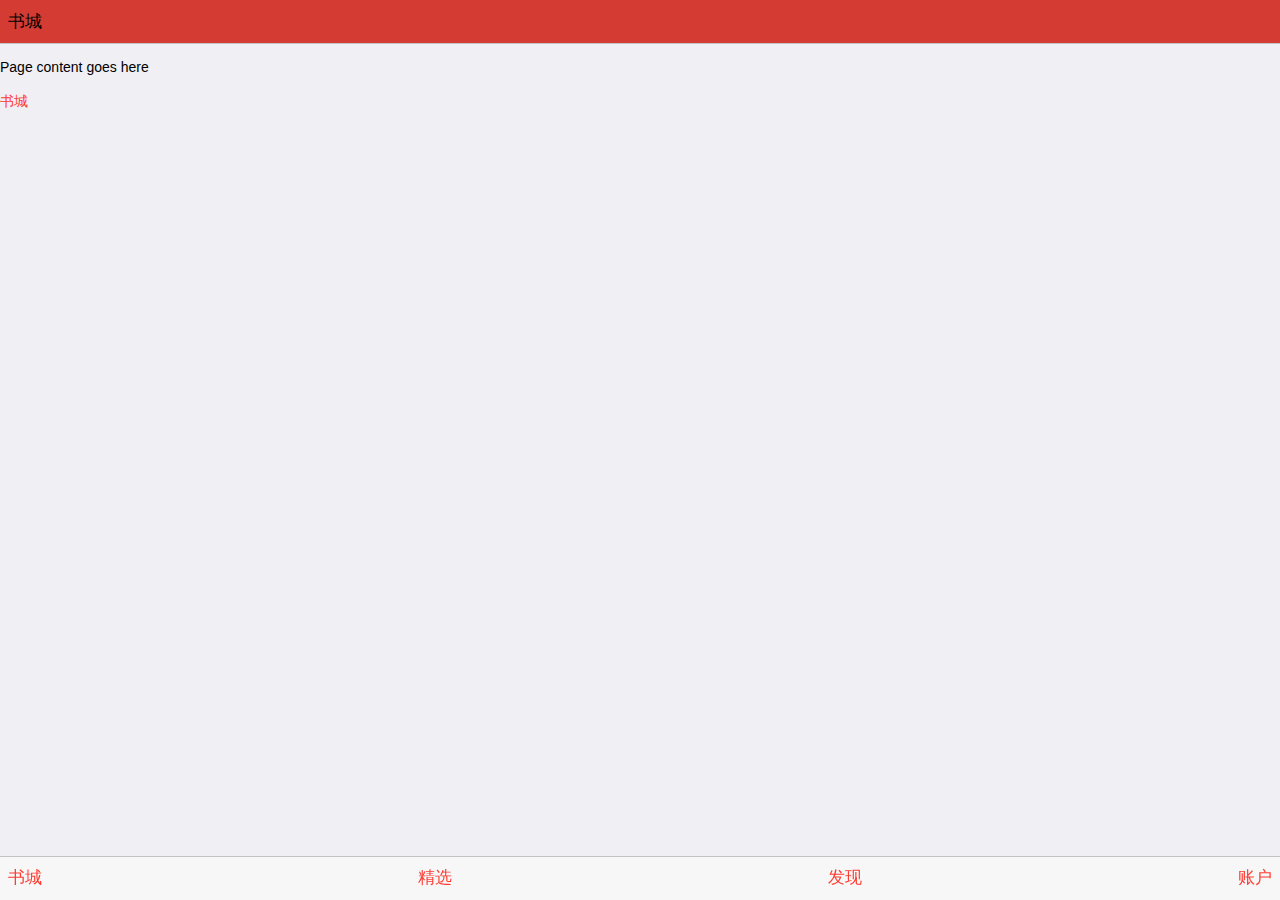
==== TestFreamWork7/index.html @ 73fe7ec2 "" ====
<!DOCTYPE html>
<html>
	<head>
		<!-- Required meta tags-->
		<meta charset="utf-8">
		<meta name="viewport" content="width=device-width, initial-scale=1, maximum-scale=1, minimum-scale=1, user-scalable=no, minimal-ui">
		<meta name="apple-mobile-web-app-capable" content="yes">
		<meta name="apple-mobile-web-app-status-bar-style" content="black">
		<!-- Your app title -->
		<title>书城</title>
		<!-- Path to Framework7 Library CSS, iOS Theme -->
		<link rel="stylesheet" href="Framework7/css/framework7.ios.min.css">
		<!-- Path to Framework7 color related styles, iOS Theme -->
		<link rel="stylesheet" href="Framework7/css/framework7.ios.colors.min.css">
		<!-- Path to your custom app styles-->
		<link rel="stylesheet" href="css/my-app.css">
	</head>

	<body class="theme-red">
		<!-- Status bar overlay for full screen mode (PhoneGap) -->
		<div class="statusbar-overlay"></div>
		 <div class="views">
	      <!-- Your main view, should have "view-main" class -->
	      <div class="view view-main">
	        <!-- Top Navbar-->
	        <div class="navbar nav-bg">
	          <div class="navbar-inner">
	            <!-- We need cool sliding animation on title element, so we have additional "sliding" class -->
	            <div class="center sliding">书城</div>
	          </div>
	        </div>
	        <!-- Pages container, because we use fixed-through navbar and toolbar, it has additional appropriate classes-->
	        <div class="pages navbar-through toolbar-through">
	          <!-- Page, "data-page" contains page name -->
	          <div data-page="index" class="page">
	            <!-- Scrollable page content -->
	            <div class="page-content">
	              <p>Page content goes here</p>
	              <!-- Link to another page -->
	              <a href="about.html">书城</a>
	            </div>
	          </div>
	        </div>
	        <!-- Bottom Toolbar-->
	        <div class="toolbar">
	          <div class="toolbar-inner">
	            <!-- Toolbar links -->
	            <a href="index.html" class="link"><span class="store-bg"></span>书城</a>
	            <a href="page/choice.html" class="link">精选</a>
	            <a href="page/find.html" class="link">发现</a>
	            <a href="page/account.html" class="link">账户</a>
	          </div>
	        </div>
	      </div>
	    </div>
		<!-- Path to Framework7 Library JS-->
		<script type="text/javascript" src="Framework7/js/framework7.min.js"></script>
		<!-- Path to your app js-->
		<script type="text/javascript" src="js/my-app.js"></script>
	</body>

</html>
---- TestFreamWork7/Framework7/css/framework7.ios.min.css ----
/**
 * Framework7 1.6.4
 * Full featured mobile HTML framework for building iOS & Android apps
 * 
 * http://framework7.io/
 * 
 * Copyright 2017, Vladimir Kharlampidi
 * The iDangero.us
 * http://www.idangero.us/
 * 
 * Licensed under MIT
 * 
 * Released on: May 31, 2017
 */
.framework7-root,body,html{position:relative;height:100%;width:100%;overflow-x:hidden}body{font-family:-apple-system,SF UI Text,Helvetica Neue,Helvetica,Arial,sans-serif;margin:0;padding:0;color:#000;font-size:14px;line-height:1.4;width:100%;-webkit-text-size-adjust:100%;background:#fff;overflow:hidden}.framework7-root{overflow:hidden}@media all and (width:1024px) and (height:691px) and (orientation:landscape){.framework7-root,body,html{height:671px}}@media all and (width:1024px) and (height:692px) and (orientation:landscape){.framework7-root,body,html{height:672px}}*{-webkit-tap-highlight-color:transparent;-webkit-touch-callout:none}a,input,select,textarea{outline:0}a{text-decoration:none;color:#007aff}p{margin:1em 0}.row{display:-webkit-box;display:-ms-flexbox;display:-webkit-flex;display:flex;-webkit-box-pack:justify;-ms-flex-pack:justify;-webkit-justify-content:space-between;justify-content:space-between;-webkit-box-lines:multiple;-moz-box-lines:multiple;-webkit-flex-wrap:wrap;-ms-flex-wrap:wrap;flex-wrap:wrap;-webkit-box-align:start;-ms-flex-align:start;-webkit-align-items:flex-start;align-items:flex-start}.row>[class*=col-]{box-sizing:border-box}.row .col-auto{width:100%}.row .col-100{width:100%;width:-webkit-calc((100% - 15px*0)/ 1);width:calc((100% - 15px*0)/ 1)}.row.no-gutter .col-100{width:100%}.row .col-95{width:95%;width:-webkit-calc((100% - 15px*.05263157894736836)/ 1.0526315789473684);width:calc((100% - 15px*.05263157894736836)/ 1.0526315789473684)}.row.no-gutter .col-95{width:95%}.row .col-90{width:90%;width:-webkit-calc((100% - 15px*.11111111111111116)/ 1.1111111111111112);width:calc((100% - 15px*.11111111111111116)/ 1.1111111111111112)}.row.no-gutter .col-90{width:90%}.row .col-85{width:85%;width:-webkit-calc((100% - 15px*.17647058823529416)/ 1.1764705882352942);width:calc((100% - 15px*.17647058823529416)/ 1.1764705882352942)}.row.no-gutter .col-85{width:85%}.row .col-80{width:80%;width:-webkit-calc((100% - 15px*.25)/ 1.25);width:calc((100% - 15px*.25)/ 1.25)}.row.no-gutter .col-80{width:80%}.row .col-75{width:75%;width:-webkit-calc((100% - 15px*.33333333333333326)/ 1.3333333333333333);width:calc((100% - 15px*.33333333333333326)/ 1.3333333333333333)}.row.no-gutter .col-75{width:75%}.row .col-70{width:70%;width:-webkit-calc((100% - 15px*.4285714285714286)/ 1.4285714285714286);width:calc((100% - 15px*.4285714285714286)/ 1.4285714285714286)}.row.no-gutter .col-70{width:70%}.row .col-66{width:66.66666666666666%;width:-webkit-calc((100% - 15px*.5000000000000002)/ 1.5000000000000002);width:calc((100% - 15px*.5000000000000002)/ 1.5000000000000002)}.row.no-gutter .col-66{width:66.66666666666666%}.row .col-65{width:65%;width:-webkit-calc((100% - 15px*.5384615384615385)/ 1.5384615384615385);width:calc((100% - 15px*.5384615384615385)/ 1.5384615384615385)}.row.no-gutter .col-65{width:65%}.row .col-60{width:60%;width:-webkit-calc((100% - 15px*.6666666666666667)/ 1.6666666666666667);width:calc((100% - 15px*.6666666666666667)/ 1.6666666666666667)}.row.no-gutter .col-60{width:60%}.row .col-55{width:55%;width:-webkit-calc((100% - 15px*.8181818181818181)/ 1.8181818181818181);width:calc((100% - 15px*.8181818181818181)/ 1.8181818181818181)}.row.no-gutter .col-55{width:55%}.row .col-50{width:50%;width:-webkit-calc((100% - 15px*1)/ 2);width:calc((100% - 15px*1)/ 2)}.row.no-gutter .col-50{width:50%}.row .col-45{width:45%;width:-webkit-calc((100% - 15px*1.2222222222222223)/ 2.2222222222222223);width:calc((100% - 15px*1.2222222222222223)/ 2.2222222222222223)}.row.no-gutter .col-45{width:45%}.row .col-40{width:40%;width:-webkit-calc((100% - 15px*1.5)/ 2.5);width:calc((100% - 15px*1.5)/ 2.5)}.row.no-gutter .col-40{width:40%}.row .col-35{width:35%;width:-webkit-calc((100% - 15px*1.8571428571428572)/ 2.857142857142857);width:calc((100% - 15px*1.8571428571428572)/ 2.857142857142857)}.row.no-gutter .col-35{width:35%}.row .col-33{width:33.333333333333336%;width:-webkit-calc((100% - 15px*2)/ 3);width:calc((100% - 15px*2)/ 3)}.row.no-gutter .col-33{width:33.333333333333336%}.row .col-30{width:30%;width:-webkit-calc((100% - 15px*2.3333333333333335)/ 3.3333333333333335);width:calc((100% - 15px*2.3333333333333335)/ 3.3333333333333335)}.row.no-gutter .col-30{width:30%}.row .col-25{width:25%;width:-webkit-calc((100% - 15px*3)/ 4);width:calc((100% - 15px*3)/ 4)}.row.no-gutter .col-25{width:25%}.row .col-20{width:20%;width:-webkit-calc((100% - 15px*4)/ 5);width:calc((100% - 15px*4)/ 5)}.row.no-gutter .col-20{width:20%}.row .col-15{width:15%;width:-webkit-calc((100% - 15px*5.666666666666667)/ 6.666666666666667);width:calc((100% - 15px*5.666666666666667)/ 6.666666666666667)}.row.no-gutter .col-15{width:15%}.row .col-10{width:10%;width:-webkit-calc((100% - 15px*9)/ 10);width:calc((100% - 15px*9)/ 10)}.row.no-gutter .col-10{width:10%}.row .col-5{width:5%;width:-webkit-calc((100% - 15px*19)/ 20);width:calc((100% - 15px*19)/ 20)}.row.no-gutter .col-5{width:5%}.row .col-auto:nth-last-child(1),.row .col-auto:nth-last-child(1)~.col-auto{width:100%;width:-webkit-calc((100% - 15px*0)/ 1);width:calc((100% - 15px*0)/ 1)}.row.no-gutter .col-auto:nth-last-child(1),.row.no-gutter .col-auto:nth-last-child(1)~.col-auto{width:100%}.row .col-auto:nth-last-child(2),.row .col-auto:nth-last-child(2)~.col-auto{width:50%;width:-webkit-calc((100% - 15px*1)/ 2);width:calc((100% - 15px*1)/ 2)}.row.no-gutter .col-auto:nth-last-child(2),.row.no-gutter .col-auto:nth-last-child(2)~.col-auto{width:50%}.row .col-auto:nth-last-child(3),.row .col-auto:nth-last-child(3)~.col-auto{width:33.33333333%;width:-webkit-calc((100% - 15px*2)/ 3);width:calc((100% - 15px*2)/ 3)}.row.no-gutter .col-auto:nth-last-child(3),.row.no-gutter .col-auto:nth-last-child(3)~.col-auto{width:33.33333333%}.row .col-auto:nth-last-child(4),.row .col-auto:nth-last-child(4)~.col-auto{width:25%;width:-webkit-calc((100% - 15px*3)/ 4);width:calc((100% - 15px*3)/ 4)}.row.no-gutter .col-auto:nth-last-child(4),.row.no-gutter .col-auto:nth-last-child(4)~.col-auto{width:25%}.row .col-auto:nth-last-child(5),.row .col-auto:nth-last-child(5)~.col-auto{width:20%;width:-webkit-calc((100% - 15px*4)/ 5);width:calc((100% - 15px*4)/ 5)}.row.no-gutter .col-auto:nth-last-child(5),.row.no-gutter .col-auto:nth-last-child(5)~.col-auto{width:20%}.row .col-auto:nth-last-child(6),.row .col-auto:nth-last-child(6)~.col-auto{width:16.66666667%;width:-webkit-calc((100% - 15px*5)/ 6);width:calc((100% - 15px*5)/ 6)}.row.no-gutter .col-auto:nth-last-child(6),.row.no-gutter .col-auto:nth-last-child(6)~.col-auto{width:16.66666667%}.row .col-auto:nth-last-child(7),.row .col-auto:nth-last-child(7)~.col-auto{width:14.28571429%;width:-webkit-calc((100% - 15px*6)/ 7);width:calc((100% - 15px*6)/ 7)}.row.no-gutter .col-auto:nth-last-child(7),.row.no-gutter .col-auto:nth-last-child(7)~.col-auto{width:14.28571429%}.row .col-auto:nth-last-child(8),.row .col-auto:nth-last-child(8)~.col-auto{width:12.5%;width:-webkit-calc((100% - 15px*7)/ 8);width:calc((100% - 15px*7)/ 8)}.row.no-gutter .col-auto:nth-last-child(8),.row.no-gutter .col-auto:nth-last-child(8)~.col-auto{width:12.5%}.row .col-auto:nth-last-child(9),.row .col-auto:nth-last-child(9)~.col-auto{width:11.11111111%;width:-webkit-calc((100% - 15px*8)/ 9);width:calc((100% - 15px*8)/ 9)}.row.no-gutter .col-auto:nth-last-child(9),.row.no-gutter .col-auto:nth-last-child(9)~.col-auto{width:11.11111111%}.row .col-auto:nth-last-child(10),.row .col-auto:nth-last-child(10)~.col-auto{width:10%;width:-webkit-calc((100% - 15px*9)/ 10);width:calc((100% - 15px*9)/ 10)}.row.no-gutter .col-auto:nth-last-child(10),.row.no-gutter .col-auto:nth-last-child(10)~.col-auto{width:10%}.row .col-auto:nth-last-child(11),.row .col-auto:nth-last-child(11)~.col-auto{width:9.09090909%;width:-webkit-calc((100% - 15px*10)/ 11);width:calc((100% - 15px*10)/ 11)}.row.no-gutter .col-auto:nth-last-child(11),.row.no-gutter .col-auto:nth-last-child(11)~.col-auto{width:9.09090909%}.row .col-auto:nth-last-child(12),.row .col-auto:nth-last-child(12)~.col-auto{width:8.33333333%;width:-webkit-calc((100% - 15px*11)/ 12);width:calc((100% - 15px*11)/ 12)}.row.no-gutter .col-auto:nth-last-child(12),.row.no-gutter .col-auto:nth-last-child(12)~.col-auto{width:8.33333333%}.row .col-auto:nth-last-child(13),.row .col-auto:nth-last-child(13)~.col-auto{width:7.69230769%;width:-webkit-calc((100% - 15px*12)/ 13);width:calc((100% - 15px*12)/ 13)}.row.no-gutter .col-auto:nth-last-child(13),.row.no-gutter .col-auto:nth-last-child(13)~.col-auto{width:7.69230769%}.row .col-auto:nth-last-child(14),.row .col-auto:nth-last-child(14)~.col-auto{width:7.14285714%;width:-webkit-calc((100% - 15px*13)/ 14);width:calc((100% - 15px*13)/ 14)}.row.no-gutter .col-auto:nth-last-child(14),.row.no-gutter .col-auto:nth-last-child(14)~.col-auto{width:7.14285714%}.row .col-auto:nth-last-child(15),.row .col-auto:nth-last-child(15)~.col-auto{width:6.66666667%;width:-webkit-calc((100% - 15px*14)/ 15);width:calc((100% - 15px*14)/ 15)}.row.no-gutter .col-auto:nth-last-child(15),.row.no-gutter .col-auto:nth-last-child(15)~.col-auto{width:6.66666667%}.row .col-auto:nth-last-child(16),.row .col-auto:nth-last-child(16)~.col-auto{width:6.25%;width:-webkit-calc((100% - 15px*15)/ 16);width:calc((100% - 15px*15)/ 16)}.row.no-gutter .col-auto:nth-last-child(16),.row.no-gutter .col-auto:nth-last-child(16)~.col-auto{width:6.25%}.row .col-auto:nth-last-child(17),.row .col-auto:nth-last-child(17)~.col-auto{width:5.88235294%;width:-webkit-calc((100% - 15px*16)/ 17);width:calc((100% - 15px*16)/ 17)}.row.no-gutter .col-auto:nth-last-child(17),.row.no-gutter .col-auto:nth-last-child(17)~.col-auto{width:5.88235294%}.row .col-auto:nth-last-child(18),.row .col-auto:nth-last-child(18)~.col-auto{width:5.55555556%;width:-webkit-calc((100% - 15px*17)/ 18);width:calc((100% - 15px*17)/ 18)}.row.no-gutter .col-auto:nth-last-child(18),.row.no-gutter .col-auto:nth-last-child(18)~.col-auto{width:5.55555556%}.row .col-auto:nth-last-child(19),.row .col-auto:nth-last-child(19)~.col-auto{width:5.26315789%;width:-webkit-calc((100% - 15px*18)/ 19);width:calc((100% - 15px*18)/ 19)}.row.no-gutter .col-auto:nth-last-child(19),.row.no-gutter .col-auto:nth-last-child(19)~.col-auto{width:5.26315789%}.row .col-auto:nth-last-child(20),.row .col-auto:nth-last-child(20)~.col-auto{width:5%;width:-webkit-calc((100% - 15px*19)/ 20);width:calc((100% - 15px*19)/ 20)}.row.no-gutter .col-auto:nth-last-child(20),.row.no-gutter .col-auto:nth-last-child(20)~.col-auto{width:5%}.row .col-auto:nth-last-child(21),.row .col-auto:nth-last-child(21)~.col-auto{width:4.76190476%;width:-webkit-calc((100% - 15px*20)/ 21);width:calc((100% - 15px*20)/ 21)}.row.no-gutter .col-auto:nth-last-child(21),.row.no-gutter .col-auto:nth-last-child(21)~.col-auto{width:4.76190476%}@media all and (min-width:768px){.row .tablet-100{width:100%;width:-webkit-calc((100% - 15px*0)/ 1);width:calc((100% - 15px*0)/ 1)}.row.no-gutter .tablet-100{width:100%}.row .tablet-95{width:95%;width:-webkit-calc((100% - 15px*.05263157894736836)/ 1.0526315789473684);width:calc((100% - 15px*.05263157894736836)/ 1.0526315789473684)}.row.no-gutter .tablet-95{width:95%}.row .tablet-90{width:90%;width:-webkit-calc((100% - 15px*.11111111111111116)/ 1.1111111111111112);width:calc((100% - 15px*.11111111111111116)/ 1.1111111111111112)}.row.no-gutter .tablet-90{width:90%}.row .tablet-85{width:85%;width:-webkit-calc((100% - 15px*.17647058823529416)/ 1.1764705882352942);width:calc((100% - 15px*.17647058823529416)/ 1.1764705882352942)}.row.no-gutter .tablet-85{width:85%}.row .tablet-80{width:80%;width:-webkit-calc((100% - 15px*.25)/ 1.25);width:calc((100% - 15px*.25)/ 1.25)}.row.no-gutter .tablet-80{width:80%}.row .tablet-75{width:75%;width:-webkit-calc((100% - 15px*.33333333333333326)/ 1.3333333333333333);width:calc((100% - 15px*.33333333333333326)/ 1.3333333333333333)}.row.no-gutter .tablet-75{width:75%}.row .tablet-70{width:70%;width:-webkit-calc((100% - 15px*.4285714285714286)/ 1.4285714285714286);width:calc((100% - 15px*.4285714285714286)/ 1.4285714285714286)}.row.no-gutter .tablet-70{width:70%}.row .tablet-66{width:66.66666666666666%;width:-webkit-calc((100% - 15px*.5000000000000002)/ 1.5000000000000002);width:calc((100% - 15px*.5000000000000002)/ 1.5000000000000002)}.row.no-gutter .tablet-66{width:66.66666666666666%}.row .tablet-65{width:65%;width:-webkit-calc((100% - 15px*.5384615384615385)/ 1.5384615384615385);width:calc((100% - 15px*.5384615384615385)/ 1.5384615384615385)}.row.no-gutter .tablet-65{width:65%}.row .tablet-60{width:60%;width:-webkit-calc((100% - 15px*.6666666666666667)/ 1.6666666666666667);width:calc((100% - 15px*.6666666666666667)/ 1.6666666666666667)}.row.no-gutter .tablet-60{width:60%}.row .tablet-55{width:55%;width:-webkit-calc((100% - 15px*.8181818181818181)/ 1.8181818181818181);width:calc((100% - 15px*.8181818181818181)/ 1.8181818181818181)}.row.no-gutter .tablet-55{width:55%}.row .tablet-50{width:50%;width:-webkit-calc((100% - 15px*1)/ 2);width:calc((100% - 15px*1)/ 2)}.row.no-gutter .tablet-50{width:50%}.row .tablet-45{width:45%;width:-webkit-calc((100% - 15px*1.2222222222222223)/ 2.2222222222222223);width:calc((100% - 15px*1.2222222222222223)/ 2.2222222222222223)}.row.no-gutter .tablet-45{width:45%}.row .tablet-40{width:40%;width:-webkit-calc((100% - 15px*1.5)/ 2.5);width:calc((100% - 15px*1.5)/ 2.5)}.row.no-gutter .tablet-40{width:40%}.row .tablet-35{width:35%;width:-webkit-calc((100% - 15px*1.8571428571428572)/ 2.857142857142857);width:calc((100% - 15px*1.8571428571428572)/ 2.857142857142857)}.row.no-gutter .tablet-35{width:35%}.row .tablet-33{width:33.333333333333336%;width:-webkit-calc((100% - 15px*2)/ 3);width:calc((100% - 15px*2)/ 3)}.row.no-gutter .tablet-33{width:33.333333333333336%}.row .tablet-30{width:30%;width:-webkit-calc((100% - 15px*2.3333333333333335)/ 3.3333333333333335);width:calc((100% - 15px*2.3333333333333335)/ 3.3333333333333335)}.row.no-gutter .tablet-30{width:30%}.row .tablet-25{width:25%;width:-webkit-calc((100% - 15px*3)/ 4);width:calc((100% - 15px*3)/ 4)}.row.no-gutter .tablet-25{width:25%}.row .tablet-20{width:20%;width:-webkit-calc((100% - 15px*4)/ 5);width:calc((100% - 15px*4)/ 5)}.row.no-gutter .tablet-20{width:20%}.row .tablet-15{width:15%;width:-webkit-calc((100% - 15px*5.666666666666667)/ 6.666666666666667);width:calc((100% - 15px*5.666666666666667)/ 6.666666666666667)}.row.no-gutter .tablet-15{width:15%}.row .tablet-10{width:10%;width:-webkit-calc((100% - 15px*9)/ 10);width:calc((100% - 15px*9)/ 10)}.row.no-gutter .tablet-10{width:10%}.row .tablet-5{width:5%;width:-webkit-calc((100% - 15px*19)/ 20);width:calc((100% - 15px*19)/ 20)}.row.no-gutter .tablet-5{width:5%}.row .tablet-auto:nth-last-child(1),.row .tablet-auto:nth-last-child(1)~.col-auto{width:100%;width:-webkit-calc((100% - 15px*0)/ 1);width:calc((100% - 15px*0)/ 1)}.row.no-gutter .tablet-auto:nth-last-child(1),.row.no-gutter .tablet-auto:nth-last-child(1)~.tablet-auto{width:100%}.row .tablet-auto:nth-last-child(2),.row .tablet-auto:nth-last-child(2)~.col-auto{width:50%;width:-webkit-calc((100% - 15px*1)/ 2);width:calc((100% - 15px*1)/ 2)}.row.no-gutter .tablet-auto:nth-last-child(2),.row.no-gutter .tablet-auto:nth-last-child(2)~.tablet-auto{width:50%}.row .tablet-auto:nth-last-child(3),.row .tablet-auto:nth-last-child(3)~.col-auto{width:33.33333333%;width:-webkit-calc((100% - 15px*2)/ 3);width:calc((100% - 15px*2)/ 3)}.row.no-gutter .tablet-auto:nth-last-child(3),.row.no-gutter .tablet-auto:nth-last-child(3)~.tablet-auto{width:33.33333333%}.row .tablet-auto:nth-last-child(4),.row .tablet-auto:nth-last-child(4)~.col-auto{width:25%;width:-webkit-calc((100% - 15px*3)/ 4);width:calc((100% - 15px*3)/ 4)}.row.no-gutter .tablet-auto:nth-last-child(4),.row.no-gutter .tablet-auto:nth-last-child(4)~.tablet-auto{width:25%}.row .tablet-auto:nth-last-child(5),.row .tablet-auto:nth-last-child(5)~.col-auto{width:20%;width:-webkit-calc((100% - 15px*4)/ 5);width:calc((100% - 15px*4)/ 5)}.row.no-gutter .tablet-auto:nth-last-child(5),.row.no-gutter .tablet-auto:nth-last-child(5)~.tablet-auto{width:20%}.row .tablet-auto:nth-last-child(6),.row .tablet-auto:nth-last-child(6)~.col-auto{width:16.66666667%;width:-webkit-calc((100% - 15px*5)/ 6);width:calc((100% - 15px*5)/ 6)}.row.no-gutter .tablet-auto:nth-last-child(6),.row.no-gutter .tablet-auto:nth-last-child(6)~.tablet-auto{width:16.66666667%}.row .tablet-auto:nth-last-child(7),.row .tablet-auto:nth-last-child(7)~.col-auto{width:14.28571429%;width:-webkit-calc((100% - 15px*6)/ 7);width:calc((100% - 15px*6)/ 7)}.row.no-gutter .tablet-auto:nth-last-child(7),.row.no-gutter .tablet-auto:nth-last-child(7)~.tablet-auto{width:14.28571429%}.row .tablet-auto:nth-last-child(8),.row .tablet-auto:nth-last-child(8)~.col-auto{width:12.5%;width:-webkit-calc((100% - 15px*7)/ 8);width:calc((100% - 15px*7)/ 8)}.row.no-gutter .tablet-auto:nth-last-child(8),.row.no-gutter .tablet-auto:nth-last-child(8)~.tablet-auto{width:12.5%}.row .tablet-auto:nth-last-child(9),.row .tablet-auto:nth-last-child(9)~.col-auto{width:11.11111111%;width:-webkit-calc((100% - 15px*8)/ 9);width:calc((100% - 15px*8)/ 9)}.row.no-gutter .tablet-auto:nth-last-child(9),.row.no-gutter .tablet-auto:nth-last-child(9)~.tablet-auto{width:11.11111111%}.row .tablet-auto:nth-last-child(10),.row .tablet-auto:nth-last-child(10)~.col-auto{width:10%;width:-webkit-calc((100% - 15px*9)/ 10);width:calc((100% - 15px*9)/ 10)}.row.no-gutter .tablet-auto:nth-last-child(10),.row.no-gutter .tablet-auto:nth-last-child(10)~.tablet-auto{width:10%}.row .tablet-auto:nth-last-child(11),.row .tablet-auto:nth-last-child(11)~.col-auto{width:9.09090909%;width:-webkit-calc((100% - 15px*10)/ 11);width:calc((100% - 15px*10)/ 11)}.row.no-gutter .tablet-auto:nth-last-child(11),.row.no-gutter .tablet-auto:nth-last-child(11)~.tablet-auto{width:9.09090909%}.row .tablet-auto:nth-last-child(12),.row .tablet-auto:nth-last-child(12)~.col-auto{width:8.33333333%;width:-webkit-calc((100% - 15px*11)/ 12);width:calc((100% - 15px*11)/ 12)}.row.no-gutter .tablet-auto:nth-last-child(12),.row.no-gutter .tablet-auto:nth-last-child(12)~.tablet-auto{width:8.33333333%}.row .tablet-auto:nth-last-child(13),.row .tablet-auto:nth-last-child(13)~.col-auto{width:7.69230769%;width:-webkit-calc((100% - 15px*12)/ 13);width:calc((100% - 15px*12)/ 13)}.row.no-gutter .tablet-auto:nth-last-child(13),.row.no-gutter .tablet-auto:nth-last-child(13)~.tablet-auto{width:7.69230769%}.row .tablet-auto:nth-last-child(14),.row .tablet-auto:nth-last-child(14)~.col-auto{width:7.14285714%;width:-webkit-calc((100% - 15px*13)/ 14);width:calc((100% - 15px*13)/ 14)}.row.no-gutter .tablet-auto:nth-last-child(14),.row.no-gutter .tablet-auto:nth-last-child(14)~.tablet-auto{width:7.14285714%}.row .tablet-auto:nth-last-child(15),.row .tablet-auto:nth-last-child(15)~.col-auto{width:6.66666667%;width:-webkit-calc((100% - 15px*14)/ 15);width:calc((100% - 15px*14)/ 15)}.row.no-gutter .tablet-auto:nth-last-child(15),.row.no-gutter .tablet-auto:nth-last-child(15)~.tablet-auto{width:6.66666667%}.row .tablet-auto:nth-last-child(16),.row .tablet-auto:nth-last-child(16)~.col-auto{width:6.25%;width:-webkit-calc((100% - 15px*15)/ 16);width:calc((100% - 15px*15)/ 16)}.row.no-gutter .tablet-auto:nth-last-child(16),.row.no-gutter .tablet-auto:nth-last-child(16)~.tablet-auto{width:6.25%}.row .tablet-auto:nth-last-child(17),.row .tablet-auto:nth-last-child(17)~.col-auto{width:5.88235294%;width:-webkit-calc((100% - 15px*16)/ 17);width:calc((100% - 15px*16)/ 17)}.row.no-gutter .tablet-auto:nth-last-child(17),.row.no-gutter .tablet-auto:nth-last-child(17)~.tablet-auto{width:5.88235294%}.row .tablet-auto:nth-last-child(18),.row .tablet-auto:nth-last-child(18)~.col-auto{width:5.55555556%;width:-webkit-calc((100% - 15px*17)/ 18);width:calc((100% - 15px*17)/ 18)}.row.no-gutter .tablet-auto:nth-last-child(18),.row.no-gutter .tablet-auto:nth-last-child(18)~.tablet-auto{width:5.55555556%}.row .tablet-auto:nth-last-child(19),.row .tablet-auto:nth-last-child(19)~.col-auto{width:5.26315789%;width:-webkit-calc((100% - 15px*18)/ 19);width:calc((100% - 15px*18)/ 19)}.row.no-gutter .tablet-auto:nth-last-child(19),.row.no-gutter .tablet-auto:nth-last-child(19)~.tablet-auto{width:5.26315789%}.row .tablet-auto:nth-last-child(20),.row .tablet-auto:nth-last-child(20)~.col-auto{width:5%;width:-webkit-calc((100% - 15px*19)/ 20);width:calc((100% - 15px*19)/ 20)}.row.no-gutter .tablet-auto:nth-last-child(20),.row.no-gutter .tablet-auto:nth-last-child(20)~.tablet-auto{width:5%}.row .tablet-auto:nth-last-child(21),.row .tablet-auto:nth-last-child(21)~.col-auto{width:4.76190476%;width:-webkit-calc((100% - 15px*20)/ 21);width:calc((100% - 15px*20)/ 21)}.row.no-gutter .tablet-auto:nth-last-child(21),.row.no-gutter .tablet-auto:nth-last-child(21)~.tablet-auto{width:4.76190476%}}.view,.views{position:relative;height:100%;z-index:5000}.views{overflow:auto;-webkit-overflow-scrolling:touch}.view{overflow:hidden;box-sizing:border-box;width:100%}.pages{position:relative;width:100%;height:100%;overflow:hidden;background:#000}.page{box-sizing:border-box;position:absolute;left:0;top:0;width:100%;height:100%;background:#efeff4;-webkit-transform:translate3d(0,0,0);transform:translate3d(0,0,0)}.page.cached{display:none}.page-on-left{-webkit-transform:translate3d(-20%,0,0);transform:translate3d(-20%,0,0)}.page-on-left .swipeback-page-opacity{opacity:1}.page-on-left:after{opacity:1}.page-on-center .swipeback-page-shadow{opacity:1}.page-on-center .swipeback-page-opacity{opacity:0!important}.page-on-right{-webkit-transform:translate3d(100%,0,0);transform:translate3d(100%,0,0)}.page-on-right .swipeback-page-shadow{opacity:0!important}.page-content{overflow:auto;-webkit-overflow-scrolling:touch;box-sizing:border-box;height:100%;position:relative;z-index:1}.swipeback-page-shadow{position:absolute;right:100%;top:0;width:16px;height:100%;background:-webkit-linear-gradient(left,rgba(0,0,0,0) 0,rgba(0,0,0,0) 10%,rgba(0,0,0,.01) 50%,rgba(0,0,0,.2) 100%);background:linear-gradient(to right,rgba(0,0,0,0) 0,rgba(0,0,0,0) 10%,rgba(0,0,0,.01) 50%,rgba(0,0,0,.2) 100%);z-index:-1;content:'';will-change:opacity;contain:strict}html.android .swipeback-page-shadow{display:none;-webkit-animation:none;animation:none}.swipeback-page-opacity{position:absolute;left:0;top:0;background:rgba(0,0,0,.1);width:100%;height:100%;content:'';opacity:0;z-index:10000;will-change:opacity;contain:strict}.page-transitioning,.page-transitioning .swipeback-page-opacity,.page-transitioning .swipeback-page-shadow{-webkit-transition-duration:.4s;transition-duration:.4s}.page-from-center-to-right:before,.page-from-right-to-center:before{position:absolute;right:100%;top:0;width:16px;height:100%;background:-webkit-linear-gradient(left,rgba(0,0,0,0) 0,rgba(0,0,0,0) 10%,rgba(0,0,0,.01) 50%,rgba(0,0,0,.2) 100%);background:linear-gradient(to right,rgba(0,0,0,0) 0,rgba(0,0,0,0) 10%,rgba(0,0,0,.01) 50%,rgba(0,0,0,.2) 100%);z-index:-1;content:'';will-change:opacity;contain:strict}html.android .page-from-center-to-right:before,html.android .page-from-right-to-center:before{display:none;-webkit-animation:none;animation:none}.page-from-right-to-center{-webkit-animation:pageFromRightToCenter .4s forwards;animation:pageFromRightToCenter .4s forwards}.page-from-right-to-center:before{-webkit-animation:pageFromRightToCenterShadow .4s forwards;animation:pageFromRightToCenterShadow .4s forwards}.page-from-center-to-right{-webkit-animation:pageFromCenterToRight .4s forwards;animation:pageFromCenterToRight .4s forwards}.page-from-center-to-right:before{-webkit-animation:pageFromCenterToRightShadow .4s forwards;animation:pageFromCenterToRightShadow .4s forwards}@-webkit-keyframes pageFromRightToCenter{from{-webkit-transform:translate3d(100%,0,0)}to{-webkit-transform:translate3d(0,0,0)}}@keyframes pageFromRightToCenter{from{transform:translate3d(100%,0,0)}to{transform:translate3d(0,0,0)}}@-webkit-keyframes pageFromRightToCenterShadow{from{opacity:0}to{opacity:1}}@keyframes pageFromRightToCenterShadow{from{opacity:0}to{opacity:1}}@-webkit-keyframes pageFromCenterToRight{from{-webkit-transform:translate3d(0,0,0)}to{-webkit-transform:translate3d(100%,0,0)}}@keyframes pageFromCenterToRight{from{transform:translate3d(0,0,0)}to{transform:translate3d(100%,0,0)}}@-webkit-keyframes pageFromCenterToRightShadow{from{opacity:1}to{opacity:0}}@keyframes pageFromCenterToRightShadow{from{opacity:1}to{opacity:0}}.page-from-center-to-left{-webkit-animation:pageFromCenterToLeft .4s forwards;animation:pageFromCenterToLeft .4s forwards}.page-from-center-to-left:after{position:absolute;left:0;top:0;background:rgba(0,0,0,.1);width:100%;height:100%;content:'';opacity:0;z-index:10000;will-change:opacity;contain:strict;-webkit-animation:pageFromCenterToLeftOpacity .4s forwards;animation:pageFromCenterToLeftOpacity .4s forwards}.page-from-left-to-center{-webkit-animation:pageFromLeftToCenter .4s forwards;animation:pageFromLeftToCenter .4s forwards}.page-from-left-to-center:after{position:absolute;left:0;top:0;background:rgba(0,0,0,.1);width:100%;height:100%;content:'';opacity:0;z-index:10000;will-change:opacity;contain:strict;-webkit-animation:pageFromLeftToCenterOpacity .4s forwards;animation:pageFromLeftToCenterOpacity .4s forwards}@-webkit-keyframes pageFromCenterToLeft{from{-webkit-transform:translate3d(0,0,0)}to{-webkit-transform:translate3d(-20%,0,0)}}@keyframes pageFromCenterToLeft{from{transform:translate3d(0,0,0)}to{transform:translate3d(-20%,0,0)}}@-webkit-keyframes pageFromLeftToCenter{from{-webkit-transform:translate3d(-20%,0,0)}to{-webkit-transform:translate3d(0,0,0)}}@keyframes pageFromLeftToCenter{from{transform:translate3d(-20%,0,0)}to{transform:translate3d(0,0,0)}}@-webkit-keyframes pageFromCenterToLeftOpacity{from{opacity:0}to{opacity:1}}@keyframes pageFromCenterToLeftOpacity{from{opacity:0}to{opacity:1}}@-webkit-keyframes pageFromLeftToCenterOpacity{from{opacity:1}to{opacity:0}}@keyframes pageFromLeftToCenterOpacity{from{opacity:1}to{opacity:0}}.navbar-inner,.toolbar-inner{position:absolute;left:0;top:0;width:100%;height:100%;padding:0 8px;box-sizing:border-box;display:-webkit-box;display:-ms-flexbox;display:-webkit-flex;display:flex;-webkit-box-pack:justify;-ms-flex-pack:justify;-webkit-justify-content:space-between;justify-content:space-between;-webkit-box-align:center;-ms-flex-align:center;-webkit-align-items:center;align-items:center}.navbar-inner.cached{display:none}.navbar,.toolbar{height:44px;width:100%;box-sizing:border-box;font-size:17px;position:relative;margin:0;z-index:500;-webkit-backface-visibility:hidden;backface-visibility:hidden;-webkit-transform:translate3d(0,0,0);transform:translate3d(0,0,0)}.navbar b,.toolbar b{font-weight:500}html.ios-gt-8 .navbar b,html.ios-gt-8 .toolbar b{font-weight:600}.navbar,.subnavbar,.toolbar{background:#f7f7f8}.navbar a.link,.subnavbar a.link,.toolbar a.link{line-height:44px;height:44px;text-decoration:none;position:relative;display:-webkit-box;display:-ms-flexbox;display:-webkit-flex;display:flex;-webkit-box-pack:start;-ms-flex-pack:start;-webkit-justify-content:flex-start;justify-content:flex-start;-webkit-box-align:center;-ms-flex-align:center;-webkit-align-items:center;align-items:center;-webkit-transition-duration:.3s;transition-duration:.3s;-webkit-transform:translateZ(0);transform:translateZ(0)}.navbar a.link.active-state,.subnavbar a.link.active-state,.toolbar a.link.active-state,html:not(.watch-active-state) .navbar a.link:active,html:not(.watch-active-state) .subnavbar a.link:active,html:not(.watch-active-state) .toolbar a.link:active{opacity:.3;-webkit-transition-duration:0s;transition-duration:0s}.navbar a.link i+i,.navbar a.link i+span,.navbar a.link span+i,.navbar a.link span+span,.subnavbar a.link i+i,.subnavbar a.link i+span,.subnavbar a.link span+i,.subnavbar a.link span+span,.toolbar a.link i+i,.toolbar a.link i+span,.toolbar a.link span+i,.toolbar a.link span+span{margin-left:7px}.navbar a.icon-only,.subnavbar a.icon-only,.toolbar a.icon-only{min-width:44px;display:-webkit-box;display:-ms-flexbox;display:-webkit-flex;display:flex;-webkit-box-pack:center;-ms-flex-pack:center;-webkit-justify-content:center;justify-content:center;-webkit-box-align:center;-ms-flex-align:center;-webkit-align-items:center;align-items:center;margin:0}.navbar i.icon,.subnavbar i.icon,.toolbar i.icon{display:block}.navbar{left:0;top:0}.navbar:after{content:'';position:absolute;left:0;bottom:0;right:auto;top:auto;height:1px;width:100%;background-color:#c4c4c4;display:block;z-index:15;-webkit-transform-origin:50% 100%;transform-origin:50% 100%}html.pixel-ratio-2 .navbar:after{-webkit-transform:scaleY(.5);transform:scaleY(.5)}html.pixel-ratio-3 .navbar:after{-webkit-transform:scaleY(.33);transform:scaleY(.33)}.navbar:after{backface-visibility:hidden}.navbar.no-border:after{display:none}.navbar .center{font-size:17px;font-weight:500;text-align:center;margin:0;position:relative;overflow:hidden;text-overflow:ellipsis;white-space:nowrap;line-height:44px;-webkit-flex-shrink:10;-ms-flex:0 10 auto;flex-shrink:10;display:-webkit-box;display:-ms-flexbox;display:-webkit-flex;display:flex;-webkit-box-align:center;-ms-flex-align:center;-webkit-align-items:center;align-items:center}html.ios-gt-8 .navbar .center{font-weight:600}.navbar .center .subtitle{color:#6d6d72;display:block;line-height:1;bottom:3px;font-size:10px;position:absolute;text-align:center;width:100%}.navbar .left,.navbar .right{-webkit-flex-shrink:0;-ms-flex:0 0 auto;flex-shrink:0;display:-webkit-box;display:-ms-flexbox;display:-webkit-flex;display:flex;-webkit-box-pack:start;-ms-flex-pack:start;-webkit-justify-content:flex-start;justify-content:flex-start;-webkit-box-align:center;-ms-flex-align:center;-webkit-align-items:center;align-items:center;-webkit-transform:translate3d(0,0,0);transform:translate3d(0,0,0)}.navbar .left a+a,.navbar .right a+a{margin-left:15px}.navbar .left{margin-right:10px}.navbar .right{margin-left:10px}.navbar .right:first-child{position:absolute;right:8px;height:100%}.popup .navbar{-webkit-transform:translate3d(0,0,0);transform:translate3d(0,0,0)}.subnavbar{height:44px;width:100%;position:absolute;left:0;top:100%;margin-top:-1px;z-index:20;box-sizing:border-box;padding:0 8px;display:-webkit-box;display:-ms-flexbox;display:-webkit-flex;display:flex;-webkit-box-pack:justify;-ms-flex-pack:justify;-webkit-justify-content:space-between;justify-content:space-between;-webkit-box-align:center;-ms-flex-align:center;-webkit-align-items:center;align-items:center}.subnavbar:after{content:'';position:absolute;left:0;bottom:0;right:auto;top:auto;height:1px;width:100%;background-color:#c4c4c4;display:block;z-index:15;-webkit-transform-origin:50% 100%;transform-origin:50% 100%}html.pixel-ratio-2 .subnavbar:after{-webkit-transform:scaleY(.5);transform:scaleY(.5)}html.pixel-ratio-3 .subnavbar:after{-webkit-transform:scaleY(.33);transform:scaleY(.33)}.subnavbar.no-border:after{display:none}.navbar.no-border .subnavbar{margin-top:0}.navbar-on-left .subnavbar,.navbar-on-right .subnavbar{pointer-events:none}.navbar .subnavbar,.page .subnavbar{position:absolute}.page>.subnavbar{top:0;margin-top:0}.subnavbar>.buttons-row{width:100%}.subnavbar .searchbar,.subnavbar.searchbar{position:absolute}.subnavbar .searchbar,.subnavbar.searchbar{position:absolute}.subnavbar .searchbar{left:0;top:0}.toolbar{left:0;bottom:0}.toolbar:before{content:'';position:absolute;left:0;top:0;bottom:auto;right:auto;height:1px;width:100%;background-color:#c4c4c4;display:block;z-index:15;-webkit-transform-origin:50% 0;transform-origin:50% 0}html.pixel-ratio-2 .toolbar:before{-webkit-transform:scaleY(.5);transform:scaleY(.5)}html.pixel-ratio-3 .toolbar:before{-webkit-transform:scaleY(.33);transform:scaleY(.33)}.toolbar.no-border:before{display:none}.toolbar a{-webkit-flex-shrink:1;-ms-flex:0 1 auto;flex-shrink:1;position:relative;white-space:nowrap;text-overflow:ellipsis;overflow:hidden}.tabbar{color:#929292;z-index:5001}.tabbar a{color:#929292}.tabbar a.active{color:#007aff}.tabbar a.link{line-height:1.4}.tabbar a.link,.tabbar a.tab-link{height:100%;width:100%;box-sizing:border-box;display:-webkit-box;display:-ms-flexbox;display:-webkit-flex;display:flex;-webkit-box-pack:center;-ms-flex-pack:center;-webkit-justify-content:center;justify-content:center;-webkit-box-align:center;-ms-flex-align:center;-webkit-align-items:center;align-items:center;overflow:visible;-webkit-box-flex:1;-ms-flex:1;-webkit-box-orient:vertical;-moz-box-orient:vertical;-ms-flex-direction:column;-webkit-flex-direction:column;flex-direction:column}.tabbar i.icon{height:30px}.tabbar-labels{height:50px}.tabbar-labels a.link,.tabbar-labels a.tab-link{padding-top:4px;padding-bottom:4px;height:100%;-webkit-box-pack:justify;-ms-flex-pack:justify;-webkit-justify-content:space-between;justify-content:space-between}.tabbar-labels a.link i+span,.tabbar-labels a.tab-link i+span{margin:0}.tabbar-labels span.tabbar-label{line-height:1;display:block;margin:0;letter-spacing:.01em;font-size:10px;position:relative;text-overflow:ellipsis;white-space:nowrap}.navbar input[type=email],.navbar input[type=password],.navbar input[type=search],.navbar input[type=tel],.navbar input[type=text],.navbar input[type=url],.subnavbar input[type=email],.subnavbar input[type=password],.subnavbar input[type=search],.subnavbar input[type=tel],.subnavbar input[type=text],.subnavbar input[type=url]{box-sizing:border-box;width:100%;height:28px;display:block;border:none;-webkit-appearance:none;-moz-appearance:none;-ms-appearance:none;appearance:none;border-radius:5px;font-family:inherit;color:#000;font-size:14px;font-weight:400;padding:0 8px;background-color:#fff}@media all and (min-width:768px){.tabbar .toolbar-inner{-webkit-box-pack:center;-ms-flex-pack:center;-webkit-justify-content:center;justify-content:center}.tabbar a.link,.tabbar a.tab-link{width:auto;min-width:105px}.tabbar-labels{height:56px}.tabbar-labels span.tabbar-label{font-size:14px}}.navbar-from-right-to-center .center,.navbar-from-right-to-center .fading,.navbar-from-right-to-center .left,.navbar-from-right-to-center .right,.navbar-from-right-to-center .subnavbar{-webkit-animation:navbarElementFadeIn .4s forwards;animation:navbarElementFadeIn .4s forwards}.navbar-from-right-to-center .sliding{opacity:1}.navbar-from-center-to-right .center,.navbar-from-center-to-right .fading,.navbar-from-center-to-right .left,.navbar-from-center-to-right .right,.navbar-from-center-to-right .subnavbar{-webkit-animation:navbarElementFadeOut .4s forwards;animation:navbarElementFadeOut .4s forwards}.navbar-from-center-to-right .sliding{opacity:0}.navbar-from-center-to-right .subnavbar.sliding{opacity:1}@-webkit-keyframes navbarElementFadeIn{from{opacity:0}to{opacity:1}}@keyframes navbarElementFadeIn{from{opacity:0}to{opacity:1}}.navbar-from-center-to-left .center,.navbar-from-center-to-left .fading,.navbar-from-center-to-left .left,.navbar-from-center-to-left .right,.navbar-from-center-to-left .subnavbar{-webkit-animation:navbarElementFadeOut .4s forwards;animation:navbarElementFadeOut .4s forwards}.navbar-from-center-to-left .sliding{opacity:0}.navbar-from-center-to-left .subnavbar.sliding{opacity:1}.navbar-from-left-to-center .center,.navbar-from-left-to-center .fading,.navbar-from-left-to-center .left,.navbar-from-left-to-center .right,.navbar-from-left-to-center .subnavbar{-webkit-animation:navbarElementFadeIn .4s forwards;animation:navbarElementFadeIn .4s forwards}.navbar-from-left-to-center .sliding{opacity:1}.navbar-on-left .center,.navbar-on-left .fading,.navbar-on-left .left,.navbar-on-left .right,.navbar-on-left .subnavbar{opacity:0}.navbar-on-left .sliding{opacity:0}.navbar-on-left .subnavbar.sliding{opacity:1;-webkit-transform:translate3d(-100%,0,0);transform:translate3d(-100%,0,0)}.navbar-on-right .center,.navbar-on-right .fading,.navbar-on-right .left,.navbar-on-right .right,.navbar-on-right .subnavbar{opacity:0}.navbar-on-right .sliding{opacity:0}.navbar-on-right .subnavbar.sliding{-webkit-transform:translate3d(100%,0,0);transform:translate3d(100%,0,0)}@-webkit-keyframes navbarElementFadeOut{from{opacity:1}to{opacity:0}}@keyframes navbarElementFadeOut{from{opacity:1}to{opacity:0}}.navbar-from-center-to-left .left.sliding .back.link .icon,.navbar-from-center-to-right .left.sliding .back.link .icon,.navbar-from-left-to-center .left.sliding .back.link .icon,.navbar-from-right-to-center .left.sliding .back.link .icon{-webkit-transition-duration:.4s;transition-duration:.4s}.navbar-from-center-to-left .sliding,.navbar-from-center-to-right .sliding,.navbar-from-left-to-center .sliding,.navbar-from-right-to-center .sliding{-webkit-transition-duration:.4s;transition-duration:.4s;-webkit-animation:none;animation:none}.page>.navbar,.page>.toolbar,.view>.navbar,.view>.toolbar,.views>.navbar,.views>.toolbar{position:absolute}.subnavbar~.page-content{padding-top:44px}.navbar-fixed .page-content,.navbar-through .page-content{padding-top:44px}.navbar-fixed .page-content.with-subnavbar,.navbar-fixed .subnavbar~.page-content,.navbar-fixed .with-subnavbar .page-content,.navbar-through .page-content.with-subnavbar,.navbar-through .subnavbar~.page-content,.navbar-through .with-subnavbar .page-content{padding-top:88px}.navbar-fixed .page .subnavbar,.navbar-fixed.page .subnavbar,.navbar-through .page .subnavbar,.navbar-through.page .subnavbar{top:44px}.tabbar-fixed .page-content,.tabbar-through .page-content,.toolbar-fixed .page-content,.toolbar-through .page-content{padding-bottom:44px}.tabbar-labels-fixed .page-content,.tabbar-labels-through .page-content{padding-bottom:50px}@media all and (min-width:768px){.tabbar-labels-fixed .page-content,.tabbar-labels-through .page-content{padding-bottom:56px}}.navbar.navbar-hiding{-webkit-transition-duration:.4s;transition-duration:.4s;-webkit-transform:translate3d(0,0,0);transform:translate3d(0,0,0)}.navbar.navbar-hiding~.page .list-group-title,.navbar.navbar-hiding~.page-content .list-group-title,.navbar.navbar-hiding~.pages .list-group-title{-webkit-transition-duration:.4s;transition-duration:.4s}.navbar.navbar-hiding~.page .subnavbar,.navbar.navbar-hiding~.page-content .subnavbar,.navbar.navbar-hiding~.pages .subnavbar{-webkit-transition-duration:.4s;transition-duration:.4s}.navbar.navbar-hidden{-webkit-transition-duration:.4s;transition-duration:.4s;-webkit-transform:translate3d(0,-100%,0);transform:translate3d(0,-100%,0)}.navbar.navbar-hidden~.page .list-group-title,.navbar.navbar-hidden~.page-content .list-group-title,.navbar.navbar-hidden~.pages .list-group-title{-webkit-transition-duration:.4s;transition-duration:.4s;top:-44px}.navbar.navbar-hidden~.page .subnavbar,.navbar.navbar-hidden~.page-content .subnavbar,.navbar.navbar-hidden~.pages .subnavbar{-webkit-transform:translate3d(0,-100%,0);transform:translate3d(0,-100%,0);-webkit-transition-duration:.4s;transition-duration:.4s}.navbar.not-animated{-webkit-transition-duration:0s;transition-duration:0s}.page.no-navbar .page-content{padding-top:0}.page.no-navbar .page-content.with-subnavbar,.page.no-navbar.with-subnavbar .page-content,.with-subnavbar .page.no-navbar .page-content{padding-top:44px}.tabbar.tabbar-hiding,.tabbar.toolbar-hiding,.toolbar.tabbar-hiding,.toolbar.toolbar-hiding{-webkit-transition-duration:.4s;transition-duration:.4s;-webkit-transform:translate3d(0,0,0);transform:translate3d(0,0,0)}.tabbar.tabbar-hidden,.tabbar.toolbar-hidden,.toolbar.tabbar-hidden,.toolbar.toolbar-hidden{-webkit-transition-duration:.4s;transition-duration:.4s;-webkit-transform:translate3d(0,100%,0);transform:translate3d(0,100%,0)}.tabbar.not-animated,.toolbar.not-animated{-webkit-transition-duration:0s;transition-duration:0s}.page.no-tabbar .page-content,.page.no-toolbar .page-content{padding-bottom:0}.searchbar{height:44px;width:100%;background:#c9c9ce;box-sizing:border-box;padding:0 8px;overflow:hidden;position:relative;display:-webkit-box;display:-ms-flexbox;display:-webkit-flex;display:flex;-webkit-box-align:center;-ms-flex-align:center;-webkit-align-items:center;align-items:center}.searchbar:after{content:'';position:absolute;left:0;bottom:0;right:auto;top:auto;height:1px;width:100%;background-color:#b4b4b4;display:block;z-index:15;-webkit-transform-origin:50% 100%;transform-origin:50% 100%}html.pixel-ratio-2 .searchbar:after{-webkit-transform:scaleY(.5);transform:scaleY(.5)}html.pixel-ratio-3 .searchbar:after{-webkit-transform:scaleY(.33);transform:scaleY(.33)}.searchbar .searchbar-input{width:100%;height:28px;position:relative;-webkit-flex-shrink:1;-ms-flex:0 1 auto;flex-shrink:1}.searchbar input[type=search]{box-sizing:border-box;width:100%;height:28px;display:block;border:none;-webkit-appearance:none;-moz-appearance:none;-ms-appearance:none;appearance:none;border-radius:5px;font-family:inherit;color:#000;font-size:14px;font-weight:400;padding:0 8px;background-color:#fff;padding:0 28px;height:100%;background-repeat:no-repeat;background-position:8px center;background-image:url("data:image/svg+xml;charset=utf-8,%3Csvg%20xmlns%3D'http%3A%2F%2Fwww.w3.org%2F2000%2Fsvg'%20viewBox%3D'0%200%2013%2013'%20enable-background%3D'new%200%200%2013%2013'%3E%3Cg%3E%3Cpath%20fill%3D'%23939398'%20d%3D'M5%2C1c2.2%2C0%2C4%2C1.8%2C4%2C4S7.2%2C9%2C5%2C9S1%2C7.2%2C1%2C5S2.8%2C1%2C5%2C1%20M5%2C0C2.2%2C0%2C0%2C2.2%2C0%2C5s2.2%2C5%2C5%2C5s5-2.2%2C5-5S7.8%2C0%2C5%2C0%20L5%2C0z'%2F%3E%3C%2Fg%3E%3Cline%20stroke%3D'%23939398'%20stroke-miterlimit%3D'10'%20x1%3D'12.6'%20y1%3D'12.6'%20x2%3D'8.2'%20y2%3D'8.2'%2F%3E%3C%2Fsvg%3E");-webkit-background-size:13px 13px;background-size:13px 13px}.searchbar input[type=search]::-webkit-input-placeholder{color:#939398;opacity:1}.searchbar input[type=search]::-webkit-search-cancel-button{-webkit-appearance:none}.searchbar .searchbar-clear{position:absolute;width:28px;height:28px;right:0;top:0;opacity:0;pointer-events:none;background-position:center;background-repeat:no-repeat;background-image:url("data:image/svg+xml;charset=utf-8,%3Csvg%20xmlns%3D'http%3A%2F%2Fwww.w3.org%2F2000%2Fsvg'%20viewBox%3D'0%200%2028%2028'%3E%3Ccircle%20cx%3D'14'%20cy%3D'14'%20r%3D'14'%20fill%3D'%238e8e93'%2F%3E%3Cline%20stroke%3D'%23ffffff'%20stroke-width%3D'2'%20stroke-miterlimit%3D'10'%20x1%3D'8'%20y1%3D'8'%20x2%3D'20'%20y2%3D'20'%2F%3E%3Cline%20fill%3D'none'%20stroke%3D'%23ffffff'%20stroke-width%3D'2'%20stroke-miterlimit%3D'10'%20x1%3D'20'%20y1%3D'8'%20x2%3D'8'%20y2%3D'20'%2F%3E%3C%2Fsvg%3E");-webkit-background-size:14px 14px;background-size:14px 14px;-webkit-transition-duration:.3s;transition-duration:.3s;cursor:pointer}.searchbar .searchbar-cancel{-webkit-transition-duration:.3s;transition-duration:.3s;-webkit-transform:translate3d(0,0,0);transform:translate3d(0,0,0);font-size:17px;cursor:pointer;opacity:0;-webkit-flex-shrink:0;-ms-flex:0 0 auto;flex-shrink:0;margin-left:0;pointer-events:none;display:none}.searchbar.searchbar-active .searchbar-cancel{margin-left:8px;opacity:1;pointer-events:auto}.searchbar.searchbar-active .searchbar-cancel.active-state,html:not(.watch-active-state) .searchbar.searchbar-active .searchbar-cancel:active{opacity:.3;-webkit-transition-duration:0s;transition-duration:0s}.searchbar.searchbar-not-empty .searchbar-clear{pointer-events:auto;opacity:1}.searchbar-overlay{position:absolute;left:0;top:0;width:100%;height:100%;z-index:100;opacity:0;pointer-events:none;background:rgba(0,0,0,.4);-webkit-transition-duration:.3s;transition-duration:.3s;-webkit-transform:translate3d(0,0,0);transform:translate3d(0,0,0)}.searchbar-overlay.searchbar-overlay-active{opacity:1;pointer-events:auto}.searchbar-not-found{display:none}.hidden-by-searchbar,.list-block .hidden-by-searchbar,.list-block li.hidden-by-searchbar{display:none}.page>.searchbar{position:absolute;width:100%;left:0;top:0;z-index:200}.page>.searchbar~.page-content{padding-top:44px}.navbar-fixed .page>.searchbar,.navbar-fixed>.searchbar,.navbar-through .page>.searchbar,.navbar-through>.searchbar{top:44px}.navbar-fixed .page>.searchbar~.page-content,.navbar-fixed>.searchbar~.page-content,.navbar-through .page>.searchbar~.page-content,.navbar-through>.searchbar~.page-content{padding-top:88px}.messagebar{-webkit-transform:translate3d(0,0,0);transform:translate3d(0,0,0);-webkit-transition-duration:0s;transition-duration:0s;background:#fff}.messagebar:before{display:none}.messagebar textarea{-webkit-appearance:none;-moz-appearance:none;-ms-appearance:none;appearance:none;-webkit-box-sizing:border-box;-moz-box-sizing:border-box;box-sizing:border-box;border:1px solid #c8c8cd;background:#fff;border-radius:17px;box-shadow:none;display:block;padding:6px 15px;margin:0;width:100%;height:34px;color:#000;font-size:17px;line-height:20px;font-family:inherit;resize:none;-webkit-flex-shrink:1;-ms-flex:0 1 auto;flex-shrink:1}.messagebar .link{-ms-flex-item-align:flex-end;-webkit-align-self:flex-end;align-self:flex-end}.messagebar .link.icon-only:first-child{margin-left:-6px}.messagebar .link:not(.icon-only)+textarea{margin-left:8px}.messagebar textarea+.link{margin-left:8px}.messagebar .link{-webkit-flex-shrink:0;-ms-flex:0 0 auto;flex-shrink:0}.page.no-tabbar .messagebar~.page-content,.page.no-toolbar .messagebar~.page-content{padding-bottom:44px}.hidden-toolbar .messagebar{-webkit-transform:translate3d(0,0,0);transform:translate3d(0,0,0);-webkit-transition-duration:0s;transition-duration:0s}i.icon{display:inline-block;vertical-align:middle;background-size:100% auto;background-position:center;background-repeat:no-repeat;font-style:normal;position:relative}i.icon.icon-back{width:12px;height:20px;background-image:url("data:image/svg+xml;charset=utf-8,%3Csvg%20xmlns%3D'http%3A%2F%2Fwww.w3.org%2F2000%2Fsvg'%20viewBox%3D'0%200%2012%2020'%3E%3Cpath%20d%3D'M10%2C0l2%2C2l-8%2C8l8%2C8l-2%2C2L0%2C10L10%2C0z'%20fill%3D'%23007aff'%2F%3E%3C%2Fsvg%3E")}i.icon.icon-forward{width:12px;height:20px;background-image:url("data:image/svg+xml;charset=utf-8,%3Csvg%20xmlns%3D'http%3A%2F%2Fwww.w3.org%2F2000%2Fsvg'%20viewBox%3D'0%200%2012%2020'%3E%3Cpath%20d%3D'M2%2C20l-2-2l8-8L0%2C2l2-2l10%2C10L2%2C20z'%20fill%3D'%23007aff'%2F%3E%3C%2Fsvg%3E")}i.icon.icon-bars{width:21px;height:14px;background-image:url("data:image/svg+xml;charset=utf-8,%3Csvg%20xmlns%3D'http%3A%2F%2Fwww.w3.org%2F2000%2Fsvg'%20viewBox%3D'0%200%2021%2014'%3E%3Cpath%20fill%3D'%23007aff'%20d%3D'M0%2C0h2v2H0V0z%20M4%2C0h17v1H4V0z%20M0%2C6h2v2H0V6z%20M4%2C6h17v1H4V6z%20M0%2C12h2v2H0V12z%20M4%2C12h17v1H4V12z'%2F%3E%3C%2Fsvg%3E")}@media (-webkit-min-device-pixel-ratio:2),(min-resolution:2ddpx){i.icon.icon-bars{background-image:url("data:image/svg+xml;charset=utf-8,%3Csvg%20xmlns%3D'http%3A%2F%2Fwww.w3.org%2F2000%2Fsvg'%20viewBox%3D'0%200%2042%2026'%3E%3Cpath%20fill%3D'%23007aff'%20d%3D'M0%2C0h4v4H0V0z%20M8%2C1h34v2H8V1z%20M0%2C11h4v4H0V11z%20M8%2C12h34v2H8V12z%20M0%2C22h4v4H0V22z%20M8%2C23h34v2H8V23z'%2F%3E%3C%2Fsvg%3E");height:13px}}i.icon.icon-camera{width:25px;height:20px;background-image:url("data:image/svg+xml;charset=utf-8,%3Csvg%20xmlns%3D'http%3A%2F%2Fwww.w3.org%2F2000%2Fsvg'%20x%3D'0px'%20y%3D'0px'%20viewBox%3D'0%200%2025%2020'%3E%3Cpath%20fill%3D'%238C8D92'%20d%3D'M13.3%2C5.5c-2.7%2C0-5%2C2.2-5%2C5s2.2%2C5%2C5%2C5c2.7%2C0%2C5-2.2%2C5-5S16%2C5.5%2C13.3%2C5.5z'%2F%3E%3Cpath%20fill%3D'%238C8D92'%20d%3D'M22.8%2C1.8h-3.3c-0.2-1.3-1-1.8-2-1.8H8.1c-1%2C0-1.8%2C0.4-2%2C1.8H2.8C1.4%2C1.8%2C0%2C2.8%2C0%2C4.2v12.6%20c0%2C1.4%2C1.4%2C2.5%2C2.8%2C2.5h20c1.4%2C0%2C2.2-1.1%2C2.2-2.5V4.2C25%2C2.8%2C24.2%2C1.8%2C22.8%2C1.8z%20M3.5%2C6.4C2.6%2C6.4%2C2%2C5.8%2C2%2C5c0-0.8%2C0.7-1.5%2C1.5-1.5%20S5%2C4.1%2C5%2C5C5%2C5.8%2C4.3%2C6.4%2C3.5%2C6.4z%20M13.3%2C16.8c-3.5%2C0-6.3-2.7-6.3-6.2c0-3.3%2C2.5-6.2%2C5.7-6.2h1.2c3.2%2C0%2C5.7%2C2.9%2C5.7%2C6.2%20C19.6%2C14.1%2C16.7%2C16.8%2C13.3%2C16.8z'%2F%3E%3C%2Fsvg%3E")}i.icon.icon-f7{width:29px;height:29px;background-image:url(../img/i-f7-ios.png);border-radius:6px}i.icon.icon-next,i.icon.icon-prev{width:15px;height:15px}i.icon.icon-next{background-image:url("data:image/svg+xml;charset=utf-8,%3Csvg%20xmlns%3D'http%3A%2F%2Fwww.w3.org%2F2000%2Fsvg'%20viewBox%3D'0%200%2015%2015'%3E%3Cg%3E%3Cpath%20fill%3D'%23007aff'%20d%3D'M1%2C1.6l11.8%2C5.8L1%2C13.4V1.6%20M0%2C0v15l15-7.6L0%2C0L0%2C0z'%2F%3E%3C%2Fg%3E%3C%2Fsvg%3E")}i.icon.icon-prev{background-image:url("data:image/svg+xml;charset=utf-8,%3Csvg%20xmlns%3D'http%3A%2F%2Fwww.w3.org%2F2000%2Fsvg'%20viewBox%3D'0%200%2015%2015'%3E%3Cg%3E%3Cpath%20fill%3D'%23007aff'%20d%3D'M14%2C1.6v11.8L2.2%2C7.6L14%2C1.6%20M15%2C0L0%2C7.6L15%2C15V0L15%2C0z'%2F%3E%3C%2Fg%3E%3C%2Fsvg%3E")}i.icon.icon-plus{width:25px;height:25px;font-size:31px;line-height:20px;text-align:center;font-weight:100}.navbar .f7-icons,.navbar .framework7-icons,.toolbar .f7-icons,.toolbar .framework7-icons{font-size:22px}.tabbar .f7-icons,.tabbar .framework7-icons,.tabbar-labels .f7-icons,.tabbar-labels .framework7-icons{font-size:25px}.item-media .f7-icons,.item-media .framework7-icons{font-size:29px}.button .f7-icons,.button .framework7-icons{font-size:22px}.item-actions .f7-icons,.item-actions .framework7-icons{font-size:23px;vertical-align:top}.badge{font-size:13px;display:inline-block;color:#fff;background:#8e8e93;border-radius:20px;padding:0 6px;height:20px;line-height:20px;box-sizing:border-box;text-align:center}.item-after .badge{min-width:20px}.f7-icons .badge,.framework7-icons .badge,.icon .badge{position:absolute;left:100%;margin-left:-10px;top:-2px;font-size:10px;line-height:16px;height:16px;border-radius:16px;padding:0 4px;min-width:16px;font-family:-apple-system,SF UI Text,Helvetica Neue,Helvetica,Arial,sans-serif}.chip{font-size:14px;font-weight:400;color:#fff;background:rgba(0,0,0,.37);display:inline-block;height:23px;line-height:23px;border-radius:5px;padding:0 6px;box-sizing:border-box;vertical-align:middle;display:-webkit-inline-box;display:-ms-inline-flexbox;display:-webkit-inline-flex;display:inline-flex;-webkit-box-align:center;-ms-flex-align:center;-webkit-align-items:center;align-items:center;margin:2px 0}.chip-media{width:16px;height:16px;vertical-align:middle;border-radius:50%;text-align:center;line-height:16px;color:#fff;font-size:12px;box-sizing:border-box;-webkit-flex-shrink:0;-ms-flex:0 0 auto;flex-shrink:0;display:-webkit-box;display:-ms-flexbox;display:-webkit-flex;display:flex;-webkit-box-align:center;-ms-flex-align:center;-webkit-align-items:center;align-items:center;-webkit-box-pack:center;-ms-flex-pack:center;-webkit-justify-content:center;justify-content:center}.chip-media img{max-width:100%;max-height:100%;width:auto;height:auto;border-radius:50%;display:block}.chip-media+.chip-label{margin-left:4px}.chip-media i.icon{font-size:16px;height:16px}.chip-label{white-space:nowrap;overflow:hidden;text-overflow:ellipsis;position:relative;-webkit-flex-shrink:1;-ms-flex:0 1 auto;flex-shrink:1;min-width:0}.chip-delete{margin-right:-6px;width:23px;height:23px;text-align:center;line-height:23px;cursor:pointer;-webkit-flex-shrink:0;-ms-flex:0 0 auto;flex-shrink:0;background-image:url("data:image/svg+xml;charset=utf-8,%3Csvg%20xmlns%3D'http%3A%2F%2Fwww.w3.org%2F2000%2Fsvg'%20viewBox%3D'0%200%2028%2028'%3E%3Ccircle%20cx%3D'14'%20cy%3D'14'%20r%3D'14'%20fill%3D'%23fff'%2F%3E%3Cline%20stroke%3D'%23000'%20stroke-width%3D'2'%20stroke-miterlimit%3D'10'%20x1%3D'8'%20y1%3D'8'%20x2%3D'20'%20y2%3D'20'%2F%3E%3Cline%20fill%3D'none'%20stroke%3D'%23000'%20stroke-width%3D'2'%20stroke-miterlimit%3D'10'%20x1%3D'20'%20y1%3D'8'%20x2%3D'8'%20y2%3D'20'%2F%3E%3C%2Fsvg%3E");background-repeat:no-repeat;background-position:center;-webkit-background-size:13px 13px;background-size:13px 13px;opacity:.7}.chip-delete.active-state,html:not(.watch-active-state) .chip-delete:active{opacity:1}.content-block{margin:35px 0;padding:0 15px;color:#6d6d72;box-sizing:border-box}.content-block.no-hairlines .content-block-inner:before,.content-block.no-hairlines ul:before,.content-block.no-hairlines:before{display:none}.content-block.no-hairlines .content-block-inner:after,.content-block.no-hairlines ul:after,.content-block.no-hairlines:after{display:none}.content-block-title{position:relative;overflow:hidden;margin:0;white-space:nowrap;text-overflow:ellipsis;font-size:14px;text-transform:uppercase;line-height:1;color:#6d6d72;margin:35px 15px 10px}.content-block-title+.card,.content-block-title+.content-block,.content-block-title+.list-block,.content-block-title+.timeline{margin-top:10px}.content-block-inner{background:#fff;padding:10px 15px;margin-left:-15px;width:100%;position:relative;color:#000}.content-block-inner:before{content:'';position:absolute;left:0;top:0;bottom:auto;right:auto;height:1px;width:100%;background-color:#c8c7cc;display:block;z-index:15;-webkit-transform-origin:50% 0;transform-origin:50% 0}html.pixel-ratio-2 .content-block-inner:before{-webkit-transform:scaleY(.5);transform:scaleY(.5)}html.pixel-ratio-3 .content-block-inner:before{-webkit-transform:scaleY(.33);transform:scaleY(.33)}.content-block-inner:after{content:'';position:absolute;left:0;bottom:0;right:auto;top:auto;height:1px;width:100%;background-color:#c8c7cc;display:block;z-index:15;-webkit-transform-origin:50% 100%;transform-origin:50% 100%}html.pixel-ratio-2 .content-block-inner:after{-webkit-transform:scaleY(.5);transform:scaleY(.5)}html.pixel-ratio-3 .content-block-inner:after{-webkit-transform:scaleY(.33);transform:scaleY(.33)}.content-block.inset{margin-left:15px;margin-right:15px;border-radius:7px}.content-block.inset .content-block-inner{border-radius:7px}.content-block.inset .content-block-inner:before{display:none}.content-block.inset .content-block-inner:after{display:none}@media all and (min-width:768px){.content-block.tablet-inset{margin-left:15px;margin-right:15px;border-radius:7px}.content-block.tablet-inset .content-block-inner{border-radius:7px}.content-block.tablet-inset .content-block-inner:before{display:none}.content-block.tablet-inset .content-block-inner:after{display:none}}.list-block{margin:35px 0;font-size:17px}.list-block ul{background:#fff;list-style:none;padding:0;margin:0;position:relative}.list-block ul:before{content:'';position:absolute;left:0;top:0;bottom:auto;right:auto;height:1px;width:100%;background-color:#c8c7cc;display:block;z-index:15;-webkit-transform-origin:50% 0;transform-origin:50% 0}html.pixel-ratio-2 .list-block ul:before{-webkit-transform:scaleY(.5);transform:scaleY(.5)}html.pixel-ratio-3 .list-block ul:before{-webkit-transform:scaleY(.33);transform:scaleY(.33)}.list-block ul:after{content:'';position:absolute;left:0;bottom:0;right:auto;top:auto;height:1px;width:100%;background-color:#c8c7cc;display:block;z-index:15;-webkit-transform-origin:50% 100%;transform-origin:50% 100%}html.pixel-ratio-2 .list-block ul:after{-webkit-transform:scaleY(.5);transform:scaleY(.5)}html.pixel-ratio-3 .list-block ul:after{-webkit-transform:scaleY(.33);transform:scaleY(.33)}.list-block ul ul{padding-left:45px}.list-block ul ul:before{display:none}.list-block ul ul:after{display:none}.list-block .align-top,.list-block .align-top .item-content,.list-block .align-top .item-inner{-webkit-box-align:start;-ms-flex-align:start;-webkit-align-items:flex-start;align-items:flex-start}.list-block.inset{margin-left:15px;margin-right:15px;border-radius:7px}.list-block.inset .content-block-title{margin-left:0;margin-right:0}.list-block.inset ul{border-radius:7px}.list-block.inset ul:before{display:none}.list-block.inset ul:after{display:none}.list-block.inset li:first-child>a{border-radius:7px 7px 0 0}.list-block.inset li:last-child>a{border-radius:0 0 7px 7px}.list-block.inset li:first-child:last-child>a{border-radius:7px}@media all and (min-width:768px){.list-block.tablet-inset{margin-left:15px;margin-right:15px;border-radius:7px}.list-block.tablet-inset .content-block-title{margin-left:0;margin-right:0}.list-block.tablet-inset ul{border-radius:7px}.list-block.tablet-inset ul:before{display:none}.list-block.tablet-inset ul:after{display:none}.list-block.tablet-inset li:first-child>a{border-radius:7px 7px 0 0}.list-block.tablet-inset li:last-child>a{border-radius:0 0 7px 7px}.list-block.tablet-inset li:first-child:last-child>a{border-radius:7px}.list-block.tablet-inset .content-block-title{margin-left:0;margin-right:0}.list-block.tablet-inset ul{border-radius:7px}.list-block.tablet-inset ul:before{display:none}.list-block.tablet-inset ul:after{display:none}.list-block.tablet-inset li:first-child>a{border-radius:7px 7px 0 0}.list-block.tablet-inset li:last-child>a{border-radius:0 0 7px 7px}.list-block.tablet-inset li:first-child:last-child>a{border-radius:7px}}.list-block li{box-sizing:border-box;position:relative}.list-block .item-media{display:-webkit-box;display:-ms-flexbox;display:-webkit-flex;display:flex;-webkit-flex-shrink:0;-ms-flex:0 0 auto;flex-shrink:0;-webkit-box-lines:single;-moz-box-lines:single;-webkit-flex-wrap:nowrap;-ms-flex-wrap:none;-ms-flex-wrap:nowrap;flex-wrap:nowrap;box-sizing:border-box;-webkit-box-align:center;-ms-flex-align:center;-webkit-align-items:center;align-items:center;padding-top:7px;padding-bottom:8px}.list-block .item-media i+i{margin-left:5px}.list-block .item-media i+img{margin-left:5px}.list-block .item-media+.item-inner{margin-left:15px}.list-block .item-inner{padding-right:15px;position:relative;width:100%;padding-top:8px;padding-bottom:7px;min-height:44px;box-sizing:border-box;display:-webkit-box;display:-ms-flexbox;display:-webkit-flex;display:flex;-webkit-box-flex:1;-ms-flex:1;overflow:hidden;-webkit-box-pack:justify;-ms-flex-pack:justify;-webkit-justify-content:space-between;justify-content:space-between;-webkit-box-align:center;-ms-flex-align:center;-webkit-align-items:center;align-items:center;-ms-flex-item-align:stretch;-webkit-align-self:stretch;align-self:stretch}.list-block .item-inner:after{content:'';position:absolute;left:0;bottom:0;right:auto;top:auto;height:1px;width:100%;background-color:#c8c7cc;display:block;z-index:15;-webkit-transform-origin:50% 100%;transform-origin:50% 100%}html.pixel-ratio-2 .list-block .item-inner:after{-webkit-transform:scaleY(.5);transform:scaleY(.5)}html.pixel-ratio-3 .list-block .item-inner:after{-webkit-transform:scaleY(.33);transform:scaleY(.33)}.list-block .item-title{-webkit-flex-shrink:1;-ms-flex:0 1 auto;flex-shrink:1;min-width:0;white-space:nowrap;position:relative;overflow:hidden;text-overflow:ellipsis;max-width:100%}.list-block .item-after{white-space:nowrap;color:#8e8e93;-webkit-flex-shrink:0;-ms-flex:0 0 auto;flex-shrink:0;margin-left:auto;padding-left:5px;display:-webkit-box;display:-ms-flexbox;display:-webkit-flex;display:flex;max-height:28px}.list-block .autocomplete-opener .item-after,.list-block .smart-select .item-after{max-width:70%;overflow:hidden;text-overflow:ellipsis;position:relative;display:block}.list-block .item-actions{margin-left:auto;padding-left:15px;display:-webkit-box;display:-ms-flexbox;display:-webkit-flex;display:flex;-webkit-box-align:center;-ms-flex-align:center;-webkit-align-items:center;align-items:center;-webkit-box-pack:justify;-ms-flex-pack:justify;-webkit-justify-content:space-between;justify-content:space-between}.list-block .item-actions a{min-width:23px;display:-webkit-box;display:-ms-flexbox;display:-webkit-flex;display:flex;-webkit-box-align:center;-ms-flex-align:center;-webkit-align-items:center;align-items:center;-webkit-box-pack:center;-ms-flex-pack:center;-webkit-justify-content:center;justify-content:center;-webkit-transition-duration:.3s;transition-duration:.3s}.list-block .item-actions a.active-state,html:not(.watch-active-state) .list-block .item-actions a:active{opacity:.3;-webkit-transition-duration:0s;transition-duration:0s}.list-block .item-actions a+a{margin-left:8px}.list-block .item-after+.item-actions{margin-left:0}.list-block .item-link,.list-block .list-button{-webkit-transition-duration:.3s;transition-duration:.3s;display:block;color:inherit}.list-block .item-link .item-inner,.list-block .list-button .item-inner{padding-right:35px;background-image:url("data:image/svg+xml;charset=utf-8,%3Csvg%20viewBox%3D'0%200%2060%20120'%20xmlns%3D'http%3A%2F%2Fwww.w3.org%2F2000%2Fsvg'%3E%3Cpath%20d%3D'm60%2061.5-38.25%2038.25-9.75-9.75%2029.25-28.5-29.25-28.5%209.75-9.75z'%20fill%3D'%23c7c7cc'%2F%3E%3C%2Fsvg%3E");background-size:10px 20px;background-repeat:no-repeat;background-position:95% center;background-position:-webkit-calc(100% - 15px) center;background-position:calc(100% - 15px) center}.list-block .item-link.active-state,.list-block .list-button.active-state,html:not(.watch-active-state) .list-block .item-link:active,html:not(.watch-active-state) .list-block .list-button:active{-webkit-transition-duration:0s;transition-duration:0s;background-color:#d9d9d9}.list-block .item-link.active-state .item-inner:after,.list-block .list-button.active-state .item-inner:after,html:not(.watch-active-state) .list-block .item-link:active .item-inner:after,html:not(.watch-active-state) .list-block .list-button:active .item-inner:after{background-color:transparent}.list-block .list-button{padding:0 15px;text-align:center;color:#007aff;display:block;line-height:43px}.list-block .list-button:after{content:'';position:absolute;left:0;bottom:0;right:auto;top:auto;height:1px;width:100%;background-color:#c8c7cc;display:block;z-index:15;-webkit-transform-origin:50% 100%;transform-origin:50% 100%}html.pixel-ratio-2 .list-block .list-button:after{-webkit-transform:scaleY(.5);transform:scaleY(.5)}html.pixel-ratio-3 .list-block .list-button:after{-webkit-transform:scaleY(.33);transform:scaleY(.33)}.list-block .item-content{box-sizing:border-box;padding-left:15px;min-height:44px;display:-webkit-box;display:-ms-flexbox;display:-webkit-flex;display:flex;-webkit-box-pack:justify;-ms-flex-pack:justify;-webkit-justify-content:space-between;justify-content:space-between;-webkit-box-align:center;-ms-flex-align:center;-webkit-align-items:center;align-items:center}.list-block .list-block-label{margin:10px 0 35px;padding:0 15px;font-size:14px;color:#8f8f94}.list-block .swipeout{overflow:hidden;-webkit-transform-style:preserve-3d;transform-style:preserve-3d}.list-block .swipeout.deleting{-webkit-transition-duration:.3s;transition-duration:.3s}.list-block .swipeout.deleting .swipeout-content{-webkit-transform:translateX(-100%);transform:translateX(-100%)}.list-block .swipeout.transitioning .swipeout-actions-left a,.list-block .swipeout.transitioning .swipeout-actions-right a,.list-block .swipeout.transitioning .swipeout-content,.list-block .swipeout.transitioning .swipeout-overswipe{-webkit-transition:.3s;transition:.3s}.list-block .swipeout-content{position:relative;z-index:10}.list-block .swipeout-overswipe{-webkit-transition:.2s left;transition:.2s left}.list-block .swipeout-actions-left,.list-block .swipeout-actions-right{position:absolute;top:0;height:100%;display:-webkit-box;display:-ms-flexbox;display:-webkit-flex;display:flex}.list-block .swipeout-actions-left a,.list-block .swipeout-actions-right a{padding:0 30px;color:#fff;background:#c7c7cc;display:-webkit-box;display:-ms-flexbox;display:-webkit-flex;display:flex;-webkit-box-align:center;-ms-flex-align:center;-webkit-align-items:center;align-items:center;position:relative;left:0}.list-block .swipeout-actions-left a:after,.list-block .swipeout-actions-right a:after{content:'';position:absolute;top:0;width:600%;height:100%;background:inherit;z-index:-1}.list-block .swipeout-actions-left a.swipeout-delete,.list-block .swipeout-actions-right a.swipeout-delete{background:#ff3b30}.list-block .swipeout-actions-right{right:0;-webkit-transform:translateX(100%);transform:translateX(100%)}.list-block .swipeout-actions-right a:after{left:100%;margin-left:-1px}.list-block .swipeout-actions-left{left:0;-webkit-transform:translateX(-100%);transform:translateX(-100%)}.list-block .swipeout-actions-left a:after{right:100%;margin-right:-1px}.list-block .item-subtitle{font-size:15px;position:relative;overflow:hidden;white-space:nowrap;max-width:100%;text-overflow:ellipsis}.list-block .item-text{font-size:15px;color:#8e8e93;line-height:21px;position:relative;overflow:hidden;height:42px;text-overflow:ellipsis;-webkit-line-clamp:2;-webkit-box-orient:vertical;display:-webkit-box}.list-block li.media-item .item-title,.list-block.media-list .item-title{font-weight:500}html.ios-gt-8 .list-block li.media-item .item-title,html.ios-gt-8 .list-block.media-list .item-title{font-weight:600}.list-block li.media-item .item-inner,.list-block.media-list .item-inner{display:block;padding-top:10px;padding-bottom:9px;-ms-flex-item-align:stretch;-webkit-align-self:stretch;align-self:stretch}.list-block li.media-item .item-link .item-inner,.list-block.media-list .item-link .item-inner{background:0 0;padding-right:15px}.list-block li.media-item .item-link .item-title-row,.list-block.media-list .item-link .item-title-row{padding-right:20px;background:no-repeat right center;background-image:url("data:image/svg+xml;charset=utf-8,%3Csvg%20viewBox%3D'0%200%2060%20120'%20xmlns%3D'http%3A%2F%2Fwww.w3.org%2F2000%2Fsvg'%3E%3Cpath%20d%3D'm60%2061.5-38.25%2038.25-9.75-9.75%2029.25-28.5-29.25-28.5%209.75-9.75z'%20fill%3D'%23c7c7cc'%2F%3E%3C%2Fsvg%3E");background-size:10px 20px}.list-block li.media-item .item-media,.list-block.media-list .item-media{padding-top:9px;padding-bottom:10px}.list-block li.media-item .item-media img,.list-block.media-list .item-media img{display:block}.list-block li.media-item .item-title-row,.list-block.media-list .item-title-row{display:-webkit-box;display:-ms-flexbox;display:-webkit-flex;display:flex;-webkit-box-pack:justify;-ms-flex-pack:justify;-webkit-justify-content:space-between;justify-content:space-between}.list-block li.media-item .item-content>.item-after,.list-block.media-list .item-content>.item-after{margin-right:15px;margin-left:15px}.list-block .list-group ul:after,.list-block .list-group ul:before{z-index:25}.list-block .list-group+.list-group ul:before{display:none}.list-block .item-divider,.list-block .list-group-title{background:#f7f7f7;margin-top:-1px;padding:4px 15px;white-space:nowrap;position:relative;max-width:100%;text-overflow:ellipsis;overflow:hidden;color:#8e8e93;z-index:15}.list-block .item-divider:before,.list-block .list-group-title:before{content:'';position:absolute;left:0;top:0;bottom:auto;right:auto;height:1px;width:100%;background-color:#c8c7cc;display:block;z-index:15;-webkit-transform-origin:50% 0;transform-origin:50% 0}html.pixel-ratio-2 .list-block .item-divider:before,html.pixel-ratio-2 .list-block .list-group-title:before{-webkit-transform:scaleY(.5);transform:scaleY(.5)}html.pixel-ratio-3 .list-block .item-divider:before,html.pixel-ratio-3 .list-block .list-group-title:before{-webkit-transform:scaleY(.33);transform:scaleY(.33)}.list-block .list-group-title{position:relative;position:-webkit-sticky;position:-moz-sticky;position:sticky;top:0;z-index:20;margin-top:0}.list-block .list-group-title:before{display:none}.list-block .sortable-handler{position:absolute;right:0;top:0;bottom:1px;z-index:10;background-repeat:no-repeat;background-size:18px 12px;background-position:center;width:35px;background-image:url("data:image/svg+xml;charset=utf-8,%3Csvg%20xmlns%3D'http%3A%2F%2Fwww.w3.org%2F2000%2Fsvg'%20viewBox%3D'0%200%2018%2012'%20fill%3D'%23c7c7cc'%3E%3Cpath%20d%3D'M0%2C2V0h22v2H0z'%2F%3E%3Cpath%20d%3D'M0%2C7V5h22v2H0z'%2F%3E%3Cpath%20d%3D'M0%2C12v-2h22v2H0z'%2F%3E%3C%2Fsvg%3E");opacity:0;visibility:hidden;cursor:pointer;-webkit-transition-duration:.3s;transition-duration:.3s}.list-block.sortable .item-inner{-webkit-transition-duration:.3s;transition-duration:.3s}.list-block.sortable-opened .sortable-handler{visibility:visible;opacity:1}.list-block.sortable-opened .item-inner,.list-block.sortable-opened .item-link .item-inner{padding-right:35px}.list-block.sortable-opened .item-link .item-inner,.list-block.sortable-opened .item-link .item-title-row{background-image:none}.list-block.sortable-sorting li{-webkit-transition-duration:.3s;transition-duration:.3s}.list-block li.sorting{z-index:50;background:rgba(255,255,255,.8);box-shadow:0 2px 8px rgba(0,0,0,.6);-webkit-transition-duration:0s;transition-duration:0s}.list-block li.sorting .item-inner:after{display:none}.list-block li:last-child .list-button:after{display:none}.list-block li:last-child .item-inner:after,.list-block li:last-child li:last-child .item-inner:after{display:none}.list-block li li:last-child .item-inner:after,.list-block li:last-child li .item-inner:after{content:'';position:absolute;left:0;bottom:0;right:auto;top:auto;height:1px;width:100%;background-color:#c8c7cc;display:block;z-index:15;-webkit-transform-origin:50% 100%;transform-origin:50% 100%}html.pixel-ratio-2 .list-block li li:last-child .item-inner:after,html.pixel-ratio-2 .list-block li:last-child li .item-inner:after{-webkit-transform:scaleY(.5);transform:scaleY(.5)}html.pixel-ratio-3 .list-block li li:last-child .item-inner:after,html.pixel-ratio-3 .list-block li:last-child li .item-inner:after{-webkit-transform:scaleY(.33);transform:scaleY(.33)}.list-block.no-hairlines .content-block-inner:before,.list-block.no-hairlines ul:before,.list-block.no-hairlines:before{display:none}.list-block.no-hairlines .content-block-inner:after,.list-block.no-hairlines ul:after,.list-block.no-hairlines:after{display:none}.list-block.no-hairlines-between .item-divider:after,.list-block.no-hairlines-between .item-inner:after,.list-block.no-hairlines-between .list-button:after,.list-block.no-hairlines-between .list-group-title:after{display:none}.contacts-content{background:#fff}.contacts-block{margin:0}.contacts-block .list-group-title{padding:0 15px;background:#f7f7f7;color:#000;font-weight:500;line-height:22px;height:22px}html.ios-gt-8 .contacts-block .list-group-title{font-weight:600}.contacts-block .list-group:first-child ul:before{display:none}.contacts-block .list-group:last-child ul:after{display:none}.list-block input[type=date],.list-block input[type=datetime-local],.list-block input[type=email],.list-block input[type=number],.list-block input[type=password],.list-block input[type=search],.list-block input[type=tel],.list-block input[type=text],.list-block input[type=time],.list-block input[type=url],.list-block select,.list-block textarea{-webkit-appearance:none;-moz-appearance:none;-ms-appearance:none;appearance:none;box-sizing:border-box;border:none;background:0 0;border-radius:0;box-shadow:none;display:block;padding:0;margin:0;width:100%;height:43px;color:#000;font-size:17px;font-family:inherit}.list-block .item-title.label{vertical-align:top}.list-block .item-title.label+.item-input{margin-left:5px}.list-block input[type=date],.list-block input[type=datetime-local]{line-height:44px}.list-block select{-webkit-appearance:none;-moz-appearance:none;-ms-appearance:none;appearance:none}.list-block textarea{height:100px;resize:none;line-height:1.4;padding-top:8px;padding-bottom:7px}.list-block textarea.resizable{height:43px}.list-block .item-input{width:100%;margin-top:-8px;margin-bottom:-7px;-webkit-box-flex:1;-ms-flex:1;-webkit-flex-shrink:1;-ms-flex:0 1 auto;flex-shrink:1}.list-block .item-title.label{width:35%;-webkit-flex-shrink:0;-ms-flex:0 0 auto;flex-shrink:0}.label-switch{display:inline-block;vertical-align:middle;width:52px;border-radius:16px;box-sizing:border-box;height:32px;position:relative;cursor:pointer;-ms-flex-item-align:center;-webkit-align-self:center;align-self:center}.label-switch .checkbox{width:52px;border-radius:16px;box-sizing:border-box;height:32px;background:#e5e5e5;z-index:0;margin:0;padding:0;-webkit-appearance:none;-moz-appearance:none;-ms-appearance:none;appearance:none;border:none;cursor:pointer;position:relative;-webkit-transition-duration:.3s;transition-duration:.3s}.label-switch .checkbox:before{content:' ';position:absolute;left:2px;top:2px;width:48px;border-radius:16px;box-sizing:border-box;height:28px;background:#fff;z-index:1;-webkit-transition-duration:.3s;transition-duration:.3s;-webkit-transform:scale(1);transform:scale(1)}.label-switch .checkbox:after{content:' ';height:28px;width:28px;border-radius:28px;background:#fff;position:absolute;z-index:2;top:2px;left:2px;box-shadow:0 2px 5px rgba(0,0,0,.4);-webkit-transform:translateX(0);transform:translateX(0);-webkit-transition-duration:.3s;transition-duration:.3s}.label-switch input[type=checkbox]{display:none}.label-switch input[type=checkbox]:checked+.checkbox{background:#4cd964}.label-switch input[type=checkbox]:checked+.checkbox:before{-webkit-transform:scale(0);transform:scale(0)}.label-switch input[type=checkbox]:checked+.checkbox:after{-webkit-transform:translateX(20px);transform:translateX(20px)}html.android .label-switch input[type=checkbox]+.checkbox{-webkit-transition-duration:0;transition-duration:0}html.android .label-switch input[type=checkbox]+.checkbox:after,html.android .label-switch input[type=checkbox]+.checkbox:before{-webkit-transition-duration:0;transition-duration:0}.button{border:1px solid #007aff;color:#007aff;text-decoration:none;text-align:center;display:block;border-radius:5px;line-height:27px;box-sizing:border-box;-webkit-appearance:none;-moz-appearance:none;-ms-appearance:none;appearance:none;background:0 0;padding:0 10px;margin:0;height:29px;white-space:nowrap;position:relative;overflow:hidden;text-overflow:ellipsis;font-size:14px;font-family:inherit;cursor:pointer;outline:0}input[type=button].button,input[type=submit].button{width:100%}.button.active-state,html:not(.watch-active-state) .button:active{background:rgba(0,122,255,.15)}.button.button-round{border-radius:27px}.button.active{background:#007aff;color:#fff}.button.button-big{font-size:17px;height:44px;line-height:42px}.button.button-fill{color:#fff;background:#007aff;border-color:transparent}.button.button-fill.active-state,html:not(.watch-active-state) .button.button-fill:active{opacity:.8}.button i.icon:first-child{margin-right:10px}.button i.icon:last-child{margin-left:10px}.button i.icon:first-child:last-child{margin-left:0;margin-right:0}.buttons-row{-ms-flex-item-align:center;-webkit-align-self:center;align-self:center;display:-webkit-box;display:-ms-flexbox;display:-webkit-flex;display:flex;-webkit-box-lines:single;-moz-box-lines:single;-webkit-flex-wrap:nowrap;-ms-flex-wrap:none;-ms-flex-wrap:nowrap;flex-wrap:nowrap}.buttons-row .button{border-radius:0;border-left-width:0;width:100%;-webkit-box-flex:1;-ms-flex:1}.buttons-row .button:first-child{border-radius:5px 0 0 5px;border-left-width:1px;border-left-style:solid}.buttons-row .button:last-child{border-radius:0 5px 5px 0}.buttons-row .button:first-child:last-child{border-radius:5px}.buttons-row .button.button-round:first-child{border-radius:27px 0 0 27px}.buttons-row .button.button-round:last-child{border-radius:0 27px 27px 0}.range-slider{width:100%;position:relative;overflow:hidden;padding-left:3px;padding-right:3px;margin-left:-1px;-ms-flex-item-align:center;-webkit-align-self:center;align-self:center}.range-slider input[type=range]{position:relative;height:28px;width:100%;margin:4px 0 5px 0;-webkit-appearance:none;-moz-appearance:none;-ms-appearance:none;appearance:none;background:-webkit-gradient(linear,50% 0,50% 100%,color-stop(0,#b7b8b7),color-stop(100%,#b7b8b7));background:linear-gradient(to right,#b7b8b7 0,#b7b8b7 100%);background-position:center;background-size:100% 2px;background-repeat:no-repeat;outline:0;border:none;box-sizing:content-box;-ms-background-position-y:500px}.range-slider input[type=range]:active,.range-slider input[type=range]:focus{border:0;outline:0}.range-slider input[type=range]:after{height:2px;background:#fff;content:' ';width:5px;top:50%;margin-top:-1px;left:-5px;z-index:1;position:absolute}.range-slider input[type=range]::-webkit-slider-thumb{-webkit-appearance:none;-moz-appearance:none;-ms-appearance:none;appearance:none;height:28px;width:28px;border-radius:28px;background:#fff;z-index:10;box-shadow:0 2px 4px rgba(0,0,0,.4);border:0;outline:0;position:absolute;box-sizing:border-box;content:' ';position:relative;cursor:pointer;margin-top:-1px}.range-slider input[type=range]::-webkit-slider-thumb:after{height:28px;width:28px;border-radius:28px;background:#fff;z-index:10;box-shadow:0 2px 4px rgba(0,0,0,.4);border:0;outline:0;position:absolute;box-sizing:border-box;content:' ';left:0;top:0}.range-slider input[type=range]::-webkit-slider-thumb:before{position:absolute;top:50%;right:100%;width:2000px;height:2px;margin-top:-1px;z-index:1;background:#007aff;content:' '}.range-slider input[type=range]::-moz-range-track{width:100%;height:2px;background:#b7b8b7;border:none;outline:0}.range-slider input[type=range]::-moz-range-thumb{height:28px;width:28px;border-radius:28px;background:#fff;z-index:10;box-shadow:0 2px 4px rgba(0,0,0,.4);border:0;outline:0;position:absolute;box-sizing:border-box;content:' '}.range-slider input[type=range]::-ms-track{width:100%;height:2px;cursor:pointer;background:0 0;border-color:transparent;color:transparent}.range-slider input[type=range]::-ms-thumb{height:28px;width:28px;border-radius:28px;background:#fff;z-index:10;box-shadow:0 2px 4px rgba(0,0,0,.4);border:0;outline:0;position:absolute;content:' ';box-shadow:none;border:1px solid rgba(0,0,0,.2);box-sizing:border-box;margin-top:0;top:50%}.range-slider input[type=range]::-ms-fill-lower{background:#007aff}.range-slider input[type=range]::-ms-fill-upper{background:#b7b8b7}.form-checkbox{position:relative;display:inline-block;vertical-align:middle}.form-checkbox,label.label-checkbox{cursor:pointer}.form-checkbox input[type=checkbox],.form-checkbox input[type=radio],label.label-checkbox input[type=checkbox],label.label-checkbox input[type=radio]{display:none}.form-checkbox i,label.label-checkbox i.icon-form-checkbox{width:22px;height:22px;position:relative;border-radius:22px;border:1px solid #c7c7cc;box-sizing:border-box;display:block}.form-checkbox i:after,label.label-checkbox i.icon-form-checkbox:after{content:' ';position:absolute;left:50%;margin-left:-6px;top:50%;margin-top:-4px;width:12px;height:9px}.form-checkbox input[type=checkbox]:checked~i,label.label-checkbox input[type=checkbox]:checked+.item-media i.icon-form-checkbox,label.label-checkbox input[type=radio]:checked+.item-media i.icon-form-checkbox{border:none;background-color:#007aff}.form-checkbox input[type=checkbox]:checked~i:after,label.label-checkbox input[type=checkbox]:checked+.item-media i.icon-form-checkbox:after,label.label-checkbox input[type=radio]:checked+.item-media i.icon-form-checkbox:after{background:no-repeat center;background-image:url("data:image/svg+xml;charset=utf-8,%3Csvg%20xmlns%3D'http%3A%2F%2Fwww.w3.org%2F2000%2Fsvg'%20x%3D'0px'%20y%3D'0px'%20viewBox%3D'0%200%2012%209'%20xml%3Aspace%3D'preserve'%3E%3Cpolygon%20fill%3D'%23ffffff'%20points%3D'12%2C0.7%2011.3%2C0%203.9%2C7.4%200.7%2C4.2%200%2C4.9%203.9%2C8.8%203.9%2C8.8%203.9%2C8.8%20'%2F%3E%3C%2Fsvg%3E");-webkit-background-size:12px 9px;background-size:12px 9px}.form-radio{display:inline-block;vertical-align:middle;position:relative}.form-radio i{width:22px;height:22px;position:relative;border-radius:4px;border:1px solid #c7c7cc;box-sizing:border-box;display:block}.form-radio,label.label-radio{cursor:pointer}.form-radio input[type=checkbox],.form-radio input[type=radio],label.label-radio input[type=checkbox],label.label-radio input[type=radio]{display:none}.form-radio input[type=radio]:checked~i,label.label-radio input[type=checkbox]:checked~.item-inner,label.label-radio input[type=radio]:checked~.item-inner{background:no-repeat center;background-image:url("data:image/svg+xml;charset=utf-8,%3Csvg%20xmlns%3D'http%3A%2F%2Fwww.w3.org%2F2000%2Fsvg'%20viewBox%3D'0%200%2013%2010'%3E%3Cpolygon%20fill%3D'%23007aff'%20points%3D'11.6%2C0%204.4%2C7.2%201.4%2C4.2%200%2C5.6%204.4%2C10%204.4%2C10%204.4%2C10%2013%2C1.4%20'%2F%3E%3C%2Fsvg%3E");-webkit-background-size:13px 10px;background-size:13px 10px}label.label-radio input[type=checkbox],label.label-radio input[type=radio]{display:none}label.label-radio input[type=checkbox]~.item-inner,label.label-radio input[type=radio]~.item-inner{padding-right:35px}label.label-radio input[type=checkbox]:checked~.item-inner,label.label-radio input[type=radio]:checked~.item-inner{background-position:90% center;background-position:-webkit-calc(100% - 15px) center;background-position:calc(100% - 15px) center}label.label-checkbox,label.label-radio{-webkit-transition-duration:.3s;transition-duration:.3s}html:not(.watch-active-state) label.label-checkbox:active,html:not(.watch-active-state) label.label-radio:active,label.label-checkbox.active-state,label.label-radio.active-state{-webkit-transition-duration:0s;transition-duration:0s;background-color:#d9d9d9}html:not(.watch-active-state) label.label-checkbox:active .item-inner:after,html:not(.watch-active-state) label.label-radio:active .item-inner:after,label.label-checkbox.active-state .item-inner:after,label.label-radio.active-state .item-inner:after{background-color:transparent}.smart-select select{display:none}.floating-button{position:absolute;right:15px;bottom:15px;width:50px;height:50px;border-radius:50%;z-index:1500;background-color:#007aff;color:#fff;overflow:hidden;-webkit-transition-duration:.3s;transition-duration:.3s;display:-webkit-box;display:-ms-flexbox;display:-webkit-flex;display:flex;-webkit-box-align:center;-ms-flex-align:center;-webkit-align-items:center;align-items:center;-webkit-box-pack:center;-ms-flex-pack:center;-webkit-justify-content:center;justify-content:center}.floating-button.active-state,html:not(.watch-active-state) .floating-button:active{-webkit-transition-duration:0s;transition-duration:0s;background:#0066d6}.toolbar-fixed .floating-button,.toolbar-through .floating-button{bottom:59px}.tabbar-labels-fixed .floating-button,.tabbar-labels-through .floating-button{bottom:65px}@media (min-width:768px){.tabbar-labels-fixed .floating-button,.tabbar-labels-through .floating-button{bottom:71px}}.floating-button-toolbar,.speed-dial{position:absolute;right:15px;bottom:15px;z-index:1500}.toolbar-fixed .floating-button-toolbar,.toolbar-fixed .speed-dial,.toolbar-through .floating-button-toolbar,.toolbar-through .speed-dial{bottom:59px}.tabbar-labels-fixed .floating-button-toolbar,.tabbar-labels-fixed .speed-dial,.tabbar-labels-through .floating-button-toolbar,.tabbar-labels-through .speed-dial{bottom:65px}@media (min-width:768px){.tabbar-labels-fixed .floating-button-toolbar,.tabbar-labels-fixed .speed-dial,.tabbar-labels-through .floating-button-toolbar,.tabbar-labels-through .speed-dial{bottom:71px}}.floating-button-toolbar .floating-button,.speed-dial .floating-button{right:0;bottom:0;position:relative}.speed-dial .floating-button i{position:absolute;left:50%;top:50%;-webkit-transform:translate3d(-50%,-50%,0) rotate(0) scale(1);transform:translate3d(-50%,-50%,0) rotate(0) scale(1);-webkit-transition-duration:.3s;transition-duration:.3s}.speed-dial .floating-button i+i{-webkit-transform:translate3d(-50%,-50%,0) rotate(-90deg) scale(.5);transform:translate3d(-50%,-50%,0) rotate(-90deg) scale(.5);opacity:0}.speed-dial.speed-dial-opened .floating-button i{-webkit-transform:translate3d(-50%,-50%,0) rotate(90deg) scale(.5);transform:translate3d(-50%,-50%,0) rotate(90deg) scale(.5);opacity:0}.speed-dial.speed-dial-opened .floating-button i+i{-webkit-transform:translate3d(-50%,-50%,0) rotate(0) scale(1);transform:translate3d(-50%,-50%,0) rotate(0) scale(1);opacity:1}.speed-dial-buttons{position:absolute;width:40px;left:50%;margin-left:-20px;bottom:100%;margin-bottom:16px;display:-webkit-box;display:-ms-flexbox;display:-webkit-flex;display:flex;-webkit-box-orient:vertical;-webkit-box-direction:reverse;-moz-box-orient:vertical;-moz-box-direction:reverse;-ms-flex-direction:column-reverse;-webkit-flex-direction:column-reverse;flex-direction:column-reverse;visibility:hidden;pointer-events:none}.speed-dial-buttons a{width:40px;height:40px;opacity:0;color:#fff;border-radius:50%;position:relative;z-index:1;overflow:hidden;background-color:#007aff;-webkit-transition-duration:.3s;transition-duration:.3s;display:-webkit-box;display:-ms-flexbox;display:-webkit-flex;display:flex;-webkit-box-align:center;-ms-flex-align:center;-webkit-align-items:center;align-items:center;-webkit-box-pack:center;-ms-flex-pack:center;-webkit-justify-content:center;justify-content:center;-webkit-transform:translate3d(0,8px,0) scale(.3);transform:translate3d(0,8px,0) scale(.3);-webkit-transform-origin:center bottom;transform-origin:center bottom}.speed-dial-buttons a+a{margin-bottom:16px}.speed-dial-buttons a.active-state,html:not(.watch-active-state) .speed-dial-buttons a:active{-webkit-transition-duration:0s;transition-duration:0s;background:#0066d6}.speed-dial-opened .speed-dial-buttons{visibility:visible;pointer-events:auto}.speed-dial-opened .speed-dial-buttons a{opacity:1;-webkit-transform:translate3d(0,0,0) scaleY(1);transform:translate3d(0,0,0) scaleY(1)}.speed-dial-opened .speed-dial-buttons a:nth-child(2){-webkit-transition-delay:50ms;transition-delay:50ms}.speed-dial-opened .speed-dial-buttons a:nth-child(3){-webkit-transition-delay:.1s;transition-delay:.1s}.speed-dial-opened .speed-dial-buttons a:nth-child(4){-webkit-transition-delay:150ms;transition-delay:150ms}.speed-dial-opened .speed-dial-buttons a:nth-child(5){-webkit-transition-delay:.2s;transition-delay:.2s}.speed-dial-opened .speed-dial-buttons a:nth-child(6){-webkit-transition-delay:250ms;transition-delay:250ms}.floating-button-to-popover.floating-button-to-popover{-webkit-transition-duration:.3s;transition-duration:.3s}.floating-button-to-popover.floating-button-to-popover-in{-webkit-transition-duration:.1s;transition-duration:.1s}.floating-button-to-popover.floating-button-to-popover-in i{opacity:0;-webkit-transition-duration:.1s;transition-duration:.1s}.floating-button-to-popover.floating-button-to-popover-scale{border-radius:0;-webkit-transition-duration:.3s;transition-duration:.3s;box-shadow:none}.floating-button-to-popover.floating-button-to-popover-out{-webkit-transition-delay:0s;transition-delay:0s;-webkit-transition-duration:.3s;transition-duration:.3s}.floating-button-to-popover.floating-button-to-popover-out i{opacity:1;-webkit-transition-duration:.1s;transition-duration:.1s;-webkit-transition-delay:.2s;transition-delay:.2s}.list-block .accordion-item-toggle{cursor:pointer;-webkit-transition-duration:.3s;transition-duration:.3s}.list-block .accordion-item-toggle .item-inner{padding-right:35px;background:no-repeat -webkit-calc(100% - 15px) center;background:no-repeat calc(100% - 15px) center;background-image:url("data:image/svg+xml;charset=utf-8,%3Csvg%20viewBox%3D'0%200%2060%20120'%20xmlns%3D'http%3A%2F%2Fwww.w3.org%2F2000%2Fsvg'%3E%3Cpath%20d%3D'm60%2061.5-38.25%2038.25-9.75-9.75%2029.25-28.5-29.25-28.5%209.75-9.75z'%20fill%3D'%23c7c7cc'%2F%3E%3C%2Fsvg%3E");background-size:10px 20px}.list-block .accordion-item-toggle.active-state,html:not(.watch-active-state) .list-block .accordion-item-toggle:active{-webkit-transition-duration:0s;transition-duration:0s;background-color:#d9d9d9}.list-block .accordion-item-toggle.active-state>.item-inner:after,html:not(.watch-active-state) .list-block .accordion-item-toggle:active>.item-inner:after{background-color:transparent}.list-block .accordion-item-toggle .item-inner,.list-block .accordion-item>.item-link .item-inner{-webkit-transition-duration:.3s;transition-duration:.3s;-webkit-transition-property:background-color;transition-property:background-color}.list-block .accordion-item-toggle .item-inner:after,.list-block .accordion-item>.item-link .item-inner:after{-webkit-transition-duration:.3s;transition-duration:.3s}.list-block .accordion-item-expanded.media-item .accordion-item-toggle .item-title-row,.list-block .accordion-item-expanded.media-item>.item-link .item-title-row,.list-block.media-list .accordion-item-expanded .accordion-item-toggle .item-title-row,.list-block.media-list .accordion-item-expanded>.item-link .item-title-row,.list-block:not(.media-list) .accordion-item-expanded:not(.media-item) .accordion-item-toggle .item-inner,.list-block:not(.media-list) .accordion-item-expanded:not(.media-item)>.item-link .item-inner{background-image:url("data:image/svg+xml;charset=utf-8,%3Csvg%20viewBox%3D'0%200%2060%20120'%20xmlns%3D'http%3A%2F%2Fwww.w3.org%2F2000%2Fsvg'%3E%3Cpath%20d%3D'm60%2061.5-38.25%2038.25-9.75-9.75%2029.25-28.5-29.25-28.5%209.75-9.75z'%20transform%3D'translate(115%2C%2030)%20rotate(90)'%20fill%3D'%23c7c7cc'%2F%3E%3C%2Fsvg%3E");background-size:20px 20px}.list-block .accordion-item-expanded .accordion-item-toggle .item-inner:after,.list-block .accordion-item-expanded>.item-link .item-inner:after{background-color:transparent}.list-block .accordion-item .content-block,.list-block .accordion-item .list-block{margin-top:0;margin-bottom:0}.list-block .accordion-item ul{padding-left:0}.accordion-item-content{position:relative;overflow:hidden;height:0;font-size:14px;-webkit-transition-duration:.3s;transition-duration:.3s;-webkit-transform:translate3d(0,0,0);transform:translate3d(0,0,0)}.accordion-item-expanded>.accordion-item-content{height:auto}html.android-4 .accordion-item-content{-webkit-transform:none;transform:none}.card .list-block ul,.cards-list ul{background:0 0}.card .list-block>ul:before,.cards-list>ul:before{display:none}.card .list-block>ul:after,.cards-list>ul:after{display:none}.card{background:#fff;box-shadow:0 1px 2px rgba(0,0,0,.3);margin:10px;position:relative;border-radius:2px;font-size:14px}.card .content-block,.card .list-block{margin:0}.row:not(.no-gutter) .col>.card{margin-left:0;margin-right:0}.card-content{position:relative}.card-content-inner{padding:15px;position:relative}.card-content-inner>p:first-child{margin-top:0}.card-content-inner>p:last-child{margin-bottom:0}.card-content-inner>.content-block,.card-content-inner>.list-block{margin:-15px}.card-footer,.card-header{min-height:44px;position:relative;padding:10px 15px;box-sizing:border-box;display:-webkit-box;display:-ms-flexbox;display:-webkit-flex;display:flex;-webkit-box-pack:justify;-ms-flex-pack:justify;-webkit-justify-content:space-between;justify-content:space-between;-webkit-box-align:center;-ms-flex-align:center;-webkit-align-items:center;align-items:center}.card-footer[valign=top],.card-header[valign=top]{-webkit-box-align:start;-ms-flex-align:start;-webkit-align-items:flex-start;align-items:flex-start}.card-footer[valign=bottom],.card-header[valign=bottom]{-webkit-box-align:end;-ms-flex-align:end;-webkit-align-items:flex-end;align-items:flex-end}.card-footer a.link,.card-header a.link{line-height:44px;height:44px;text-decoration:none;position:relative;margin-top:-10px;margin-bottom:-10px;display:-webkit-box;display:-ms-flexbox;display:-webkit-flex;display:flex;-webkit-box-pack:start;-ms-flex-pack:start;-webkit-justify-content:flex-start;justify-content:flex-start;-webkit-box-align:center;-ms-flex-align:center;-webkit-align-items:center;align-items:center;-webkit-transition-duration:.3s;transition-duration:.3s}.card-footer a.link.active-state,.card-header a.link.active-state,html:not(.watch-active-state) .card-footer a.link:active,html:not(.watch-active-state) .card-header a.link:active{opacity:.3;-webkit-transition-duration:0s;transition-duration:0s}.card-footer a.link i+i,.card-footer a.link i+span,.card-footer a.link span+i,.card-footer a.link span+span,.card-header a.link i+i,.card-header a.link i+span,.card-header a.link span+i,.card-header a.link span+span{margin-left:7px}.card-footer a.link i.icon,.card-header a.link i.icon{display:block}.card-footer a.icon-only,.card-header a.icon-only{min-width:44px;display:-webkit-box;display:-ms-flexbox;display:-webkit-flex;display:flex;-webkit-box-pack:center;-ms-flex-pack:center;-webkit-justify-content:center;justify-content:center;-webkit-box-align:center;-ms-flex-align:center;-webkit-align-items:center;align-items:center;margin:0}.card-header{border-radius:2px 2px 0 0;font-size:17px}.card-header:after{content:'';position:absolute;left:0;bottom:0;right:auto;top:auto;height:1px;width:100%;background-color:#e1e1e1;display:block;z-index:15;-webkit-transform-origin:50% 100%;transform-origin:50% 100%}html.pixel-ratio-2 .card-header:after{-webkit-transform:scaleY(.5);transform:scaleY(.5)}html.pixel-ratio-3 .card-header:after{-webkit-transform:scaleY(.33);transform:scaleY(.33)}.card-header.no-border:after{display:none}.card-footer{border-radius:0 0 2px 2px;color:#6d6d72}.card-footer:before{content:'';position:absolute;left:0;top:0;bottom:auto;right:auto;height:1px;width:100%;background-color:#e1e1e1;display:block;z-index:15;-webkit-transform-origin:50% 0;transform-origin:50% 0}html.pixel-ratio-2 .card-footer:before{-webkit-transform:scaleY(.5);transform:scaleY(.5)}html.pixel-ratio-3 .card-footer:before{-webkit-transform:scaleY(.33);transform:scaleY(.33)}.card-footer.no-border:before{display:none}.modal-overlay,.picker-modal-overlay,.popup-overlay,.preloader-indicator-overlay{position:absolute;left:0;top:0;width:100%;height:100%;background:rgba(0,0,0,.4);z-index:13000;visibility:hidden;opacity:0;-webkit-transition-duration:.4s;transition-duration:.4s}.modal-overlay.not-animated,.picker-modal-overlay.not-animated,.popup-overlay.not-animated,.preloader-indicator-overlay.not-animated{-webkit-transition-duration:0s;transition-duration:0s}.modal-overlay.modal-overlay-visible,.picker-modal-overlay.modal-overlay-visible,.popup-overlay.modal-overlay-visible,.preloader-indicator-overlay.modal-overlay-visible{visibility:visible;opacity:1}.picker-modal-overlay{z-index:12000}.popup-overlay{z-index:10500}.modal{width:270px;position:absolute;z-index:13500;left:50%;margin-left:-135px;margin-top:0;top:50%;text-align:center;border-radius:13px;overflow:hidden;opacity:0;-webkit-transform:translate3d(0,0,0) scale(1.185);transform:translate3d(0,0,0) scale(1.185);-webkit-transition-property:-webkit-transform,opacity;-moz-transition-property:-moz-transform,opacity;-ms-transition-property:-ms-transform,opacity;-o-transition-property:-o-transform,opacity;transition-property:transform,opacity;color:#000;display:none}.modal.modal-in{opacity:1;-webkit-transition-duration:.4s;transition-duration:.4s;-webkit-transform:translate3d(0,0,0) scale(1);transform:translate3d(0,0,0) scale(1)}.modal.modal-out{opacity:0;z-index:13499;-webkit-transition-duration:.4s;transition-duration:.4s;-webkit-transform:translate3d(0,0,0) scale(1);transform:translate3d(0,0,0) scale(1)}.modal-inner{padding:15px;border-radius:13px 13px 0 0;position:relative;background:rgba(255,255,255,.95)}.modal-inner:after{content:'';position:absolute;left:0;bottom:0;right:auto;top:auto;height:1px;width:100%;background-color:rgba(0,0,0,.2);display:block;z-index:15;-webkit-transform-origin:50% 100%;transform-origin:50% 100%}html.pixel-ratio-2 .modal-inner:after{-webkit-transform:scaleY(.5);transform:scaleY(.5)}html.pixel-ratio-3 .modal-inner:after{-webkit-transform:scaleY(.33);transform:scaleY(.33)}.modal-title{font-weight:500;font-size:18px;text-align:center}html.ios-gt-8 .modal-title{font-weight:600}.modal-title+.modal-text{margin-top:5px}.modal-buttons{height:44px;position:relative;display:-webkit-box;display:-ms-flexbox;display:-webkit-flex;display:flex;-webkit-box-pack:center;-ms-flex-pack:center;-webkit-justify-content:center;justify-content:center}.modal-buttons.modal-buttons-vertical{display:block;height:auto}.modal-button{width:100%;padding:0 5px;height:44px;font-size:17px;line-height:44px;text-align:center;color:#007aff;display:block;position:relative;white-space:nowrap;text-overflow:ellipsis;overflow:hidden;cursor:pointer;box-sizing:border-box;-webkit-box-flex:1;-ms-flex:1;background:rgba(255,255,255,.95)}.modal-button:after{content:'';position:absolute;right:0;top:0;left:auto;bottom:auto;width:1px;height:100%;background-color:rgba(0,0,0,.2);display:block;z-index:15;-webkit-transform-origin:100% 50%;transform-origin:100% 50%}html.pixel-ratio-2 .modal-button:after{-webkit-transform:scaleX(.5);transform:scaleX(.5)}html.pixel-ratio-3 .modal-button:after{-webkit-transform:scaleX(.33);transform:scaleX(.33)}.modal-button:first-child{border-radius:0 0 0 13px}.modal-button:last-child{border-radius:0 0 13px 0}.modal-button:last-child:after{display:none}.modal-button:first-child:last-child{border-radius:0 0 13px 13px}.modal-button.modal-button-bold{font-weight:500}html.ios-gt-8 .modal-button.modal-button-bold{font-weight:600}.modal-button.active-state,html:not(.watch-active-state) .modal-button:active{background:rgba(230,230,230,.95)}.modal-buttons-vertical .modal-button{border-radius:0}.modal-buttons-vertical .modal-button:after{display:none}.modal-buttons-vertical .modal-button:before{display:none}.modal-buttons-vertical .modal-button:after{content:'';position:absolute;left:0;bottom:0;right:auto;top:auto;height:1px;width:100%;background-color:rgba(0,0,0,.2);display:block;z-index:15;-webkit-transform-origin:50% 100%;transform-origin:50% 100%}html.pixel-ratio-2 .modal-buttons-vertical .modal-button:after{-webkit-transform:scaleY(.5);transform:scaleY(.5)}html.pixel-ratio-3 .modal-buttons-vertical .modal-button:after{-webkit-transform:scaleY(.33);transform:scaleY(.33)}.modal-buttons-vertical .modal-button:last-child{border-radius:0 0 13px 13px}.modal-buttons-vertical .modal-button:last-child:after{display:none}.modal-no-buttons .modal-inner{border-radius:13px}.modal-no-buttons .modal-inner:after{display:none}.modal-no-buttons .modal-buttons{display:none}.actions-modal{position:absolute;left:0;bottom:0;z-index:13500;width:100%;-webkit-transform:translate3d(0,100%,0);transform:translate3d(0,100%,0);max-height:100%;overflow:auto;-webkit-overflow-scrolling:touch}@media (min-width:496px){.actions-modal{width:480px;left:50%;margin-left:-240px}}.actions-modal.modal-in,.actions-modal.modal-out{-webkit-transition-duration:.3s;transition-duration:.3s}.actions-modal.modal-in.not-animated,.actions-modal.modal-out.not-animated{-webkit-transition-duration:0s;transition-duration:0s}.actions-modal.modal-in{-webkit-transform:translate3d(0,0,0);transform:translate3d(0,0,0)}.actions-modal.modal-out{z-index:13499;-webkit-transform:translate3d(0,100%,0);transform:translate3d(0,100%,0)}.actions-modal-group{margin:8px;position:relative;border-radius:13px;overflow:hidden;-webkit-transform:translate3d(0,0,0);transform:translate3d(0,0,0)}.actions-modal-button,.actions-modal-label{width:100%;text-align:center;font-weight:400;margin:0;background:rgba(255,255,255,.95);box-sizing:border-box;display:block;position:relative;overflow:hidden}.actions-modal-button:after,.actions-modal-label:after{content:'';position:absolute;left:0;bottom:0;right:auto;top:auto;height:1px;width:100%;background-color:rgba(0,0,0,.2);display:block;z-index:15;-webkit-transform-origin:50% 100%;transform-origin:50% 100%}html.pixel-ratio-2 .actions-modal-button:after,html.pixel-ratio-2 .actions-modal-label:after{-webkit-transform:scaleY(.5);transform:scaleY(.5)}html.pixel-ratio-3 .actions-modal-button:after,html.pixel-ratio-3 .actions-modal-label:after{-webkit-transform:scaleY(.33);transform:scaleY(.33)}.actions-modal-button a,.actions-modal-label a{text-decoration:none;color:inherit;display:block}.actions-modal-button b,.actions-modal-label b{font-weight:500}html.ios-gt-8 .actions-modal-button b,html.ios-gt-8 .actions-modal-label b{font-weight:600}.actions-modal-button.actions-modal-button-bold,.actions-modal-label.actions-modal-button-bold{font-weight:500}html.ios-gt-8 .actions-modal-button.actions-modal-button-bold,html.ios-gt-8 .actions-modal-label.actions-modal-button-bold{font-weight:600}.actions-modal-button.actions-modal-button-red,.actions-modal-label.actions-modal-button-red{color:#ff3b30}.actions-modal-button:first-child,.actions-modal-label:first-child{border-radius:13px 13px 0 0}.actions-modal-button:last-child,.actions-modal-label:last-child{border-radius:0 0 13px 13px}.actions-modal-button:last-child:after,.actions-modal-label:last-child:after{display:none}.actions-modal-button:first-child:last-child,.actions-modal-label:first-child:last-child{border-radius:13px}.actions-modal-button.disabled,.actions-modal-label.disabled{opacity:.9;color:#8e8e93}.actions-modal-button{cursor:pointer;height:57px;line-height:57px;font-size:20px;color:#007aff;white-space:normal;text-overflow:ellipsis}.actions-modal-button.active-state,html:not(.watch-active-state) .actions-modal-button:active{background:rgba(230,230,230,.9)}.actions-modal-label{font-size:13px;line-height:1.3;min-height:57px;padding:8px 10px;color:#8a8a8a;display:-webkit-box;display:-ms-flexbox;display:-webkit-flex;display:flex;-webkit-box-pack:center;-ms-flex-pack:center;-webkit-justify-content:center;justify-content:center;-webkit-box-align:center;-ms-flex-align:center;-webkit-align-items:center;align-items:center}@media (orientation:landscape){.actions-modal-label{min-height:44px}.actions-modal-button{height:44px;line-height:44px}}input.modal-text-input{box-sizing:border-box;height:26px;background:#fff;margin:0;margin-top:15px;padding:0 5px;border:1px solid rgba(0,0,0,.3);border-radius:0;width:100%;font-size:14px;font-family:inherit;display:block;box-shadow:0 0 0 transparent;-webkit-appearance:none;-moz-appearance:none;-ms-appearance:none;appearance:none}input.modal-text-input+input.modal-text-input{margin-top:5px}.modal-input-double+.modal-input-double input.modal-text-input{border-top:0;margin-top:0}.popover{width:320px;background:rgba(255,255,255,.95);z-index:13500;margin:0;top:0;opacity:0;left:0;border-radius:13px;position:absolute;display:none;-webkit-transform:none;transform:none;-webkit-transition-property:opacity;-moz-transition-property:opacity;-ms-transition-property:opacity;-o-transition-property:opacity;transition-property:opacity}.popover.modal-in{-webkit-transition-duration:.3s;transition-duration:.3s;opacity:1}.popover.modal-in.not-animated{-webkit-transition-duration:0s;transition-duration:0s}.popover .list-block{margin:0}.popover .list-block ul{background:0 0}.popover .list-block:first-child ul{border-radius:13px 13px 0 0}.popover .list-block:first-child ul:before{display:none}.popover .list-block:first-child li:first-child a{border-radius:13px 13px 0 0}.popover .list-block:last-child ul{border-radius:0 0 13px 13px}.popover .list-block:last-child ul:after{display:none}.popover .list-block:last-child li:last-child a{border-radius:0 0 13px 13px}.popover .list-block:first-child:last-child li:first-child:last-child a,.popover .list-block:first-child:last-child ul:first-child:last-child{border-radius:13px}.popover .list-block+.list-block{margin-top:35px}.popover-angle{width:26px;height:26px;position:absolute;left:-26px;top:0;z-index:100;overflow:hidden}.popover-angle:after{content:' ';background:rgba(255,255,255,.95);width:26px;height:26px;position:absolute;left:0;top:0;border-radius:3px;-webkit-transform:rotate(45deg);transform:rotate(45deg)}.popover-angle.on-left{left:-26px}.popover-angle.on-left:after{left:19px;top:0}.popover-angle.on-right{left:100%}.popover-angle.on-right:after{left:-19px;top:0}.popover-angle.on-top{left:0;top:-26px}.popover-angle.on-top:after{left:0;top:19px}.popover-angle.on-bottom{left:0;top:100%}.popover-angle.on-bottom:after{left:0;top:-19px}.popover-inner{overflow:auto;-webkit-overflow-scrolling:touch}.actions-popover .list-block+.list-block{margin-top:20px}.actions-popover .list-block ul{background:#fff}.actions-popover-label{padding:8px 10px;color:#8a8a8a;font-size:13px;line-height:1.3;text-align:center;position:relative}.actions-popover-label:after{content:'';position:absolute;left:0;bottom:0;right:auto;top:auto;height:1px;width:100%;background-color:rgba(0,0,0,.2);display:block;z-index:15;-webkit-transform-origin:50% 100%;transform-origin:50% 100%}html.pixel-ratio-2 .actions-popover-label:after{-webkit-transform:scaleY(.5);transform:scaleY(.5)}html.pixel-ratio-3 .actions-popover-label:after{-webkit-transform:scaleY(.33);transform:scaleY(.33)}.actions-popover-label:last-child:after{display:none}.login-screen,.popup{position:absolute;left:0;top:0;width:100%;height:100%;z-index:11000;background:#fff;box-sizing:border-box;display:none;overflow:auto;-webkit-overflow-scrolling:touch;-webkit-transition-property:-webkit-transform;-moz-transition-property:-moz-transform;-ms-transition-property:-ms-transform;-o-transition-property:-o-transform;transition-property:transform;-webkit-transform:translate3d(0,100%,0);transform:translate3d(0,100%,0)}.login-screen.modal-in,.login-screen.modal-out,.popup.modal-in,.popup.modal-out{-webkit-transition-duration:.4s;transition-duration:.4s}.login-screen.modal-in.not-animated,.login-screen.modal-out.not-animated,.popup.modal-in.not-animated,.popup.modal-out.not-animated{-webkit-transition-duration:0s;transition-duration:0s}.login-screen.modal-in,.popup.modal-in{-webkit-transform:translate3d(0,0,0);transform:translate3d(0,0,0)}.login-screen.modal-out,.popup.modal-out{-webkit-transform:translate3d(0,100%,0);transform:translate3d(0,100%,0)}.login-screen.modal-in,.login-screen.modal-out{display:block}@media all and (min-width:630px) and (min-height:630px){.popup:not(.tablet-fullscreen){width:630px;height:630px;left:50%;top:50%;margin-left:-315px;margin-top:-315px;-webkit-transform:translate3d(0,1024px,0);transform:translate3d(0,1024px,0)}.popup:not(.tablet-fullscreen).modal-in{-webkit-transform:translate3d(0,0,0);transform:translate3d(0,0,0)}.popup:not(.tablet-fullscreen).modal-out{-webkit-transform:translate3d(0,1024px,0);transform:translate3d(0,1024px,0)}}@media all and (max-width:629px),(max-height:629px){html.with-statusbar-overlay .popup{height:-webkit-calc(100% - 20px);height:calc(100% - 20px);top:20px}html.with-statusbar-overlay .popup-overlay{z-index:9500}}html.with-statusbar-overlay .login-screen,html.with-statusbar-overlay .popup.tablet-fullscreen{height:-webkit-calc(100% - 20px);height:calc(100% - 20px);top:20px}.modal .preloader{width:34px;height:34px}.preloader-indicator-overlay{visibility:visible;opacity:0;background:0 0}.preloader-indicator-modal{position:absolute;left:50%;top:50%;padding:8px;margin-left:-25px;margin-top:-25px;background:rgba(0,0,0,.8);z-index:13500;border-radius:5px}.preloader-indicator-modal .preloader{display:block;width:34px;height:34px}.picker-modal{position:absolute;left:0;bottom:0;width:100%;height:260px;z-index:12500;display:none;-webkit-transition-property:-webkit-transform;-moz-transition-property:-moz-transform;-ms-transition-property:-ms-transform;-o-transition-property:-o-transform;transition-property:transform;background:#cfd5da;-webkit-transform:translate3d(0,100%,0);transform:translate3d(0,100%,0)}.picker-modal.modal-in,.picker-modal.modal-out{-webkit-transition-duration:.4s;transition-duration:.4s}.picker-modal.modal-in.not-animated,.picker-modal.modal-out.not-animated{-webkit-transition-duration:0s;transition-duration:0s}.picker-modal.modal-in{-webkit-transform:translate3d(0,0,0);transform:translate3d(0,0,0)}.picker-modal.modal-out{-webkit-transform:translate3d(0,100%,0);transform:translate3d(0,100%,0)}.picker-modal .picker-modal-inner{height:100%;position:relative}.picker-modal .toolbar{position:relative;width:100%;background:#f7f7f8}.picker-modal .toolbar:before{content:'';position:absolute;left:0;top:0;bottom:auto;right:auto;height:1px;width:100%;background-color:#929499;display:block;z-index:15;-webkit-transform-origin:50% 0;transform-origin:50% 0}html.pixel-ratio-2 .picker-modal .toolbar:before{-webkit-transform:scaleY(.5);transform:scaleY(.5)}html.pixel-ratio-3 .picker-modal .toolbar:before{-webkit-transform:scaleY(.33);transform:scaleY(.33)}.picker-modal .toolbar+.picker-modal-inner{height:-webkit-calc(100% - 44px);height:-moz-calc(100% - 44px);height:calc(100% - 44px)}.picker-modal.picker-modal-inline,.popover .picker-modal{display:block;position:relative;background:0 0;z-index:inherit;-webkit-transform:translate3d(0,0,0);transform:translate3d(0,0,0)}.picker-modal.picker-modal-inline .toolbar:before,.popover .picker-modal .toolbar:before{display:none}.picker-modal.picker-modal-inline .toolbar:after,.popover .picker-modal .toolbar:after{content:'';position:absolute;left:0;bottom:0;right:auto;top:auto;height:1px;width:100%;background-color:#929499;display:block;z-index:15;-webkit-transform-origin:50% 100%;transform-origin:50% 100%}html.pixel-ratio-2 .picker-modal.picker-modal-inline .toolbar:after,html.pixel-ratio-2 .popover .picker-modal .toolbar:after{-webkit-transform:scaleY(.5);transform:scaleY(.5)}html.pixel-ratio-3 .picker-modal.picker-modal-inline .toolbar:after,html.pixel-ratio-3 .popover .picker-modal .toolbar:after{-webkit-transform:scaleY(.33);transform:scaleY(.33)}.popover .picker-modal{width:auto}.popover .picker-modal .toolbar{background:0 0}.picker-modal.smart-select-picker .page{background:#fff}.picker-modal.smart-select-picker .toolbar:after{content:'';position:absolute;left:0;bottom:0;right:auto;top:auto;height:1px;width:100%;background-color:#c4c4c4;display:block;z-index:15;-webkit-transform-origin:50% 100%;transform-origin:50% 100%}html.pixel-ratio-2 .picker-modal.smart-select-picker .toolbar:after{-webkit-transform:scaleY(.5);transform:scaleY(.5)}html.pixel-ratio-3 .picker-modal.smart-select-picker .toolbar:after{-webkit-transform:scaleY(.33);transform:scaleY(.33)}.picker-modal.smart-select-picker .list-block{margin:0}.picker-modal.smart-select-picker .list-block ul:before{display:none}.picker-modal.smart-select-picker .list-block ul:after{display:none}.panel-overlay{position:absolute;left:0;top:0;width:100%;height:100%;background:rgba(0,0,0,0);opacity:0;z-index:5999;display:none;-webkit-transform:translate3d(0,0,0);transform:translate3d(0,0,0);-webkit-transition-duration:.4s;transition-duration:.4s}.panel-overlay.not-animated{-webkit-transition-duration:0s;transition-duration:0s}.panel{z-index:1000;display:none;background:#111;box-sizing:border-box;overflow:auto;-webkit-overflow-scrolling:touch;position:absolute;width:260px;top:0;height:100%;-webkit-transform:translate3d(0,0,0);transform:translate3d(0,0,0);-webkit-transition-duration:.4s;transition-duration:.4s}.panel.not-animated{-webkit-transition-duration:0s;transition-duration:0s}.panel.panel-left{left:0}.panel.panel-left.panel-cover{z-index:6000;-webkit-transform:translate3d(-100%,0,0);transform:translate3d(-100%,0,0)}.panel.panel-right{right:0}.panel.panel-right.panel-cover{z-index:6000;-webkit-transform:translate3d(100%,0,0);transform:translate3d(100%,0,0)}.panel.panel-visible-by-breakpoint{display:block;-webkit-transform:translate3d(0,0,0)!important;transform:translate3d(0,0,0)!important}.panel.panel-visible-by-breakpoint.panel-cover{z-index:5900}body.with-panel-left-cover .views,body.with-panel-right-cover .views{-webkit-transform:translate3d(0,0,0);transform:translate3d(0,0,0)}body.with-panel-left-cover .panel-overlay,body.with-panel-right-cover .panel-overlay{display:block;opacity:1}body.with-panel-left-reveal .views,body.with-panel-right-reveal .views{-webkit-transition-duration:.4s;transition-duration:.4s;-webkit-transition-property:-webkit-transform;-moz-transition-property:-moz-transform;transition-property:transform}body.with-panel-left-reveal .panel.not-animated~.views,body.with-panel-right-reveal .panel.not-animated~.views{-webkit-transition-duration:0s;transition-duration:0s}body.with-panel-left-reveal .panel-overlay,body.with-panel-right-reveal .panel-overlay{background:rgba(0,0,0,0);display:block;opacity:0}body.with-panel-left-reveal .views{-webkit-transform:translate3d(260px,0,0);transform:translate3d(260px,0,0)}body.with-panel-left-reveal .panel-overlay{-webkit-transform:translate3d(260px,0,0);transform:translate3d(260px,0,0)}body.with-panel-left-cover .panel.panel-left{-webkit-transform:translate3d(0,0,0);transform:translate3d(0,0,0)}body.with-panel-right-reveal .views{-webkit-transform:translate3d(-260px,0,0);transform:translate3d(-260px,0,0)}body.with-panel-right-reveal .panel-overlay{-webkit-transform:translate3d(-260px,0,0);transform:translate3d(-260px,0,0)}body.with-panel-right-cover .panel.panel-right{-webkit-transform:translate3d(0,0,0);transform:translate3d(0,0,0)}body.panel-closing .panel-overlay{display:block}body.panel-closing .views{-webkit-transition-duration:.4s;transition-duration:.4s;-webkit-transition-property:-webkit-transform;-moz-transition-property:-moz-transform;transition-property:transform}body.panel-closing .panel.not-animated~.views{-webkit-transition-duration:0s;transition-duration:0s}.lazy-loaded.lazy-fadeIn{-webkit-animation:lazyFadeIn .6s;animation:lazyFadeIn .6s}@-webkit-keyframes lazyFadeIn{from{opacity:0}to{opacity:1}}@keyframes lazyFadeIn{from{opacity:0}to{opacity:1}}.tabs .tab{display:none}.tabs .tab.active{display:block}.tabs-animated-wrap{position:relative;width:100%;overflow:hidden;height:100%}.tabs-animated-wrap>.tabs{display:-webkit-box;display:-ms-flexbox;display:-webkit-flex;display:flex;height:100%;-webkit-transition-duration:.3s;transition-duration:.3s}.tabs-animated-wrap>.tabs>.tab{width:100%;display:block;-webkit-flex-shrink:0;-ms-flex:0 0 auto;flex-shrink:0}.tabs-animated-wrap.not-animated>.tabs{-webkit-transition-duration:0s;transition-duration:0s}.tabs-swipeable-wrap{height:100%}.tabs-swipeable-wrap>.tabs>.tab{display:block}.messages-content{background:#fff}.messages{display:-webkit-box;display:-ms-flexbox;display:-webkit-flex;display:flex;-webkit-box-orient:vertical;-moz-box-orient:vertical;-ms-flex-direction:column;-webkit-flex-direction:column;flex-direction:column}.messages-date{text-align:center;font-weight:500;font-size:11px;line-height:1;margin:10px 15px;color:#8e8e93}html.ios-gt-8 .messages-date{font-weight:600}.messages-date span{font-weight:400}.message{box-sizing:border-box;margin:1px 10px 0;max-width:70%;display:-webkit-box;display:-ms-flexbox;display:-webkit-flex;display:flex;-webkit-box-orient:vertical;-moz-box-orient:vertical;-ms-flex-direction:column;-webkit-flex-direction:column;flex-direction:column}.message:first-child{margin-top:10px}.message .message-text{box-sizing:border-box;border-radius:16px;padding:6px 16px 9px;min-width:48px;min-height:35px;font-size:17px;line-height:1.2;word-break:break-word}.message .message-text img{max-width:100%;height:auto}.message.message-pic .message-text{padding:0;background:0 0}.message.message-pic img{display:block;border-radius:16px}.message-name{font-size:12px;line-height:1;color:#8e8e93;margin-bottom:2px;margin-top:7px}.message-hide-name .message-name{display:none}.message-label{font-size:12px;line-height:1;color:#8e8e93;margin-top:4px}.message-hide-label .message-label{display:none}.message-avatar{width:29px;height:29px;border-radius:100%;margin-top:-29px;position:relative;top:1px;background-size:cover;opacity:1;-webkit-transition-duration:.4s;transition-duration:.4s}.message-hide-avatar .message-avatar{opacity:0}.message-date{font-size:12px;margin-top:4px;opacity:.8}.message-pic img+.message-date{margin-top:8px}.message-sent .message-date{text-align:right}.message-sent{-ms-flex-item-align:end;-webkit-align-self:flex-end;align-self:flex-end;-webkit-box-align:end;-ms-flex-align:end;-webkit-align-items:flex-end;align-items:flex-end}.message-sent .message-name{margin-right:16px}.message-sent .message-label{margin-right:6px}.message-sent.message-with-avatar .message-text{margin-right:29px}.message-sent.message-with-avatar .message-name{margin-right:45px}.message-sent.message-with-avatar .message-label{margin-right:34px}.message-sent .message-text{padding-right:22px;background-color:#00d449;color:#fff;margin-left:auto;-webkit-mask-box-image:url("data:image/svg+xml;charset=utf-8,<svg height='35' viewBox='0 0 96 70' width='48' xmlns='http://www.w3.org/2000/svg'><path d='m84 35c1 7-5 37-42 35-37 2-43-28-42-35-1-7 5-37 42-35 37-2 43 28 42 35z'/></svg>") 50% 56% 46% 42%}.message-sent.message-last .message-text,.message-sent.message-with-tail .message-text{border-radius:16px 16px 0 16px;-webkit-mask-box-image:url("data:image/svg+xml;charset=utf-8,<svg height='35' viewBox='0 0 96 70' width='48' xmlns='http://www.w3.org/2000/svg'><path d='m84 35c1 7-5 37-42 35-37 2-43-28-42-35-1-7 5-37 42-35 37-2 43 28 42 35z'/><path d='m96 70c-6-2-12-10-12-19v-16l-14 27s8 8 26 8z'/></svg>") 50% 56% 46% 42%}.message-sent.message-last.message-pic img,.message-sent.message-with-tail.message-pic img{border-radius:16px 16px 0 16px}.message-received{-ms-flex-item-align:start;-webkit-align-self:flex-start;align-self:flex-start;-webkit-box-align:start;-ms-flex-align:start;-webkit-align-items:flex-start;align-items:flex-start}.message-received .message-text{padding-left:22px;background-color:#e5e5ea;color:#000;-webkit-mask-box-image:url("data:image/svg+xml;charset=utf-8,<svg height='35' viewBox='0 0 96 70' width='48' xmlns='http://www.w3.org/2000/svg'><path d='m96 35c1 7-5 37-42 35-37 2-43-28-42-35-1-7 5-37 42-35 37-2 43 28 42 35z'/></svg>") 50% 42% 46% 56%}.message-received .message-name{margin-left:16px}.message-received .message-label{margin-left:6px}.message-received.message-with-avatar .message-text{margin-left:29px}.message-received.message-with-avatar .message-name{margin-left:45px}.message-received.message-with-avatar .message-label{margin-left:34px}.message-received.message-last .message-text,.message-received.message-with-tail .message-text{border-radius:16px 16px 16px 0;-webkit-mask-box-image:url("data:image/svg+xml;charset=utf-8,<svg height='35' viewBox='0 0 96 70' width='48' xmlns='http://www.w3.org/2000/svg'><path d='m96 35c1 7-5 37-42 35-37 2-43-28-42-35-1-7 5-37 42-35 37-2 43 28 42 35z'/><path d='m0 70c6-2 12-10 12-19v-16l14 27s-8 8-26 8z'/></svg>") 50% 42% 46% 56%}.message-received.message-last.message-pic img,.message-received.message-with-tail.message-pic img{border-radius:16px 16px 16px 0}.message-last{margin-bottom:8px}.message-appear-from-bottom{-webkit-animation:messageAppearFromBottom .4s;animation:messageAppearFromBottom .4s}.message-appear-from-top{-webkit-animation:messageAppearFromTop .4s;animation:messageAppearFromTop .4s}.messages-auto-layout .message-label,.messages-auto-layout .message-name{display:none}.messages-auto-layout .message-avatar{opacity:0}.messages-auto-layout .message-first .message-name{display:block}.messages-auto-layout .message-last .message-avatar{opacity:1}.messages-auto-layout .message-last .message-label{display:block}html.retina.ios-6 .message,html.retina.ios-6 .message.message-pic img{-webkit-mask-box-image:none;border-radius:16px}@-webkit-keyframes messageAppearFromBottom{from{-webkit-transform:translate3d(0,100%,0)}to{-webkit-transform:translate3d(0,0,0)}}@keyframes messageAppearFromBottom{from{transform:translate3d(0,100%,0)}to{transform:translate3d(0,0,0)}}@-webkit-keyframes messageAppearFromTop{from{-webkit-transform:translate3d(0,-100%,0)}to{-webkit-transform:translate3d(0,0,0)}}@keyframes messageAppearFromTop{from{transform:translate3d(0,-100%,0)}to{transform:translate3d(0,0,0)}}html.with-statusbar-overlay .framework7-root{padding-top:20px;box-sizing:border-box}html.with-statusbar-overlay .framework7-root .statusbar-overlay{display:block}html.with-statusbar-overlay .framework7-root .panel{padding-top:20px}.statusbar-overlay{background:#f7f7f8;z-index:10000;position:absolute;left:0;top:0;height:20px;width:100%;display:none;-webkit-transition-duration:.4s;transition-duration:.4s}.preloader{display:inline-block;width:20px;height:20px;background-image:url("data:image/svg+xml;charset=utf-8,%3Csvg%20viewBox%3D'0%200%20120%20120'%20xmlns%3D'http%3A%2F%2Fwww.w3.org%2F2000%2Fsvg'%20xmlns%3Axlink%3D'http%3A%2F%2Fwww.w3.org%2F1999%2Fxlink'%3E%3Cdefs%3E%3Cline%20id%3D'l'%20x1%3D'60'%20x2%3D'60'%20y1%3D'7'%20y2%3D'27'%20stroke%3D'%236c6c6c'%20stroke-width%3D'11'%20stroke-linecap%3D'round'%2F%3E%3C%2Fdefs%3E%3Cg%3E%3Cuse%20xlink%3Ahref%3D'%23l'%20opacity%3D'.27'%2F%3E%3Cuse%20xlink%3Ahref%3D'%23l'%20opacity%3D'.27'%20transform%3D'rotate(30%2060%2C60)'%2F%3E%3Cuse%20xlink%3Ahref%3D'%23l'%20opacity%3D'.27'%20transform%3D'rotate(60%2060%2C60)'%2F%3E%3Cuse%20xlink%3Ahref%3D'%23l'%20opacity%3D'.27'%20transform%3D'rotate(90%2060%2C60)'%2F%3E%3Cuse%20xlink%3Ahref%3D'%23l'%20opacity%3D'.27'%20transform%3D'rotate(120%2060%2C60)'%2F%3E%3Cuse%20xlink%3Ahref%3D'%23l'%20opacity%3D'.27'%20transform%3D'rotate(150%2060%2C60)'%2F%3E%3Cuse%20xlink%3Ahref%3D'%23l'%20opacity%3D'.37'%20transform%3D'rotate(180%2060%2C60)'%2F%3E%3Cuse%20xlink%3Ahref%3D'%23l'%20opacity%3D'.46'%20transform%3D'rotate(210%2060%2C60)'%2F%3E%3Cuse%20xlink%3Ahref%3D'%23l'%20opacity%3D'.56'%20transform%3D'rotate(240%2060%2C60)'%2F%3E%3Cuse%20xlink%3Ahref%3D'%23l'%20opacity%3D'.66'%20transform%3D'rotate(270%2060%2C60)'%2F%3E%3Cuse%20xlink%3Ahref%3D'%23l'%20opacity%3D'.75'%20transform%3D'rotate(300%2060%2C60)'%2F%3E%3Cuse%20xlink%3Ahref%3D'%23l'%20opacity%3D'.85'%20transform%3D'rotate(330%2060%2C60)'%2F%3E%3C%2Fg%3E%3C%2Fsvg%3E");background-position:50%;background-size:100%;background-repeat:no-repeat;-webkit-animation:preloader-spin 1s steps(12,end) infinite;animation:preloader-spin 1s steps(12,end) infinite}@-webkit-keyframes preloader-spin{100%{-webkit-transform:rotate(360deg)}}@keyframes preloader-spin{100%{transform:rotate(360deg)}}.progressbar,.progressbar-infinite{height:2px;width:100%;overflow:hidden;position:relative;display:block;background:#b6b6b6;border-radius:2px;-webkit-transform-origin:center top;transform-origin:center top;-webkit-transform-style:preserve-3d;transform-style:preserve-3d}.progressbar{vertical-align:middle}.progressbar span{width:100%;background:#007aff;height:100%;position:absolute;left:0;top:0;-webkit-transform:translate3d(-100%,0,0);transform:translate3d(-100%,0,0);-webkit-transition-duration:150ms;transition-duration:150ms}.progressbar-infinite:before{content:'';position:absolute;left:0;top:0;width:100%;height:100%;background:#007aff;-webkit-transform:translate3d(0,0,0);transform:translate3d(0,0,0);-webkit-transform-origin:left center;transform-origin:left center;-webkit-animation:progressbar-infinite 1s linear infinite;animation:progressbar-infinite 1s linear infinite}html.with-statusbar-overlay .framework7-root>.progressbar-infinite,html.with-statusbar-overlay body>.progressbar-infinite{top:20px}.progressbar-infinite.color-multi{background:0 0}.progressbar-infinite.color-multi:before{content:'';position:absolute;left:0;top:0;width:400%;height:100%;background-image:-webkit-linear-gradient(left,#4cd964,#5ac8fa,#007aff,#34aadc,#5856d6,#ff2d55,#5856d6,#34aadc,#007aff,#5ac8fa,#4cd964);background-image:linear-gradient(to right,#4cd964,#5ac8fa,#007aff,#34aadc,#5856d6,#ff2d55,#5856d6,#34aadc,#007aff,#5ac8fa,#4cd964);background-size:25% 100%;background-repeat:repeat-x;-webkit-transform:translate3d(0,0,0);transform:translate3d(0,0,0);-webkit-animation:progressbar-infinite-multicolor 3s linear infinite;animation:progressbar-infinite-multicolor 3s linear infinite}html.with-statusbar-overlay .framework7-root>.progressbar-infinite.color-multi,html.with-statusbar-overlay body>.progressbar-infinite.color-multi{top:20px}.framework7-root>.progressbar,.framework7-root>.progressbar-infinite,.page>.progressbar,.page>.progressbar-infinite,.panel>.progressbar,.panel>.progressbar-infinite,.popup>.progressbar,.popup>.progressbar-infinite,.view>.progressbar,.view>.progressbar-infinite,.views>.progressbar,.views>.progressbar-infinite,body>.progressbar,body>.progressbar-infinite{position:absolute;left:0;top:0;z-index:15000;border-radius:0}.progressbar-in{-webkit-animation:progressbar-in .3s forwards;animation:progressbar-in .3s forwards}.progressbar-out{-webkit-animation:progressbar-out .3s forwards;animation:progressbar-out .3s forwards}html.with-statusbar-overlay .framework7-root>.progressbar,html.with-statusbar-overlay body>.progressbar{top:20px}@-webkit-keyframes progressbar-in{from{opacity:0;-webkit-transform:scaleY(0)}to{opacity:1;-webkit-transform:scaleY(1)}}@keyframes progressbar-in{from{opacity:0;transform:scaleY(0)}to{opacity:1;transform:scaleY(1)}}@-webkit-keyframes progressbar-out{from{opacity:1;-webkit-transform:scaleY(1)}to{opacity:0;-webkit-transform:scaleY(0)}}@keyframes progressbar-out{from{opacity:1;transform:scaleY(1)}to{opacity:0;transform:scaleY(0)}}@-webkit-keyframes progressbar-infinite{0%{-webkit-transform:translate3d(-50%,0,0) scaleX(.5)}100%{-webkit-transform:translate3d(100%,0,0) scaleX(.5)}}@keyframes progressbar-infinite{0%{transform:translate3d(-50%,0,0) scaleX(.5)}100%{transform:translate3d(100%,0,0) scaleX(.5)}}@-webkit-keyframes progressbar-infinite-multicolor{from{-webkit-transform:translate3d(0,0,0)}to{-webkit-transform:translate3d(-50%,0,0)}}@keyframes progressbar-infinite-multicolor{from{transform:translate3d(0,0,0)}to{transform:translate3d(-50%,0,0)}}.pull-to-refresh-layer{position:absolute;position:relative;margin-top:-44px;left:0;top:0;width:100%;height:44px}.pull-to-refresh-layer .preloader{position:absolute;left:50%;top:50%;margin-left:-10px;margin-top:-10px;visibility:hidden}.pull-to-refresh-layer .pull-to-refresh-arrow{width:13px;height:20px;position:absolute;left:50%;top:50%;margin-left:-6px;margin-top:-10px;background:no-repeat center;background-image:url("data:image/svg+xml;charset=utf-8,%3Csvg%20xmlns%3D'http%3A%2F%2Fwww.w3.org%2F2000%2Fsvg'%20viewBox%3D'0%200%2026%2040'%3E%3Cpolygon%20points%3D'9%2C22%209%2C0%2017%2C0%2017%2C22%2026%2C22%2013.5%2C40%200%2C22'%20fill%3D'%238c8c8c'%2F%3E%3C%2Fsvg%3E");background-size:13px 20px;z-index:10;-webkit-transform:rotate(0) translate3d(0,0,0);transform:rotate(0) translate3d(0,0,0);-webkit-transition-duration:.3s;transition-duration:.3s}.pull-to-refresh-content.pull-to-refresh-no-navbar{margin-top:-44px;height:-webkit-calc(100% + 44px);height:-moz-calc(100% + 44px);height:calc(100% + 44px)}.pull-to-refresh-content.pull-to-refresh-no-navbar .pull-to-refresh-layer{margin-top:0}.pull-to-refresh-content.refreshing,.pull-to-refresh-content.transitioning{-webkit-transition-duration:.4s;transition-duration:.4s}.pull-to-refresh-content:not(.refreshing) .pull-to-refresh-layer .preloader{-webkit-animation:none;animation:none}.pull-to-refresh-content.refreshing{-webkit-transform:translate3d(0,44px,0);transform:translate3d(0,44px,0)}.pull-to-refresh-content.refreshing .pull-to-refresh-arrow{visibility:hidden;-webkit-transition-duration:0s;transition-duration:0s}.pull-to-refresh-content.refreshing .preloader{visibility:visible}.pull-to-refresh-content.pull-up .pull-to-refresh-arrow{-webkit-transform:rotate(180deg) translate3d(0,0,0);transform:rotate(180deg) translate3d(0,0,0)}.infinite-scroll-preloader{text-align:center;padding:5px 0}.autocomplete-page .autocomplete-found{display:block}.autocomplete-page .autocomplete-not-found{display:none}.autocomplete-page .autocomplete-values{display:block}.autocomplete-page .list-block ul:empty{display:none}.autocomplete-preloader:not(.autocomplete-preloader-visible){-webkit-animation:none;animation:none;visibility:hidden}.autocomplete-dropdown{background:#fff;box-sizing:border-box;position:absolute;z-index:500;box-shadow:0 3px 3px rgba(0,0,0,.2);width:100%;left:0}.autocomplete-dropdown .autocomplete-dropdown-inner{position:relative;overflow:auto;-webkit-overflow-scrolling:touch;height:100%;z-index:1}.autocomplete-dropdown .autocomplete-preloader{display:none;position:absolute;right:15px;bottom:100%;margin-bottom:12px;width:20px;height:20px}.autocomplete-dropdown .autocomplete-preloader-visible{display:block}.autocomplete-dropdown .autocomplete-dropdown-placeholder{color:#a9a9a9}.autocomplete-dropdown .list-block{margin:0}.autocomplete-dropdown .list-block ul{background:0 0!important}.autocomplete-dropdown .list-block ul:before{display:none}.autocomplete-dropdown .list-block ul:after{display:none}.autocomplete-dropdown .list-block b{font-weight:500}html.ios-gt-8 .autocomplete-dropdown .list-block b{font-weight:600}.list-block .item-content-dropdown-expand .item-title.label{width:0;-webkit-flex-shrink:10;-ms-flex:0 10 auto;flex-shrink:10}.list-block .item-content-dropdown-expand .item-title.label+.item-input{margin-left:0}.list-block .item-content-dropdown-expand .item-input{width:100%}.timeline{margin:35px 0;padding:0 15px;box-sizing:border-box}.content-block-inner .timeline{padding:0;margin:0}.timeline-item{display:-webkit-box;display:-ms-flexbox;display:-webkit-flex;display:flex;-webkit-box-pack:start;-ms-flex-pack:start;-webkit-justify-content:flex-start;justify-content:flex-start;overflow:hidden;padding:2px 0 15px;box-sizing:border-box;position:relative}.timeline-item:last-child{padding-bottom:2px}.timeline-item-date{-webkit-flex-shrink:0;-ms-flex:0 0 auto;flex-shrink:0;width:50px;text-align:right;box-sizing:border-box}.timeline-item-date small{font-size:10px}.timeline-item-content{margin:2px;min-width:0;position:relative;-webkit-flex-shrink:10;-ms-flex:0 10 auto;flex-shrink:10}.timeline-item-content h1:first-child,.timeline-item-content h2:first-child,.timeline-item-content h3:first-child,.timeline-item-content h4:first-child,.timeline-item-content ol:first-child,.timeline-item-content p:first-child,.timeline-item-content ul:first-child{margin-top:0}.timeline-item-content h1:last-child,.timeline-item-content h2:last-child,.timeline-item-content h3:last-child,.timeline-item-content h4:last-child,.timeline-item-content ol:last-child,.timeline-item-content p:last-child,.timeline-item-content ul:last-child{margin-bottom:0}.timeline-item-content .card,.timeline-item-content .content-block,.timeline-item-content .list-block,.timeline-item-content.card,.timeline-item-content.content-block,.timeline-item-content.list-block{margin:0;width:100%}.timeline-item-content .card+.card,.timeline-item-content .card+.content-block,.timeline-item-content .card+.list-block,.timeline-item-content .content-block+.card,.timeline-item-content .content-block+.content-block,.timeline-item-content .content-block+.list-block,.timeline-item-content .list-block+.card,.timeline-item-content .list-block+.content-block,.timeline-item-content .list-block+.list-block{margin:15px 0 0}.timeline-item-inner{border-radius:7px;padding:8px 15px;background:#fff;box-sizing:border-box}.timeline-item-inner .content-block{padding:0;color:inherit}.timeline-item-inner .content-block-inner{padding-left:0;padding-right:0;margin:0}.timeline-item-inner .content-block-inner:before{display:none}.timeline-item-inner .content-block-inner:after{display:none}.timeline-item-inner .list-block ul:before{display:none}.timeline-item-inner .list-block ul:after{display:none}.content-block-inner .timeline-item-inner{border-radius:3px;border:1px solid rgba(0,0,0,.1)}.timeline-item-inner+.timeline-item-inner{margin-top:15px}.timeline-item-divider{width:1px;margin:0 15px;position:relative;width:10px;height:10px;background:#bbb;border-radius:50%;margin-top:3px;-webkit-flex-shrink:0;-ms-flex:0 0 auto;flex-shrink:0}.timeline-item-divider:after,.timeline-item-divider:before{content:' ';width:1px;height:100vh;position:absolute;left:50%;background:inherit;-webkit-transform:translate3d(-50%,0,0);transform:translate3d(-50%,0,0)}.timeline-item-divider:after{top:100%}.timeline-item-divider:before{bottom:100%}.timeline-item:last-child .timeline-item-divider:after{display:none}.timeline-item:first-child .timeline-item-divider:before{display:none}.timeline-item-time{margin-top:15px;font-size:13px;color:#6d6d72}.timeline-item-time:first-child,.timeline-item-time:last-child{margin-top:0}.timeline-item-title+.timeline-item-time{margin-top:0}.timeline-item-title{font-size:17px;font-weight:500}html.ios-gt-8 .timeline-item-title{font-weight:600}.timeline-item-subtitle{font-size:15px}.timeline-sides .timeline-item{margin-left:-moz-calc(50% - (30px + 10px)/ 2 - 50px);margin-left:-webkit-calc(50% - (30px + 10px)/ 2 - 50px);margin-left:calc(50% - (30px + 10px)/ 2 - 50px);margin-right:0}.timeline-sides .timeline-item .timeline-item-date{text-align:right}.timeline-sides .timeline-item:not(.timeline-item-right):nth-child(2n){-webkit-box-direction:reverse;-moz-box-direction:reverse;-ms-flex-direction:row-reverse;-webkit-flex-direction:row-reverse;flex-direction:row-reverse;margin-right:-moz-calc(50% - (30px + 10px)/ 2 - 50px);margin-right:-webkit-calc(50% - (30px + 10px)/ 2 - 50px);margin-right:calc(50% - (30px + 10px)/ 2 - 50px);margin-left:0}.timeline-sides .timeline-item:not(.timeline-item-right):nth-child(2n) .timeline-item-date{text-align:left}.timeline-sides .timeline-item-left{-webkit-box-direction:reverse;-moz-box-direction:reverse;-ms-flex-direction:row-reverse;-webkit-flex-direction:row-reverse;flex-direction:row-reverse;margin-right:-moz-calc(50% - (30px + 10px)/ 2 - 50px);margin-right:-webkit-calc(50% - (30px + 10px)/ 2 - 50px);margin-right:calc(50% - (30px + 10px)/ 2 - 50px);margin-left:0}.timeline-sides .timeline-item-left .timeline-item-date{text-align:left}.timeline-sides .timeline-item-right{margin-left:-moz-calc(50% - (30px + 10px)/ 2 - 50px);margin-left:-webkit-calc(50% - (30px + 10px)/ 2 - 50px);margin-left:calc(50% - (30px + 10px)/ 2 - 50px);margin-right:0}.timeline-sides .timeline-item-right .timeline-item-date{text-align:right}@media (min-width:768px){.tablet-sides .timeline-item{margin-left:-moz-calc(50% - (30px + 10px)/ 2 - 50px);margin-left:-webkit-calc(50% - (30px + 10px)/ 2 - 50px);margin-left:calc(50% - (30px + 10px)/ 2 - 50px);margin-right:0}.tablet-sides .timeline-item .timeline-item-date{text-align:right}.tablet-sides .timeline-item:not(.timeline-item-right):nth-child(2n){-webkit-box-direction:reverse;-moz-box-direction:reverse;-ms-flex-direction:row-reverse;-webkit-flex-direction:row-reverse;flex-direction:row-reverse;margin-right:-moz-calc(50% - (30px + 10px)/ 2 - 50px);margin-right:-webkit-calc(50% - (30px + 10px)/ 2 - 50px);margin-right:calc(50% - (30px + 10px)/ 2 - 50px);margin-left:0}.tablet-sides .timeline-item:not(.timeline-item-right):nth-child(2n) .timeline-item-date{text-align:left}.tablet-sides .timeline-item-left{-webkit-box-direction:reverse;-moz-box-direction:reverse;-ms-flex-direction:row-reverse;-webkit-flex-direction:row-reverse;flex-direction:row-reverse;margin-right:-moz-calc(50% - (30px + 10px)/ 2 - 50px);margin-right:-webkit-calc(50% - (30px + 10px)/ 2 - 50px);margin-right:calc(50% - (30px + 10px)/ 2 - 50px);margin-left:0}.tablet-sides .timeline-item-left .timeline-item-date{text-align:left}.tablet-sides .timeline-item-right{margin-left:-moz-calc(50% - (30px + 10px)/ 2 - 50px);margin-left:-webkit-calc(50% - (30px + 10px)/ 2 - 50px);margin-left:calc(50% - (30px + 10px)/ 2 - 50px);margin-right:0}.tablet-sides .timeline-item-right .timeline-item-date{text-align:right}}.timeline-horizontal{padding:0;margin:0;height:100%;display:-webkit-box;display:-ms-flexbox;display:-webkit-flex;display:flex}.timeline-horizontal .timeline-item{display:block;width:33.33333333vw;margin:0;padding:0;-webkit-flex-shrink:0;-ms-flex:0 0 auto;flex-shrink:0;padding-top:34px;padding-bottom:10px;position:relative;height:100%}.timeline-horizontal .timeline-item:after{content:'';position:absolute;right:0;top:0;left:auto;bottom:auto;width:1px;height:100%;background-color:#c4c4c4;display:block;z-index:15;-webkit-transform-origin:100% 50%;transform-origin:100% 50%}html.pixel-ratio-2 .timeline-horizontal .timeline-item:after{-webkit-transform:scaleX(.5);transform:scaleX(.5)}html.pixel-ratio-3 .timeline-horizontal .timeline-item:after{-webkit-transform:scaleX(.33);transform:scaleX(.33)}.timeline-horizontal .timeline-month:last-child .timeline-item:last-child:after{display:none}.timeline-horizontal .timeline-item-date{background:#f7f7f8;width:auto;text-align:left;padding:0 10px;line-height:34px;position:absolute;left:0;top:0;width:100%;height:34px}.timeline-horizontal .timeline-item-date:after{content:'';position:absolute;left:0;bottom:0;right:auto;top:auto;height:1px;width:100%;background-color:#c4c4c4;display:block;z-index:15;-webkit-transform-origin:50% 100%;transform-origin:50% 100%}html.pixel-ratio-2 .timeline-horizontal .timeline-item-date:after{-webkit-transform:scaleY(.5);transform:scaleY(.5)}html.pixel-ratio-3 .timeline-horizontal .timeline-item-date:after{-webkit-transform:scaleY(.33);transform:scaleY(.33)}.timeline-horizontal .timeline-item-content{padding:10px;overflow:auto;-webkit-overflow-scrolling:touch;margin:0;height:-webkit-calc(100% - 10px);height:-moz-calc(100% - 10px);height:calc(100% - 10px)}.timeline-horizontal .timeline-item-divider{display:none}.timeline-horizontal.col-100 .timeline-item{width:100vw}.timeline-horizontal.col-95 .timeline-item{width:95vw}.timeline-horizontal.col-90 .timeline-item{width:90vw}.timeline-horizontal.col-85 .timeline-item{width:85vw}.timeline-horizontal.col-80 .timeline-item{width:80vw}.timeline-horizontal.col-75 .timeline-item{width:75vw}.timeline-horizontal.col-70 .timeline-item{width:70vw}.timeline-horizontal.col-66 .timeline-item{width:66.66666666666666vw}.timeline-horizontal.col-65 .timeline-item{width:65vw}.timeline-horizontal.col-60 .timeline-item{width:60vw}.timeline-horizontal.col-55 .timeline-item{width:55vw}.timeline-horizontal.col-50 .timeline-item{width:50vw}.timeline-horizontal.col-45 .timeline-item{width:45vw}.timeline-horizontal.col-40 .timeline-item{width:40vw}.timeline-horizontal.col-35 .timeline-item{width:35vw}.timeline-horizontal.col-33 .timeline-item{width:33.333333333333336vw}.timeline-horizontal.col-30 .timeline-item{width:30vw}.timeline-horizontal.col-25 .timeline-item{width:25vw}.timeline-horizontal.col-20 .timeline-item{width:20vw}.timeline-horizontal.col-15 .timeline-item{width:15vw}.timeline-horizontal.col-10 .timeline-item{width:10vw}.timeline-horizontal.col-5 .timeline-item{width:5vw}@media all and (min-width:768px){.timeline-horizontal.tablet-100 .timeline-item{width:100vw}.timeline-horizontal.tablet-95 .timeline-item{width:95vw}.timeline-horizontal.tablet-90 .timeline-item{width:90vw}.timeline-horizontal.tablet-85 .timeline-item{width:85vw}.timeline-horizontal.tablet-80 .timeline-item{width:80vw}.timeline-horizontal.tablet-75 .timeline-item{width:75vw}.timeline-horizontal.tablet-70 .timeline-item{width:70vw}.timeline-horizontal.tablet-66 .timeline-item{width:66.66666666666666vw}.timeline-horizontal.tablet-65 .timeline-item{width:65vw}.timeline-horizontal.tablet-60 .timeline-item{width:60vw}.timeline-horizontal.tablet-55 .timeline-item{width:55vw}.timeline-horizontal.tablet-50 .timeline-item{width:50vw}.timeline-horizontal.tablet-45 .timeline-item{width:45vw}.timeline-horizontal.tablet-40 .timeline-item{width:40vw}.timeline-horizontal.tablet-35 .timeline-item{width:35vw}.timeline-horizontal.tablet-33 .timeline-item{width:33.333333333333336vw}.timeline-horizontal.tablet-30 .timeline-item{width:30vw}.timeline-horizontal.tablet-25 .timeline-item{width:25vw}.timeline-horizontal.tablet-20 .timeline-item{width:20vw}.timeline-horizontal.tablet-15 .timeline-item{width:15vw}.timeline-horizontal.tablet-10 .timeline-item{width:10vw}.timeline-horizontal.tablet-5 .timeline-item{width:5vw}}.timeline-month,.timeline-year{display:-webkit-box;display:-ms-flexbox;display:-webkit-flex;display:flex;-webkit-flex-shrink:0;-ms-flex:0 0 auto;flex-shrink:0;padding-top:24px;position:relative;box-sizing:border-box;height:100%}.timeline-year:after{content:'';position:absolute;right:0;top:0;left:auto;bottom:auto;width:1px;height:100%;background-color:#c4c4c4;display:block;z-index:15;-webkit-transform-origin:100% 50%;transform-origin:100% 50%}html.pixel-ratio-2 .timeline-year:after{-webkit-transform:scaleX(.5);transform:scaleX(.5)}html.pixel-ratio-3 .timeline-year:after{-webkit-transform:scaleX(.33);transform:scaleX(.33)}.timeline-year:last-child:after{display:none}.timeline-month .timeline-item:before{content:'';position:absolute;left:0;top:0;bottom:auto;right:auto;height:1px;width:100%;background-color:#c4c4c4;display:block;z-index:15;-webkit-transform-origin:50% 0;transform-origin:50% 0}html.pixel-ratio-2 .timeline-month .timeline-item:before{-webkit-transform:scaleY(.5);transform:scaleY(.5)}html.pixel-ratio-3 .timeline-month .timeline-item:before{-webkit-transform:scaleY(.33);transform:scaleY(.33)}.timeline-month-title,.timeline-year-title{position:absolute;left:0;top:0;width:100%;line-height:24px;height:24px;padding:0 10px;box-sizing:border-box;background:#f7f7f8}.timeline-month-title span,.timeline-year-title span{display:inline-block;position:-webkit-sticky;position:-moz-sticky;position:sticky;left:10px}.timeline-year-title{font-size:16px}.timeline-year-title span{margin-top:3px}.timeline-month-title span{margin-top:-2px}.swiper-container{margin-left:auto;margin-right:auto;position:relative;overflow:hidden;z-index:1}.swiper-container-no-flexbox .swiper-slide{float:left}.swiper-container-vertical>.swiper-wrapper{-webkit-box-orient:vertical;-moz-box-orient:vertical;-ms-flex-direction:column;-webkit-flex-direction:column;flex-direction:column}.swiper-wrapper{position:relative;width:100%;height:100%;z-index:1;display:-webkit-box;display:-moz-box;display:-ms-flexbox;display:-webkit-flex;display:flex;-webkit-transition-property:-webkit-transform;-moz-transition-property:-moz-transform;-o-transition-property:-o-transform;-ms-transition-property:-ms-transform;transition-property:transform;-webkit-box-sizing:content-box;-moz-box-sizing:content-box;box-sizing:content-box}.swiper-container-android .swiper-slide,.swiper-wrapper{-webkit-transform:translate3d(0,0,0);-moz-transform:translate3d(0,0,0);-o-transform:translate(0,0);-ms-transform:translate3d(0,0,0);transform:translate3d(0,0,0)}.swiper-container-multirow>.swiper-wrapper{-webkit-box-lines:multiple;-moz-box-lines:multiple;-ms-flex-wrap:wrap;-webkit-flex-wrap:wrap;flex-wrap:wrap}.swiper-container-free-mode>.swiper-wrapper{-webkit-transition-timing-function:ease-out;-moz-transition-timing-function:ease-out;-ms-transition-timing-function:ease-out;-o-transition-timing-function:ease-out;transition-timing-function:ease-out;margin:0 auto}.swiper-slide{-webkit-flex-shrink:0;-ms-flex:0 0 auto;flex-shrink:0;width:100%;height:100%;position:relative}.swiper-container-autoheight,.swiper-container-autoheight .swiper-slide{height:auto}.swiper-container-autoheight .swiper-wrapper{-webkit-box-align:start;-ms-flex-align:start;-webkit-align-items:flex-start;align-items:flex-start;-webkit-transition-property:-webkit-transform,height;-moz-transition-property:-moz-transform;-o-transition-property:-o-transform;-ms-transition-property:-ms-transform;transition-property:transform,height}.swiper-container .swiper-notification{position:absolute;left:0;top:0;pointer-events:none;opacity:0;z-index:-1000}.swiper-wp8-horizontal{-ms-touch-action:pan-y;touch-action:pan-y}.swiper-wp8-vertical{-ms-touch-action:pan-x;touch-action:pan-x}.swiper-button-next,.swiper-button-prev{position:absolute;top:50%;width:27px;height:44px;margin-top:-22px;z-index:10;cursor:pointer;-moz-background-size:27px 44px;-webkit-background-size:27px 44px;background-size:27px 44px;background-position:center;background-repeat:no-repeat}.swiper-button-next.swiper-button-disabled,.swiper-button-prev.swiper-button-disabled{opacity:.35;cursor:auto;pointer-events:none}.swiper-button-prev,.swiper-container-rtl .swiper-button-next{background-image:url("data:image/svg+xml;charset=utf-8,%3Csvg%20xmlns%3D'http%3A%2F%2Fwww.w3.org%2F2000%2Fsvg'%20viewBox%3D'0%200%2027%2044'%3E%3Cpath%20d%3D'M0%2C22L22%2C0l2.1%2C2.1L4.2%2C22l19.9%2C19.9L22%2C44L0%2C22L0%2C22L0%2C22z'%20fill%3D'%23007aff'%2F%3E%3C%2Fsvg%3E");left:10px;right:auto}.swiper-button-next,.swiper-container-rtl .swiper-button-prev{background-image:url("data:image/svg+xml;charset=utf-8,%3Csvg%20xmlns%3D'http%3A%2F%2Fwww.w3.org%2F2000%2Fsvg'%20viewBox%3D'0%200%2027%2044'%3E%3Cpath%20d%3D'M27%2C22L27%2C22L5%2C44l-2.1-2.1L22.8%2C22L2.9%2C2.1L5%2C0L27%2C22L27%2C22z'%20fill%3D'%23007aff'%2F%3E%3C%2Fsvg%3E");right:10px;left:auto}.swiper-pagination{position:absolute;text-align:center;-webkit-transition:.3s;-moz-transition:.3s;-o-transition:.3s;transition:.3s;-webkit-transform:translate3d(0,0,0);-ms-transform:translate3d(0,0,0);-o-transform:translate3d(0,0,0);transform:translate3d(0,0,0);z-index:10}.swiper-pagination.swiper-pagination-hidden{opacity:0}.swiper-container-horizontal>.swiper-pagination-bullets,.swiper-pagination-custom,.swiper-pagination-fraction{bottom:10px;left:0;width:100%}.swiper-pagination-bullet{width:8px;height:8px;display:inline-block;border-radius:100%;background:#000;opacity:.2}button.swiper-pagination-bullet{border:none;margin:0;padding:0;box-shadow:none;-moz-appearance:none;-ms-appearance:none;-webkit-appearance:none;appearance:none}.swiper-pagination-clickable .swiper-pagination-bullet{cursor:pointer}.swiper-pagination-bullet-active{opacity:1;background:#007aff}.swiper-container-vertical>.swiper-pagination-bullets{right:10px;top:50%;-webkit-transform:translate3d(0,-50%,0);-moz-transform:translate3d(0,-50%,0);-o-transform:translate(0,-50%);-ms-transform:translate3d(0,-50%,0);transform:translate3d(0,-50%,0)}.swiper-container-vertical>.swiper-pagination-bullets .swiper-pagination-bullet{margin:5px 0;display:block}.swiper-container-horizontal>.swiper-pagination-bullets .swiper-pagination-bullet{margin:0 5px}.swiper-pagination-progress{background:rgba(0,0,0,.25);position:absolute}.swiper-pagination-progress .swiper-pagination-progressbar{background:#007aff;position:absolute;left:0;top:0;width:100%;height:100%;-webkit-transform:scale(0);-ms-transform:scale(0);-o-transform:scale(0);transform:scale(0);-webkit-transform-origin:left top;-moz-transform-origin:left top;-ms-transform-origin:left top;-o-transform-origin:left top;transform-origin:left top}.swiper-container-rtl .swiper-pagination-progress .swiper-pagination-progressbar{-webkit-transform-origin:right top;-moz-transform-origin:right top;-ms-transform-origin:right top;-o-transform-origin:right top;transform-origin:right top}.swiper-container-horizontal>.swiper-pagination-progress{width:100%;height:4px;left:0;top:0}.swiper-container-vertical>.swiper-pagination-progress{width:4px;height:100%;left:0;top:0}.swiper-container-3d{-webkit-perspective:1200px;-moz-perspective:1200px;-o-perspective:1200px;perspective:1200px}.swiper-container-3d .swiper-cube-shadow,.swiper-container-3d .swiper-slide,.swiper-container-3d .swiper-slide-shadow-bottom,.swiper-container-3d .swiper-slide-shadow-left,.swiper-container-3d .swiper-slide-shadow-right,.swiper-container-3d .swiper-slide-shadow-top,.swiper-container-3d .swiper-wrapper{-webkit-transform-style:preserve-3d;-moz-transform-style:preserve-3d;-ms-transform-style:preserve-3d;transform-style:preserve-3d}.swiper-container-3d .swiper-slide-shadow-bottom,.swiper-container-3d .swiper-slide-shadow-left,.swiper-container-3d .swiper-slide-shadow-right,.swiper-container-3d .swiper-slide-shadow-top{position:absolute;left:0;top:0;width:100%;height:100%;pointer-events:none;z-index:10}.swiper-container-3d .swiper-slide-shadow-left{background-image:-webkit-gradient(linear,left top,right top,from(rgba(0,0,0,.5)),to(rgba(0,0,0,0)));background-image:-webkit-linear-gradient(right,rgba(0,0,0,.5),rgba(0,0,0,0));background-image:-moz-linear-gradient(right,rgba(0,0,0,.5),rgba(0,0,0,0));background-image:-o-linear-gradient(right,rgba(0,0,0,.5),rgba(0,0,0,0));background-image:linear-gradient(to left,rgba(0,0,0,.5),rgba(0,0,0,0))}.swiper-container-3d .swiper-slide-shadow-right{background-image:-webkit-gradient(linear,right top,left top,from(rgba(0,0,0,.5)),to(rgba(0,0,0,0)));background-image:-webkit-linear-gradient(left,rgba(0,0,0,.5),rgba(0,0,0,0));background-image:-moz-linear-gradient(left,rgba(0,0,0,.5),rgba(0,0,0,0));background-image:-o-linear-gradient(left,rgba(0,0,0,.5),rgba(0,0,0,0));background-image:linear-gradient(to right,rgba(0,0,0,.5),rgba(0,0,0,0))}.swiper-container-3d .swiper-slide-shadow-top{background-image:-webkit-gradient(linear,left top,left bottom,from(rgba(0,0,0,.5)),to(rgba(0,0,0,0)));background-image:-webkit-linear-gradient(bottom,rgba(0,0,0,.5),rgba(0,0,0,0));background-image:-moz-linear-gradient(bottom,rgba(0,0,0,.5),rgba(0,0,0,0));background-image:-o-linear-gradient(bottom,rgba(0,0,0,.5),rgba(0,0,0,0));background-image:linear-gradient(to top,rgba(0,0,0,.5),rgba(0,0,0,0))}.swiper-container-3d .swiper-slide-shadow-bottom{background-image:-webkit-gradient(linear,left bottom,left top,from(rgba(0,0,0,.5)),to(rgba(0,0,0,0)));background-image:-webkit-linear-gradient(top,rgba(0,0,0,.5),rgba(0,0,0,0));background-image:-moz-linear-gradient(top,rgba(0,0,0,.5),rgba(0,0,0,0));background-image:-o-linear-gradient(top,rgba(0,0,0,.5),rgba(0,0,0,0));background-image:linear-gradient(to bottom,rgba(0,0,0,.5),rgba(0,0,0,0))}.swiper-container-coverflow .swiper-wrapper,.swiper-container-flip .swiper-wrapper{-ms-perspective:1200px}.swiper-container-cube,.swiper-container-flip{overflow:visible}.swiper-container-cube .swiper-slide,.swiper-container-flip .swiper-slide{pointer-events:none;-webkit-backface-visibility:hidden;-moz-backface-visibility:hidden;-ms-backface-visibility:hidden;backface-visibility:hidden;z-index:1}.swiper-container-cube .swiper-slide .swiper-slide,.swiper-container-flip .swiper-slide .swiper-slide{pointer-events:none}.swiper-container-cube .swiper-slide-active,.swiper-container-cube .swiper-slide-active .swiper-slide-active,.swiper-container-flip .swiper-slide-active,.swiper-container-flip .swiper-slide-active .swiper-slide-active{pointer-events:auto}.swiper-container-cube .swiper-slide-shadow-bottom,.swiper-container-cube .swiper-slide-shadow-left,.swiper-container-cube .swiper-slide-shadow-right,.swiper-container-cube .swiper-slide-shadow-top,.swiper-container-flip .swiper-slide-shadow-bottom,.swiper-container-flip .swiper-slide-shadow-left,.swiper-container-flip .swiper-slide-shadow-right,.swiper-container-flip .swiper-slide-shadow-top{z-index:0;-webkit-backface-visibility:hidden;-moz-backface-visibility:hidden;-ms-backface-visibility:hidden;backface-visibility:hidden}.swiper-container-cube .swiper-slide{visibility:hidden;-webkit-transform-origin:0 0;-moz-transform-origin:0 0;-ms-transform-origin:0 0;transform-origin:0 0;width:100%;height:100%}.swiper-container-cube.swiper-container-rtl .swiper-slide{-webkit-transform-origin:100% 0;-moz-transform-origin:100% 0;-ms-transform-origin:100% 0;transform-origin:100% 0}.swiper-container-cube .swiper-slide-active,.swiper-container-cube .swiper-slide-next,.swiper-container-cube .swiper-slide-next+.swiper-slide,.swiper-container-cube .swiper-slide-prev{pointer-events:auto;visibility:visible}.swiper-container-cube .swiper-cube-shadow{position:absolute;left:0;bottom:0;width:100%;height:100%;background:#000;opacity:.6;-webkit-filter:blur(50px);filter:blur(50px);z-index:0}.swiper-container-fade.swiper-container-free-mode .swiper-slide{-webkit-transition-timing-function:ease-out;-moz-transition-timing-function:ease-out;-ms-transition-timing-function:ease-out;-o-transition-timing-function:ease-out;transition-timing-function:ease-out}.swiper-container-fade .swiper-slide{pointer-events:none;-webkit-transition-property:opacity;-moz-transition-property:opacity;-o-transition-property:opacity;transition-property:opacity}.swiper-container-fade .swiper-slide .swiper-slide{pointer-events:none}.swiper-container-fade .swiper-slide-active,.swiper-container-fade .swiper-slide-active .swiper-slide-active{pointer-events:auto}.swiper-zoom-container{width:100%;height:100%;display:-webkit-box;display:-moz-box;display:-ms-flexbox;display:-webkit-flex;display:flex;-webkit-box-pack:center;-moz-box-pack:center;-ms-flex-pack:center;-webkit-justify-content:center;justify-content:center;-webkit-box-align:center;-moz-box-align:center;-ms-flex-align:center;-webkit-align-items:center;align-items:center;text-align:center}.swiper-zoom-container>canvas,.swiper-zoom-container>img,.swiper-zoom-container>svg{max-width:100%;max-height:100%;object-fit:contain}.swiper-scrollbar{border-radius:10px;position:relative;-ms-touch-action:none;background:rgba(0,0,0,.1)}.swiper-container-horizontal>.swiper-scrollbar{position:absolute;left:1%;bottom:3px;z-index:50;height:5px;width:98%}.swiper-container-vertical>.swiper-scrollbar{position:absolute;right:3px;top:1%;z-index:50;width:5px;height:98%}.swiper-scrollbar-drag{height:100%;width:100%;position:relative;background:rgba(0,0,0,.5);border-radius:10px;left:0;top:0}.swiper-scrollbar-cursor-drag{cursor:move}.swiper-slide .preloader{width:42px;height:42px;position:absolute;left:50%;top:50%;margin-left:-21px;margin-top:-21px;z-index:10}.photo-browser{position:absolute;left:0;top:0;width:100%;height:100%;z-index:11500}.framework7-root>.photo-browser,body>.photo-browser{opacity:0;display:none;-webkit-transform:translate3d(0,0,0);transform:translate3d(0,0,0)}.framework7-root>.photo-browser.photo-browser-in,body>.photo-browser.photo-browser-in{display:block;-webkit-animation:photoBrowserIn .4s forwards;animation:photoBrowserIn .4s forwards}.framework7-root>.photo-browser.photo-browser-out,body>.photo-browser.photo-browser-out{display:block;-webkit-animation:photoBrowserOut .4s forwards;animation:photoBrowserOut .4s forwards}html.with-statusbar-overlay .framework7-root>.photo-browser,html.with-statusbar-overlay body>.photo-browser{height:-webkit-calc(100% - 20px);height:calc(100% - 20px);top:20px}.framework7-root>.photo-browser .navbar,.framework7-root>.photo-browser .toolbar,.popup>.photo-browser .navbar,.popup>.photo-browser .toolbar,body>.photo-browser .navbar,body>.photo-browser .toolbar{-webkit-transform:translate3d(0,0,0);transform:translate3d(0,0,0)}.photo-browser .page[data-page=photo-browser-slides]{background:0 0}.photo-browser-popup{background:0 0}.photo-browser .navbar,.photo-browser .toolbar,.views .view[data-page=photo-browser-slides] .navbar,.views .view[data-page=photo-browser-slides] .toolbar{background:rgba(247,247,247,.95);-webkit-transition-duration:.4s;transition-duration:.4s}.view[data-page=photo-browser-slides] .page[data-page=photo-browser-slides] .navbar,.view[data-page=photo-browser-slides] .page[data-page=photo-browser-slides] .toolbar{-webkit-transform:translate3d(0,0,0);transform:translate3d(0,0,0)}.photo-browser-exposed .navbar,.photo-browser-exposed .toolbar{opacity:0;visibility:hidden;pointer-events:none}.photo-browser-exposed .photo-browser-swiper-container{background:#000}.photo-browser-of{margin:0 5px}.photo-browser-captions{pointer-events:none;position:absolute;left:0;width:100%;bottom:0;z-index:10;opacity:1;-webkit-transition-duration:.4s;transition-duration:.4s}.photo-browser-captions.photo-browser-captions-exposed{opacity:0}.toolbar~.photo-browser-captions{bottom:44px;-webkit-transform:translate3d(0,0,0);transform:translate3d(0,0,0)}.photo-browser-exposed .toolbar~.photo-browser-captions{-webkit-transform:translate3d(0,44px,0);transform:translate3d(0,44px,0)}.toolbar~.photo-browser-captions.photo-browser-captions-exposed{-webkit-transform:translate3d(0,0,0);transform:translate3d(0,0,0)}.photo-browser-caption{box-sizing:border-box;-webkit-transition-duration:.3s;transition-duration:.3s;position:absolute;bottom:0;left:0;opacity:0;padding:4px 5px;width:100%;text-align:center;color:#fff;background:rgba(0,0,0,.8)}.photo-browser-caption:empty{display:none}.photo-browser-caption.photo-browser-caption-active{opacity:1}.photo-browser-captions-light .photo-browser-caption{background:rgba(255,255,255,.8);color:#000}.photo-browser-exposed .photo-browser-caption{color:#fff;background:rgba(0,0,0,.8)}.photo-browser-swiper-container{position:absolute;left:0;top:0;width:100%;height:100%;overflow:hidden;background:#fff;-webkit-transition-duration:.4s;transition-duration:.4s}.photo-browser-swiper-wrapper{position:absolute;left:0;top:0;width:100%;height:100%;padding:0;display:-webkit-box;display:-ms-flexbox;display:-webkit-flex;display:flex}.photo-browser-link-inactive{opacity:.3}.photo-browser-slide{width:100%;height:100%;position:relative;overflow:hidden;display:-webkit-box;display:-ms-flexbox;display:-webkit-flex;display:flex;-webkit-box-pack:center;-ms-flex-pack:center;-webkit-justify-content:center;justify-content:center;-webkit-box-align:center;-ms-flex-align:center;-webkit-align-items:center;align-items:center;-webkit-flex-shrink:0;-ms-flex:0 0 auto;flex-shrink:0;box-sizing:border-box}.photo-browser-slide.transitioning{-webkit-transition-duration:.4s;transition-duration:.4s}.photo-browser-slide span.swiper-zoom-container{display:none}.photo-browser-slide img{width:auto;height:auto;max-width:100%;max-height:100%;display:none}.photo-browser-slide.swiper-slide-active span.swiper-zoom-container,.photo-browser-slide.swiper-slide-next span.swiper-zoom-container,.photo-browser-slide.swiper-slide-prev span.swiper-zoom-container{display:-webkit-box;display:-ms-flexbox;display:-webkit-flex;display:flex}.photo-browser-slide.swiper-slide-active img,.photo-browser-slide.swiper-slide-next img,.photo-browser-slide.swiper-slide-prev img{display:inline}.photo-browser-slide.swiper-slide-active.photo-browser-slide-lazy .preloader,.photo-browser-slide.swiper-slide-next.photo-browser-slide-lazy .preloader,.photo-browser-slide.swiper-slide-prev.photo-browser-slide-lazy .preloader{display:block}.photo-browser-slide iframe{width:100%;height:100%}.photo-browser-slide .preloader{display:none;position:absolute;width:42px;height:42px;margin-left:-21px;margin-top:-21px;left:50%;top:50%}.photo-browser-dark .navbar,.photo-browser-dark .toolbar{background:rgba(30,30,30,.8);color:#fff}.photo-browser-dark .navbar:before,.photo-browser-dark .toolbar:before{display:none}.photo-browser-dark .navbar:after,.photo-browser-dark .toolbar:after{display:none}.photo-browser-dark .navbar a,.photo-browser-dark .toolbar a{color:#fff}.photo-browser-dark .photo-browser-swiper-container{background:#000}@-webkit-keyframes photoBrowserIn{0%{-webkit-transform:translate3d(0,0,0) scale(.5);opacity:0}100%{-webkit-transform:translate3d(0,0,0) scale(1);opacity:1}}@keyframes photoBrowserIn{0%{transform:translate3d(0,0,0) scale(.5);opacity:0}100%{transform:translate3d(0,0,0) scale(1);opacity:1}}@-webkit-keyframes photoBrowserOut{0%{-webkit-transform:translate3d(0,0,0) scale(1);opacity:1}100%{-webkit-transform:translate3d(0,0,0) scale(.5);opacity:0}}@keyframes photoBrowserOut{0%{transform:translate3d(0,0,0) scale(1);opacity:1}100%{transform:translate3d(0,0,0) scale(.5);opacity:0}}.picker-columns{width:100%;height:260px;z-index:11500}.picker-columns.picker-modal-inline,.popover .picker-columns{height:200px}@media (orientation:landscape) and (max-height:415px){.picker-columns:not(.picker-modal-inline){height:200px}}.popover.popover-picker-columns{width:280px}.picker-items{display:-webkit-box;display:-ms-flexbox;display:-webkit-flex;display:flex;-webkit-box-pack:center;-ms-flex-pack:center;-webkit-justify-content:center;justify-content:center;padding:0;text-align:right;font-size:24px;-webkit-mask-box-image:-webkit-linear-gradient(bottom,transparent,transparent 5%,#fff 20%,#fff 80%,transparent 95%,transparent);-webkit-mask-box-image:linear-gradient(to top,transparent,transparent 5%,#fff 20%,#fff 80%,transparent 95%,transparent)}.picker-items-col{overflow:hidden;position:relative;max-height:100%}.picker-items-col.picker-items-col-left{text-align:left}.picker-items-col.picker-items-col-center{text-align:center}.picker-items-col.picker-items-col-right{text-align:right}.picker-items-col.picker-items-col-divider{color:#000;display:-webkit-box;display:-ms-flexbox;display:-webkit-flex;display:flex;-webkit-box-align:center;-ms-flex-align:center;-webkit-align-items:center;align-items:center}.picker-items-col-wrapper{-webkit-transition-duration:.3s;transition-duration:.3s;-webkit-transition-timing-function:ease-out;transition-timing-function:ease-out}.picker-item{height:36px;line-height:36px;white-space:nowrap;position:relative;overflow:hidden;text-overflow:ellipsis;color:#707274;left:0;top:0;width:100%;box-sizing:border-box;-webkit-transition-duration:.3s;transition-duration:.3s}.picker-item span{padding:0 10px}.picker-items-col-absolute .picker-item{position:absolute}.picker-item.picker-item-far{pointer-events:none}.picker-item.picker-selected{color:#000;-webkit-transform:translate3d(0,0,0) rotateX(0);transform:translate3d(0,0,0) rotateX(0)}.picker-center-highlight{height:36px;box-sizing:border-box;position:absolute;left:0;width:100%;top:50%;margin-top:-18px;pointer-events:none}.picker-center-highlight:before{content:'';position:absolute;left:0;top:0;bottom:auto;right:auto;height:1px;width:100%;background-color:#a8abb0;display:block;z-index:15;-webkit-transform-origin:50% 0;transform-origin:50% 0}html.pixel-ratio-2 .picker-center-highlight:before{-webkit-transform:scaleY(.5);transform:scaleY(.5)}html.pixel-ratio-3 .picker-center-highlight:before{-webkit-transform:scaleY(.33);transform:scaleY(.33)}.picker-center-highlight:after{content:'';position:absolute;left:0;bottom:0;right:auto;top:auto;height:1px;width:100%;background-color:#a8abb0;display:block;z-index:15;-webkit-transform-origin:50% 100%;transform-origin:50% 100%}html.pixel-ratio-2 .picker-center-highlight:after{-webkit-transform:scaleY(.5);transform:scaleY(.5)}html.pixel-ratio-3 .picker-center-highlight:after{-webkit-transform:scaleY(.33);transform:scaleY(.33)}.picker-3d .picker-items{overflow:hidden;-webkit-perspective:1200px;perspective:1200px}.picker-3d .picker-item,.picker-3d .picker-items-col,.picker-3d .picker-items-col-wrapper{-webkit-transform-style:preserve-3d;transform-style:preserve-3d}.picker-3d .picker-items-col{overflow:visible}.picker-3d .picker-item{-webkit-transform-origin:center center -110px;transform-origin:center center -110px;-webkit-backface-visibility:hidden;backface-visibility:hidden;-webkit-transition-timing-function:ease-out;transition-timing-function:ease-out}.picker-calendar{background:#fff;height:320px;width:100%;overflow:hidden}@media (orientation:landscape) and (max-height:415px){.picker-calendar:not(.picker-modal-inline){height:220px}}.picker-calendar .picker-modal-inner{overflow:hidden}.popover-picker-calendar .picker-calendar{height:320px}.popover.popover-picker-calendar{width:320px}.picker-calendar-week-days{height:18px;background:#f7f7f8;display:-webkit-box;display:-ms-flexbox;display:-webkit-flex;display:flex;font-size:11px;box-sizing:border-box;position:relative}.picker-calendar-week-days:after{content:'';position:absolute;left:0;bottom:0;right:auto;top:auto;height:1px;width:100%;background-color:#c4c4c4;display:block;z-index:15;-webkit-transform-origin:50% 100%;transform-origin:50% 100%}html.pixel-ratio-2 .picker-calendar-week-days:after{-webkit-transform:scaleY(.5);transform:scaleY(.5)}html.pixel-ratio-3 .picker-calendar-week-days:after{-webkit-transform:scaleY(.33);transform:scaleY(.33)}.picker-calendar-week-days .picker-calendar-week-day{-webkit-flex-shrink:1;-ms-flex:0 1 auto;flex-shrink:1;width:14.28571429%;width:-webkit-calc(100% / 7);width:-moz-calc(100% / 7);width:calc(100% / 7);line-height:17px;text-align:center}.picker-calendar-week-days+.picker-calendar-months{height:-webkit-calc(100% - 18px);height:-moz-calc(100% - 18px);height:calc(100% - 18px)}.picker-calendar-months{width:100%;height:100%;overflow:hidden;position:relative}.picker-calendar-months-wrapper{position:relative;width:100%;height:100%;-webkit-transition-duration:.3s;transition-duration:.3s}.picker-calendar-month{display:-webkit-box;display:-ms-flexbox;display:-webkit-flex;display:flex;-webkit-box-orient:vertical;-moz-box-orient:vertical;-ms-flex-direction:column;-webkit-flex-direction:column;flex-direction:column;width:100%;height:100%;position:absolute;left:0;top:0}.picker-calendar-row{height:16.66666667%;height:-webkit-calc(100% / 6);height:-moz-calc(100% / 6);height:calc(100% / 6);display:-webkit-box;display:-ms-flexbox;display:-webkit-flex;display:flex;-webkit-flex-shrink:1;-ms-flex:0 1 auto;flex-shrink:1;width:100%;position:relative}.picker-calendar-row:after{content:'';position:absolute;left:0;bottom:0;right:auto;top:auto;height:1px;width:100%;background-color:#ccc;display:block;z-index:15;-webkit-transform-origin:50% 100%;transform-origin:50% 100%}html.pixel-ratio-2 .picker-calendar-row:after{-webkit-transform:scaleY(.5);transform:scaleY(.5)}html.pixel-ratio-3 .picker-calendar-row:after{-webkit-transform:scaleY(.33);transform:scaleY(.33)}.picker-calendar-row:last-child:after{display:none}.picker-calendar-day{-webkit-flex-shrink:1;-ms-flex:0 1 auto;flex-shrink:1;display:-webkit-box;display:-ms-flexbox;display:-webkit-flex;display:flex;-webkit-box-pack:center;-ms-flex-pack:center;-webkit-justify-content:center;justify-content:center;-webkit-box-align:center;-ms-flex-align:center;-webkit-align-items:center;align-items:center;box-sizing:border-box;width:14.28571429%;width:-webkit-calc(100% / 7);width:-moz-calc(100% / 7);width:calc(100% / 7);text-align:center;color:#000;font-size:15px;cursor:pointer;z-index:20;height:100%}.picker-calendar-day.picker-calendar-day-next,.picker-calendar-day.picker-calendar-day-prev{color:#b8b8b8}.picker-calendar-day.picker-calendar-day-disabled{color:#d4d4d4;cursor:auto}.picker-calendar-day.picker-calendar-day-today span{background:#e3e3e3}.picker-calendar-day.picker-calendar-day-selected span{background:#007aff;color:#fff}.picker-calendar-day.picker-calendar-day-has-events span:after{content:'';width:4px;height:4px;border-radius:50%;background:#ccc;position:absolute;margin-left:-2px;left:50%;bottom:1px}.picker-calendar-day.picker-calendar-day-has-events.picker-calendar-day-selected span:after{display:none}.picker-calendar-day span{display:inline-block;border-radius:100%;width:30px;height:30px;line-height:30px;position:relative}.picker-calendar-range .picker-calendar-day.picker-calendar-day-selected{-webkit-box-align:stretch;-ms-flex-align:stretch;-webkit-align-items:stretch;align-items:stretch;-ms-flex-line-pack:stretch;-webkit-align-content:stretch;align-content:stretch}.picker-calendar-range .picker-calendar-day.picker-calendar-day-selected span{width:100%;border-radius:0;height:auto;text-align:center;display:-webkit-box;display:-ms-flexbox;display:-webkit-flex;display:flex;-webkit-box-align:center;-ms-flex-align:center;-webkit-align-items:center;align-items:center;-webkit-box-pack:center;-ms-flex-pack:center;-webkit-justify-content:center;justify-content:center}.picker-calendar-month-picker,.picker-calendar-year-picker{display:-webkit-box;display:-ms-flexbox;display:-webkit-flex;display:flex;-webkit-box-align:center;-ms-flex-align:center;-webkit-align-items:center;align-items:center;-webkit-box-pack:justify;-ms-flex-pack:justify;-webkit-justify-content:space-between;justify-content:space-between;width:50%;max-width:200px;-webkit-flex-shrink:10;-ms-flex:0 10 auto;flex-shrink:10}.picker-calendar-month-picker a.icon-only,.picker-calendar-year-picker a.icon-only{min-width:36px}.picker-calendar-month-picker span,.picker-calendar-year-picker span{-webkit-flex-shrink:1;-ms-flex:0 1 auto;flex-shrink:1;position:relative;overflow:hidden;text-overflow:ellipsis}.picker-calendar.picker-modal-inline .picker-calendar-week-days,.popover .picker-calendar .picker-calendar-week-days{background:0 0}.picker-calendar.picker-modal-inline .picker-calendar-week-days:before,.picker-calendar.picker-modal-inline .toolbar:before,.popover .picker-calendar .picker-calendar-week-days:before,.popover .picker-calendar .toolbar:before{display:none}.picker-calendar.picker-modal-inline .picker-calendar-week-days:after,.picker-calendar.picker-modal-inline .toolbar:after,.popover .picker-calendar .picker-calendar-week-days:after,.popover .picker-calendar .toolbar:after{display:none}.picker-calendar.picker-modal-inline .picker-calendar-week-days~.picker-calendar-months:before,.picker-calendar.picker-modal-inline .toolbar~.picker-modal-inner .picker-calendar-months:before,.popover .picker-calendar .picker-calendar-week-days~.picker-calendar-months:before,.popover .picker-calendar .toolbar~.picker-modal-inner .picker-calendar-months:before{content:'';position:absolute;left:0;top:0;bottom:auto;right:auto;height:1px;width:100%;background-color:#c4c4c4;display:block;z-index:15;-webkit-transform-origin:50% 0;transform-origin:50% 0}html.pixel-ratio-2 .picker-calendar.picker-modal-inline .picker-calendar-week-days~.picker-calendar-months:before,html.pixel-ratio-2 .picker-calendar.picker-modal-inline .toolbar~.picker-modal-inner .picker-calendar-months:before,html.pixel-ratio-2 .popover .picker-calendar .picker-calendar-week-days~.picker-calendar-months:before,html.pixel-ratio-2 .popover .picker-calendar .toolbar~.picker-modal-inner .picker-calendar-months:before{-webkit-transform:scaleY(.5);transform:scaleY(.5)}html.pixel-ratio-3 .picker-calendar.picker-modal-inline .picker-calendar-week-days~.picker-calendar-months:before,html.pixel-ratio-3 .picker-calendar.picker-modal-inline .toolbar~.picker-modal-inner .picker-calendar-months:before,html.pixel-ratio-3 .popover .picker-calendar .picker-calendar-week-days~.picker-calendar-months:before,html.pixel-ratio-3 .popover .picker-calendar .toolbar~.picker-modal-inner .picker-calendar-months:before{-webkit-transform:scaleY(.33);transform:scaleY(.33)}.notifications{position:absolute;left:0;top:0;width:100%;z-index:20000;font-size:14px;margin:0;border:none;display:none;box-sizing:border-box;max-height:100%;-webkit-transition-duration:450ms;transition-duration:450ms;-webkit-perspective:1200px;perspective:1200px;padding-top:8px;padding-bottom:8px}.notifications.list-block>ul{background:0 0;margin:0 auto;max-width:584px}.notifications.list-block>ul:before{display:none}.notifications.list-block>ul:after{display:none}.with-statusbar-overlay .notifications{padding-top:20px;-webkit-transform:translate3d(0,-20px,0);transform:translate3d(0,-20px,0)}.notifications .item-content{padding-left:8px;-webkit-box-align:start;-ms-flex-align:start;-webkit-align-items:flex-start;align-items:flex-start}.notifications .item-title-row{margin-bottom:8px}.notifications .item-title-row:before{position:absolute;left:0;top:0;height:36px;border-radius:12px 12px 0 0;z-index:-1;background:#fff;content:'';width:100%}.notifications .item-title{font-weight:400!important;height:36px;text-transform:uppercase;line-height:35px;font-size:13px}html.ios-gt-8 .notifications .item-title{font-weight:400!important}.notifications .item-subtitle{font-size:15px;font-weight:500}html.ios-gt-8 .notifications .item-subtitle{font-weight:600}.notifications .item-text{font-size:14px;color:inherit;height:auto;line-height:inherit}.notifications .item-subtitle:first-child,.notifications .item-text:first-child{margin-top:8px}.notifications .item-content,.notifications .item-inner{min-height:0}.notifications .item-inner{position:static}.notifications .item-inner:after{display:none}.notifications .item-media{width:20px}.notifications .item-media img{max-width:20px;max-height:20px}.notifications .item-media i.icon{width:20px;height:20px;-webkit-background-size:cover;background-size:cover;background-position:center;background-repeat:no-repeat}.notifications .item-media+.item-inner{margin-left:8px;overflow:visible}.notifications li.notification-item{box-shadow:0 0 10px rgba(0,0,0,.15)}.notifications li.notification-item .item-inner{padding-top:0}.notifications li.notification-item .item-media{padding-top:8px}.notifications .item-after{margin-top:auto;margin-bottom:auto}.notifications .close-notification{width:22px;height:22px;background-image:url("data:image/svg+xml;charset=utf-8,%3Csvg%20viewBox%3D'0%200%2044%2044'%20xmlns%3D'http%3A%2F%2Fwww.w3.org%2F2000%2Fsvg'%3E%3Cg%20stroke%3D'none'%20stroke-width%3D'1'%20fill%3D'none'%20fill-rule%3D'evenodd'%3E%3Cpath%20d%3D'M22.5%2C20.3786797%20L14.7218254%2C12.6005051%20L12.6005051%2C14.7218254%20L20.3786797%2C22.5%20L12.6005051%2C30.2781746%20L14.7218254%2C32.3994949%20L22.5%2C24.6213203%20L30.2781746%2C32.3994949%20L32.3994949%2C30.2781746%20L24.6213203%2C22.5%20L32.3994949%2C14.7218254%20L30.2781746%2C12.6005051%20L22.5%2C20.3786797%20Z%20M22%2C44%20C34.1502645%2C44%2044%2C34.1502645%2044%2C22%20C44%2C9.8497355%2034.1502645%2C0%2022%2C0%20C9.8497355%2C0%200%2C9.8497355%200%2C22%20C0%2C34.1502645%209.8497355%2C44%2022%2C44%20Z'%20fill%3D'%23000000'%3E%3C%2Fpath%3E%3C%2Fg%3E%3C%2Fsvg%3E");background-position:center top;background-repeat:no-repeat;-webkit-background-size:100% auto;background-size:100% auto;position:relative;opacity:.2}.notifications .close-notification span{position:absolute;width:44px;height:44px;left:50%;top:50%;margin-left:-22px;margin-top:-22px}.notifications .notification-item{max-width:568px;margin:0 auto 8px;-webkit-transition-duration:450ms;transition-duration:450ms;-webkit-transform:translate3d(0,0,0);transform:translate3d(0,0,0);opacity:1;background:rgba(250,250,250,.95);border-radius:12px;width:-webkit-calc(100% - 16px);width:-moz-calc(100% - 16px);width:calc(100% - 16px);position:absolute;left:8px;top:0}.notifications .notification-item:last-child{margin-bottom:0}.notifications .notification-hidden{opacity:0;-webkit-transform:translate3d(0,0,0);transform:translate3d(0,0,0)}.login-screen-content{background:#fff}.login-screen-content .content-block,.login-screen-content .list-block,.login-screen-content .list-block-label,.login-screen-content .login-screen-title{max-width:480px;margin:25px auto}.login-screen-content .list-block ul{background:0 0}.login-screen-content .list-block ul:before{display:none}.login-screen-content .list-block ul:after{display:none}.login-screen-content .list-block-label{text-align:center}.login-screen-title{text-align:center;font-size:30px}.disabled,[disabled]{opacity:.55;pointer-events:none}.disabled .disabled,.disabled [disabled],[disabled] .disabled,[disabled] [disabled]{opacity:1}.data-table{overflow-x:auto}.data-table table{width:100%;border:none;padding:0;margin:0;border-collapse:collapse;text-align:left}.data-table thead{font-size:12px}.data-table thead td,.data-table thead th{font-weight:500;overflow:hidden;white-space:nowrap;text-overflow:ellipsis;line-height:16px}html.ios-gt-8 .data-table thead td,html.ios-gt-8 .data-table thead th{font-weight:600}.data-table thead td:not(.sortable-active),.data-table thead th:not(.sortable-active){color:#8e8e93}.data-table thead i.f7-icons,.data-table thead i.icon{font-size:18px;width:18px;height:18px;vertical-align:top}.data-table tbody tr.data-table-row-selected{background:#f7f7f8}.data-table tbody td:before{content:'';position:absolute;left:0;top:0;bottom:auto;right:auto;height:1px;width:100%;background-color:#c8c7cc;display:block;z-index:15;-webkit-transform-origin:50% 0;transform-origin:50% 0}html.pixel-ratio-2 .data-table tbody td:before{-webkit-transform:scaleY(.5);transform:scaleY(.5)}html.pixel-ratio-3 .data-table tbody td:before{-webkit-transform:scaleY(.33);transform:scaleY(.33)}html:not(.ios):not(.android) .data-table tbody tr:hover{background:#f7f7f8}.data-table td,.data-table th{padding:0;position:relative;padding-left:15px;padding-right:15px;height:44px}.data-table td.numeric-cell,.data-table th.numeric-cell{text-align:right}.data-table td.checkbox-cell,.data-table th.checkbox-cell{padding-right:7px;width:22px;overflow:visible}.data-table td.checkbox-cell+td,.data-table td.checkbox-cell+th,.data-table th.checkbox-cell+td,.data-table th.checkbox-cell+th{padding-left:8px}.data-table td.actions-cell,.data-table th.actions-cell{text-align:right;white-space:nowrap}.data-table td.actions-cell a.link,.data-table th.actions-cell a.link{position:relative;z-index:1;cursor:pointer}.data-table td.actions-cell a.link+a.link,.data-table th.actions-cell a.link+a.link{margin-left:15px}.data-table td.actions-cell a.icon-only,.data-table th.actions-cell a.icon-only{width:18px;height:18px;display:inline-block;vertical-align:middle;font-size:18px;line-height:18px;text-align:center;font-size:0}.data-table td.actions-cell a.icon-only i,.data-table th.actions-cell a.icon-only i{font-size:18px;vertical-align:middle}.data-table .sortable-cell{cursor:pointer;position:relative}.data-table .sortable-cell.numeric-cell:before,.data-table .sortable-cell:not(.numeric-cell):after{content:'';display:inline-block;vertical-align:top;width:16px;height:16px;background-image:url("data:image/svg+xml;charset=utf-8,%3Csvg%20fill%3D'%23000000'%20height%3D'24'%20viewBox%3D'0%200%2024%2024'%20width%3D'24'%20xmlns%3D'http%3A%2F%2Fwww.w3.org%2F2000%2Fsvg'%3E%3Cpath%20d%3D'M0%200h24v24H0V0z'%20fill%3D'none'%2F%3E%3Cpath%20d%3D'M20%2012l-1.41-1.41L13%2016.17V4h-2v12.17l-5.58-5.59L4%2012l8%208%208-8z'%20fill%3D'%23000000'%2F%3E%3C%2Fsvg%3E");background-size:100% auto;background-position:center;background-repeat:no-repeat;font-size:0;-webkit-transition-duration:.3s;transition-duration:.3s;-webkit-transform:rotate(0);transform:rotate(0);opacity:0}html:not(.ios):not(.android) .data-table .sortable-cell:not(.sortable-active):hover:after,html:not(.ios):not(.android) .data-table .sortable-cell:not(.sortable-active):hover:before{opacity:.54}.data-table .sortable-cell.sortable-active:after,.data-table .sortable-cell.sortable-active:before{opacity:.87}.data-table .sortable-cell.sortable-desc:after,.data-table .sortable-cell.sortable-desc:before{-webkit-transform:rotate(180deg);transform:rotate(180deg)}.data-table .sortable-cell:not(.numeric-cell):after{margin-left:5px}.data-table .sortable-cell.numeric-cell:before{margin-right:5px}.card .data-table .card-footer,.card .data-table .card-header,.data-table.card .card-footer,.data-table.card .card-header{padding-left:15px;padding-right:8px}.card .data-table .card-header,.data-table.card .card-header{height:64px}.card .data-table .card-content,.data-table.card .card-content{overflow-x:auto}.data-table .data-table-title{font-size:17px;font-weight:500}html.ios-gt-8 .data-table .data-table-title{font-weight:600}.data-table .data-table-actions,.data-table .data-table-links{display:-webkit-box;display:-ms-flexbox;display:-webkit-flex;display:flex;-webkit-box-pack:justify;-ms-flex-pack:justify;-webkit-justify-content:space-between;justify-content:space-between}.data-table .data-table-actions a.link,.data-table .data-table-links a.link{cursor:pointer}.data-table .data-table-actions a.link+a.link,.data-table .data-table-links a.link+a.link{margin-left:15px}.data-table .data-table-actions{margin-left:auto;-webkit-box-align:center;-ms-flex-align:center;-webkit-align-items:center;align-items:center}.data-table .data-table-actions a.link{min-width:0;cursor:pointer}.data-table .data-table-actions a.link.icon-only{width:44px;height:44px;line-height:1}.data-table .data-table-actions i.f7-icons,.data-table .data-table-actions i.icon{font-size:22px}.data-table .data-table-header,.data-table .data-table-header-selected{display:-webkit-box;display:-ms-flexbox;display:-webkit-flex;display:flex;-webkit-box-pack:justify;-ms-flex-pack:justify;-webkit-justify-content:space-between;justify-content:space-between;-webkit-box-align:center;-ms-flex-align:center;-webkit-align-items:center;align-items:center;width:100%}.data-table .card-header>.data-table-header,.data-table .card-header>.data-table-header-selected{padding-left:15px;padding-right:8px;margin-left:-15px;margin-right:-8px;height:100%;padding-top:10px;padding-bottom:10px}.data-table .data-table-header-selected{display:none;background:rgba(0,122,255,.1)}.data-table.data-table-has-checked .data-table-header{display:none}.data-table.data-table-has-checked .data-table-header-selected{display:-webkit-box;display:-ms-flexbox;display:-webkit-flex;display:flex}.data-table .data-table-title-selected{color:#007aff;font-size:14px}@media (max-width:480px) and (orientation:portrait){.data-table.data-table-collapsible thead{display:none}.data-table.data-table-collapsible tbody,.data-table.data-table-collapsible td,.data-table.data-table-collapsible tr{display:block}.data-table.data-table-collapsible tr{position:relative}.data-table.data-table-collapsible tr:before{content:'';position:absolute;left:0;top:0;bottom:auto;right:auto;height:1px;width:100%;background-color:#c8c7cc;display:block;z-index:15;-webkit-transform-origin:50% 0;transform-origin:50% 0}html.pixel-ratio-2 .data-table.data-table-collapsible tr:before{-webkit-transform:scaleY(.5);transform:scaleY(.5)}html.pixel-ratio-3 .data-table.data-table-collapsible tr:before{-webkit-transform:scaleY(.33);transform:scaleY(.33)}.data-table.data-table-collapsible tr:hover{background-color:inherit}.data-table.data-table-collapsible td{text-align:left;display:-webkit-box;display:-ms-flexbox;display:-webkit-flex;display:flex;-ms-flex-line-pack:center;-webkit-align-content:center;align-content:center;-webkit-box-align:center;-ms-flex-align:center;-webkit-align-items:center;align-items:center;-webkit-box-pack:start;-ms-flex-pack:start;-webkit-justify-content:flex-start;justify-content:flex-start}.data-table.data-table-collapsible td:before{display:none}.data-table.data-table-collapsible td:not(.checkbox-cell){font-size:17px;line-height:17px}.data-table.data-table-collapsible td:not(.checkbox-cell):before{width:40%;display:block;content:attr(data-collapsible-title);position:relative;height:auto;background:0 0;-webkit-transform:none!important;transform:none!important;color:#8e8e93;font-weight:500;font-size:12px;margin-right:16px;-webkit-flex-shrink:0;-ms-flex:0 0 auto;flex-shrink:0}html.ios-gt-8 .data-table.data-table-collapsible td:not(.checkbox-cell):before{font-weight:600}.data-table.data-table-collapsible td.checkbox-cell{position:absolute;left:0;top:0}.data-table.data-table-collapsible td.checkbox-cell+td{padding-left:16px}.data-table.data-table-collapsible td.checkbox-cell~td{margin-left:32px}}.data-table .tablet-landscape-only,.data-table .tablet-only{display:none}@media (min-width:768px){.data-table .tablet-only{display:table-cell}}@media (min-width:768px) and (orientation:landscape){.data-table .tablet-landscape-only{display:table-cell}}
---- TestFreamWork7/Framework7/css/framework7.ios.colors.min.css ----
/**
 * Framework7 1.6.4
 * Full featured mobile HTML framework for building iOS & Android apps
 * 
 * http://framework7.io/
 * 
 * Copyright 2017, Vladimir Kharlampidi
 * The iDangero.us
 * http://www.idangero.us/
 * 
 * Licensed under MIT
 * 
 * Released on: May 31, 2017
 */
.theme-gray .button:not(.button-fill){border-color:#8e8e93}.theme-gray .button:not(.button-fill).active-state,html:not(.watch-active-state) .theme-gray .button:not(.button-fill):active{background-color:rgba(142,142,147,.15)}.theme-gray .button:not(.button-fill).active{background-color:#8e8e93;color:#fff}.theme-gray .button.button-fill{background:#8e8e93;color:#fff}.progressbar.theme-gray span,.theme-gray .progressbar span{background-color:#8e8e93}.progressbar-infinite.theme-gray:before,.theme-gray .progressbar-infinite:before{background-color:#8e8e93}.theme-gray i.icon,i.icon.theme-gray{color:#8e8e93}.theme-gray i.icon-next,i.icon-next.color-gray,i.icon-next.theme-gray{background-image:url("data:image/svg+xml;charset=utf-8,%3Csvg%20xmlns%3D'http%3A%2F%2Fwww.w3.org%2F2000%2Fsvg'%20viewBox%3D'0%200%2015%2015'%3E%3Cg%3E%3Cpath%20fill%3D'%238e8e93'%20d%3D'M1%2C1.6l11.8%2C5.8L1%2C13.4V1.6%20M0%2C0v15l15-7.6L0%2C0L0%2C0z'%2F%3E%3C%2Fg%3E%3C%2Fsvg%3E")}.theme-gray i.icon-prev,i.icon-prev.color-gray,i.icon-prev.theme-gray{background-image:url("data:image/svg+xml;charset=utf-8,%3Csvg%20xmlns%3D'http%3A%2F%2Fwww.w3.org%2F2000%2Fsvg'%20viewBox%3D'0%200%2015%2015'%3E%3Cg%3E%3Cpath%20fill%3D'%238e8e93'%20d%3D'M14%2C1.6v11.8L2.2%2C7.6L14%2C1.6%20M15%2C0L0%2C7.6L15%2C15V0L15%2C0z'%2F%3E%3C%2Fg%3E%3C%2Fsvg%3E")}.theme-gray i.icon-back,i.icon-back.color-gray,i.icon-back.theme-gray{background-image:url("data:image/svg+xml;charset=utf-8,%3Csvg%20xmlns%3D'http%3A%2F%2Fwww.w3.org%2F2000%2Fsvg'%20viewBox%3D'0%200%2012%2020'%3E%3Cpath%20d%3D'M10%2C0l2%2C2l-8%2C8l8%2C8l-2%2C2L0%2C10L10%2C0z'%20fill%3D'%238e8e93'%2F%3E%3C%2Fsvg%3E")}.theme-gray i.icon-forward,i.icon-forward.color-gray,i.icon-forward.theme-gray{background-image:url("data:image/svg+xml;charset=utf-8,%3Csvg%20xmlns%3D'http%3A%2F%2Fwww.w3.org%2F2000%2Fsvg'%20viewBox%3D'0%200%2012%2020'%3E%3Cpath%20d%3D'M2%2C20l-2-2l8-8L0%2C2l2-2l10%2C10L2%2C20z'%20fill%3D'%238e8e93'%2F%3E%3C%2Fsvg%3E")}.theme-gray i.icon-bars,i.icon-bars.color-gray,i.icon-bars.theme-gray{background-image:url("data:image/svg+xml;charset=utf-8,%3Csvg%20xmlns%3D'http%3A%2F%2Fwww.w3.org%2F2000%2Fsvg'%20viewBox%3D'0%200%2021%2014'%3E%3Cpath%20fill%3D'%238e8e93'%20d%3D'M0%2C0h2v2H0V0z%20M4%2C0h17v1H4V0z%20M0%2C6h2v2H0V6z%20M4%2C6h17v1H4V6z%20M0%2C12h2v2H0V12z%20M4%2C12h17v1H4V12z'%2F%3E%3C%2Fsvg%3E")}@media (-webkit-min-device-pixel-ratio:2){.theme-gray i.icon-bars,i.icon-bars.color-gray,i.icon-bars.theme-gray{background-image:url("data:image/svg+xml;charset=utf-8,%3Csvg%20xmlns%3D'http%3A%2F%2Fwww.w3.org%2F2000%2Fsvg'%20viewBox%3D'0%200%2042%2026'%3E%3Cpath%20fill%3D'%238e8e93'%20d%3D'M0%2C0h4v4H0V0z%20M8%2C1h34v2H8V1z%20M0%2C11h4v4H0V11z%20M8%2C12h34v2H8V12z%20M0%2C22h4v4H0V22z%20M8%2C23h34v2H8V23z'%2F%3E%3C%2Fsvg%3E")}}.theme-gray .item-link.list-button,.theme-gray .list-button,.theme-gray a{color:#8e8e93}.tabbar.theme-gray a,.tabbar.theme-gray a i,.theme-gray .tabbar a,.theme-gray .tabbar a i{color:inherit}.tabbar.theme-gray a.active,.tabbar.theme-gray a.active i,.theme-gray .tabbar a.active,.theme-gray .tabbar a.active i{color:#8e8e93}.theme-gray .messagebar .messagebar-send-link{background-color:#8e8e93}.form-checkbox.theme-gray input[type=checkbox]:checked~i,.theme-gray .form-checkbox input[type=checkbox]:checked~i,.theme-gray label.label-checkbox input[type=checkbox]:checked+.item-media i.icon-form-checkbox,.theme-gray label.label-checkbox input[type=radio]:checked+.item-media i.icon-form-checkbox,label.label-checkbox.theme-gray input[type=checkbox]:checked+.item-media i.icon-form-checkbox,label.label-checkbox.theme-gray input[type=radio]:checked+.item-media i.icon-form-checkbox{background-color:#8e8e93}.form-radio.theme-gray input[type=radio]:checked~i,.theme-gray .form-radio input[type=radio]:checked~i,.theme-gray label.label-radio input[type=checkbox]:checked~.item-inner,.theme-gray label.label-radio input[type=radio]:checked~.item-inner,label.label-radio.theme-gray input[type=checkbox]:checked~.item-inner,label.label-radio.theme-gray input[type=radio]:checked~.item-inner{background-image:url("data:image/svg+xml;charset=utf-8,%3Csvg%20xmlns%3D'http%3A%2F%2Fwww.w3.org%2F2000%2Fsvg'%20viewBox%3D'0%200%2013%2010'%3E%3Cpolygon%20fill%3D'%238e8e93'%20points%3D'11.6%2C0%204.4%2C7.2%201.4%2C4.2%200%2C5.6%204.4%2C10%204.4%2C10%204.4%2C10%2013%2C1.4%20'%2F%3E%3C%2Fsvg%3E")}.theme-gray .picker-calendar-day.picker-calendar-day-selected span{background-color:#8e8e93!important}.data-table.theme-gray .data-table-header-selected,.theme-gray .data-table .data-table-header-selected{background:rgba(142,142,147,.1)}.data-table.theme-gray .data-table-title-selected,.theme-gray .data-table .data-table-title-selected{color:#8e8e93}.swiper-pagination.color-gray .swiper-pagination-bullet-active,.theme-gray .swiper-pagination .swiper-pagination-bullet-active{background-color:#8e8e93}.swiper-pagination.color-gray .swiper-pagination-progressbar,.theme-gray .swiper-pagination .swiper-pagination-progressbar{background-color:#8e8e93}.swiper-pagination.swiper-pagination-progress.bg-gray{background-color:rgba(142,142,147,.25)}.swiper-button-next.color-gray,.swiper-container-rtl .swiper-button-prev.color-gray,.theme-gray .swiper-button-next,.theme-gray .swiper-container-rtl .swiper-button-prev{background-image:url("data:image/svg+xml;charset=utf-8,%3Csvg%20xmlns%3D'http%3A%2F%2Fwww.w3.org%2F2000%2Fsvg'%20viewBox%3D'0%200%2027%2044'%3E%3Cpath%20d%3D'M27%2C22L27%2C22L5%2C44l-2.1-2.1L22.8%2C22L2.9%2C2.1L5%2C0L27%2C22L27%2C22z'%20fill%3D'%238e8e93'%2F%3E%3C%2Fsvg%3E")}.swiper-button-prev.color-gray,.swiper-container-rtl .swiper-button-next.color-gray,.theme-gray .swiper-button-prev,.theme-gray .swiper-container-rtl .swiper-button-next{background-image:url("data:image/svg+xml;charset=utf-8,%3Csvg%20xmlns%3D'http%3A%2F%2Fwww.w3.org%2F2000%2Fsvg'%20viewBox%3D'0%200%2027%2044'%3E%3Cpath%20d%3D'M0%2C22L22%2C0l2.1%2C2.1L4.2%2C22l19.9%2C19.9L22%2C44L0%2C22L0%2C22L0%2C22z'%20fill%3D'%238e8e93'%2F%3E%3C%2Fsvg%3E")}.floating-button.theme-gray,.speed-dial-buttons a.theme-gray,.theme-gray .floating-button,.theme-gray .speed-dial-buttons a{color:#fff;background:#8e8e93}.floating-button.theme-gray.active-state,.speed-dial-buttons a.theme-gray.active-state,.theme-gray .floating-button.active-state,.theme-gray .speed-dial-buttons a.active-state,html:not(.watch-active-state) .floating-button.theme-gray:active,html:not(.watch-active-state) .speed-dial-buttons a.theme-gray:active,html:not(.watch-active-state) .theme-gray .floating-button:active,html:not(.watch-active-state) .theme-gray .speed-dial-buttons a:active{background:#79797f}.floating-button.theme-gray i,.speed-dial-buttons a.theme-gray i,.theme-gray .floating-button i,.theme-gray .speed-dial-buttons a i{color:inherit}.range-slider.theme-gray input[type=range]::-webkit-slider-thumb:before,.theme-gray .range-slider input[type=range]::-webkit-slider-thumb:before{background-color:#8e8e93}.range-slider.theme-gray input[type=range]::-ms-fill-lower,.theme-gray .range-slider input[type=range]::-ms-fill-lower{background-color:#8e8e93}.badge.theme-gray{background-color:#8e8e93;color:#fff}.theme-white .button:not(.button-fill){border-color:#fff}.theme-white .button:not(.button-fill).active-state,html:not(.watch-active-state) .theme-white .button:not(.button-fill):active{background-color:rgba(255,255,255,.15)}.theme-white .button:not(.button-fill).active{background-color:#fff;color:#fff}.theme-white .button.button-fill{background:#fff;color:#fff}.progressbar.theme-white span,.theme-white .progressbar span{background-color:#fff}.progressbar-infinite.theme-white:before,.theme-white .progressbar-infinite:before{background-color:#fff}.theme-white i.icon,i.icon.theme-white{color:#fff}.theme-white i.icon-next,i.icon-next.color-white,i.icon-next.theme-white{background-image:url("data:image/svg+xml;charset=utf-8,%3Csvg%20xmlns%3D'http%3A%2F%2Fwww.w3.org%2F2000%2Fsvg'%20viewBox%3D'0%200%2015%2015'%3E%3Cg%3E%3Cpath%20fill%3D'%23ffffff'%20d%3D'M1%2C1.6l11.8%2C5.8L1%2C13.4V1.6%20M0%2C0v15l15-7.6L0%2C0L0%2C0z'%2F%3E%3C%2Fg%3E%3C%2Fsvg%3E")}.theme-white i.icon-prev,i.icon-prev.color-white,i.icon-prev.theme-white{background-image:url("data:image/svg+xml;charset=utf-8,%3Csvg%20xmlns%3D'http%3A%2F%2Fwww.w3.org%2F2000%2Fsvg'%20viewBox%3D'0%200%2015%2015'%3E%3Cg%3E%3Cpath%20fill%3D'%23ffffff'%20d%3D'M14%2C1.6v11.8L2.2%2C7.6L14%2C1.6%20M15%2C0L0%2C7.6L15%2C15V0L15%2C0z'%2F%3E%3C%2Fg%3E%3C%2Fsvg%3E")}.theme-white i.icon-back,i.icon-back.color-white,i.icon-back.theme-white{background-image:url("data:image/svg+xml;charset=utf-8,%3Csvg%20xmlns%3D'http%3A%2F%2Fwww.w3.org%2F2000%2Fsvg'%20viewBox%3D'0%200%2012%2020'%3E%3Cpath%20d%3D'M10%2C0l2%2C2l-8%2C8l8%2C8l-2%2C2L0%2C10L10%2C0z'%20fill%3D'%23ffffff'%2F%3E%3C%2Fsvg%3E")}.theme-white i.icon-forward,i.icon-forward.color-white,i.icon-forward.theme-white{background-image:url("data:image/svg+xml;charset=utf-8,%3Csvg%20xmlns%3D'http%3A%2F%2Fwww.w3.org%2F2000%2Fsvg'%20viewBox%3D'0%200%2012%2020'%3E%3Cpath%20d%3D'M2%2C20l-2-2l8-8L0%2C2l2-2l10%2C10L2%2C20z'%20fill%3D'%23ffffff'%2F%3E%3C%2Fsvg%3E")}.theme-white i.icon-bars,i.icon-bars.color-white,i.icon-bars.theme-white{background-image:url("data:image/svg+xml;charset=utf-8,%3Csvg%20xmlns%3D'http%3A%2F%2Fwww.w3.org%2F2000%2Fsvg'%20viewBox%3D'0%200%2021%2014'%3E%3Cpath%20fill%3D'%23ffffff'%20d%3D'M0%2C0h2v2H0V0z%20M4%2C0h17v1H4V0z%20M0%2C6h2v2H0V6z%20M4%2C6h17v1H4V6z%20M0%2C12h2v2H0V12z%20M4%2C12h17v1H4V12z'%2F%3E%3C%2Fsvg%3E")}@media (-webkit-min-device-pixel-ratio:2){.theme-white i.icon-bars,i.icon-bars.color-white,i.icon-bars.theme-white{background-image:url("data:image/svg+xml;charset=utf-8,%3Csvg%20xmlns%3D'http%3A%2F%2Fwww.w3.org%2F2000%2Fsvg'%20viewBox%3D'0%200%2042%2026'%3E%3Cpath%20fill%3D'%23ffffff'%20d%3D'M0%2C0h4v4H0V0z%20M8%2C1h34v2H8V1z%20M0%2C11h4v4H0V11z%20M8%2C12h34v2H8V12z%20M0%2C22h4v4H0V22z%20M8%2C23h34v2H8V23z'%2F%3E%3C%2Fsvg%3E")}}.theme-white .item-link.list-button,.theme-white .list-button,.theme-white a{color:#fff}.tabbar.theme-white a,.tabbar.theme-white a i,.theme-white .tabbar a,.theme-white .tabbar a i{color:inherit}.tabbar.theme-white a.active,.tabbar.theme-white a.active i,.theme-white .tabbar a.active,.theme-white .tabbar a.active i{color:#fff}.theme-white .messagebar .messagebar-send-link{background-color:#fff}.form-checkbox.theme-white input[type=checkbox]:checked~i,.theme-white .form-checkbox input[type=checkbox]:checked~i,.theme-white label.label-checkbox input[type=checkbox]:checked+.item-media i.icon-form-checkbox,.theme-white label.label-checkbox input[type=radio]:checked+.item-media i.icon-form-checkbox,label.label-checkbox.theme-white input[type=checkbox]:checked+.item-media i.icon-form-checkbox,label.label-checkbox.theme-white input[type=radio]:checked+.item-media i.icon-form-checkbox{background-color:#fff}.form-radio.theme-white input[type=radio]:checked~i,.theme-white .form-radio input[type=radio]:checked~i,.theme-white label.label-radio input[type=checkbox]:checked~.item-inner,.theme-white label.label-radio input[type=radio]:checked~.item-inner,label.label-radio.theme-white input[type=checkbox]:checked~.item-inner,label.label-radio.theme-white input[type=radio]:checked~.item-inner{background-image:url("data:image/svg+xml;charset=utf-8,%3Csvg%20xmlns%3D'http%3A%2F%2Fwww.w3.org%2F2000%2Fsvg'%20viewBox%3D'0%200%2013%2010'%3E%3Cpolygon%20fill%3D'%23ffffff'%20points%3D'11.6%2C0%204.4%2C7.2%201.4%2C4.2%200%2C5.6%204.4%2C10%204.4%2C10%204.4%2C10%2013%2C1.4%20'%2F%3E%3C%2Fsvg%3E")}.theme-white .picker-calendar-day.picker-calendar-day-selected span{background-color:#fff!important}.data-table.theme-white .data-table-header-selected,.theme-white .data-table .data-table-header-selected{background:rgba(255,255,255,.1)}.data-table.theme-white .data-table-title-selected,.theme-white .data-table .data-table-title-selected{color:#fff}.swiper-pagination.color-white .swiper-pagination-bullet-active,.theme-white .swiper-pagination .swiper-pagination-bullet-active{background-color:#fff}.swiper-pagination.color-white .swiper-pagination-progressbar,.theme-white .swiper-pagination .swiper-pagination-progressbar{background-color:#fff}.swiper-pagination.swiper-pagination-progress.bg-white{background-color:rgba(255,255,255,.25)}.swiper-button-next.color-white,.swiper-container-rtl .swiper-button-prev.color-white,.theme-white .swiper-button-next,.theme-white .swiper-container-rtl .swiper-button-prev{background-image:url("data:image/svg+xml;charset=utf-8,%3Csvg%20xmlns%3D'http%3A%2F%2Fwww.w3.org%2F2000%2Fsvg'%20viewBox%3D'0%200%2027%2044'%3E%3Cpath%20d%3D'M27%2C22L27%2C22L5%2C44l-2.1-2.1L22.8%2C22L2.9%2C2.1L5%2C0L27%2C22L27%2C22z'%20fill%3D'%23ffffff'%2F%3E%3C%2Fsvg%3E")}.swiper-button-prev.color-white,.swiper-container-rtl .swiper-button-next.color-white,.theme-white .swiper-button-prev,.theme-white .swiper-container-rtl .swiper-button-next{background-image:url("data:image/svg+xml;charset=utf-8,%3Csvg%20xmlns%3D'http%3A%2F%2Fwww.w3.org%2F2000%2Fsvg'%20viewBox%3D'0%200%2027%2044'%3E%3Cpath%20d%3D'M0%2C22L22%2C0l2.1%2C2.1L4.2%2C22l19.9%2C19.9L22%2C44L0%2C22L0%2C22L0%2C22z'%20fill%3D'%23ffffff'%2F%3E%3C%2Fsvg%3E")}.floating-button.theme-white,.speed-dial-buttons a.theme-white,.theme-white .floating-button,.theme-white .speed-dial-buttons a{color:#fff;background:#fff}.floating-button.theme-white.active-state,.speed-dial-buttons a.theme-white.active-state,.theme-white .floating-button.active-state,.theme-white .speed-dial-buttons a.active-state,html:not(.watch-active-state) .floating-button.theme-white:active,html:not(.watch-active-state) .speed-dial-buttons a.theme-white:active,html:not(.watch-active-state) .theme-white .floating-button:active,html:not(.watch-active-state) .theme-white .speed-dial-buttons a:active{background:#ebebeb}.floating-button.theme-white i,.speed-dial-buttons a.theme-white i,.theme-white .floating-button i,.theme-white .speed-dial-buttons a i{color:inherit}.range-slider.theme-white input[type=range]::-webkit-slider-thumb:before,.theme-white .range-slider input[type=range]::-webkit-slider-thumb:before{background-color:#fff}.range-slider.theme-white input[type=range]::-ms-fill-lower,.theme-white .range-slider input[type=range]::-ms-fill-lower{background-color:#fff}.badge.theme-white{background-color:#fff;color:#fff}.theme-black .button:not(.button-fill){border-color:#000}.theme-black .button:not(.button-fill).active-state,html:not(.watch-active-state) .theme-black .button:not(.button-fill):active{background-color:rgba(0,0,0,.15)}.theme-black .button:not(.button-fill).active{background-color:#000;color:#fff}.theme-black .button.button-fill{background:#000;color:#fff}.progressbar.theme-black span,.theme-black .progressbar span{background-color:#000}.progressbar-infinite.theme-black:before,.theme-black .progressbar-infinite:before{background-color:#000}.theme-black i.icon,i.icon.theme-black{color:#000}.theme-black i.icon-next,i.icon-next.color-black,i.icon-next.theme-black{background-image:url("data:image/svg+xml;charset=utf-8,%3Csvg%20xmlns%3D'http%3A%2F%2Fwww.w3.org%2F2000%2Fsvg'%20viewBox%3D'0%200%2015%2015'%3E%3Cg%3E%3Cpath%20fill%3D'%23000000'%20d%3D'M1%2C1.6l11.8%2C5.8L1%2C13.4V1.6%20M0%2C0v15l15-7.6L0%2C0L0%2C0z'%2F%3E%3C%2Fg%3E%3C%2Fsvg%3E")}.theme-black i.icon-prev,i.icon-prev.color-black,i.icon-prev.theme-black{background-image:url("data:image/svg+xml;charset=utf-8,%3Csvg%20xmlns%3D'http%3A%2F%2Fwww.w3.org%2F2000%2Fsvg'%20viewBox%3D'0%200%2015%2015'%3E%3Cg%3E%3Cpath%20fill%3D'%23000000'%20d%3D'M14%2C1.6v11.8L2.2%2C7.6L14%2C1.6%20M15%2C0L0%2C7.6L15%2C15V0L15%2C0z'%2F%3E%3C%2Fg%3E%3C%2Fsvg%3E")}.theme-black i.icon-back,i.icon-back.color-black,i.icon-back.theme-black{background-image:url("data:image/svg+xml;charset=utf-8,%3Csvg%20xmlns%3D'http%3A%2F%2Fwww.w3.org%2F2000%2Fsvg'%20viewBox%3D'0%200%2012%2020'%3E%3Cpath%20d%3D'M10%2C0l2%2C2l-8%2C8l8%2C8l-2%2C2L0%2C10L10%2C0z'%20fill%3D'%23000000'%2F%3E%3C%2Fsvg%3E")}.theme-black i.icon-forward,i.icon-forward.color-black,i.icon-forward.theme-black{background-image:url("data:image/svg+xml;charset=utf-8,%3Csvg%20xmlns%3D'http%3A%2F%2Fwww.w3.org%2F2000%2Fsvg'%20viewBox%3D'0%200%2012%2020'%3E%3Cpath%20d%3D'M2%2C20l-2-2l8-8L0%2C2l2-2l10%2C10L2%2C20z'%20fill%3D'%23000000'%2F%3E%3C%2Fsvg%3E")}.theme-black i.icon-bars,i.icon-bars.color-black,i.icon-bars.theme-black{background-image:url("data:image/svg+xml;charset=utf-8,%3Csvg%20xmlns%3D'http%3A%2F%2Fwww.w3.org%2F2000%2Fsvg'%20viewBox%3D'0%200%2021%2014'%3E%3Cpath%20fill%3D'%23000000'%20d%3D'M0%2C0h2v2H0V0z%20M4%2C0h17v1H4V0z%20M0%2C6h2v2H0V6z%20M4%2C6h17v1H4V6z%20M0%2C12h2v2H0V12z%20M4%2C12h17v1H4V12z'%2F%3E%3C%2Fsvg%3E")}@media (-webkit-min-device-pixel-ratio:2){.theme-black i.icon-bars,i.icon-bars.color-black,i.icon-bars.theme-black{background-image:url("data:image/svg+xml;charset=utf-8,%3Csvg%20xmlns%3D'http%3A%2F%2Fwww.w3.org%2F2000%2Fsvg'%20viewBox%3D'0%200%2042%2026'%3E%3Cpath%20fill%3D'%23000000'%20d%3D'M0%2C0h4v4H0V0z%20M8%2C1h34v2H8V1z%20M0%2C11h4v4H0V11z%20M8%2C12h34v2H8V12z%20M0%2C22h4v4H0V22z%20M8%2C23h34v2H8V23z'%2F%3E%3C%2Fsvg%3E")}}.theme-black .item-link.list-button,.theme-black .list-button,.theme-black a{color:#000}.tabbar.theme-black a,.tabbar.theme-black a i,.theme-black .tabbar a,.theme-black .tabbar a i{color:inherit}.tabbar.theme-black a.active,.tabbar.theme-black a.active i,.theme-black .tabbar a.active,.theme-black .tabbar a.active i{color:#000}.theme-black .messagebar .messagebar-send-link{background-color:#000}.form-checkbox.theme-black input[type=checkbox]:checked~i,.theme-black .form-checkbox input[type=checkbox]:checked~i,.theme-black label.label-checkbox input[type=checkbox]:checked+.item-media i.icon-form-checkbox,.theme-black label.label-checkbox input[type=radio]:checked+.item-media i.icon-form-checkbox,label.label-checkbox.theme-black input[type=checkbox]:checked+.item-media i.icon-form-checkbox,label.label-checkbox.theme-black input[type=radio]:checked+.item-media i.icon-form-checkbox{background-color:#000}.form-radio.theme-black input[type=radio]:checked~i,.theme-black .form-radio input[type=radio]:checked~i,.theme-black label.label-radio input[type=checkbox]:checked~.item-inner,.theme-black label.label-radio input[type=radio]:checked~.item-inner,label.label-radio.theme-black input[type=checkbox]:checked~.item-inner,label.label-radio.theme-black input[type=radio]:checked~.item-inner{background-image:url("data:image/svg+xml;charset=utf-8,%3Csvg%20xmlns%3D'http%3A%2F%2Fwww.w3.org%2F2000%2Fsvg'%20viewBox%3D'0%200%2013%2010'%3E%3Cpolygon%20fill%3D'%23000000'%20points%3D'11.6%2C0%204.4%2C7.2%201.4%2C4.2%200%2C5.6%204.4%2C10%204.4%2C10%204.4%2C10%2013%2C1.4%20'%2F%3E%3C%2Fsvg%3E")}.theme-black .picker-calendar-day.picker-calendar-day-selected span{background-color:#000!important}.data-table.theme-black .data-table-header-selected,.theme-black .data-table .data-table-header-selected{background:rgba(0,0,0,.1)}.data-table.theme-black .data-table-title-selected,.theme-black .data-table .data-table-title-selected{color:#000}.swiper-pagination.color-black .swiper-pagination-bullet-active,.theme-black .swiper-pagination .swiper-pagination-bullet-active{background-color:#000}.swiper-pagination.color-black .swiper-pagination-progressbar,.theme-black .swiper-pagination .swiper-pagination-progressbar{background-color:#000}.swiper-pagination.swiper-pagination-progress.bg-black{background-color:rgba(0,0,0,.25)}.swiper-button-next.color-black,.swiper-container-rtl .swiper-button-prev.color-black,.theme-black .swiper-button-next,.theme-black .swiper-container-rtl .swiper-button-prev{background-image:url("data:image/svg+xml;charset=utf-8,%3Csvg%20xmlns%3D'http%3A%2F%2Fwww.w3.org%2F2000%2Fsvg'%20viewBox%3D'0%200%2027%2044'%3E%3Cpath%20d%3D'M27%2C22L27%2C22L5%2C44l-2.1-2.1L22.8%2C22L2.9%2C2.1L5%2C0L27%2C22L27%2C22z'%20fill%3D'%23000000'%2F%3E%3C%2Fsvg%3E")}.swiper-button-prev.color-black,.swiper-container-rtl .swiper-button-next.color-black,.theme-black .swiper-button-prev,.theme-black .swiper-container-rtl .swiper-button-next{background-image:url("data:image/svg+xml;charset=utf-8,%3Csvg%20xmlns%3D'http%3A%2F%2Fwww.w3.org%2F2000%2Fsvg'%20viewBox%3D'0%200%2027%2044'%3E%3Cpath%20d%3D'M0%2C22L22%2C0l2.1%2C2.1L4.2%2C22l19.9%2C19.9L22%2C44L0%2C22L0%2C22L0%2C22z'%20fill%3D'%23000000'%2F%3E%3C%2Fsvg%3E")}.floating-button.theme-black,.speed-dial-buttons a.theme-black,.theme-black .floating-button,.theme-black .speed-dial-buttons a{color:#fff;background:#000}.floating-button.theme-black.active-state,.speed-dial-buttons a.theme-black.active-state,.theme-black .floating-button.active-state,.theme-black .speed-dial-buttons a.active-state,html:not(.watch-active-state) .floating-button.theme-black:active,html:not(.watch-active-state) .speed-dial-buttons a.theme-black:active,html:not(.watch-active-state) .theme-black .floating-button:active,html:not(.watch-active-state) .theme-black .speed-dial-buttons a:active{background:#000}.floating-button.theme-black i,.speed-dial-buttons a.theme-black i,.theme-black .floating-button i,.theme-black .speed-dial-buttons a i{color:inherit}.range-slider.theme-black input[type=range]::-webkit-slider-thumb:before,.theme-black .range-slider input[type=range]::-webkit-slider-thumb:before{background-color:#000}.range-slider.theme-black input[type=range]::-ms-fill-lower,.theme-black .range-slider input[type=range]::-ms-fill-lower{background-color:#000}.badge.theme-black{background-color:#000;color:#fff}.theme-lightblue .button:not(.button-fill){border-color:#5ac8fa}.theme-lightblue .button:not(.button-fill).active-state,html:not(.watch-active-state) .theme-lightblue .button:not(.button-fill):active{background-color:rgba(90,200,250,.15)}.theme-lightblue .button:not(.button-fill).active{background-color:#5ac8fa;color:#fff}.theme-lightblue .button.button-fill{background:#5ac8fa;color:#fff}.progressbar.theme-lightblue span,.theme-lightblue .progressbar span{background-color:#5ac8fa}.progressbar-infinite.theme-lightblue:before,.theme-lightblue .progressbar-infinite:before{background-color:#5ac8fa}.theme-lightblue i.icon,i.icon.theme-lightblue{color:#5ac8fa}.theme-lightblue i.icon-next,i.icon-next.color-lightblue,i.icon-next.theme-lightblue{background-image:url("data:image/svg+xml;charset=utf-8,%3Csvg%20xmlns%3D'http%3A%2F%2Fwww.w3.org%2F2000%2Fsvg'%20viewBox%3D'0%200%2015%2015'%3E%3Cg%3E%3Cpath%20fill%3D'%235ac8fa'%20d%3D'M1%2C1.6l11.8%2C5.8L1%2C13.4V1.6%20M0%2C0v15l15-7.6L0%2C0L0%2C0z'%2F%3E%3C%2Fg%3E%3C%2Fsvg%3E")}.theme-lightblue i.icon-prev,i.icon-prev.color-lightblue,i.icon-prev.theme-lightblue{background-image:url("data:image/svg+xml;charset=utf-8,%3Csvg%20xmlns%3D'http%3A%2F%2Fwww.w3.org%2F2000%2Fsvg'%20viewBox%3D'0%200%2015%2015'%3E%3Cg%3E%3Cpath%20fill%3D'%235ac8fa'%20d%3D'M14%2C1.6v11.8L2.2%2C7.6L14%2C1.6%20M15%2C0L0%2C7.6L15%2C15V0L15%2C0z'%2F%3E%3C%2Fg%3E%3C%2Fsvg%3E")}.theme-lightblue i.icon-back,i.icon-back.color-lightblue,i.icon-back.theme-lightblue{background-image:url("data:image/svg+xml;charset=utf-8,%3Csvg%20xmlns%3D'http%3A%2F%2Fwww.w3.org%2F2000%2Fsvg'%20viewBox%3D'0%200%2012%2020'%3E%3Cpath%20d%3D'M10%2C0l2%2C2l-8%2C8l8%2C8l-2%2C2L0%2C10L10%2C0z'%20fill%3D'%235ac8fa'%2F%3E%3C%2Fsvg%3E")}.theme-lightblue i.icon-forward,i.icon-forward.color-lightblue,i.icon-forward.theme-lightblue{background-image:url("data:image/svg+xml;charset=utf-8,%3Csvg%20xmlns%3D'http%3A%2F%2Fwww.w3.org%2F2000%2Fsvg'%20viewBox%3D'0%200%2012%2020'%3E%3Cpath%20d%3D'M2%2C20l-2-2l8-8L0%2C2l2-2l10%2C10L2%2C20z'%20fill%3D'%235ac8fa'%2F%3E%3C%2Fsvg%3E")}.theme-lightblue i.icon-bars,i.icon-bars.color-lightblue,i.icon-bars.theme-lightblue{background-image:url("data:image/svg+xml;charset=utf-8,%3Csvg%20xmlns%3D'http%3A%2F%2Fwww.w3.org%2F2000%2Fsvg'%20viewBox%3D'0%200%2021%2014'%3E%3Cpath%20fill%3D'%235ac8fa'%20d%3D'M0%2C0h2v2H0V0z%20M4%2C0h17v1H4V0z%20M0%2C6h2v2H0V6z%20M4%2C6h17v1H4V6z%20M0%2C12h2v2H0V12z%20M4%2C12h17v1H4V12z'%2F%3E%3C%2Fsvg%3E")}@media (-webkit-min-device-pixel-ratio:2){.theme-lightblue i.icon-bars,i.icon-bars.color-lightblue,i.icon-bars.theme-lightblue{background-image:url("data:image/svg+xml;charset=utf-8,%3Csvg%20xmlns%3D'http%3A%2F%2Fwww.w3.org%2F2000%2Fsvg'%20viewBox%3D'0%200%2042%2026'%3E%3Cpath%20fill%3D'%235ac8fa'%20d%3D'M0%2C0h4v4H0V0z%20M8%2C1h34v2H8V1z%20M0%2C11h4v4H0V11z%20M8%2C12h34v2H8V12z%20M0%2C22h4v4H0V22z%20M8%2C23h34v2H8V23z'%2F%3E%3C%2Fsvg%3E")}}.theme-lightblue .item-link.list-button,.theme-lightblue .list-button,.theme-lightblue a{color:#5ac8fa}.tabbar.theme-lightblue a,.tabbar.theme-lightblue a i,.theme-lightblue .tabbar a,.theme-lightblue .tabbar a i{color:inherit}.tabbar.theme-lightblue a.active,.tabbar.theme-lightblue a.active i,.theme-lightblue .tabbar a.active,.theme-lightblue .tabbar a.active i{color:#5ac8fa}.theme-lightblue .messagebar .messagebar-send-link{background-color:#5ac8fa}.form-checkbox.theme-lightblue input[type=checkbox]:checked~i,.theme-lightblue .form-checkbox input[type=checkbox]:checked~i,.theme-lightblue label.label-checkbox input[type=checkbox]:checked+.item-media i.icon-form-checkbox,.theme-lightblue label.label-checkbox input[type=radio]:checked+.item-media i.icon-form-checkbox,label.label-checkbox.theme-lightblue input[type=checkbox]:checked+.item-media i.icon-form-checkbox,label.label-checkbox.theme-lightblue input[type=radio]:checked+.item-media i.icon-form-checkbox{background-color:#5ac8fa}.form-radio.theme-lightblue input[type=radio]:checked~i,.theme-lightblue .form-radio input[type=radio]:checked~i,.theme-lightblue label.label-radio input[type=checkbox]:checked~.item-inner,.theme-lightblue label.label-radio input[type=radio]:checked~.item-inner,label.label-radio.theme-lightblue input[type=checkbox]:checked~.item-inner,label.label-radio.theme-lightblue input[type=radio]:checked~.item-inner{background-image:url("data:image/svg+xml;charset=utf-8,%3Csvg%20xmlns%3D'http%3A%2F%2Fwww.w3.org%2F2000%2Fsvg'%20viewBox%3D'0%200%2013%2010'%3E%3Cpolygon%20fill%3D'%235ac8fa'%20points%3D'11.6%2C0%204.4%2C7.2%201.4%2C4.2%200%2C5.6%204.4%2C10%204.4%2C10%204.4%2C10%2013%2C1.4%20'%2F%3E%3C%2Fsvg%3E")}.theme-lightblue .picker-calendar-day.picker-calendar-day-selected span{background-color:#5ac8fa!important}.data-table.theme-lightblue .data-table-header-selected,.theme-lightblue .data-table .data-table-header-selected{background:rgba(90,200,250,.1)}.data-table.theme-lightblue .data-table-title-selected,.theme-lightblue .data-table .data-table-title-selected{color:#5ac8fa}.swiper-pagination.color-lightblue .swiper-pagination-bullet-active,.theme-lightblue .swiper-pagination .swiper-pagination-bullet-active{background-color:#5ac8fa}.swiper-pagination.color-lightblue .swiper-pagination-progressbar,.theme-lightblue .swiper-pagination .swiper-pagination-progressbar{background-color:#5ac8fa}.swiper-pagination.swiper-pagination-progress.bg-lightblue{background-color:rgba(90,200,250,.25)}.swiper-button-next.color-lightblue,.swiper-container-rtl .swiper-button-prev.color-lightblue,.theme-lightblue .swiper-button-next,.theme-lightblue .swiper-container-rtl .swiper-button-prev{background-image:url("data:image/svg+xml;charset=utf-8,%3Csvg%20xmlns%3D'http%3A%2F%2Fwww.w3.org%2F2000%2Fsvg'%20viewBox%3D'0%200%2027%2044'%3E%3Cpath%20d%3D'M27%2C22L27%2C22L5%2C44l-2.1-2.1L22.8%2C22L2.9%2C2.1L5%2C0L27%2C22L27%2C22z'%20fill%3D'%235ac8fa'%2F%3E%3C%2Fsvg%3E")}.swiper-button-prev.color-lightblue,.swiper-container-rtl .swiper-button-next.color-lightblue,.theme-lightblue .swiper-button-prev,.theme-lightblue .swiper-container-rtl .swiper-button-next{background-image:url("data:image/svg+xml;charset=utf-8,%3Csvg%20xmlns%3D'http%3A%2F%2Fwww.w3.org%2F2000%2Fsvg'%20viewBox%3D'0%200%2027%2044'%3E%3Cpath%20d%3D'M0%2C22L22%2C0l2.1%2C2.1L4.2%2C22l19.9%2C19.9L22%2C44L0%2C22L0%2C22L0%2C22z'%20fill%3D'%235ac8fa'%2F%3E%3C%2Fsvg%3E")}.floating-button.theme-lightblue,.speed-dial-buttons a.theme-lightblue,.theme-lightblue .floating-button,.theme-lightblue .speed-dial-buttons a{color:#fff;background:#5ac8fa}.floating-button.theme-lightblue.active-state,.speed-dial-buttons a.theme-lightblue.active-state,.theme-lightblue .floating-button.active-state,.theme-lightblue .speed-dial-buttons a.active-state,html:not(.watch-active-state) .floating-button.theme-lightblue:active,html:not(.watch-active-state) .speed-dial-buttons a.theme-lightblue:active,html:not(.watch-active-state) .theme-lightblue .floating-button:active,html:not(.watch-active-state) .theme-lightblue .speed-dial-buttons a:active{background:#32bbf9}.floating-button.theme-lightblue i,.speed-dial-buttons a.theme-lightblue i,.theme-lightblue .floating-button i,.theme-lightblue .speed-dial-buttons a i{color:inherit}.range-slider.theme-lightblue input[type=range]::-webkit-slider-thumb:before,.theme-lightblue .range-slider input[type=range]::-webkit-slider-thumb:before{background-color:#5ac8fa}.range-slider.theme-lightblue input[type=range]::-ms-fill-lower,.theme-lightblue .range-slider input[type=range]::-ms-fill-lower{background-color:#5ac8fa}.badge.theme-lightblue{background-color:#5ac8fa;color:#fff}.theme-yellow .button:not(.button-fill){border-color:#fc0}.theme-yellow .button:not(.button-fill).active-state,html:not(.watch-active-state) .theme-yellow .button:not(.button-fill):active{background-color:rgba(255,204,0,.15)}.theme-yellow .button:not(.button-fill).active{background-color:#fc0;color:#fff}.theme-yellow .button.button-fill{background:#fc0;color:#fff}.progressbar.theme-yellow span,.theme-yellow .progressbar span{background-color:#fc0}.progressbar-infinite.theme-yellow:before,.theme-yellow .progressbar-infinite:before{background-color:#fc0}.theme-yellow i.icon,i.icon.theme-yellow{color:#fc0}.theme-yellow i.icon-next,i.icon-next.color-yellow,i.icon-next.theme-yellow{background-image:url("data:image/svg+xml;charset=utf-8,%3Csvg%20xmlns%3D'http%3A%2F%2Fwww.w3.org%2F2000%2Fsvg'%20viewBox%3D'0%200%2015%2015'%3E%3Cg%3E%3Cpath%20fill%3D'%23ffcc00'%20d%3D'M1%2C1.6l11.8%2C5.8L1%2C13.4V1.6%20M0%2C0v15l15-7.6L0%2C0L0%2C0z'%2F%3E%3C%2Fg%3E%3C%2Fsvg%3E")}.theme-yellow i.icon-prev,i.icon-prev.color-yellow,i.icon-prev.theme-yellow{background-image:url("data:image/svg+xml;charset=utf-8,%3Csvg%20xmlns%3D'http%3A%2F%2Fwww.w3.org%2F2000%2Fsvg'%20viewBox%3D'0%200%2015%2015'%3E%3Cg%3E%3Cpath%20fill%3D'%23ffcc00'%20d%3D'M14%2C1.6v11.8L2.2%2C7.6L14%2C1.6%20M15%2C0L0%2C7.6L15%2C15V0L15%2C0z'%2F%3E%3C%2Fg%3E%3C%2Fsvg%3E")}.theme-yellow i.icon-back,i.icon-back.color-yellow,i.icon-back.theme-yellow{background-image:url("data:image/svg+xml;charset=utf-8,%3Csvg%20xmlns%3D'http%3A%2F%2Fwww.w3.org%2F2000%2Fsvg'%20viewBox%3D'0%200%2012%2020'%3E%3Cpath%20d%3D'M10%2C0l2%2C2l-8%2C8l8%2C8l-2%2C2L0%2C10L10%2C0z'%20fill%3D'%23ffcc00'%2F%3E%3C%2Fsvg%3E")}.theme-yellow i.icon-forward,i.icon-forward.color-yellow,i.icon-forward.theme-yellow{background-image:url("data:image/svg+xml;charset=utf-8,%3Csvg%20xmlns%3D'http%3A%2F%2Fwww.w3.org%2F2000%2Fsvg'%20viewBox%3D'0%200%2012%2020'%3E%3Cpath%20d%3D'M2%2C20l-2-2l8-8L0%2C2l2-2l10%2C10L2%2C20z'%20fill%3D'%23ffcc00'%2F%3E%3C%2Fsvg%3E")}.theme-yellow i.icon-bars,i.icon-bars.color-yellow,i.icon-bars.theme-yellow{background-image:url("data:image/svg+xml;charset=utf-8,%3Csvg%20xmlns%3D'http%3A%2F%2Fwww.w3.org%2F2000%2Fsvg'%20viewBox%3D'0%200%2021%2014'%3E%3Cpath%20fill%3D'%23ffcc00'%20d%3D'M0%2C0h2v2H0V0z%20M4%2C0h17v1H4V0z%20M0%2C6h2v2H0V6z%20M4%2C6h17v1H4V6z%20M0%2C12h2v2H0V12z%20M4%2C12h17v1H4V12z'%2F%3E%3C%2Fsvg%3E")}@media (-webkit-min-device-pixel-ratio:2){.theme-yellow i.icon-bars,i.icon-bars.color-yellow,i.icon-bars.theme-yellow{background-image:url("data:image/svg+xml;charset=utf-8,%3Csvg%20xmlns%3D'http%3A%2F%2Fwww.w3.org%2F2000%2Fsvg'%20viewBox%3D'0%200%2042%2026'%3E%3Cpath%20fill%3D'%23ffcc00'%20d%3D'M0%2C0h4v4H0V0z%20M8%2C1h34v2H8V1z%20M0%2C11h4v4H0V11z%20M8%2C12h34v2H8V12z%20M0%2C22h4v4H0V22z%20M8%2C23h34v2H8V23z'%2F%3E%3C%2Fsvg%3E")}}.theme-yellow .item-link.list-button,.theme-yellow .list-button,.theme-yellow a{color:#fc0}.tabbar.theme-yellow a,.tabbar.theme-yellow a i,.theme-yellow .tabbar a,.theme-yellow .tabbar a i{color:inherit}.tabbar.theme-yellow a.active,.tabbar.theme-yellow a.active i,.theme-yellow .tabbar a.active,.theme-yellow .tabbar a.active i{color:#fc0}.theme-yellow .messagebar .messagebar-send-link{background-color:#fc0}.form-checkbox.theme-yellow input[type=checkbox]:checked~i,.theme-yellow .form-checkbox input[type=checkbox]:checked~i,.theme-yellow label.label-checkbox input[type=checkbox]:checked+.item-media i.icon-form-checkbox,.theme-yellow label.label-checkbox input[type=radio]:checked+.item-media i.icon-form-checkbox,label.label-checkbox.theme-yellow input[type=checkbox]:checked+.item-media i.icon-form-checkbox,label.label-checkbox.theme-yellow input[type=radio]:checked+.item-media i.icon-form-checkbox{background-color:#fc0}.form-radio.theme-yellow input[type=radio]:checked~i,.theme-yellow .form-radio input[type=radio]:checked~i,.theme-yellow label.label-radio input[type=checkbox]:checked~.item-inner,.theme-yellow label.label-radio input[type=radio]:checked~.item-inner,label.label-radio.theme-yellow input[type=checkbox]:checked~.item-inner,label.label-radio.theme-yellow input[type=radio]:checked~.item-inner{background-image:url("data:image/svg+xml;charset=utf-8,%3Csvg%20xmlns%3D'http%3A%2F%2Fwww.w3.org%2F2000%2Fsvg'%20viewBox%3D'0%200%2013%2010'%3E%3Cpolygon%20fill%3D'%23ffcc00'%20points%3D'11.6%2C0%204.4%2C7.2%201.4%2C4.2%200%2C5.6%204.4%2C10%204.4%2C10%204.4%2C10%2013%2C1.4%20'%2F%3E%3C%2Fsvg%3E")}.theme-yellow .picker-calendar-day.picker-calendar-day-selected span{background-color:#fc0!important}.data-table.theme-yellow .data-table-header-selected,.theme-yellow .data-table .data-table-header-selected{background:rgba(255,204,0,.1)}.data-table.theme-yellow .data-table-title-selected,.theme-yellow .data-table .data-table-title-selected{color:#fc0}.swiper-pagination.color-yellow .swiper-pagination-bullet-active,.theme-yellow .swiper-pagination .swiper-pagination-bullet-active{background-color:#fc0}.swiper-pagination.color-yellow .swiper-pagination-progressbar,.theme-yellow .swiper-pagination .swiper-pagination-progressbar{background-color:#fc0}.swiper-pagination.swiper-pagination-progress.bg-yellow{background-color:rgba(255,204,0,.25)}.swiper-button-next.color-yellow,.swiper-container-rtl .swiper-button-prev.color-yellow,.theme-yellow .swiper-button-next,.theme-yellow .swiper-container-rtl .swiper-button-prev{background-image:url("data:image/svg+xml;charset=utf-8,%3Csvg%20xmlns%3D'http%3A%2F%2Fwww.w3.org%2F2000%2Fsvg'%20viewBox%3D'0%200%2027%2044'%3E%3Cpath%20d%3D'M27%2C22L27%2C22L5%2C44l-2.1-2.1L22.8%2C22L2.9%2C2.1L5%2C0L27%2C22L27%2C22z'%20fill%3D'%23ffcc00'%2F%3E%3C%2Fsvg%3E")}.swiper-button-prev.color-yellow,.swiper-container-rtl .swiper-button-next.color-yellow,.theme-yellow .swiper-button-prev,.theme-yellow .swiper-container-rtl .swiper-button-next{background-image:url("data:image/svg+xml;charset=utf-8,%3Csvg%20xmlns%3D'http%3A%2F%2Fwww.w3.org%2F2000%2Fsvg'%20viewBox%3D'0%200%2027%2044'%3E%3Cpath%20d%3D'M0%2C22L22%2C0l2.1%2C2.1L4.2%2C22l19.9%2C19.9L22%2C44L0%2C22L0%2C22L0%2C22z'%20fill%3D'%23ffcc00'%2F%3E%3C%2Fsvg%3E")}.floating-button.theme-yellow,.speed-dial-buttons a.theme-yellow,.theme-yellow .floating-button,.theme-yellow .speed-dial-buttons a{color:#fff;background:#fc0}.floating-button.theme-yellow.active-state,.speed-dial-buttons a.theme-yellow.active-state,.theme-yellow .floating-button.active-state,.theme-yellow .speed-dial-buttons a.active-state,html:not(.watch-active-state) .floating-button.theme-yellow:active,html:not(.watch-active-state) .speed-dial-buttons a.theme-yellow:active,html:not(.watch-active-state) .theme-yellow .floating-button:active,html:not(.watch-active-state) .theme-yellow .speed-dial-buttons a:active{background:#d6ab00}.floating-button.theme-yellow i,.speed-dial-buttons a.theme-yellow i,.theme-yellow .floating-button i,.theme-yellow .speed-dial-buttons a i{color:inherit}.range-slider.theme-yellow input[type=range]::-webkit-slider-thumb:before,.theme-yellow .range-slider input[type=range]::-webkit-slider-thumb:before{background-color:#fc0}.range-slider.theme-yellow input[type=range]::-ms-fill-lower,.theme-yellow .range-slider input[type=range]::-ms-fill-lower{background-color:#fc0}.badge.theme-yellow{background-color:#fc0;color:#fff}.theme-orange .button:not(.button-fill){border-color:#ff9500}.theme-orange .button:not(.button-fill).active-state,html:not(.watch-active-state) .theme-orange .button:not(.button-fill):active{background-color:rgba(255,149,0,.15)}.theme-orange .button:not(.button-fill).active{background-color:#ff9500;color:#fff}.theme-orange .button.button-fill{background:#ff9500;color:#fff}.progressbar.theme-orange span,.theme-orange .progressbar span{background-color:#ff9500}.progressbar-infinite.theme-orange:before,.theme-orange .progressbar-infinite:before{background-color:#ff9500}.theme-orange i.icon,i.icon.theme-orange{color:#ff9500}.theme-orange i.icon-next,i.icon-next.color-orange,i.icon-next.theme-orange{background-image:url("data:image/svg+xml;charset=utf-8,%3Csvg%20xmlns%3D'http%3A%2F%2Fwww.w3.org%2F2000%2Fsvg'%20viewBox%3D'0%200%2015%2015'%3E%3Cg%3E%3Cpath%20fill%3D'%23ff9500'%20d%3D'M1%2C1.6l11.8%2C5.8L1%2C13.4V1.6%20M0%2C0v15l15-7.6L0%2C0L0%2C0z'%2F%3E%3C%2Fg%3E%3C%2Fsvg%3E")}.theme-orange i.icon-prev,i.icon-prev.color-orange,i.icon-prev.theme-orange{background-image:url("data:image/svg+xml;charset=utf-8,%3Csvg%20xmlns%3D'http%3A%2F%2Fwww.w3.org%2F2000%2Fsvg'%20viewBox%3D'0%200%2015%2015'%3E%3Cg%3E%3Cpath%20fill%3D'%23ff9500'%20d%3D'M14%2C1.6v11.8L2.2%2C7.6L14%2C1.6%20M15%2C0L0%2C7.6L15%2C15V0L15%2C0z'%2F%3E%3C%2Fg%3E%3C%2Fsvg%3E")}.theme-orange i.icon-back,i.icon-back.color-orange,i.icon-back.theme-orange{background-image:url("data:image/svg+xml;charset=utf-8,%3Csvg%20xmlns%3D'http%3A%2F%2Fwww.w3.org%2F2000%2Fsvg'%20viewBox%3D'0%200%2012%2020'%3E%3Cpath%20d%3D'M10%2C0l2%2C2l-8%2C8l8%2C8l-2%2C2L0%2C10L10%2C0z'%20fill%3D'%23ff9500'%2F%3E%3C%2Fsvg%3E")}.theme-orange i.icon-forward,i.icon-forward.color-orange,i.icon-forward.theme-orange{background-image:url("data:image/svg+xml;charset=utf-8,%3Csvg%20xmlns%3D'http%3A%2F%2Fwww.w3.org%2F2000%2Fsvg'%20viewBox%3D'0%200%2012%2020'%3E%3Cpath%20d%3D'M2%2C20l-2-2l8-8L0%2C2l2-2l10%2C10L2%2C20z'%20fill%3D'%23ff9500'%2F%3E%3C%2Fsvg%3E")}.theme-orange i.icon-bars,i.icon-bars.color-orange,i.icon-bars.theme-orange{background-image:url("data:image/svg+xml;charset=utf-8,%3Csvg%20xmlns%3D'http%3A%2F%2Fwww.w3.org%2F2000%2Fsvg'%20viewBox%3D'0%200%2021%2014'%3E%3Cpath%20fill%3D'%23ff9500'%20d%3D'M0%2C0h2v2H0V0z%20M4%2C0h17v1H4V0z%20M0%2C6h2v2H0V6z%20M4%2C6h17v1H4V6z%20M0%2C12h2v2H0V12z%20M4%2C12h17v1H4V12z'%2F%3E%3C%2Fsvg%3E")}@media (-webkit-min-device-pixel-ratio:2){.theme-orange i.icon-bars,i.icon-bars.color-orange,i.icon-bars.theme-orange{background-image:url("data:image/svg+xml;charset=utf-8,%3Csvg%20xmlns%3D'http%3A%2F%2Fwww.w3.org%2F2000%2Fsvg'%20viewBox%3D'0%200%2042%2026'%3E%3Cpath%20fill%3D'%23ff9500'%20d%3D'M0%2C0h4v4H0V0z%20M8%2C1h34v2H8V1z%20M0%2C11h4v4H0V11z%20M8%2C12h34v2H8V12z%20M0%2C22h4v4H0V22z%20M8%2C23h34v2H8V23z'%2F%3E%3C%2Fsvg%3E")}}.theme-orange .item-link.list-button,.theme-orange .list-button,.theme-orange a{color:#ff9500}.tabbar.theme-orange a,.tabbar.theme-orange a i,.theme-orange .tabbar a,.theme-orange .tabbar a i{color:inherit}.tabbar.theme-orange a.active,.tabbar.theme-orange a.active i,.theme-orange .tabbar a.active,.theme-orange .tabbar a.active i{color:#ff9500}.theme-orange .messagebar .messagebar-send-link{background-color:#ff9500}.form-checkbox.theme-orange input[type=checkbox]:checked~i,.theme-orange .form-checkbox input[type=checkbox]:checked~i,.theme-orange label.label-checkbox input[type=checkbox]:checked+.item-media i.icon-form-checkbox,.theme-orange label.label-checkbox input[type=radio]:checked+.item-media i.icon-form-checkbox,label.label-checkbox.theme-orange input[type=checkbox]:checked+.item-media i.icon-form-checkbox,label.label-checkbox.theme-orange input[type=radio]:checked+.item-media i.icon-form-checkbox{background-color:#ff9500}.form-radio.theme-orange input[type=radio]:checked~i,.theme-orange .form-radio input[type=radio]:checked~i,.theme-orange label.label-radio input[type=checkbox]:checked~.item-inner,.theme-orange label.label-radio input[type=radio]:checked~.item-inner,label.label-radio.theme-orange input[type=checkbox]:checked~.item-inner,label.label-radio.theme-orange input[type=radio]:checked~.item-inner{background-image:url("data:image/svg+xml;charset=utf-8,%3Csvg%20xmlns%3D'http%3A%2F%2Fwww.w3.org%2F2000%2Fsvg'%20viewBox%3D'0%200%2013%2010'%3E%3Cpolygon%20fill%3D'%23ff9500'%20points%3D'11.6%2C0%204.4%2C7.2%201.4%2C4.2%200%2C5.6%204.4%2C10%204.4%2C10%204.4%2C10%2013%2C1.4%20'%2F%3E%3C%2Fsvg%3E")}.theme-orange .picker-calendar-day.picker-calendar-day-selected span{background-color:#ff9500!important}.data-table.theme-orange .data-table-header-selected,.theme-orange .data-table .data-table-header-selected{background:rgba(255,149,0,.1)}.data-table.theme-orange .data-table-title-selected,.theme-orange .data-table .data-table-title-selected{color:#ff9500}.swiper-pagination.color-orange .swiper-pagination-bullet-active,.theme-orange .swiper-pagination .swiper-pagination-bullet-active{background-color:#ff9500}.swiper-pagination.color-orange .swiper-pagination-progressbar,.theme-orange .swiper-pagination .swiper-pagination-progressbar{background-color:#ff9500}.swiper-pagination.swiper-pagination-progress.bg-orange{background-color:rgba(255,149,0,.25)}.swiper-button-next.color-orange,.swiper-container-rtl .swiper-button-prev.color-orange,.theme-orange .swiper-button-next,.theme-orange .swiper-container-rtl .swiper-button-prev{background-image:url("data:image/svg+xml;charset=utf-8,%3Csvg%20xmlns%3D'http%3A%2F%2Fwww.w3.org%2F2000%2Fsvg'%20viewBox%3D'0%200%2027%2044'%3E%3Cpath%20d%3D'M27%2C22L27%2C22L5%2C44l-2.1-2.1L22.8%2C22L2.9%2C2.1L5%2C0L27%2C22L27%2C22z'%20fill%3D'%23ff9500'%2F%3E%3C%2Fsvg%3E")}.swiper-button-prev.color-orange,.swiper-container-rtl .swiper-button-next.color-orange,.theme-orange .swiper-button-prev,.theme-orange .swiper-container-rtl .swiper-button-next{background-image:url("data:image/svg+xml;charset=utf-8,%3Csvg%20xmlns%3D'http%3A%2F%2Fwww.w3.org%2F2000%2Fsvg'%20viewBox%3D'0%200%2027%2044'%3E%3Cpath%20d%3D'M0%2C22L22%2C0l2.1%2C2.1L4.2%2C22l19.9%2C19.9L22%2C44L0%2C22L0%2C22L0%2C22z'%20fill%3D'%23ff9500'%2F%3E%3C%2Fsvg%3E")}.floating-button.theme-orange,.speed-dial-buttons a.theme-orange,.theme-orange .floating-button,.theme-orange .speed-dial-buttons a{color:#fff;background:#ff9500}.floating-button.theme-orange.active-state,.speed-dial-buttons a.theme-orange.active-state,.theme-orange .floating-button.active-state,.theme-orange .speed-dial-buttons a.active-state,html:not(.watch-active-state) .floating-button.theme-orange:active,html:not(.watch-active-state) .speed-dial-buttons a.theme-orange:active,html:not(.watch-active-state) .theme-orange .floating-button:active,html:not(.watch-active-state) .theme-orange .speed-dial-buttons a:active{background:#d67d00}.floating-button.theme-orange i,.speed-dial-buttons a.theme-orange i,.theme-orange .floating-button i,.theme-orange .speed-dial-buttons a i{color:inherit}.range-slider.theme-orange input[type=range]::-webkit-slider-thumb:before,.theme-orange .range-slider input[type=range]::-webkit-slider-thumb:before{background-color:#ff9500}.range-slider.theme-orange input[type=range]::-ms-fill-lower,.theme-orange .range-slider input[type=range]::-ms-fill-lower{background-color:#ff9500}.badge.theme-orange{background-color:#ff9500;color:#fff}.theme-pink .button:not(.button-fill){border-color:#ff2d55}.theme-pink .button:not(.button-fill).active-state,html:not(.watch-active-state) .theme-pink .button:not(.button-fill):active{background-color:rgba(255,45,85,.15)}.theme-pink .button:not(.button-fill).active{background-color:#ff2d55;color:#fff}.theme-pink .button.button-fill{background:#ff2d55;color:#fff}.progressbar.theme-pink span,.theme-pink .progressbar span{background-color:#ff2d55}.progressbar-infinite.theme-pink:before,.theme-pink .progressbar-infinite:before{background-color:#ff2d55}.theme-pink i.icon,i.icon.theme-pink{color:#ff2d55}.theme-pink i.icon-next,i.icon-next.color-pink,i.icon-next.theme-pink{background-image:url("data:image/svg+xml;charset=utf-8,%3Csvg%20xmlns%3D'http%3A%2F%2Fwww.w3.org%2F2000%2Fsvg'%20viewBox%3D'0%200%2015%2015'%3E%3Cg%3E%3Cpath%20fill%3D'%23ff2d55'%20d%3D'M1%2C1.6l11.8%2C5.8L1%2C13.4V1.6%20M0%2C0v15l15-7.6L0%2C0L0%2C0z'%2F%3E%3C%2Fg%3E%3C%2Fsvg%3E")}.theme-pink i.icon-prev,i.icon-prev.color-pink,i.icon-prev.theme-pink{background-image:url("data:image/svg+xml;charset=utf-8,%3Csvg%20xmlns%3D'http%3A%2F%2Fwww.w3.org%2F2000%2Fsvg'%20viewBox%3D'0%200%2015%2015'%3E%3Cg%3E%3Cpath%20fill%3D'%23ff2d55'%20d%3D'M14%2C1.6v11.8L2.2%2C7.6L14%2C1.6%20M15%2C0L0%2C7.6L15%2C15V0L15%2C0z'%2F%3E%3C%2Fg%3E%3C%2Fsvg%3E")}.theme-pink i.icon-back,i.icon-back.color-pink,i.icon-back.theme-pink{background-image:url("data:image/svg+xml;charset=utf-8,%3Csvg%20xmlns%3D'http%3A%2F%2Fwww.w3.org%2F2000%2Fsvg'%20viewBox%3D'0%200%2012%2020'%3E%3Cpath%20d%3D'M10%2C0l2%2C2l-8%2C8l8%2C8l-2%2C2L0%2C10L10%2C0z'%20fill%3D'%23ff2d55'%2F%3E%3C%2Fsvg%3E")}.theme-pink i.icon-forward,i.icon-forward.color-pink,i.icon-forward.theme-pink{background-image:url("data:image/svg+xml;charset=utf-8,%3Csvg%20xmlns%3D'http%3A%2F%2Fwww.w3.org%2F2000%2Fsvg'%20viewBox%3D'0%200%2012%2020'%3E%3Cpath%20d%3D'M2%2C20l-2-2l8-8L0%2C2l2-2l10%2C10L2%2C20z'%20fill%3D'%23ff2d55'%2F%3E%3C%2Fsvg%3E")}.theme-pink i.icon-bars,i.icon-bars.color-pink,i.icon-bars.theme-pink{background-image:url("data:image/svg+xml;charset=utf-8,%3Csvg%20xmlns%3D'http%3A%2F%2Fwww.w3.org%2F2000%2Fsvg'%20viewBox%3D'0%200%2021%2014'%3E%3Cpath%20fill%3D'%23ff2d55'%20d%3D'M0%2C0h2v2H0V0z%20M4%2C0h17v1H4V0z%20M0%2C6h2v2H0V6z%20M4%2C6h17v1H4V6z%20M0%2C12h2v2H0V12z%20M4%2C12h17v1H4V12z'%2F%3E%3C%2Fsvg%3E")}@media (-webkit-min-device-pixel-ratio:2){.theme-pink i.icon-bars,i.icon-bars.color-pink,i.icon-bars.theme-pink{background-image:url("data:image/svg+xml;charset=utf-8,%3Csvg%20xmlns%3D'http%3A%2F%2Fwww.w3.org%2F2000%2Fsvg'%20viewBox%3D'0%200%2042%2026'%3E%3Cpath%20fill%3D'%23ff2d55'%20d%3D'M0%2C0h4v4H0V0z%20M8%2C1h34v2H8V1z%20M0%2C11h4v4H0V11z%20M8%2C12h34v2H8V12z%20M0%2C22h4v4H0V22z%20M8%2C23h34v2H8V23z'%2F%3E%3C%2Fsvg%3E")}}.theme-pink .item-link.list-button,.theme-pink .list-button,.theme-pink a{color:#ff2d55}.tabbar.theme-pink a,.tabbar.theme-pink a i,.theme-pink .tabbar a,.theme-pink .tabbar a i{color:inherit}.tabbar.theme-pink a.active,.tabbar.theme-pink a.active i,.theme-pink .tabbar a.active,.theme-pink .tabbar a.active i{color:#ff2d55}.theme-pink .messagebar .messagebar-send-link{background-color:#ff2d55}.form-checkbox.theme-pink input[type=checkbox]:checked~i,.theme-pink .form-checkbox input[type=checkbox]:checked~i,.theme-pink label.label-checkbox input[type=checkbox]:checked+.item-media i.icon-form-checkbox,.theme-pink label.label-checkbox input[type=radio]:checked+.item-media i.icon-form-checkbox,label.label-checkbox.theme-pink input[type=checkbox]:checked+.item-media i.icon-form-checkbox,label.label-checkbox.theme-pink input[type=radio]:checked+.item-media i.icon-form-checkbox{background-color:#ff2d55}.form-radio.theme-pink input[type=radio]:checked~i,.theme-pink .form-radio input[type=radio]:checked~i,.theme-pink label.label-radio input[type=checkbox]:checked~.item-inner,.theme-pink label.label-radio input[type=radio]:checked~.item-inner,label.label-radio.theme-pink input[type=checkbox]:checked~.item-inner,label.label-radio.theme-pink input[type=radio]:checked~.item-inner{background-image:url("data:image/svg+xml;charset=utf-8,%3Csvg%20xmlns%3D'http%3A%2F%2Fwww.w3.org%2F2000%2Fsvg'%20viewBox%3D'0%200%2013%2010'%3E%3Cpolygon%20fill%3D'%23ff2d55'%20points%3D'11.6%2C0%204.4%2C7.2%201.4%2C4.2%200%2C5.6%204.4%2C10%204.4%2C10%204.4%2C10%2013%2C1.4%20'%2F%3E%3C%2Fsvg%3E")}.theme-pink .picker-calendar-day.picker-calendar-day-selected span{background-color:#ff2d55!important}.data-table.theme-pink .data-table-header-selected,.theme-pink .data-table .data-table-header-selected{background:rgba(255,45,85,.1)}.data-table.theme-pink .data-table-title-selected,.theme-pink .data-table .data-table-title-selected{color:#ff2d55}.swiper-pagination.color-pink .swiper-pagination-bullet-active,.theme-pink .swiper-pagination .swiper-pagination-bullet-active{background-color:#ff2d55}.swiper-pagination.color-pink .swiper-pagination-progressbar,.theme-pink .swiper-pagination .swiper-pagination-progressbar{background-color:#ff2d55}.swiper-pagination.swiper-pagination-progress.bg-pink{background-color:rgba(255,45,85,.25)}.swiper-button-next.color-pink,.swiper-container-rtl .swiper-button-prev.color-pink,.theme-pink .swiper-button-next,.theme-pink .swiper-container-rtl .swiper-button-prev{background-image:url("data:image/svg+xml;charset=utf-8,%3Csvg%20xmlns%3D'http%3A%2F%2Fwww.w3.org%2F2000%2Fsvg'%20viewBox%3D'0%200%2027%2044'%3E%3Cpath%20d%3D'M27%2C22L27%2C22L5%2C44l-2.1-2.1L22.8%2C22L2.9%2C2.1L5%2C0L27%2C22L27%2C22z'%20fill%3D'%23ff2d55'%2F%3E%3C%2Fsvg%3E")}.swiper-button-prev.color-pink,.swiper-container-rtl .swiper-button-next.color-pink,.theme-pink .swiper-button-prev,.theme-pink .swiper-container-rtl .swiper-button-next{background-image:url("data:image/svg+xml;charset=utf-8,%3Csvg%20xmlns%3D'http%3A%2F%2Fwww.w3.org%2F2000%2Fsvg'%20viewBox%3D'0%200%2027%2044'%3E%3Cpath%20d%3D'M0%2C22L22%2C0l2.1%2C2.1L4.2%2C22l19.9%2C19.9L22%2C44L0%2C22L0%2C22L0%2C22z'%20fill%3D'%23ff2d55'%2F%3E%3C%2Fsvg%3E")}.floating-button.theme-pink,.speed-dial-buttons a.theme-pink,.theme-pink .floating-button,.theme-pink .speed-dial-buttons a{color:#fff;background:#ff2d55}.floating-button.theme-pink.active-state,.speed-dial-buttons a.theme-pink.active-state,.theme-pink .floating-button.active-state,.theme-pink .speed-dial-buttons a.active-state,html:not(.watch-active-state) .floating-button.theme-pink:active,html:not(.watch-active-state) .speed-dial-buttons a.theme-pink:active,html:not(.watch-active-state) .theme-pink .floating-button:active,html:not(.watch-active-state) .theme-pink .speed-dial-buttons a:active{background:#ff0434}.floating-button.theme-pink i,.speed-dial-buttons a.theme-pink i,.theme-pink .floating-button i,.theme-pink .speed-dial-buttons a i{color:inherit}.range-slider.theme-pink input[type=range]::-webkit-slider-thumb:before,.theme-pink .range-slider input[type=range]::-webkit-slider-thumb:before{background-color:#ff2d55}.range-slider.theme-pink input[type=range]::-ms-fill-lower,.theme-pink .range-slider input[type=range]::-ms-fill-lower{background-color:#ff2d55}.badge.theme-pink{background-color:#ff2d55;color:#fff}.theme-blue .button:not(.button-fill){border-color:#007aff}.theme-blue .button:not(.button-fill).active-state,html:not(.watch-active-state) .theme-blue .button:not(.button-fill):active{background-color:rgba(0,122,255,.15)}.theme-blue .button:not(.button-fill).active{background-color:#007aff;color:#fff}.theme-blue .button.button-fill{background:#007aff;color:#fff}.progressbar.theme-blue span,.theme-blue .progressbar span{background-color:#007aff}.progressbar-infinite.theme-blue:before,.theme-blue .progressbar-infinite:before{background-color:#007aff}.theme-blue i.icon,i.icon.theme-blue{color:#007aff}.theme-blue i.icon-next,i.icon-next.color-blue,i.icon-next.theme-blue{background-image:url("data:image/svg+xml;charset=utf-8,%3Csvg%20xmlns%3D'http%3A%2F%2Fwww.w3.org%2F2000%2Fsvg'%20viewBox%3D'0%200%2015%2015'%3E%3Cg%3E%3Cpath%20fill%3D'%23007aff'%20d%3D'M1%2C1.6l11.8%2C5.8L1%2C13.4V1.6%20M0%2C0v15l15-7.6L0%2C0L0%2C0z'%2F%3E%3C%2Fg%3E%3C%2Fsvg%3E")}.theme-blue i.icon-prev,i.icon-prev.color-blue,i.icon-prev.theme-blue{background-image:url("data:image/svg+xml;charset=utf-8,%3Csvg%20xmlns%3D'http%3A%2F%2Fwww.w3.org%2F2000%2Fsvg'%20viewBox%3D'0%200%2015%2015'%3E%3Cg%3E%3Cpath%20fill%3D'%23007aff'%20d%3D'M14%2C1.6v11.8L2.2%2C7.6L14%2C1.6%20M15%2C0L0%2C7.6L15%2C15V0L15%2C0z'%2F%3E%3C%2Fg%3E%3C%2Fsvg%3E")}.theme-blue i.icon-back,i.icon-back.color-blue,i.icon-back.theme-blue{background-image:url("data:image/svg+xml;charset=utf-8,%3Csvg%20xmlns%3D'http%3A%2F%2Fwww.w3.org%2F2000%2Fsvg'%20viewBox%3D'0%200%2012%2020'%3E%3Cpath%20d%3D'M10%2C0l2%2C2l-8%2C8l8%2C8l-2%2C2L0%2C10L10%2C0z'%20fill%3D'%23007aff'%2F%3E%3C%2Fsvg%3E")}.theme-blue i.icon-forward,i.icon-forward.color-blue,i.icon-forward.theme-blue{background-image:url("data:image/svg+xml;charset=utf-8,%3Csvg%20xmlns%3D'http%3A%2F%2Fwww.w3.org%2F2000%2Fsvg'%20viewBox%3D'0%200%2012%2020'%3E%3Cpath%20d%3D'M2%2C20l-2-2l8-8L0%2C2l2-2l10%2C10L2%2C20z'%20fill%3D'%23007aff'%2F%3E%3C%2Fsvg%3E")}.theme-blue i.icon-bars,i.icon-bars.color-blue,i.icon-bars.theme-blue{background-image:url("data:image/svg+xml;charset=utf-8,%3Csvg%20xmlns%3D'http%3A%2F%2Fwww.w3.org%2F2000%2Fsvg'%20viewBox%3D'0%200%2021%2014'%3E%3Cpath%20fill%3D'%23007aff'%20d%3D'M0%2C0h2v2H0V0z%20M4%2C0h17v1H4V0z%20M0%2C6h2v2H0V6z%20M4%2C6h17v1H4V6z%20M0%2C12h2v2H0V12z%20M4%2C12h17v1H4V12z'%2F%3E%3C%2Fsvg%3E")}@media (-webkit-min-device-pixel-ratio:2){.theme-blue i.icon-bars,i.icon-bars.color-blue,i.icon-bars.theme-blue{background-image:url("data:image/svg+xml;charset=utf-8,%3Csvg%20xmlns%3D'http%3A%2F%2Fwww.w3.org%2F2000%2Fsvg'%20viewBox%3D'0%200%2042%2026'%3E%3Cpath%20fill%3D'%23007aff'%20d%3D'M0%2C0h4v4H0V0z%20M8%2C1h34v2H8V1z%20M0%2C11h4v4H0V11z%20M8%2C12h34v2H8V12z%20M0%2C22h4v4H0V22z%20M8%2C23h34v2H8V23z'%2F%3E%3C%2Fsvg%3E")}}.theme-blue .item-link.list-button,.theme-blue .list-button,.theme-blue a{color:#007aff}.tabbar.theme-blue a,.tabbar.theme-blue a i,.theme-blue .tabbar a,.theme-blue .tabbar a i{color:inherit}.tabbar.theme-blue a.active,.tabbar.theme-blue a.active i,.theme-blue .tabbar a.active,.theme-blue .tabbar a.active i{color:#007aff}.theme-blue .messagebar .messagebar-send-link{background-color:#007aff}.form-checkbox.theme-blue input[type=checkbox]:checked~i,.theme-blue .form-checkbox input[type=checkbox]:checked~i,.theme-blue label.label-checkbox input[type=checkbox]:checked+.item-media i.icon-form-checkbox,.theme-blue label.label-checkbox input[type=radio]:checked+.item-media i.icon-form-checkbox,label.label-checkbox.theme-blue input[type=checkbox]:checked+.item-media i.icon-form-checkbox,label.label-checkbox.theme-blue input[type=radio]:checked+.item-media i.icon-form-checkbox{background-color:#007aff}.form-radio.theme-blue input[type=radio]:checked~i,.theme-blue .form-radio input[type=radio]:checked~i,.theme-blue label.label-radio input[type=checkbox]:checked~.item-inner,.theme-blue label.label-radio input[type=radio]:checked~.item-inner,label.label-radio.theme-blue input[type=checkbox]:checked~.item-inner,label.label-radio.theme-blue input[type=radio]:checked~.item-inner{background-image:url("data:image/svg+xml;charset=utf-8,%3Csvg%20xmlns%3D'http%3A%2F%2Fwww.w3.org%2F2000%2Fsvg'%20viewBox%3D'0%200%2013%2010'%3E%3Cpolygon%20fill%3D'%23007aff'%20points%3D'11.6%2C0%204.4%2C7.2%201.4%2C4.2%200%2C5.6%204.4%2C10%204.4%2C10%204.4%2C10%2013%2C1.4%20'%2F%3E%3C%2Fsvg%3E")}.theme-blue .picker-calendar-day.picker-calendar-day-selected span{background-color:#007aff!important}.data-table.theme-blue .data-table-header-selected,.theme-blue .data-table .data-table-header-selected{background:rgba(0,122,255,.1)}.data-table.theme-blue .data-table-title-selected,.theme-blue .data-table .data-table-title-selected{color:#007aff}.swiper-pagination.color-blue .swiper-pagination-bullet-active,.theme-blue .swiper-pagination .swiper-pagination-bullet-active{background-color:#007aff}.swiper-pagination.color-blue .swiper-pagination-progressbar,.theme-blue .swiper-pagination .swiper-pagination-progressbar{background-color:#007aff}.swiper-pagination.swiper-pagination-progress.bg-blue{background-color:rgba(0,122,255,.25)}.swiper-button-next.color-blue,.swiper-container-rtl .swiper-button-prev.color-blue,.theme-blue .swiper-button-next,.theme-blue .swiper-container-rtl .swiper-button-prev{background-image:url("data:image/svg+xml;charset=utf-8,%3Csvg%20xmlns%3D'http%3A%2F%2Fwww.w3.org%2F2000%2Fsvg'%20viewBox%3D'0%200%2027%2044'%3E%3Cpath%20d%3D'M27%2C22L27%2C22L5%2C44l-2.1-2.1L22.8%2C22L2.9%2C2.1L5%2C0L27%2C22L27%2C22z'%20fill%3D'%23007aff'%2F%3E%3C%2Fsvg%3E")}.swiper-button-prev.color-blue,.swiper-container-rtl .swiper-button-next.color-blue,.theme-blue .swiper-button-prev,.theme-blue .swiper-container-rtl .swiper-button-next{background-image:url("data:image/svg+xml;charset=utf-8,%3Csvg%20xmlns%3D'http%3A%2F%2Fwww.w3.org%2F2000%2Fsvg'%20viewBox%3D'0%200%2027%2044'%3E%3Cpath%20d%3D'M0%2C22L22%2C0l2.1%2C2.1L4.2%2C22l19.9%2C19.9L22%2C44L0%2C22L0%2C22L0%2C22z'%20fill%3D'%23007aff'%2F%3E%3C%2Fsvg%3E")}.floating-button.theme-blue,.speed-dial-buttons a.theme-blue,.theme-blue .floating-button,.theme-blue .speed-dial-buttons a{color:#fff;background:#007aff}.floating-button.theme-blue.active-state,.speed-dial-buttons a.theme-blue.active-state,.theme-blue .floating-button.active-state,.theme-blue .speed-dial-buttons a.active-state,html:not(.watch-active-state) .floating-button.theme-blue:active,html:not(.watch-active-state) .speed-dial-buttons a.theme-blue:active,html:not(.watch-active-state) .theme-blue .floating-button:active,html:not(.watch-active-state) .theme-blue .speed-dial-buttons a:active{background:#0066d6}.floating-button.theme-blue i,.speed-dial-buttons a.theme-blue i,.theme-blue .floating-button i,.theme-blue .speed-dial-buttons a i{color:inherit}.range-slider.theme-blue input[type=range]::-webkit-slider-thumb:before,.theme-blue .range-slider input[type=range]::-webkit-slider-thumb:before{background-color:#007aff}.range-slider.theme-blue input[type=range]::-ms-fill-lower,.theme-blue .range-slider input[type=range]::-ms-fill-lower{background-color:#007aff}.badge.theme-blue{background-color:#007aff;color:#fff}.theme-green .button:not(.button-fill){border-color:#4cd964}.theme-green .button:not(.button-fill).active-state,html:not(.watch-active-state) .theme-green .button:not(.button-fill):active{background-color:rgba(76,217,100,.15)}.theme-green .button:not(.button-fill).active{background-color:#4cd964;color:#fff}.theme-green .button.button-fill{background:#4cd964;color:#fff}.progressbar.theme-green span,.theme-green .progressbar span{background-color:#4cd964}.progressbar-infinite.theme-green:before,.theme-green .progressbar-infinite:before{background-color:#4cd964}.theme-green i.icon,i.icon.theme-green{color:#4cd964}.theme-green i.icon-next,i.icon-next.color-green,i.icon-next.theme-green{background-image:url("data:image/svg+xml;charset=utf-8,%3Csvg%20xmlns%3D'http%3A%2F%2Fwww.w3.org%2F2000%2Fsvg'%20viewBox%3D'0%200%2015%2015'%3E%3Cg%3E%3Cpath%20fill%3D'%234cd964'%20d%3D'M1%2C1.6l11.8%2C5.8L1%2C13.4V1.6%20M0%2C0v15l15-7.6L0%2C0L0%2C0z'%2F%3E%3C%2Fg%3E%3C%2Fsvg%3E")}.theme-green i.icon-prev,i.icon-prev.color-green,i.icon-prev.theme-green{background-image:url("data:image/svg+xml;charset=utf-8,%3Csvg%20xmlns%3D'http%3A%2F%2Fwww.w3.org%2F2000%2Fsvg'%20viewBox%3D'0%200%2015%2015'%3E%3Cg%3E%3Cpath%20fill%3D'%234cd964'%20d%3D'M14%2C1.6v11.8L2.2%2C7.6L14%2C1.6%20M15%2C0L0%2C7.6L15%2C15V0L15%2C0z'%2F%3E%3C%2Fg%3E%3C%2Fsvg%3E")}.theme-green i.icon-back,i.icon-back.color-green,i.icon-back.theme-green{background-image:url("data:image/svg+xml;charset=utf-8,%3Csvg%20xmlns%3D'http%3A%2F%2Fwww.w3.org%2F2000%2Fsvg'%20viewBox%3D'0%200%2012%2020'%3E%3Cpath%20d%3D'M10%2C0l2%2C2l-8%2C8l8%2C8l-2%2C2L0%2C10L10%2C0z'%20fill%3D'%234cd964'%2F%3E%3C%2Fsvg%3E")}.theme-green i.icon-forward,i.icon-forward.color-green,i.icon-forward.theme-green{background-image:url("data:image/svg+xml;charset=utf-8,%3Csvg%20xmlns%3D'http%3A%2F%2Fwww.w3.org%2F2000%2Fsvg'%20viewBox%3D'0%200%2012%2020'%3E%3Cpath%20d%3D'M2%2C20l-2-2l8-8L0%2C2l2-2l10%2C10L2%2C20z'%20fill%3D'%234cd964'%2F%3E%3C%2Fsvg%3E")}.theme-green i.icon-bars,i.icon-bars.color-green,i.icon-bars.theme-green{background-image:url("data:image/svg+xml;charset=utf-8,%3Csvg%20xmlns%3D'http%3A%2F%2Fwww.w3.org%2F2000%2Fsvg'%20viewBox%3D'0%200%2021%2014'%3E%3Cpath%20fill%3D'%234cd964'%20d%3D'M0%2C0h2v2H0V0z%20M4%2C0h17v1H4V0z%20M0%2C6h2v2H0V6z%20M4%2C6h17v1H4V6z%20M0%2C12h2v2H0V12z%20M4%2C12h17v1H4V12z'%2F%3E%3C%2Fsvg%3E")}@media (-webkit-min-device-pixel-ratio:2){.theme-green i.icon-bars,i.icon-bars.color-green,i.icon-bars.theme-green{background-image:url("data:image/svg+xml;charset=utf-8,%3Csvg%20xmlns%3D'http%3A%2F%2Fwww.w3.org%2F2000%2Fsvg'%20viewBox%3D'0%200%2042%2026'%3E%3Cpath%20fill%3D'%234cd964'%20d%3D'M0%2C0h4v4H0V0z%20M8%2C1h34v2H8V1z%20M0%2C11h4v4H0V11z%20M8%2C12h34v2H8V12z%20M0%2C22h4v4H0V22z%20M8%2C23h34v2H8V23z'%2F%3E%3C%2Fsvg%3E")}}.theme-green .item-link.list-button,.theme-green .list-button,.theme-green a{color:#4cd964}.tabbar.theme-green a,.tabbar.theme-green a i,.theme-green .tabbar a,.theme-green .tabbar a i{color:inherit}.tabbar.theme-green a.active,.tabbar.theme-green a.active i,.theme-green .tabbar a.active,.theme-green .tabbar a.active i{color:#4cd964}.theme-green .messagebar .messagebar-send-link{background-color:#4cd964}.form-checkbox.theme-green input[type=checkbox]:checked~i,.theme-green .form-checkbox input[type=checkbox]:checked~i,.theme-green label.label-checkbox input[type=checkbox]:checked+.item-media i.icon-form-checkbox,.theme-green label.label-checkbox input[type=radio]:checked+.item-media i.icon-form-checkbox,label.label-checkbox.theme-green input[type=checkbox]:checked+.item-media i.icon-form-checkbox,label.label-checkbox.theme-green input[type=radio]:checked+.item-media i.icon-form-checkbox{background-color:#4cd964}.form-radio.theme-green input[type=radio]:checked~i,.theme-green .form-radio input[type=radio]:checked~i,.theme-green label.label-radio input[type=checkbox]:checked~.item-inner,.theme-green label.label-radio input[type=radio]:checked~.item-inner,label.label-radio.theme-green input[type=checkbox]:checked~.item-inner,label.label-radio.theme-green input[type=radio]:checked~.item-inner{background-image:url("data:image/svg+xml;charset=utf-8,%3Csvg%20xmlns%3D'http%3A%2F%2Fwww.w3.org%2F2000%2Fsvg'%20viewBox%3D'0%200%2013%2010'%3E%3Cpolygon%20fill%3D'%234cd964'%20points%3D'11.6%2C0%204.4%2C7.2%201.4%2C4.2%200%2C5.6%204.4%2C10%204.4%2C10%204.4%2C10%2013%2C1.4%20'%2F%3E%3C%2Fsvg%3E")}.theme-green .picker-calendar-day.picker-calendar-day-selected span{background-color:#4cd964!important}.data-table.theme-green .data-table-header-selected,.theme-green .data-table .data-table-header-selected{background:rgba(76,217,100,.1)}.data-table.theme-green .data-table-title-selected,.theme-green .data-table .data-table-title-selected{color:#4cd964}.swiper-pagination.color-green .swiper-pagination-bullet-active,.theme-green .swiper-pagination .swiper-pagination-bullet-active{background-color:#4cd964}.swiper-pagination.color-green .swiper-pagination-progressbar,.theme-green .swiper-pagination .swiper-pagination-progressbar{background-color:#4cd964}.swiper-pagination.swiper-pagination-progress.bg-green{background-color:rgba(76,217,100,.25)}.swiper-button-next.color-green,.swiper-container-rtl .swiper-button-prev.color-green,.theme-green .swiper-button-next,.theme-green .swiper-container-rtl .swiper-button-prev{background-image:url("data:image/svg+xml;charset=utf-8,%3Csvg%20xmlns%3D'http%3A%2F%2Fwww.w3.org%2F2000%2Fsvg'%20viewBox%3D'0%200%2027%2044'%3E%3Cpath%20d%3D'M27%2C22L27%2C22L5%2C44l-2.1-2.1L22.8%2C22L2.9%2C2.1L5%2C0L27%2C22L27%2C22z'%20fill%3D'%234cd964'%2F%3E%3C%2Fsvg%3E")}.swiper-button-prev.color-green,.swiper-container-rtl .swiper-button-next.color-green,.theme-green .swiper-button-prev,.theme-green .swiper-container-rtl .swiper-button-next{background-image:url("data:image/svg+xml;charset=utf-8,%3Csvg%20xmlns%3D'http%3A%2F%2Fwww.w3.org%2F2000%2Fsvg'%20viewBox%3D'0%200%2027%2044'%3E%3Cpath%20d%3D'M0%2C22L22%2C0l2.1%2C2.1L4.2%2C22l19.9%2C19.9L22%2C44L0%2C22L0%2C22L0%2C22z'%20fill%3D'%234cd964'%2F%3E%3C%2Fsvg%3E")}.floating-button.theme-green,.speed-dial-buttons a.theme-green,.theme-green .floating-button,.theme-green .speed-dial-buttons a{color:#fff;background:#4cd964}.floating-button.theme-green.active-state,.speed-dial-buttons a.theme-green.active-state,.theme-green .floating-button.active-state,.theme-green .speed-dial-buttons a.active-state,html:not(.watch-active-state) .floating-button.theme-green:active,html:not(.watch-active-state) .speed-dial-buttons a.theme-green:active,html:not(.watch-active-state) .theme-green .floating-button:active,html:not(.watch-active-state) .theme-green .speed-dial-buttons a:active{background:#2cd048}.floating-button.theme-green i,.speed-dial-buttons a.theme-green i,.theme-green .floating-button i,.theme-green .speed-dial-buttons a i{color:inherit}.range-slider.theme-green input[type=range]::-webkit-slider-thumb:before,.theme-green .range-slider input[type=range]::-webkit-slider-thumb:before{background-color:#4cd964}.range-slider.theme-green input[type=range]::-ms-fill-lower,.theme-green .range-slider input[type=range]::-ms-fill-lower{background-color:#4cd964}.badge.theme-green{background-color:#4cd964;color:#fff}.theme-red .button:not(.button-fill){border-color:#ff3b30}.theme-red .button:not(.button-fill).active-state,html:not(.watch-active-state) .theme-red .button:not(.button-fill):active{background-color:rgba(255,59,48,.15)}.theme-red .button:not(.button-fill).active{background-color:#ff3b30;color:#fff}.theme-red .button.button-fill{background:#ff3b30;color:#fff}.progressbar.theme-red span,.theme-red .progressbar span{background-color:#ff3b30}.progressbar-infinite.theme-red:before,.theme-red .progressbar-infinite:before{background-color:#ff3b30}.theme-red i.icon,i.icon.theme-red{color:#ff3b30}.theme-red i.icon-next,i.icon-next.color-red,i.icon-next.theme-red{background-image:url("data:image/svg+xml;charset=utf-8,%3Csvg%20xmlns%3D'http%3A%2F%2Fwww.w3.org%2F2000%2Fsvg'%20viewBox%3D'0%200%2015%2015'%3E%3Cg%3E%3Cpath%20fill%3D'%23ff3b30'%20d%3D'M1%2C1.6l11.8%2C5.8L1%2C13.4V1.6%20M0%2C0v15l15-7.6L0%2C0L0%2C0z'%2F%3E%3C%2Fg%3E%3C%2Fsvg%3E")}.theme-red i.icon-prev,i.icon-prev.color-red,i.icon-prev.theme-red{background-image:url("data:image/svg+xml;charset=utf-8,%3Csvg%20xmlns%3D'http%3A%2F%2Fwww.w3.org%2F2000%2Fsvg'%20viewBox%3D'0%200%2015%2015'%3E%3Cg%3E%3Cpath%20fill%3D'%23ff3b30'%20d%3D'M14%2C1.6v11.8L2.2%2C7.6L14%2C1.6%20M15%2C0L0%2C7.6L15%2C15V0L15%2C0z'%2F%3E%3C%2Fg%3E%3C%2Fsvg%3E")}.theme-red i.icon-back,i.icon-back.color-red,i.icon-back.theme-red{background-image:url("data:image/svg+xml;charset=utf-8,%3Csvg%20xmlns%3D'http%3A%2F%2Fwww.w3.org%2F2000%2Fsvg'%20viewBox%3D'0%200%2012%2020'%3E%3Cpath%20d%3D'M10%2C0l2%2C2l-8%2C8l8%2C8l-2%2C2L0%2C10L10%2C0z'%20fill%3D'%23ff3b30'%2F%3E%3C%2Fsvg%3E")}.theme-red i.icon-forward,i.icon-forward.color-red,i.icon-forward.theme-red{background-image:url("data:image/svg+xml;charset=utf-8,%3Csvg%20xmlns%3D'http%3A%2F%2Fwww.w3.org%2F2000%2Fsvg'%20viewBox%3D'0%200%2012%2020'%3E%3Cpath%20d%3D'M2%2C20l-2-2l8-8L0%2C2l2-2l10%2C10L2%2C20z'%20fill%3D'%23ff3b30'%2F%3E%3C%2Fsvg%3E")}.theme-red i.icon-bars,i.icon-bars.color-red,i.icon-bars.theme-red{background-image:url("data:image/svg+xml;charset=utf-8,%3Csvg%20xmlns%3D'http%3A%2F%2Fwww.w3.org%2F2000%2Fsvg'%20viewBox%3D'0%200%2021%2014'%3E%3Cpath%20fill%3D'%23ff3b30'%20d%3D'M0%2C0h2v2H0V0z%20M4%2C0h17v1H4V0z%20M0%2C6h2v2H0V6z%20M4%2C6h17v1H4V6z%20M0%2C12h2v2H0V12z%20M4%2C12h17v1H4V12z'%2F%3E%3C%2Fsvg%3E")}@media (-webkit-min-device-pixel-ratio:2){.theme-red i.icon-bars,i.icon-bars.color-red,i.icon-bars.theme-red{background-image:url("data:image/svg+xml;charset=utf-8,%3Csvg%20xmlns%3D'http%3A%2F%2Fwww.w3.org%2F2000%2Fsvg'%20viewBox%3D'0%200%2042%2026'%3E%3Cpath%20fill%3D'%23ff3b30'%20d%3D'M0%2C0h4v4H0V0z%20M8%2C1h34v2H8V1z%20M0%2C11h4v4H0V11z%20M8%2C12h34v2H8V12z%20M0%2C22h4v4H0V22z%20M8%2C23h34v2H8V23z'%2F%3E%3C%2Fsvg%3E")}}.theme-red .item-link.list-button,.theme-red .list-button,.theme-red a{color:#ff3b30}.tabbar.theme-red a,.tabbar.theme-red a i,.theme-red .tabbar a,.theme-red .tabbar a i{color:inherit}.tabbar.theme-red a.active,.tabbar.theme-red a.active i,.theme-red .tabbar a.active,.theme-red .tabbar a.active i{color:#ff3b30}.theme-red .messagebar .messagebar-send-link{background-color:#ff3b30}.form-checkbox.theme-red input[type=checkbox]:checked~i,.theme-red .form-checkbox input[type=checkbox]:checked~i,.theme-red label.label-checkbox input[type=checkbox]:checked+.item-media i.icon-form-checkbox,.theme-red label.label-checkbox input[type=radio]:checked+.item-media i.icon-form-checkbox,label.label-checkbox.theme-red input[type=checkbox]:checked+.item-media i.icon-form-checkbox,label.label-checkbox.theme-red input[type=radio]:checked+.item-media i.icon-form-checkbox{background-color:#ff3b30}.form-radio.theme-red input[type=radio]:checked~i,.theme-red .form-radio input[type=radio]:checked~i,.theme-red label.label-radio input[type=checkbox]:checked~.item-inner,.theme-red label.label-radio input[type=radio]:checked~.item-inner,label.label-radio.theme-red input[type=checkbox]:checked~.item-inner,label.label-radio.theme-red input[type=radio]:checked~.item-inner{background-image:url("data:image/svg+xml;charset=utf-8,%3Csvg%20xmlns%3D'http%3A%2F%2Fwww.w3.org%2F2000%2Fsvg'%20viewBox%3D'0%200%2013%2010'%3E%3Cpolygon%20fill%3D'%23ff3b30'%20points%3D'11.6%2C0%204.4%2C7.2%201.4%2C4.2%200%2C5.6%204.4%2C10%204.4%2C10%204.4%2C10%2013%2C1.4%20'%2F%3E%3C%2Fsvg%3E")}.theme-red .picker-calendar-day.picker-calendar-day-selected span{background-color:#ff3b30!important}.data-table.theme-red .data-table-header-selected,.theme-red .data-table .data-table-header-selected{background:rgba(255,59,48,.1)}.data-table.theme-red .data-table-title-selected,.theme-red .data-table .data-table-title-selected{color:#ff3b30}.swiper-pagination.color-red .swiper-pagination-bullet-active,.theme-red .swiper-pagination .swiper-pagination-bullet-active{background-color:#ff3b30}.swiper-pagination.color-red .swiper-pagination-progressbar,.theme-red .swiper-pagination .swiper-pagination-progressbar{background-color:#ff3b30}.swiper-pagination.swiper-pagination-progress.bg-red{background-color:rgba(255,59,48,.25)}.swiper-button-next.color-red,.swiper-container-rtl .swiper-button-prev.color-red,.theme-red .swiper-button-next,.theme-red .swiper-container-rtl .swiper-button-prev{background-image:url("data:image/svg+xml;charset=utf-8,%3Csvg%20xmlns%3D'http%3A%2F%2Fwww.w3.org%2F2000%2Fsvg'%20viewBox%3D'0%200%2027%2044'%3E%3Cpath%20d%3D'M27%2C22L27%2C22L5%2C44l-2.1-2.1L22.8%2C22L2.9%2C2.1L5%2C0L27%2C22L27%2C22z'%20fill%3D'%23ff3b30'%2F%3E%3C%2Fsvg%3E")}.swiper-button-prev.color-red,.swiper-container-rtl .swiper-button-next.color-red,.theme-red .swiper-button-prev,.theme-red .swiper-container-rtl .swiper-button-next{background-image:url("data:image/svg+xml;charset=utf-8,%3Csvg%20xmlns%3D'http%3A%2F%2Fwww.w3.org%2F2000%2Fsvg'%20viewBox%3D'0%200%2027%2044'%3E%3Cpath%20d%3D'M0%2C22L22%2C0l2.1%2C2.1L4.2%2C22l19.9%2C19.9L22%2C44L0%2C22L0%2C22L0%2C22z'%20fill%3D'%23ff3b30'%2F%3E%3C%2Fsvg%3E")}.floating-button.theme-red,.speed-dial-buttons a.theme-red,.theme-red .floating-button,.theme-red .speed-dial-buttons a{color:#fff;background:#ff3b30}.floating-button.theme-red.active-state,.speed-dial-buttons a.theme-red.active-state,.theme-red .floating-button.active-state,.theme-red .speed-dial-buttons a.active-state,html:not(.watch-active-state) .floating-button.theme-red:active,html:not(.watch-active-state) .speed-dial-buttons a.theme-red:active,html:not(.watch-active-state) .theme-red .floating-button:active,html:not(.watch-active-state) .theme-red .speed-dial-buttons a:active{background:#ff1407}.floating-button.theme-red i,.speed-dial-buttons a.theme-red i,.theme-red .floating-button i,.theme-red .speed-dial-buttons a i{color:inherit}.range-slider.theme-red input[type=range]::-webkit-slider-thumb:before,.theme-red .range-slider input[type=range]::-webkit-slider-thumb:before{background-color:#ff3b30}.range-slider.theme-red input[type=range]::-ms-fill-lower,.theme-red .range-slider input[type=range]::-ms-fill-lower{background-color:#ff3b30}.badge.theme-red{background-color:#ff3b30;color:#fff}.color-gray{color:#8e8e93}.list-block .item-link.list-button.color-gray,.list-button.color-gray,.tabbar a.active.color-gray,a.color-gray{color:#8e8e93}.label-switch input[type=checkbox]:checked+.checkbox.color-gray,.label-switch.color-gray input[type=checkbox]:checked+.checkbox{background-color:#8e8e93}.color-gray.button:not(.button-fill),.color-gray.buttons-row .button{border-color:#8e8e93}.color-gray.button:not(.button-fill).active-state,.color-gray.buttons-row .button.active-state,html:not(.watch-active-state) .color-gray.button:not(.button-fill):active,html:not(.watch-active-state) .color-gray.buttons-row .button:active{background-color:rgba(142,142,147,.15)}.color-gray.button:not(.button-fill).active,.color-gray.buttons-row .button.active{background-color:#8e8e93;color:#fff}.button.button-fill.color-gray{background:#8e8e93;color:#fff}.progressbar.bg-gray span,.progressbar.color-gray span{background-color:#8e8e93}.progressbar-infinite.bg-gray:before,.progressbar-infinite.color-gray:before{background-color:#8e8e93}.color-gray i.icon,i.icon.color-gray{color:#8e8e93}.preloader.color-gray,.preloader.preloader-gray{background-image:url("data:image/svg+xml;charset=utf-8,%3Csvg%20viewBox%3D'0%200%20120%20120'%20xmlns%3D'http%3A%2F%2Fwww.w3.org%2F2000%2Fsvg'%20xmlns%3Axlink%3D'http%3A%2F%2Fwww.w3.org%2F1999%2Fxlink'%3E%3Cdefs%3E%3Cline%20id%3D'l'%20x1%3D'60'%20x2%3D'60'%20y1%3D'7'%20y2%3D'27'%20stroke%3D'%238e8e93'%20stroke-width%3D'11'%20stroke-linecap%3D'round'%2F%3E%3C%2Fdefs%3E%3Cg%3E%3Cuse%20xlink%3Ahref%3D'%23l'%20opacity%3D'.27'%2F%3E%3Cuse%20xlink%3Ahref%3D'%23l'%20opacity%3D'.27'%20transform%3D'rotate(30%2060%2C60)'%2F%3E%3Cuse%20xlink%3Ahref%3D'%23l'%20opacity%3D'.27'%20transform%3D'rotate(60%2060%2C60)'%2F%3E%3Cuse%20xlink%3Ahref%3D'%23l'%20opacity%3D'.27'%20transform%3D'rotate(90%2060%2C60)'%2F%3E%3Cuse%20xlink%3Ahref%3D'%23l'%20opacity%3D'.27'%20transform%3D'rotate(120%2060%2C60)'%2F%3E%3Cuse%20xlink%3Ahref%3D'%23l'%20opacity%3D'.27'%20transform%3D'rotate(150%2060%2C60)'%2F%3E%3Cuse%20xlink%3Ahref%3D'%23l'%20opacity%3D'.37'%20transform%3D'rotate(180%2060%2C60)'%2F%3E%3Cuse%20xlink%3Ahref%3D'%23l'%20opacity%3D'.46'%20transform%3D'rotate(210%2060%2C60)'%2F%3E%3Cuse%20xlink%3Ahref%3D'%23l'%20opacity%3D'.56'%20transform%3D'rotate(240%2060%2C60)'%2F%3E%3Cuse%20xlink%3Ahref%3D'%23l'%20opacity%3D'.66'%20transform%3D'rotate(270%2060%2C60)'%2F%3E%3Cuse%20xlink%3Ahref%3D'%23l'%20opacity%3D'.75'%20transform%3D'rotate(300%2060%2C60)'%2F%3E%3Cuse%20xlink%3Ahref%3D'%23l'%20opacity%3D'.85'%20transform%3D'rotate(330%2060%2C60)'%2F%3E%3C%2Fg%3E%3C%2Fsvg%3E")}.bg-gray,.button.button-fill.bg-gray,.list-block .swipeout-actions-left a.bg-gray,.list-block .swipeout-actions-right a.bg-gray,a.bg-gray{background-color:#8e8e93}.border-gray{border-color:#8e8e93}.border-gray:after,.border-gray:before,.list-block .border-gray.item-inner:after,.list-block .border-gray.item-inner:before,.list-block ul.border-gray:after,.list-block ul.border-gray:before{background-color:#8e8e93}.floating-button.bg-gray,.floating-button.color-gray,.speed-dial-buttons a.bg-gray,.speed-dial-buttons a.color-gray{color:#fff;background:#8e8e93}.floating-button.bg-gray.active-state,.floating-button.color-gray.active-state,.speed-dial-buttons a.bg-gray.active-state,.speed-dial-buttons a.color-gray.active-state,html:not(.watch-active-state) .floating-button.bg-gray:active,html:not(.watch-active-state) .floating-button.color-gray:active,html:not(.watch-active-state) .speed-dial-buttons a.bg-gray:active,html:not(.watch-active-state) .speed-dial-buttons a.color-gray:active{background:#79797f}.floating-button.bg-gray i,.floating-button.color-gray i,.speed-dial-buttons a.bg-gray i,.speed-dial-buttons a.color-gray i{color:inherit}.range-slider.color-gray input[type=range]::-webkit-slider-thumb:before{background-color:#8e8e93}.range-slider.color-gray input[type=range]::-ms-fill-lower{background-color:#8e8e93}.badge.color-gray{background-color:#8e8e93;color:#fff}.color-white{color:#fff}.list-block .item-link.list-button.color-white,.list-button.color-white,.tabbar a.active.color-white,a.color-white{color:#fff}.label-switch input[type=checkbox]:checked+.checkbox.color-white,.label-switch.color-white input[type=checkbox]:checked+.checkbox{background-color:#fff}.color-white.button:not(.button-fill),.color-white.buttons-row .button{border-color:#fff}.color-white.button:not(.button-fill).active-state,.color-white.buttons-row .button.active-state,html:not(.watch-active-state) .color-white.button:not(.button-fill):active,html:not(.watch-active-state) .color-white.buttons-row .button:active{background-color:rgba(255,255,255,.15)}.color-white.button:not(.button-fill).active,.color-white.buttons-row .button.active{background-color:#fff;color:#fff}.button.button-fill.color-white{background:#fff;color:#fff}.progressbar.bg-white span,.progressbar.color-white span{background-color:#fff}.progressbar-infinite.bg-white:before,.progressbar-infinite.color-white:before{background-color:#fff}.color-white i.icon,i.icon.color-white{color:#fff}.preloader.color-white,.preloader.preloader-white{background-image:url("data:image/svg+xml;charset=utf-8,%3Csvg%20viewBox%3D'0%200%20120%20120'%20xmlns%3D'http%3A%2F%2Fwww.w3.org%2F2000%2Fsvg'%20xmlns%3Axlink%3D'http%3A%2F%2Fwww.w3.org%2F1999%2Fxlink'%3E%3Cdefs%3E%3Cline%20id%3D'l'%20x1%3D'60'%20x2%3D'60'%20y1%3D'7'%20y2%3D'27'%20stroke%3D'%23ffffff'%20stroke-width%3D'11'%20stroke-linecap%3D'round'%2F%3E%3C%2Fdefs%3E%3Cg%3E%3Cuse%20xlink%3Ahref%3D'%23l'%20opacity%3D'.27'%2F%3E%3Cuse%20xlink%3Ahref%3D'%23l'%20opacity%3D'.27'%20transform%3D'rotate(30%2060%2C60)'%2F%3E%3Cuse%20xlink%3Ahref%3D'%23l'%20opacity%3D'.27'%20transform%3D'rotate(60%2060%2C60)'%2F%3E%3Cuse%20xlink%3Ahref%3D'%23l'%20opacity%3D'.27'%20transform%3D'rotate(90%2060%2C60)'%2F%3E%3Cuse%20xlink%3Ahref%3D'%23l'%20opacity%3D'.27'%20transform%3D'rotate(120%2060%2C60)'%2F%3E%3Cuse%20xlink%3Ahref%3D'%23l'%20opacity%3D'.27'%20transform%3D'rotate(150%2060%2C60)'%2F%3E%3Cuse%20xlink%3Ahref%3D'%23l'%20opacity%3D'.37'%20transform%3D'rotate(180%2060%2C60)'%2F%3E%3Cuse%20xlink%3Ahref%3D'%23l'%20opacity%3D'.46'%20transform%3D'rotate(210%2060%2C60)'%2F%3E%3Cuse%20xlink%3Ahref%3D'%23l'%20opacity%3D'.56'%20transform%3D'rotate(240%2060%2C60)'%2F%3E%3Cuse%20xlink%3Ahref%3D'%23l'%20opacity%3D'.66'%20transform%3D'rotate(270%2060%2C60)'%2F%3E%3Cuse%20xlink%3Ahref%3D'%23l'%20opacity%3D'.75'%20transform%3D'rotate(300%2060%2C60)'%2F%3E%3Cuse%20xlink%3Ahref%3D'%23l'%20opacity%3D'.85'%20transform%3D'rotate(330%2060%2C60)'%2F%3E%3C%2Fg%3E%3C%2Fsvg%3E")}.bg-white,.button.button-fill.bg-white,.list-block .swipeout-actions-left a.bg-white,.list-block .swipeout-actions-right a.bg-white,a.bg-white{background-color:#fff}.border-white{border-color:#fff}.border-white:after,.border-white:before,.list-block .border-white.item-inner:after,.list-block .border-white.item-inner:before,.list-block ul.border-white:after,.list-block ul.border-white:before{background-color:#fff}.floating-button.bg-white,.floating-button.color-white,.speed-dial-buttons a.bg-white,.speed-dial-buttons a.color-white{color:#fff;background:#fff}.floating-button.bg-white.active-state,.floating-button.color-white.active-state,.speed-dial-buttons a.bg-white.active-state,.speed-dial-buttons a.color-white.active-state,html:not(.watch-active-state) .floating-button.bg-white:active,html:not(.watch-active-state) .floating-button.color-white:active,html:not(.watch-active-state) .speed-dial-buttons a.bg-white:active,html:not(.watch-active-state) .speed-dial-buttons a.color-white:active{background:#ebebeb}.floating-button.bg-white i,.floating-button.color-white i,.speed-dial-buttons a.bg-white i,.speed-dial-buttons a.color-white i{color:inherit}.range-slider.color-white input[type=range]::-webkit-slider-thumb:before{background-color:#fff}.range-slider.color-white input[type=range]::-ms-fill-lower{background-color:#fff}.badge.color-white{background-color:#fff;color:#fff}.color-black{color:#000}.list-block .item-link.list-button.color-black,.list-button.color-black,.tabbar a.active.color-black,a.color-black{color:#000}.label-switch input[type=checkbox]:checked+.checkbox.color-black,.label-switch.color-black input[type=checkbox]:checked+.checkbox{background-color:#000}.color-black.button:not(.button-fill),.color-black.buttons-row .button{border-color:#000}.color-black.button:not(.button-fill).active-state,.color-black.buttons-row .button.active-state,html:not(.watch-active-state) .color-black.button:not(.button-fill):active,html:not(.watch-active-state) .color-black.buttons-row .button:active{background-color:rgba(0,0,0,.15)}.color-black.button:not(.button-fill).active,.color-black.buttons-row .button.active{background-color:#000;color:#fff}.button.button-fill.color-black{background:#000;color:#fff}.progressbar.bg-black span,.progressbar.color-black span{background-color:#000}.progressbar-infinite.bg-black:before,.progressbar-infinite.color-black:before{background-color:#000}.color-black i.icon,i.icon.color-black{color:#000}.preloader.color-black,.preloader.preloader-black{background-image:url("data:image/svg+xml;charset=utf-8,%3Csvg%20viewBox%3D'0%200%20120%20120'%20xmlns%3D'http%3A%2F%2Fwww.w3.org%2F2000%2Fsvg'%20xmlns%3Axlink%3D'http%3A%2F%2Fwww.w3.org%2F1999%2Fxlink'%3E%3Cdefs%3E%3Cline%20id%3D'l'%20x1%3D'60'%20x2%3D'60'%20y1%3D'7'%20y2%3D'27'%20stroke%3D'%23000000'%20stroke-width%3D'11'%20stroke-linecap%3D'round'%2F%3E%3C%2Fdefs%3E%3Cg%3E%3Cuse%20xlink%3Ahref%3D'%23l'%20opacity%3D'.27'%2F%3E%3Cuse%20xlink%3Ahref%3D'%23l'%20opacity%3D'.27'%20transform%3D'rotate(30%2060%2C60)'%2F%3E%3Cuse%20xlink%3Ahref%3D'%23l'%20opacity%3D'.27'%20transform%3D'rotate(60%2060%2C60)'%2F%3E%3Cuse%20xlink%3Ahref%3D'%23l'%20opacity%3D'.27'%20transform%3D'rotate(90%2060%2C60)'%2F%3E%3Cuse%20xlink%3Ahref%3D'%23l'%20opacity%3D'.27'%20transform%3D'rotate(120%2060%2C60)'%2F%3E%3Cuse%20xlink%3Ahref%3D'%23l'%20opacity%3D'.27'%20transform%3D'rotate(150%2060%2C60)'%2F%3E%3Cuse%20xlink%3Ahref%3D'%23l'%20opacity%3D'.37'%20transform%3D'rotate(180%2060%2C60)'%2F%3E%3Cuse%20xlink%3Ahref%3D'%23l'%20opacity%3D'.46'%20transform%3D'rotate(210%2060%2C60)'%2F%3E%3Cuse%20xlink%3Ahref%3D'%23l'%20opacity%3D'.56'%20transform%3D'rotate(240%2060%2C60)'%2F%3E%3Cuse%20xlink%3Ahref%3D'%23l'%20opacity%3D'.66'%20transform%3D'rotate(270%2060%2C60)'%2F%3E%3Cuse%20xlink%3Ahref%3D'%23l'%20opacity%3D'.75'%20transform%3D'rotate(300%2060%2C60)'%2F%3E%3Cuse%20xlink%3Ahref%3D'%23l'%20opacity%3D'.85'%20transform%3D'rotate(330%2060%2C60)'%2F%3E%3C%2Fg%3E%3C%2Fsvg%3E")}.bg-black,.button.button-fill.bg-black,.list-block .swipeout-actions-left a.bg-black,.list-block .swipeout-actions-right a.bg-black,a.bg-black{background-color:#000}.border-black{border-color:#000}.border-black:after,.border-black:before,.list-block .border-black.item-inner:after,.list-block .border-black.item-inner:before,.list-block ul.border-black:after,.list-block ul.border-black:before{background-color:#000}.floating-button.bg-black,.floating-button.color-black,.speed-dial-buttons a.bg-black,.speed-dial-buttons a.color-black{color:#fff;background:#000}.floating-button.bg-black.active-state,.floating-button.color-black.active-state,.speed-dial-buttons a.bg-black.active-state,.speed-dial-buttons a.color-black.active-state,html:not(.watch-active-state) .floating-button.bg-black:active,html:not(.watch-active-state) .floating-button.color-black:active,html:not(.watch-active-state) .speed-dial-buttons a.bg-black:active,html:not(.watch-active-state) .speed-dial-buttons a.color-black:active{background:#000}.floating-button.bg-black i,.floating-button.color-black i,.speed-dial-buttons a.bg-black i,.speed-dial-buttons a.color-black i{color:inherit}.range-slider.color-black input[type=range]::-webkit-slider-thumb:before{background-color:#000}.range-slider.color-black input[type=range]::-ms-fill-lower{background-color:#000}.badge.color-black{background-color:#000;color:#fff}.color-lightblue{color:#5ac8fa}.list-block .item-link.list-button.color-lightblue,.list-button.color-lightblue,.tabbar a.active.color-lightblue,a.color-lightblue{color:#5ac8fa}.label-switch input[type=checkbox]:checked+.checkbox.color-lightblue,.label-switch.color-lightblue input[type=checkbox]:checked+.checkbox{background-color:#5ac8fa}.color-lightblue.button:not(.button-fill),.color-lightblue.buttons-row .button{border-color:#5ac8fa}.color-lightblue.button:not(.button-fill).active-state,.color-lightblue.buttons-row .button.active-state,html:not(.watch-active-state) .color-lightblue.button:not(.button-fill):active,html:not(.watch-active-state) .color-lightblue.buttons-row .button:active{background-color:rgba(90,200,250,.15)}.color-lightblue.button:not(.button-fill).active,.color-lightblue.buttons-row .button.active{background-color:#5ac8fa;color:#fff}.button.button-fill.color-lightblue{background:#5ac8fa;color:#fff}.progressbar.bg-lightblue span,.progressbar.color-lightblue span{background-color:#5ac8fa}.progressbar-infinite.bg-lightblue:before,.progressbar-infinite.color-lightblue:before{background-color:#5ac8fa}.color-lightblue i.icon,i.icon.color-lightblue{color:#5ac8fa}.preloader.color-lightblue,.preloader.preloader-lightblue{background-image:url("data:image/svg+xml;charset=utf-8,%3Csvg%20viewBox%3D'0%200%20120%20120'%20xmlns%3D'http%3A%2F%2Fwww.w3.org%2F2000%2Fsvg'%20xmlns%3Axlink%3D'http%3A%2F%2Fwww.w3.org%2F1999%2Fxlink'%3E%3Cdefs%3E%3Cline%20id%3D'l'%20x1%3D'60'%20x2%3D'60'%20y1%3D'7'%20y2%3D'27'%20stroke%3D'%235ac8fa'%20stroke-width%3D'11'%20stroke-linecap%3D'round'%2F%3E%3C%2Fdefs%3E%3Cg%3E%3Cuse%20xlink%3Ahref%3D'%23l'%20opacity%3D'.27'%2F%3E%3Cuse%20xlink%3Ahref%3D'%23l'%20opacity%3D'.27'%20transform%3D'rotate(30%2060%2C60)'%2F%3E%3Cuse%20xlink%3Ahref%3D'%23l'%20opacity%3D'.27'%20transform%3D'rotate(60%2060%2C60)'%2F%3E%3Cuse%20xlink%3Ahref%3D'%23l'%20opacity%3D'.27'%20transform%3D'rotate(90%2060%2C60)'%2F%3E%3Cuse%20xlink%3Ahref%3D'%23l'%20opacity%3D'.27'%20transform%3D'rotate(120%2060%2C60)'%2F%3E%3Cuse%20xlink%3Ahref%3D'%23l'%20opacity%3D'.27'%20transform%3D'rotate(150%2060%2C60)'%2F%3E%3Cuse%20xlink%3Ahref%3D'%23l'%20opacity%3D'.37'%20transform%3D'rotate(180%2060%2C60)'%2F%3E%3Cuse%20xlink%3Ahref%3D'%23l'%20opacity%3D'.46'%20transform%3D'rotate(210%2060%2C60)'%2F%3E%3Cuse%20xlink%3Ahref%3D'%23l'%20opacity%3D'.56'%20transform%3D'rotate(240%2060%2C60)'%2F%3E%3Cuse%20xlink%3Ahref%3D'%23l'%20opacity%3D'.66'%20transform%3D'rotate(270%2060%2C60)'%2F%3E%3Cuse%20xlink%3Ahref%3D'%23l'%20opacity%3D'.75'%20transform%3D'rotate(300%2060%2C60)'%2F%3E%3Cuse%20xlink%3Ahref%3D'%23l'%20opacity%3D'.85'%20transform%3D'rotate(330%2060%2C60)'%2F%3E%3C%2Fg%3E%3C%2Fsvg%3E")}.bg-lightblue,.button.button-fill.bg-lightblue,.list-block .swipeout-actions-left a.bg-lightblue,.list-block .swipeout-actions-right a.bg-lightblue,a.bg-lightblue{background-color:#5ac8fa}.border-lightblue{border-color:#5ac8fa}.border-lightblue:after,.border-lightblue:before,.list-block .border-lightblue.item-inner:after,.list-block .border-lightblue.item-inner:before,.list-block ul.border-lightblue:after,.list-block ul.border-lightblue:before{background-color:#5ac8fa}.floating-button.bg-lightblue,.floating-button.color-lightblue,.speed-dial-buttons a.bg-lightblue,.speed-dial-buttons a.color-lightblue{color:#fff;background:#5ac8fa}.floating-button.bg-lightblue.active-state,.floating-button.color-lightblue.active-state,.speed-dial-buttons a.bg-lightblue.active-state,.speed-dial-buttons a.color-lightblue.active-state,html:not(.watch-active-state) .floating-button.bg-lightblue:active,html:not(.watch-active-state) .floating-button.color-lightblue:active,html:not(.watch-active-state) .speed-dial-buttons a.bg-lightblue:active,html:not(.watch-active-state) .speed-dial-buttons a.color-lightblue:active{background:#32bbf9}.floating-button.bg-lightblue i,.floating-button.color-lightblue i,.speed-dial-buttons a.bg-lightblue i,.speed-dial-buttons a.color-lightblue i{color:inherit}.range-slider.color-lightblue input[type=range]::-webkit-slider-thumb:before{background-color:#5ac8fa}.range-slider.color-lightblue input[type=range]::-ms-fill-lower{background-color:#5ac8fa}.badge.color-lightblue{background-color:#5ac8fa;color:#fff}.color-yellow{color:#fc0}.list-block .item-link.list-button.color-yellow,.list-button.color-yellow,.tabbar a.active.color-yellow,a.color-yellow{color:#fc0}.label-switch input[type=checkbox]:checked+.checkbox.color-yellow,.label-switch.color-yellow input[type=checkbox]:checked+.checkbox{background-color:#fc0}.color-yellow.button:not(.button-fill),.color-yellow.buttons-row .button{border-color:#fc0}.color-yellow.button:not(.button-fill).active-state,.color-yellow.buttons-row .button.active-state,html:not(.watch-active-state) .color-yellow.button:not(.button-fill):active,html:not(.watch-active-state) .color-yellow.buttons-row .button:active{background-color:rgba(255,204,0,.15)}.color-yellow.button:not(.button-fill).active,.color-yellow.buttons-row .button.active{background-color:#fc0;color:#fff}.button.button-fill.color-yellow{background:#fc0;color:#fff}.progressbar.bg-yellow span,.progressbar.color-yellow span{background-color:#fc0}.progressbar-infinite.bg-yellow:before,.progressbar-infinite.color-yellow:before{background-color:#fc0}.color-yellow i.icon,i.icon.color-yellow{color:#fc0}.preloader.color-yellow,.preloader.preloader-yellow{background-image:url("data:image/svg+xml;charset=utf-8,%3Csvg%20viewBox%3D'0%200%20120%20120'%20xmlns%3D'http%3A%2F%2Fwww.w3.org%2F2000%2Fsvg'%20xmlns%3Axlink%3D'http%3A%2F%2Fwww.w3.org%2F1999%2Fxlink'%3E%3Cdefs%3E%3Cline%20id%3D'l'%20x1%3D'60'%20x2%3D'60'%20y1%3D'7'%20y2%3D'27'%20stroke%3D'%23ffcc00'%20stroke-width%3D'11'%20stroke-linecap%3D'round'%2F%3E%3C%2Fdefs%3E%3Cg%3E%3Cuse%20xlink%3Ahref%3D'%23l'%20opacity%3D'.27'%2F%3E%3Cuse%20xlink%3Ahref%3D'%23l'%20opacity%3D'.27'%20transform%3D'rotate(30%2060%2C60)'%2F%3E%3Cuse%20xlink%3Ahref%3D'%23l'%20opacity%3D'.27'%20transform%3D'rotate(60%2060%2C60)'%2F%3E%3Cuse%20xlink%3Ahref%3D'%23l'%20opacity%3D'.27'%20transform%3D'rotate(90%2060%2C60)'%2F%3E%3Cuse%20xlink%3Ahref%3D'%23l'%20opacity%3D'.27'%20transform%3D'rotate(120%2060%2C60)'%2F%3E%3Cuse%20xlink%3Ahref%3D'%23l'%20opacity%3D'.27'%20transform%3D'rotate(150%2060%2C60)'%2F%3E%3Cuse%20xlink%3Ahref%3D'%23l'%20opacity%3D'.37'%20transform%3D'rotate(180%2060%2C60)'%2F%3E%3Cuse%20xlink%3Ahref%3D'%23l'%20opacity%3D'.46'%20transform%3D'rotate(210%2060%2C60)'%2F%3E%3Cuse%20xlink%3Ahref%3D'%23l'%20opacity%3D'.56'%20transform%3D'rotate(240%2060%2C60)'%2F%3E%3Cuse%20xlink%3Ahref%3D'%23l'%20opacity%3D'.66'%20transform%3D'rotate(270%2060%2C60)'%2F%3E%3Cuse%20xlink%3Ahref%3D'%23l'%20opacity%3D'.75'%20transform%3D'rotate(300%2060%2C60)'%2F%3E%3Cuse%20xlink%3Ahref%3D'%23l'%20opacity%3D'.85'%20transform%3D'rotate(330%2060%2C60)'%2F%3E%3C%2Fg%3E%3C%2Fsvg%3E")}.bg-yellow,.button.button-fill.bg-yellow,.list-block .swipeout-actions-left a.bg-yellow,.list-block .swipeout-actions-right a.bg-yellow,a.bg-yellow{background-color:#fc0}.border-yellow{border-color:#fc0}.border-yellow:after,.border-yellow:before,.list-block .border-yellow.item-inner:after,.list-block .border-yellow.item-inner:before,.list-block ul.border-yellow:after,.list-block ul.border-yellow:before{background-color:#fc0}.floating-button.bg-yellow,.floating-button.color-yellow,.speed-dial-buttons a.bg-yellow,.speed-dial-buttons a.color-yellow{color:#fff;background:#fc0}.floating-button.bg-yellow.active-state,.floating-button.color-yellow.active-state,.speed-dial-buttons a.bg-yellow.active-state,.speed-dial-buttons a.color-yellow.active-state,html:not(.watch-active-state) .floating-button.bg-yellow:active,html:not(.watch-active-state) .floating-button.color-yellow:active,html:not(.watch-active-state) .speed-dial-buttons a.bg-yellow:active,html:not(.watch-active-state) .speed-dial-buttons a.color-yellow:active{background:#d6ab00}.floating-button.bg-yellow i,.floating-button.color-yellow i,.speed-dial-buttons a.bg-yellow i,.speed-dial-buttons a.color-yellow i{color:inherit}.range-slider.color-yellow input[type=range]::-webkit-slider-thumb:before{background-color:#fc0}.range-slider.color-yellow input[type=range]::-ms-fill-lower{background-color:#fc0}.badge.color-yellow{background-color:#fc0;color:#fff}.color-orange{color:#ff9500}.list-block .item-link.list-button.color-orange,.list-button.color-orange,.tabbar a.active.color-orange,a.color-orange{color:#ff9500}.label-switch input[type=checkbox]:checked+.checkbox.color-orange,.label-switch.color-orange input[type=checkbox]:checked+.checkbox{background-color:#ff9500}.color-orange.button:not(.button-fill),.color-orange.buttons-row .button{border-color:#ff9500}.color-orange.button:not(.button-fill).active-state,.color-orange.buttons-row .button.active-state,html:not(.watch-active-state) .color-orange.button:not(.button-fill):active,html:not(.watch-active-state) .color-orange.buttons-row .button:active{background-color:rgba(255,149,0,.15)}.color-orange.button:not(.button-fill).active,.color-orange.buttons-row .button.active{background-color:#ff9500;color:#fff}.button.button-fill.color-orange{background:#ff9500;color:#fff}.progressbar.bg-orange span,.progressbar.color-orange span{background-color:#ff9500}.progressbar-infinite.bg-orange:before,.progressbar-infinite.color-orange:before{background-color:#ff9500}.color-orange i.icon,i.icon.color-orange{color:#ff9500}.preloader.color-orange,.preloader.preloader-orange{background-image:url("data:image/svg+xml;charset=utf-8,%3Csvg%20viewBox%3D'0%200%20120%20120'%20xmlns%3D'http%3A%2F%2Fwww.w3.org%2F2000%2Fsvg'%20xmlns%3Axlink%3D'http%3A%2F%2Fwww.w3.org%2F1999%2Fxlink'%3E%3Cdefs%3E%3Cline%20id%3D'l'%20x1%3D'60'%20x2%3D'60'%20y1%3D'7'%20y2%3D'27'%20stroke%3D'%23ff9500'%20stroke-width%3D'11'%20stroke-linecap%3D'round'%2F%3E%3C%2Fdefs%3E%3Cg%3E%3Cuse%20xlink%3Ahref%3D'%23l'%20opacity%3D'.27'%2F%3E%3Cuse%20xlink%3Ahref%3D'%23l'%20opacity%3D'.27'%20transform%3D'rotate(30%2060%2C60)'%2F%3E%3Cuse%20xlink%3Ahref%3D'%23l'%20opacity%3D'.27'%20transform%3D'rotate(60%2060%2C60)'%2F%3E%3Cuse%20xlink%3Ahref%3D'%23l'%20opacity%3D'.27'%20transform%3D'rotate(90%2060%2C60)'%2F%3E%3Cuse%20xlink%3Ahref%3D'%23l'%20opacity%3D'.27'%20transform%3D'rotate(120%2060%2C60)'%2F%3E%3Cuse%20xlink%3Ahref%3D'%23l'%20opacity%3D'.27'%20transform%3D'rotate(150%2060%2C60)'%2F%3E%3Cuse%20xlink%3Ahref%3D'%23l'%20opacity%3D'.37'%20transform%3D'rotate(180%2060%2C60)'%2F%3E%3Cuse%20xlink%3Ahref%3D'%23l'%20opacity%3D'.46'%20transform%3D'rotate(210%2060%2C60)'%2F%3E%3Cuse%20xlink%3Ahref%3D'%23l'%20opacity%3D'.56'%20transform%3D'rotate(240%2060%2C60)'%2F%3E%3Cuse%20xlink%3Ahref%3D'%23l'%20opacity%3D'.66'%20transform%3D'rotate(270%2060%2C60)'%2F%3E%3Cuse%20xlink%3Ahref%3D'%23l'%20opacity%3D'.75'%20transform%3D'rotate(300%2060%2C60)'%2F%3E%3Cuse%20xlink%3Ahref%3D'%23l'%20opacity%3D'.85'%20transform%3D'rotate(330%2060%2C60)'%2F%3E%3C%2Fg%3E%3C%2Fsvg%3E")}.bg-orange,.button.button-fill.bg-orange,.list-block .swipeout-actions-left a.bg-orange,.list-block .swipeout-actions-right a.bg-orange,a.bg-orange{background-color:#ff9500}.border-orange{border-color:#ff9500}.border-orange:after,.border-orange:before,.list-block .border-orange.item-inner:after,.list-block .border-orange.item-inner:before,.list-block ul.border-orange:after,.list-block ul.border-orange:before{background-color:#ff9500}.floating-button.bg-orange,.floating-button.color-orange,.speed-dial-buttons a.bg-orange,.speed-dial-buttons a.color-orange{color:#fff;background:#ff9500}.floating-button.bg-orange.active-state,.floating-button.color-orange.active-state,.speed-dial-buttons a.bg-orange.active-state,.speed-dial-buttons a.color-orange.active-state,html:not(.watch-active-state) .floating-button.bg-orange:active,html:not(.watch-active-state) .floating-button.color-orange:active,html:not(.watch-active-state) .speed-dial-buttons a.bg-orange:active,html:not(.watch-active-state) .speed-dial-buttons a.color-orange:active{background:#d67d00}.floating-button.bg-orange i,.floating-button.color-orange i,.speed-dial-buttons a.bg-orange i,.speed-dial-buttons a.color-orange i{color:inherit}.range-slider.color-orange input[type=range]::-webkit-slider-thumb:before{background-color:#ff9500}.range-slider.color-orange input[type=range]::-ms-fill-lower{background-color:#ff9500}.badge.color-orange{background-color:#ff9500;color:#fff}.color-pink{color:#ff2d55}.list-block .item-link.list-button.color-pink,.list-button.color-pink,.tabbar a.active.color-pink,a.color-pink{color:#ff2d55}.label-switch input[type=checkbox]:checked+.checkbox.color-pink,.label-switch.color-pink input[type=checkbox]:checked+.checkbox{background-color:#ff2d55}.color-pink.button:not(.button-fill),.color-pink.buttons-row .button{border-color:#ff2d55}.color-pink.button:not(.button-fill).active-state,.color-pink.buttons-row .button.active-state,html:not(.watch-active-state) .color-pink.button:not(.button-fill):active,html:not(.watch-active-state) .color-pink.buttons-row .button:active{background-color:rgba(255,45,85,.15)}.color-pink.button:not(.button-fill).active,.color-pink.buttons-row .button.active{background-color:#ff2d55;color:#fff}.button.button-fill.color-pink{background:#ff2d55;color:#fff}.progressbar.bg-pink span,.progressbar.color-pink span{background-color:#ff2d55}.progressbar-infinite.bg-pink:before,.progressbar-infinite.color-pink:before{background-color:#ff2d55}.color-pink i.icon,i.icon.color-pink{color:#ff2d55}.preloader.color-pink,.preloader.preloader-pink{background-image:url("data:image/svg+xml;charset=utf-8,%3Csvg%20viewBox%3D'0%200%20120%20120'%20xmlns%3D'http%3A%2F%2Fwww.w3.org%2F2000%2Fsvg'%20xmlns%3Axlink%3D'http%3A%2F%2Fwww.w3.org%2F1999%2Fxlink'%3E%3Cdefs%3E%3Cline%20id%3D'l'%20x1%3D'60'%20x2%3D'60'%20y1%3D'7'%20y2%3D'27'%20stroke%3D'%23ff2d55'%20stroke-width%3D'11'%20stroke-linecap%3D'round'%2F%3E%3C%2Fdefs%3E%3Cg%3E%3Cuse%20xlink%3Ahref%3D'%23l'%20opacity%3D'.27'%2F%3E%3Cuse%20xlink%3Ahref%3D'%23l'%20opacity%3D'.27'%20transform%3D'rotate(30%2060%2C60)'%2F%3E%3Cuse%20xlink%3Ahref%3D'%23l'%20opacity%3D'.27'%20transform%3D'rotate(60%2060%2C60)'%2F%3E%3Cuse%20xlink%3Ahref%3D'%23l'%20opacity%3D'.27'%20transform%3D'rotate(90%2060%2C60)'%2F%3E%3Cuse%20xlink%3Ahref%3D'%23l'%20opacity%3D'.27'%20transform%3D'rotate(120%2060%2C60)'%2F%3E%3Cuse%20xlink%3Ahref%3D'%23l'%20opacity%3D'.27'%20transform%3D'rotate(150%2060%2C60)'%2F%3E%3Cuse%20xlink%3Ahref%3D'%23l'%20opacity%3D'.37'%20transform%3D'rotate(180%2060%2C60)'%2F%3E%3Cuse%20xlink%3Ahref%3D'%23l'%20opacity%3D'.46'%20transform%3D'rotate(210%2060%2C60)'%2F%3E%3Cuse%20xlink%3Ahref%3D'%23l'%20opacity%3D'.56'%20transform%3D'rotate(240%2060%2C60)'%2F%3E%3Cuse%20xlink%3Ahref%3D'%23l'%20opacity%3D'.66'%20transform%3D'rotate(270%2060%2C60)'%2F%3E%3Cuse%20xlink%3Ahref%3D'%23l'%20opacity%3D'.75'%20transform%3D'rotate(300%2060%2C60)'%2F%3E%3Cuse%20xlink%3Ahref%3D'%23l'%20opacity%3D'.85'%20transform%3D'rotate(330%2060%2C60)'%2F%3E%3C%2Fg%3E%3C%2Fsvg%3E")}.bg-pink,.button.button-fill.bg-pink,.list-block .swipeout-actions-left a.bg-pink,.list-block .swipeout-actions-right a.bg-pink,a.bg-pink{background-color:#ff2d55}.border-pink{border-color:#ff2d55}.border-pink:after,.border-pink:before,.list-block .border-pink.item-inner:after,.list-block .border-pink.item-inner:before,.list-block ul.border-pink:after,.list-block ul.border-pink:before{background-color:#ff2d55}.floating-button.bg-pink,.floating-button.color-pink,.speed-dial-buttons a.bg-pink,.speed-dial-buttons a.color-pink{color:#fff;background:#ff2d55}.floating-button.bg-pink.active-state,.floating-button.color-pink.active-state,.speed-dial-buttons a.bg-pink.active-state,.speed-dial-buttons a.color-pink.active-state,html:not(.watch-active-state) .floating-button.bg-pink:active,html:not(.watch-active-state) .floating-button.color-pink:active,html:not(.watch-active-state) .speed-dial-buttons a.bg-pink:active,html:not(.watch-active-state) .speed-dial-buttons a.color-pink:active{background:#ff0434}.floating-button.bg-pink i,.floating-button.color-pink i,.speed-dial-buttons a.bg-pink i,.speed-dial-buttons a.color-pink i{color:inherit}.range-slider.color-pink input[type=range]::-webkit-slider-thumb:before{background-color:#ff2d55}.range-slider.color-pink input[type=range]::-ms-fill-lower{background-color:#ff2d55}.badge.color-pink{background-color:#ff2d55;color:#fff}.color-blue{color:#007aff}.list-block .item-link.list-button.color-blue,.list-button.color-blue,.tabbar a.active.color-blue,a.color-blue{color:#007aff}.label-switch input[type=checkbox]:checked+.checkbox.color-blue,.label-switch.color-blue input[type=checkbox]:checked+.checkbox{background-color:#007aff}.color-blue.button:not(.button-fill),.color-blue.buttons-row .button{border-color:#007aff}.color-blue.button:not(.button-fill).active-state,.color-blue.buttons-row .button.active-state,html:not(.watch-active-state) .color-blue.button:not(.button-fill):active,html:not(.watch-active-state) .color-blue.buttons-row .button:active{background-color:rgba(0,122,255,.15)}.color-blue.button:not(.button-fill).active,.color-blue.buttons-row .button.active{background-color:#007aff;color:#fff}.button.button-fill.color-blue{background:#007aff;color:#fff}.progressbar.bg-blue span,.progressbar.color-blue span{background-color:#007aff}.progressbar-infinite.bg-blue:before,.progressbar-infinite.color-blue:before{background-color:#007aff}.color-blue i.icon,i.icon.color-blue{color:#007aff}.preloader.color-blue,.preloader.preloader-blue{background-image:url("data:image/svg+xml;charset=utf-8,%3Csvg%20viewBox%3D'0%200%20120%20120'%20xmlns%3D'http%3A%2F%2Fwww.w3.org%2F2000%2Fsvg'%20xmlns%3Axlink%3D'http%3A%2F%2Fwww.w3.org%2F1999%2Fxlink'%3E%3Cdefs%3E%3Cline%20id%3D'l'%20x1%3D'60'%20x2%3D'60'%20y1%3D'7'%20y2%3D'27'%20stroke%3D'%23007aff'%20stroke-width%3D'11'%20stroke-linecap%3D'round'%2F%3E%3C%2Fdefs%3E%3Cg%3E%3Cuse%20xlink%3Ahref%3D'%23l'%20opacity%3D'.27'%2F%3E%3Cuse%20xlink%3Ahref%3D'%23l'%20opacity%3D'.27'%20transform%3D'rotate(30%2060%2C60)'%2F%3E%3Cuse%20xlink%3Ahref%3D'%23l'%20opacity%3D'.27'%20transform%3D'rotate(60%2060%2C60)'%2F%3E%3Cuse%20xlink%3Ahref%3D'%23l'%20opacity%3D'.27'%20transform%3D'rotate(90%2060%2C60)'%2F%3E%3Cuse%20xlink%3Ahref%3D'%23l'%20opacity%3D'.27'%20transform%3D'rotate(120%2060%2C60)'%2F%3E%3Cuse%20xlink%3Ahref%3D'%23l'%20opacity%3D'.27'%20transform%3D'rotate(150%2060%2C60)'%2F%3E%3Cuse%20xlink%3Ahref%3D'%23l'%20opacity%3D'.37'%20transform%3D'rotate(180%2060%2C60)'%2F%3E%3Cuse%20xlink%3Ahref%3D'%23l'%20opacity%3D'.46'%20transform%3D'rotate(210%2060%2C60)'%2F%3E%3Cuse%20xlink%3Ahref%3D'%23l'%20opacity%3D'.56'%20transform%3D'rotate(240%2060%2C60)'%2F%3E%3Cuse%20xlink%3Ahref%3D'%23l'%20opacity%3D'.66'%20transform%3D'rotate(270%2060%2C60)'%2F%3E%3Cuse%20xlink%3Ahref%3D'%23l'%20opacity%3D'.75'%20transform%3D'rotate(300%2060%2C60)'%2F%3E%3Cuse%20xlink%3Ahref%3D'%23l'%20opacity%3D'.85'%20transform%3D'rotate(330%2060%2C60)'%2F%3E%3C%2Fg%3E%3C%2Fsvg%3E")}.bg-blue,.button.button-fill.bg-blue,.list-block .swipeout-actions-left a.bg-blue,.list-block .swipeout-actions-right a.bg-blue,a.bg-blue{background-color:#007aff}.border-blue{border-color:#007aff}.border-blue:after,.border-blue:before,.list-block .border-blue.item-inner:after,.list-block .border-blue.item-inner:before,.list-block ul.border-blue:after,.list-block ul.border-blue:before{background-color:#007aff}.floating-button.bg-blue,.floating-button.color-blue,.speed-dial-buttons a.bg-blue,.speed-dial-buttons a.color-blue{color:#fff;background:#007aff}.floating-button.bg-blue.active-state,.floating-button.color-blue.active-state,.speed-dial-buttons a.bg-blue.active-state,.speed-dial-buttons a.color-blue.active-state,html:not(.watch-active-state) .floating-button.bg-blue:active,html:not(.watch-active-state) .floating-button.color-blue:active,html:not(.watch-active-state) .speed-dial-buttons a.bg-blue:active,html:not(.watch-active-state) .speed-dial-buttons a.color-blue:active{background:#0066d6}.floating-button.bg-blue i,.floating-button.color-blue i,.speed-dial-buttons a.bg-blue i,.speed-dial-buttons a.color-blue i{color:inherit}.range-slider.color-blue input[type=range]::-webkit-slider-thumb:before{background-color:#007aff}.range-slider.color-blue input[type=range]::-ms-fill-lower{background-color:#007aff}.badge.color-blue{background-color:#007aff;color:#fff}.color-green{color:#4cd964}.list-block .item-link.list-button.color-green,.list-button.color-green,.tabbar a.active.color-green,a.color-green{color:#4cd964}.label-switch input[type=checkbox]:checked+.checkbox.color-green,.label-switch.color-green input[type=checkbox]:checked+.checkbox{background-color:#4cd964}.color-green.button:not(.button-fill),.color-green.buttons-row .button{border-color:#4cd964}.color-green.button:not(.button-fill).active-state,.color-green.buttons-row .button.active-state,html:not(.watch-active-state) .color-green.button:not(.button-fill):active,html:not(.watch-active-state) .color-green.buttons-row .button:active{background-color:rgba(76,217,100,.15)}.color-green.button:not(.button-fill).active,.color-green.buttons-row .button.active{background-color:#4cd964;color:#fff}.button.button-fill.color-green{background:#4cd964;color:#fff}.progressbar.bg-green span,.progressbar.color-green span{background-color:#4cd964}.progressbar-infinite.bg-green:before,.progressbar-infinite.color-green:before{background-color:#4cd964}.color-green i.icon,i.icon.color-green{color:#4cd964}.preloader.color-green,.preloader.preloader-green{background-image:url("data:image/svg+xml;charset=utf-8,%3Csvg%20viewBox%3D'0%200%20120%20120'%20xmlns%3D'http%3A%2F%2Fwww.w3.org%2F2000%2Fsvg'%20xmlns%3Axlink%3D'http%3A%2F%2Fwww.w3.org%2F1999%2Fxlink'%3E%3Cdefs%3E%3Cline%20id%3D'l'%20x1%3D'60'%20x2%3D'60'%20y1%3D'7'%20y2%3D'27'%20stroke%3D'%234cd964'%20stroke-width%3D'11'%20stroke-linecap%3D'round'%2F%3E%3C%2Fdefs%3E%3Cg%3E%3Cuse%20xlink%3Ahref%3D'%23l'%20opacity%3D'.27'%2F%3E%3Cuse%20xlink%3Ahref%3D'%23l'%20opacity%3D'.27'%20transform%3D'rotate(30%2060%2C60)'%2F%3E%3Cuse%20xlink%3Ahref%3D'%23l'%20opacity%3D'.27'%20transform%3D'rotate(60%2060%2C60)'%2F%3E%3Cuse%20xlink%3Ahref%3D'%23l'%20opacity%3D'.27'%20transform%3D'rotate(90%2060%2C60)'%2F%3E%3Cuse%20xlink%3Ahref%3D'%23l'%20opacity%3D'.27'%20transform%3D'rotate(120%2060%2C60)'%2F%3E%3Cuse%20xlink%3Ahref%3D'%23l'%20opacity%3D'.27'%20transform%3D'rotate(150%2060%2C60)'%2F%3E%3Cuse%20xlink%3Ahref%3D'%23l'%20opacity%3D'.37'%20transform%3D'rotate(180%2060%2C60)'%2F%3E%3Cuse%20xlink%3Ahref%3D'%23l'%20opacity%3D'.46'%20transform%3D'rotate(210%2060%2C60)'%2F%3E%3Cuse%20xlink%3Ahref%3D'%23l'%20opacity%3D'.56'%20transform%3D'rotate(240%2060%2C60)'%2F%3E%3Cuse%20xlink%3Ahref%3D'%23l'%20opacity%3D'.66'%20transform%3D'rotate(270%2060%2C60)'%2F%3E%3Cuse%20xlink%3Ahref%3D'%23l'%20opacity%3D'.75'%20transform%3D'rotate(300%2060%2C60)'%2F%3E%3Cuse%20xlink%3Ahref%3D'%23l'%20opacity%3D'.85'%20transform%3D'rotate(330%2060%2C60)'%2F%3E%3C%2Fg%3E%3C%2Fsvg%3E")}.bg-green,.button.button-fill.bg-green,.list-block .swipeout-actions-left a.bg-green,.list-block .swipeout-actions-right a.bg-green,a.bg-green{background-color:#4cd964}.border-green{border-color:#4cd964}.border-green:after,.border-green:before,.list-block .border-green.item-inner:after,.list-block .border-green.item-inner:before,.list-block ul.border-green:after,.list-block ul.border-green:before{background-color:#4cd964}.floating-button.bg-green,.floating-button.color-green,.speed-dial-buttons a.bg-green,.speed-dial-buttons a.color-green{color:#fff;background:#4cd964}.floating-button.bg-green.active-state,.floating-button.color-green.active-state,.speed-dial-buttons a.bg-green.active-state,.speed-dial-buttons a.color-green.active-state,html:not(.watch-active-state) .floating-button.bg-green:active,html:not(.watch-active-state) .floating-button.color-green:active,html:not(.watch-active-state) .speed-dial-buttons a.bg-green:active,html:not(.watch-active-state) .speed-dial-buttons a.color-green:active{background:#2cd048}.floating-button.bg-green i,.floating-button.color-green i,.speed-dial-buttons a.bg-green i,.speed-dial-buttons a.color-green i{color:inherit}.range-slider.color-green input[type=range]::-webkit-slider-thumb:before{background-color:#4cd964}.range-slider.color-green input[type=range]::-ms-fill-lower{background-color:#4cd964}.badge.color-green{background-color:#4cd964;color:#fff}.color-red{color:#ff3b30}.list-block .item-link.list-button.color-red,.list-button.color-red,.tabbar a.active.color-red,a.color-red{color:#ff3b30}.label-switch input[type=checkbox]:checked+.checkbox.color-red,.label-switch.color-red input[type=checkbox]:checked+.checkbox{background-color:#ff3b30}.color-red.button:not(.button-fill),.color-red.buttons-row .button{border-color:#ff3b30}.color-red.button:not(.button-fill).active-state,.color-red.buttons-row .button.active-state,html:not(.watch-active-state) .color-red.button:not(.button-fill):active,html:not(.watch-active-state) .color-red.buttons-row .button:active{background-color:rgba(255,59,48,.15)}.color-red.button:not(.button-fill).active,.color-red.buttons-row .button.active{background-color:#ff3b30;color:#fff}.button.button-fill.color-red{background:#ff3b30;color:#fff}.progressbar.bg-red span,.progressbar.color-red span{background-color:#ff3b30}.progressbar-infinite.bg-red:before,.progressbar-infinite.color-red:before{background-color:#ff3b30}.color-red i.icon,i.icon.color-red{color:#ff3b30}.preloader.color-red,.preloader.preloader-red{background-image:url("data:image/svg+xml;charset=utf-8,%3Csvg%20viewBox%3D'0%200%20120%20120'%20xmlns%3D'http%3A%2F%2Fwww.w3.org%2F2000%2Fsvg'%20xmlns%3Axlink%3D'http%3A%2F%2Fwww.w3.org%2F1999%2Fxlink'%3E%3Cdefs%3E%3Cline%20id%3D'l'%20x1%3D'60'%20x2%3D'60'%20y1%3D'7'%20y2%3D'27'%20stroke%3D'%23ff3b30'%20stroke-width%3D'11'%20stroke-linecap%3D'round'%2F%3E%3C%2Fdefs%3E%3Cg%3E%3Cuse%20xlink%3Ahref%3D'%23l'%20opacity%3D'.27'%2F%3E%3Cuse%20xlink%3Ahref%3D'%23l'%20opacity%3D'.27'%20transform%3D'rotate(30%2060%2C60)'%2F%3E%3Cuse%20xlink%3Ahref%3D'%23l'%20opacity%3D'.27'%20transform%3D'rotate(60%2060%2C60)'%2F%3E%3Cuse%20xlink%3Ahref%3D'%23l'%20opacity%3D'.27'%20transform%3D'rotate(90%2060%2C60)'%2F%3E%3Cuse%20xlink%3Ahref%3D'%23l'%20opacity%3D'.27'%20transform%3D'rotate(120%2060%2C60)'%2F%3E%3Cuse%20xlink%3Ahref%3D'%23l'%20opacity%3D'.27'%20transform%3D'rotate(150%2060%2C60)'%2F%3E%3Cuse%20xlink%3Ahref%3D'%23l'%20opacity%3D'.37'%20transform%3D'rotate(180%2060%2C60)'%2F%3E%3Cuse%20xlink%3Ahref%3D'%23l'%20opacity%3D'.46'%20transform%3D'rotate(210%2060%2C60)'%2F%3E%3Cuse%20xlink%3Ahref%3D'%23l'%20opacity%3D'.56'%20transform%3D'rotate(240%2060%2C60)'%2F%3E%3Cuse%20xlink%3Ahref%3D'%23l'%20opacity%3D'.66'%20transform%3D'rotate(270%2060%2C60)'%2F%3E%3Cuse%20xlink%3Ahref%3D'%23l'%20opacity%3D'.75'%20transform%3D'rotate(300%2060%2C60)'%2F%3E%3Cuse%20xlink%3Ahref%3D'%23l'%20opacity%3D'.85'%20transform%3D'rotate(330%2060%2C60)'%2F%3E%3C%2Fg%3E%3C%2Fsvg%3E")}.bg-red,.button.button-fill.bg-red,.list-block .swipeout-actions-left a.bg-red,.list-block .swipeout-actions-right a.bg-red,a.bg-red{background-color:#ff3b30}.border-red{border-color:#ff3b30}.border-red:after,.border-red:before,.list-block .border-red.item-inner:after,.list-block .border-red.item-inner:before,.list-block ul.border-red:after,.list-block ul.border-red:before{background-color:#ff3b30}.floating-button.bg-red,.floating-button.color-red,.speed-dial-buttons a.bg-red,.speed-dial-buttons a.color-red{color:#fff;background:#ff3b30}.floating-button.bg-red.active-state,.floating-button.color-red.active-state,.speed-dial-buttons a.bg-red.active-state,.speed-dial-buttons a.color-red.active-state,html:not(.watch-active-state) .floating-button.bg-red:active,html:not(.watch-active-state) .floating-button.color-red:active,html:not(.watch-active-state) .speed-dial-buttons a.bg-red:active,html:not(.watch-active-state) .speed-dial-buttons a.color-red:active{background:#ff1407}.floating-button.bg-red i,.floating-button.color-red i,.speed-dial-buttons a.bg-red i,.speed-dial-buttons a.color-red i{color:inherit}.range-slider.color-red input[type=range]::-webkit-slider-thumb:before{background-color:#ff3b30}.range-slider.color-red input[type=range]::-ms-fill-lower{background-color:#ff3b30}.badge.color-red{background-color:#ff3b30;color:#fff}.layout-dark .navbar,.layout-dark .subnavbar,.navbar.layout-dark,.subnavbar.layout-dark{background-color:#131313;color:#fff}.layout-dark .navbar:after,.layout-dark .subnavbar:after,.navbar.layout-dark:after,.subnavbar.layout-dark:after{background-color:#333}.layout-dark .toolbar,.toolbar.layout-dark{background-color:#131313;color:#fff}.layout-dark .toolbar:before,.toolbar.layout-dark:before{background-color:#333}.layout-dark .picker-modal .toolbar{background-color:#131313}.layout-dark .popover .picker-modal .toolbar{background:0 0}.layout-dark .picker-calendar-week-days{color:#fff;background-color:#131313}.layout-dark .picker-modal.picker-modal-inline .picker-center-highlight:before,.layout-dark .popover .picker-modal .picker-center-highlight:before{background-color:#333}.layout-dark .picker-modal.picker-modal-inline .picker-center-highlight:after,.layout-dark .popover .picker-modal .picker-center-highlight:after{background-color:#333}.layout-dark .picker-modal.picker-modal-inline .picker-item.picker-selected,.layout-dark .popover .picker-modal .picker-item.picker-selected{color:#fff}.layout-dark .picker-modal.picker-modal-inline .picker-calendar-week-days,.layout-dark .popover .picker-modal .picker-calendar-week-days{color:#fff}.layout-dark .picker-modal.picker-modal-inline .picker-calendar-day,.layout-dark .popover .picker-modal .picker-calendar-day{color:#fff}.layout-dark .picker-modal.picker-modal-inline .picker-calendar-day.picker-calendar-day-next,.layout-dark .picker-modal.picker-modal-inline .picker-calendar-day.picker-calendar-day-prev,.layout-dark .popover .picker-modal .picker-calendar-day.picker-calendar-day-next,.layout-dark .popover .picker-modal .picker-calendar-day.picker-calendar-day-prev{color:#777}.layout-dark .picker-modal.picker-modal-inline .picker-calendar-day.picker-calendar-day-disabled,.layout-dark .popover .picker-modal .picker-calendar-day.picker-calendar-day-disabled{color:#555}.layout-dark .picker-modal.picker-modal-inline .picker-calendar-day.picker-calendar-day-today span,.layout-dark .popover .picker-modal .picker-calendar-day.picker-calendar-day-today span{background:#333}.layout-dark .picker-modal.picker-modal-inline .picker-calendar-day.picker-calendar-day-has-events span:after,.layout-dark .popover .picker-modal .picker-calendar-day.picker-calendar-day-has-events span:after{background:#555}.layout-dark .picker-modal.picker-modal-inline .picker-calendar-row:after,.layout-dark .picker-modal.picker-modal-inline .picker-calendar-week-days:after,.layout-dark .popover .picker-modal .picker-calendar-row:after,.layout-dark .popover .picker-modal .picker-calendar-week-days:after{background-color:#333}.layout-dark .picker-modal.picker-modal-inline .picker-calendar-week-days~.picker-calendar-months:before,.layout-dark .picker-modal.picker-modal-inline .toolbar~.picker-modal-inner .picker-calendar-months:before,.layout-dark .popover .picker-modal .picker-calendar-week-days~.picker-calendar-months:before,.layout-dark .popover .picker-modal .toolbar~.picker-modal-inner .picker-calendar-months:before{background-color:#333}.layout-dark .popover .picker-modal .toolbar:after{background-color:#333}.layout-dark .photo-browser .navbar,.layout-dark .photo-browser .toolbar,.layout-dark .views .view[data-page=photo-browser-slides] .navbar,.layout-dark .views .view[data-page=photo-browser-slides] .toolbar{color:#000;background:rgba(247,247,247,.95)}.layout-dark .photo-browser-dark .navbar,.layout-dark .photo-browser-dark .toolbar{background:rgba(30,30,30,.8);color:#fff}.layout-dark .tabbar a:not(.active){color:#fff}.layout-dark .login-screen-content,.layout-dark .page,.layout-dark .panel,.page.layout-dark,.panel.layout-dark{background-color:#222426;color:#ddd}.layout-dark .content-block-title{color:#fff}.content-block.layout-dark,.layout-dark .content-block{color:#bbb}.layout-dark .content-block-inner{background:#1c1d1f;color:#ddd}.layout-dark .content-block-inner:before{background-color:#393939}.layout-dark .content-block-inner:after{background-color:#393939}.layout-dark .list-block ul,.list-block.layout-dark ul{background:#1c1d1f}.layout-dark .list-block ul:before,.list-block.layout-dark ul:before{background-color:#393939}.layout-dark .list-block ul:after,.list-block.layout-dark ul:after{background-color:#393939}.layout-dark .list-block.inset ul,.list-block.layout-dark.inset ul{background:#1c1d1f}.layout-dark .list-block.notifications>ul,.list-block.layout-dark.notifications>ul{background:0 0}.layout-dark .autocomplete-dropdown{background:#1c1d1f}.layout-dark .autocomplete-dropdown .list-block b{color:#fff}.layout-dark .card{background:#1c1d1f}.layout-dark .card-header:after{background-color:#393939}.layout-dark .card-footer{color:#bbb}.layout-dark .card-footer:before{background-color:#393939}.layout-dark .popover,.popover.layout-dark{background:rgba(0,0,0,.8)}.layout-dark .popover .popover-angle:after,.popover.layout-dark .popover-angle:after{background:rgba(0,0,0,.8)}.layout-dark .popover .list-block ul,.popover.layout-dark .list-block ul{background:0 0}.layout-dark .actions-popover .list-block ul:before{background-color:#393939}.layout-dark .actions-popover .list-block ul:after{background-color:#393939}.layout-dark .actions-popover .actions-popover-label:after{background-color:#393939}.layout-dark li.sorting{background-color:#29292f}.layout-dark .swipeout-actions-left a,.layout-dark .swipeout-actions-right a{background-color:#444}.layout-dark .item-inner:after,.layout-dark .list-block ul ul li:last-child .item-inner:after{background-color:#393939}.layout-dark .item-after{color:#bbb}.layout-dark .item-link.active-state,.layout-dark label.label-checkbox.active-state,.layout-dark label.label-radio.active-state,html:not(.watch-active-state) .layout-dark .item-link:active,html:not(.watch-active-state) .layout-dark label.label-checkbox:active,html:not(.watch-active-state) .layout-dark label.label-radio:active{background-color:#29292f}.layout-dark .item-link.list-button:after,.layout-dark .list-button:after{background-color:#393939}.layout-dark .list-block-label{color:#bbb}.layout-dark .item-divider,.layout-dark .list-group-title{background:#1a1a1a;color:#bbb}.layout-dark .item-divider:before,.layout-dark .list-group-title:before{background-color:#393939}.layout-dark .searchbar{background:#333}.layout-dark .searchbar:after{background-color:#333}.layout-dark .list-block input[type=date],.layout-dark .list-block input[type=datetime-local],.layout-dark .list-block input[type=email],.layout-dark .list-block input[type=number],.layout-dark .list-block input[type=password],.layout-dark .list-block input[type=tel],.layout-dark .list-block input[type=text],.layout-dark .list-block input[type=url],.layout-dark .list-block select,.layout-dark .list-block textarea,.list-block.layout-dark input[type=date],.list-block.layout-dark input[type=datetime-local],.list-block.layout-dark input[type=email],.list-block.layout-dark input[type=number],.list-block.layout-dark input[type=password],.list-block.layout-dark input[type=tel],.list-block.layout-dark input[type=text],.list-block.layout-dark input[type=url],.list-block.layout-dark select,.list-block.layout-dark textarea{color:#fff}.layout-dark .label-switch .checkbox{background-color:#393939}.layout-dark .label-switch .checkbox:before{background-color:#1c1d1f}.layout-dark .range-slider input[type=range]:after{background:#1c1d1f}.layout-dark .range-slider input[type=range]::-ms-thumb{border:none}.layout-dark .timeline-item-inner{background:#1c1d1f}.layout-dark .timeline-item-divider{background:rgba(255,255,255,.3)}.layout-dark .content-block-inner .timeline-item-inner{border-color:#393939}.layout-dark .timeline-item-time{color:#8e8e93}.layout-dark .timeline-horizontal .timeline-item-date{background-color:#131313}.layout-dark .timeline-horizontal .timeline-item-date:after{background-color:#333}.layout-dark .timeline-horizontal .timeline-item:after{background-color:#333}.layout-dark .timeline-month-title,.layout-dark .timeline-year-title{background-color:#131313}.layout-dark .timeline-month .timeline-item:before{background-color:#333}.layout-dark .timeline-year:after{background-color:#333}.layout-dark .data-table tbody tr.data-table-row-selected{background:rgba(255,255,255,.05)}.layout-dark .data-table tbody td:before{content:'';position:absolute;left:0;top:0;bottom:auto;right:auto;height:1px;width:100%;background-color:#393939;display:block;z-index:15;-webkit-transform-origin:50% 0;transform-origin:50% 0}html.pixel-ratio-2 .layout-dark .data-table tbody td:before{-webkit-transform:scaleY(.5);transform:scaleY(.5)}html.pixel-ratio-3 .layout-dark .data-table tbody td:before{-webkit-transform:scaleY(.33);transform:scaleY(.33)}html:not(.ios):not(.android) .layout-dark .data-table tbody tr:hover{background:rgba(255,255,255,.05)}.layout-dark .data-table .sortable-cell.numeric-cell:before,.layout-dark .data-table .sortable-cell:not(.numeric-cell):after{background-image:url("data:image/svg+xml;charset=utf-8,%3Csvg%20fill%3D'%23ffffff'%20height%3D'24'%20viewBox%3D'0%200%2024%2024'%20width%3D'24'%20xmlns%3D'http%3A%2F%2Fwww.w3.org%2F2000%2Fsvg'%3E%3Cpath%20d%3D'M0%200h24v24H0V0z'%20fill%3D'none'%2F%3E%3Cpath%20d%3D'M20%2012l-1.41-1.41L13%2016.17V4h-2v12.17l-5.58-5.59L4%2012l8%208%208-8z'%20fill%3D'%23ffffff'%2F%3E%3C%2Fsvg%3E")}@media (max-width:480px) and (orientation:portrait){.layout-dark .data-table.data-table-collapsible tr:before{content:'';position:absolute;left:0;top:0;bottom:auto;right:auto;height:1px;width:100%;background-color:#393939;display:block;z-index:15;-webkit-transform-origin:50% 0;transform-origin:50% 0}html.pixel-ratio-2 .layout-dark .data-table.data-table-collapsible tr:before{-webkit-transform:scaleY(.5);transform:scaleY(.5)}html.pixel-ratio-3 .layout-dark .data-table.data-table-collapsible tr:before{-webkit-transform:scaleY(.33);transform:scaleY(.33)}.layout-dark .data-table.data-table-collapsible tr:hover{background-color:inherit}}.layout-white .navbar,.layout-white .subnavbar,.navbar.layout-white,.subnavbar.layout-white{background-color:#fff;color:#000}.layout-white .navbar:after,.layout-white .subnavbar:after,.navbar.layout-white:after,.subnavbar.layout-white:after{background-color:#ddd}.layout-white .toolbar,.toolbar.layout-white{background-color:#fff;color:#000}.layout-white .toolbar:before,.toolbar.layout-white:before{background-color:#ddd}.layout-white .picker-modal .toolbar{background-color:#fff}.layout-white .popover .picker-modal .toolbar{background:0 0}.layout-white .picker-modal.picker-modal-inline .picker-center-highlight:before,.layout-white .popover .picker-modal .picker-center-highlight:before{background-color:#ddd}.layout-white .picker-modal.picker-modal-inline .picker-center-highlight:after,.layout-white .popover .picker-modal .picker-center-highlight:after{background-color:#ddd}.layout-white .picker-modal.picker-modal-inline .picker-calendar-row:after,.layout-white .picker-modal.picker-modal-inline .picker-calendar-week-days:after,.layout-white .popover .picker-modal .picker-calendar-row:after,.layout-white .popover .picker-modal .picker-calendar-week-days:after{background-color:#ddd}.layout-white .picker-modal.picker-modal-inline .picker-calendar-week-days~.picker-calendar-months:before,.layout-white .picker-modal.picker-modal-inline .toolbar~.picker-modal-inner .picker-calendar-months:before,.layout-white .popover .picker-modal .picker-calendar-week-days~.picker-calendar-months:before,.layout-white .popover .picker-modal .toolbar~.picker-modal-inner .picker-calendar-months:before{background-color:#ddd}.layout-white .popover .picker-modal .toolbar:after{background-color:#ddd}.layout-white .photo-browser .navbar,.layout-white .photo-browser .toolbar,.layout-white .views .view[data-page=photo-browser-slides] .navbar,.layout-white .views .view[data-page=photo-browser-slides] .toolbar{color:#000;background:rgba(247,247,247,.95)}.layout-white .photo-browser-dark .navbar,.layout-white .photo-browser-dark .toolbar{background:rgba(30,30,30,.8);color:#fff}.layout-white .tabbar a:not(.active){color:#777}.layout-white .login-screen-content,.layout-white .page,.layout-white .panel,.page.layout-white,.panel.layout-white{background-color:#fff;color:#000}.layout-white .content-block-title{color:#777}.content-block.layout-white,.layout-white .content-block{color:#777}.layout-white .content-block-inner{background:#fafafa;color:#000}.layout-white .content-block-inner:after{background-color:#ddd}.layout-white .content-block-inner:before{background-color:#ddd}.layout-white .list-block ul,.list-block.layout-white ul{background:#fff}.layout-white .list-block ul:after,.list-block.layout-white ul:after{background-color:#ddd}.layout-white .list-block ul:before,.list-block.layout-white ul:before{background-color:#ddd}.layout-white .list-block.inset ul,.list-block.layout-white.inset ul{background:#fafafa}.layout-white .list-block.notifications>ul,.list-block.layout-white.notifications>ul{background:0 0}.layout-white .popover-inner>.list-block ul{background:0 0}.layout-white li.sorting{background-color:#eee}.layout-white .swipeout-actions-left a,.layout-white .swipeout-actions-right a{background-color:#c7c7cc}.layout-white .item-inner,.layout-white .list-block ul ul li:last-child .item-inner{border-color:#ddd}.layout-white .item-inner:after,.layout-white .list-block ul ul li:last-child .item-inner:after{background-color:#ddd}.layout-white .item-after{color:#8e8e93}.layout-white .item-link.active-state,.layout-white label.label-checkbox.active-state,.layout-white label.label-radio.active-state,html:not(.watch-active-state) .layout-white .item-link:active,html:not(.watch-active-state) .layout-white label.label-checkbox:active,html:not(.watch-active-state) .layout-white label.label-radio:active{background-color:#eee}.layout-white .item-link.list-button:after,.layout-white .list-button:after{background-color:#ddd}.layout-white .list-block-label{color:#777}.layout-white .item-divider,.layout-white .list-group-title{background:#f7f7f7;color:#777}.layout-white .item-divider:before,.layout-white .list-group-title:before{background-color:#ddd}.layout-white .searchbar{background:#c9c9ce}.layout-white .searchbar:after{background-color:#b4b4b4}.layout-white .list-block input[type=date],.layout-white .list-block input[type=datetime-local],.layout-white .list-block input[type=email],.layout-white .list-block input[type=number],.layout-white .list-block input[type=password],.layout-white .list-block input[type=tel],.layout-white .list-block input[type=text],.layout-white .list-block input[type=url],.layout-white .list-block select,.layout-white .list-block textarea,.list-block.layout-white input[type=date],.list-block.layout-white input[type=datetime-local],.list-block.layout-white input[type=email],.list-block.layout-white input[type=number],.list-block.layout-white input[type=password],.list-block.layout-white input[type=tel],.list-block.layout-white input[type=text],.list-block.layout-white input[type=url],.list-block.layout-white select,.list-block.layout-white textarea{color:#777}.layout-white .label-switch .checkbox{background-color:#e5e5e5}.layout-white .label-switch .checkbox:before{background-color:#fff}.layout-white .range-slider input[type=range]:after{background:#fff}.layout-white .timeline-item-inner{background:#fafafa}.layout-white .content-block-inner .timeline-item-inner{border-color:#ddd}.layout-white .timeline-item-time{color:#8e8e93}.layout-white .timeline-horizontal .timeline-item-date{background-color:#fff}.layout-white .timeline-horizontal .timeline-item-date:after{background-color:#ddd}.layout-white .timeline-horizontal .timeline-item:after{background-color:#ddd}.layout-white .timeline-month-title,.layout-white .timeline-year-title{background-color:#fff}.layout-white .timeline-month .timeline-item:before{background-color:#ddd}.layout-white .timeline-year:after{background-color:#ddd}
---- TestFreamWork7/css/my-app.css ----
/*导航栏-背景色*/
.nav-bg{
	background: #d43c33;
}
/*工具栏-背景图*/
.store-bg{
	
}
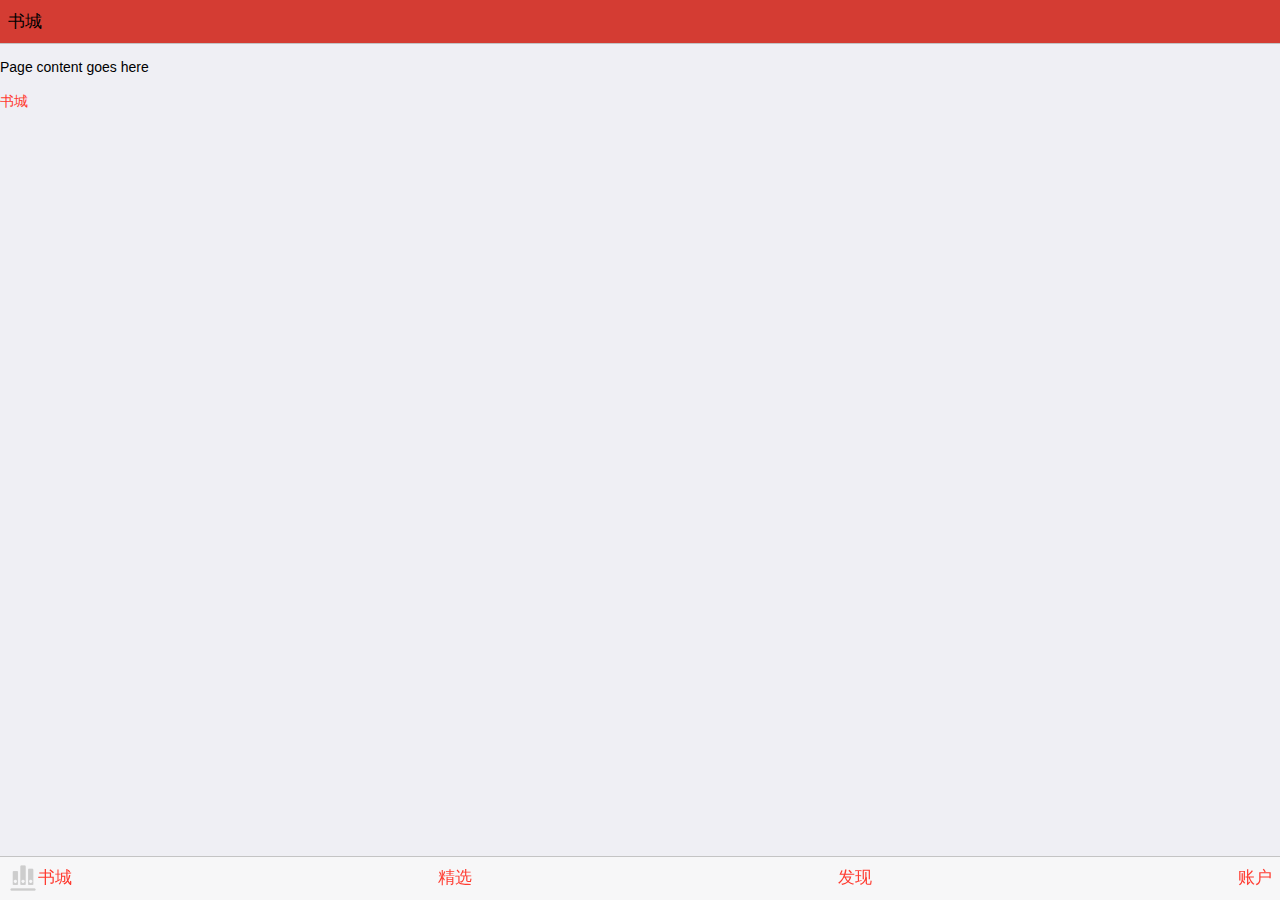
==== commit 54bccb6f: "" ====
--- a/TestFreamWork7/index.html
+++ b/TestFreamWork7/index.html
@@ -45,7 +45,7 @@
 	        <div class="toolbar">
 	          <div class="toolbar-inner">
 	            <!-- Toolbar links -->
-	            <a href="index.html" class="link"><span class="store-bg"></span>书城</a>
+	            <a href="index.html" class="link"><i class="icon icon-bookstore"></i>书城</a>
 	            <a href="page/choice.html" class="link">精选</a>
 	            <a href="page/find.html" class="link">发现</a>
 	            <a href="page/account.html" class="link">账户</a>
--- a/TestFreamWork7/css/my-app.css
+++ b/TestFreamWork7/css/my-app.css
@@ -6,3 +6,9 @@
 .store-bg{
 	
 }
+
+.icon-bookstore {
+  width: 30px;
+  height: 30px;
+  background-image: url("../img/toolbar/bookstore.png");
+}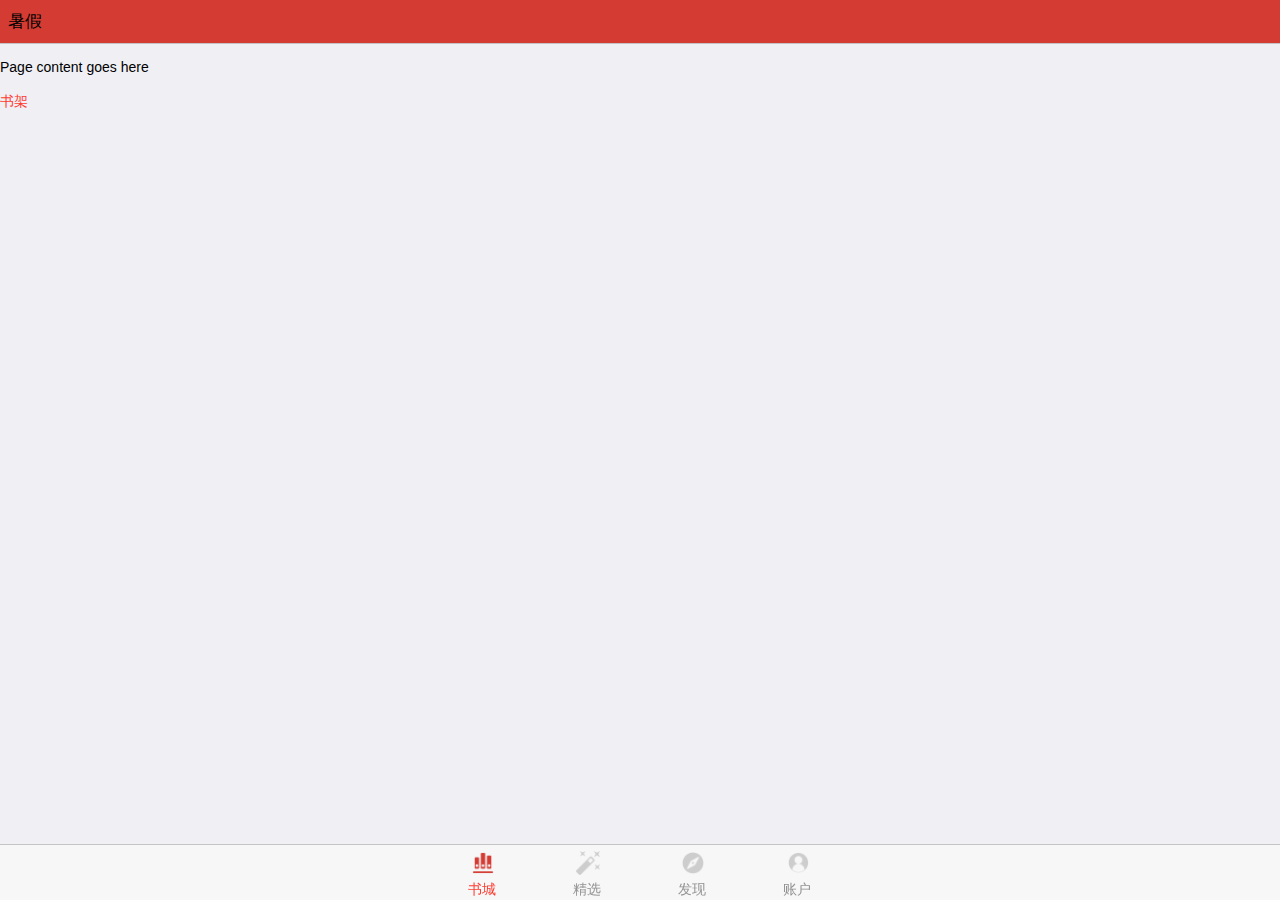
==== commit 005d04cc: "" ====
--- a/TestFreamWork7/index.html
+++ b/TestFreamWork7/index.html
@@ -22,36 +22,49 @@
 		 <div class="views">
 	      <!-- Your main view, should have "view-main" class -->
 	      <div class="view view-main">
-	        <!-- Top Navbar-->
-	        <div class="navbar nav-bg">
-	          <div class="navbar-inner">
-	            <!-- We need cool sliding animation on title element, so we have additional "sliding" class -->
-	            <div class="center sliding">书城</div>
-	          </div>
-	        </div>
 	        <!-- Pages container, because we use fixed-through navbar and toolbar, it has additional appropriate classes-->
 	        <div class="pages navbar-through toolbar-through">
 	          <!-- Page, "data-page" contains page name -->
 	          <div data-page="index" class="page">
+	          	<!-- Top Navbar-->
+		        <div class="navbar nav-bg">
+		          <div class="navbar-inner">
+		            <!-- We need cool sliding animation on title element, so we have additional "sliding" class -->
+		            <div class="center sliding">暑假</div>
+		          </div>
+		        </div>
 	            <!-- Scrollable page content -->
 	            <div class="page-content">
 	              <p>Page content goes here</p>
 	              <!-- Link to another page -->
-	              <a href="about.html">书城</a>
+	              <a href="about.html">书架</a>
+	              <i  style="background-image: url(img/toolbar/account_active.png); height: 20px;width: 20px;"></i>
 	            </div>
 	          </div>
 	        </div>
-	        <!-- Bottom Toolbar-->
-	        <div class="toolbar">
-	          <div class="toolbar-inner">
-	            <!-- Toolbar links -->
-	            <a href="index.html" class="link"><i class="icon icon-bookstore"></i>书城</a>
-	            <a href="page/choice.html" class="link">精选</a>
-	            <a href="page/find.html" class="link">发现</a>
-	            <a href="page/account.html" class="link">账户</a>
-	          </div>
-	        </div>
-	      </div>
+
+	        <div class="toolbar tabbar tabbar-labels">
+		    <div class="toolbar-inner">
+		        <a href="index.html" class="link active">
+		            <i class="icon demo-icon-1 icon-bookstore"></i>
+		            <span class="tabbar-label">书城</span>
+		        </a>
+		        <a href="page/choice.html" class="link">
+		            <i class="icon demo-icon-2 icon-choice"></i>
+		            <span class="tabbar-label">精选</span>
+		        </a>
+		        <a href="page/find.html" class="link">
+		            <i class="icon demo-icon-3 icon-find"></i>
+		            <span class="tabbar-label">发现</span>
+		        </a>
+		        <a href="page/account.html" class="link">
+		            <i class="icon demo-icon-4 icon-account"></i>
+		            <span class="tabbar-label">账户</span>
+		        </a>
+		    </div>
+		</div>
+        </div>
+
 	    </div>
 		<!-- Path to Framework7 Library JS-->
 		<script type="text/javascript" src="Framework7/js/framework7.min.js"></script>
--- a/TestFreamWork7/css/my-app.css
+++ b/TestFreamWork7/css/my-app.css
@@ -3,12 +3,37 @@
 	background: #d43c33;
 }
 /*工具栏-背景图*/
-.store-bg{
-	
+
+.toolbar-inner i {
+  width: 24px;
+  height: 24px;
+  line-height: 24px;
+}
+
+
+.active > i[class~=icon-bookstore]{
+  background-image: url("../img/toolbar/bookstore_active.png");
+}
+.active > i[class~=icon-choice]{
+  background-image: url("../img/toolbar/choice_active.png");
+}
+.active > i[class~=icon-find]{
+  background-image: url("../img/toolbar/find_active.png");
+}
+.active > i[class~=icon-account]{
+  background-image: url("../img/toolbar/account_active.png");
 }
 
 .icon-bookstore {
-  width: 30px;
-  height: 30px;
   background-image: url("../img/toolbar/bookstore.png");
-}+}
+.icon-choice {
+  background-image: url("../img/toolbar/choice.png");
+}
+.icon-find {
+  background-image: url("../img/toolbar/find.png");
+}
+.icon-account {
+  background-image: url("../img/toolbar/account.png");
+}
+
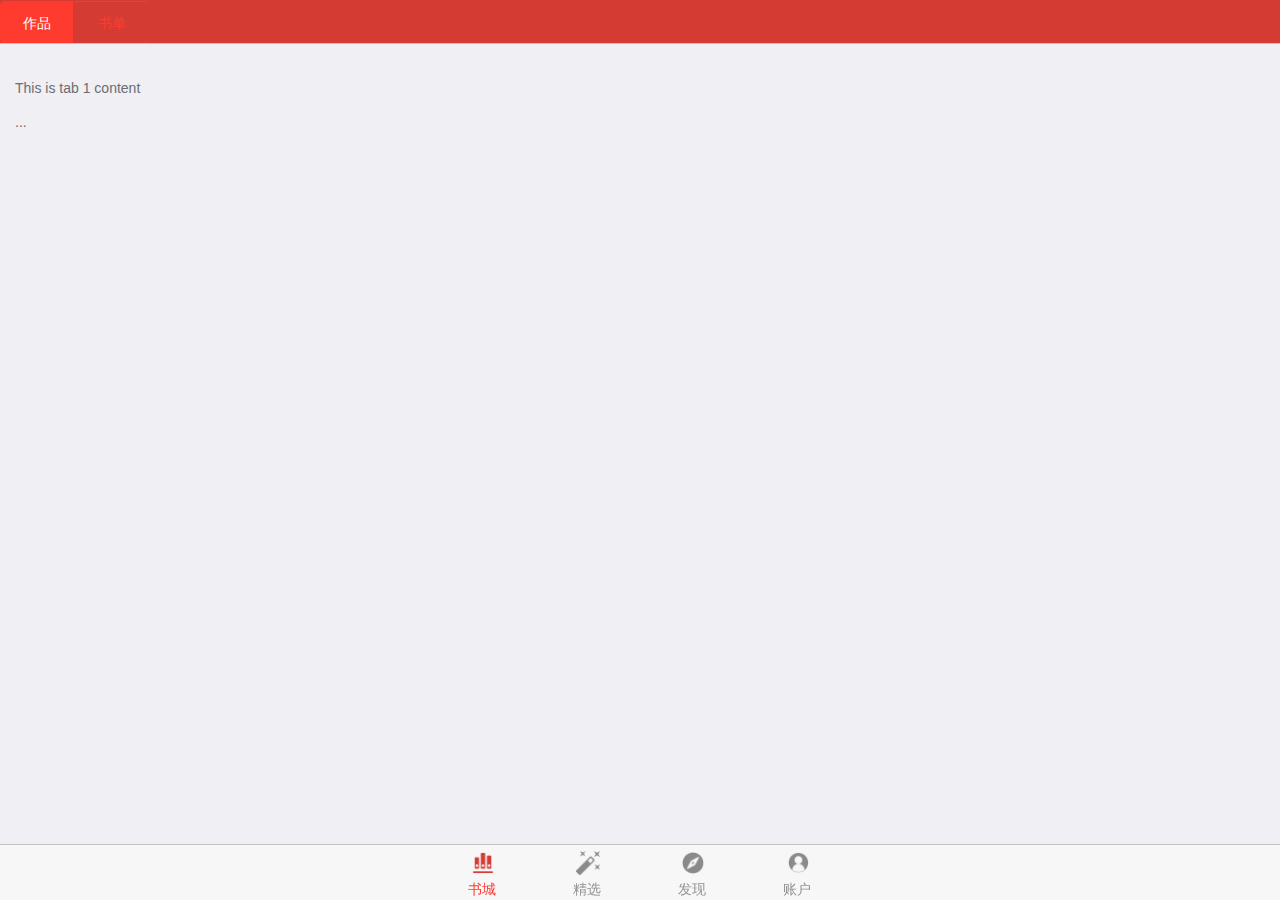
==== commit a221d7a3: "" ====
--- a/TestFreamWork7/index.html
+++ b/TestFreamWork7/index.html
@@ -28,17 +28,34 @@
 	          <div data-page="index" class="page">
 	          	<!-- Top Navbar-->
 		        <div class="navbar nav-bg">
-		          <div class="navbar-inner">
-		            <!-- We need cool sliding animation on title element, so we have additional "sliding" class -->
-		            <div class="center sliding">暑假</div>
+		          <div class="navbar-inner store-navinner">
+		            <div class="center">
+				      <!-- Buttons row as tabs controller in navbar-->
+				      <div class="buttons-row store-row">
+				        <!-- Link to 1st tab, active -->
+				        <a href="#tab1" class="tab-link active button store-zp">作品</a>
+				        <!-- Link to 2nd tab -->
+				        <a href="#tab2" class="tab-link button store-zp">书单</a>
+				      </div>
+				      </div>
 		          </div>
 		        </div>
 	            <!-- Scrollable page content -->
-	            <div class="page-content">
-	              <p>Page content goes here</p>
-	              <!-- Link to another page -->
-	              <a href="about.html">书架</a>
-	              <i  style="background-image: url(img/toolbar/account_active.png); height: 20px;width: 20px;"></i>
+	            <div class="page-content  tabs">
+				  <!-- Tab 1, active by default -->
+			      <div id="tab1" class="tab active">
+			        <div class="content-block">
+			          <p>This is tab 1 content</p>
+			          ...
+			        </div>
+			      </div>
+			      <!-- Tab 2 -->
+			      <div id="tab2" class="tab">
+			        <div class="content-block">
+			          <p>This is tab 2 content</p>
+			          ...
+			        </div>
+			      </div>
 	            </div>
 	          </div>
 	        </div>
--- a/TestFreamWork7/css/my-app.css
+++ b/TestFreamWork7/css/my-app.css
@@ -37,3 +37,23 @@
   background-image: url("../img/toolbar/account.png");
 }
 
+/*书架-导航栏*/
+.store-navinner{
+	padding-left: 0;
+}
+.store-row{
+	width: 150px;
+}
+.store-zp{
+	margin-right: 2px;
+    height: 43px;
+    line-height: 43px;
+    border-left: 0;
+    border-right: 0;
+    
+   
+}
+.navbar-inner>.center> a[class~=active]{
+	 border-bottom: 3px solid #fff;
+	 background: #d43c33;
+}
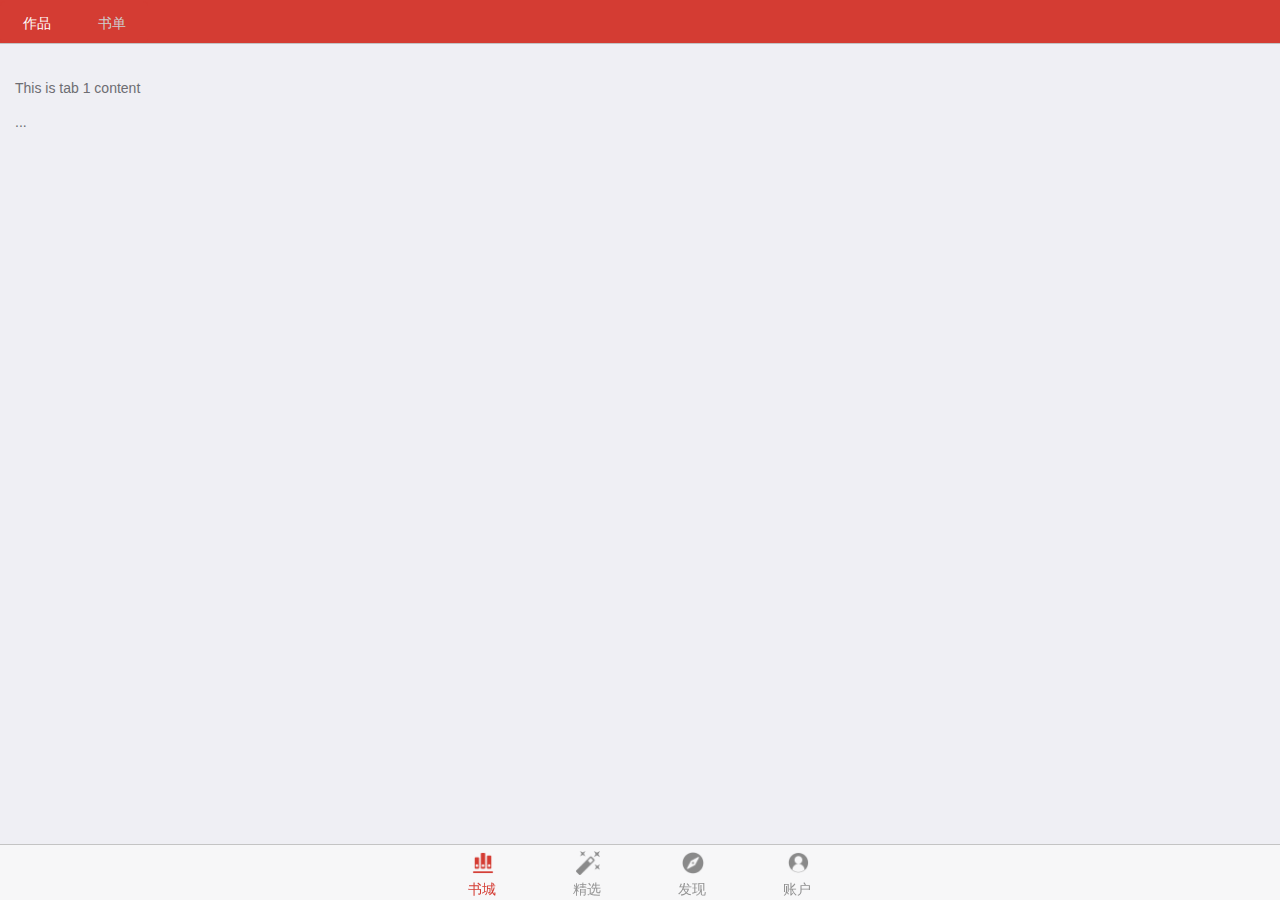
==== commit 8f8185e0: "" ====
--- a/TestFreamWork7/index.html
+++ b/TestFreamWork7/index.html
@@ -16,7 +16,7 @@
 		<link rel="stylesheet" href="css/my-app.css">
 	</head>
 
-	<body class="theme-red">
+	<body class="theme-redwine">
 		<!-- Status bar overlay for full screen mode (PhoneGap) -->
 		<div class="statusbar-overlay"></div>
 		 <div class="views">
--- a/TestFreamWork7/Framework7/css/framework7.ios.colors.min.css
+++ b/TestFreamWork7/Framework7/css/framework7.ios.colors.min.css
@@ -12,4 +12,4072 @@
  * 
  * Released on: May 31, 2017
  */
-.theme-gray .button:not(.button-fill){border-color:#8e8e93}.theme-gray .button:not(.button-fill).active-state,html:not(.watch-active-state) .theme-gray .button:not(.button-fill):active{background-color:rgba(142,142,147,.15)}.theme-gray .button:not(.button-fill).active{background-color:#8e8e93;color:#fff}.theme-gray .button.button-fill{background:#8e8e93;color:#fff}.progressbar.theme-gray span,.theme-gray .progressbar span{background-color:#8e8e93}.progressbar-infinite.theme-gray:before,.theme-gray .progressbar-infinite:before{background-color:#8e8e93}.theme-gray i.icon,i.icon.theme-gray{color:#8e8e93}.theme-gray i.icon-next,i.icon-next.color-gray,i.icon-next.theme-gray{background-image:url("data:image/svg+xml;charset=utf-8,%3Csvg%20xmlns%3D'http%3A%2F%2Fwww.w3.org%2F2000%2Fsvg'%20viewBox%3D'0%200%2015%2015'%3E%3Cg%3E%3Cpath%20fill%3D'%238e8e93'%20d%3D'M1%2C1.6l11.8%2C5.8L1%2C13.4V1.6%20M0%2C0v15l15-7.6L0%2C0L0%2C0z'%2F%3E%3C%2Fg%3E%3C%2Fsvg%3E")}.theme-gray i.icon-prev,i.icon-prev.color-gray,i.icon-prev.theme-gray{background-image:url("data:image/svg+xml;charset=utf-8,%3Csvg%20xmlns%3D'http%3A%2F%2Fwww.w3.org%2F2000%2Fsvg'%20viewBox%3D'0%200%2015%2015'%3E%3Cg%3E%3Cpath%20fill%3D'%238e8e93'%20d%3D'M14%2C1.6v11.8L2.2%2C7.6L14%2C1.6%20M15%2C0L0%2C7.6L15%2C15V0L15%2C0z'%2F%3E%3C%2Fg%3E%3C%2Fsvg%3E")}.theme-gray i.icon-back,i.icon-back.color-gray,i.icon-back.theme-gray{background-image:url("data:image/svg+xml;charset=utf-8,%3Csvg%20xmlns%3D'http%3A%2F%2Fwww.w3.org%2F2000%2Fsvg'%20viewBox%3D'0%200%2012%2020'%3E%3Cpath%20d%3D'M10%2C0l2%2C2l-8%2C8l8%2C8l-2%2C2L0%2C10L10%2C0z'%20fill%3D'%238e8e93'%2F%3E%3C%2Fsvg%3E")}.theme-gray i.icon-forward,i.icon-forward.color-gray,i.icon-forward.theme-gray{background-image:url("data:image/svg+xml;charset=utf-8,%3Csvg%20xmlns%3D'http%3A%2F%2Fwww.w3.org%2F2000%2Fsvg'%20viewBox%3D'0%200%2012%2020'%3E%3Cpath%20d%3D'M2%2C20l-2-2l8-8L0%2C2l2-2l10%2C10L2%2C20z'%20fill%3D'%238e8e93'%2F%3E%3C%2Fsvg%3E")}.theme-gray i.icon-bars,i.icon-bars.color-gray,i.icon-bars.theme-gray{background-image:url("data:image/svg+xml;charset=utf-8,%3Csvg%20xmlns%3D'http%3A%2F%2Fwww.w3.org%2F2000%2Fsvg'%20viewBox%3D'0%200%2021%2014'%3E%3Cpath%20fill%3D'%238e8e93'%20d%3D'M0%2C0h2v2H0V0z%20M4%2C0h17v1H4V0z%20M0%2C6h2v2H0V6z%20M4%2C6h17v1H4V6z%20M0%2C12h2v2H0V12z%20M4%2C12h17v1H4V12z'%2F%3E%3C%2Fsvg%3E")}@media (-webkit-min-device-pixel-ratio:2){.theme-gray i.icon-bars,i.icon-bars.color-gray,i.icon-bars.theme-gray{background-image:url("data:image/svg+xml;charset=utf-8,%3Csvg%20xmlns%3D'http%3A%2F%2Fwww.w3.org%2F2000%2Fsvg'%20viewBox%3D'0%200%2042%2026'%3E%3Cpath%20fill%3D'%238e8e93'%20d%3D'M0%2C0h4v4H0V0z%20M8%2C1h34v2H8V1z%20M0%2C11h4v4H0V11z%20M8%2C12h34v2H8V12z%20M0%2C22h4v4H0V22z%20M8%2C23h34v2H8V23z'%2F%3E%3C%2Fsvg%3E")}}.theme-gray .item-link.list-button,.theme-gray .list-button,.theme-gray a{color:#8e8e93}.tabbar.theme-gray a,.tabbar.theme-gray a i,.theme-gray .tabbar a,.theme-gray .tabbar a i{color:inherit}.tabbar.theme-gray a.active,.tabbar.theme-gray a.active i,.theme-gray .tabbar a.active,.theme-gray .tabbar a.active i{color:#8e8e93}.theme-gray .messagebar .messagebar-send-link{background-color:#8e8e93}.form-checkbox.theme-gray input[type=checkbox]:checked~i,.theme-gray .form-checkbox input[type=checkbox]:checked~i,.theme-gray label.label-checkbox input[type=checkbox]:checked+.item-media i.icon-form-checkbox,.theme-gray label.label-checkbox input[type=radio]:checked+.item-media i.icon-form-checkbox,label.label-checkbox.theme-gray input[type=checkbox]:checked+.item-media i.icon-form-checkbox,label.label-checkbox.theme-gray input[type=radio]:checked+.item-media i.icon-form-checkbox{background-color:#8e8e93}.form-radio.theme-gray input[type=radio]:checked~i,.theme-gray .form-radio input[type=radio]:checked~i,.theme-gray label.label-radio input[type=checkbox]:checked~.item-inner,.theme-gray label.label-radio input[type=radio]:checked~.item-inner,label.label-radio.theme-gray input[type=checkbox]:checked~.item-inner,label.label-radio.theme-gray input[type=radio]:checked~.item-inner{background-image:url("data:image/svg+xml;charset=utf-8,%3Csvg%20xmlns%3D'http%3A%2F%2Fwww.w3.org%2F2000%2Fsvg'%20viewBox%3D'0%200%2013%2010'%3E%3Cpolygon%20fill%3D'%238e8e93'%20points%3D'11.6%2C0%204.4%2C7.2%201.4%2C4.2%200%2C5.6%204.4%2C10%204.4%2C10%204.4%2C10%2013%2C1.4%20'%2F%3E%3C%2Fsvg%3E")}.theme-gray .picker-calendar-day.picker-calendar-day-selected span{background-color:#8e8e93!important}.data-table.theme-gray .data-table-header-selected,.theme-gray .data-table .data-table-header-selected{background:rgba(142,142,147,.1)}.data-table.theme-gray .data-table-title-selected,.theme-gray .data-table .data-table-title-selected{color:#8e8e93}.swiper-pagination.color-gray .swiper-pagination-bullet-active,.theme-gray .swiper-pagination .swiper-pagination-bullet-active{background-color:#8e8e93}.swiper-pagination.color-gray .swiper-pagination-progressbar,.theme-gray .swiper-pagination .swiper-pagination-progressbar{background-color:#8e8e93}.swiper-pagination.swiper-pagination-progress.bg-gray{background-color:rgba(142,142,147,.25)}.swiper-button-next.color-gray,.swiper-container-rtl .swiper-button-prev.color-gray,.theme-gray .swiper-button-next,.theme-gray .swiper-container-rtl .swiper-button-prev{background-image:url("data:image/svg+xml;charset=utf-8,%3Csvg%20xmlns%3D'http%3A%2F%2Fwww.w3.org%2F2000%2Fsvg'%20viewBox%3D'0%200%2027%2044'%3E%3Cpath%20d%3D'M27%2C22L27%2C22L5%2C44l-2.1-2.1L22.8%2C22L2.9%2C2.1L5%2C0L27%2C22L27%2C22z'%20fill%3D'%238e8e93'%2F%3E%3C%2Fsvg%3E")}.swiper-button-prev.color-gray,.swiper-container-rtl .swiper-button-next.color-gray,.theme-gray .swiper-button-prev,.theme-gray .swiper-container-rtl .swiper-button-next{background-image:url("data:image/svg+xml;charset=utf-8,%3Csvg%20xmlns%3D'http%3A%2F%2Fwww.w3.org%2F2000%2Fsvg'%20viewBox%3D'0%200%2027%2044'%3E%3Cpath%20d%3D'M0%2C22L22%2C0l2.1%2C2.1L4.2%2C22l19.9%2C19.9L22%2C44L0%2C22L0%2C22L0%2C22z'%20fill%3D'%238e8e93'%2F%3E%3C%2Fsvg%3E")}.floating-button.theme-gray,.speed-dial-buttons a.theme-gray,.theme-gray .floating-button,.theme-gray .speed-dial-buttons a{color:#fff;background:#8e8e93}.floating-button.theme-gray.active-state,.speed-dial-buttons a.theme-gray.active-state,.theme-gray .floating-button.active-state,.theme-gray .speed-dial-buttons a.active-state,html:not(.watch-active-state) .floating-button.theme-gray:active,html:not(.watch-active-state) .speed-dial-buttons a.theme-gray:active,html:not(.watch-active-state) .theme-gray .floating-button:active,html:not(.watch-active-state) .theme-gray .speed-dial-buttons a:active{background:#79797f}.floating-button.theme-gray i,.speed-dial-buttons a.theme-gray i,.theme-gray .floating-button i,.theme-gray .speed-dial-buttons a i{color:inherit}.range-slider.theme-gray input[type=range]::-webkit-slider-thumb:before,.theme-gray .range-slider input[type=range]::-webkit-slider-thumb:before{background-color:#8e8e93}.range-slider.theme-gray input[type=range]::-ms-fill-lower,.theme-gray .range-slider input[type=range]::-ms-fill-lower{background-color:#8e8e93}.badge.theme-gray{background-color:#8e8e93;color:#fff}.theme-white .button:not(.button-fill){border-color:#fff}.theme-white .button:not(.button-fill).active-state,html:not(.watch-active-state) .theme-white .button:not(.button-fill):active{background-color:rgba(255,255,255,.15)}.theme-white .button:not(.button-fill).active{background-color:#fff;color:#fff}.theme-white .button.button-fill{background:#fff;color:#fff}.progressbar.theme-white span,.theme-white .progressbar span{background-color:#fff}.progressbar-infinite.theme-white:before,.theme-white .progressbar-infinite:before{background-color:#fff}.theme-white i.icon,i.icon.theme-white{color:#fff}.theme-white i.icon-next,i.icon-next.color-white,i.icon-next.theme-white{background-image:url("data:image/svg+xml;charset=utf-8,%3Csvg%20xmlns%3D'http%3A%2F%2Fwww.w3.org%2F2000%2Fsvg'%20viewBox%3D'0%200%2015%2015'%3E%3Cg%3E%3Cpath%20fill%3D'%23ffffff'%20d%3D'M1%2C1.6l11.8%2C5.8L1%2C13.4V1.6%20M0%2C0v15l15-7.6L0%2C0L0%2C0z'%2F%3E%3C%2Fg%3E%3C%2Fsvg%3E")}.theme-white i.icon-prev,i.icon-prev.color-white,i.icon-prev.theme-white{background-image:url("data:image/svg+xml;charset=utf-8,%3Csvg%20xmlns%3D'http%3A%2F%2Fwww.w3.org%2F2000%2Fsvg'%20viewBox%3D'0%200%2015%2015'%3E%3Cg%3E%3Cpath%20fill%3D'%23ffffff'%20d%3D'M14%2C1.6v11.8L2.2%2C7.6L14%2C1.6%20M15%2C0L0%2C7.6L15%2C15V0L15%2C0z'%2F%3E%3C%2Fg%3E%3C%2Fsvg%3E")}.theme-white i.icon-back,i.icon-back.color-white,i.icon-back.theme-white{background-image:url("data:image/svg+xml;charset=utf-8,%3Csvg%20xmlns%3D'http%3A%2F%2Fwww.w3.org%2F2000%2Fsvg'%20viewBox%3D'0%200%2012%2020'%3E%3Cpath%20d%3D'M10%2C0l2%2C2l-8%2C8l8%2C8l-2%2C2L0%2C10L10%2C0z'%20fill%3D'%23ffffff'%2F%3E%3C%2Fsvg%3E")}.theme-white i.icon-forward,i.icon-forward.color-white,i.icon-forward.theme-white{background-image:url("data:image/svg+xml;charset=utf-8,%3Csvg%20xmlns%3D'http%3A%2F%2Fwww.w3.org%2F2000%2Fsvg'%20viewBox%3D'0%200%2012%2020'%3E%3Cpath%20d%3D'M2%2C20l-2-2l8-8L0%2C2l2-2l10%2C10L2%2C20z'%20fill%3D'%23ffffff'%2F%3E%3C%2Fsvg%3E")}.theme-white i.icon-bars,i.icon-bars.color-white,i.icon-bars.theme-white{background-image:url("data:image/svg+xml;charset=utf-8,%3Csvg%20xmlns%3D'http%3A%2F%2Fwww.w3.org%2F2000%2Fsvg'%20viewBox%3D'0%200%2021%2014'%3E%3Cpath%20fill%3D'%23ffffff'%20d%3D'M0%2C0h2v2H0V0z%20M4%2C0h17v1H4V0z%20M0%2C6h2v2H0V6z%20M4%2C6h17v1H4V6z%20M0%2C12h2v2H0V12z%20M4%2C12h17v1H4V12z'%2F%3E%3C%2Fsvg%3E")}@media (-webkit-min-device-pixel-ratio:2){.theme-white i.icon-bars,i.icon-bars.color-white,i.icon-bars.theme-white{background-image:url("data:image/svg+xml;charset=utf-8,%3Csvg%20xmlns%3D'http%3A%2F%2Fwww.w3.org%2F2000%2Fsvg'%20viewBox%3D'0%200%2042%2026'%3E%3Cpath%20fill%3D'%23ffffff'%20d%3D'M0%2C0h4v4H0V0z%20M8%2C1h34v2H8V1z%20M0%2C11h4v4H0V11z%20M8%2C12h34v2H8V12z%20M0%2C22h4v4H0V22z%20M8%2C23h34v2H8V23z'%2F%3E%3C%2Fsvg%3E")}}.theme-white .item-link.list-button,.theme-white .list-button,.theme-white a{color:#fff}.tabbar.theme-white a,.tabbar.theme-white a i,.theme-white .tabbar a,.theme-white .tabbar a i{color:inherit}.tabbar.theme-white a.active,.tabbar.theme-white a.active i,.theme-white .tabbar a.active,.theme-white .tabbar a.active i{color:#fff}.theme-white .messagebar .messagebar-send-link{background-color:#fff}.form-checkbox.theme-white input[type=checkbox]:checked~i,.theme-white .form-checkbox input[type=checkbox]:checked~i,.theme-white label.label-checkbox input[type=checkbox]:checked+.item-media i.icon-form-checkbox,.theme-white label.label-checkbox input[type=radio]:checked+.item-media i.icon-form-checkbox,label.label-checkbox.theme-white input[type=checkbox]:checked+.item-media i.icon-form-checkbox,label.label-checkbox.theme-white input[type=radio]:checked+.item-media i.icon-form-checkbox{background-color:#fff}.form-radio.theme-white input[type=radio]:checked~i,.theme-white .form-radio input[type=radio]:checked~i,.theme-white label.label-radio input[type=checkbox]:checked~.item-inner,.theme-white label.label-radio input[type=radio]:checked~.item-inner,label.label-radio.theme-white input[type=checkbox]:checked~.item-inner,label.label-radio.theme-white input[type=radio]:checked~.item-inner{background-image:url("data:image/svg+xml;charset=utf-8,%3Csvg%20xmlns%3D'http%3A%2F%2Fwww.w3.org%2F2000%2Fsvg'%20viewBox%3D'0%200%2013%2010'%3E%3Cpolygon%20fill%3D'%23ffffff'%20points%3D'11.6%2C0%204.4%2C7.2%201.4%2C4.2%200%2C5.6%204.4%2C10%204.4%2C10%204.4%2C10%2013%2C1.4%20'%2F%3E%3C%2Fsvg%3E")}.theme-white .picker-calendar-day.picker-calendar-day-selected span{background-color:#fff!important}.data-table.theme-white .data-table-header-selected,.theme-white .data-table .data-table-header-selected{background:rgba(255,255,255,.1)}.data-table.theme-white .data-table-title-selected,.theme-white .data-table .data-table-title-selected{color:#fff}.swiper-pagination.color-white .swiper-pagination-bullet-active,.theme-white .swiper-pagination .swiper-pagination-bullet-active{background-color:#fff}.swiper-pagination.color-white .swiper-pagination-progressbar,.theme-white .swiper-pagination .swiper-pagination-progressbar{background-color:#fff}.swiper-pagination.swiper-pagination-progress.bg-white{background-color:rgba(255,255,255,.25)}.swiper-button-next.color-white,.swiper-container-rtl .swiper-button-prev.color-white,.theme-white .swiper-button-next,.theme-white .swiper-container-rtl .swiper-button-prev{background-image:url("data:image/svg+xml;charset=utf-8,%3Csvg%20xmlns%3D'http%3A%2F%2Fwww.w3.org%2F2000%2Fsvg'%20viewBox%3D'0%200%2027%2044'%3E%3Cpath%20d%3D'M27%2C22L27%2C22L5%2C44l-2.1-2.1L22.8%2C22L2.9%2C2.1L5%2C0L27%2C22L27%2C22z'%20fill%3D'%23ffffff'%2F%3E%3C%2Fsvg%3E")}.swiper-button-prev.color-white,.swiper-container-rtl .swiper-button-next.color-white,.theme-white .swiper-button-prev,.theme-white .swiper-container-rtl .swiper-button-next{background-image:url("data:image/svg+xml;charset=utf-8,%3Csvg%20xmlns%3D'http%3A%2F%2Fwww.w3.org%2F2000%2Fsvg'%20viewBox%3D'0%200%2027%2044'%3E%3Cpath%20d%3D'M0%2C22L22%2C0l2.1%2C2.1L4.2%2C22l19.9%2C19.9L22%2C44L0%2C22L0%2C22L0%2C22z'%20fill%3D'%23ffffff'%2F%3E%3C%2Fsvg%3E")}.floating-button.theme-white,.speed-dial-buttons a.theme-white,.theme-white .floating-button,.theme-white .speed-dial-buttons a{color:#fff;background:#fff}.floating-button.theme-white.active-state,.speed-dial-buttons a.theme-white.active-state,.theme-white .floating-button.active-state,.theme-white .speed-dial-buttons a.active-state,html:not(.watch-active-state) .floating-button.theme-white:active,html:not(.watch-active-state) .speed-dial-buttons a.theme-white:active,html:not(.watch-active-state) .theme-white .floating-button:active,html:not(.watch-active-state) .theme-white .speed-dial-buttons a:active{background:#ebebeb}.floating-button.theme-white i,.speed-dial-buttons a.theme-white i,.theme-white .floating-button i,.theme-white .speed-dial-buttons a i{color:inherit}.range-slider.theme-white input[type=range]::-webkit-slider-thumb:before,.theme-white .range-slider input[type=range]::-webkit-slider-thumb:before{background-color:#fff}.range-slider.theme-white input[type=range]::-ms-fill-lower,.theme-white .range-slider input[type=range]::-ms-fill-lower{background-color:#fff}.badge.theme-white{background-color:#fff;color:#fff}.theme-black .button:not(.button-fill){border-color:#000}.theme-black .button:not(.button-fill).active-state,html:not(.watch-active-state) .theme-black .button:not(.button-fill):active{background-color:rgba(0,0,0,.15)}.theme-black .button:not(.button-fill).active{background-color:#000;color:#fff}.theme-black .button.button-fill{background:#000;color:#fff}.progressbar.theme-black span,.theme-black .progressbar span{background-color:#000}.progressbar-infinite.theme-black:before,.theme-black .progressbar-infinite:before{background-color:#000}.theme-black i.icon,i.icon.theme-black{color:#000}.theme-black i.icon-next,i.icon-next.color-black,i.icon-next.theme-black{background-image:url("data:image/svg+xml;charset=utf-8,%3Csvg%20xmlns%3D'http%3A%2F%2Fwww.w3.org%2F2000%2Fsvg'%20viewBox%3D'0%200%2015%2015'%3E%3Cg%3E%3Cpath%20fill%3D'%23000000'%20d%3D'M1%2C1.6l11.8%2C5.8L1%2C13.4V1.6%20M0%2C0v15l15-7.6L0%2C0L0%2C0z'%2F%3E%3C%2Fg%3E%3C%2Fsvg%3E")}.theme-black i.icon-prev,i.icon-prev.color-black,i.icon-prev.theme-black{background-image:url("data:image/svg+xml;charset=utf-8,%3Csvg%20xmlns%3D'http%3A%2F%2Fwww.w3.org%2F2000%2Fsvg'%20viewBox%3D'0%200%2015%2015'%3E%3Cg%3E%3Cpath%20fill%3D'%23000000'%20d%3D'M14%2C1.6v11.8L2.2%2C7.6L14%2C1.6%20M15%2C0L0%2C7.6L15%2C15V0L15%2C0z'%2F%3E%3C%2Fg%3E%3C%2Fsvg%3E")}.theme-black i.icon-back,i.icon-back.color-black,i.icon-back.theme-black{background-image:url("data:image/svg+xml;charset=utf-8,%3Csvg%20xmlns%3D'http%3A%2F%2Fwww.w3.org%2F2000%2Fsvg'%20viewBox%3D'0%200%2012%2020'%3E%3Cpath%20d%3D'M10%2C0l2%2C2l-8%2C8l8%2C8l-2%2C2L0%2C10L10%2C0z'%20fill%3D'%23000000'%2F%3E%3C%2Fsvg%3E")}.theme-black i.icon-forward,i.icon-forward.color-black,i.icon-forward.theme-black{background-image:url("data:image/svg+xml;charset=utf-8,%3Csvg%20xmlns%3D'http%3A%2F%2Fwww.w3.org%2F2000%2Fsvg'%20viewBox%3D'0%200%2012%2020'%3E%3Cpath%20d%3D'M2%2C20l-2-2l8-8L0%2C2l2-2l10%2C10L2%2C20z'%20fill%3D'%23000000'%2F%3E%3C%2Fsvg%3E")}.theme-black i.icon-bars,i.icon-bars.color-black,i.icon-bars.theme-black{background-image:url("data:image/svg+xml;charset=utf-8,%3Csvg%20xmlns%3D'http%3A%2F%2Fwww.w3.org%2F2000%2Fsvg'%20viewBox%3D'0%200%2021%2014'%3E%3Cpath%20fill%3D'%23000000'%20d%3D'M0%2C0h2v2H0V0z%20M4%2C0h17v1H4V0z%20M0%2C6h2v2H0V6z%20M4%2C6h17v1H4V6z%20M0%2C12h2v2H0V12z%20M4%2C12h17v1H4V12z'%2F%3E%3C%2Fsvg%3E")}@media (-webkit-min-device-pixel-ratio:2){.theme-black i.icon-bars,i.icon-bars.color-black,i.icon-bars.theme-black{background-image:url("data:image/svg+xml;charset=utf-8,%3Csvg%20xmlns%3D'http%3A%2F%2Fwww.w3.org%2F2000%2Fsvg'%20viewBox%3D'0%200%2042%2026'%3E%3Cpath%20fill%3D'%23000000'%20d%3D'M0%2C0h4v4H0V0z%20M8%2C1h34v2H8V1z%20M0%2C11h4v4H0V11z%20M8%2C12h34v2H8V12z%20M0%2C22h4v4H0V22z%20M8%2C23h34v2H8V23z'%2F%3E%3C%2Fsvg%3E")}}.theme-black .item-link.list-button,.theme-black .list-button,.theme-black a{color:#000}.tabbar.theme-black a,.tabbar.theme-black a i,.theme-black .tabbar a,.theme-black .tabbar a i{color:inherit}.tabbar.theme-black a.active,.tabbar.theme-black a.active i,.theme-black .tabbar a.active,.theme-black .tabbar a.active i{color:#000}.theme-black .messagebar .messagebar-send-link{background-color:#000}.form-checkbox.theme-black input[type=checkbox]:checked~i,.theme-black .form-checkbox input[type=checkbox]:checked~i,.theme-black label.label-checkbox input[type=checkbox]:checked+.item-media i.icon-form-checkbox,.theme-black label.label-checkbox input[type=radio]:checked+.item-media i.icon-form-checkbox,label.label-checkbox.theme-black input[type=checkbox]:checked+.item-media i.icon-form-checkbox,label.label-checkbox.theme-black input[type=radio]:checked+.item-media i.icon-form-checkbox{background-color:#000}.form-radio.theme-black input[type=radio]:checked~i,.theme-black .form-radio input[type=radio]:checked~i,.theme-black label.label-radio input[type=checkbox]:checked~.item-inner,.theme-black label.label-radio input[type=radio]:checked~.item-inner,label.label-radio.theme-black input[type=checkbox]:checked~.item-inner,label.label-radio.theme-black input[type=radio]:checked~.item-inner{background-image:url("data:image/svg+xml;charset=utf-8,%3Csvg%20xmlns%3D'http%3A%2F%2Fwww.w3.org%2F2000%2Fsvg'%20viewBox%3D'0%200%2013%2010'%3E%3Cpolygon%20fill%3D'%23000000'%20points%3D'11.6%2C0%204.4%2C7.2%201.4%2C4.2%200%2C5.6%204.4%2C10%204.4%2C10%204.4%2C10%2013%2C1.4%20'%2F%3E%3C%2Fsvg%3E")}.theme-black .picker-calendar-day.picker-calendar-day-selected span{background-color:#000!important}.data-table.theme-black .data-table-header-selected,.theme-black .data-table .data-table-header-selected{background:rgba(0,0,0,.1)}.data-table.theme-black .data-table-title-selected,.theme-black .data-table .data-table-title-selected{color:#000}.swiper-pagination.color-black .swiper-pagination-bullet-active,.theme-black .swiper-pagination .swiper-pagination-bullet-active{background-color:#000}.swiper-pagination.color-black .swiper-pagination-progressbar,.theme-black .swiper-pagination .swiper-pagination-progressbar{background-color:#000}.swiper-pagination.swiper-pagination-progress.bg-black{background-color:rgba(0,0,0,.25)}.swiper-button-next.color-black,.swiper-container-rtl .swiper-button-prev.color-black,.theme-black .swiper-button-next,.theme-black .swiper-container-rtl .swiper-button-prev{background-image:url("data:image/svg+xml;charset=utf-8,%3Csvg%20xmlns%3D'http%3A%2F%2Fwww.w3.org%2F2000%2Fsvg'%20viewBox%3D'0%200%2027%2044'%3E%3Cpath%20d%3D'M27%2C22L27%2C22L5%2C44l-2.1-2.1L22.8%2C22L2.9%2C2.1L5%2C0L27%2C22L27%2C22z'%20fill%3D'%23000000'%2F%3E%3C%2Fsvg%3E")}.swiper-button-prev.color-black,.swiper-container-rtl .swiper-button-next.color-black,.theme-black .swiper-button-prev,.theme-black .swiper-container-rtl .swiper-button-next{background-image:url("data:image/svg+xml;charset=utf-8,%3Csvg%20xmlns%3D'http%3A%2F%2Fwww.w3.org%2F2000%2Fsvg'%20viewBox%3D'0%200%2027%2044'%3E%3Cpath%20d%3D'M0%2C22L22%2C0l2.1%2C2.1L4.2%2C22l19.9%2C19.9L22%2C44L0%2C22L0%2C22L0%2C22z'%20fill%3D'%23000000'%2F%3E%3C%2Fsvg%3E")}.floating-button.theme-black,.speed-dial-buttons a.theme-black,.theme-black .floating-button,.theme-black .speed-dial-buttons a{color:#fff;background:#000}.floating-button.theme-black.active-state,.speed-dial-buttons a.theme-black.active-state,.theme-black .floating-button.active-state,.theme-black .speed-dial-buttons a.active-state,html:not(.watch-active-state) .floating-button.theme-black:active,html:not(.watch-active-state) .speed-dial-buttons a.theme-black:active,html:not(.watch-active-state) .theme-black .floating-button:active,html:not(.watch-active-state) .theme-black .speed-dial-buttons a:active{background:#000}.floating-button.theme-black i,.speed-dial-buttons a.theme-black i,.theme-black .floating-button i,.theme-black .speed-dial-buttons a i{color:inherit}.range-slider.theme-black input[type=range]::-webkit-slider-thumb:before,.theme-black .range-slider input[type=range]::-webkit-slider-thumb:before{background-color:#000}.range-slider.theme-black input[type=range]::-ms-fill-lower,.theme-black .range-slider input[type=range]::-ms-fill-lower{background-color:#000}.badge.theme-black{background-color:#000;color:#fff}.theme-lightblue .button:not(.button-fill){border-color:#5ac8fa}.theme-lightblue .button:not(.button-fill).active-state,html:not(.watch-active-state) .theme-lightblue .button:not(.button-fill):active{background-color:rgba(90,200,250,.15)}.theme-lightblue .button:not(.button-fill).active{background-color:#5ac8fa;color:#fff}.theme-lightblue .button.button-fill{background:#5ac8fa;color:#fff}.progressbar.theme-lightblue span,.theme-lightblue .progressbar span{background-color:#5ac8fa}.progressbar-infinite.theme-lightblue:before,.theme-lightblue .progressbar-infinite:before{background-color:#5ac8fa}.theme-lightblue i.icon,i.icon.theme-lightblue{color:#5ac8fa}.theme-lightblue i.icon-next,i.icon-next.color-lightblue,i.icon-next.theme-lightblue{background-image:url("data:image/svg+xml;charset=utf-8,%3Csvg%20xmlns%3D'http%3A%2F%2Fwww.w3.org%2F2000%2Fsvg'%20viewBox%3D'0%200%2015%2015'%3E%3Cg%3E%3Cpath%20fill%3D'%235ac8fa'%20d%3D'M1%2C1.6l11.8%2C5.8L1%2C13.4V1.6%20M0%2C0v15l15-7.6L0%2C0L0%2C0z'%2F%3E%3C%2Fg%3E%3C%2Fsvg%3E")}.theme-lightblue i.icon-prev,i.icon-prev.color-lightblue,i.icon-prev.theme-lightblue{background-image:url("data:image/svg+xml;charset=utf-8,%3Csvg%20xmlns%3D'http%3A%2F%2Fwww.w3.org%2F2000%2Fsvg'%20viewBox%3D'0%200%2015%2015'%3E%3Cg%3E%3Cpath%20fill%3D'%235ac8fa'%20d%3D'M14%2C1.6v11.8L2.2%2C7.6L14%2C1.6%20M15%2C0L0%2C7.6L15%2C15V0L15%2C0z'%2F%3E%3C%2Fg%3E%3C%2Fsvg%3E")}.theme-lightblue i.icon-back,i.icon-back.color-lightblue,i.icon-back.theme-lightblue{background-image:url("data:image/svg+xml;charset=utf-8,%3Csvg%20xmlns%3D'http%3A%2F%2Fwww.w3.org%2F2000%2Fsvg'%20viewBox%3D'0%200%2012%2020'%3E%3Cpath%20d%3D'M10%2C0l2%2C2l-8%2C8l8%2C8l-2%2C2L0%2C10L10%2C0z'%20fill%3D'%235ac8fa'%2F%3E%3C%2Fsvg%3E")}.theme-lightblue i.icon-forward,i.icon-forward.color-lightblue,i.icon-forward.theme-lightblue{background-image:url("data:image/svg+xml;charset=utf-8,%3Csvg%20xmlns%3D'http%3A%2F%2Fwww.w3.org%2F2000%2Fsvg'%20viewBox%3D'0%200%2012%2020'%3E%3Cpath%20d%3D'M2%2C20l-2-2l8-8L0%2C2l2-2l10%2C10L2%2C20z'%20fill%3D'%235ac8fa'%2F%3E%3C%2Fsvg%3E")}.theme-lightblue i.icon-bars,i.icon-bars.color-lightblue,i.icon-bars.theme-lightblue{background-image:url("data:image/svg+xml;charset=utf-8,%3Csvg%20xmlns%3D'http%3A%2F%2Fwww.w3.org%2F2000%2Fsvg'%20viewBox%3D'0%200%2021%2014'%3E%3Cpath%20fill%3D'%235ac8fa'%20d%3D'M0%2C0h2v2H0V0z%20M4%2C0h17v1H4V0z%20M0%2C6h2v2H0V6z%20M4%2C6h17v1H4V6z%20M0%2C12h2v2H0V12z%20M4%2C12h17v1H4V12z'%2F%3E%3C%2Fsvg%3E")}@media (-webkit-min-device-pixel-ratio:2){.theme-lightblue i.icon-bars,i.icon-bars.color-lightblue,i.icon-bars.theme-lightblue{background-image:url("data:image/svg+xml;charset=utf-8,%3Csvg%20xmlns%3D'http%3A%2F%2Fwww.w3.org%2F2000%2Fsvg'%20viewBox%3D'0%200%2042%2026'%3E%3Cpath%20fill%3D'%235ac8fa'%20d%3D'M0%2C0h4v4H0V0z%20M8%2C1h34v2H8V1z%20M0%2C11h4v4H0V11z%20M8%2C12h34v2H8V12z%20M0%2C22h4v4H0V22z%20M8%2C23h34v2H8V23z'%2F%3E%3C%2Fsvg%3E")}}.theme-lightblue .item-link.list-button,.theme-lightblue .list-button,.theme-lightblue a{color:#5ac8fa}.tabbar.theme-lightblue a,.tabbar.theme-lightblue a i,.theme-lightblue .tabbar a,.theme-lightblue .tabbar a i{color:inherit}.tabbar.theme-lightblue a.active,.tabbar.theme-lightblue a.active i,.theme-lightblue .tabbar a.active,.theme-lightblue .tabbar a.active i{color:#5ac8fa}.theme-lightblue .messagebar .messagebar-send-link{background-color:#5ac8fa}.form-checkbox.theme-lightblue input[type=checkbox]:checked~i,.theme-lightblue .form-checkbox input[type=checkbox]:checked~i,.theme-lightblue label.label-checkbox input[type=checkbox]:checked+.item-media i.icon-form-checkbox,.theme-lightblue label.label-checkbox input[type=radio]:checked+.item-media i.icon-form-checkbox,label.label-checkbox.theme-lightblue input[type=checkbox]:checked+.item-media i.icon-form-checkbox,label.label-checkbox.theme-lightblue input[type=radio]:checked+.item-media i.icon-form-checkbox{background-color:#5ac8fa}.form-radio.theme-lightblue input[type=radio]:checked~i,.theme-lightblue .form-radio input[type=radio]:checked~i,.theme-lightblue label.label-radio input[type=checkbox]:checked~.item-inner,.theme-lightblue label.label-radio input[type=radio]:checked~.item-inner,label.label-radio.theme-lightblue input[type=checkbox]:checked~.item-inner,label.label-radio.theme-lightblue input[type=radio]:checked~.item-inner{background-image:url("data:image/svg+xml;charset=utf-8,%3Csvg%20xmlns%3D'http%3A%2F%2Fwww.w3.org%2F2000%2Fsvg'%20viewBox%3D'0%200%2013%2010'%3E%3Cpolygon%20fill%3D'%235ac8fa'%20points%3D'11.6%2C0%204.4%2C7.2%201.4%2C4.2%200%2C5.6%204.4%2C10%204.4%2C10%204.4%2C10%2013%2C1.4%20'%2F%3E%3C%2Fsvg%3E")}.theme-lightblue .picker-calendar-day.picker-calendar-day-selected span{background-color:#5ac8fa!important}.data-table.theme-lightblue .data-table-header-selected,.theme-lightblue .data-table .data-table-header-selected{background:rgba(90,200,250,.1)}.data-table.theme-lightblue .data-table-title-selected,.theme-lightblue .data-table .data-table-title-selected{color:#5ac8fa}.swiper-pagination.color-lightblue .swiper-pagination-bullet-active,.theme-lightblue .swiper-pagination .swiper-pagination-bullet-active{background-color:#5ac8fa}.swiper-pagination.color-lightblue .swiper-pagination-progressbar,.theme-lightblue .swiper-pagination .swiper-pagination-progressbar{background-color:#5ac8fa}.swiper-pagination.swiper-pagination-progress.bg-lightblue{background-color:rgba(90,200,250,.25)}.swiper-button-next.color-lightblue,.swiper-container-rtl .swiper-button-prev.color-lightblue,.theme-lightblue .swiper-button-next,.theme-lightblue .swiper-container-rtl .swiper-button-prev{background-image:url("data:image/svg+xml;charset=utf-8,%3Csvg%20xmlns%3D'http%3A%2F%2Fwww.w3.org%2F2000%2Fsvg'%20viewBox%3D'0%200%2027%2044'%3E%3Cpath%20d%3D'M27%2C22L27%2C22L5%2C44l-2.1-2.1L22.8%2C22L2.9%2C2.1L5%2C0L27%2C22L27%2C22z'%20fill%3D'%235ac8fa'%2F%3E%3C%2Fsvg%3E")}.swiper-button-prev.color-lightblue,.swiper-container-rtl .swiper-button-next.color-lightblue,.theme-lightblue .swiper-button-prev,.theme-lightblue .swiper-container-rtl .swiper-button-next{background-image:url("data:image/svg+xml;charset=utf-8,%3Csvg%20xmlns%3D'http%3A%2F%2Fwww.w3.org%2F2000%2Fsvg'%20viewBox%3D'0%200%2027%2044'%3E%3Cpath%20d%3D'M0%2C22L22%2C0l2.1%2C2.1L4.2%2C22l19.9%2C19.9L22%2C44L0%2C22L0%2C22L0%2C22z'%20fill%3D'%235ac8fa'%2F%3E%3C%2Fsvg%3E")}.floating-button.theme-lightblue,.speed-dial-buttons a.theme-lightblue,.theme-lightblue .floating-button,.theme-lightblue .speed-dial-buttons a{color:#fff;background:#5ac8fa}.floating-button.theme-lightblue.active-state,.speed-dial-buttons a.theme-lightblue.active-state,.theme-lightblue .floating-button.active-state,.theme-lightblue .speed-dial-buttons a.active-state,html:not(.watch-active-state) .floating-button.theme-lightblue:active,html:not(.watch-active-state) .speed-dial-buttons a.theme-lightblue:active,html:not(.watch-active-state) .theme-lightblue .floating-button:active,html:not(.watch-active-state) .theme-lightblue .speed-dial-buttons a:active{background:#32bbf9}.floating-button.theme-lightblue i,.speed-dial-buttons a.theme-lightblue i,.theme-lightblue .floating-button i,.theme-lightblue .speed-dial-buttons a i{color:inherit}.range-slider.theme-lightblue input[type=range]::-webkit-slider-thumb:before,.theme-lightblue .range-slider input[type=range]::-webkit-slider-thumb:before{background-color:#5ac8fa}.range-slider.theme-lightblue input[type=range]::-ms-fill-lower,.theme-lightblue .range-slider input[type=range]::-ms-fill-lower{background-color:#5ac8fa}.badge.theme-lightblue{background-color:#5ac8fa;color:#fff}.theme-yellow .button:not(.button-fill){border-color:#fc0}.theme-yellow .button:not(.button-fill).active-state,html:not(.watch-active-state) .theme-yellow .button:not(.button-fill):active{background-color:rgba(255,204,0,.15)}.theme-yellow .button:not(.button-fill).active{background-color:#fc0;color:#fff}.theme-yellow .button.button-fill{background:#fc0;color:#fff}.progressbar.theme-yellow span,.theme-yellow .progressbar span{background-color:#fc0}.progressbar-infinite.theme-yellow:before,.theme-yellow .progressbar-infinite:before{background-color:#fc0}.theme-yellow i.icon,i.icon.theme-yellow{color:#fc0}.theme-yellow i.icon-next,i.icon-next.color-yellow,i.icon-next.theme-yellow{background-image:url("data:image/svg+xml;charset=utf-8,%3Csvg%20xmlns%3D'http%3A%2F%2Fwww.w3.org%2F2000%2Fsvg'%20viewBox%3D'0%200%2015%2015'%3E%3Cg%3E%3Cpath%20fill%3D'%23ffcc00'%20d%3D'M1%2C1.6l11.8%2C5.8L1%2C13.4V1.6%20M0%2C0v15l15-7.6L0%2C0L0%2C0z'%2F%3E%3C%2Fg%3E%3C%2Fsvg%3E")}.theme-yellow i.icon-prev,i.icon-prev.color-yellow,i.icon-prev.theme-yellow{background-image:url("data:image/svg+xml;charset=utf-8,%3Csvg%20xmlns%3D'http%3A%2F%2Fwww.w3.org%2F2000%2Fsvg'%20viewBox%3D'0%200%2015%2015'%3E%3Cg%3E%3Cpath%20fill%3D'%23ffcc00'%20d%3D'M14%2C1.6v11.8L2.2%2C7.6L14%2C1.6%20M15%2C0L0%2C7.6L15%2C15V0L15%2C0z'%2F%3E%3C%2Fg%3E%3C%2Fsvg%3E")}.theme-yellow i.icon-back,i.icon-back.color-yellow,i.icon-back.theme-yellow{background-image:url("data:image/svg+xml;charset=utf-8,%3Csvg%20xmlns%3D'http%3A%2F%2Fwww.w3.org%2F2000%2Fsvg'%20viewBox%3D'0%200%2012%2020'%3E%3Cpath%20d%3D'M10%2C0l2%2C2l-8%2C8l8%2C8l-2%2C2L0%2C10L10%2C0z'%20fill%3D'%23ffcc00'%2F%3E%3C%2Fsvg%3E")}.theme-yellow i.icon-forward,i.icon-forward.color-yellow,i.icon-forward.theme-yellow{background-image:url("data:image/svg+xml;charset=utf-8,%3Csvg%20xmlns%3D'http%3A%2F%2Fwww.w3.org%2F2000%2Fsvg'%20viewBox%3D'0%200%2012%2020'%3E%3Cpath%20d%3D'M2%2C20l-2-2l8-8L0%2C2l2-2l10%2C10L2%2C20z'%20fill%3D'%23ffcc00'%2F%3E%3C%2Fsvg%3E")}.theme-yellow i.icon-bars,i.icon-bars.color-yellow,i.icon-bars.theme-yellow{background-image:url("data:image/svg+xml;charset=utf-8,%3Csvg%20xmlns%3D'http%3A%2F%2Fwww.w3.org%2F2000%2Fsvg'%20viewBox%3D'0%200%2021%2014'%3E%3Cpath%20fill%3D'%23ffcc00'%20d%3D'M0%2C0h2v2H0V0z%20M4%2C0h17v1H4V0z%20M0%2C6h2v2H0V6z%20M4%2C6h17v1H4V6z%20M0%2C12h2v2H0V12z%20M4%2C12h17v1H4V12z'%2F%3E%3C%2Fsvg%3E")}@media (-webkit-min-device-pixel-ratio:2){.theme-yellow i.icon-bars,i.icon-bars.color-yellow,i.icon-bars.theme-yellow{background-image:url("data:image/svg+xml;charset=utf-8,%3Csvg%20xmlns%3D'http%3A%2F%2Fwww.w3.org%2F2000%2Fsvg'%20viewBox%3D'0%200%2042%2026'%3E%3Cpath%20fill%3D'%23ffcc00'%20d%3D'M0%2C0h4v4H0V0z%20M8%2C1h34v2H8V1z%20M0%2C11h4v4H0V11z%20M8%2C12h34v2H8V12z%20M0%2C22h4v4H0V22z%20M8%2C23h34v2H8V23z'%2F%3E%3C%2Fsvg%3E")}}.theme-yellow .item-link.list-button,.theme-yellow .list-button,.theme-yellow a{color:#fc0}.tabbar.theme-yellow a,.tabbar.theme-yellow a i,.theme-yellow .tabbar a,.theme-yellow .tabbar a i{color:inherit}.tabbar.theme-yellow a.active,.tabbar.theme-yellow a.active i,.theme-yellow .tabbar a.active,.theme-yellow .tabbar a.active i{color:#fc0}.theme-yellow .messagebar .messagebar-send-link{background-color:#fc0}.form-checkbox.theme-yellow input[type=checkbox]:checked~i,.theme-yellow .form-checkbox input[type=checkbox]:checked~i,.theme-yellow label.label-checkbox input[type=checkbox]:checked+.item-media i.icon-form-checkbox,.theme-yellow label.label-checkbox input[type=radio]:checked+.item-media i.icon-form-checkbox,label.label-checkbox.theme-yellow input[type=checkbox]:checked+.item-media i.icon-form-checkbox,label.label-checkbox.theme-yellow input[type=radio]:checked+.item-media i.icon-form-checkbox{background-color:#fc0}.form-radio.theme-yellow input[type=radio]:checked~i,.theme-yellow .form-radio input[type=radio]:checked~i,.theme-yellow label.label-radio input[type=checkbox]:checked~.item-inner,.theme-yellow label.label-radio input[type=radio]:checked~.item-inner,label.label-radio.theme-yellow input[type=checkbox]:checked~.item-inner,label.label-radio.theme-yellow input[type=radio]:checked~.item-inner{background-image:url("data:image/svg+xml;charset=utf-8,%3Csvg%20xmlns%3D'http%3A%2F%2Fwww.w3.org%2F2000%2Fsvg'%20viewBox%3D'0%200%2013%2010'%3E%3Cpolygon%20fill%3D'%23ffcc00'%20points%3D'11.6%2C0%204.4%2C7.2%201.4%2C4.2%200%2C5.6%204.4%2C10%204.4%2C10%204.4%2C10%2013%2C1.4%20'%2F%3E%3C%2Fsvg%3E")}.theme-yellow .picker-calendar-day.picker-calendar-day-selected span{background-color:#fc0!important}.data-table.theme-yellow .data-table-header-selected,.theme-yellow .data-table .data-table-header-selected{background:rgba(255,204,0,.1)}.data-table.theme-yellow .data-table-title-selected,.theme-yellow .data-table .data-table-title-selected{color:#fc0}.swiper-pagination.color-yellow .swiper-pagination-bullet-active,.theme-yellow .swiper-pagination .swiper-pagination-bullet-active{background-color:#fc0}.swiper-pagination.color-yellow .swiper-pagination-progressbar,.theme-yellow .swiper-pagination .swiper-pagination-progressbar{background-color:#fc0}.swiper-pagination.swiper-pagination-progress.bg-yellow{background-color:rgba(255,204,0,.25)}.swiper-button-next.color-yellow,.swiper-container-rtl .swiper-button-prev.color-yellow,.theme-yellow .swiper-button-next,.theme-yellow .swiper-container-rtl .swiper-button-prev{background-image:url("data:image/svg+xml;charset=utf-8,%3Csvg%20xmlns%3D'http%3A%2F%2Fwww.w3.org%2F2000%2Fsvg'%20viewBox%3D'0%200%2027%2044'%3E%3Cpath%20d%3D'M27%2C22L27%2C22L5%2C44l-2.1-2.1L22.8%2C22L2.9%2C2.1L5%2C0L27%2C22L27%2C22z'%20fill%3D'%23ffcc00'%2F%3E%3C%2Fsvg%3E")}.swiper-button-prev.color-yellow,.swiper-container-rtl .swiper-button-next.color-yellow,.theme-yellow .swiper-button-prev,.theme-yellow .swiper-container-rtl .swiper-button-next{background-image:url("data:image/svg+xml;charset=utf-8,%3Csvg%20xmlns%3D'http%3A%2F%2Fwww.w3.org%2F2000%2Fsvg'%20viewBox%3D'0%200%2027%2044'%3E%3Cpath%20d%3D'M0%2C22L22%2C0l2.1%2C2.1L4.2%2C22l19.9%2C19.9L22%2C44L0%2C22L0%2C22L0%2C22z'%20fill%3D'%23ffcc00'%2F%3E%3C%2Fsvg%3E")}.floating-button.theme-yellow,.speed-dial-buttons a.theme-yellow,.theme-yellow .floating-button,.theme-yellow .speed-dial-buttons a{color:#fff;background:#fc0}.floating-button.theme-yellow.active-state,.speed-dial-buttons a.theme-yellow.active-state,.theme-yellow .floating-button.active-state,.theme-yellow .speed-dial-buttons a.active-state,html:not(.watch-active-state) .floating-button.theme-yellow:active,html:not(.watch-active-state) .speed-dial-buttons a.theme-yellow:active,html:not(.watch-active-state) .theme-yellow .floating-button:active,html:not(.watch-active-state) .theme-yellow .speed-dial-buttons a:active{background:#d6ab00}.floating-button.theme-yellow i,.speed-dial-buttons a.theme-yellow i,.theme-yellow .floating-button i,.theme-yellow .speed-dial-buttons a i{color:inherit}.range-slider.theme-yellow input[type=range]::-webkit-slider-thumb:before,.theme-yellow .range-slider input[type=range]::-webkit-slider-thumb:before{background-color:#fc0}.range-slider.theme-yellow input[type=range]::-ms-fill-lower,.theme-yellow .range-slider input[type=range]::-ms-fill-lower{background-color:#fc0}.badge.theme-yellow{background-color:#fc0;color:#fff}.theme-orange .button:not(.button-fill){border-color:#ff9500}.theme-orange .button:not(.button-fill).active-state,html:not(.watch-active-state) .theme-orange .button:not(.button-fill):active{background-color:rgba(255,149,0,.15)}.theme-orange .button:not(.button-fill).active{background-color:#ff9500;color:#fff}.theme-orange .button.button-fill{background:#ff9500;color:#fff}.progressbar.theme-orange span,.theme-orange .progressbar span{background-color:#ff9500}.progressbar-infinite.theme-orange:before,.theme-orange .progressbar-infinite:before{background-color:#ff9500}.theme-orange i.icon,i.icon.theme-orange{color:#ff9500}.theme-orange i.icon-next,i.icon-next.color-orange,i.icon-next.theme-orange{background-image:url("data:image/svg+xml;charset=utf-8,%3Csvg%20xmlns%3D'http%3A%2F%2Fwww.w3.org%2F2000%2Fsvg'%20viewBox%3D'0%200%2015%2015'%3E%3Cg%3E%3Cpath%20fill%3D'%23ff9500'%20d%3D'M1%2C1.6l11.8%2C5.8L1%2C13.4V1.6%20M0%2C0v15l15-7.6L0%2C0L0%2C0z'%2F%3E%3C%2Fg%3E%3C%2Fsvg%3E")}.theme-orange i.icon-prev,i.icon-prev.color-orange,i.icon-prev.theme-orange{background-image:url("data:image/svg+xml;charset=utf-8,%3Csvg%20xmlns%3D'http%3A%2F%2Fwww.w3.org%2F2000%2Fsvg'%20viewBox%3D'0%200%2015%2015'%3E%3Cg%3E%3Cpath%20fill%3D'%23ff9500'%20d%3D'M14%2C1.6v11.8L2.2%2C7.6L14%2C1.6%20M15%2C0L0%2C7.6L15%2C15V0L15%2C0z'%2F%3E%3C%2Fg%3E%3C%2Fsvg%3E")}.theme-orange i.icon-back,i.icon-back.color-orange,i.icon-back.theme-orange{background-image:url("data:image/svg+xml;charset=utf-8,%3Csvg%20xmlns%3D'http%3A%2F%2Fwww.w3.org%2F2000%2Fsvg'%20viewBox%3D'0%200%2012%2020'%3E%3Cpath%20d%3D'M10%2C0l2%2C2l-8%2C8l8%2C8l-2%2C2L0%2C10L10%2C0z'%20fill%3D'%23ff9500'%2F%3E%3C%2Fsvg%3E")}.theme-orange i.icon-forward,i.icon-forward.color-orange,i.icon-forward.theme-orange{background-image:url("data:image/svg+xml;charset=utf-8,%3Csvg%20xmlns%3D'http%3A%2F%2Fwww.w3.org%2F2000%2Fsvg'%20viewBox%3D'0%200%2012%2020'%3E%3Cpath%20d%3D'M2%2C20l-2-2l8-8L0%2C2l2-2l10%2C10L2%2C20z'%20fill%3D'%23ff9500'%2F%3E%3C%2Fsvg%3E")}.theme-orange i.icon-bars,i.icon-bars.color-orange,i.icon-bars.theme-orange{background-image:url("data:image/svg+xml;charset=utf-8,%3Csvg%20xmlns%3D'http%3A%2F%2Fwww.w3.org%2F2000%2Fsvg'%20viewBox%3D'0%200%2021%2014'%3E%3Cpath%20fill%3D'%23ff9500'%20d%3D'M0%2C0h2v2H0V0z%20M4%2C0h17v1H4V0z%20M0%2C6h2v2H0V6z%20M4%2C6h17v1H4V6z%20M0%2C12h2v2H0V12z%20M4%2C12h17v1H4V12z'%2F%3E%3C%2Fsvg%3E")}@media (-webkit-min-device-pixel-ratio:2){.theme-orange i.icon-bars,i.icon-bars.color-orange,i.icon-bars.theme-orange{background-image:url("data:image/svg+xml;charset=utf-8,%3Csvg%20xmlns%3D'http%3A%2F%2Fwww.w3.org%2F2000%2Fsvg'%20viewBox%3D'0%200%2042%2026'%3E%3Cpath%20fill%3D'%23ff9500'%20d%3D'M0%2C0h4v4H0V0z%20M8%2C1h34v2H8V1z%20M0%2C11h4v4H0V11z%20M8%2C12h34v2H8V12z%20M0%2C22h4v4H0V22z%20M8%2C23h34v2H8V23z'%2F%3E%3C%2Fsvg%3E")}}.theme-orange .item-link.list-button,.theme-orange .list-button,.theme-orange a{color:#ff9500}.tabbar.theme-orange a,.tabbar.theme-orange a i,.theme-orange .tabbar a,.theme-orange .tabbar a i{color:inherit}.tabbar.theme-orange a.active,.tabbar.theme-orange a.active i,.theme-orange .tabbar a.active,.theme-orange .tabbar a.active i{color:#ff9500}.theme-orange .messagebar .messagebar-send-link{background-color:#ff9500}.form-checkbox.theme-orange input[type=checkbox]:checked~i,.theme-orange .form-checkbox input[type=checkbox]:checked~i,.theme-orange label.label-checkbox input[type=checkbox]:checked+.item-media i.icon-form-checkbox,.theme-orange label.label-checkbox input[type=radio]:checked+.item-media i.icon-form-checkbox,label.label-checkbox.theme-orange input[type=checkbox]:checked+.item-media i.icon-form-checkbox,label.label-checkbox.theme-orange input[type=radio]:checked+.item-media i.icon-form-checkbox{background-color:#ff9500}.form-radio.theme-orange input[type=radio]:checked~i,.theme-orange .form-radio input[type=radio]:checked~i,.theme-orange label.label-radio input[type=checkbox]:checked~.item-inner,.theme-orange label.label-radio input[type=radio]:checked~.item-inner,label.label-radio.theme-orange input[type=checkbox]:checked~.item-inner,label.label-radio.theme-orange input[type=radio]:checked~.item-inner{background-image:url("data:image/svg+xml;charset=utf-8,%3Csvg%20xmlns%3D'http%3A%2F%2Fwww.w3.org%2F2000%2Fsvg'%20viewBox%3D'0%200%2013%2010'%3E%3Cpolygon%20fill%3D'%23ff9500'%20points%3D'11.6%2C0%204.4%2C7.2%201.4%2C4.2%200%2C5.6%204.4%2C10%204.4%2C10%204.4%2C10%2013%2C1.4%20'%2F%3E%3C%2Fsvg%3E")}.theme-orange .picker-calendar-day.picker-calendar-day-selected span{background-color:#ff9500!important}.data-table.theme-orange .data-table-header-selected,.theme-orange .data-table .data-table-header-selected{background:rgba(255,149,0,.1)}.data-table.theme-orange .data-table-title-selected,.theme-orange .data-table .data-table-title-selected{color:#ff9500}.swiper-pagination.color-orange .swiper-pagination-bullet-active,.theme-orange .swiper-pagination .swiper-pagination-bullet-active{background-color:#ff9500}.swiper-pagination.color-orange .swiper-pagination-progressbar,.theme-orange .swiper-pagination .swiper-pagination-progressbar{background-color:#ff9500}.swiper-pagination.swiper-pagination-progress.bg-orange{background-color:rgba(255,149,0,.25)}.swiper-button-next.color-orange,.swiper-container-rtl .swiper-button-prev.color-orange,.theme-orange .swiper-button-next,.theme-orange .swiper-container-rtl .swiper-button-prev{background-image:url("data:image/svg+xml;charset=utf-8,%3Csvg%20xmlns%3D'http%3A%2F%2Fwww.w3.org%2F2000%2Fsvg'%20viewBox%3D'0%200%2027%2044'%3E%3Cpath%20d%3D'M27%2C22L27%2C22L5%2C44l-2.1-2.1L22.8%2C22L2.9%2C2.1L5%2C0L27%2C22L27%2C22z'%20fill%3D'%23ff9500'%2F%3E%3C%2Fsvg%3E")}.swiper-button-prev.color-orange,.swiper-container-rtl .swiper-button-next.color-orange,.theme-orange .swiper-button-prev,.theme-orange .swiper-container-rtl .swiper-button-next{background-image:url("data:image/svg+xml;charset=utf-8,%3Csvg%20xmlns%3D'http%3A%2F%2Fwww.w3.org%2F2000%2Fsvg'%20viewBox%3D'0%200%2027%2044'%3E%3Cpath%20d%3D'M0%2C22L22%2C0l2.1%2C2.1L4.2%2C22l19.9%2C19.9L22%2C44L0%2C22L0%2C22L0%2C22z'%20fill%3D'%23ff9500'%2F%3E%3C%2Fsvg%3E")}.floating-button.theme-orange,.speed-dial-buttons a.theme-orange,.theme-orange .floating-button,.theme-orange .speed-dial-buttons a{color:#fff;background:#ff9500}.floating-button.theme-orange.active-state,.speed-dial-buttons a.theme-orange.active-state,.theme-orange .floating-button.active-state,.theme-orange .speed-dial-buttons a.active-state,html:not(.watch-active-state) .floating-button.theme-orange:active,html:not(.watch-active-state) .speed-dial-buttons a.theme-orange:active,html:not(.watch-active-state) .theme-orange .floating-button:active,html:not(.watch-active-state) .theme-orange .speed-dial-buttons a:active{background:#d67d00}.floating-button.theme-orange i,.speed-dial-buttons a.theme-orange i,.theme-orange .floating-button i,.theme-orange .speed-dial-buttons a i{color:inherit}.range-slider.theme-orange input[type=range]::-webkit-slider-thumb:before,.theme-orange .range-slider input[type=range]::-webkit-slider-thumb:before{background-color:#ff9500}.range-slider.theme-orange input[type=range]::-ms-fill-lower,.theme-orange .range-slider input[type=range]::-ms-fill-lower{background-color:#ff9500}.badge.theme-orange{background-color:#ff9500;color:#fff}.theme-pink .button:not(.button-fill){border-color:#ff2d55}.theme-pink .button:not(.button-fill).active-state,html:not(.watch-active-state) .theme-pink .button:not(.button-fill):active{background-color:rgba(255,45,85,.15)}.theme-pink .button:not(.button-fill).active{background-color:#ff2d55;color:#fff}.theme-pink .button.button-fill{background:#ff2d55;color:#fff}.progressbar.theme-pink span,.theme-pink .progressbar span{background-color:#ff2d55}.progressbar-infinite.theme-pink:before,.theme-pink .progressbar-infinite:before{background-color:#ff2d55}.theme-pink i.icon,i.icon.theme-pink{color:#ff2d55}.theme-pink i.icon-next,i.icon-next.color-pink,i.icon-next.theme-pink{background-image:url("data:image/svg+xml;charset=utf-8,%3Csvg%20xmlns%3D'http%3A%2F%2Fwww.w3.org%2F2000%2Fsvg'%20viewBox%3D'0%200%2015%2015'%3E%3Cg%3E%3Cpath%20fill%3D'%23ff2d55'%20d%3D'M1%2C1.6l11.8%2C5.8L1%2C13.4V1.6%20M0%2C0v15l15-7.6L0%2C0L0%2C0z'%2F%3E%3C%2Fg%3E%3C%2Fsvg%3E")}.theme-pink i.icon-prev,i.icon-prev.color-pink,i.icon-prev.theme-pink{background-image:url("data:image/svg+xml;charset=utf-8,%3Csvg%20xmlns%3D'http%3A%2F%2Fwww.w3.org%2F2000%2Fsvg'%20viewBox%3D'0%200%2015%2015'%3E%3Cg%3E%3Cpath%20fill%3D'%23ff2d55'%20d%3D'M14%2C1.6v11.8L2.2%2C7.6L14%2C1.6%20M15%2C0L0%2C7.6L15%2C15V0L15%2C0z'%2F%3E%3C%2Fg%3E%3C%2Fsvg%3E")}.theme-pink i.icon-back,i.icon-back.color-pink,i.icon-back.theme-pink{background-image:url("data:image/svg+xml;charset=utf-8,%3Csvg%20xmlns%3D'http%3A%2F%2Fwww.w3.org%2F2000%2Fsvg'%20viewBox%3D'0%200%2012%2020'%3E%3Cpath%20d%3D'M10%2C0l2%2C2l-8%2C8l8%2C8l-2%2C2L0%2C10L10%2C0z'%20fill%3D'%23ff2d55'%2F%3E%3C%2Fsvg%3E")}.theme-pink i.icon-forward,i.icon-forward.color-pink,i.icon-forward.theme-pink{background-image:url("data:image/svg+xml;charset=utf-8,%3Csvg%20xmlns%3D'http%3A%2F%2Fwww.w3.org%2F2000%2Fsvg'%20viewBox%3D'0%200%2012%2020'%3E%3Cpath%20d%3D'M2%2C20l-2-2l8-8L0%2C2l2-2l10%2C10L2%2C20z'%20fill%3D'%23ff2d55'%2F%3E%3C%2Fsvg%3E")}.theme-pink i.icon-bars,i.icon-bars.color-pink,i.icon-bars.theme-pink{background-image:url("data:image/svg+xml;charset=utf-8,%3Csvg%20xmlns%3D'http%3A%2F%2Fwww.w3.org%2F2000%2Fsvg'%20viewBox%3D'0%200%2021%2014'%3E%3Cpath%20fill%3D'%23ff2d55'%20d%3D'M0%2C0h2v2H0V0z%20M4%2C0h17v1H4V0z%20M0%2C6h2v2H0V6z%20M4%2C6h17v1H4V6z%20M0%2C12h2v2H0V12z%20M4%2C12h17v1H4V12z'%2F%3E%3C%2Fsvg%3E")}@media (-webkit-min-device-pixel-ratio:2){.theme-pink i.icon-bars,i.icon-bars.color-pink,i.icon-bars.theme-pink{background-image:url("data:image/svg+xml;charset=utf-8,%3Csvg%20xmlns%3D'http%3A%2F%2Fwww.w3.org%2F2000%2Fsvg'%20viewBox%3D'0%200%2042%2026'%3E%3Cpath%20fill%3D'%23ff2d55'%20d%3D'M0%2C0h4v4H0V0z%20M8%2C1h34v2H8V1z%20M0%2C11h4v4H0V11z%20M8%2C12h34v2H8V12z%20M0%2C22h4v4H0V22z%20M8%2C23h34v2H8V23z'%2F%3E%3C%2Fsvg%3E")}}.theme-pink .item-link.list-button,.theme-pink .list-button,.theme-pink a{color:#ff2d55}.tabbar.theme-pink a,.tabbar.theme-pink a i,.theme-pink .tabbar a,.theme-pink .tabbar a i{color:inherit}.tabbar.theme-pink a.active,.tabbar.theme-pink a.active i,.theme-pink .tabbar a.active,.theme-pink .tabbar a.active i{color:#ff2d55}.theme-pink .messagebar .messagebar-send-link{background-color:#ff2d55}.form-checkbox.theme-pink input[type=checkbox]:checked~i,.theme-pink .form-checkbox input[type=checkbox]:checked~i,.theme-pink label.label-checkbox input[type=checkbox]:checked+.item-media i.icon-form-checkbox,.theme-pink label.label-checkbox input[type=radio]:checked+.item-media i.icon-form-checkbox,label.label-checkbox.theme-pink input[type=checkbox]:checked+.item-media i.icon-form-checkbox,label.label-checkbox.theme-pink input[type=radio]:checked+.item-media i.icon-form-checkbox{background-color:#ff2d55}.form-radio.theme-pink input[type=radio]:checked~i,.theme-pink .form-radio input[type=radio]:checked~i,.theme-pink label.label-radio input[type=checkbox]:checked~.item-inner,.theme-pink label.label-radio input[type=radio]:checked~.item-inner,label.label-radio.theme-pink input[type=checkbox]:checked~.item-inner,label.label-radio.theme-pink input[type=radio]:checked~.item-inner{background-image:url("data:image/svg+xml;charset=utf-8,%3Csvg%20xmlns%3D'http%3A%2F%2Fwww.w3.org%2F2000%2Fsvg'%20viewBox%3D'0%200%2013%2010'%3E%3Cpolygon%20fill%3D'%23ff2d55'%20points%3D'11.6%2C0%204.4%2C7.2%201.4%2C4.2%200%2C5.6%204.4%2C10%204.4%2C10%204.4%2C10%2013%2C1.4%20'%2F%3E%3C%2Fsvg%3E")}.theme-pink .picker-calendar-day.picker-calendar-day-selected span{background-color:#ff2d55!important}.data-table.theme-pink .data-table-header-selected,.theme-pink .data-table .data-table-header-selected{background:rgba(255,45,85,.1)}.data-table.theme-pink .data-table-title-selected,.theme-pink .data-table .data-table-title-selected{color:#ff2d55}.swiper-pagination.color-pink .swiper-pagination-bullet-active,.theme-pink .swiper-pagination .swiper-pagination-bullet-active{background-color:#ff2d55}.swiper-pagination.color-pink .swiper-pagination-progressbar,.theme-pink .swiper-pagination .swiper-pagination-progressbar{background-color:#ff2d55}.swiper-pagination.swiper-pagination-progress.bg-pink{background-color:rgba(255,45,85,.25)}.swiper-button-next.color-pink,.swiper-container-rtl .swiper-button-prev.color-pink,.theme-pink .swiper-button-next,.theme-pink .swiper-container-rtl .swiper-button-prev{background-image:url("data:image/svg+xml;charset=utf-8,%3Csvg%20xmlns%3D'http%3A%2F%2Fwww.w3.org%2F2000%2Fsvg'%20viewBox%3D'0%200%2027%2044'%3E%3Cpath%20d%3D'M27%2C22L27%2C22L5%2C44l-2.1-2.1L22.8%2C22L2.9%2C2.1L5%2C0L27%2C22L27%2C22z'%20fill%3D'%23ff2d55'%2F%3E%3C%2Fsvg%3E")}.swiper-button-prev.color-pink,.swiper-container-rtl .swiper-button-next.color-pink,.theme-pink .swiper-button-prev,.theme-pink .swiper-container-rtl .swiper-button-next{background-image:url("data:image/svg+xml;charset=utf-8,%3Csvg%20xmlns%3D'http%3A%2F%2Fwww.w3.org%2F2000%2Fsvg'%20viewBox%3D'0%200%2027%2044'%3E%3Cpath%20d%3D'M0%2C22L22%2C0l2.1%2C2.1L4.2%2C22l19.9%2C19.9L22%2C44L0%2C22L0%2C22L0%2C22z'%20fill%3D'%23ff2d55'%2F%3E%3C%2Fsvg%3E")}.floating-button.theme-pink,.speed-dial-buttons a.theme-pink,.theme-pink .floating-button,.theme-pink .speed-dial-buttons a{color:#fff;background:#ff2d55}.floating-button.theme-pink.active-state,.speed-dial-buttons a.theme-pink.active-state,.theme-pink .floating-button.active-state,.theme-pink .speed-dial-buttons a.active-state,html:not(.watch-active-state) .floating-button.theme-pink:active,html:not(.watch-active-state) .speed-dial-buttons a.theme-pink:active,html:not(.watch-active-state) .theme-pink .floating-button:active,html:not(.watch-active-state) .theme-pink .speed-dial-buttons a:active{background:#ff0434}.floating-button.theme-pink i,.speed-dial-buttons a.theme-pink i,.theme-pink .floating-button i,.theme-pink .speed-dial-buttons a i{color:inherit}.range-slider.theme-pink input[type=range]::-webkit-slider-thumb:before,.theme-pink .range-slider input[type=range]::-webkit-slider-thumb:before{background-color:#ff2d55}.range-slider.theme-pink input[type=range]::-ms-fill-lower,.theme-pink .range-slider input[type=range]::-ms-fill-lower{background-color:#ff2d55}.badge.theme-pink{background-color:#ff2d55;color:#fff}.theme-blue .button:not(.button-fill){border-color:#007aff}.theme-blue .button:not(.button-fill).active-state,html:not(.watch-active-state) .theme-blue .button:not(.button-fill):active{background-color:rgba(0,122,255,.15)}.theme-blue .button:not(.button-fill).active{background-color:#007aff;color:#fff}.theme-blue .button.button-fill{background:#007aff;color:#fff}.progressbar.theme-blue span,.theme-blue .progressbar span{background-color:#007aff}.progressbar-infinite.theme-blue:before,.theme-blue .progressbar-infinite:before{background-color:#007aff}.theme-blue i.icon,i.icon.theme-blue{color:#007aff}.theme-blue i.icon-next,i.icon-next.color-blue,i.icon-next.theme-blue{background-image:url("data:image/svg+xml;charset=utf-8,%3Csvg%20xmlns%3D'http%3A%2F%2Fwww.w3.org%2F2000%2Fsvg'%20viewBox%3D'0%200%2015%2015'%3E%3Cg%3E%3Cpath%20fill%3D'%23007aff'%20d%3D'M1%2C1.6l11.8%2C5.8L1%2C13.4V1.6%20M0%2C0v15l15-7.6L0%2C0L0%2C0z'%2F%3E%3C%2Fg%3E%3C%2Fsvg%3E")}.theme-blue i.icon-prev,i.icon-prev.color-blue,i.icon-prev.theme-blue{background-image:url("data:image/svg+xml;charset=utf-8,%3Csvg%20xmlns%3D'http%3A%2F%2Fwww.w3.org%2F2000%2Fsvg'%20viewBox%3D'0%200%2015%2015'%3E%3Cg%3E%3Cpath%20fill%3D'%23007aff'%20d%3D'M14%2C1.6v11.8L2.2%2C7.6L14%2C1.6%20M15%2C0L0%2C7.6L15%2C15V0L15%2C0z'%2F%3E%3C%2Fg%3E%3C%2Fsvg%3E")}.theme-blue i.icon-back,i.icon-back.color-blue,i.icon-back.theme-blue{background-image:url("data:image/svg+xml;charset=utf-8,%3Csvg%20xmlns%3D'http%3A%2F%2Fwww.w3.org%2F2000%2Fsvg'%20viewBox%3D'0%200%2012%2020'%3E%3Cpath%20d%3D'M10%2C0l2%2C2l-8%2C8l8%2C8l-2%2C2L0%2C10L10%2C0z'%20fill%3D'%23007aff'%2F%3E%3C%2Fsvg%3E")}.theme-blue i.icon-forward,i.icon-forward.color-blue,i.icon-forward.theme-blue{background-image:url("data:image/svg+xml;charset=utf-8,%3Csvg%20xmlns%3D'http%3A%2F%2Fwww.w3.org%2F2000%2Fsvg'%20viewBox%3D'0%200%2012%2020'%3E%3Cpath%20d%3D'M2%2C20l-2-2l8-8L0%2C2l2-2l10%2C10L2%2C20z'%20fill%3D'%23007aff'%2F%3E%3C%2Fsvg%3E")}.theme-blue i.icon-bars,i.icon-bars.color-blue,i.icon-bars.theme-blue{background-image:url("data:image/svg+xml;charset=utf-8,%3Csvg%20xmlns%3D'http%3A%2F%2Fwww.w3.org%2F2000%2Fsvg'%20viewBox%3D'0%200%2021%2014'%3E%3Cpath%20fill%3D'%23007aff'%20d%3D'M0%2C0h2v2H0V0z%20M4%2C0h17v1H4V0z%20M0%2C6h2v2H0V6z%20M4%2C6h17v1H4V6z%20M0%2C12h2v2H0V12z%20M4%2C12h17v1H4V12z'%2F%3E%3C%2Fsvg%3E")}@media (-webkit-min-device-pixel-ratio:2){.theme-blue i.icon-bars,i.icon-bars.color-blue,i.icon-bars.theme-blue{background-image:url("data:image/svg+xml;charset=utf-8,%3Csvg%20xmlns%3D'http%3A%2F%2Fwww.w3.org%2F2000%2Fsvg'%20viewBox%3D'0%200%2042%2026'%3E%3Cpath%20fill%3D'%23007aff'%20d%3D'M0%2C0h4v4H0V0z%20M8%2C1h34v2H8V1z%20M0%2C11h4v4H0V11z%20M8%2C12h34v2H8V12z%20M0%2C22h4v4H0V22z%20M8%2C23h34v2H8V23z'%2F%3E%3C%2Fsvg%3E")}}.theme-blue .item-link.list-button,.theme-blue .list-button,.theme-blue a{color:#007aff}.tabbar.theme-blue a,.tabbar.theme-blue a i,.theme-blue .tabbar a,.theme-blue .tabbar a i{color:inherit}.tabbar.theme-blue a.active,.tabbar.theme-blue a.active i,.theme-blue .tabbar a.active,.theme-blue .tabbar a.active i{color:#007aff}.theme-blue .messagebar .messagebar-send-link{background-color:#007aff}.form-checkbox.theme-blue input[type=checkbox]:checked~i,.theme-blue .form-checkbox input[type=checkbox]:checked~i,.theme-blue label.label-checkbox input[type=checkbox]:checked+.item-media i.icon-form-checkbox,.theme-blue label.label-checkbox input[type=radio]:checked+.item-media i.icon-form-checkbox,label.label-checkbox.theme-blue input[type=checkbox]:checked+.item-media i.icon-form-checkbox,label.label-checkbox.theme-blue input[type=radio]:checked+.item-media i.icon-form-checkbox{background-color:#007aff}.form-radio.theme-blue input[type=radio]:checked~i,.theme-blue .form-radio input[type=radio]:checked~i,.theme-blue label.label-radio input[type=checkbox]:checked~.item-inner,.theme-blue label.label-radio input[type=radio]:checked~.item-inner,label.label-radio.theme-blue input[type=checkbox]:checked~.item-inner,label.label-radio.theme-blue input[type=radio]:checked~.item-inner{background-image:url("data:image/svg+xml;charset=utf-8,%3Csvg%20xmlns%3D'http%3A%2F%2Fwww.w3.org%2F2000%2Fsvg'%20viewBox%3D'0%200%2013%2010'%3E%3Cpolygon%20fill%3D'%23007aff'%20points%3D'11.6%2C0%204.4%2C7.2%201.4%2C4.2%200%2C5.6%204.4%2C10%204.4%2C10%204.4%2C10%2013%2C1.4%20'%2F%3E%3C%2Fsvg%3E")}.theme-blue .picker-calendar-day.picker-calendar-day-selected span{background-color:#007aff!important}.data-table.theme-blue .data-table-header-selected,.theme-blue .data-table .data-table-header-selected{background:rgba(0,122,255,.1)}.data-table.theme-blue .data-table-title-selected,.theme-blue .data-table .data-table-title-selected{color:#007aff}.swiper-pagination.color-blue .swiper-pagination-bullet-active,.theme-blue .swiper-pagination .swiper-pagination-bullet-active{background-color:#007aff}.swiper-pagination.color-blue .swiper-pagination-progressbar,.theme-blue .swiper-pagination .swiper-pagination-progressbar{background-color:#007aff}.swiper-pagination.swiper-pagination-progress.bg-blue{background-color:rgba(0,122,255,.25)}.swiper-button-next.color-blue,.swiper-container-rtl .swiper-button-prev.color-blue,.theme-blue .swiper-button-next,.theme-blue .swiper-container-rtl .swiper-button-prev{background-image:url("data:image/svg+xml;charset=utf-8,%3Csvg%20xmlns%3D'http%3A%2F%2Fwww.w3.org%2F2000%2Fsvg'%20viewBox%3D'0%200%2027%2044'%3E%3Cpath%20d%3D'M27%2C22L27%2C22L5%2C44l-2.1-2.1L22.8%2C22L2.9%2C2.1L5%2C0L27%2C22L27%2C22z'%20fill%3D'%23007aff'%2F%3E%3C%2Fsvg%3E")}.swiper-button-prev.color-blue,.swiper-container-rtl .swiper-button-next.color-blue,.theme-blue .swiper-button-prev,.theme-blue .swiper-container-rtl .swiper-button-next{background-image:url("data:image/svg+xml;charset=utf-8,%3Csvg%20xmlns%3D'http%3A%2F%2Fwww.w3.org%2F2000%2Fsvg'%20viewBox%3D'0%200%2027%2044'%3E%3Cpath%20d%3D'M0%2C22L22%2C0l2.1%2C2.1L4.2%2C22l19.9%2C19.9L22%2C44L0%2C22L0%2C22L0%2C22z'%20fill%3D'%23007aff'%2F%3E%3C%2Fsvg%3E")}.floating-button.theme-blue,.speed-dial-buttons a.theme-blue,.theme-blue .floating-button,.theme-blue .speed-dial-buttons a{color:#fff;background:#007aff}.floating-button.theme-blue.active-state,.speed-dial-buttons a.theme-blue.active-state,.theme-blue .floating-button.active-state,.theme-blue .speed-dial-buttons a.active-state,html:not(.watch-active-state) .floating-button.theme-blue:active,html:not(.watch-active-state) .speed-dial-buttons a.theme-blue:active,html:not(.watch-active-state) .theme-blue .floating-button:active,html:not(.watch-active-state) .theme-blue .speed-dial-buttons a:active{background:#0066d6}.floating-button.theme-blue i,.speed-dial-buttons a.theme-blue i,.theme-blue .floating-button i,.theme-blue .speed-dial-buttons a i{color:inherit}.range-slider.theme-blue input[type=range]::-webkit-slider-thumb:before,.theme-blue .range-slider input[type=range]::-webkit-slider-thumb:before{background-color:#007aff}.range-slider.theme-blue input[type=range]::-ms-fill-lower,.theme-blue .range-slider input[type=range]::-ms-fill-lower{background-color:#007aff}.badge.theme-blue{background-color:#007aff;color:#fff}.theme-green .button:not(.button-fill){border-color:#4cd964}.theme-green .button:not(.button-fill).active-state,html:not(.watch-active-state) .theme-green .button:not(.button-fill):active{background-color:rgba(76,217,100,.15)}.theme-green .button:not(.button-fill).active{background-color:#4cd964;color:#fff}.theme-green .button.button-fill{background:#4cd964;color:#fff}.progressbar.theme-green span,.theme-green .progressbar span{background-color:#4cd964}.progressbar-infinite.theme-green:before,.theme-green .progressbar-infinite:before{background-color:#4cd964}.theme-green i.icon,i.icon.theme-green{color:#4cd964}.theme-green i.icon-next,i.icon-next.color-green,i.icon-next.theme-green{background-image:url("data:image/svg+xml;charset=utf-8,%3Csvg%20xmlns%3D'http%3A%2F%2Fwww.w3.org%2F2000%2Fsvg'%20viewBox%3D'0%200%2015%2015'%3E%3Cg%3E%3Cpath%20fill%3D'%234cd964'%20d%3D'M1%2C1.6l11.8%2C5.8L1%2C13.4V1.6%20M0%2C0v15l15-7.6L0%2C0L0%2C0z'%2F%3E%3C%2Fg%3E%3C%2Fsvg%3E")}.theme-green i.icon-prev,i.icon-prev.color-green,i.icon-prev.theme-green{background-image:url("data:image/svg+xml;charset=utf-8,%3Csvg%20xmlns%3D'http%3A%2F%2Fwww.w3.org%2F2000%2Fsvg'%20viewBox%3D'0%200%2015%2015'%3E%3Cg%3E%3Cpath%20fill%3D'%234cd964'%20d%3D'M14%2C1.6v11.8L2.2%2C7.6L14%2C1.6%20M15%2C0L0%2C7.6L15%2C15V0L15%2C0z'%2F%3E%3C%2Fg%3E%3C%2Fsvg%3E")}.theme-green i.icon-back,i.icon-back.color-green,i.icon-back.theme-green{background-image:url("data:image/svg+xml;charset=utf-8,%3Csvg%20xmlns%3D'http%3A%2F%2Fwww.w3.org%2F2000%2Fsvg'%20viewBox%3D'0%200%2012%2020'%3E%3Cpath%20d%3D'M10%2C0l2%2C2l-8%2C8l8%2C8l-2%2C2L0%2C10L10%2C0z'%20fill%3D'%234cd964'%2F%3E%3C%2Fsvg%3E")}.theme-green i.icon-forward,i.icon-forward.color-green,i.icon-forward.theme-green{background-image:url("data:image/svg+xml;charset=utf-8,%3Csvg%20xmlns%3D'http%3A%2F%2Fwww.w3.org%2F2000%2Fsvg'%20viewBox%3D'0%200%2012%2020'%3E%3Cpath%20d%3D'M2%2C20l-2-2l8-8L0%2C2l2-2l10%2C10L2%2C20z'%20fill%3D'%234cd964'%2F%3E%3C%2Fsvg%3E")}.theme-green i.icon-bars,i.icon-bars.color-green,i.icon-bars.theme-green{background-image:url("data:image/svg+xml;charset=utf-8,%3Csvg%20xmlns%3D'http%3A%2F%2Fwww.w3.org%2F2000%2Fsvg'%20viewBox%3D'0%200%2021%2014'%3E%3Cpath%20fill%3D'%234cd964'%20d%3D'M0%2C0h2v2H0V0z%20M4%2C0h17v1H4V0z%20M0%2C6h2v2H0V6z%20M4%2C6h17v1H4V6z%20M0%2C12h2v2H0V12z%20M4%2C12h17v1H4V12z'%2F%3E%3C%2Fsvg%3E")}@media (-webkit-min-device-pixel-ratio:2){.theme-green i.icon-bars,i.icon-bars.color-green,i.icon-bars.theme-green{background-image:url("data:image/svg+xml;charset=utf-8,%3Csvg%20xmlns%3D'http%3A%2F%2Fwww.w3.org%2F2000%2Fsvg'%20viewBox%3D'0%200%2042%2026'%3E%3Cpath%20fill%3D'%234cd964'%20d%3D'M0%2C0h4v4H0V0z%20M8%2C1h34v2H8V1z%20M0%2C11h4v4H0V11z%20M8%2C12h34v2H8V12z%20M0%2C22h4v4H0V22z%20M8%2C23h34v2H8V23z'%2F%3E%3C%2Fsvg%3E")}}.theme-green .item-link.list-button,.theme-green .list-button,.theme-green a{color:#4cd964}.tabbar.theme-green a,.tabbar.theme-green a i,.theme-green .tabbar a,.theme-green .tabbar a i{color:inherit}.tabbar.theme-green a.active,.tabbar.theme-green a.active i,.theme-green .tabbar a.active,.theme-green .tabbar a.active i{color:#4cd964}.theme-green .messagebar .messagebar-send-link{background-color:#4cd964}.form-checkbox.theme-green input[type=checkbox]:checked~i,.theme-green .form-checkbox input[type=checkbox]:checked~i,.theme-green label.label-checkbox input[type=checkbox]:checked+.item-media i.icon-form-checkbox,.theme-green label.label-checkbox input[type=radio]:checked+.item-media i.icon-form-checkbox,label.label-checkbox.theme-green input[type=checkbox]:checked+.item-media i.icon-form-checkbox,label.label-checkbox.theme-green input[type=radio]:checked+.item-media i.icon-form-checkbox{background-color:#4cd964}.form-radio.theme-green input[type=radio]:checked~i,.theme-green .form-radio input[type=radio]:checked~i,.theme-green label.label-radio input[type=checkbox]:checked~.item-inner,.theme-green label.label-radio input[type=radio]:checked~.item-inner,label.label-radio.theme-green input[type=checkbox]:checked~.item-inner,label.label-radio.theme-green input[type=radio]:checked~.item-inner{background-image:url("data:image/svg+xml;charset=utf-8,%3Csvg%20xmlns%3D'http%3A%2F%2Fwww.w3.org%2F2000%2Fsvg'%20viewBox%3D'0%200%2013%2010'%3E%3Cpolygon%20fill%3D'%234cd964'%20points%3D'11.6%2C0%204.4%2C7.2%201.4%2C4.2%200%2C5.6%204.4%2C10%204.4%2C10%204.4%2C10%2013%2C1.4%20'%2F%3E%3C%2Fsvg%3E")}.theme-green .picker-calendar-day.picker-calendar-day-selected span{background-color:#4cd964!important}.data-table.theme-green .data-table-header-selected,.theme-green .data-table .data-table-header-selected{background:rgba(76,217,100,.1)}.data-table.theme-green .data-table-title-selected,.theme-green .data-table .data-table-title-selected{color:#4cd964}.swiper-pagination.color-green .swiper-pagination-bullet-active,.theme-green .swiper-pagination .swiper-pagination-bullet-active{background-color:#4cd964}.swiper-pagination.color-green .swiper-pagination-progressbar,.theme-green .swiper-pagination .swiper-pagination-progressbar{background-color:#4cd964}.swiper-pagination.swiper-pagination-progress.bg-green{background-color:rgba(76,217,100,.25)}.swiper-button-next.color-green,.swiper-container-rtl .swiper-button-prev.color-green,.theme-green .swiper-button-next,.theme-green .swiper-container-rtl .swiper-button-prev{background-image:url("data:image/svg+xml;charset=utf-8,%3Csvg%20xmlns%3D'http%3A%2F%2Fwww.w3.org%2F2000%2Fsvg'%20viewBox%3D'0%200%2027%2044'%3E%3Cpath%20d%3D'M27%2C22L27%2C22L5%2C44l-2.1-2.1L22.8%2C22L2.9%2C2.1L5%2C0L27%2C22L27%2C22z'%20fill%3D'%234cd964'%2F%3E%3C%2Fsvg%3E")}.swiper-button-prev.color-green,.swiper-container-rtl .swiper-button-next.color-green,.theme-green .swiper-button-prev,.theme-green .swiper-container-rtl .swiper-button-next{background-image:url("data:image/svg+xml;charset=utf-8,%3Csvg%20xmlns%3D'http%3A%2F%2Fwww.w3.org%2F2000%2Fsvg'%20viewBox%3D'0%200%2027%2044'%3E%3Cpath%20d%3D'M0%2C22L22%2C0l2.1%2C2.1L4.2%2C22l19.9%2C19.9L22%2C44L0%2C22L0%2C22L0%2C22z'%20fill%3D'%234cd964'%2F%3E%3C%2Fsvg%3E")}.floating-button.theme-green,.speed-dial-buttons a.theme-green,.theme-green .floating-button,.theme-green .speed-dial-buttons a{color:#fff;background:#4cd964}.floating-button.theme-green.active-state,.speed-dial-buttons a.theme-green.active-state,.theme-green .floating-button.active-state,.theme-green .speed-dial-buttons a.active-state,html:not(.watch-active-state) .floating-button.theme-green:active,html:not(.watch-active-state) .speed-dial-buttons a.theme-green:active,html:not(.watch-active-state) .theme-green .floating-button:active,html:not(.watch-active-state) .theme-green .speed-dial-buttons a:active{background:#2cd048}.floating-button.theme-green i,.speed-dial-buttons a.theme-green i,.theme-green .floating-button i,.theme-green .speed-dial-buttons a i{color:inherit}.range-slider.theme-green input[type=range]::-webkit-slider-thumb:before,.theme-green .range-slider input[type=range]::-webkit-slider-thumb:before{background-color:#4cd964}.range-slider.theme-green input[type=range]::-ms-fill-lower,.theme-green .range-slider input[type=range]::-ms-fill-lower{background-color:#4cd964}.badge.theme-green{background-color:#4cd964;color:#fff}.theme-red .button:not(.button-fill){border-color:#ff3b30}.theme-red .button:not(.button-fill).active-state,html:not(.watch-active-state) .theme-red .button:not(.button-fill):active{background-color:rgba(255,59,48,.15)}.theme-red .button:not(.button-fill).active{background-color:#ff3b30;color:#fff}.theme-red .button.button-fill{background:#ff3b30;color:#fff}.progressbar.theme-red span,.theme-red .progressbar span{background-color:#ff3b30}.progressbar-infinite.theme-red:before,.theme-red .progressbar-infinite:before{background-color:#ff3b30}.theme-red i.icon,i.icon.theme-red{color:#ff3b30}.theme-red i.icon-next,i.icon-next.color-red,i.icon-next.theme-red{background-image:url("data:image/svg+xml;charset=utf-8,%3Csvg%20xmlns%3D'http%3A%2F%2Fwww.w3.org%2F2000%2Fsvg'%20viewBox%3D'0%200%2015%2015'%3E%3Cg%3E%3Cpath%20fill%3D'%23ff3b30'%20d%3D'M1%2C1.6l11.8%2C5.8L1%2C13.4V1.6%20M0%2C0v15l15-7.6L0%2C0L0%2C0z'%2F%3E%3C%2Fg%3E%3C%2Fsvg%3E")}.theme-red i.icon-prev,i.icon-prev.color-red,i.icon-prev.theme-red{background-image:url("data:image/svg+xml;charset=utf-8,%3Csvg%20xmlns%3D'http%3A%2F%2Fwww.w3.org%2F2000%2Fsvg'%20viewBox%3D'0%200%2015%2015'%3E%3Cg%3E%3Cpath%20fill%3D'%23ff3b30'%20d%3D'M14%2C1.6v11.8L2.2%2C7.6L14%2C1.6%20M15%2C0L0%2C7.6L15%2C15V0L15%2C0z'%2F%3E%3C%2Fg%3E%3C%2Fsvg%3E")}.theme-red i.icon-back,i.icon-back.color-red,i.icon-back.theme-red{background-image:url("data:image/svg+xml;charset=utf-8,%3Csvg%20xmlns%3D'http%3A%2F%2Fwww.w3.org%2F2000%2Fsvg'%20viewBox%3D'0%200%2012%2020'%3E%3Cpath%20d%3D'M10%2C0l2%2C2l-8%2C8l8%2C8l-2%2C2L0%2C10L10%2C0z'%20fill%3D'%23ff3b30'%2F%3E%3C%2Fsvg%3E")}.theme-red i.icon-forward,i.icon-forward.color-red,i.icon-forward.theme-red{background-image:url("data:image/svg+xml;charset=utf-8,%3Csvg%20xmlns%3D'http%3A%2F%2Fwww.w3.org%2F2000%2Fsvg'%20viewBox%3D'0%200%2012%2020'%3E%3Cpath%20d%3D'M2%2C20l-2-2l8-8L0%2C2l2-2l10%2C10L2%2C20z'%20fill%3D'%23ff3b30'%2F%3E%3C%2Fsvg%3E")}.theme-red i.icon-bars,i.icon-bars.color-red,i.icon-bars.theme-red{background-image:url("data:image/svg+xml;charset=utf-8,%3Csvg%20xmlns%3D'http%3A%2F%2Fwww.w3.org%2F2000%2Fsvg'%20viewBox%3D'0%200%2021%2014'%3E%3Cpath%20fill%3D'%23ff3b30'%20d%3D'M0%2C0h2v2H0V0z%20M4%2C0h17v1H4V0z%20M0%2C6h2v2H0V6z%20M4%2C6h17v1H4V6z%20M0%2C12h2v2H0V12z%20M4%2C12h17v1H4V12z'%2F%3E%3C%2Fsvg%3E")}@media (-webkit-min-device-pixel-ratio:2){.theme-red i.icon-bars,i.icon-bars.color-red,i.icon-bars.theme-red{background-image:url("data:image/svg+xml;charset=utf-8,%3Csvg%20xmlns%3D'http%3A%2F%2Fwww.w3.org%2F2000%2Fsvg'%20viewBox%3D'0%200%2042%2026'%3E%3Cpath%20fill%3D'%23ff3b30'%20d%3D'M0%2C0h4v4H0V0z%20M8%2C1h34v2H8V1z%20M0%2C11h4v4H0V11z%20M8%2C12h34v2H8V12z%20M0%2C22h4v4H0V22z%20M8%2C23h34v2H8V23z'%2F%3E%3C%2Fsvg%3E")}}.theme-red .item-link.list-button,.theme-red .list-button,.theme-red a{color:#ff3b30}.tabbar.theme-red a,.tabbar.theme-red a i,.theme-red .tabbar a,.theme-red .tabbar a i{color:inherit}.tabbar.theme-red a.active,.tabbar.theme-red a.active i,.theme-red .tabbar a.active,.theme-red .tabbar a.active i{color:#ff3b30}.theme-red .messagebar .messagebar-send-link{background-color:#ff3b30}.form-checkbox.theme-red input[type=checkbox]:checked~i,.theme-red .form-checkbox input[type=checkbox]:checked~i,.theme-red label.label-checkbox input[type=checkbox]:checked+.item-media i.icon-form-checkbox,.theme-red label.label-checkbox input[type=radio]:checked+.item-media i.icon-form-checkbox,label.label-checkbox.theme-red input[type=checkbox]:checked+.item-media i.icon-form-checkbox,label.label-checkbox.theme-red input[type=radio]:checked+.item-media i.icon-form-checkbox{background-color:#ff3b30}.form-radio.theme-red input[type=radio]:checked~i,.theme-red .form-radio input[type=radio]:checked~i,.theme-red label.label-radio input[type=checkbox]:checked~.item-inner,.theme-red label.label-radio input[type=radio]:checked~.item-inner,label.label-radio.theme-red input[type=checkbox]:checked~.item-inner,label.label-radio.theme-red input[type=radio]:checked~.item-inner{background-image:url("data:image/svg+xml;charset=utf-8,%3Csvg%20xmlns%3D'http%3A%2F%2Fwww.w3.org%2F2000%2Fsvg'%20viewBox%3D'0%200%2013%2010'%3E%3Cpolygon%20fill%3D'%23ff3b30'%20points%3D'11.6%2C0%204.4%2C7.2%201.4%2C4.2%200%2C5.6%204.4%2C10%204.4%2C10%204.4%2C10%2013%2C1.4%20'%2F%3E%3C%2Fsvg%3E")}.theme-red .picker-calendar-day.picker-calendar-day-selected span{background-color:#ff3b30!important}.data-table.theme-red .data-table-header-selected,.theme-red .data-table .data-table-header-selected{background:rgba(255,59,48,.1)}.data-table.theme-red .data-table-title-selected,.theme-red .data-table .data-table-title-selected{color:#ff3b30}.swiper-pagination.color-red .swiper-pagination-bullet-active,.theme-red .swiper-pagination .swiper-pagination-bullet-active{background-color:#ff3b30}.swiper-pagination.color-red .swiper-pagination-progressbar,.theme-red .swiper-pagination .swiper-pagination-progressbar{background-color:#ff3b30}.swiper-pagination.swiper-pagination-progress.bg-red{background-color:rgba(255,59,48,.25)}.swiper-button-next.color-red,.swiper-container-rtl .swiper-button-prev.color-red,.theme-red .swiper-button-next,.theme-red .swiper-container-rtl .swiper-button-prev{background-image:url("data:image/svg+xml;charset=utf-8,%3Csvg%20xmlns%3D'http%3A%2F%2Fwww.w3.org%2F2000%2Fsvg'%20viewBox%3D'0%200%2027%2044'%3E%3Cpath%20d%3D'M27%2C22L27%2C22L5%2C44l-2.1-2.1L22.8%2C22L2.9%2C2.1L5%2C0L27%2C22L27%2C22z'%20fill%3D'%23ff3b30'%2F%3E%3C%2Fsvg%3E")}.swiper-button-prev.color-red,.swiper-container-rtl .swiper-button-next.color-red,.theme-red .swiper-button-prev,.theme-red .swiper-container-rtl .swiper-button-next{background-image:url("data:image/svg+xml;charset=utf-8,%3Csvg%20xmlns%3D'http%3A%2F%2Fwww.w3.org%2F2000%2Fsvg'%20viewBox%3D'0%200%2027%2044'%3E%3Cpath%20d%3D'M0%2C22L22%2C0l2.1%2C2.1L4.2%2C22l19.9%2C19.9L22%2C44L0%2C22L0%2C22L0%2C22z'%20fill%3D'%23ff3b30'%2F%3E%3C%2Fsvg%3E")}.floating-button.theme-red,.speed-dial-buttons a.theme-red,.theme-red .floating-button,.theme-red .speed-dial-buttons a{color:#fff;background:#ff3b30}.floating-button.theme-red.active-state,.speed-dial-buttons a.theme-red.active-state,.theme-red .floating-button.active-state,.theme-red .speed-dial-buttons a.active-state,html:not(.watch-active-state) .floating-button.theme-red:active,html:not(.watch-active-state) .speed-dial-buttons a.theme-red:active,html:not(.watch-active-state) .theme-red .floating-button:active,html:not(.watch-active-state) .theme-red .speed-dial-buttons a:active{background:#ff1407}.floating-button.theme-red i,.speed-dial-buttons a.theme-red i,.theme-red .floating-button i,.theme-red .speed-dial-buttons a i{color:inherit}.range-slider.theme-red input[type=range]::-webkit-slider-thumb:before,.theme-red .range-slider input[type=range]::-webkit-slider-thumb:before{background-color:#ff3b30}.range-slider.theme-red input[type=range]::-ms-fill-lower,.theme-red .range-slider input[type=range]::-ms-fill-lower{background-color:#ff3b30}.badge.theme-red{background-color:#ff3b30;color:#fff}.color-gray{color:#8e8e93}.list-block .item-link.list-button.color-gray,.list-button.color-gray,.tabbar a.active.color-gray,a.color-gray{color:#8e8e93}.label-switch input[type=checkbox]:checked+.checkbox.color-gray,.label-switch.color-gray input[type=checkbox]:checked+.checkbox{background-color:#8e8e93}.color-gray.button:not(.button-fill),.color-gray.buttons-row .button{border-color:#8e8e93}.color-gray.button:not(.button-fill).active-state,.color-gray.buttons-row .button.active-state,html:not(.watch-active-state) .color-gray.button:not(.button-fill):active,html:not(.watch-active-state) .color-gray.buttons-row .button:active{background-color:rgba(142,142,147,.15)}.color-gray.button:not(.button-fill).active,.color-gray.buttons-row .button.active{background-color:#8e8e93;color:#fff}.button.button-fill.color-gray{background:#8e8e93;color:#fff}.progressbar.bg-gray span,.progressbar.color-gray span{background-color:#8e8e93}.progressbar-infinite.bg-gray:before,.progressbar-infinite.color-gray:before{background-color:#8e8e93}.color-gray i.icon,i.icon.color-gray{color:#8e8e93}.preloader.color-gray,.preloader.preloader-gray{background-image:url("data:image/svg+xml;charset=utf-8,%3Csvg%20viewBox%3D'0%200%20120%20120'%20xmlns%3D'http%3A%2F%2Fwww.w3.org%2F2000%2Fsvg'%20xmlns%3Axlink%3D'http%3A%2F%2Fwww.w3.org%2F1999%2Fxlink'%3E%3Cdefs%3E%3Cline%20id%3D'l'%20x1%3D'60'%20x2%3D'60'%20y1%3D'7'%20y2%3D'27'%20stroke%3D'%238e8e93'%20stroke-width%3D'11'%20stroke-linecap%3D'round'%2F%3E%3C%2Fdefs%3E%3Cg%3E%3Cuse%20xlink%3Ahref%3D'%23l'%20opacity%3D'.27'%2F%3E%3Cuse%20xlink%3Ahref%3D'%23l'%20opacity%3D'.27'%20transform%3D'rotate(30%2060%2C60)'%2F%3E%3Cuse%20xlink%3Ahref%3D'%23l'%20opacity%3D'.27'%20transform%3D'rotate(60%2060%2C60)'%2F%3E%3Cuse%20xlink%3Ahref%3D'%23l'%20opacity%3D'.27'%20transform%3D'rotate(90%2060%2C60)'%2F%3E%3Cuse%20xlink%3Ahref%3D'%23l'%20opacity%3D'.27'%20transform%3D'rotate(120%2060%2C60)'%2F%3E%3Cuse%20xlink%3Ahref%3D'%23l'%20opacity%3D'.27'%20transform%3D'rotate(150%2060%2C60)'%2F%3E%3Cuse%20xlink%3Ahref%3D'%23l'%20opacity%3D'.37'%20transform%3D'rotate(180%2060%2C60)'%2F%3E%3Cuse%20xlink%3Ahref%3D'%23l'%20opacity%3D'.46'%20transform%3D'rotate(210%2060%2C60)'%2F%3E%3Cuse%20xlink%3Ahref%3D'%23l'%20opacity%3D'.56'%20transform%3D'rotate(240%2060%2C60)'%2F%3E%3Cuse%20xlink%3Ahref%3D'%23l'%20opacity%3D'.66'%20transform%3D'rotate(270%2060%2C60)'%2F%3E%3Cuse%20xlink%3Ahref%3D'%23l'%20opacity%3D'.75'%20transform%3D'rotate(300%2060%2C60)'%2F%3E%3Cuse%20xlink%3Ahref%3D'%23l'%20opacity%3D'.85'%20transform%3D'rotate(330%2060%2C60)'%2F%3E%3C%2Fg%3E%3C%2Fsvg%3E")}.bg-gray,.button.button-fill.bg-gray,.list-block .swipeout-actions-left a.bg-gray,.list-block .swipeout-actions-right a.bg-gray,a.bg-gray{background-color:#8e8e93}.border-gray{border-color:#8e8e93}.border-gray:after,.border-gray:before,.list-block .border-gray.item-inner:after,.list-block .border-gray.item-inner:before,.list-block ul.border-gray:after,.list-block ul.border-gray:before{background-color:#8e8e93}.floating-button.bg-gray,.floating-button.color-gray,.speed-dial-buttons a.bg-gray,.speed-dial-buttons a.color-gray{color:#fff;background:#8e8e93}.floating-button.bg-gray.active-state,.floating-button.color-gray.active-state,.speed-dial-buttons a.bg-gray.active-state,.speed-dial-buttons a.color-gray.active-state,html:not(.watch-active-state) .floating-button.bg-gray:active,html:not(.watch-active-state) .floating-button.color-gray:active,html:not(.watch-active-state) .speed-dial-buttons a.bg-gray:active,html:not(.watch-active-state) .speed-dial-buttons a.color-gray:active{background:#79797f}.floating-button.bg-gray i,.floating-button.color-gray i,.speed-dial-buttons a.bg-gray i,.speed-dial-buttons a.color-gray i{color:inherit}.range-slider.color-gray input[type=range]::-webkit-slider-thumb:before{background-color:#8e8e93}.range-slider.color-gray input[type=range]::-ms-fill-lower{background-color:#8e8e93}.badge.color-gray{background-color:#8e8e93;color:#fff}.color-white{color:#fff}.list-block .item-link.list-button.color-white,.list-button.color-white,.tabbar a.active.color-white,a.color-white{color:#fff}.label-switch input[type=checkbox]:checked+.checkbox.color-white,.label-switch.color-white input[type=checkbox]:checked+.checkbox{background-color:#fff}.color-white.button:not(.button-fill),.color-white.buttons-row .button{border-color:#fff}.color-white.button:not(.button-fill).active-state,.color-white.buttons-row .button.active-state,html:not(.watch-active-state) .color-white.button:not(.button-fill):active,html:not(.watch-active-state) .color-white.buttons-row .button:active{background-color:rgba(255,255,255,.15)}.color-white.button:not(.button-fill).active,.color-white.buttons-row .button.active{background-color:#fff;color:#fff}.button.button-fill.color-white{background:#fff;color:#fff}.progressbar.bg-white span,.progressbar.color-white span{background-color:#fff}.progressbar-infinite.bg-white:before,.progressbar-infinite.color-white:before{background-color:#fff}.color-white i.icon,i.icon.color-white{color:#fff}.preloader.color-white,.preloader.preloader-white{background-image:url("data:image/svg+xml;charset=utf-8,%3Csvg%20viewBox%3D'0%200%20120%20120'%20xmlns%3D'http%3A%2F%2Fwww.w3.org%2F2000%2Fsvg'%20xmlns%3Axlink%3D'http%3A%2F%2Fwww.w3.org%2F1999%2Fxlink'%3E%3Cdefs%3E%3Cline%20id%3D'l'%20x1%3D'60'%20x2%3D'60'%20y1%3D'7'%20y2%3D'27'%20stroke%3D'%23ffffff'%20stroke-width%3D'11'%20stroke-linecap%3D'round'%2F%3E%3C%2Fdefs%3E%3Cg%3E%3Cuse%20xlink%3Ahref%3D'%23l'%20opacity%3D'.27'%2F%3E%3Cuse%20xlink%3Ahref%3D'%23l'%20opacity%3D'.27'%20transform%3D'rotate(30%2060%2C60)'%2F%3E%3Cuse%20xlink%3Ahref%3D'%23l'%20opacity%3D'.27'%20transform%3D'rotate(60%2060%2C60)'%2F%3E%3Cuse%20xlink%3Ahref%3D'%23l'%20opacity%3D'.27'%20transform%3D'rotate(90%2060%2C60)'%2F%3E%3Cuse%20xlink%3Ahref%3D'%23l'%20opacity%3D'.27'%20transform%3D'rotate(120%2060%2C60)'%2F%3E%3Cuse%20xlink%3Ahref%3D'%23l'%20opacity%3D'.27'%20transform%3D'rotate(150%2060%2C60)'%2F%3E%3Cuse%20xlink%3Ahref%3D'%23l'%20opacity%3D'.37'%20transform%3D'rotate(180%2060%2C60)'%2F%3E%3Cuse%20xlink%3Ahref%3D'%23l'%20opacity%3D'.46'%20transform%3D'rotate(210%2060%2C60)'%2F%3E%3Cuse%20xlink%3Ahref%3D'%23l'%20opacity%3D'.56'%20transform%3D'rotate(240%2060%2C60)'%2F%3E%3Cuse%20xlink%3Ahref%3D'%23l'%20opacity%3D'.66'%20transform%3D'rotate(270%2060%2C60)'%2F%3E%3Cuse%20xlink%3Ahref%3D'%23l'%20opacity%3D'.75'%20transform%3D'rotate(300%2060%2C60)'%2F%3E%3Cuse%20xlink%3Ahref%3D'%23l'%20opacity%3D'.85'%20transform%3D'rotate(330%2060%2C60)'%2F%3E%3C%2Fg%3E%3C%2Fsvg%3E")}.bg-white,.button.button-fill.bg-white,.list-block .swipeout-actions-left a.bg-white,.list-block .swipeout-actions-right a.bg-white,a.bg-white{background-color:#fff}.border-white{border-color:#fff}.border-white:after,.border-white:before,.list-block .border-white.item-inner:after,.list-block .border-white.item-inner:before,.list-block ul.border-white:after,.list-block ul.border-white:before{background-color:#fff}.floating-button.bg-white,.floating-button.color-white,.speed-dial-buttons a.bg-white,.speed-dial-buttons a.color-white{color:#fff;background:#fff}.floating-button.bg-white.active-state,.floating-button.color-white.active-state,.speed-dial-buttons a.bg-white.active-state,.speed-dial-buttons a.color-white.active-state,html:not(.watch-active-state) .floating-button.bg-white:active,html:not(.watch-active-state) .floating-button.color-white:active,html:not(.watch-active-state) .speed-dial-buttons a.bg-white:active,html:not(.watch-active-state) .speed-dial-buttons a.color-white:active{background:#ebebeb}.floating-button.bg-white i,.floating-button.color-white i,.speed-dial-buttons a.bg-white i,.speed-dial-buttons a.color-white i{color:inherit}.range-slider.color-white input[type=range]::-webkit-slider-thumb:before{background-color:#fff}.range-slider.color-white input[type=range]::-ms-fill-lower{background-color:#fff}.badge.color-white{background-color:#fff;color:#fff}.color-black{color:#000}.list-block .item-link.list-button.color-black,.list-button.color-black,.tabbar a.active.color-black,a.color-black{color:#000}.label-switch input[type=checkbox]:checked+.checkbox.color-black,.label-switch.color-black input[type=checkbox]:checked+.checkbox{background-color:#000}.color-black.button:not(.button-fill),.color-black.buttons-row .button{border-color:#000}.color-black.button:not(.button-fill).active-state,.color-black.buttons-row .button.active-state,html:not(.watch-active-state) .color-black.button:not(.button-fill):active,html:not(.watch-active-state) .color-black.buttons-row .button:active{background-color:rgba(0,0,0,.15)}.color-black.button:not(.button-fill).active,.color-black.buttons-row .button.active{background-color:#000;color:#fff}.button.button-fill.color-black{background:#000;color:#fff}.progressbar.bg-black span,.progressbar.color-black span{background-color:#000}.progressbar-infinite.bg-black:before,.progressbar-infinite.color-black:before{background-color:#000}.color-black i.icon,i.icon.color-black{color:#000}.preloader.color-black,.preloader.preloader-black{background-image:url("data:image/svg+xml;charset=utf-8,%3Csvg%20viewBox%3D'0%200%20120%20120'%20xmlns%3D'http%3A%2F%2Fwww.w3.org%2F2000%2Fsvg'%20xmlns%3Axlink%3D'http%3A%2F%2Fwww.w3.org%2F1999%2Fxlink'%3E%3Cdefs%3E%3Cline%20id%3D'l'%20x1%3D'60'%20x2%3D'60'%20y1%3D'7'%20y2%3D'27'%20stroke%3D'%23000000'%20stroke-width%3D'11'%20stroke-linecap%3D'round'%2F%3E%3C%2Fdefs%3E%3Cg%3E%3Cuse%20xlink%3Ahref%3D'%23l'%20opacity%3D'.27'%2F%3E%3Cuse%20xlink%3Ahref%3D'%23l'%20opacity%3D'.27'%20transform%3D'rotate(30%2060%2C60)'%2F%3E%3Cuse%20xlink%3Ahref%3D'%23l'%20opacity%3D'.27'%20transform%3D'rotate(60%2060%2C60)'%2F%3E%3Cuse%20xlink%3Ahref%3D'%23l'%20opacity%3D'.27'%20transform%3D'rotate(90%2060%2C60)'%2F%3E%3Cuse%20xlink%3Ahref%3D'%23l'%20opacity%3D'.27'%20transform%3D'rotate(120%2060%2C60)'%2F%3E%3Cuse%20xlink%3Ahref%3D'%23l'%20opacity%3D'.27'%20transform%3D'rotate(150%2060%2C60)'%2F%3E%3Cuse%20xlink%3Ahref%3D'%23l'%20opacity%3D'.37'%20transform%3D'rotate(180%2060%2C60)'%2F%3E%3Cuse%20xlink%3Ahref%3D'%23l'%20opacity%3D'.46'%20transform%3D'rotate(210%2060%2C60)'%2F%3E%3Cuse%20xlink%3Ahref%3D'%23l'%20opacity%3D'.56'%20transform%3D'rotate(240%2060%2C60)'%2F%3E%3Cuse%20xlink%3Ahref%3D'%23l'%20opacity%3D'.66'%20transform%3D'rotate(270%2060%2C60)'%2F%3E%3Cuse%20xlink%3Ahref%3D'%23l'%20opacity%3D'.75'%20transform%3D'rotate(300%2060%2C60)'%2F%3E%3Cuse%20xlink%3Ahref%3D'%23l'%20opacity%3D'.85'%20transform%3D'rotate(330%2060%2C60)'%2F%3E%3C%2Fg%3E%3C%2Fsvg%3E")}.bg-black,.button.button-fill.bg-black,.list-block .swipeout-actions-left a.bg-black,.list-block .swipeout-actions-right a.bg-black,a.bg-black{background-color:#000}.border-black{border-color:#000}.border-black:after,.border-black:before,.list-block .border-black.item-inner:after,.list-block .border-black.item-inner:before,.list-block ul.border-black:after,.list-block ul.border-black:before{background-color:#000}.floating-button.bg-black,.floating-button.color-black,.speed-dial-buttons a.bg-black,.speed-dial-buttons a.color-black{color:#fff;background:#000}.floating-button.bg-black.active-state,.floating-button.color-black.active-state,.speed-dial-buttons a.bg-black.active-state,.speed-dial-buttons a.color-black.active-state,html:not(.watch-active-state) .floating-button.bg-black:active,html:not(.watch-active-state) .floating-button.color-black:active,html:not(.watch-active-state) .speed-dial-buttons a.bg-black:active,html:not(.watch-active-state) .speed-dial-buttons a.color-black:active{background:#000}.floating-button.bg-black i,.floating-button.color-black i,.speed-dial-buttons a.bg-black i,.speed-dial-buttons a.color-black i{color:inherit}.range-slider.color-black input[type=range]::-webkit-slider-thumb:before{background-color:#000}.range-slider.color-black input[type=range]::-ms-fill-lower{background-color:#000}.badge.color-black{background-color:#000;color:#fff}.color-lightblue{color:#5ac8fa}.list-block .item-link.list-button.color-lightblue,.list-button.color-lightblue,.tabbar a.active.color-lightblue,a.color-lightblue{color:#5ac8fa}.label-switch input[type=checkbox]:checked+.checkbox.color-lightblue,.label-switch.color-lightblue input[type=checkbox]:checked+.checkbox{background-color:#5ac8fa}.color-lightblue.button:not(.button-fill),.color-lightblue.buttons-row .button{border-color:#5ac8fa}.color-lightblue.button:not(.button-fill).active-state,.color-lightblue.buttons-row .button.active-state,html:not(.watch-active-state) .color-lightblue.button:not(.button-fill):active,html:not(.watch-active-state) .color-lightblue.buttons-row .button:active{background-color:rgba(90,200,250,.15)}.color-lightblue.button:not(.button-fill).active,.color-lightblue.buttons-row .button.active{background-color:#5ac8fa;color:#fff}.button.button-fill.color-lightblue{background:#5ac8fa;color:#fff}.progressbar.bg-lightblue span,.progressbar.color-lightblue span{background-color:#5ac8fa}.progressbar-infinite.bg-lightblue:before,.progressbar-infinite.color-lightblue:before{background-color:#5ac8fa}.color-lightblue i.icon,i.icon.color-lightblue{color:#5ac8fa}.preloader.color-lightblue,.preloader.preloader-lightblue{background-image:url("data:image/svg+xml;charset=utf-8,%3Csvg%20viewBox%3D'0%200%20120%20120'%20xmlns%3D'http%3A%2F%2Fwww.w3.org%2F2000%2Fsvg'%20xmlns%3Axlink%3D'http%3A%2F%2Fwww.w3.org%2F1999%2Fxlink'%3E%3Cdefs%3E%3Cline%20id%3D'l'%20x1%3D'60'%20x2%3D'60'%20y1%3D'7'%20y2%3D'27'%20stroke%3D'%235ac8fa'%20stroke-width%3D'11'%20stroke-linecap%3D'round'%2F%3E%3C%2Fdefs%3E%3Cg%3E%3Cuse%20xlink%3Ahref%3D'%23l'%20opacity%3D'.27'%2F%3E%3Cuse%20xlink%3Ahref%3D'%23l'%20opacity%3D'.27'%20transform%3D'rotate(30%2060%2C60)'%2F%3E%3Cuse%20xlink%3Ahref%3D'%23l'%20opacity%3D'.27'%20transform%3D'rotate(60%2060%2C60)'%2F%3E%3Cuse%20xlink%3Ahref%3D'%23l'%20opacity%3D'.27'%20transform%3D'rotate(90%2060%2C60)'%2F%3E%3Cuse%20xlink%3Ahref%3D'%23l'%20opacity%3D'.27'%20transform%3D'rotate(120%2060%2C60)'%2F%3E%3Cuse%20xlink%3Ahref%3D'%23l'%20opacity%3D'.27'%20transform%3D'rotate(150%2060%2C60)'%2F%3E%3Cuse%20xlink%3Ahref%3D'%23l'%20opacity%3D'.37'%20transform%3D'rotate(180%2060%2C60)'%2F%3E%3Cuse%20xlink%3Ahref%3D'%23l'%20opacity%3D'.46'%20transform%3D'rotate(210%2060%2C60)'%2F%3E%3Cuse%20xlink%3Ahref%3D'%23l'%20opacity%3D'.56'%20transform%3D'rotate(240%2060%2C60)'%2F%3E%3Cuse%20xlink%3Ahref%3D'%23l'%20opacity%3D'.66'%20transform%3D'rotate(270%2060%2C60)'%2F%3E%3Cuse%20xlink%3Ahref%3D'%23l'%20opacity%3D'.75'%20transform%3D'rotate(300%2060%2C60)'%2F%3E%3Cuse%20xlink%3Ahref%3D'%23l'%20opacity%3D'.85'%20transform%3D'rotate(330%2060%2C60)'%2F%3E%3C%2Fg%3E%3C%2Fsvg%3E")}.bg-lightblue,.button.button-fill.bg-lightblue,.list-block .swipeout-actions-left a.bg-lightblue,.list-block .swipeout-actions-right a.bg-lightblue,a.bg-lightblue{background-color:#5ac8fa}.border-lightblue{border-color:#5ac8fa}.border-lightblue:after,.border-lightblue:before,.list-block .border-lightblue.item-inner:after,.list-block .border-lightblue.item-inner:before,.list-block ul.border-lightblue:after,.list-block ul.border-lightblue:before{background-color:#5ac8fa}.floating-button.bg-lightblue,.floating-button.color-lightblue,.speed-dial-buttons a.bg-lightblue,.speed-dial-buttons a.color-lightblue{color:#fff;background:#5ac8fa}.floating-button.bg-lightblue.active-state,.floating-button.color-lightblue.active-state,.speed-dial-buttons a.bg-lightblue.active-state,.speed-dial-buttons a.color-lightblue.active-state,html:not(.watch-active-state) .floating-button.bg-lightblue:active,html:not(.watch-active-state) .floating-button.color-lightblue:active,html:not(.watch-active-state) .speed-dial-buttons a.bg-lightblue:active,html:not(.watch-active-state) .speed-dial-buttons a.color-lightblue:active{background:#32bbf9}.floating-button.bg-lightblue i,.floating-button.color-lightblue i,.speed-dial-buttons a.bg-lightblue i,.speed-dial-buttons a.color-lightblue i{color:inherit}.range-slider.color-lightblue input[type=range]::-webkit-slider-thumb:before{background-color:#5ac8fa}.range-slider.color-lightblue input[type=range]::-ms-fill-lower{background-color:#5ac8fa}.badge.color-lightblue{background-color:#5ac8fa;color:#fff}.color-yellow{color:#fc0}.list-block .item-link.list-button.color-yellow,.list-button.color-yellow,.tabbar a.active.color-yellow,a.color-yellow{color:#fc0}.label-switch input[type=checkbox]:checked+.checkbox.color-yellow,.label-switch.color-yellow input[type=checkbox]:checked+.checkbox{background-color:#fc0}.color-yellow.button:not(.button-fill),.color-yellow.buttons-row .button{border-color:#fc0}.color-yellow.button:not(.button-fill).active-state,.color-yellow.buttons-row .button.active-state,html:not(.watch-active-state) .color-yellow.button:not(.button-fill):active,html:not(.watch-active-state) .color-yellow.buttons-row .button:active{background-color:rgba(255,204,0,.15)}.color-yellow.button:not(.button-fill).active,.color-yellow.buttons-row .button.active{background-color:#fc0;color:#fff}.button.button-fill.color-yellow{background:#fc0;color:#fff}.progressbar.bg-yellow span,.progressbar.color-yellow span{background-color:#fc0}.progressbar-infinite.bg-yellow:before,.progressbar-infinite.color-yellow:before{background-color:#fc0}.color-yellow i.icon,i.icon.color-yellow{color:#fc0}.preloader.color-yellow,.preloader.preloader-yellow{background-image:url("data:image/svg+xml;charset=utf-8,%3Csvg%20viewBox%3D'0%200%20120%20120'%20xmlns%3D'http%3A%2F%2Fwww.w3.org%2F2000%2Fsvg'%20xmlns%3Axlink%3D'http%3A%2F%2Fwww.w3.org%2F1999%2Fxlink'%3E%3Cdefs%3E%3Cline%20id%3D'l'%20x1%3D'60'%20x2%3D'60'%20y1%3D'7'%20y2%3D'27'%20stroke%3D'%23ffcc00'%20stroke-width%3D'11'%20stroke-linecap%3D'round'%2F%3E%3C%2Fdefs%3E%3Cg%3E%3Cuse%20xlink%3Ahref%3D'%23l'%20opacity%3D'.27'%2F%3E%3Cuse%20xlink%3Ahref%3D'%23l'%20opacity%3D'.27'%20transform%3D'rotate(30%2060%2C60)'%2F%3E%3Cuse%20xlink%3Ahref%3D'%23l'%20opacity%3D'.27'%20transform%3D'rotate(60%2060%2C60)'%2F%3E%3Cuse%20xlink%3Ahref%3D'%23l'%20opacity%3D'.27'%20transform%3D'rotate(90%2060%2C60)'%2F%3E%3Cuse%20xlink%3Ahref%3D'%23l'%20opacity%3D'.27'%20transform%3D'rotate(120%2060%2C60)'%2F%3E%3Cuse%20xlink%3Ahref%3D'%23l'%20opacity%3D'.27'%20transform%3D'rotate(150%2060%2C60)'%2F%3E%3Cuse%20xlink%3Ahref%3D'%23l'%20opacity%3D'.37'%20transform%3D'rotate(180%2060%2C60)'%2F%3E%3Cuse%20xlink%3Ahref%3D'%23l'%20opacity%3D'.46'%20transform%3D'rotate(210%2060%2C60)'%2F%3E%3Cuse%20xlink%3Ahref%3D'%23l'%20opacity%3D'.56'%20transform%3D'rotate(240%2060%2C60)'%2F%3E%3Cuse%20xlink%3Ahref%3D'%23l'%20opacity%3D'.66'%20transform%3D'rotate(270%2060%2C60)'%2F%3E%3Cuse%20xlink%3Ahref%3D'%23l'%20opacity%3D'.75'%20transform%3D'rotate(300%2060%2C60)'%2F%3E%3Cuse%20xlink%3Ahref%3D'%23l'%20opacity%3D'.85'%20transform%3D'rotate(330%2060%2C60)'%2F%3E%3C%2Fg%3E%3C%2Fsvg%3E")}.bg-yellow,.button.button-fill.bg-yellow,.list-block .swipeout-actions-left a.bg-yellow,.list-block .swipeout-actions-right a.bg-yellow,a.bg-yellow{background-color:#fc0}.border-yellow{border-color:#fc0}.border-yellow:after,.border-yellow:before,.list-block .border-yellow.item-inner:after,.list-block .border-yellow.item-inner:before,.list-block ul.border-yellow:after,.list-block ul.border-yellow:before{background-color:#fc0}.floating-button.bg-yellow,.floating-button.color-yellow,.speed-dial-buttons a.bg-yellow,.speed-dial-buttons a.color-yellow{color:#fff;background:#fc0}.floating-button.bg-yellow.active-state,.floating-button.color-yellow.active-state,.speed-dial-buttons a.bg-yellow.active-state,.speed-dial-buttons a.color-yellow.active-state,html:not(.watch-active-state) .floating-button.bg-yellow:active,html:not(.watch-active-state) .floating-button.color-yellow:active,html:not(.watch-active-state) .speed-dial-buttons a.bg-yellow:active,html:not(.watch-active-state) .speed-dial-buttons a.color-yellow:active{background:#d6ab00}.floating-button.bg-yellow i,.floating-button.color-yellow i,.speed-dial-buttons a.bg-yellow i,.speed-dial-buttons a.color-yellow i{color:inherit}.range-slider.color-yellow input[type=range]::-webkit-slider-thumb:before{background-color:#fc0}.range-slider.color-yellow input[type=range]::-ms-fill-lower{background-color:#fc0}.badge.color-yellow{background-color:#fc0;color:#fff}.color-orange{color:#ff9500}.list-block .item-link.list-button.color-orange,.list-button.color-orange,.tabbar a.active.color-orange,a.color-orange{color:#ff9500}.label-switch input[type=checkbox]:checked+.checkbox.color-orange,.label-switch.color-orange input[type=checkbox]:checked+.checkbox{background-color:#ff9500}.color-orange.button:not(.button-fill),.color-orange.buttons-row .button{border-color:#ff9500}.color-orange.button:not(.button-fill).active-state,.color-orange.buttons-row .button.active-state,html:not(.watch-active-state) .color-orange.button:not(.button-fill):active,html:not(.watch-active-state) .color-orange.buttons-row .button:active{background-color:rgba(255,149,0,.15)}.color-orange.button:not(.button-fill).active,.color-orange.buttons-row .button.active{background-color:#ff9500;color:#fff}.button.button-fill.color-orange{background:#ff9500;color:#fff}.progressbar.bg-orange span,.progressbar.color-orange span{background-color:#ff9500}.progressbar-infinite.bg-orange:before,.progressbar-infinite.color-orange:before{background-color:#ff9500}.color-orange i.icon,i.icon.color-orange{color:#ff9500}.preloader.color-orange,.preloader.preloader-orange{background-image:url("data:image/svg+xml;charset=utf-8,%3Csvg%20viewBox%3D'0%200%20120%20120'%20xmlns%3D'http%3A%2F%2Fwww.w3.org%2F2000%2Fsvg'%20xmlns%3Axlink%3D'http%3A%2F%2Fwww.w3.org%2F1999%2Fxlink'%3E%3Cdefs%3E%3Cline%20id%3D'l'%20x1%3D'60'%20x2%3D'60'%20y1%3D'7'%20y2%3D'27'%20stroke%3D'%23ff9500'%20stroke-width%3D'11'%20stroke-linecap%3D'round'%2F%3E%3C%2Fdefs%3E%3Cg%3E%3Cuse%20xlink%3Ahref%3D'%23l'%20opacity%3D'.27'%2F%3E%3Cuse%20xlink%3Ahref%3D'%23l'%20opacity%3D'.27'%20transform%3D'rotate(30%2060%2C60)'%2F%3E%3Cuse%20xlink%3Ahref%3D'%23l'%20opacity%3D'.27'%20transform%3D'rotate(60%2060%2C60)'%2F%3E%3Cuse%20xlink%3Ahref%3D'%23l'%20opacity%3D'.27'%20transform%3D'rotate(90%2060%2C60)'%2F%3E%3Cuse%20xlink%3Ahref%3D'%23l'%20opacity%3D'.27'%20transform%3D'rotate(120%2060%2C60)'%2F%3E%3Cuse%20xlink%3Ahref%3D'%23l'%20opacity%3D'.27'%20transform%3D'rotate(150%2060%2C60)'%2F%3E%3Cuse%20xlink%3Ahref%3D'%23l'%20opacity%3D'.37'%20transform%3D'rotate(180%2060%2C60)'%2F%3E%3Cuse%20xlink%3Ahref%3D'%23l'%20opacity%3D'.46'%20transform%3D'rotate(210%2060%2C60)'%2F%3E%3Cuse%20xlink%3Ahref%3D'%23l'%20opacity%3D'.56'%20transform%3D'rotate(240%2060%2C60)'%2F%3E%3Cuse%20xlink%3Ahref%3D'%23l'%20opacity%3D'.66'%20transform%3D'rotate(270%2060%2C60)'%2F%3E%3Cuse%20xlink%3Ahref%3D'%23l'%20opacity%3D'.75'%20transform%3D'rotate(300%2060%2C60)'%2F%3E%3Cuse%20xlink%3Ahref%3D'%23l'%20opacity%3D'.85'%20transform%3D'rotate(330%2060%2C60)'%2F%3E%3C%2Fg%3E%3C%2Fsvg%3E")}.bg-orange,.button.button-fill.bg-orange,.list-block .swipeout-actions-left a.bg-orange,.list-block .swipeout-actions-right a.bg-orange,a.bg-orange{background-color:#ff9500}.border-orange{border-color:#ff9500}.border-orange:after,.border-orange:before,.list-block .border-orange.item-inner:after,.list-block .border-orange.item-inner:before,.list-block ul.border-orange:after,.list-block ul.border-orange:before{background-color:#ff9500}.floating-button.bg-orange,.floating-button.color-orange,.speed-dial-buttons a.bg-orange,.speed-dial-buttons a.color-orange{color:#fff;background:#ff9500}.floating-button.bg-orange.active-state,.floating-button.color-orange.active-state,.speed-dial-buttons a.bg-orange.active-state,.speed-dial-buttons a.color-orange.active-state,html:not(.watch-active-state) .floating-button.bg-orange:active,html:not(.watch-active-state) .floating-button.color-orange:active,html:not(.watch-active-state) .speed-dial-buttons a.bg-orange:active,html:not(.watch-active-state) .speed-dial-buttons a.color-orange:active{background:#d67d00}.floating-button.bg-orange i,.floating-button.color-orange i,.speed-dial-buttons a.bg-orange i,.speed-dial-buttons a.color-orange i{color:inherit}.range-slider.color-orange input[type=range]::-webkit-slider-thumb:before{background-color:#ff9500}.range-slider.color-orange input[type=range]::-ms-fill-lower{background-color:#ff9500}.badge.color-orange{background-color:#ff9500;color:#fff}.color-pink{color:#ff2d55}.list-block .item-link.list-button.color-pink,.list-button.color-pink,.tabbar a.active.color-pink,a.color-pink{color:#ff2d55}.label-switch input[type=checkbox]:checked+.checkbox.color-pink,.label-switch.color-pink input[type=checkbox]:checked+.checkbox{background-color:#ff2d55}.color-pink.button:not(.button-fill),.color-pink.buttons-row .button{border-color:#ff2d55}.color-pink.button:not(.button-fill).active-state,.color-pink.buttons-row .button.active-state,html:not(.watch-active-state) .color-pink.button:not(.button-fill):active,html:not(.watch-active-state) .color-pink.buttons-row .button:active{background-color:rgba(255,45,85,.15)}.color-pink.button:not(.button-fill).active,.color-pink.buttons-row .button.active{background-color:#ff2d55;color:#fff}.button.button-fill.color-pink{background:#ff2d55;color:#fff}.progressbar.bg-pink span,.progressbar.color-pink span{background-color:#ff2d55}.progressbar-infinite.bg-pink:before,.progressbar-infinite.color-pink:before{background-color:#ff2d55}.color-pink i.icon,i.icon.color-pink{color:#ff2d55}.preloader.color-pink,.preloader.preloader-pink{background-image:url("data:image/svg+xml;charset=utf-8,%3Csvg%20viewBox%3D'0%200%20120%20120'%20xmlns%3D'http%3A%2F%2Fwww.w3.org%2F2000%2Fsvg'%20xmlns%3Axlink%3D'http%3A%2F%2Fwww.w3.org%2F1999%2Fxlink'%3E%3Cdefs%3E%3Cline%20id%3D'l'%20x1%3D'60'%20x2%3D'60'%20y1%3D'7'%20y2%3D'27'%20stroke%3D'%23ff2d55'%20stroke-width%3D'11'%20stroke-linecap%3D'round'%2F%3E%3C%2Fdefs%3E%3Cg%3E%3Cuse%20xlink%3Ahref%3D'%23l'%20opacity%3D'.27'%2F%3E%3Cuse%20xlink%3Ahref%3D'%23l'%20opacity%3D'.27'%20transform%3D'rotate(30%2060%2C60)'%2F%3E%3Cuse%20xlink%3Ahref%3D'%23l'%20opacity%3D'.27'%20transform%3D'rotate(60%2060%2C60)'%2F%3E%3Cuse%20xlink%3Ahref%3D'%23l'%20opacity%3D'.27'%20transform%3D'rotate(90%2060%2C60)'%2F%3E%3Cuse%20xlink%3Ahref%3D'%23l'%20opacity%3D'.27'%20transform%3D'rotate(120%2060%2C60)'%2F%3E%3Cuse%20xlink%3Ahref%3D'%23l'%20opacity%3D'.27'%20transform%3D'rotate(150%2060%2C60)'%2F%3E%3Cuse%20xlink%3Ahref%3D'%23l'%20opacity%3D'.37'%20transform%3D'rotate(180%2060%2C60)'%2F%3E%3Cuse%20xlink%3Ahref%3D'%23l'%20opacity%3D'.46'%20transform%3D'rotate(210%2060%2C60)'%2F%3E%3Cuse%20xlink%3Ahref%3D'%23l'%20opacity%3D'.56'%20transform%3D'rotate(240%2060%2C60)'%2F%3E%3Cuse%20xlink%3Ahref%3D'%23l'%20opacity%3D'.66'%20transform%3D'rotate(270%2060%2C60)'%2F%3E%3Cuse%20xlink%3Ahref%3D'%23l'%20opacity%3D'.75'%20transform%3D'rotate(300%2060%2C60)'%2F%3E%3Cuse%20xlink%3Ahref%3D'%23l'%20opacity%3D'.85'%20transform%3D'rotate(330%2060%2C60)'%2F%3E%3C%2Fg%3E%3C%2Fsvg%3E")}.bg-pink,.button.button-fill.bg-pink,.list-block .swipeout-actions-left a.bg-pink,.list-block .swipeout-actions-right a.bg-pink,a.bg-pink{background-color:#ff2d55}.border-pink{border-color:#ff2d55}.border-pink:after,.border-pink:before,.list-block .border-pink.item-inner:after,.list-block .border-pink.item-inner:before,.list-block ul.border-pink:after,.list-block ul.border-pink:before{background-color:#ff2d55}.floating-button.bg-pink,.floating-button.color-pink,.speed-dial-buttons a.bg-pink,.speed-dial-buttons a.color-pink{color:#fff;background:#ff2d55}.floating-button.bg-pink.active-state,.floating-button.color-pink.active-state,.speed-dial-buttons a.bg-pink.active-state,.speed-dial-buttons a.color-pink.active-state,html:not(.watch-active-state) .floating-button.bg-pink:active,html:not(.watch-active-state) .floating-button.color-pink:active,html:not(.watch-active-state) .speed-dial-buttons a.bg-pink:active,html:not(.watch-active-state) .speed-dial-buttons a.color-pink:active{background:#ff0434}.floating-button.bg-pink i,.floating-button.color-pink i,.speed-dial-buttons a.bg-pink i,.speed-dial-buttons a.color-pink i{color:inherit}.range-slider.color-pink input[type=range]::-webkit-slider-thumb:before{background-color:#ff2d55}.range-slider.color-pink input[type=range]::-ms-fill-lower{background-color:#ff2d55}.badge.color-pink{background-color:#ff2d55;color:#fff}.color-blue{color:#007aff}.list-block .item-link.list-button.color-blue,.list-button.color-blue,.tabbar a.active.color-blue,a.color-blue{color:#007aff}.label-switch input[type=checkbox]:checked+.checkbox.color-blue,.label-switch.color-blue input[type=checkbox]:checked+.checkbox{background-color:#007aff}.color-blue.button:not(.button-fill),.color-blue.buttons-row .button{border-color:#007aff}.color-blue.button:not(.button-fill).active-state,.color-blue.buttons-row .button.active-state,html:not(.watch-active-state) .color-blue.button:not(.button-fill):active,html:not(.watch-active-state) .color-blue.buttons-row .button:active{background-color:rgba(0,122,255,.15)}.color-blue.button:not(.button-fill).active,.color-blue.buttons-row .button.active{background-color:#007aff;color:#fff}.button.button-fill.color-blue{background:#007aff;color:#fff}.progressbar.bg-blue span,.progressbar.color-blue span{background-color:#007aff}.progressbar-infinite.bg-blue:before,.progressbar-infinite.color-blue:before{background-color:#007aff}.color-blue i.icon,i.icon.color-blue{color:#007aff}.preloader.color-blue,.preloader.preloader-blue{background-image:url("data:image/svg+xml;charset=utf-8,%3Csvg%20viewBox%3D'0%200%20120%20120'%20xmlns%3D'http%3A%2F%2Fwww.w3.org%2F2000%2Fsvg'%20xmlns%3Axlink%3D'http%3A%2F%2Fwww.w3.org%2F1999%2Fxlink'%3E%3Cdefs%3E%3Cline%20id%3D'l'%20x1%3D'60'%20x2%3D'60'%20y1%3D'7'%20y2%3D'27'%20stroke%3D'%23007aff'%20stroke-width%3D'11'%20stroke-linecap%3D'round'%2F%3E%3C%2Fdefs%3E%3Cg%3E%3Cuse%20xlink%3Ahref%3D'%23l'%20opacity%3D'.27'%2F%3E%3Cuse%20xlink%3Ahref%3D'%23l'%20opacity%3D'.27'%20transform%3D'rotate(30%2060%2C60)'%2F%3E%3Cuse%20xlink%3Ahref%3D'%23l'%20opacity%3D'.27'%20transform%3D'rotate(60%2060%2C60)'%2F%3E%3Cuse%20xlink%3Ahref%3D'%23l'%20opacity%3D'.27'%20transform%3D'rotate(90%2060%2C60)'%2F%3E%3Cuse%20xlink%3Ahref%3D'%23l'%20opacity%3D'.27'%20transform%3D'rotate(120%2060%2C60)'%2F%3E%3Cuse%20xlink%3Ahref%3D'%23l'%20opacity%3D'.27'%20transform%3D'rotate(150%2060%2C60)'%2F%3E%3Cuse%20xlink%3Ahref%3D'%23l'%20opacity%3D'.37'%20transform%3D'rotate(180%2060%2C60)'%2F%3E%3Cuse%20xlink%3Ahref%3D'%23l'%20opacity%3D'.46'%20transform%3D'rotate(210%2060%2C60)'%2F%3E%3Cuse%20xlink%3Ahref%3D'%23l'%20opacity%3D'.56'%20transform%3D'rotate(240%2060%2C60)'%2F%3E%3Cuse%20xlink%3Ahref%3D'%23l'%20opacity%3D'.66'%20transform%3D'rotate(270%2060%2C60)'%2F%3E%3Cuse%20xlink%3Ahref%3D'%23l'%20opacity%3D'.75'%20transform%3D'rotate(300%2060%2C60)'%2F%3E%3Cuse%20xlink%3Ahref%3D'%23l'%20opacity%3D'.85'%20transform%3D'rotate(330%2060%2C60)'%2F%3E%3C%2Fg%3E%3C%2Fsvg%3E")}.bg-blue,.button.button-fill.bg-blue,.list-block .swipeout-actions-left a.bg-blue,.list-block .swipeout-actions-right a.bg-blue,a.bg-blue{background-color:#007aff}.border-blue{border-color:#007aff}.border-blue:after,.border-blue:before,.list-block .border-blue.item-inner:after,.list-block .border-blue.item-inner:before,.list-block ul.border-blue:after,.list-block ul.border-blue:before{background-color:#007aff}.floating-button.bg-blue,.floating-button.color-blue,.speed-dial-buttons a.bg-blue,.speed-dial-buttons a.color-blue{color:#fff;background:#007aff}.floating-button.bg-blue.active-state,.floating-button.color-blue.active-state,.speed-dial-buttons a.bg-blue.active-state,.speed-dial-buttons a.color-blue.active-state,html:not(.watch-active-state) .floating-button.bg-blue:active,html:not(.watch-active-state) .floating-button.color-blue:active,html:not(.watch-active-state) .speed-dial-buttons a.bg-blue:active,html:not(.watch-active-state) .speed-dial-buttons a.color-blue:active{background:#0066d6}.floating-button.bg-blue i,.floating-button.color-blue i,.speed-dial-buttons a.bg-blue i,.speed-dial-buttons a.color-blue i{color:inherit}.range-slider.color-blue input[type=range]::-webkit-slider-thumb:before{background-color:#007aff}.range-slider.color-blue input[type=range]::-ms-fill-lower{background-color:#007aff}.badge.color-blue{background-color:#007aff;color:#fff}.color-green{color:#4cd964}.list-block .item-link.list-button.color-green,.list-button.color-green,.tabbar a.active.color-green,a.color-green{color:#4cd964}.label-switch input[type=checkbox]:checked+.checkbox.color-green,.label-switch.color-green input[type=checkbox]:checked+.checkbox{background-color:#4cd964}.color-green.button:not(.button-fill),.color-green.buttons-row .button{border-color:#4cd964}.color-green.button:not(.button-fill).active-state,.color-green.buttons-row .button.active-state,html:not(.watch-active-state) .color-green.button:not(.button-fill):active,html:not(.watch-active-state) .color-green.buttons-row .button:active{background-color:rgba(76,217,100,.15)}.color-green.button:not(.button-fill).active,.color-green.buttons-row .button.active{background-color:#4cd964;color:#fff}.button.button-fill.color-green{background:#4cd964;color:#fff}.progressbar.bg-green span,.progressbar.color-green span{background-color:#4cd964}.progressbar-infinite.bg-green:before,.progressbar-infinite.color-green:before{background-color:#4cd964}.color-green i.icon,i.icon.color-green{color:#4cd964}.preloader.color-green,.preloader.preloader-green{background-image:url("data:image/svg+xml;charset=utf-8,%3Csvg%20viewBox%3D'0%200%20120%20120'%20xmlns%3D'http%3A%2F%2Fwww.w3.org%2F2000%2Fsvg'%20xmlns%3Axlink%3D'http%3A%2F%2Fwww.w3.org%2F1999%2Fxlink'%3E%3Cdefs%3E%3Cline%20id%3D'l'%20x1%3D'60'%20x2%3D'60'%20y1%3D'7'%20y2%3D'27'%20stroke%3D'%234cd964'%20stroke-width%3D'11'%20stroke-linecap%3D'round'%2F%3E%3C%2Fdefs%3E%3Cg%3E%3Cuse%20xlink%3Ahref%3D'%23l'%20opacity%3D'.27'%2F%3E%3Cuse%20xlink%3Ahref%3D'%23l'%20opacity%3D'.27'%20transform%3D'rotate(30%2060%2C60)'%2F%3E%3Cuse%20xlink%3Ahref%3D'%23l'%20opacity%3D'.27'%20transform%3D'rotate(60%2060%2C60)'%2F%3E%3Cuse%20xlink%3Ahref%3D'%23l'%20opacity%3D'.27'%20transform%3D'rotate(90%2060%2C60)'%2F%3E%3Cuse%20xlink%3Ahref%3D'%23l'%20opacity%3D'.27'%20transform%3D'rotate(120%2060%2C60)'%2F%3E%3Cuse%20xlink%3Ahref%3D'%23l'%20opacity%3D'.27'%20transform%3D'rotate(150%2060%2C60)'%2F%3E%3Cuse%20xlink%3Ahref%3D'%23l'%20opacity%3D'.37'%20transform%3D'rotate(180%2060%2C60)'%2F%3E%3Cuse%20xlink%3Ahref%3D'%23l'%20opacity%3D'.46'%20transform%3D'rotate(210%2060%2C60)'%2F%3E%3Cuse%20xlink%3Ahref%3D'%23l'%20opacity%3D'.56'%20transform%3D'rotate(240%2060%2C60)'%2F%3E%3Cuse%20xlink%3Ahref%3D'%23l'%20opacity%3D'.66'%20transform%3D'rotate(270%2060%2C60)'%2F%3E%3Cuse%20xlink%3Ahref%3D'%23l'%20opacity%3D'.75'%20transform%3D'rotate(300%2060%2C60)'%2F%3E%3Cuse%20xlink%3Ahref%3D'%23l'%20opacity%3D'.85'%20transform%3D'rotate(330%2060%2C60)'%2F%3E%3C%2Fg%3E%3C%2Fsvg%3E")}.bg-green,.button.button-fill.bg-green,.list-block .swipeout-actions-left a.bg-green,.list-block .swipeout-actions-right a.bg-green,a.bg-green{background-color:#4cd964}.border-green{border-color:#4cd964}.border-green:after,.border-green:before,.list-block .border-green.item-inner:after,.list-block .border-green.item-inner:before,.list-block ul.border-green:after,.list-block ul.border-green:before{background-color:#4cd964}.floating-button.bg-green,.floating-button.color-green,.speed-dial-buttons a.bg-green,.speed-dial-buttons a.color-green{color:#fff;background:#4cd964}.floating-button.bg-green.active-state,.floating-button.color-green.active-state,.speed-dial-buttons a.bg-green.active-state,.speed-dial-buttons a.color-green.active-state,html:not(.watch-active-state) .floating-button.bg-green:active,html:not(.watch-active-state) .floating-button.color-green:active,html:not(.watch-active-state) .speed-dial-buttons a.bg-green:active,html:not(.watch-active-state) .speed-dial-buttons a.color-green:active{background:#2cd048}.floating-button.bg-green i,.floating-button.color-green i,.speed-dial-buttons a.bg-green i,.speed-dial-buttons a.color-green i{color:inherit}.range-slider.color-green input[type=range]::-webkit-slider-thumb:before{background-color:#4cd964}.range-slider.color-green input[type=range]::-ms-fill-lower{background-color:#4cd964}.badge.color-green{background-color:#4cd964;color:#fff}.color-red{color:#ff3b30}.list-block .item-link.list-button.color-red,.list-button.color-red,.tabbar a.active.color-red,a.color-red{color:#ff3b30}.label-switch input[type=checkbox]:checked+.checkbox.color-red,.label-switch.color-red input[type=checkbox]:checked+.checkbox{background-color:#ff3b30}.color-red.button:not(.button-fill),.color-red.buttons-row .button{border-color:#ff3b30}.color-red.button:not(.button-fill).active-state,.color-red.buttons-row .button.active-state,html:not(.watch-active-state) .color-red.button:not(.button-fill):active,html:not(.watch-active-state) .color-red.buttons-row .button:active{background-color:rgba(255,59,48,.15)}.color-red.button:not(.button-fill).active,.color-red.buttons-row .button.active{background-color:#ff3b30;color:#fff}.button.button-fill.color-red{background:#ff3b30;color:#fff}.progressbar.bg-red span,.progressbar.color-red span{background-color:#ff3b30}.progressbar-infinite.bg-red:before,.progressbar-infinite.color-red:before{background-color:#ff3b30}.color-red i.icon,i.icon.color-red{color:#ff3b30}.preloader.color-red,.preloader.preloader-red{background-image:url("data:image/svg+xml;charset=utf-8,%3Csvg%20viewBox%3D'0%200%20120%20120'%20xmlns%3D'http%3A%2F%2Fwww.w3.org%2F2000%2Fsvg'%20xmlns%3Axlink%3D'http%3A%2F%2Fwww.w3.org%2F1999%2Fxlink'%3E%3Cdefs%3E%3Cline%20id%3D'l'%20x1%3D'60'%20x2%3D'60'%20y1%3D'7'%20y2%3D'27'%20stroke%3D'%23ff3b30'%20stroke-width%3D'11'%20stroke-linecap%3D'round'%2F%3E%3C%2Fdefs%3E%3Cg%3E%3Cuse%20xlink%3Ahref%3D'%23l'%20opacity%3D'.27'%2F%3E%3Cuse%20xlink%3Ahref%3D'%23l'%20opacity%3D'.27'%20transform%3D'rotate(30%2060%2C60)'%2F%3E%3Cuse%20xlink%3Ahref%3D'%23l'%20opacity%3D'.27'%20transform%3D'rotate(60%2060%2C60)'%2F%3E%3Cuse%20xlink%3Ahref%3D'%23l'%20opacity%3D'.27'%20transform%3D'rotate(90%2060%2C60)'%2F%3E%3Cuse%20xlink%3Ahref%3D'%23l'%20opacity%3D'.27'%20transform%3D'rotate(120%2060%2C60)'%2F%3E%3Cuse%20xlink%3Ahref%3D'%23l'%20opacity%3D'.27'%20transform%3D'rotate(150%2060%2C60)'%2F%3E%3Cuse%20xlink%3Ahref%3D'%23l'%20opacity%3D'.37'%20transform%3D'rotate(180%2060%2C60)'%2F%3E%3Cuse%20xlink%3Ahref%3D'%23l'%20opacity%3D'.46'%20transform%3D'rotate(210%2060%2C60)'%2F%3E%3Cuse%20xlink%3Ahref%3D'%23l'%20opacity%3D'.56'%20transform%3D'rotate(240%2060%2C60)'%2F%3E%3Cuse%20xlink%3Ahref%3D'%23l'%20opacity%3D'.66'%20transform%3D'rotate(270%2060%2C60)'%2F%3E%3Cuse%20xlink%3Ahref%3D'%23l'%20opacity%3D'.75'%20transform%3D'rotate(300%2060%2C60)'%2F%3E%3Cuse%20xlink%3Ahref%3D'%23l'%20opacity%3D'.85'%20transform%3D'rotate(330%2060%2C60)'%2F%3E%3C%2Fg%3E%3C%2Fsvg%3E")}.bg-red,.button.button-fill.bg-red,.list-block .swipeout-actions-left a.bg-red,.list-block .swipeout-actions-right a.bg-red,a.bg-red{background-color:#ff3b30}.border-red{border-color:#ff3b30}.border-red:after,.border-red:before,.list-block .border-red.item-inner:after,.list-block .border-red.item-inner:before,.list-block ul.border-red:after,.list-block ul.border-red:before{background-color:#ff3b30}.floating-button.bg-red,.floating-button.color-red,.speed-dial-buttons a.bg-red,.speed-dial-buttons a.color-red{color:#fff;background:#ff3b30}.floating-button.bg-red.active-state,.floating-button.color-red.active-state,.speed-dial-buttons a.bg-red.active-state,.speed-dial-buttons a.color-red.active-state,html:not(.watch-active-state) .floating-button.bg-red:active,html:not(.watch-active-state) .floating-button.color-red:active,html:not(.watch-active-state) .speed-dial-buttons a.bg-red:active,html:not(.watch-active-state) .speed-dial-buttons a.color-red:active{background:#ff1407}.floating-button.bg-red i,.floating-button.color-red i,.speed-dial-buttons a.bg-red i,.speed-dial-buttons a.color-red i{color:inherit}.range-slider.color-red input[type=range]::-webkit-slider-thumb:before{background-color:#ff3b30}.range-slider.color-red input[type=range]::-ms-fill-lower{background-color:#ff3b30}.badge.color-red{background-color:#ff3b30;color:#fff}.layout-dark .navbar,.layout-dark .subnavbar,.navbar.layout-dark,.subnavbar.layout-dark{background-color:#131313;color:#fff}.layout-dark .navbar:after,.layout-dark .subnavbar:after,.navbar.layout-dark:after,.subnavbar.layout-dark:after{background-color:#333}.layout-dark .toolbar,.toolbar.layout-dark{background-color:#131313;color:#fff}.layout-dark .toolbar:before,.toolbar.layout-dark:before{background-color:#333}.layout-dark .picker-modal .toolbar{background-color:#131313}.layout-dark .popover .picker-modal .toolbar{background:0 0}.layout-dark .picker-calendar-week-days{color:#fff;background-color:#131313}.layout-dark .picker-modal.picker-modal-inline .picker-center-highlight:before,.layout-dark .popover .picker-modal .picker-center-highlight:before{background-color:#333}.layout-dark .picker-modal.picker-modal-inline .picker-center-highlight:after,.layout-dark .popover .picker-modal .picker-center-highlight:after{background-color:#333}.layout-dark .picker-modal.picker-modal-inline .picker-item.picker-selected,.layout-dark .popover .picker-modal .picker-item.picker-selected{color:#fff}.layout-dark .picker-modal.picker-modal-inline .picker-calendar-week-days,.layout-dark .popover .picker-modal .picker-calendar-week-days{color:#fff}.layout-dark .picker-modal.picker-modal-inline .picker-calendar-day,.layout-dark .popover .picker-modal .picker-calendar-day{color:#fff}.layout-dark .picker-modal.picker-modal-inline .picker-calendar-day.picker-calendar-day-next,.layout-dark .picker-modal.picker-modal-inline .picker-calendar-day.picker-calendar-day-prev,.layout-dark .popover .picker-modal .picker-calendar-day.picker-calendar-day-next,.layout-dark .popover .picker-modal .picker-calendar-day.picker-calendar-day-prev{color:#777}.layout-dark .picker-modal.picker-modal-inline .picker-calendar-day.picker-calendar-day-disabled,.layout-dark .popover .picker-modal .picker-calendar-day.picker-calendar-day-disabled{color:#555}.layout-dark .picker-modal.picker-modal-inline .picker-calendar-day.picker-calendar-day-today span,.layout-dark .popover .picker-modal .picker-calendar-day.picker-calendar-day-today span{background:#333}.layout-dark .picker-modal.picker-modal-inline .picker-calendar-day.picker-calendar-day-has-events span:after,.layout-dark .popover .picker-modal .picker-calendar-day.picker-calendar-day-has-events span:after{background:#555}.layout-dark .picker-modal.picker-modal-inline .picker-calendar-row:after,.layout-dark .picker-modal.picker-modal-inline .picker-calendar-week-days:after,.layout-dark .popover .picker-modal .picker-calendar-row:after,.layout-dark .popover .picker-modal .picker-calendar-week-days:after{background-color:#333}.layout-dark .picker-modal.picker-modal-inline .picker-calendar-week-days~.picker-calendar-months:before,.layout-dark .picker-modal.picker-modal-inline .toolbar~.picker-modal-inner .picker-calendar-months:before,.layout-dark .popover .picker-modal .picker-calendar-week-days~.picker-calendar-months:before,.layout-dark .popover .picker-modal .toolbar~.picker-modal-inner .picker-calendar-months:before{background-color:#333}.layout-dark .popover .picker-modal .toolbar:after{background-color:#333}.layout-dark .photo-browser .navbar,.layout-dark .photo-browser .toolbar,.layout-dark .views .view[data-page=photo-browser-slides] .navbar,.layout-dark .views .view[data-page=photo-browser-slides] .toolbar{color:#000;background:rgba(247,247,247,.95)}.layout-dark .photo-browser-dark .navbar,.layout-dark .photo-browser-dark .toolbar{background:rgba(30,30,30,.8);color:#fff}.layout-dark .tabbar a:not(.active){color:#fff}.layout-dark .login-screen-content,.layout-dark .page,.layout-dark .panel,.page.layout-dark,.panel.layout-dark{background-color:#222426;color:#ddd}.layout-dark .content-block-title{color:#fff}.content-block.layout-dark,.layout-dark .content-block{color:#bbb}.layout-dark .content-block-inner{background:#1c1d1f;color:#ddd}.layout-dark .content-block-inner:before{background-color:#393939}.layout-dark .content-block-inner:after{background-color:#393939}.layout-dark .list-block ul,.list-block.layout-dark ul{background:#1c1d1f}.layout-dark .list-block ul:before,.list-block.layout-dark ul:before{background-color:#393939}.layout-dark .list-block ul:after,.list-block.layout-dark ul:after{background-color:#393939}.layout-dark .list-block.inset ul,.list-block.layout-dark.inset ul{background:#1c1d1f}.layout-dark .list-block.notifications>ul,.list-block.layout-dark.notifications>ul{background:0 0}.layout-dark .autocomplete-dropdown{background:#1c1d1f}.layout-dark .autocomplete-dropdown .list-block b{color:#fff}.layout-dark .card{background:#1c1d1f}.layout-dark .card-header:after{background-color:#393939}.layout-dark .card-footer{color:#bbb}.layout-dark .card-footer:before{background-color:#393939}.layout-dark .popover,.popover.layout-dark{background:rgba(0,0,0,.8)}.layout-dark .popover .popover-angle:after,.popover.layout-dark .popover-angle:after{background:rgba(0,0,0,.8)}.layout-dark .popover .list-block ul,.popover.layout-dark .list-block ul{background:0 0}.layout-dark .actions-popover .list-block ul:before{background-color:#393939}.layout-dark .actions-popover .list-block ul:after{background-color:#393939}.layout-dark .actions-popover .actions-popover-label:after{background-color:#393939}.layout-dark li.sorting{background-color:#29292f}.layout-dark .swipeout-actions-left a,.layout-dark .swipeout-actions-right a{background-color:#444}.layout-dark .item-inner:after,.layout-dark .list-block ul ul li:last-child .item-inner:after{background-color:#393939}.layout-dark .item-after{color:#bbb}.layout-dark .item-link.active-state,.layout-dark label.label-checkbox.active-state,.layout-dark label.label-radio.active-state,html:not(.watch-active-state) .layout-dark .item-link:active,html:not(.watch-active-state) .layout-dark label.label-checkbox:active,html:not(.watch-active-state) .layout-dark label.label-radio:active{background-color:#29292f}.layout-dark .item-link.list-button:after,.layout-dark .list-button:after{background-color:#393939}.layout-dark .list-block-label{color:#bbb}.layout-dark .item-divider,.layout-dark .list-group-title{background:#1a1a1a;color:#bbb}.layout-dark .item-divider:before,.layout-dark .list-group-title:before{background-color:#393939}.layout-dark .searchbar{background:#333}.layout-dark .searchbar:after{background-color:#333}.layout-dark .list-block input[type=date],.layout-dark .list-block input[type=datetime-local],.layout-dark .list-block input[type=email],.layout-dark .list-block input[type=number],.layout-dark .list-block input[type=password],.layout-dark .list-block input[type=tel],.layout-dark .list-block input[type=text],.layout-dark .list-block input[type=url],.layout-dark .list-block select,.layout-dark .list-block textarea,.list-block.layout-dark input[type=date],.list-block.layout-dark input[type=datetime-local],.list-block.layout-dark input[type=email],.list-block.layout-dark input[type=number],.list-block.layout-dark input[type=password],.list-block.layout-dark input[type=tel],.list-block.layout-dark input[type=text],.list-block.layout-dark input[type=url],.list-block.layout-dark select,.list-block.layout-dark textarea{color:#fff}.layout-dark .label-switch .checkbox{background-color:#393939}.layout-dark .label-switch .checkbox:before{background-color:#1c1d1f}.layout-dark .range-slider input[type=range]:after{background:#1c1d1f}.layout-dark .range-slider input[type=range]::-ms-thumb{border:none}.layout-dark .timeline-item-inner{background:#1c1d1f}.layout-dark .timeline-item-divider{background:rgba(255,255,255,.3)}.layout-dark .content-block-inner .timeline-item-inner{border-color:#393939}.layout-dark .timeline-item-time{color:#8e8e93}.layout-dark .timeline-horizontal .timeline-item-date{background-color:#131313}.layout-dark .timeline-horizontal .timeline-item-date:after{background-color:#333}.layout-dark .timeline-horizontal .timeline-item:after{background-color:#333}.layout-dark .timeline-month-title,.layout-dark .timeline-year-title{background-color:#131313}.layout-dark .timeline-month .timeline-item:before{background-color:#333}.layout-dark .timeline-year:after{background-color:#333}.layout-dark .data-table tbody tr.data-table-row-selected{background:rgba(255,255,255,.05)}.layout-dark .data-table tbody td:before{content:'';position:absolute;left:0;top:0;bottom:auto;right:auto;height:1px;width:100%;background-color:#393939;display:block;z-index:15;-webkit-transform-origin:50% 0;transform-origin:50% 0}html.pixel-ratio-2 .layout-dark .data-table tbody td:before{-webkit-transform:scaleY(.5);transform:scaleY(.5)}html.pixel-ratio-3 .layout-dark .data-table tbody td:before{-webkit-transform:scaleY(.33);transform:scaleY(.33)}html:not(.ios):not(.android) .layout-dark .data-table tbody tr:hover{background:rgba(255,255,255,.05)}.layout-dark .data-table .sortable-cell.numeric-cell:before,.layout-dark .data-table .sortable-cell:not(.numeric-cell):after{background-image:url("data:image/svg+xml;charset=utf-8,%3Csvg%20fill%3D'%23ffffff'%20height%3D'24'%20viewBox%3D'0%200%2024%2024'%20width%3D'24'%20xmlns%3D'http%3A%2F%2Fwww.w3.org%2F2000%2Fsvg'%3E%3Cpath%20d%3D'M0%200h24v24H0V0z'%20fill%3D'none'%2F%3E%3Cpath%20d%3D'M20%2012l-1.41-1.41L13%2016.17V4h-2v12.17l-5.58-5.59L4%2012l8%208%208-8z'%20fill%3D'%23ffffff'%2F%3E%3C%2Fsvg%3E")}@media (max-width:480px) and (orientation:portrait){.layout-dark .data-table.data-table-collapsible tr:before{content:'';position:absolute;left:0;top:0;bottom:auto;right:auto;height:1px;width:100%;background-color:#393939;display:block;z-index:15;-webkit-transform-origin:50% 0;transform-origin:50% 0}html.pixel-ratio-2 .layout-dark .data-table.data-table-collapsible tr:before{-webkit-transform:scaleY(.5);transform:scaleY(.5)}html.pixel-ratio-3 .layout-dark .data-table.data-table-collapsible tr:before{-webkit-transform:scaleY(.33);transform:scaleY(.33)}.layout-dark .data-table.data-table-collapsible tr:hover{background-color:inherit}}.layout-white .navbar,.layout-white .subnavbar,.navbar.layout-white,.subnavbar.layout-white{background-color:#fff;color:#000}.layout-white .navbar:after,.layout-white .subnavbar:after,.navbar.layout-white:after,.subnavbar.layout-white:after{background-color:#ddd}.layout-white .toolbar,.toolbar.layout-white{background-color:#fff;color:#000}.layout-white .toolbar:before,.toolbar.layout-white:before{background-color:#ddd}.layout-white .picker-modal .toolbar{background-color:#fff}.layout-white .popover .picker-modal .toolbar{background:0 0}.layout-white .picker-modal.picker-modal-inline .picker-center-highlight:before,.layout-white .popover .picker-modal .picker-center-highlight:before{background-color:#ddd}.layout-white .picker-modal.picker-modal-inline .picker-center-highlight:after,.layout-white .popover .picker-modal .picker-center-highlight:after{background-color:#ddd}.layout-white .picker-modal.picker-modal-inline .picker-calendar-row:after,.layout-white .picker-modal.picker-modal-inline .picker-calendar-week-days:after,.layout-white .popover .picker-modal .picker-calendar-row:after,.layout-white .popover .picker-modal .picker-calendar-week-days:after{background-color:#ddd}.layout-white .picker-modal.picker-modal-inline .picker-calendar-week-days~.picker-calendar-months:before,.layout-white .picker-modal.picker-modal-inline .toolbar~.picker-modal-inner .picker-calendar-months:before,.layout-white .popover .picker-modal .picker-calendar-week-days~.picker-calendar-months:before,.layout-white .popover .picker-modal .toolbar~.picker-modal-inner .picker-calendar-months:before{background-color:#ddd}.layout-white .popover .picker-modal .toolbar:after{background-color:#ddd}.layout-white .photo-browser .navbar,.layout-white .photo-browser .toolbar,.layout-white .views .view[data-page=photo-browser-slides] .navbar,.layout-white .views .view[data-page=photo-browser-slides] .toolbar{color:#000;background:rgba(247,247,247,.95)}.layout-white .photo-browser-dark .navbar,.layout-white .photo-browser-dark .toolbar{background:rgba(30,30,30,.8);color:#fff}.layout-white .tabbar a:not(.active){color:#777}.layout-white .login-screen-content,.layout-white .page,.layout-white .panel,.page.layout-white,.panel.layout-white{background-color:#fff;color:#000}.layout-white .content-block-title{color:#777}.content-block.layout-white,.layout-white .content-block{color:#777}.layout-white .content-block-inner{background:#fafafa;color:#000}.layout-white .content-block-inner:after{background-color:#ddd}.layout-white .content-block-inner:before{background-color:#ddd}.layout-white .list-block ul,.list-block.layout-white ul{background:#fff}.layout-white .list-block ul:after,.list-block.layout-white ul:after{background-color:#ddd}.layout-white .list-block ul:before,.list-block.layout-white ul:before{background-color:#ddd}.layout-white .list-block.inset ul,.list-block.layout-white.inset ul{background:#fafafa}.layout-white .list-block.notifications>ul,.list-block.layout-white.notifications>ul{background:0 0}.layout-white .popover-inner>.list-block ul{background:0 0}.layout-white li.sorting{background-color:#eee}.layout-white .swipeout-actions-left a,.layout-white .swipeout-actions-right a{background-color:#c7c7cc}.layout-white .item-inner,.layout-white .list-block ul ul li:last-child .item-inner{border-color:#ddd}.layout-white .item-inner:after,.layout-white .list-block ul ul li:last-child .item-inner:after{background-color:#ddd}.layout-white .item-after{color:#8e8e93}.layout-white .item-link.active-state,.layout-white label.label-checkbox.active-state,.layout-white label.label-radio.active-state,html:not(.watch-active-state) .layout-white .item-link:active,html:not(.watch-active-state) .layout-white label.label-checkbox:active,html:not(.watch-active-state) .layout-white label.label-radio:active{background-color:#eee}.layout-white .item-link.list-button:after,.layout-white .list-button:after{background-color:#ddd}.layout-white .list-block-label{color:#777}.layout-white .item-divider,.layout-white .list-group-title{background:#f7f7f7;color:#777}.layout-white .item-divider:before,.layout-white .list-group-title:before{background-color:#ddd}.layout-white .searchbar{background:#c9c9ce}.layout-white .searchbar:after{background-color:#b4b4b4}.layout-white .list-block input[type=date],.layout-white .list-block input[type=datetime-local],.layout-white .list-block input[type=email],.layout-white .list-block input[type=number],.layout-white .list-block input[type=password],.layout-white .list-block input[type=tel],.layout-white .list-block input[type=text],.layout-white .list-block input[type=url],.layout-white .list-block select,.layout-white .list-block textarea,.list-block.layout-white input[type=date],.list-block.layout-white input[type=datetime-local],.list-block.layout-white input[type=email],.list-block.layout-white input[type=number],.list-block.layout-white input[type=password],.list-block.layout-white input[type=tel],.list-block.layout-white input[type=text],.list-block.layout-white input[type=url],.list-block.layout-white select,.list-block.layout-white textarea{color:#777}.layout-white .label-switch .checkbox{background-color:#e5e5e5}.layout-white .label-switch .checkbox:before{background-color:#fff}.layout-white .range-slider input[type=range]:after{background:#fff}.layout-white .timeline-item-inner{background:#fafafa}.layout-white .content-block-inner .timeline-item-inner{border-color:#ddd}.layout-white .timeline-item-time{color:#8e8e93}.layout-white .timeline-horizontal .timeline-item-date{background-color:#fff}.layout-white .timeline-horizontal .timeline-item-date:after{background-color:#ddd}.layout-white .timeline-horizontal .timeline-item:after{background-color:#ddd}.layout-white .timeline-month-title,.layout-white .timeline-year-title{background-color:#fff}.layout-white .timeline-month .timeline-item:before{background-color:#ddd}.layout-white .timeline-year:after{background-color:#ddd}+
+.theme-gray .button:not(.button-fill) {
+	border-color: #8e8e93
+}
+
+.theme-gray .button:not(.button-fill).active-state,
+html:not(.watch-active-state) .theme-gray .button:not(.button-fill):active {
+	background-color: rgba(142, 142, 147, .15)
+}
+
+.theme-gray .button:not(.button-fill).active {
+	background-color: #8e8e93;
+	color: #fff
+}
+
+.theme-gray .button.button-fill {
+	background: #8e8e93;
+	color: #fff
+}
+
+.progressbar.theme-gray span,
+.theme-gray .progressbar span {
+	background-color: #8e8e93
+}
+
+.progressbar-infinite.theme-gray:before,
+.theme-gray .progressbar-infinite:before {
+	background-color: #8e8e93
+}
+
+.theme-gray i.icon,
+i.icon.theme-gray {
+	color: #8e8e93
+}
+
+.theme-gray i.icon-next,
+i.icon-next.color-gray,
+i.icon-next.theme-gray {
+	background-image: url("data:image/svg+xml;charset=utf-8,%3Csvg%20xmlns%3D'http%3A%2F%2Fwww.w3.org%2F2000%2Fsvg'%20viewBox%3D'0%200%2015%2015'%3E%3Cg%3E%3Cpath%20fill%3D'%238e8e93'%20d%3D'M1%2C1.6l11.8%2C5.8L1%2C13.4V1.6%20M0%2C0v15l15-7.6L0%2C0L0%2C0z'%2F%3E%3C%2Fg%3E%3C%2Fsvg%3E")
+}
+
+.theme-gray i.icon-prev,
+i.icon-prev.color-gray,
+i.icon-prev.theme-gray {
+	background-image: url("data:image/svg+xml;charset=utf-8,%3Csvg%20xmlns%3D'http%3A%2F%2Fwww.w3.org%2F2000%2Fsvg'%20viewBox%3D'0%200%2015%2015'%3E%3Cg%3E%3Cpath%20fill%3D'%238e8e93'%20d%3D'M14%2C1.6v11.8L2.2%2C7.6L14%2C1.6%20M15%2C0L0%2C7.6L15%2C15V0L15%2C0z'%2F%3E%3C%2Fg%3E%3C%2Fsvg%3E")
+}
+
+.theme-gray i.icon-back,
+i.icon-back.color-gray,
+i.icon-back.theme-gray {
+	background-image: url("data:image/svg+xml;charset=utf-8,%3Csvg%20xmlns%3D'http%3A%2F%2Fwww.w3.org%2F2000%2Fsvg'%20viewBox%3D'0%200%2012%2020'%3E%3Cpath%20d%3D'M10%2C0l2%2C2l-8%2C8l8%2C8l-2%2C2L0%2C10L10%2C0z'%20fill%3D'%238e8e93'%2F%3E%3C%2Fsvg%3E")
+}
+
+.theme-gray i.icon-forward,
+i.icon-forward.color-gray,
+i.icon-forward.theme-gray {
+	background-image: url("data:image/svg+xml;charset=utf-8,%3Csvg%20xmlns%3D'http%3A%2F%2Fwww.w3.org%2F2000%2Fsvg'%20viewBox%3D'0%200%2012%2020'%3E%3Cpath%20d%3D'M2%2C20l-2-2l8-8L0%2C2l2-2l10%2C10L2%2C20z'%20fill%3D'%238e8e93'%2F%3E%3C%2Fsvg%3E")
+}
+
+.theme-gray i.icon-bars,
+i.icon-bars.color-gray,
+i.icon-bars.theme-gray {
+	background-image: url("data:image/svg+xml;charset=utf-8,%3Csvg%20xmlns%3D'http%3A%2F%2Fwww.w3.org%2F2000%2Fsvg'%20viewBox%3D'0%200%2021%2014'%3E%3Cpath%20fill%3D'%238e8e93'%20d%3D'M0%2C0h2v2H0V0z%20M4%2C0h17v1H4V0z%20M0%2C6h2v2H0V6z%20M4%2C6h17v1H4V6z%20M0%2C12h2v2H0V12z%20M4%2C12h17v1H4V12z'%2F%3E%3C%2Fsvg%3E")
+}
+
+@media (-webkit-min-device-pixel-ratio:2) {
+	.theme-gray i.icon-bars,
+	i.icon-bars.color-gray,
+	i.icon-bars.theme-gray {
+		background-image: url("data:image/svg+xml;charset=utf-8,%3Csvg%20xmlns%3D'http%3A%2F%2Fwww.w3.org%2F2000%2Fsvg'%20viewBox%3D'0%200%2042%2026'%3E%3Cpath%20fill%3D'%238e8e93'%20d%3D'M0%2C0h4v4H0V0z%20M8%2C1h34v2H8V1z%20M0%2C11h4v4H0V11z%20M8%2C12h34v2H8V12z%20M0%2C22h4v4H0V22z%20M8%2C23h34v2H8V23z'%2F%3E%3C%2Fsvg%3E")
+	}
+}
+
+.theme-gray .item-link.list-button,
+.theme-gray .list-button,
+.theme-gray a {
+	color: #8e8e93
+}
+
+.tabbar.theme-gray a,
+.tabbar.theme-gray a i,
+.theme-gray .tabbar a,
+.theme-gray .tabbar a i {
+	color: inherit
+}
+
+.tabbar.theme-gray a.active,
+.tabbar.theme-gray a.active i,
+.theme-gray .tabbar a.active,
+.theme-gray .tabbar a.active i {
+	color: #8e8e93
+}
+
+.theme-gray .messagebar .messagebar-send-link {
+	background-color: #8e8e93
+}
+
+.form-checkbox.theme-gray input[type=checkbox]:checked~i,
+.theme-gray .form-checkbox input[type=checkbox]:checked~i,
+.theme-gray label.label-checkbox input[type=checkbox]:checked+.item-media i.icon-form-checkbox,
+.theme-gray label.label-checkbox input[type=radio]:checked+.item-media i.icon-form-checkbox,
+label.label-checkbox.theme-gray input[type=checkbox]:checked+.item-media i.icon-form-checkbox,
+label.label-checkbox.theme-gray input[type=radio]:checked+.item-media i.icon-form-checkbox {
+	background-color: #8e8e93
+}
+
+.form-radio.theme-gray input[type=radio]:checked~i,
+.theme-gray .form-radio input[type=radio]:checked~i,
+.theme-gray label.label-radio input[type=checkbox]:checked~.item-inner,
+.theme-gray label.label-radio input[type=radio]:checked~.item-inner,
+label.label-radio.theme-gray input[type=checkbox]:checked~.item-inner,
+label.label-radio.theme-gray input[type=radio]:checked~.item-inner {
+	background-image: url("data:image/svg+xml;charset=utf-8,%3Csvg%20xmlns%3D'http%3A%2F%2Fwww.w3.org%2F2000%2Fsvg'%20viewBox%3D'0%200%2013%2010'%3E%3Cpolygon%20fill%3D'%238e8e93'%20points%3D'11.6%2C0%204.4%2C7.2%201.4%2C4.2%200%2C5.6%204.4%2C10%204.4%2C10%204.4%2C10%2013%2C1.4%20'%2F%3E%3C%2Fsvg%3E")
+}
+
+.theme-gray .picker-calendar-day.picker-calendar-day-selected span {
+	background-color: #8e8e93!important
+}
+
+.data-table.theme-gray .data-table-header-selected,
+.theme-gray .data-table .data-table-header-selected {
+	background: rgba(142, 142, 147, .1)
+}
+
+.data-table.theme-gray .data-table-title-selected,
+.theme-gray .data-table .data-table-title-selected {
+	color: #8e8e93
+}
+
+.swiper-pagination.color-gray .swiper-pagination-bullet-active,
+.theme-gray .swiper-pagination .swiper-pagination-bullet-active {
+	background-color: #8e8e93
+}
+
+.swiper-pagination.color-gray .swiper-pagination-progressbar,
+.theme-gray .swiper-pagination .swiper-pagination-progressbar {
+	background-color: #8e8e93
+}
+
+.swiper-pagination.swiper-pagination-progress.bg-gray {
+	background-color: rgba(142, 142, 147, .25)
+}
+
+.swiper-button-next.color-gray,
+.swiper-container-rtl .swiper-button-prev.color-gray,
+.theme-gray .swiper-button-next,
+.theme-gray .swiper-container-rtl .swiper-button-prev {
+	background-image: url("data:image/svg+xml;charset=utf-8,%3Csvg%20xmlns%3D'http%3A%2F%2Fwww.w3.org%2F2000%2Fsvg'%20viewBox%3D'0%200%2027%2044'%3E%3Cpath%20d%3D'M27%2C22L27%2C22L5%2C44l-2.1-2.1L22.8%2C22L2.9%2C2.1L5%2C0L27%2C22L27%2C22z'%20fill%3D'%238e8e93'%2F%3E%3C%2Fsvg%3E")
+}
+
+.swiper-button-prev.color-gray,
+.swiper-container-rtl .swiper-button-next.color-gray,
+.theme-gray .swiper-button-prev,
+.theme-gray .swiper-container-rtl .swiper-button-next {
+	background-image: url("data:image/svg+xml;charset=utf-8,%3Csvg%20xmlns%3D'http%3A%2F%2Fwww.w3.org%2F2000%2Fsvg'%20viewBox%3D'0%200%2027%2044'%3E%3Cpath%20d%3D'M0%2C22L22%2C0l2.1%2C2.1L4.2%2C22l19.9%2C19.9L22%2C44L0%2C22L0%2C22L0%2C22z'%20fill%3D'%238e8e93'%2F%3E%3C%2Fsvg%3E")
+}
+
+.floating-button.theme-gray,
+.speed-dial-buttons a.theme-gray,
+.theme-gray .floating-button,
+.theme-gray .speed-dial-buttons a {
+	color: #fff;
+	background: #8e8e93
+}
+
+.floating-button.theme-gray.active-state,
+.speed-dial-buttons a.theme-gray.active-state,
+.theme-gray .floating-button.active-state,
+.theme-gray .speed-dial-buttons a.active-state,
+html:not(.watch-active-state) .floating-button.theme-gray:active,
+html:not(.watch-active-state) .speed-dial-buttons a.theme-gray:active,
+html:not(.watch-active-state) .theme-gray .floating-button:active,
+html:not(.watch-active-state) .theme-gray .speed-dial-buttons a:active {
+	background: #79797f
+}
+
+.floating-button.theme-gray i,
+.speed-dial-buttons a.theme-gray i,
+.theme-gray .floating-button i,
+.theme-gray .speed-dial-buttons a i {
+	color: inherit
+}
+
+.range-slider.theme-gray input[type=range]::-webkit-slider-thumb:before,
+.theme-gray .range-slider input[type=range]::-webkit-slider-thumb:before {
+	background-color: #8e8e93
+}
+
+.range-slider.theme-gray input[type=range]::-ms-fill-lower,
+.theme-gray .range-slider input[type=range]::-ms-fill-lower {
+	background-color: #8e8e93
+}
+
+.badge.theme-gray {
+	background-color: #8e8e93;
+	color: #fff
+}
+
+.theme-white .button:not(.button-fill) {
+	border-color: #fff
+}
+
+.theme-white .button:not(.button-fill).active-state,
+html:not(.watch-active-state) .theme-white .button:not(.button-fill):active {
+	background-color: rgba(255, 255, 255, .15)
+}
+
+.theme-white .button:not(.button-fill).active {
+	background-color: #fff;
+	color: #fff
+}
+
+.theme-white .button.button-fill {
+	background: #fff;
+	color: #fff
+}
+
+.progressbar.theme-white span,
+.theme-white .progressbar span {
+	background-color: #fff
+}
+
+.progressbar-infinite.theme-white:before,
+.theme-white .progressbar-infinite:before {
+	background-color: #fff
+}
+
+.theme-white i.icon,
+i.icon.theme-white {
+	color: #fff
+}
+
+.theme-white i.icon-next,
+i.icon-next.color-white,
+i.icon-next.theme-white {
+	background-image: url("data:image/svg+xml;charset=utf-8,%3Csvg%20xmlns%3D'http%3A%2F%2Fwww.w3.org%2F2000%2Fsvg'%20viewBox%3D'0%200%2015%2015'%3E%3Cg%3E%3Cpath%20fill%3D'%23ffffff'%20d%3D'M1%2C1.6l11.8%2C5.8L1%2C13.4V1.6%20M0%2C0v15l15-7.6L0%2C0L0%2C0z'%2F%3E%3C%2Fg%3E%3C%2Fsvg%3E")
+}
+
+.theme-white i.icon-prev,
+i.icon-prev.color-white,
+i.icon-prev.theme-white {
+	background-image: url("data:image/svg+xml;charset=utf-8,%3Csvg%20xmlns%3D'http%3A%2F%2Fwww.w3.org%2F2000%2Fsvg'%20viewBox%3D'0%200%2015%2015'%3E%3Cg%3E%3Cpath%20fill%3D'%23ffffff'%20d%3D'M14%2C1.6v11.8L2.2%2C7.6L14%2C1.6%20M15%2C0L0%2C7.6L15%2C15V0L15%2C0z'%2F%3E%3C%2Fg%3E%3C%2Fsvg%3E")
+}
+
+.theme-white i.icon-back,
+i.icon-back.color-white,
+i.icon-back.theme-white {
+	background-image: url("data:image/svg+xml;charset=utf-8,%3Csvg%20xmlns%3D'http%3A%2F%2Fwww.w3.org%2F2000%2Fsvg'%20viewBox%3D'0%200%2012%2020'%3E%3Cpath%20d%3D'M10%2C0l2%2C2l-8%2C8l8%2C8l-2%2C2L0%2C10L10%2C0z'%20fill%3D'%23ffffff'%2F%3E%3C%2Fsvg%3E")
+}
+
+.theme-white i.icon-forward,
+i.icon-forward.color-white,
+i.icon-forward.theme-white {
+	background-image: url("data:image/svg+xml;charset=utf-8,%3Csvg%20xmlns%3D'http%3A%2F%2Fwww.w3.org%2F2000%2Fsvg'%20viewBox%3D'0%200%2012%2020'%3E%3Cpath%20d%3D'M2%2C20l-2-2l8-8L0%2C2l2-2l10%2C10L2%2C20z'%20fill%3D'%23ffffff'%2F%3E%3C%2Fsvg%3E")
+}
+
+.theme-white i.icon-bars,
+i.icon-bars.color-white,
+i.icon-bars.theme-white {
+	background-image: url("data:image/svg+xml;charset=utf-8,%3Csvg%20xmlns%3D'http%3A%2F%2Fwww.w3.org%2F2000%2Fsvg'%20viewBox%3D'0%200%2021%2014'%3E%3Cpath%20fill%3D'%23ffffff'%20d%3D'M0%2C0h2v2H0V0z%20M4%2C0h17v1H4V0z%20M0%2C6h2v2H0V6z%20M4%2C6h17v1H4V6z%20M0%2C12h2v2H0V12z%20M4%2C12h17v1H4V12z'%2F%3E%3C%2Fsvg%3E")
+}
+
+@media (-webkit-min-device-pixel-ratio:2) {
+	.theme-white i.icon-bars,
+	i.icon-bars.color-white,
+	i.icon-bars.theme-white {
+		background-image: url("data:image/svg+xml;charset=utf-8,%3Csvg%20xmlns%3D'http%3A%2F%2Fwww.w3.org%2F2000%2Fsvg'%20viewBox%3D'0%200%2042%2026'%3E%3Cpath%20fill%3D'%23ffffff'%20d%3D'M0%2C0h4v4H0V0z%20M8%2C1h34v2H8V1z%20M0%2C11h4v4H0V11z%20M8%2C12h34v2H8V12z%20M0%2C22h4v4H0V22z%20M8%2C23h34v2H8V23z'%2F%3E%3C%2Fsvg%3E")
+	}
+}
+
+.theme-white .item-link.list-button,
+.theme-white .list-button,
+.theme-white a {
+	color: #fff
+}
+
+.tabbar.theme-white a,
+.tabbar.theme-white a i,
+.theme-white .tabbar a,
+.theme-white .tabbar a i {
+	color: inherit
+}
+
+.tabbar.theme-white a.active,
+.tabbar.theme-white a.active i,
+.theme-white .tabbar a.active,
+.theme-white .tabbar a.active i {
+	color: #fff
+}
+
+.theme-white .messagebar .messagebar-send-link {
+	background-color: #fff
+}
+
+.form-checkbox.theme-white input[type=checkbox]:checked~i,
+.theme-white .form-checkbox input[type=checkbox]:checked~i,
+.theme-white label.label-checkbox input[type=checkbox]:checked+.item-media i.icon-form-checkbox,
+.theme-white label.label-checkbox input[type=radio]:checked+.item-media i.icon-form-checkbox,
+label.label-checkbox.theme-white input[type=checkbox]:checked+.item-media i.icon-form-checkbox,
+label.label-checkbox.theme-white input[type=radio]:checked+.item-media i.icon-form-checkbox {
+	background-color: #fff
+}
+
+.form-radio.theme-white input[type=radio]:checked~i,
+.theme-white .form-radio input[type=radio]:checked~i,
+.theme-white label.label-radio input[type=checkbox]:checked~.item-inner,
+.theme-white label.label-radio input[type=radio]:checked~.item-inner,
+label.label-radio.theme-white input[type=checkbox]:checked~.item-inner,
+label.label-radio.theme-white input[type=radio]:checked~.item-inner {
+	background-image: url("data:image/svg+xml;charset=utf-8,%3Csvg%20xmlns%3D'http%3A%2F%2Fwww.w3.org%2F2000%2Fsvg'%20viewBox%3D'0%200%2013%2010'%3E%3Cpolygon%20fill%3D'%23ffffff'%20points%3D'11.6%2C0%204.4%2C7.2%201.4%2C4.2%200%2C5.6%204.4%2C10%204.4%2C10%204.4%2C10%2013%2C1.4%20'%2F%3E%3C%2Fsvg%3E")
+}
+
+.theme-white .picker-calendar-day.picker-calendar-day-selected span {
+	background-color: #fff!important
+}
+
+.data-table.theme-white .data-table-header-selected,
+.theme-white .data-table .data-table-header-selected {
+	background: rgba(255, 255, 255, .1)
+}
+
+.data-table.theme-white .data-table-title-selected,
+.theme-white .data-table .data-table-title-selected {
+	color: #fff
+}
+
+.swiper-pagination.color-white .swiper-pagination-bullet-active,
+.theme-white .swiper-pagination .swiper-pagination-bullet-active {
+	background-color: #fff
+}
+
+.swiper-pagination.color-white .swiper-pagination-progressbar,
+.theme-white .swiper-pagination .swiper-pagination-progressbar {
+	background-color: #fff
+}
+
+.swiper-pagination.swiper-pagination-progress.bg-white {
+	background-color: rgba(255, 255, 255, .25)
+}
+
+.swiper-button-next.color-white,
+.swiper-container-rtl .swiper-button-prev.color-white,
+.theme-white .swiper-button-next,
+.theme-white .swiper-container-rtl .swiper-button-prev {
+	background-image: url("data:image/svg+xml;charset=utf-8,%3Csvg%20xmlns%3D'http%3A%2F%2Fwww.w3.org%2F2000%2Fsvg'%20viewBox%3D'0%200%2027%2044'%3E%3Cpath%20d%3D'M27%2C22L27%2C22L5%2C44l-2.1-2.1L22.8%2C22L2.9%2C2.1L5%2C0L27%2C22L27%2C22z'%20fill%3D'%23ffffff'%2F%3E%3C%2Fsvg%3E")
+}
+
+.swiper-button-prev.color-white,
+.swiper-container-rtl .swiper-button-next.color-white,
+.theme-white .swiper-button-prev,
+.theme-white .swiper-container-rtl .swiper-button-next {
+	background-image: url("data:image/svg+xml;charset=utf-8,%3Csvg%20xmlns%3D'http%3A%2F%2Fwww.w3.org%2F2000%2Fsvg'%20viewBox%3D'0%200%2027%2044'%3E%3Cpath%20d%3D'M0%2C22L22%2C0l2.1%2C2.1L4.2%2C22l19.9%2C19.9L22%2C44L0%2C22L0%2C22L0%2C22z'%20fill%3D'%23ffffff'%2F%3E%3C%2Fsvg%3E")
+}
+
+.floating-button.theme-white,
+.speed-dial-buttons a.theme-white,
+.theme-white .floating-button,
+.theme-white .speed-dial-buttons a {
+	color: #fff;
+	background: #fff
+}
+
+.floating-button.theme-white.active-state,
+.speed-dial-buttons a.theme-white.active-state,
+.theme-white .floating-button.active-state,
+.theme-white .speed-dial-buttons a.active-state,
+html:not(.watch-active-state) .floating-button.theme-white:active,
+html:not(.watch-active-state) .speed-dial-buttons a.theme-white:active,
+html:not(.watch-active-state) .theme-white .floating-button:active,
+html:not(.watch-active-state) .theme-white .speed-dial-buttons a:active {
+	background: #ebebeb
+}
+
+.floating-button.theme-white i,
+.speed-dial-buttons a.theme-white i,
+.theme-white .floating-button i,
+.theme-white .speed-dial-buttons a i {
+	color: inherit
+}
+
+.range-slider.theme-white input[type=range]::-webkit-slider-thumb:before,
+.theme-white .range-slider input[type=range]::-webkit-slider-thumb:before {
+	background-color: #fff
+}
+
+.range-slider.theme-white input[type=range]::-ms-fill-lower,
+.theme-white .range-slider input[type=range]::-ms-fill-lower {
+	background-color: #fff
+}
+
+.badge.theme-white {
+	background-color: #fff;
+	color: #fff
+}
+
+.theme-black .button:not(.button-fill) {
+	border-color: #000
+}
+
+.theme-black .button:not(.button-fill).active-state,
+html:not(.watch-active-state) .theme-black .button:not(.button-fill):active {
+	background-color: rgba(0, 0, 0, .15)
+}
+
+.theme-black .button:not(.button-fill).active {
+	background-color: #000;
+	color: #fff
+}
+
+.theme-black .button.button-fill {
+	background: #000;
+	color: #fff
+}
+
+.progressbar.theme-black span,
+.theme-black .progressbar span {
+	background-color: #000
+}
+
+.progressbar-infinite.theme-black:before,
+.theme-black .progressbar-infinite:before {
+	background-color: #000
+}
+
+.theme-black i.icon,
+i.icon.theme-black {
+	color: #000
+}
+
+.theme-black i.icon-next,
+i.icon-next.color-black,
+i.icon-next.theme-black {
+	background-image: url("data:image/svg+xml;charset=utf-8,%3Csvg%20xmlns%3D'http%3A%2F%2Fwww.w3.org%2F2000%2Fsvg'%20viewBox%3D'0%200%2015%2015'%3E%3Cg%3E%3Cpath%20fill%3D'%23000000'%20d%3D'M1%2C1.6l11.8%2C5.8L1%2C13.4V1.6%20M0%2C0v15l15-7.6L0%2C0L0%2C0z'%2F%3E%3C%2Fg%3E%3C%2Fsvg%3E")
+}
+
+.theme-black i.icon-prev,
+i.icon-prev.color-black,
+i.icon-prev.theme-black {
+	background-image: url("data:image/svg+xml;charset=utf-8,%3Csvg%20xmlns%3D'http%3A%2F%2Fwww.w3.org%2F2000%2Fsvg'%20viewBox%3D'0%200%2015%2015'%3E%3Cg%3E%3Cpath%20fill%3D'%23000000'%20d%3D'M14%2C1.6v11.8L2.2%2C7.6L14%2C1.6%20M15%2C0L0%2C7.6L15%2C15V0L15%2C0z'%2F%3E%3C%2Fg%3E%3C%2Fsvg%3E")
+}
+
+.theme-black i.icon-back,
+i.icon-back.color-black,
+i.icon-back.theme-black {
+	background-image: url("data:image/svg+xml;charset=utf-8,%3Csvg%20xmlns%3D'http%3A%2F%2Fwww.w3.org%2F2000%2Fsvg'%20viewBox%3D'0%200%2012%2020'%3E%3Cpath%20d%3D'M10%2C0l2%2C2l-8%2C8l8%2C8l-2%2C2L0%2C10L10%2C0z'%20fill%3D'%23000000'%2F%3E%3C%2Fsvg%3E")
+}
+
+.theme-black i.icon-forward,
+i.icon-forward.color-black,
+i.icon-forward.theme-black {
+	background-image: url("data:image/svg+xml;charset=utf-8,%3Csvg%20xmlns%3D'http%3A%2F%2Fwww.w3.org%2F2000%2Fsvg'%20viewBox%3D'0%200%2012%2020'%3E%3Cpath%20d%3D'M2%2C20l-2-2l8-8L0%2C2l2-2l10%2C10L2%2C20z'%20fill%3D'%23000000'%2F%3E%3C%2Fsvg%3E")
+}
+
+.theme-black i.icon-bars,
+i.icon-bars.color-black,
+i.icon-bars.theme-black {
+	background-image: url("data:image/svg+xml;charset=utf-8,%3Csvg%20xmlns%3D'http%3A%2F%2Fwww.w3.org%2F2000%2Fsvg'%20viewBox%3D'0%200%2021%2014'%3E%3Cpath%20fill%3D'%23000000'%20d%3D'M0%2C0h2v2H0V0z%20M4%2C0h17v1H4V0z%20M0%2C6h2v2H0V6z%20M4%2C6h17v1H4V6z%20M0%2C12h2v2H0V12z%20M4%2C12h17v1H4V12z'%2F%3E%3C%2Fsvg%3E")
+}
+
+@media (-webkit-min-device-pixel-ratio:2) {
+	.theme-black i.icon-bars,
+	i.icon-bars.color-black,
+	i.icon-bars.theme-black {
+		background-image: url("data:image/svg+xml;charset=utf-8,%3Csvg%20xmlns%3D'http%3A%2F%2Fwww.w3.org%2F2000%2Fsvg'%20viewBox%3D'0%200%2042%2026'%3E%3Cpath%20fill%3D'%23000000'%20d%3D'M0%2C0h4v4H0V0z%20M8%2C1h34v2H8V1z%20M0%2C11h4v4H0V11z%20M8%2C12h34v2H8V12z%20M0%2C22h4v4H0V22z%20M8%2C23h34v2H8V23z'%2F%3E%3C%2Fsvg%3E")
+	}
+}
+
+.theme-black .item-link.list-button,
+.theme-black .list-button,
+.theme-black a {
+	color: #000
+}
+
+.tabbar.theme-black a,
+.tabbar.theme-black a i,
+.theme-black .tabbar a,
+.theme-black .tabbar a i {
+	color: inherit
+}
+
+.tabbar.theme-black a.active,
+.tabbar.theme-black a.active i,
+.theme-black .tabbar a.active,
+.theme-black .tabbar a.active i {
+	color: #000
+}
+
+.theme-black .messagebar .messagebar-send-link {
+	background-color: #000
+}
+
+.form-checkbox.theme-black input[type=checkbox]:checked~i,
+.theme-black .form-checkbox input[type=checkbox]:checked~i,
+.theme-black label.label-checkbox input[type=checkbox]:checked+.item-media i.icon-form-checkbox,
+.theme-black label.label-checkbox input[type=radio]:checked+.item-media i.icon-form-checkbox,
+label.label-checkbox.theme-black input[type=checkbox]:checked+.item-media i.icon-form-checkbox,
+label.label-checkbox.theme-black input[type=radio]:checked+.item-media i.icon-form-checkbox {
+	background-color: #000
+}
+
+.form-radio.theme-black input[type=radio]:checked~i,
+.theme-black .form-radio input[type=radio]:checked~i,
+.theme-black label.label-radio input[type=checkbox]:checked~.item-inner,
+.theme-black label.label-radio input[type=radio]:checked~.item-inner,
+label.label-radio.theme-black input[type=checkbox]:checked~.item-inner,
+label.label-radio.theme-black input[type=radio]:checked~.item-inner {
+	background-image: url("data:image/svg+xml;charset=utf-8,%3Csvg%20xmlns%3D'http%3A%2F%2Fwww.w3.org%2F2000%2Fsvg'%20viewBox%3D'0%200%2013%2010'%3E%3Cpolygon%20fill%3D'%23000000'%20points%3D'11.6%2C0%204.4%2C7.2%201.4%2C4.2%200%2C5.6%204.4%2C10%204.4%2C10%204.4%2C10%2013%2C1.4%20'%2F%3E%3C%2Fsvg%3E")
+}
+
+.theme-black .picker-calendar-day.picker-calendar-day-selected span {
+	background-color: #000!important
+}
+
+.data-table.theme-black .data-table-header-selected,
+.theme-black .data-table .data-table-header-selected {
+	background: rgba(0, 0, 0, .1)
+}
+
+.data-table.theme-black .data-table-title-selected,
+.theme-black .data-table .data-table-title-selected {
+	color: #000
+}
+
+.swiper-pagination.color-black .swiper-pagination-bullet-active,
+.theme-black .swiper-pagination .swiper-pagination-bullet-active {
+	background-color: #000
+}
+
+.swiper-pagination.color-black .swiper-pagination-progressbar,
+.theme-black .swiper-pagination .swiper-pagination-progressbar {
+	background-color: #000
+}
+
+.swiper-pagination.swiper-pagination-progress.bg-black {
+	background-color: rgba(0, 0, 0, .25)
+}
+
+.swiper-button-next.color-black,
+.swiper-container-rtl .swiper-button-prev.color-black,
+.theme-black .swiper-button-next,
+.theme-black .swiper-container-rtl .swiper-button-prev {
+	background-image: url("data:image/svg+xml;charset=utf-8,%3Csvg%20xmlns%3D'http%3A%2F%2Fwww.w3.org%2F2000%2Fsvg'%20viewBox%3D'0%200%2027%2044'%3E%3Cpath%20d%3D'M27%2C22L27%2C22L5%2C44l-2.1-2.1L22.8%2C22L2.9%2C2.1L5%2C0L27%2C22L27%2C22z'%20fill%3D'%23000000'%2F%3E%3C%2Fsvg%3E")
+}
+
+.swiper-button-prev.color-black,
+.swiper-container-rtl .swiper-button-next.color-black,
+.theme-black .swiper-button-prev,
+.theme-black .swiper-container-rtl .swiper-button-next {
+	background-image: url("data:image/svg+xml;charset=utf-8,%3Csvg%20xmlns%3D'http%3A%2F%2Fwww.w3.org%2F2000%2Fsvg'%20viewBox%3D'0%200%2027%2044'%3E%3Cpath%20d%3D'M0%2C22L22%2C0l2.1%2C2.1L4.2%2C22l19.9%2C19.9L22%2C44L0%2C22L0%2C22L0%2C22z'%20fill%3D'%23000000'%2F%3E%3C%2Fsvg%3E")
+}
+
+.floating-button.theme-black,
+.speed-dial-buttons a.theme-black,
+.theme-black .floating-button,
+.theme-black .speed-dial-buttons a {
+	color: #fff;
+	background: #000
+}
+
+.floating-button.theme-black.active-state,
+.speed-dial-buttons a.theme-black.active-state,
+.theme-black .floating-button.active-state,
+.theme-black .speed-dial-buttons a.active-state,
+html:not(.watch-active-state) .floating-button.theme-black:active,
+html:not(.watch-active-state) .speed-dial-buttons a.theme-black:active,
+html:not(.watch-active-state) .theme-black .floating-button:active,
+html:not(.watch-active-state) .theme-black .speed-dial-buttons a:active {
+	background: #000
+}
+
+.floating-button.theme-black i,
+.speed-dial-buttons a.theme-black i,
+.theme-black .floating-button i,
+.theme-black .speed-dial-buttons a i {
+	color: inherit
+}
+
+.range-slider.theme-black input[type=range]::-webkit-slider-thumb:before,
+.theme-black .range-slider input[type=range]::-webkit-slider-thumb:before {
+	background-color: #000
+}
+
+.range-slider.theme-black input[type=range]::-ms-fill-lower,
+.theme-black .range-slider input[type=range]::-ms-fill-lower {
+	background-color: #000
+}
+
+.badge.theme-black {
+	background-color: #000;
+	color: #fff
+}
+
+.theme-lightblue .button:not(.button-fill) {
+	border-color: #5ac8fa
+}
+
+.theme-lightblue .button:not(.button-fill).active-state,
+html:not(.watch-active-state) .theme-lightblue .button:not(.button-fill):active {
+	background-color: rgba(90, 200, 250, .15)
+}
+
+.theme-lightblue .button:not(.button-fill).active {
+	background-color: #5ac8fa;
+	color: #fff
+}
+
+.theme-lightblue .button.button-fill {
+	background: #5ac8fa;
+	color: #fff
+}
+
+.progressbar.theme-lightblue span,
+.theme-lightblue .progressbar span {
+	background-color: #5ac8fa
+}
+
+.progressbar-infinite.theme-lightblue:before,
+.theme-lightblue .progressbar-infinite:before {
+	background-color: #5ac8fa
+}
+
+.theme-lightblue i.icon,
+i.icon.theme-lightblue {
+	color: #5ac8fa
+}
+
+.theme-lightblue i.icon-next,
+i.icon-next.color-lightblue,
+i.icon-next.theme-lightblue {
+	background-image: url("data:image/svg+xml;charset=utf-8,%3Csvg%20xmlns%3D'http%3A%2F%2Fwww.w3.org%2F2000%2Fsvg'%20viewBox%3D'0%200%2015%2015'%3E%3Cg%3E%3Cpath%20fill%3D'%235ac8fa'%20d%3D'M1%2C1.6l11.8%2C5.8L1%2C13.4V1.6%20M0%2C0v15l15-7.6L0%2C0L0%2C0z'%2F%3E%3C%2Fg%3E%3C%2Fsvg%3E")
+}
+
+.theme-lightblue i.icon-prev,
+i.icon-prev.color-lightblue,
+i.icon-prev.theme-lightblue {
+	background-image: url("data:image/svg+xml;charset=utf-8,%3Csvg%20xmlns%3D'http%3A%2F%2Fwww.w3.org%2F2000%2Fsvg'%20viewBox%3D'0%200%2015%2015'%3E%3Cg%3E%3Cpath%20fill%3D'%235ac8fa'%20d%3D'M14%2C1.6v11.8L2.2%2C7.6L14%2C1.6%20M15%2C0L0%2C7.6L15%2C15V0L15%2C0z'%2F%3E%3C%2Fg%3E%3C%2Fsvg%3E")
+}
+
+.theme-lightblue i.icon-back,
+i.icon-back.color-lightblue,
+i.icon-back.theme-lightblue {
+	background-image: url("data:image/svg+xml;charset=utf-8,%3Csvg%20xmlns%3D'http%3A%2F%2Fwww.w3.org%2F2000%2Fsvg'%20viewBox%3D'0%200%2012%2020'%3E%3Cpath%20d%3D'M10%2C0l2%2C2l-8%2C8l8%2C8l-2%2C2L0%2C10L10%2C0z'%20fill%3D'%235ac8fa'%2F%3E%3C%2Fsvg%3E")
+}
+
+.theme-lightblue i.icon-forward,
+i.icon-forward.color-lightblue,
+i.icon-forward.theme-lightblue {
+	background-image: url("data:image/svg+xml;charset=utf-8,%3Csvg%20xmlns%3D'http%3A%2F%2Fwww.w3.org%2F2000%2Fsvg'%20viewBox%3D'0%200%2012%2020'%3E%3Cpath%20d%3D'M2%2C20l-2-2l8-8L0%2C2l2-2l10%2C10L2%2C20z'%20fill%3D'%235ac8fa'%2F%3E%3C%2Fsvg%3E")
+}
+
+.theme-lightblue i.icon-bars,
+i.icon-bars.color-lightblue,
+i.icon-bars.theme-lightblue {
+	background-image: url("data:image/svg+xml;charset=utf-8,%3Csvg%20xmlns%3D'http%3A%2F%2Fwww.w3.org%2F2000%2Fsvg'%20viewBox%3D'0%200%2021%2014'%3E%3Cpath%20fill%3D'%235ac8fa'%20d%3D'M0%2C0h2v2H0V0z%20M4%2C0h17v1H4V0z%20M0%2C6h2v2H0V6z%20M4%2C6h17v1H4V6z%20M0%2C12h2v2H0V12z%20M4%2C12h17v1H4V12z'%2F%3E%3C%2Fsvg%3E")
+}
+
+@media (-webkit-min-device-pixel-ratio:2) {
+	.theme-lightblue i.icon-bars,
+	i.icon-bars.color-lightblue,
+	i.icon-bars.theme-lightblue {
+		background-image: url("data:image/svg+xml;charset=utf-8,%3Csvg%20xmlns%3D'http%3A%2F%2Fwww.w3.org%2F2000%2Fsvg'%20viewBox%3D'0%200%2042%2026'%3E%3Cpath%20fill%3D'%235ac8fa'%20d%3D'M0%2C0h4v4H0V0z%20M8%2C1h34v2H8V1z%20M0%2C11h4v4H0V11z%20M8%2C12h34v2H8V12z%20M0%2C22h4v4H0V22z%20M8%2C23h34v2H8V23z'%2F%3E%3C%2Fsvg%3E")
+	}
+}
+
+.theme-lightblue .item-link.list-button,
+.theme-lightblue .list-button,
+.theme-lightblue a {
+	color: #5ac8fa
+}
+
+.tabbar.theme-lightblue a,
+.tabbar.theme-lightblue a i,
+.theme-lightblue .tabbar a,
+.theme-lightblue .tabbar a i {
+	color: inherit
+}
+
+.tabbar.theme-lightblue a.active,
+.tabbar.theme-lightblue a.active i,
+.theme-lightblue .tabbar a.active,
+.theme-lightblue .tabbar a.active i {
+	color: #5ac8fa
+}
+
+.theme-lightblue .messagebar .messagebar-send-link {
+	background-color: #5ac8fa
+}
+
+.form-checkbox.theme-lightblue input[type=checkbox]:checked~i,
+.theme-lightblue .form-checkbox input[type=checkbox]:checked~i,
+.theme-lightblue label.label-checkbox input[type=checkbox]:checked+.item-media i.icon-form-checkbox,
+.theme-lightblue label.label-checkbox input[type=radio]:checked+.item-media i.icon-form-checkbox,
+label.label-checkbox.theme-lightblue input[type=checkbox]:checked+.item-media i.icon-form-checkbox,
+label.label-checkbox.theme-lightblue input[type=radio]:checked+.item-media i.icon-form-checkbox {
+	background-color: #5ac8fa
+}
+
+.form-radio.theme-lightblue input[type=radio]:checked~i,
+.theme-lightblue .form-radio input[type=radio]:checked~i,
+.theme-lightblue label.label-radio input[type=checkbox]:checked~.item-inner,
+.theme-lightblue label.label-radio input[type=radio]:checked~.item-inner,
+label.label-radio.theme-lightblue input[type=checkbox]:checked~.item-inner,
+label.label-radio.theme-lightblue input[type=radio]:checked~.item-inner {
+	background-image: url("data:image/svg+xml;charset=utf-8,%3Csvg%20xmlns%3D'http%3A%2F%2Fwww.w3.org%2F2000%2Fsvg'%20viewBox%3D'0%200%2013%2010'%3E%3Cpolygon%20fill%3D'%235ac8fa'%20points%3D'11.6%2C0%204.4%2C7.2%201.4%2C4.2%200%2C5.6%204.4%2C10%204.4%2C10%204.4%2C10%2013%2C1.4%20'%2F%3E%3C%2Fsvg%3E")
+}
+
+.theme-lightblue .picker-calendar-day.picker-calendar-day-selected span {
+	background-color: #5ac8fa!important
+}
+
+.data-table.theme-lightblue .data-table-header-selected,
+.theme-lightblue .data-table .data-table-header-selected {
+	background: rgba(90, 200, 250, .1)
+}
+
+.data-table.theme-lightblue .data-table-title-selected,
+.theme-lightblue .data-table .data-table-title-selected {
+	color: #5ac8fa
+}
+
+.swiper-pagination.color-lightblue .swiper-pagination-bullet-active,
+.theme-lightblue .swiper-pagination .swiper-pagination-bullet-active {
+	background-color: #5ac8fa
+}
+
+.swiper-pagination.color-lightblue .swiper-pagination-progressbar,
+.theme-lightblue .swiper-pagination .swiper-pagination-progressbar {
+	background-color: #5ac8fa
+}
+
+.swiper-pagination.swiper-pagination-progress.bg-lightblue {
+	background-color: rgba(90, 200, 250, .25)
+}
+
+.swiper-button-next.color-lightblue,
+.swiper-container-rtl .swiper-button-prev.color-lightblue,
+.theme-lightblue .swiper-button-next,
+.theme-lightblue .swiper-container-rtl .swiper-button-prev {
+	background-image: url("data:image/svg+xml;charset=utf-8,%3Csvg%20xmlns%3D'http%3A%2F%2Fwww.w3.org%2F2000%2Fsvg'%20viewBox%3D'0%200%2027%2044'%3E%3Cpath%20d%3D'M27%2C22L27%2C22L5%2C44l-2.1-2.1L22.8%2C22L2.9%2C2.1L5%2C0L27%2C22L27%2C22z'%20fill%3D'%235ac8fa'%2F%3E%3C%2Fsvg%3E")
+}
+
+.swiper-button-prev.color-lightblue,
+.swiper-container-rtl .swiper-button-next.color-lightblue,
+.theme-lightblue .swiper-button-prev,
+.theme-lightblue .swiper-container-rtl .swiper-button-next {
+	background-image: url("data:image/svg+xml;charset=utf-8,%3Csvg%20xmlns%3D'http%3A%2F%2Fwww.w3.org%2F2000%2Fsvg'%20viewBox%3D'0%200%2027%2044'%3E%3Cpath%20d%3D'M0%2C22L22%2C0l2.1%2C2.1L4.2%2C22l19.9%2C19.9L22%2C44L0%2C22L0%2C22L0%2C22z'%20fill%3D'%235ac8fa'%2F%3E%3C%2Fsvg%3E")
+}
+
+.floating-button.theme-lightblue,
+.speed-dial-buttons a.theme-lightblue,
+.theme-lightblue .floating-button,
+.theme-lightblue .speed-dial-buttons a {
+	color: #fff;
+	background: #5ac8fa
+}
+
+.floating-button.theme-lightblue.active-state,
+.speed-dial-buttons a.theme-lightblue.active-state,
+.theme-lightblue .floating-button.active-state,
+.theme-lightblue .speed-dial-buttons a.active-state,
+html:not(.watch-active-state) .floating-button.theme-lightblue:active,
+html:not(.watch-active-state) .speed-dial-buttons a.theme-lightblue:active,
+html:not(.watch-active-state) .theme-lightblue .floating-button:active,
+html:not(.watch-active-state) .theme-lightblue .speed-dial-buttons a:active {
+	background: #32bbf9
+}
+
+.floating-button.theme-lightblue i,
+.speed-dial-buttons a.theme-lightblue i,
+.theme-lightblue .floating-button i,
+.theme-lightblue .speed-dial-buttons a i {
+	color: inherit
+}
+
+.range-slider.theme-lightblue input[type=range]::-webkit-slider-thumb:before,
+.theme-lightblue .range-slider input[type=range]::-webkit-slider-thumb:before {
+	background-color: #5ac8fa
+}
+
+.range-slider.theme-lightblue input[type=range]::-ms-fill-lower,
+.theme-lightblue .range-slider input[type=range]::-ms-fill-lower {
+	background-color: #5ac8fa
+}
+
+.badge.theme-lightblue {
+	background-color: #5ac8fa;
+	color: #fff
+}
+
+.theme-yellow .button:not(.button-fill) {
+	border-color: #fc0
+}
+
+.theme-yellow .button:not(.button-fill).active-state,
+html:not(.watch-active-state) .theme-yellow .button:not(.button-fill):active {
+	background-color: rgba(255, 204, 0, .15)
+}
+
+.theme-yellow .button:not(.button-fill).active {
+	background-color: #fc0;
+	color: #fff
+}
+
+.theme-yellow .button.button-fill {
+	background: #fc0;
+	color: #fff
+}
+
+.progressbar.theme-yellow span,
+.theme-yellow .progressbar span {
+	background-color: #fc0
+}
+
+.progressbar-infinite.theme-yellow:before,
+.theme-yellow .progressbar-infinite:before {
+	background-color: #fc0
+}
+
+.theme-yellow i.icon,
+i.icon.theme-yellow {
+	color: #fc0
+}
+
+.theme-yellow i.icon-next,
+i.icon-next.color-yellow,
+i.icon-next.theme-yellow {
+	background-image: url("data:image/svg+xml;charset=utf-8,%3Csvg%20xmlns%3D'http%3A%2F%2Fwww.w3.org%2F2000%2Fsvg'%20viewBox%3D'0%200%2015%2015'%3E%3Cg%3E%3Cpath%20fill%3D'%23ffcc00'%20d%3D'M1%2C1.6l11.8%2C5.8L1%2C13.4V1.6%20M0%2C0v15l15-7.6L0%2C0L0%2C0z'%2F%3E%3C%2Fg%3E%3C%2Fsvg%3E")
+}
+
+.theme-yellow i.icon-prev,
+i.icon-prev.color-yellow,
+i.icon-prev.theme-yellow {
+	background-image: url("data:image/svg+xml;charset=utf-8,%3Csvg%20xmlns%3D'http%3A%2F%2Fwww.w3.org%2F2000%2Fsvg'%20viewBox%3D'0%200%2015%2015'%3E%3Cg%3E%3Cpath%20fill%3D'%23ffcc00'%20d%3D'M14%2C1.6v11.8L2.2%2C7.6L14%2C1.6%20M15%2C0L0%2C7.6L15%2C15V0L15%2C0z'%2F%3E%3C%2Fg%3E%3C%2Fsvg%3E")
+}
+
+.theme-yellow i.icon-back,
+i.icon-back.color-yellow,
+i.icon-back.theme-yellow {
+	background-image: url("data:image/svg+xml;charset=utf-8,%3Csvg%20xmlns%3D'http%3A%2F%2Fwww.w3.org%2F2000%2Fsvg'%20viewBox%3D'0%200%2012%2020'%3E%3Cpath%20d%3D'M10%2C0l2%2C2l-8%2C8l8%2C8l-2%2C2L0%2C10L10%2C0z'%20fill%3D'%23ffcc00'%2F%3E%3C%2Fsvg%3E")
+}
+
+.theme-yellow i.icon-forward,
+i.icon-forward.color-yellow,
+i.icon-forward.theme-yellow {
+	background-image: url("data:image/svg+xml;charset=utf-8,%3Csvg%20xmlns%3D'http%3A%2F%2Fwww.w3.org%2F2000%2Fsvg'%20viewBox%3D'0%200%2012%2020'%3E%3Cpath%20d%3D'M2%2C20l-2-2l8-8L0%2C2l2-2l10%2C10L2%2C20z'%20fill%3D'%23ffcc00'%2F%3E%3C%2Fsvg%3E")
+}
+
+.theme-yellow i.icon-bars,
+i.icon-bars.color-yellow,
+i.icon-bars.theme-yellow {
+	background-image: url("data:image/svg+xml;charset=utf-8,%3Csvg%20xmlns%3D'http%3A%2F%2Fwww.w3.org%2F2000%2Fsvg'%20viewBox%3D'0%200%2021%2014'%3E%3Cpath%20fill%3D'%23ffcc00'%20d%3D'M0%2C0h2v2H0V0z%20M4%2C0h17v1H4V0z%20M0%2C6h2v2H0V6z%20M4%2C6h17v1H4V6z%20M0%2C12h2v2H0V12z%20M4%2C12h17v1H4V12z'%2F%3E%3C%2Fsvg%3E")
+}
+
+@media (-webkit-min-device-pixel-ratio:2) {
+	.theme-yellow i.icon-bars,
+	i.icon-bars.color-yellow,
+	i.icon-bars.theme-yellow {
+		background-image: url("data:image/svg+xml;charset=utf-8,%3Csvg%20xmlns%3D'http%3A%2F%2Fwww.w3.org%2F2000%2Fsvg'%20viewBox%3D'0%200%2042%2026'%3E%3Cpath%20fill%3D'%23ffcc00'%20d%3D'M0%2C0h4v4H0V0z%20M8%2C1h34v2H8V1z%20M0%2C11h4v4H0V11z%20M8%2C12h34v2H8V12z%20M0%2C22h4v4H0V22z%20M8%2C23h34v2H8V23z'%2F%3E%3C%2Fsvg%3E")
+	}
+}
+
+.theme-yellow .item-link.list-button,
+.theme-yellow .list-button,
+.theme-yellow a {
+	color: #fc0
+}
+
+.tabbar.theme-yellow a,
+.tabbar.theme-yellow a i,
+.theme-yellow .tabbar a,
+.theme-yellow .tabbar a i {
+	color: inherit
+}
+
+.tabbar.theme-yellow a.active,
+.tabbar.theme-yellow a.active i,
+.theme-yellow .tabbar a.active,
+.theme-yellow .tabbar a.active i {
+	color: #fc0
+}
+
+.theme-yellow .messagebar .messagebar-send-link {
+	background-color: #fc0
+}
+
+.form-checkbox.theme-yellow input[type=checkbox]:checked~i,
+.theme-yellow .form-checkbox input[type=checkbox]:checked~i,
+.theme-yellow label.label-checkbox input[type=checkbox]:checked+.item-media i.icon-form-checkbox,
+.theme-yellow label.label-checkbox input[type=radio]:checked+.item-media i.icon-form-checkbox,
+label.label-checkbox.theme-yellow input[type=checkbox]:checked+.item-media i.icon-form-checkbox,
+label.label-checkbox.theme-yellow input[type=radio]:checked+.item-media i.icon-form-checkbox {
+	background-color: #fc0
+}
+
+.form-radio.theme-yellow input[type=radio]:checked~i,
+.theme-yellow .form-radio input[type=radio]:checked~i,
+.theme-yellow label.label-radio input[type=checkbox]:checked~.item-inner,
+.theme-yellow label.label-radio input[type=radio]:checked~.item-inner,
+label.label-radio.theme-yellow input[type=checkbox]:checked~.item-inner,
+label.label-radio.theme-yellow input[type=radio]:checked~.item-inner {
+	background-image: url("data:image/svg+xml;charset=utf-8,%3Csvg%20xmlns%3D'http%3A%2F%2Fwww.w3.org%2F2000%2Fsvg'%20viewBox%3D'0%200%2013%2010'%3E%3Cpolygon%20fill%3D'%23ffcc00'%20points%3D'11.6%2C0%204.4%2C7.2%201.4%2C4.2%200%2C5.6%204.4%2C10%204.4%2C10%204.4%2C10%2013%2C1.4%20'%2F%3E%3C%2Fsvg%3E")
+}
+
+.theme-yellow .picker-calendar-day.picker-calendar-day-selected span {
+	background-color: #fc0!important
+}
+
+.data-table.theme-yellow .data-table-header-selected,
+.theme-yellow .data-table .data-table-header-selected {
+	background: rgba(255, 204, 0, .1)
+}
+
+.data-table.theme-yellow .data-table-title-selected,
+.theme-yellow .data-table .data-table-title-selected {
+	color: #fc0
+}
+
+.swiper-pagination.color-yellow .swiper-pagination-bullet-active,
+.theme-yellow .swiper-pagination .swiper-pagination-bullet-active {
+	background-color: #fc0
+}
+
+.swiper-pagination.color-yellow .swiper-pagination-progressbar,
+.theme-yellow .swiper-pagination .swiper-pagination-progressbar {
+	background-color: #fc0
+}
+
+.swiper-pagination.swiper-pagination-progress.bg-yellow {
+	background-color: rgba(255, 204, 0, .25)
+}
+
+.swiper-button-next.color-yellow,
+.swiper-container-rtl .swiper-button-prev.color-yellow,
+.theme-yellow .swiper-button-next,
+.theme-yellow .swiper-container-rtl .swiper-button-prev {
+	background-image: url("data:image/svg+xml;charset=utf-8,%3Csvg%20xmlns%3D'http%3A%2F%2Fwww.w3.org%2F2000%2Fsvg'%20viewBox%3D'0%200%2027%2044'%3E%3Cpath%20d%3D'M27%2C22L27%2C22L5%2C44l-2.1-2.1L22.8%2C22L2.9%2C2.1L5%2C0L27%2C22L27%2C22z'%20fill%3D'%23ffcc00'%2F%3E%3C%2Fsvg%3E")
+}
+
+.swiper-button-prev.color-yellow,
+.swiper-container-rtl .swiper-button-next.color-yellow,
+.theme-yellow .swiper-button-prev,
+.theme-yellow .swiper-container-rtl .swiper-button-next {
+	background-image: url("data:image/svg+xml;charset=utf-8,%3Csvg%20xmlns%3D'http%3A%2F%2Fwww.w3.org%2F2000%2Fsvg'%20viewBox%3D'0%200%2027%2044'%3E%3Cpath%20d%3D'M0%2C22L22%2C0l2.1%2C2.1L4.2%2C22l19.9%2C19.9L22%2C44L0%2C22L0%2C22L0%2C22z'%20fill%3D'%23ffcc00'%2F%3E%3C%2Fsvg%3E")
+}
+
+.floating-button.theme-yellow,
+.speed-dial-buttons a.theme-yellow,
+.theme-yellow .floating-button,
+.theme-yellow .speed-dial-buttons a {
+	color: #fff;
+	background: #fc0
+}
+
+.floating-button.theme-yellow.active-state,
+.speed-dial-buttons a.theme-yellow.active-state,
+.theme-yellow .floating-button.active-state,
+.theme-yellow .speed-dial-buttons a.active-state,
+html:not(.watch-active-state) .floating-button.theme-yellow:active,
+html:not(.watch-active-state) .speed-dial-buttons a.theme-yellow:active,
+html:not(.watch-active-state) .theme-yellow .floating-button:active,
+html:not(.watch-active-state) .theme-yellow .speed-dial-buttons a:active {
+	background: #d6ab00
+}
+
+.floating-button.theme-yellow i,
+.speed-dial-buttons a.theme-yellow i,
+.theme-yellow .floating-button i,
+.theme-yellow .speed-dial-buttons a i {
+	color: inherit
+}
+
+.range-slider.theme-yellow input[type=range]::-webkit-slider-thumb:before,
+.theme-yellow .range-slider input[type=range]::-webkit-slider-thumb:before {
+	background-color: #fc0
+}
+
+.range-slider.theme-yellow input[type=range]::-ms-fill-lower,
+.theme-yellow .range-slider input[type=range]::-ms-fill-lower {
+	background-color: #fc0
+}
+
+.badge.theme-yellow {
+	background-color: #fc0;
+	color: #fff
+}
+
+.theme-orange .button:not(.button-fill) {
+	border-color: #ff9500
+}
+
+.theme-orange .button:not(.button-fill).active-state,
+html:not(.watch-active-state) .theme-orange .button:not(.button-fill):active {
+	background-color: rgba(255, 149, 0, .15)
+}
+
+.theme-orange .button:not(.button-fill).active {
+	background-color: #ff9500;
+	color: #fff
+}
+
+.theme-orange .button.button-fill {
+	background: #ff9500;
+	color: #fff
+}
+
+.progressbar.theme-orange span,
+.theme-orange .progressbar span {
+	background-color: #ff9500
+}
+
+.progressbar-infinite.theme-orange:before,
+.theme-orange .progressbar-infinite:before {
+	background-color: #ff9500
+}
+
+.theme-orange i.icon,
+i.icon.theme-orange {
+	color: #ff9500
+}
+
+.theme-orange i.icon-next,
+i.icon-next.color-orange,
+i.icon-next.theme-orange {
+	background-image: url("data:image/svg+xml;charset=utf-8,%3Csvg%20xmlns%3D'http%3A%2F%2Fwww.w3.org%2F2000%2Fsvg'%20viewBox%3D'0%200%2015%2015'%3E%3Cg%3E%3Cpath%20fill%3D'%23ff9500'%20d%3D'M1%2C1.6l11.8%2C5.8L1%2C13.4V1.6%20M0%2C0v15l15-7.6L0%2C0L0%2C0z'%2F%3E%3C%2Fg%3E%3C%2Fsvg%3E")
+}
+
+.theme-orange i.icon-prev,
+i.icon-prev.color-orange,
+i.icon-prev.theme-orange {
+	background-image: url("data:image/svg+xml;charset=utf-8,%3Csvg%20xmlns%3D'http%3A%2F%2Fwww.w3.org%2F2000%2Fsvg'%20viewBox%3D'0%200%2015%2015'%3E%3Cg%3E%3Cpath%20fill%3D'%23ff9500'%20d%3D'M14%2C1.6v11.8L2.2%2C7.6L14%2C1.6%20M15%2C0L0%2C7.6L15%2C15V0L15%2C0z'%2F%3E%3C%2Fg%3E%3C%2Fsvg%3E")
+}
+
+.theme-orange i.icon-back,
+i.icon-back.color-orange,
+i.icon-back.theme-orange {
+	background-image: url("data:image/svg+xml;charset=utf-8,%3Csvg%20xmlns%3D'http%3A%2F%2Fwww.w3.org%2F2000%2Fsvg'%20viewBox%3D'0%200%2012%2020'%3E%3Cpath%20d%3D'M10%2C0l2%2C2l-8%2C8l8%2C8l-2%2C2L0%2C10L10%2C0z'%20fill%3D'%23ff9500'%2F%3E%3C%2Fsvg%3E")
+}
+
+.theme-orange i.icon-forward,
+i.icon-forward.color-orange,
+i.icon-forward.theme-orange {
+	background-image: url("data:image/svg+xml;charset=utf-8,%3Csvg%20xmlns%3D'http%3A%2F%2Fwww.w3.org%2F2000%2Fsvg'%20viewBox%3D'0%200%2012%2020'%3E%3Cpath%20d%3D'M2%2C20l-2-2l8-8L0%2C2l2-2l10%2C10L2%2C20z'%20fill%3D'%23ff9500'%2F%3E%3C%2Fsvg%3E")
+}
+
+.theme-orange i.icon-bars,
+i.icon-bars.color-orange,
+i.icon-bars.theme-orange {
+	background-image: url("data:image/svg+xml;charset=utf-8,%3Csvg%20xmlns%3D'http%3A%2F%2Fwww.w3.org%2F2000%2Fsvg'%20viewBox%3D'0%200%2021%2014'%3E%3Cpath%20fill%3D'%23ff9500'%20d%3D'M0%2C0h2v2H0V0z%20M4%2C0h17v1H4V0z%20M0%2C6h2v2H0V6z%20M4%2C6h17v1H4V6z%20M0%2C12h2v2H0V12z%20M4%2C12h17v1H4V12z'%2F%3E%3C%2Fsvg%3E")
+}
+
+@media (-webkit-min-device-pixel-ratio:2) {
+	.theme-orange i.icon-bars,
+	i.icon-bars.color-orange,
+	i.icon-bars.theme-orange {
+		background-image: url("data:image/svg+xml;charset=utf-8,%3Csvg%20xmlns%3D'http%3A%2F%2Fwww.w3.org%2F2000%2Fsvg'%20viewBox%3D'0%200%2042%2026'%3E%3Cpath%20fill%3D'%23ff9500'%20d%3D'M0%2C0h4v4H0V0z%20M8%2C1h34v2H8V1z%20M0%2C11h4v4H0V11z%20M8%2C12h34v2H8V12z%20M0%2C22h4v4H0V22z%20M8%2C23h34v2H8V23z'%2F%3E%3C%2Fsvg%3E")
+	}
+}
+
+.theme-orange .item-link.list-button,
+.theme-orange .list-button,
+.theme-orange a {
+	color: #ff9500
+}
+
+.tabbar.theme-orange a,
+.tabbar.theme-orange a i,
+.theme-orange .tabbar a,
+.theme-orange .tabbar a i {
+	color: inherit
+}
+
+.tabbar.theme-orange a.active,
+.tabbar.theme-orange a.active i,
+.theme-orange .tabbar a.active,
+.theme-orange .tabbar a.active i {
+	color: #ff9500
+}
+
+.theme-orange .messagebar .messagebar-send-link {
+	background-color: #ff9500
+}
+
+.form-checkbox.theme-orange input[type=checkbox]:checked~i,
+.theme-orange .form-checkbox input[type=checkbox]:checked~i,
+.theme-orange label.label-checkbox input[type=checkbox]:checked+.item-media i.icon-form-checkbox,
+.theme-orange label.label-checkbox input[type=radio]:checked+.item-media i.icon-form-checkbox,
+label.label-checkbox.theme-orange input[type=checkbox]:checked+.item-media i.icon-form-checkbox,
+label.label-checkbox.theme-orange input[type=radio]:checked+.item-media i.icon-form-checkbox {
+	background-color: #ff9500
+}
+
+.form-radio.theme-orange input[type=radio]:checked~i,
+.theme-orange .form-radio input[type=radio]:checked~i,
+.theme-orange label.label-radio input[type=checkbox]:checked~.item-inner,
+.theme-orange label.label-radio input[type=radio]:checked~.item-inner,
+label.label-radio.theme-orange input[type=checkbox]:checked~.item-inner,
+label.label-radio.theme-orange input[type=radio]:checked~.item-inner {
+	background-image: url("data:image/svg+xml;charset=utf-8,%3Csvg%20xmlns%3D'http%3A%2F%2Fwww.w3.org%2F2000%2Fsvg'%20viewBox%3D'0%200%2013%2010'%3E%3Cpolygon%20fill%3D'%23ff9500'%20points%3D'11.6%2C0%204.4%2C7.2%201.4%2C4.2%200%2C5.6%204.4%2C10%204.4%2C10%204.4%2C10%2013%2C1.4%20'%2F%3E%3C%2Fsvg%3E")
+}
+
+.theme-orange .picker-calendar-day.picker-calendar-day-selected span {
+	background-color: #ff9500!important
+}
+
+.data-table.theme-orange .data-table-header-selected,
+.theme-orange .data-table .data-table-header-selected {
+	background: rgba(255, 149, 0, .1)
+}
+
+.data-table.theme-orange .data-table-title-selected,
+.theme-orange .data-table .data-table-title-selected {
+	color: #ff9500
+}
+
+.swiper-pagination.color-orange .swiper-pagination-bullet-active,
+.theme-orange .swiper-pagination .swiper-pagination-bullet-active {
+	background-color: #ff9500
+}
+
+.swiper-pagination.color-orange .swiper-pagination-progressbar,
+.theme-orange .swiper-pagination .swiper-pagination-progressbar {
+	background-color: #ff9500
+}
+
+.swiper-pagination.swiper-pagination-progress.bg-orange {
+	background-color: rgba(255, 149, 0, .25)
+}
+
+.swiper-button-next.color-orange,
+.swiper-container-rtl .swiper-button-prev.color-orange,
+.theme-orange .swiper-button-next,
+.theme-orange .swiper-container-rtl .swiper-button-prev {
+	background-image: url("data:image/svg+xml;charset=utf-8,%3Csvg%20xmlns%3D'http%3A%2F%2Fwww.w3.org%2F2000%2Fsvg'%20viewBox%3D'0%200%2027%2044'%3E%3Cpath%20d%3D'M27%2C22L27%2C22L5%2C44l-2.1-2.1L22.8%2C22L2.9%2C2.1L5%2C0L27%2C22L27%2C22z'%20fill%3D'%23ff9500'%2F%3E%3C%2Fsvg%3E")
+}
+
+.swiper-button-prev.color-orange,
+.swiper-container-rtl .swiper-button-next.color-orange,
+.theme-orange .swiper-button-prev,
+.theme-orange .swiper-container-rtl .swiper-button-next {
+	background-image: url("data:image/svg+xml;charset=utf-8,%3Csvg%20xmlns%3D'http%3A%2F%2Fwww.w3.org%2F2000%2Fsvg'%20viewBox%3D'0%200%2027%2044'%3E%3Cpath%20d%3D'M0%2C22L22%2C0l2.1%2C2.1L4.2%2C22l19.9%2C19.9L22%2C44L0%2C22L0%2C22L0%2C22z'%20fill%3D'%23ff9500'%2F%3E%3C%2Fsvg%3E")
+}
+
+.floating-button.theme-orange,
+.speed-dial-buttons a.theme-orange,
+.theme-orange .floating-button,
+.theme-orange .speed-dial-buttons a {
+	color: #fff;
+	background: #ff9500
+}
+
+.floating-button.theme-orange.active-state,
+.speed-dial-buttons a.theme-orange.active-state,
+.theme-orange .floating-button.active-state,
+.theme-orange .speed-dial-buttons a.active-state,
+html:not(.watch-active-state) .floating-button.theme-orange:active,
+html:not(.watch-active-state) .speed-dial-buttons a.theme-orange:active,
+html:not(.watch-active-state) .theme-orange .floating-button:active,
+html:not(.watch-active-state) .theme-orange .speed-dial-buttons a:active {
+	background: #d67d00
+}
+
+.floating-button.theme-orange i,
+.speed-dial-buttons a.theme-orange i,
+.theme-orange .floating-button i,
+.theme-orange .speed-dial-buttons a i {
+	color: inherit
+}
+
+.range-slider.theme-orange input[type=range]::-webkit-slider-thumb:before,
+.theme-orange .range-slider input[type=range]::-webkit-slider-thumb:before {
+	background-color: #ff9500
+}
+
+.range-slider.theme-orange input[type=range]::-ms-fill-lower,
+.theme-orange .range-slider input[type=range]::-ms-fill-lower {
+	background-color: #ff9500
+}
+
+.badge.theme-orange {
+	background-color: #ff9500;
+	color: #fff
+}
+
+.theme-pink .button:not(.button-fill) {
+	border-color: #ff2d55
+}
+
+.theme-pink .button:not(.button-fill).active-state,
+html:not(.watch-active-state) .theme-pink .button:not(.button-fill):active {
+	background-color: rgba(255, 45, 85, .15)
+}
+
+.theme-pink .button:not(.button-fill).active {
+	background-color: #ff2d55;
+	color: #fff
+}
+
+.theme-pink .button.button-fill {
+	background: #ff2d55;
+	color: #fff
+}
+
+.progressbar.theme-pink span,
+.theme-pink .progressbar span {
+	background-color: #ff2d55
+}
+
+.progressbar-infinite.theme-pink:before,
+.theme-pink .progressbar-infinite:before {
+	background-color: #ff2d55
+}
+
+.theme-pink i.icon,
+i.icon.theme-pink {
+	color: #ff2d55
+}
+
+.theme-pink i.icon-next,
+i.icon-next.color-pink,
+i.icon-next.theme-pink {
+	background-image: url("data:image/svg+xml;charset=utf-8,%3Csvg%20xmlns%3D'http%3A%2F%2Fwww.w3.org%2F2000%2Fsvg'%20viewBox%3D'0%200%2015%2015'%3E%3Cg%3E%3Cpath%20fill%3D'%23ff2d55'%20d%3D'M1%2C1.6l11.8%2C5.8L1%2C13.4V1.6%20M0%2C0v15l15-7.6L0%2C0L0%2C0z'%2F%3E%3C%2Fg%3E%3C%2Fsvg%3E")
+}
+
+.theme-pink i.icon-prev,
+i.icon-prev.color-pink,
+i.icon-prev.theme-pink {
+	background-image: url("data:image/svg+xml;charset=utf-8,%3Csvg%20xmlns%3D'http%3A%2F%2Fwww.w3.org%2F2000%2Fsvg'%20viewBox%3D'0%200%2015%2015'%3E%3Cg%3E%3Cpath%20fill%3D'%23ff2d55'%20d%3D'M14%2C1.6v11.8L2.2%2C7.6L14%2C1.6%20M15%2C0L0%2C7.6L15%2C15V0L15%2C0z'%2F%3E%3C%2Fg%3E%3C%2Fsvg%3E")
+}
+
+.theme-pink i.icon-back,
+i.icon-back.color-pink,
+i.icon-back.theme-pink {
+	background-image: url("data:image/svg+xml;charset=utf-8,%3Csvg%20xmlns%3D'http%3A%2F%2Fwww.w3.org%2F2000%2Fsvg'%20viewBox%3D'0%200%2012%2020'%3E%3Cpath%20d%3D'M10%2C0l2%2C2l-8%2C8l8%2C8l-2%2C2L0%2C10L10%2C0z'%20fill%3D'%23ff2d55'%2F%3E%3C%2Fsvg%3E")
+}
+
+.theme-pink i.icon-forward,
+i.icon-forward.color-pink,
+i.icon-forward.theme-pink {
+	background-image: url("data:image/svg+xml;charset=utf-8,%3Csvg%20xmlns%3D'http%3A%2F%2Fwww.w3.org%2F2000%2Fsvg'%20viewBox%3D'0%200%2012%2020'%3E%3Cpath%20d%3D'M2%2C20l-2-2l8-8L0%2C2l2-2l10%2C10L2%2C20z'%20fill%3D'%23ff2d55'%2F%3E%3C%2Fsvg%3E")
+}
+
+.theme-pink i.icon-bars,
+i.icon-bars.color-pink,
+i.icon-bars.theme-pink {
+	background-image: url("data:image/svg+xml;charset=utf-8,%3Csvg%20xmlns%3D'http%3A%2F%2Fwww.w3.org%2F2000%2Fsvg'%20viewBox%3D'0%200%2021%2014'%3E%3Cpath%20fill%3D'%23ff2d55'%20d%3D'M0%2C0h2v2H0V0z%20M4%2C0h17v1H4V0z%20M0%2C6h2v2H0V6z%20M4%2C6h17v1H4V6z%20M0%2C12h2v2H0V12z%20M4%2C12h17v1H4V12z'%2F%3E%3C%2Fsvg%3E")
+}
+
+@media (-webkit-min-device-pixel-ratio:2) {
+	.theme-pink i.icon-bars,
+	i.icon-bars.color-pink,
+	i.icon-bars.theme-pink {
+		background-image: url("data:image/svg+xml;charset=utf-8,%3Csvg%20xmlns%3D'http%3A%2F%2Fwww.w3.org%2F2000%2Fsvg'%20viewBox%3D'0%200%2042%2026'%3E%3Cpath%20fill%3D'%23ff2d55'%20d%3D'M0%2C0h4v4H0V0z%20M8%2C1h34v2H8V1z%20M0%2C11h4v4H0V11z%20M8%2C12h34v2H8V12z%20M0%2C22h4v4H0V22z%20M8%2C23h34v2H8V23z'%2F%3E%3C%2Fsvg%3E")
+	}
+}
+
+.theme-pink .item-link.list-button,
+.theme-pink .list-button,
+.theme-pink a {
+	color: #ff2d55
+}
+
+.tabbar.theme-pink a,
+.tabbar.theme-pink a i,
+.theme-pink .tabbar a,
+.theme-pink .tabbar a i {
+	color: inherit
+}
+
+.tabbar.theme-pink a.active,
+.tabbar.theme-pink a.active i,
+.theme-pink .tabbar a.active,
+.theme-pink .tabbar a.active i {
+	color: #ff2d55
+}
+
+.theme-pink .messagebar .messagebar-send-link {
+	background-color: #ff2d55
+}
+
+.form-checkbox.theme-pink input[type=checkbox]:checked~i,
+.theme-pink .form-checkbox input[type=checkbox]:checked~i,
+.theme-pink label.label-checkbox input[type=checkbox]:checked+.item-media i.icon-form-checkbox,
+.theme-pink label.label-checkbox input[type=radio]:checked+.item-media i.icon-form-checkbox,
+label.label-checkbox.theme-pink input[type=checkbox]:checked+.item-media i.icon-form-checkbox,
+label.label-checkbox.theme-pink input[type=radio]:checked+.item-media i.icon-form-checkbox {
+	background-color: #ff2d55
+}
+
+.form-radio.theme-pink input[type=radio]:checked~i,
+.theme-pink .form-radio input[type=radio]:checked~i,
+.theme-pink label.label-radio input[type=checkbox]:checked~.item-inner,
+.theme-pink label.label-radio input[type=radio]:checked~.item-inner,
+label.label-radio.theme-pink input[type=checkbox]:checked~.item-inner,
+label.label-radio.theme-pink input[type=radio]:checked~.item-inner {
+	background-image: url("data:image/svg+xml;charset=utf-8,%3Csvg%20xmlns%3D'http%3A%2F%2Fwww.w3.org%2F2000%2Fsvg'%20viewBox%3D'0%200%2013%2010'%3E%3Cpolygon%20fill%3D'%23ff2d55'%20points%3D'11.6%2C0%204.4%2C7.2%201.4%2C4.2%200%2C5.6%204.4%2C10%204.4%2C10%204.4%2C10%2013%2C1.4%20'%2F%3E%3C%2Fsvg%3E")
+}
+
+.theme-pink .picker-calendar-day.picker-calendar-day-selected span {
+	background-color: #ff2d55!important
+}
+
+.data-table.theme-pink .data-table-header-selected,
+.theme-pink .data-table .data-table-header-selected {
+	background: rgba(255, 45, 85, .1)
+}
+
+.data-table.theme-pink .data-table-title-selected,
+.theme-pink .data-table .data-table-title-selected {
+	color: #ff2d55
+}
+
+.swiper-pagination.color-pink .swiper-pagination-bullet-active,
+.theme-pink .swiper-pagination .swiper-pagination-bullet-active {
+	background-color: #ff2d55
+}
+
+.swiper-pagination.color-pink .swiper-pagination-progressbar,
+.theme-pink .swiper-pagination .swiper-pagination-progressbar {
+	background-color: #ff2d55
+}
+
+.swiper-pagination.swiper-pagination-progress.bg-pink {
+	background-color: rgba(255, 45, 85, .25)
+}
+
+.swiper-button-next.color-pink,
+.swiper-container-rtl .swiper-button-prev.color-pink,
+.theme-pink .swiper-button-next,
+.theme-pink .swiper-container-rtl .swiper-button-prev {
+	background-image: url("data:image/svg+xml;charset=utf-8,%3Csvg%20xmlns%3D'http%3A%2F%2Fwww.w3.org%2F2000%2Fsvg'%20viewBox%3D'0%200%2027%2044'%3E%3Cpath%20d%3D'M27%2C22L27%2C22L5%2C44l-2.1-2.1L22.8%2C22L2.9%2C2.1L5%2C0L27%2C22L27%2C22z'%20fill%3D'%23ff2d55'%2F%3E%3C%2Fsvg%3E")
+}
+
+.swiper-button-prev.color-pink,
+.swiper-container-rtl .swiper-button-next.color-pink,
+.theme-pink .swiper-button-prev,
+.theme-pink .swiper-container-rtl .swiper-button-next {
+	background-image: url("data:image/svg+xml;charset=utf-8,%3Csvg%20xmlns%3D'http%3A%2F%2Fwww.w3.org%2F2000%2Fsvg'%20viewBox%3D'0%200%2027%2044'%3E%3Cpath%20d%3D'M0%2C22L22%2C0l2.1%2C2.1L4.2%2C22l19.9%2C19.9L22%2C44L0%2C22L0%2C22L0%2C22z'%20fill%3D'%23ff2d55'%2F%3E%3C%2Fsvg%3E")
+}
+
+.floating-button.theme-pink,
+.speed-dial-buttons a.theme-pink,
+.theme-pink .floating-button,
+.theme-pink .speed-dial-buttons a {
+	color: #fff;
+	background: #ff2d55
+}
+
+.floating-button.theme-pink.active-state,
+.speed-dial-buttons a.theme-pink.active-state,
+.theme-pink .floating-button.active-state,
+.theme-pink .speed-dial-buttons a.active-state,
+html:not(.watch-active-state) .floating-button.theme-pink:active,
+html:not(.watch-active-state) .speed-dial-buttons a.theme-pink:active,
+html:not(.watch-active-state) .theme-pink .floating-button:active,
+html:not(.watch-active-state) .theme-pink .speed-dial-buttons a:active {
+	background: #ff0434
+}
+
+.floating-button.theme-pink i,
+.speed-dial-buttons a.theme-pink i,
+.theme-pink .floating-button i,
+.theme-pink .speed-dial-buttons a i {
+	color: inherit
+}
+
+.range-slider.theme-pink input[type=range]::-webkit-slider-thumb:before,
+.theme-pink .range-slider input[type=range]::-webkit-slider-thumb:before {
+	background-color: #ff2d55
+}
+
+.range-slider.theme-pink input[type=range]::-ms-fill-lower,
+.theme-pink .range-slider input[type=range]::-ms-fill-lower {
+	background-color: #ff2d55
+}
+
+.badge.theme-pink {
+	background-color: #ff2d55;
+	color: #fff
+}
+
+.theme-blue .button:not(.button-fill) {
+	border-color: #007aff
+}
+
+.theme-blue .button:not(.button-fill).active-state,
+html:not(.watch-active-state) .theme-blue .button:not(.button-fill):active {
+	background-color: rgba(0, 122, 255, .15)
+}
+
+.theme-blue .button:not(.button-fill).active {
+	background-color: #007aff;
+	color: #fff
+}
+
+.theme-blue .button.button-fill {
+	background: #007aff;
+	color: #fff
+}
+
+.progressbar.theme-blue span,
+.theme-blue .progressbar span {
+	background-color: #007aff
+}
+
+.progressbar-infinite.theme-blue:before,
+.theme-blue .progressbar-infinite:before {
+	background-color: #007aff
+}
+
+.theme-blue i.icon,
+i.icon.theme-blue {
+	color: #007aff
+}
+
+.theme-blue i.icon-next,
+i.icon-next.color-blue,
+i.icon-next.theme-blue {
+	background-image: url("data:image/svg+xml;charset=utf-8,%3Csvg%20xmlns%3D'http%3A%2F%2Fwww.w3.org%2F2000%2Fsvg'%20viewBox%3D'0%200%2015%2015'%3E%3Cg%3E%3Cpath%20fill%3D'%23007aff'%20d%3D'M1%2C1.6l11.8%2C5.8L1%2C13.4V1.6%20M0%2C0v15l15-7.6L0%2C0L0%2C0z'%2F%3E%3C%2Fg%3E%3C%2Fsvg%3E")
+}
+
+.theme-blue i.icon-prev,
+i.icon-prev.color-blue,
+i.icon-prev.theme-blue {
+	background-image: url("data:image/svg+xml;charset=utf-8,%3Csvg%20xmlns%3D'http%3A%2F%2Fwww.w3.org%2F2000%2Fsvg'%20viewBox%3D'0%200%2015%2015'%3E%3Cg%3E%3Cpath%20fill%3D'%23007aff'%20d%3D'M14%2C1.6v11.8L2.2%2C7.6L14%2C1.6%20M15%2C0L0%2C7.6L15%2C15V0L15%2C0z'%2F%3E%3C%2Fg%3E%3C%2Fsvg%3E")
+}
+
+.theme-blue i.icon-back,
+i.icon-back.color-blue,
+i.icon-back.theme-blue {
+	background-image: url("data:image/svg+xml;charset=utf-8,%3Csvg%20xmlns%3D'http%3A%2F%2Fwww.w3.org%2F2000%2Fsvg'%20viewBox%3D'0%200%2012%2020'%3E%3Cpath%20d%3D'M10%2C0l2%2C2l-8%2C8l8%2C8l-2%2C2L0%2C10L10%2C0z'%20fill%3D'%23007aff'%2F%3E%3C%2Fsvg%3E")
+}
+
+.theme-blue i.icon-forward,
+i.icon-forward.color-blue,
+i.icon-forward.theme-blue {
+	background-image: url("data:image/svg+xml;charset=utf-8,%3Csvg%20xmlns%3D'http%3A%2F%2Fwww.w3.org%2F2000%2Fsvg'%20viewBox%3D'0%200%2012%2020'%3E%3Cpath%20d%3D'M2%2C20l-2-2l8-8L0%2C2l2-2l10%2C10L2%2C20z'%20fill%3D'%23007aff'%2F%3E%3C%2Fsvg%3E")
+}
+
+.theme-blue i.icon-bars,
+i.icon-bars.color-blue,
+i.icon-bars.theme-blue {
+	background-image: url("data:image/svg+xml;charset=utf-8,%3Csvg%20xmlns%3D'http%3A%2F%2Fwww.w3.org%2F2000%2Fsvg'%20viewBox%3D'0%200%2021%2014'%3E%3Cpath%20fill%3D'%23007aff'%20d%3D'M0%2C0h2v2H0V0z%20M4%2C0h17v1H4V0z%20M0%2C6h2v2H0V6z%20M4%2C6h17v1H4V6z%20M0%2C12h2v2H0V12z%20M4%2C12h17v1H4V12z'%2F%3E%3C%2Fsvg%3E")
+}
+
+@media (-webkit-min-device-pixel-ratio:2) {
+	.theme-blue i.icon-bars,
+	i.icon-bars.color-blue,
+	i.icon-bars.theme-blue {
+		background-image: url("data:image/svg+xml;charset=utf-8,%3Csvg%20xmlns%3D'http%3A%2F%2Fwww.w3.org%2F2000%2Fsvg'%20viewBox%3D'0%200%2042%2026'%3E%3Cpath%20fill%3D'%23007aff'%20d%3D'M0%2C0h4v4H0V0z%20M8%2C1h34v2H8V1z%20M0%2C11h4v4H0V11z%20M8%2C12h34v2H8V12z%20M0%2C22h4v4H0V22z%20M8%2C23h34v2H8V23z'%2F%3E%3C%2Fsvg%3E")
+	}
+}
+
+.theme-blue .item-link.list-button,
+.theme-blue .list-button,
+.theme-blue a {
+	color: #007aff
+}
+
+.tabbar.theme-blue a,
+.tabbar.theme-blue a i,
+.theme-blue .tabbar a,
+.theme-blue .tabbar a i {
+	color: inherit
+}
+
+.tabbar.theme-blue a.active,
+.tabbar.theme-blue a.active i,
+.theme-blue .tabbar a.active,
+.theme-blue .tabbar a.active i {
+	color: #007aff
+}
+
+.theme-blue .messagebar .messagebar-send-link {
+	background-color: #007aff
+}
+
+.form-checkbox.theme-blue input[type=checkbox]:checked~i,
+.theme-blue .form-checkbox input[type=checkbox]:checked~i,
+.theme-blue label.label-checkbox input[type=checkbox]:checked+.item-media i.icon-form-checkbox,
+.theme-blue label.label-checkbox input[type=radio]:checked+.item-media i.icon-form-checkbox,
+label.label-checkbox.theme-blue input[type=checkbox]:checked+.item-media i.icon-form-checkbox,
+label.label-checkbox.theme-blue input[type=radio]:checked+.item-media i.icon-form-checkbox {
+	background-color: #007aff
+}
+
+.form-radio.theme-blue input[type=radio]:checked~i,
+.theme-blue .form-radio input[type=radio]:checked~i,
+.theme-blue label.label-radio input[type=checkbox]:checked~.item-inner,
+.theme-blue label.label-radio input[type=radio]:checked~.item-inner,
+label.label-radio.theme-blue input[type=checkbox]:checked~.item-inner,
+label.label-radio.theme-blue input[type=radio]:checked~.item-inner {
+	background-image: url("data:image/svg+xml;charset=utf-8,%3Csvg%20xmlns%3D'http%3A%2F%2Fwww.w3.org%2F2000%2Fsvg'%20viewBox%3D'0%200%2013%2010'%3E%3Cpolygon%20fill%3D'%23007aff'%20points%3D'11.6%2C0%204.4%2C7.2%201.4%2C4.2%200%2C5.6%204.4%2C10%204.4%2C10%204.4%2C10%2013%2C1.4%20'%2F%3E%3C%2Fsvg%3E")
+}
+
+.theme-blue .picker-calendar-day.picker-calendar-day-selected span {
+	background-color: #007aff!important
+}
+
+.data-table.theme-blue .data-table-header-selected,
+.theme-blue .data-table .data-table-header-selected {
+	background: rgba(0, 122, 255, .1)
+}
+
+.data-table.theme-blue .data-table-title-selected,
+.theme-blue .data-table .data-table-title-selected {
+	color: #007aff
+}
+
+.swiper-pagination.color-blue .swiper-pagination-bullet-active,
+.theme-blue .swiper-pagination .swiper-pagination-bullet-active {
+	background-color: #007aff
+}
+
+.swiper-pagination.color-blue .swiper-pagination-progressbar,
+.theme-blue .swiper-pagination .swiper-pagination-progressbar {
+	background-color: #007aff
+}
+
+.swiper-pagination.swiper-pagination-progress.bg-blue {
+	background-color: rgba(0, 122, 255, .25)
+}
+
+.swiper-button-next.color-blue,
+.swiper-container-rtl .swiper-button-prev.color-blue,
+.theme-blue .swiper-button-next,
+.theme-blue .swiper-container-rtl .swiper-button-prev {
+	background-image: url("data:image/svg+xml;charset=utf-8,%3Csvg%20xmlns%3D'http%3A%2F%2Fwww.w3.org%2F2000%2Fsvg'%20viewBox%3D'0%200%2027%2044'%3E%3Cpath%20d%3D'M27%2C22L27%2C22L5%2C44l-2.1-2.1L22.8%2C22L2.9%2C2.1L5%2C0L27%2C22L27%2C22z'%20fill%3D'%23007aff'%2F%3E%3C%2Fsvg%3E")
+}
+
+.swiper-button-prev.color-blue,
+.swiper-container-rtl .swiper-button-next.color-blue,
+.theme-blue .swiper-button-prev,
+.theme-blue .swiper-container-rtl .swiper-button-next {
+	background-image: url("data:image/svg+xml;charset=utf-8,%3Csvg%20xmlns%3D'http%3A%2F%2Fwww.w3.org%2F2000%2Fsvg'%20viewBox%3D'0%200%2027%2044'%3E%3Cpath%20d%3D'M0%2C22L22%2C0l2.1%2C2.1L4.2%2C22l19.9%2C19.9L22%2C44L0%2C22L0%2C22L0%2C22z'%20fill%3D'%23007aff'%2F%3E%3C%2Fsvg%3E")
+}
+
+.floating-button.theme-blue,
+.speed-dial-buttons a.theme-blue,
+.theme-blue .floating-button,
+.theme-blue .speed-dial-buttons a {
+	color: #fff;
+	background: #007aff
+}
+
+.floating-button.theme-blue.active-state,
+.speed-dial-buttons a.theme-blue.active-state,
+.theme-blue .floating-button.active-state,
+.theme-blue .speed-dial-buttons a.active-state,
+html:not(.watch-active-state) .floating-button.theme-blue:active,
+html:not(.watch-active-state) .speed-dial-buttons a.theme-blue:active,
+html:not(.watch-active-state) .theme-blue .floating-button:active,
+html:not(.watch-active-state) .theme-blue .speed-dial-buttons a:active {
+	background: #0066d6
+}
+
+.floating-button.theme-blue i,
+.speed-dial-buttons a.theme-blue i,
+.theme-blue .floating-button i,
+.theme-blue .speed-dial-buttons a i {
+	color: inherit
+}
+
+.range-slider.theme-blue input[type=range]::-webkit-slider-thumb:before,
+.theme-blue .range-slider input[type=range]::-webkit-slider-thumb:before {
+	background-color: #007aff
+}
+
+.range-slider.theme-blue input[type=range]::-ms-fill-lower,
+.theme-blue .range-slider input[type=range]::-ms-fill-lower {
+	background-color: #007aff
+}
+
+.badge.theme-blue {
+	background-color: #007aff;
+	color: #fff
+}
+
+.theme-green .button:not(.button-fill) {
+	border-color: #4cd964
+}
+
+.theme-green .button:not(.button-fill).active-state,
+html:not(.watch-active-state) .theme-green .button:not(.button-fill):active {
+	background-color: rgba(76, 217, 100, .15)
+}
+
+.theme-green .button:not(.button-fill).active {
+	background-color: #4cd964;
+	color: #fff
+}
+
+.theme-green .button.button-fill {
+	background: #4cd964;
+	color: #fff
+}
+
+.progressbar.theme-green span,
+.theme-green .progressbar span {
+	background-color: #4cd964
+}
+
+.progressbar-infinite.theme-green:before,
+.theme-green .progressbar-infinite:before {
+	background-color: #4cd964
+}
+
+.theme-green i.icon,
+i.icon.theme-green {
+	color: #4cd964
+}
+
+.theme-green i.icon-next,
+i.icon-next.color-green,
+i.icon-next.theme-green {
+	background-image: url("data:image/svg+xml;charset=utf-8,%3Csvg%20xmlns%3D'http%3A%2F%2Fwww.w3.org%2F2000%2Fsvg'%20viewBox%3D'0%200%2015%2015'%3E%3Cg%3E%3Cpath%20fill%3D'%234cd964'%20d%3D'M1%2C1.6l11.8%2C5.8L1%2C13.4V1.6%20M0%2C0v15l15-7.6L0%2C0L0%2C0z'%2F%3E%3C%2Fg%3E%3C%2Fsvg%3E")
+}
+
+.theme-green i.icon-prev,
+i.icon-prev.color-green,
+i.icon-prev.theme-green {
+	background-image: url("data:image/svg+xml;charset=utf-8,%3Csvg%20xmlns%3D'http%3A%2F%2Fwww.w3.org%2F2000%2Fsvg'%20viewBox%3D'0%200%2015%2015'%3E%3Cg%3E%3Cpath%20fill%3D'%234cd964'%20d%3D'M14%2C1.6v11.8L2.2%2C7.6L14%2C1.6%20M15%2C0L0%2C7.6L15%2C15V0L15%2C0z'%2F%3E%3C%2Fg%3E%3C%2Fsvg%3E")
+}
+
+.theme-green i.icon-back,
+i.icon-back.color-green,
+i.icon-back.theme-green {
+	background-image: url("data:image/svg+xml;charset=utf-8,%3Csvg%20xmlns%3D'http%3A%2F%2Fwww.w3.org%2F2000%2Fsvg'%20viewBox%3D'0%200%2012%2020'%3E%3Cpath%20d%3D'M10%2C0l2%2C2l-8%2C8l8%2C8l-2%2C2L0%2C10L10%2C0z'%20fill%3D'%234cd964'%2F%3E%3C%2Fsvg%3E")
+}
+
+.theme-green i.icon-forward,
+i.icon-forward.color-green,
+i.icon-forward.theme-green {
+	background-image: url("data:image/svg+xml;charset=utf-8,%3Csvg%20xmlns%3D'http%3A%2F%2Fwww.w3.org%2F2000%2Fsvg'%20viewBox%3D'0%200%2012%2020'%3E%3Cpath%20d%3D'M2%2C20l-2-2l8-8L0%2C2l2-2l10%2C10L2%2C20z'%20fill%3D'%234cd964'%2F%3E%3C%2Fsvg%3E")
+}
+
+.theme-green i.icon-bars,
+i.icon-bars.color-green,
+i.icon-bars.theme-green {
+	background-image: url("data:image/svg+xml;charset=utf-8,%3Csvg%20xmlns%3D'http%3A%2F%2Fwww.w3.org%2F2000%2Fsvg'%20viewBox%3D'0%200%2021%2014'%3E%3Cpath%20fill%3D'%234cd964'%20d%3D'M0%2C0h2v2H0V0z%20M4%2C0h17v1H4V0z%20M0%2C6h2v2H0V6z%20M4%2C6h17v1H4V6z%20M0%2C12h2v2H0V12z%20M4%2C12h17v1H4V12z'%2F%3E%3C%2Fsvg%3E")
+}
+
+@media (-webkit-min-device-pixel-ratio:2) {
+	.theme-green i.icon-bars,
+	i.icon-bars.color-green,
+	i.icon-bars.theme-green {
+		background-image: url("data:image/svg+xml;charset=utf-8,%3Csvg%20xmlns%3D'http%3A%2F%2Fwww.w3.org%2F2000%2Fsvg'%20viewBox%3D'0%200%2042%2026'%3E%3Cpath%20fill%3D'%234cd964'%20d%3D'M0%2C0h4v4H0V0z%20M8%2C1h34v2H8V1z%20M0%2C11h4v4H0V11z%20M8%2C12h34v2H8V12z%20M0%2C22h4v4H0V22z%20M8%2C23h34v2H8V23z'%2F%3E%3C%2Fsvg%3E")
+	}
+}
+
+.theme-green .item-link.list-button,
+.theme-green .list-button,
+.theme-green a {
+	color: #4cd964
+}
+
+.tabbar.theme-green a,
+.tabbar.theme-green a i,
+.theme-green .tabbar a,
+.theme-green .tabbar a i {
+	color: inherit
+}
+
+.tabbar.theme-green a.active,
+.tabbar.theme-green a.active i,
+.theme-green .tabbar a.active,
+.theme-green .tabbar a.active i {
+	color: #4cd964
+}
+
+.theme-green .messagebar .messagebar-send-link {
+	background-color: #4cd964
+}
+
+.form-checkbox.theme-green input[type=checkbox]:checked~i,
+.theme-green .form-checkbox input[type=checkbox]:checked~i,
+.theme-green label.label-checkbox input[type=checkbox]:checked+.item-media i.icon-form-checkbox,
+.theme-green label.label-checkbox input[type=radio]:checked+.item-media i.icon-form-checkbox,
+label.label-checkbox.theme-green input[type=checkbox]:checked+.item-media i.icon-form-checkbox,
+label.label-checkbox.theme-green input[type=radio]:checked+.item-media i.icon-form-checkbox {
+	background-color: #4cd964
+}
+
+.form-radio.theme-green input[type=radio]:checked~i,
+.theme-green .form-radio input[type=radio]:checked~i,
+.theme-green label.label-radio input[type=checkbox]:checked~.item-inner,
+.theme-green label.label-radio input[type=radio]:checked~.item-inner,
+label.label-radio.theme-green input[type=checkbox]:checked~.item-inner,
+label.label-radio.theme-green input[type=radio]:checked~.item-inner {
+	background-image: url("data:image/svg+xml;charset=utf-8,%3Csvg%20xmlns%3D'http%3A%2F%2Fwww.w3.org%2F2000%2Fsvg'%20viewBox%3D'0%200%2013%2010'%3E%3Cpolygon%20fill%3D'%234cd964'%20points%3D'11.6%2C0%204.4%2C7.2%201.4%2C4.2%200%2C5.6%204.4%2C10%204.4%2C10%204.4%2C10%2013%2C1.4%20'%2F%3E%3C%2Fsvg%3E")
+}
+
+.theme-green .picker-calendar-day.picker-calendar-day-selected span {
+	background-color: #4cd964!important
+}
+
+.data-table.theme-green .data-table-header-selected,
+.theme-green .data-table .data-table-header-selected {
+	background: rgba(76, 217, 100, .1)
+}
+
+.data-table.theme-green .data-table-title-selected,
+.theme-green .data-table .data-table-title-selected {
+	color: #4cd964
+}
+
+.swiper-pagination.color-green .swiper-pagination-bullet-active,
+.theme-green .swiper-pagination .swiper-pagination-bullet-active {
+	background-color: #4cd964
+}
+
+.swiper-pagination.color-green .swiper-pagination-progressbar,
+.theme-green .swiper-pagination .swiper-pagination-progressbar {
+	background-color: #4cd964
+}
+
+.swiper-pagination.swiper-pagination-progress.bg-green {
+	background-color: rgba(76, 217, 100, .25)
+}
+
+.swiper-button-next.color-green,
+.swiper-container-rtl .swiper-button-prev.color-green,
+.theme-green .swiper-button-next,
+.theme-green .swiper-container-rtl .swiper-button-prev {
+	background-image: url("data:image/svg+xml;charset=utf-8,%3Csvg%20xmlns%3D'http%3A%2F%2Fwww.w3.org%2F2000%2Fsvg'%20viewBox%3D'0%200%2027%2044'%3E%3Cpath%20d%3D'M27%2C22L27%2C22L5%2C44l-2.1-2.1L22.8%2C22L2.9%2C2.1L5%2C0L27%2C22L27%2C22z'%20fill%3D'%234cd964'%2F%3E%3C%2Fsvg%3E")
+}
+
+.swiper-button-prev.color-green,
+.swiper-container-rtl .swiper-button-next.color-green,
+.theme-green .swiper-button-prev,
+.theme-green .swiper-container-rtl .swiper-button-next {
+	background-image: url("data:image/svg+xml;charset=utf-8,%3Csvg%20xmlns%3D'http%3A%2F%2Fwww.w3.org%2F2000%2Fsvg'%20viewBox%3D'0%200%2027%2044'%3E%3Cpath%20d%3D'M0%2C22L22%2C0l2.1%2C2.1L4.2%2C22l19.9%2C19.9L22%2C44L0%2C22L0%2C22L0%2C22z'%20fill%3D'%234cd964'%2F%3E%3C%2Fsvg%3E")
+}
+
+.floating-button.theme-green,
+.speed-dial-buttons a.theme-green,
+.theme-green .floating-button,
+.theme-green .speed-dial-buttons a {
+	color: #fff;
+	background: #4cd964
+}
+
+.floating-button.theme-green.active-state,
+.speed-dial-buttons a.theme-green.active-state,
+.theme-green .floating-button.active-state,
+.theme-green .speed-dial-buttons a.active-state,
+html:not(.watch-active-state) .floating-button.theme-green:active,
+html:not(.watch-active-state) .speed-dial-buttons a.theme-green:active,
+html:not(.watch-active-state) .theme-green .floating-button:active,
+html:not(.watch-active-state) .theme-green .speed-dial-buttons a:active {
+	background: #2cd048
+}
+
+.floating-button.theme-green i,
+.speed-dial-buttons a.theme-green i,
+.theme-green .floating-button i,
+.theme-green .speed-dial-buttons a i {
+	color: inherit
+}
+
+.range-slider.theme-green input[type=range]::-webkit-slider-thumb:before,
+.theme-green .range-slider input[type=range]::-webkit-slider-thumb:before {
+	background-color: #4cd964
+}
+
+.range-slider.theme-green input[type=range]::-ms-fill-lower,
+.theme-green .range-slider input[type=range]::-ms-fill-lower {
+	background-color: #4cd964
+}
+
+.badge.theme-green {
+	background-color: #4cd964;
+	color: #fff
+}
+
+.theme-red .button:not(.button-fill) {
+	border-color: #ff3b30
+}
+
+.theme-red .button:not(.button-fill).active-state,
+html:not(.watch-active-state) .theme-red .button:not(.button-fill):active {
+	background-color: rgba(255, 59, 48, .15)
+}
+
+.theme-red .button:not(.button-fill).active {
+	background-color: #ff3b30;
+	color: #fff
+}
+
+.theme-red .button.button-fill {
+	background: #ff3b30;
+	color: #fff
+}
+
+.progressbar.theme-red span,
+.theme-red .progressbar span {
+	background-color: #ff3b30
+}
+
+.progressbar-infinite.theme-red:before,
+.theme-red .progressbar-infinite:before {
+	background-color: #ff3b30
+}
+
+.theme-red i.icon,
+i.icon.theme-red {
+	color: #ff3b30
+}
+
+.theme-red i.icon-next,
+i.icon-next.color-red,
+i.icon-next.theme-red {
+	background-image: url("data:image/svg+xml;charset=utf-8,%3Csvg%20xmlns%3D'http%3A%2F%2Fwww.w3.org%2F2000%2Fsvg'%20viewBox%3D'0%200%2015%2015'%3E%3Cg%3E%3Cpath%20fill%3D'%23ff3b30'%20d%3D'M1%2C1.6l11.8%2C5.8L1%2C13.4V1.6%20M0%2C0v15l15-7.6L0%2C0L0%2C0z'%2F%3E%3C%2Fg%3E%3C%2Fsvg%3E")
+}
+
+.theme-red i.icon-prev,
+i.icon-prev.color-red,
+i.icon-prev.theme-red {
+	background-image: url("data:image/svg+xml;charset=utf-8,%3Csvg%20xmlns%3D'http%3A%2F%2Fwww.w3.org%2F2000%2Fsvg'%20viewBox%3D'0%200%2015%2015'%3E%3Cg%3E%3Cpath%20fill%3D'%23ff3b30'%20d%3D'M14%2C1.6v11.8L2.2%2C7.6L14%2C1.6%20M15%2C0L0%2C7.6L15%2C15V0L15%2C0z'%2F%3E%3C%2Fg%3E%3C%2Fsvg%3E")
+}
+
+.theme-red i.icon-back,
+i.icon-back.color-red,
+i.icon-back.theme-red {
+	background-image: url("data:image/svg+xml;charset=utf-8,%3Csvg%20xmlns%3D'http%3A%2F%2Fwww.w3.org%2F2000%2Fsvg'%20viewBox%3D'0%200%2012%2020'%3E%3Cpath%20d%3D'M10%2C0l2%2C2l-8%2C8l8%2C8l-2%2C2L0%2C10L10%2C0z'%20fill%3D'%23ff3b30'%2F%3E%3C%2Fsvg%3E")
+}
+
+.theme-red i.icon-forward,
+i.icon-forward.color-red,
+i.icon-forward.theme-red {
+	background-image: url("data:image/svg+xml;charset=utf-8,%3Csvg%20xmlns%3D'http%3A%2F%2Fwww.w3.org%2F2000%2Fsvg'%20viewBox%3D'0%200%2012%2020'%3E%3Cpath%20d%3D'M2%2C20l-2-2l8-8L0%2C2l2-2l10%2C10L2%2C20z'%20fill%3D'%23ff3b30'%2F%3E%3C%2Fsvg%3E")
+}
+
+.theme-red i.icon-bars,
+i.icon-bars.color-red,
+i.icon-bars.theme-red {
+	background-image: url("data:image/svg+xml;charset=utf-8,%3Csvg%20xmlns%3D'http%3A%2F%2Fwww.w3.org%2F2000%2Fsvg'%20viewBox%3D'0%200%2021%2014'%3E%3Cpath%20fill%3D'%23ff3b30'%20d%3D'M0%2C0h2v2H0V0z%20M4%2C0h17v1H4V0z%20M0%2C6h2v2H0V6z%20M4%2C6h17v1H4V6z%20M0%2C12h2v2H0V12z%20M4%2C12h17v1H4V12z'%2F%3E%3C%2Fsvg%3E")
+}
+
+@media (-webkit-min-device-pixel-ratio:2) {
+	.theme-red i.icon-bars,
+	i.icon-bars.color-red,
+	i.icon-bars.theme-red {
+		background-image: url("data:image/svg+xml;charset=utf-8,%3Csvg%20xmlns%3D'http%3A%2F%2Fwww.w3.org%2F2000%2Fsvg'%20viewBox%3D'0%200%2042%2026'%3E%3Cpath%20fill%3D'%23ff3b30'%20d%3D'M0%2C0h4v4H0V0z%20M8%2C1h34v2H8V1z%20M0%2C11h4v4H0V11z%20M8%2C12h34v2H8V12z%20M0%2C22h4v4H0V22z%20M8%2C23h34v2H8V23z'%2F%3E%3C%2Fsvg%3E")
+	}
+}
+
+.theme-red .item-link.list-button,
+.theme-red .list-button,
+.theme-red a {
+	color: #ff3b30
+}
+
+.tabbar.theme-red a,
+.tabbar.theme-red a i,
+.theme-red .tabbar a,
+.theme-red .tabbar a i {
+	color: inherit
+}
+
+.tabbar.theme-red a.active,
+.tabbar.theme-red a.active i,
+.theme-red .tabbar a.active,
+.theme-red .tabbar a.active i {
+	color: #ff3b30
+}
+
+.theme-red .messagebar .messagebar-send-link {
+	background-color: #ff3b30
+}
+
+.form-checkbox.theme-red input[type=checkbox]:checked~i,
+.theme-red .form-checkbox input[type=checkbox]:checked~i,
+.theme-red label.label-checkbox input[type=checkbox]:checked+.item-media i.icon-form-checkbox,
+.theme-red label.label-checkbox input[type=radio]:checked+.item-media i.icon-form-checkbox,
+label.label-checkbox.theme-red input[type=checkbox]:checked+.item-media i.icon-form-checkbox,
+label.label-checkbox.theme-red input[type=radio]:checked+.item-media i.icon-form-checkbox {
+	background-color: #ff3b30
+}
+
+.form-radio.theme-red input[type=radio]:checked~i,
+.theme-red .form-radio input[type=radio]:checked~i,
+.theme-red label.label-radio input[type=checkbox]:checked~.item-inner,
+.theme-red label.label-radio input[type=radio]:checked~.item-inner,
+label.label-radio.theme-red input[type=checkbox]:checked~.item-inner,
+label.label-radio.theme-red input[type=radio]:checked~.item-inner {
+	background-image: url("data:image/svg+xml;charset=utf-8,%3Csvg%20xmlns%3D'http%3A%2F%2Fwww.w3.org%2F2000%2Fsvg'%20viewBox%3D'0%200%2013%2010'%3E%3Cpolygon%20fill%3D'%23ff3b30'%20points%3D'11.6%2C0%204.4%2C7.2%201.4%2C4.2%200%2C5.6%204.4%2C10%204.4%2C10%204.4%2C10%2013%2C1.4%20'%2F%3E%3C%2Fsvg%3E")
+}
+
+.theme-red .picker-calendar-day.picker-calendar-day-selected span {
+	background-color: #ff3b30!important
+}
+
+.data-table.theme-red .data-table-header-selected,
+.theme-red .data-table .data-table-header-selected {
+	background: rgba(255, 59, 48, .1)
+}
+
+.data-table.theme-red .data-table-title-selected,
+.theme-red .data-table .data-table-title-selected {
+	color: #ff3b30
+}
+
+.swiper-pagination.color-red .swiper-pagination-bullet-active,
+.theme-red .swiper-pagination .swiper-pagination-bullet-active {
+	background-color: #ff3b30
+}
+
+.swiper-pagination.color-red .swiper-pagination-progressbar,
+.theme-red .swiper-pagination .swiper-pagination-progressbar {
+	background-color: #ff3b30
+}
+
+.swiper-pagination.swiper-pagination-progress.bg-red {
+	background-color: rgba(255, 59, 48, .25)
+}
+
+.swiper-button-next.color-red,
+.swiper-container-rtl .swiper-button-prev.color-red,
+.theme-red .swiper-button-next,
+.theme-red .swiper-container-rtl .swiper-button-prev {
+	background-image: url("data:image/svg+xml;charset=utf-8,%3Csvg%20xmlns%3D'http%3A%2F%2Fwww.w3.org%2F2000%2Fsvg'%20viewBox%3D'0%200%2027%2044'%3E%3Cpath%20d%3D'M27%2C22L27%2C22L5%2C44l-2.1-2.1L22.8%2C22L2.9%2C2.1L5%2C0L27%2C22L27%2C22z'%20fill%3D'%23ff3b30'%2F%3E%3C%2Fsvg%3E")
+}
+
+.swiper-button-prev.color-red,
+.swiper-container-rtl .swiper-button-next.color-red,
+.theme-red .swiper-button-prev,
+.theme-red .swiper-container-rtl .swiper-button-next {
+	background-image: url("data:image/svg+xml;charset=utf-8,%3Csvg%20xmlns%3D'http%3A%2F%2Fwww.w3.org%2F2000%2Fsvg'%20viewBox%3D'0%200%2027%2044'%3E%3Cpath%20d%3D'M0%2C22L22%2C0l2.1%2C2.1L4.2%2C22l19.9%2C19.9L22%2C44L0%2C22L0%2C22L0%2C22z'%20fill%3D'%23ff3b30'%2F%3E%3C%2Fsvg%3E")
+}
+
+.floating-button.theme-red,
+.speed-dial-buttons a.theme-red,
+.theme-red .floating-button,
+.theme-red .speed-dial-buttons a {
+	color: #fff;
+	background: #ff3b30
+}
+
+.floating-button.theme-red.active-state,
+.speed-dial-buttons a.theme-red.active-state,
+.theme-red .floating-button.active-state,
+.theme-red .speed-dial-buttons a.active-state,
+html:not(.watch-active-state) .floating-button.theme-red:active,
+html:not(.watch-active-state) .speed-dial-buttons a.theme-red:active,
+html:not(.watch-active-state) .theme-red .floating-button:active,
+html:not(.watch-active-state) .theme-red .speed-dial-buttons a:active {
+	background: #ff1407
+}
+
+.floating-button.theme-red i,
+.speed-dial-buttons a.theme-red i,
+.theme-red .floating-button i,
+.theme-red .speed-dial-buttons a i {
+	color: inherit
+}
+
+.range-slider.theme-red input[type=range]::-webkit-slider-thumb:before,
+.theme-red .range-slider input[type=range]::-webkit-slider-thumb:before {
+	background-color: #ff3b30
+}
+
+.range-slider.theme-red input[type=range]::-ms-fill-lower,
+.theme-red .range-slider input[type=range]::-ms-fill-lower {
+	background-color: #ff3b30
+}
+
+.badge.theme-red {
+	background-color: #ff3b30;
+	color: #fff
+}
+
+.color-gray {
+	color: #8e8e93
+}
+
+.list-block .item-link.list-button.color-gray,
+.list-button.color-gray,
+.tabbar a.active.color-gray,
+a.color-gray {
+	color: #8e8e93
+}
+
+.label-switch input[type=checkbox]:checked+.checkbox.color-gray,
+.label-switch.color-gray input[type=checkbox]:checked+.checkbox {
+	background-color: #8e8e93
+}
+
+.color-gray.button:not(.button-fill),
+.color-gray.buttons-row .button {
+	border-color: #8e8e93
+}
+
+.color-gray.button:not(.button-fill).active-state,
+.color-gray.buttons-row .button.active-state,
+html:not(.watch-active-state) .color-gray.button:not(.button-fill):active,
+html:not(.watch-active-state) .color-gray.buttons-row .button:active {
+	background-color: rgba(142, 142, 147, .15)
+}
+
+.color-gray.button:not(.button-fill).active,
+.color-gray.buttons-row .button.active {
+	background-color: #8e8e93;
+	color: #fff
+}
+
+.button.button-fill.color-gray {
+	background: #8e8e93;
+	color: #fff
+}
+
+.progressbar.bg-gray span,
+.progressbar.color-gray span {
+	background-color: #8e8e93
+}
+
+.progressbar-infinite.bg-gray:before,
+.progressbar-infinite.color-gray:before {
+	background-color: #8e8e93
+}
+
+.color-gray i.icon,
+i.icon.color-gray {
+	color: #8e8e93
+}
+
+.preloader.color-gray,
+.preloader.preloader-gray {
+	background-image: url("data:image/svg+xml;charset=utf-8,%3Csvg%20viewBox%3D'0%200%20120%20120'%20xmlns%3D'http%3A%2F%2Fwww.w3.org%2F2000%2Fsvg'%20xmlns%3Axlink%3D'http%3A%2F%2Fwww.w3.org%2F1999%2Fxlink'%3E%3Cdefs%3E%3Cline%20id%3D'l'%20x1%3D'60'%20x2%3D'60'%20y1%3D'7'%20y2%3D'27'%20stroke%3D'%238e8e93'%20stroke-width%3D'11'%20stroke-linecap%3D'round'%2F%3E%3C%2Fdefs%3E%3Cg%3E%3Cuse%20xlink%3Ahref%3D'%23l'%20opacity%3D'.27'%2F%3E%3Cuse%20xlink%3Ahref%3D'%23l'%20opacity%3D'.27'%20transform%3D'rotate(30%2060%2C60)'%2F%3E%3Cuse%20xlink%3Ahref%3D'%23l'%20opacity%3D'.27'%20transform%3D'rotate(60%2060%2C60)'%2F%3E%3Cuse%20xlink%3Ahref%3D'%23l'%20opacity%3D'.27'%20transform%3D'rotate(90%2060%2C60)'%2F%3E%3Cuse%20xlink%3Ahref%3D'%23l'%20opacity%3D'.27'%20transform%3D'rotate(120%2060%2C60)'%2F%3E%3Cuse%20xlink%3Ahref%3D'%23l'%20opacity%3D'.27'%20transform%3D'rotate(150%2060%2C60)'%2F%3E%3Cuse%20xlink%3Ahref%3D'%23l'%20opacity%3D'.37'%20transform%3D'rotate(180%2060%2C60)'%2F%3E%3Cuse%20xlink%3Ahref%3D'%23l'%20opacity%3D'.46'%20transform%3D'rotate(210%2060%2C60)'%2F%3E%3Cuse%20xlink%3Ahref%3D'%23l'%20opacity%3D'.56'%20transform%3D'rotate(240%2060%2C60)'%2F%3E%3Cuse%20xlink%3Ahref%3D'%23l'%20opacity%3D'.66'%20transform%3D'rotate(270%2060%2C60)'%2F%3E%3Cuse%20xlink%3Ahref%3D'%23l'%20opacity%3D'.75'%20transform%3D'rotate(300%2060%2C60)'%2F%3E%3Cuse%20xlink%3Ahref%3D'%23l'%20opacity%3D'.85'%20transform%3D'rotate(330%2060%2C60)'%2F%3E%3C%2Fg%3E%3C%2Fsvg%3E")
+}
+
+.bg-gray,
+.button.button-fill.bg-gray,
+.list-block .swipeout-actions-left a.bg-gray,
+.list-block .swipeout-actions-right a.bg-gray,
+a.bg-gray {
+	background-color: #8e8e93
+}
+
+.border-gray {
+	border-color: #8e8e93
+}
+
+.border-gray:after,
+.border-gray:before,
+.list-block .border-gray.item-inner:after,
+.list-block .border-gray.item-inner:before,
+.list-block ul.border-gray:after,
+.list-block ul.border-gray:before {
+	background-color: #8e8e93
+}
+
+.floating-button.bg-gray,
+.floating-button.color-gray,
+.speed-dial-buttons a.bg-gray,
+.speed-dial-buttons a.color-gray {
+	color: #fff;
+	background: #8e8e93
+}
+
+.floating-button.bg-gray.active-state,
+.floating-button.color-gray.active-state,
+.speed-dial-buttons a.bg-gray.active-state,
+.speed-dial-buttons a.color-gray.active-state,
+html:not(.watch-active-state) .floating-button.bg-gray:active,
+html:not(.watch-active-state) .floating-button.color-gray:active,
+html:not(.watch-active-state) .speed-dial-buttons a.bg-gray:active,
+html:not(.watch-active-state) .speed-dial-buttons a.color-gray:active {
+	background: #79797f
+}
+
+.floating-button.bg-gray i,
+.floating-button.color-gray i,
+.speed-dial-buttons a.bg-gray i,
+.speed-dial-buttons a.color-gray i {
+	color: inherit
+}
+
+.range-slider.color-gray input[type=range]::-webkit-slider-thumb:before {
+	background-color: #8e8e93
+}
+
+.range-slider.color-gray input[type=range]::-ms-fill-lower {
+	background-color: #8e8e93
+}
+
+.badge.color-gray {
+	background-color: #8e8e93;
+	color: #fff
+}
+
+.color-white {
+	color: #fff
+}
+
+.list-block .item-link.list-button.color-white,
+.list-button.color-white,
+.tabbar a.active.color-white,
+a.color-white {
+	color: #fff
+}
+
+.label-switch input[type=checkbox]:checked+.checkbox.color-white,
+.label-switch.color-white input[type=checkbox]:checked+.checkbox {
+	background-color: #fff
+}
+
+.color-white.button:not(.button-fill),
+.color-white.buttons-row .button {
+	border-color: #fff
+}
+
+.color-white.button:not(.button-fill).active-state,
+.color-white.buttons-row .button.active-state,
+html:not(.watch-active-state) .color-white.button:not(.button-fill):active,
+html:not(.watch-active-state) .color-white.buttons-row .button:active {
+	background-color: rgba(255, 255, 255, .15)
+}
+
+.color-white.button:not(.button-fill).active,
+.color-white.buttons-row .button.active {
+	background-color: #fff;
+	color: #fff
+}
+
+.button.button-fill.color-white {
+	background: #fff;
+	color: #fff
+}
+
+.progressbar.bg-white span,
+.progressbar.color-white span {
+	background-color: #fff
+}
+
+.progressbar-infinite.bg-white:before,
+.progressbar-infinite.color-white:before {
+	background-color: #fff
+}
+
+.color-white i.icon,
+i.icon.color-white {
+	color: #fff
+}
+
+.preloader.color-white,
+.preloader.preloader-white {
+	background-image: url("data:image/svg+xml;charset=utf-8,%3Csvg%20viewBox%3D'0%200%20120%20120'%20xmlns%3D'http%3A%2F%2Fwww.w3.org%2F2000%2Fsvg'%20xmlns%3Axlink%3D'http%3A%2F%2Fwww.w3.org%2F1999%2Fxlink'%3E%3Cdefs%3E%3Cline%20id%3D'l'%20x1%3D'60'%20x2%3D'60'%20y1%3D'7'%20y2%3D'27'%20stroke%3D'%23ffffff'%20stroke-width%3D'11'%20stroke-linecap%3D'round'%2F%3E%3C%2Fdefs%3E%3Cg%3E%3Cuse%20xlink%3Ahref%3D'%23l'%20opacity%3D'.27'%2F%3E%3Cuse%20xlink%3Ahref%3D'%23l'%20opacity%3D'.27'%20transform%3D'rotate(30%2060%2C60)'%2F%3E%3Cuse%20xlink%3Ahref%3D'%23l'%20opacity%3D'.27'%20transform%3D'rotate(60%2060%2C60)'%2F%3E%3Cuse%20xlink%3Ahref%3D'%23l'%20opacity%3D'.27'%20transform%3D'rotate(90%2060%2C60)'%2F%3E%3Cuse%20xlink%3Ahref%3D'%23l'%20opacity%3D'.27'%20transform%3D'rotate(120%2060%2C60)'%2F%3E%3Cuse%20xlink%3Ahref%3D'%23l'%20opacity%3D'.27'%20transform%3D'rotate(150%2060%2C60)'%2F%3E%3Cuse%20xlink%3Ahref%3D'%23l'%20opacity%3D'.37'%20transform%3D'rotate(180%2060%2C60)'%2F%3E%3Cuse%20xlink%3Ahref%3D'%23l'%20opacity%3D'.46'%20transform%3D'rotate(210%2060%2C60)'%2F%3E%3Cuse%20xlink%3Ahref%3D'%23l'%20opacity%3D'.56'%20transform%3D'rotate(240%2060%2C60)'%2F%3E%3Cuse%20xlink%3Ahref%3D'%23l'%20opacity%3D'.66'%20transform%3D'rotate(270%2060%2C60)'%2F%3E%3Cuse%20xlink%3Ahref%3D'%23l'%20opacity%3D'.75'%20transform%3D'rotate(300%2060%2C60)'%2F%3E%3Cuse%20xlink%3Ahref%3D'%23l'%20opacity%3D'.85'%20transform%3D'rotate(330%2060%2C60)'%2F%3E%3C%2Fg%3E%3C%2Fsvg%3E")
+}
+
+.bg-white,
+.button.button-fill.bg-white,
+.list-block .swipeout-actions-left a.bg-white,
+.list-block .swipeout-actions-right a.bg-white,
+a.bg-white {
+	background-color: #fff
+}
+
+.border-white {
+	border-color: #fff
+}
+
+.border-white:after,
+.border-white:before,
+.list-block .border-white.item-inner:after,
+.list-block .border-white.item-inner:before,
+.list-block ul.border-white:after,
+.list-block ul.border-white:before {
+	background-color: #fff
+}
+
+.floating-button.bg-white,
+.floating-button.color-white,
+.speed-dial-buttons a.bg-white,
+.speed-dial-buttons a.color-white {
+	color: #fff;
+	background: #fff
+}
+
+.floating-button.bg-white.active-state,
+.floating-button.color-white.active-state,
+.speed-dial-buttons a.bg-white.active-state,
+.speed-dial-buttons a.color-white.active-state,
+html:not(.watch-active-state) .floating-button.bg-white:active,
+html:not(.watch-active-state) .floating-button.color-white:active,
+html:not(.watch-active-state) .speed-dial-buttons a.bg-white:active,
+html:not(.watch-active-state) .speed-dial-buttons a.color-white:active {
+	background: #ebebeb
+}
+
+.floating-button.bg-white i,
+.floating-button.color-white i,
+.speed-dial-buttons a.bg-white i,
+.speed-dial-buttons a.color-white i {
+	color: inherit
+}
+
+.range-slider.color-white input[type=range]::-webkit-slider-thumb:before {
+	background-color: #fff
+}
+
+.range-slider.color-white input[type=range]::-ms-fill-lower {
+	background-color: #fff
+}
+
+.badge.color-white {
+	background-color: #fff;
+	color: #fff
+}
+
+.color-black {
+	color: #000
+}
+
+.list-block .item-link.list-button.color-black,
+.list-button.color-black,
+.tabbar a.active.color-black,
+a.color-black {
+	color: #000
+}
+
+.label-switch input[type=checkbox]:checked+.checkbox.color-black,
+.label-switch.color-black input[type=checkbox]:checked+.checkbox {
+	background-color: #000
+}
+
+.color-black.button:not(.button-fill),
+.color-black.buttons-row .button {
+	border-color: #000
+}
+
+.color-black.button:not(.button-fill).active-state,
+.color-black.buttons-row .button.active-state,
+html:not(.watch-active-state) .color-black.button:not(.button-fill):active,
+html:not(.watch-active-state) .color-black.buttons-row .button:active {
+	background-color: rgba(0, 0, 0, .15)
+}
+
+.color-black.button:not(.button-fill).active,
+.color-black.buttons-row .button.active {
+	background-color: #000;
+	color: #fff
+}
+
+.button.button-fill.color-black {
+	background: #000;
+	color: #fff
+}
+
+.progressbar.bg-black span,
+.progressbar.color-black span {
+	background-color: #000
+}
+
+.progressbar-infinite.bg-black:before,
+.progressbar-infinite.color-black:before {
+	background-color: #000
+}
+
+.color-black i.icon,
+i.icon.color-black {
+	color: #000
+}
+
+.preloader.color-black,
+.preloader.preloader-black {
+	background-image: url("data:image/svg+xml;charset=utf-8,%3Csvg%20viewBox%3D'0%200%20120%20120'%20xmlns%3D'http%3A%2F%2Fwww.w3.org%2F2000%2Fsvg'%20xmlns%3Axlink%3D'http%3A%2F%2Fwww.w3.org%2F1999%2Fxlink'%3E%3Cdefs%3E%3Cline%20id%3D'l'%20x1%3D'60'%20x2%3D'60'%20y1%3D'7'%20y2%3D'27'%20stroke%3D'%23000000'%20stroke-width%3D'11'%20stroke-linecap%3D'round'%2F%3E%3C%2Fdefs%3E%3Cg%3E%3Cuse%20xlink%3Ahref%3D'%23l'%20opacity%3D'.27'%2F%3E%3Cuse%20xlink%3Ahref%3D'%23l'%20opacity%3D'.27'%20transform%3D'rotate(30%2060%2C60)'%2F%3E%3Cuse%20xlink%3Ahref%3D'%23l'%20opacity%3D'.27'%20transform%3D'rotate(60%2060%2C60)'%2F%3E%3Cuse%20xlink%3Ahref%3D'%23l'%20opacity%3D'.27'%20transform%3D'rotate(90%2060%2C60)'%2F%3E%3Cuse%20xlink%3Ahref%3D'%23l'%20opacity%3D'.27'%20transform%3D'rotate(120%2060%2C60)'%2F%3E%3Cuse%20xlink%3Ahref%3D'%23l'%20opacity%3D'.27'%20transform%3D'rotate(150%2060%2C60)'%2F%3E%3Cuse%20xlink%3Ahref%3D'%23l'%20opacity%3D'.37'%20transform%3D'rotate(180%2060%2C60)'%2F%3E%3Cuse%20xlink%3Ahref%3D'%23l'%20opacity%3D'.46'%20transform%3D'rotate(210%2060%2C60)'%2F%3E%3Cuse%20xlink%3Ahref%3D'%23l'%20opacity%3D'.56'%20transform%3D'rotate(240%2060%2C60)'%2F%3E%3Cuse%20xlink%3Ahref%3D'%23l'%20opacity%3D'.66'%20transform%3D'rotate(270%2060%2C60)'%2F%3E%3Cuse%20xlink%3Ahref%3D'%23l'%20opacity%3D'.75'%20transform%3D'rotate(300%2060%2C60)'%2F%3E%3Cuse%20xlink%3Ahref%3D'%23l'%20opacity%3D'.85'%20transform%3D'rotate(330%2060%2C60)'%2F%3E%3C%2Fg%3E%3C%2Fsvg%3E")
+}
+
+.bg-black,
+.button.button-fill.bg-black,
+.list-block .swipeout-actions-left a.bg-black,
+.list-block .swipeout-actions-right a.bg-black,
+a.bg-black {
+	background-color: #000
+}
+
+.border-black {
+	border-color: #000
+}
+
+.border-black:after,
+.border-black:before,
+.list-block .border-black.item-inner:after,
+.list-block .border-black.item-inner:before,
+.list-block ul.border-black:after,
+.list-block ul.border-black:before {
+	background-color: #000
+}
+
+.floating-button.bg-black,
+.floating-button.color-black,
+.speed-dial-buttons a.bg-black,
+.speed-dial-buttons a.color-black {
+	color: #fff;
+	background: #000
+}
+
+.floating-button.bg-black.active-state,
+.floating-button.color-black.active-state,
+.speed-dial-buttons a.bg-black.active-state,
+.speed-dial-buttons a.color-black.active-state,
+html:not(.watch-active-state) .floating-button.bg-black:active,
+html:not(.watch-active-state) .floating-button.color-black:active,
+html:not(.watch-active-state) .speed-dial-buttons a.bg-black:active,
+html:not(.watch-active-state) .speed-dial-buttons a.color-black:active {
+	background: #000
+}
+
+.floating-button.bg-black i,
+.floating-button.color-black i,
+.speed-dial-buttons a.bg-black i,
+.speed-dial-buttons a.color-black i {
+	color: inherit
+}
+
+.range-slider.color-black input[type=range]::-webkit-slider-thumb:before {
+	background-color: #000
+}
+
+.range-slider.color-black input[type=range]::-ms-fill-lower {
+	background-color: #000
+}
+
+.badge.color-black {
+	background-color: #000;
+	color: #fff
+}
+
+.color-lightblue {
+	color: #5ac8fa
+}
+
+.list-block .item-link.list-button.color-lightblue,
+.list-button.color-lightblue,
+.tabbar a.active.color-lightblue,
+a.color-lightblue {
+	color: #5ac8fa
+}
+
+.label-switch input[type=checkbox]:checked+.checkbox.color-lightblue,
+.label-switch.color-lightblue input[type=checkbox]:checked+.checkbox {
+	background-color: #5ac8fa
+}
+
+.color-lightblue.button:not(.button-fill),
+.color-lightblue.buttons-row .button {
+	border-color: #5ac8fa
+}
+
+.color-lightblue.button:not(.button-fill).active-state,
+.color-lightblue.buttons-row .button.active-state,
+html:not(.watch-active-state) .color-lightblue.button:not(.button-fill):active,
+html:not(.watch-active-state) .color-lightblue.buttons-row .button:active {
+	background-color: rgba(90, 200, 250, .15)
+}
+
+.color-lightblue.button:not(.button-fill).active,
+.color-lightblue.buttons-row .button.active {
+	background-color: #5ac8fa;
+	color: #fff
+}
+
+.button.button-fill.color-lightblue {
+	background: #5ac8fa;
+	color: #fff
+}
+
+.progressbar.bg-lightblue span,
+.progressbar.color-lightblue span {
+	background-color: #5ac8fa
+}
+
+.progressbar-infinite.bg-lightblue:before,
+.progressbar-infinite.color-lightblue:before {
+	background-color: #5ac8fa
+}
+
+.color-lightblue i.icon,
+i.icon.color-lightblue {
+	color: #5ac8fa
+}
+
+.preloader.color-lightblue,
+.preloader.preloader-lightblue {
+	background-image: url("data:image/svg+xml;charset=utf-8,%3Csvg%20viewBox%3D'0%200%20120%20120'%20xmlns%3D'http%3A%2F%2Fwww.w3.org%2F2000%2Fsvg'%20xmlns%3Axlink%3D'http%3A%2F%2Fwww.w3.org%2F1999%2Fxlink'%3E%3Cdefs%3E%3Cline%20id%3D'l'%20x1%3D'60'%20x2%3D'60'%20y1%3D'7'%20y2%3D'27'%20stroke%3D'%235ac8fa'%20stroke-width%3D'11'%20stroke-linecap%3D'round'%2F%3E%3C%2Fdefs%3E%3Cg%3E%3Cuse%20xlink%3Ahref%3D'%23l'%20opacity%3D'.27'%2F%3E%3Cuse%20xlink%3Ahref%3D'%23l'%20opacity%3D'.27'%20transform%3D'rotate(30%2060%2C60)'%2F%3E%3Cuse%20xlink%3Ahref%3D'%23l'%20opacity%3D'.27'%20transform%3D'rotate(60%2060%2C60)'%2F%3E%3Cuse%20xlink%3Ahref%3D'%23l'%20opacity%3D'.27'%20transform%3D'rotate(90%2060%2C60)'%2F%3E%3Cuse%20xlink%3Ahref%3D'%23l'%20opacity%3D'.27'%20transform%3D'rotate(120%2060%2C60)'%2F%3E%3Cuse%20xlink%3Ahref%3D'%23l'%20opacity%3D'.27'%20transform%3D'rotate(150%2060%2C60)'%2F%3E%3Cuse%20xlink%3Ahref%3D'%23l'%20opacity%3D'.37'%20transform%3D'rotate(180%2060%2C60)'%2F%3E%3Cuse%20xlink%3Ahref%3D'%23l'%20opacity%3D'.46'%20transform%3D'rotate(210%2060%2C60)'%2F%3E%3Cuse%20xlink%3Ahref%3D'%23l'%20opacity%3D'.56'%20transform%3D'rotate(240%2060%2C60)'%2F%3E%3Cuse%20xlink%3Ahref%3D'%23l'%20opacity%3D'.66'%20transform%3D'rotate(270%2060%2C60)'%2F%3E%3Cuse%20xlink%3Ahref%3D'%23l'%20opacity%3D'.75'%20transform%3D'rotate(300%2060%2C60)'%2F%3E%3Cuse%20xlink%3Ahref%3D'%23l'%20opacity%3D'.85'%20transform%3D'rotate(330%2060%2C60)'%2F%3E%3C%2Fg%3E%3C%2Fsvg%3E")
+}
+
+.bg-lightblue,
+.button.button-fill.bg-lightblue,
+.list-block .swipeout-actions-left a.bg-lightblue,
+.list-block .swipeout-actions-right a.bg-lightblue,
+a.bg-lightblue {
+	background-color: #5ac8fa
+}
+
+.border-lightblue {
+	border-color: #5ac8fa
+}
+
+.border-lightblue:after,
+.border-lightblue:before,
+.list-block .border-lightblue.item-inner:after,
+.list-block .border-lightblue.item-inner:before,
+.list-block ul.border-lightblue:after,
+.list-block ul.border-lightblue:before {
+	background-color: #5ac8fa
+}
+
+.floating-button.bg-lightblue,
+.floating-button.color-lightblue,
+.speed-dial-buttons a.bg-lightblue,
+.speed-dial-buttons a.color-lightblue {
+	color: #fff;
+	background: #5ac8fa
+}
+
+.floating-button.bg-lightblue.active-state,
+.floating-button.color-lightblue.active-state,
+.speed-dial-buttons a.bg-lightblue.active-state,
+.speed-dial-buttons a.color-lightblue.active-state,
+html:not(.watch-active-state) .floating-button.bg-lightblue:active,
+html:not(.watch-active-state) .floating-button.color-lightblue:active,
+html:not(.watch-active-state) .speed-dial-buttons a.bg-lightblue:active,
+html:not(.watch-active-state) .speed-dial-buttons a.color-lightblue:active {
+	background: #32bbf9
+}
+
+.floating-button.bg-lightblue i,
+.floating-button.color-lightblue i,
+.speed-dial-buttons a.bg-lightblue i,
+.speed-dial-buttons a.color-lightblue i {
+	color: inherit
+}
+
+.range-slider.color-lightblue input[type=range]::-webkit-slider-thumb:before {
+	background-color: #5ac8fa
+}
+
+.range-slider.color-lightblue input[type=range]::-ms-fill-lower {
+	background-color: #5ac8fa
+}
+
+.badge.color-lightblue {
+	background-color: #5ac8fa;
+	color: #fff
+}
+
+.color-yellow {
+	color: #fc0
+}
+
+.list-block .item-link.list-button.color-yellow,
+.list-button.color-yellow,
+.tabbar a.active.color-yellow,
+a.color-yellow {
+	color: #fc0
+}
+
+.label-switch input[type=checkbox]:checked+.checkbox.color-yellow,
+.label-switch.color-yellow input[type=checkbox]:checked+.checkbox {
+	background-color: #fc0
+}
+
+.color-yellow.button:not(.button-fill),
+.color-yellow.buttons-row .button {
+	border-color: #fc0
+}
+
+.color-yellow.button:not(.button-fill).active-state,
+.color-yellow.buttons-row .button.active-state,
+html:not(.watch-active-state) .color-yellow.button:not(.button-fill):active,
+html:not(.watch-active-state) .color-yellow.buttons-row .button:active {
+	background-color: rgba(255, 204, 0, .15)
+}
+
+.color-yellow.button:not(.button-fill).active,
+.color-yellow.buttons-row .button.active {
+	background-color: #fc0;
+	color: #fff
+}
+
+.button.button-fill.color-yellow {
+	background: #fc0;
+	color: #fff
+}
+
+.progressbar.bg-yellow span,
+.progressbar.color-yellow span {
+	background-color: #fc0
+}
+
+.progressbar-infinite.bg-yellow:before,
+.progressbar-infinite.color-yellow:before {
+	background-color: #fc0
+}
+
+.color-yellow i.icon,
+i.icon.color-yellow {
+	color: #fc0
+}
+
+.preloader.color-yellow,
+.preloader.preloader-yellow {
+	background-image: url("data:image/svg+xml;charset=utf-8,%3Csvg%20viewBox%3D'0%200%20120%20120'%20xmlns%3D'http%3A%2F%2Fwww.w3.org%2F2000%2Fsvg'%20xmlns%3Axlink%3D'http%3A%2F%2Fwww.w3.org%2F1999%2Fxlink'%3E%3Cdefs%3E%3Cline%20id%3D'l'%20x1%3D'60'%20x2%3D'60'%20y1%3D'7'%20y2%3D'27'%20stroke%3D'%23ffcc00'%20stroke-width%3D'11'%20stroke-linecap%3D'round'%2F%3E%3C%2Fdefs%3E%3Cg%3E%3Cuse%20xlink%3Ahref%3D'%23l'%20opacity%3D'.27'%2F%3E%3Cuse%20xlink%3Ahref%3D'%23l'%20opacity%3D'.27'%20transform%3D'rotate(30%2060%2C60)'%2F%3E%3Cuse%20xlink%3Ahref%3D'%23l'%20opacity%3D'.27'%20transform%3D'rotate(60%2060%2C60)'%2F%3E%3Cuse%20xlink%3Ahref%3D'%23l'%20opacity%3D'.27'%20transform%3D'rotate(90%2060%2C60)'%2F%3E%3Cuse%20xlink%3Ahref%3D'%23l'%20opacity%3D'.27'%20transform%3D'rotate(120%2060%2C60)'%2F%3E%3Cuse%20xlink%3Ahref%3D'%23l'%20opacity%3D'.27'%20transform%3D'rotate(150%2060%2C60)'%2F%3E%3Cuse%20xlink%3Ahref%3D'%23l'%20opacity%3D'.37'%20transform%3D'rotate(180%2060%2C60)'%2F%3E%3Cuse%20xlink%3Ahref%3D'%23l'%20opacity%3D'.46'%20transform%3D'rotate(210%2060%2C60)'%2F%3E%3Cuse%20xlink%3Ahref%3D'%23l'%20opacity%3D'.56'%20transform%3D'rotate(240%2060%2C60)'%2F%3E%3Cuse%20xlink%3Ahref%3D'%23l'%20opacity%3D'.66'%20transform%3D'rotate(270%2060%2C60)'%2F%3E%3Cuse%20xlink%3Ahref%3D'%23l'%20opacity%3D'.75'%20transform%3D'rotate(300%2060%2C60)'%2F%3E%3Cuse%20xlink%3Ahref%3D'%23l'%20opacity%3D'.85'%20transform%3D'rotate(330%2060%2C60)'%2F%3E%3C%2Fg%3E%3C%2Fsvg%3E")
+}
+
+.bg-yellow,
+.button.button-fill.bg-yellow,
+.list-block .swipeout-actions-left a.bg-yellow,
+.list-block .swipeout-actions-right a.bg-yellow,
+a.bg-yellow {
+	background-color: #fc0
+}
+
+.border-yellow {
+	border-color: #fc0
+}
+
+.border-yellow:after,
+.border-yellow:before,
+.list-block .border-yellow.item-inner:after,
+.list-block .border-yellow.item-inner:before,
+.list-block ul.border-yellow:after,
+.list-block ul.border-yellow:before {
+	background-color: #fc0
+}
+
+.floating-button.bg-yellow,
+.floating-button.color-yellow,
+.speed-dial-buttons a.bg-yellow,
+.speed-dial-buttons a.color-yellow {
+	color: #fff;
+	background: #fc0
+}
+
+.floating-button.bg-yellow.active-state,
+.floating-button.color-yellow.active-state,
+.speed-dial-buttons a.bg-yellow.active-state,
+.speed-dial-buttons a.color-yellow.active-state,
+html:not(.watch-active-state) .floating-button.bg-yellow:active,
+html:not(.watch-active-state) .floating-button.color-yellow:active,
+html:not(.watch-active-state) .speed-dial-buttons a.bg-yellow:active,
+html:not(.watch-active-state) .speed-dial-buttons a.color-yellow:active {
+	background: #d6ab00
+}
+
+.floating-button.bg-yellow i,
+.floating-button.color-yellow i,
+.speed-dial-buttons a.bg-yellow i,
+.speed-dial-buttons a.color-yellow i {
+	color: inherit
+}
+
+.range-slider.color-yellow input[type=range]::-webkit-slider-thumb:before {
+	background-color: #fc0
+}
+
+.range-slider.color-yellow input[type=range]::-ms-fill-lower {
+	background-color: #fc0
+}
+
+.badge.color-yellow {
+	background-color: #fc0;
+	color: #fff
+}
+
+.color-orange {
+	color: #ff9500
+}
+
+.list-block .item-link.list-button.color-orange,
+.list-button.color-orange,
+.tabbar a.active.color-orange,
+a.color-orange {
+	color: #ff9500
+}
+
+.label-switch input[type=checkbox]:checked+.checkbox.color-orange,
+.label-switch.color-orange input[type=checkbox]:checked+.checkbox {
+	background-color: #ff9500
+}
+
+.color-orange.button:not(.button-fill),
+.color-orange.buttons-row .button {
+	border-color: #ff9500
+}
+
+.color-orange.button:not(.button-fill).active-state,
+.color-orange.buttons-row .button.active-state,
+html:not(.watch-active-state) .color-orange.button:not(.button-fill):active,
+html:not(.watch-active-state) .color-orange.buttons-row .button:active {
+	background-color: rgba(255, 149, 0, .15)
+}
+
+.color-orange.button:not(.button-fill).active,
+.color-orange.buttons-row .button.active {
+	background-color: #ff9500;
+	color: #fff
+}
+
+.button.button-fill.color-orange {
+	background: #ff9500;
+	color: #fff
+}
+
+.progressbar.bg-orange span,
+.progressbar.color-orange span {
+	background-color: #ff9500
+}
+
+.progressbar-infinite.bg-orange:before,
+.progressbar-infinite.color-orange:before {
+	background-color: #ff9500
+}
+
+.color-orange i.icon,
+i.icon.color-orange {
+	color: #ff9500
+}
+
+.preloader.color-orange,
+.preloader.preloader-orange {
+	background-image: url("data:image/svg+xml;charset=utf-8,%3Csvg%20viewBox%3D'0%200%20120%20120'%20xmlns%3D'http%3A%2F%2Fwww.w3.org%2F2000%2Fsvg'%20xmlns%3Axlink%3D'http%3A%2F%2Fwww.w3.org%2F1999%2Fxlink'%3E%3Cdefs%3E%3Cline%20id%3D'l'%20x1%3D'60'%20x2%3D'60'%20y1%3D'7'%20y2%3D'27'%20stroke%3D'%23ff9500'%20stroke-width%3D'11'%20stroke-linecap%3D'round'%2F%3E%3C%2Fdefs%3E%3Cg%3E%3Cuse%20xlink%3Ahref%3D'%23l'%20opacity%3D'.27'%2F%3E%3Cuse%20xlink%3Ahref%3D'%23l'%20opacity%3D'.27'%20transform%3D'rotate(30%2060%2C60)'%2F%3E%3Cuse%20xlink%3Ahref%3D'%23l'%20opacity%3D'.27'%20transform%3D'rotate(60%2060%2C60)'%2F%3E%3Cuse%20xlink%3Ahref%3D'%23l'%20opacity%3D'.27'%20transform%3D'rotate(90%2060%2C60)'%2F%3E%3Cuse%20xlink%3Ahref%3D'%23l'%20opacity%3D'.27'%20transform%3D'rotate(120%2060%2C60)'%2F%3E%3Cuse%20xlink%3Ahref%3D'%23l'%20opacity%3D'.27'%20transform%3D'rotate(150%2060%2C60)'%2F%3E%3Cuse%20xlink%3Ahref%3D'%23l'%20opacity%3D'.37'%20transform%3D'rotate(180%2060%2C60)'%2F%3E%3Cuse%20xlink%3Ahref%3D'%23l'%20opacity%3D'.46'%20transform%3D'rotate(210%2060%2C60)'%2F%3E%3Cuse%20xlink%3Ahref%3D'%23l'%20opacity%3D'.56'%20transform%3D'rotate(240%2060%2C60)'%2F%3E%3Cuse%20xlink%3Ahref%3D'%23l'%20opacity%3D'.66'%20transform%3D'rotate(270%2060%2C60)'%2F%3E%3Cuse%20xlink%3Ahref%3D'%23l'%20opacity%3D'.75'%20transform%3D'rotate(300%2060%2C60)'%2F%3E%3Cuse%20xlink%3Ahref%3D'%23l'%20opacity%3D'.85'%20transform%3D'rotate(330%2060%2C60)'%2F%3E%3C%2Fg%3E%3C%2Fsvg%3E")
+}
+
+.bg-orange,
+.button.button-fill.bg-orange,
+.list-block .swipeout-actions-left a.bg-orange,
+.list-block .swipeout-actions-right a.bg-orange,
+a.bg-orange {
+	background-color: #ff9500
+}
+
+.border-orange {
+	border-color: #ff9500
+}
+
+.border-orange:after,
+.border-orange:before,
+.list-block .border-orange.item-inner:after,
+.list-block .border-orange.item-inner:before,
+.list-block ul.border-orange:after,
+.list-block ul.border-orange:before {
+	background-color: #ff9500
+}
+
+.floating-button.bg-orange,
+.floating-button.color-orange,
+.speed-dial-buttons a.bg-orange,
+.speed-dial-buttons a.color-orange {
+	color: #fff;
+	background: #ff9500
+}
+
+.floating-button.bg-orange.active-state,
+.floating-button.color-orange.active-state,
+.speed-dial-buttons a.bg-orange.active-state,
+.speed-dial-buttons a.color-orange.active-state,
+html:not(.watch-active-state) .floating-button.bg-orange:active,
+html:not(.watch-active-state) .floating-button.color-orange:active,
+html:not(.watch-active-state) .speed-dial-buttons a.bg-orange:active,
+html:not(.watch-active-state) .speed-dial-buttons a.color-orange:active {
+	background: #d67d00
+}
+
+.floating-button.bg-orange i,
+.floating-button.color-orange i,
+.speed-dial-buttons a.bg-orange i,
+.speed-dial-buttons a.color-orange i {
+	color: inherit
+}
+
+.range-slider.color-orange input[type=range]::-webkit-slider-thumb:before {
+	background-color: #ff9500
+}
+
+.range-slider.color-orange input[type=range]::-ms-fill-lower {
+	background-color: #ff9500
+}
+
+.badge.color-orange {
+	background-color: #ff9500;
+	color: #fff
+}
+
+.color-pink {
+	color: #ff2d55
+}
+
+.list-block .item-link.list-button.color-pink,
+.list-button.color-pink,
+.tabbar a.active.color-pink,
+a.color-pink {
+	color: #ff2d55
+}
+
+.label-switch input[type=checkbox]:checked+.checkbox.color-pink,
+.label-switch.color-pink input[type=checkbox]:checked+.checkbox {
+	background-color: #ff2d55
+}
+
+.color-pink.button:not(.button-fill),
+.color-pink.buttons-row .button {
+	border-color: #ff2d55
+}
+
+.color-pink.button:not(.button-fill).active-state,
+.color-pink.buttons-row .button.active-state,
+html:not(.watch-active-state) .color-pink.button:not(.button-fill):active,
+html:not(.watch-active-state) .color-pink.buttons-row .button:active {
+	background-color: rgba(255, 45, 85, .15)
+}
+
+.color-pink.button:not(.button-fill).active,
+.color-pink.buttons-row .button.active {
+	background-color: #ff2d55;
+	color: #fff
+}
+
+.button.button-fill.color-pink {
+	background: #ff2d55;
+	color: #fff
+}
+
+.progressbar.bg-pink span,
+.progressbar.color-pink span {
+	background-color: #ff2d55
+}
+
+.progressbar-infinite.bg-pink:before,
+.progressbar-infinite.color-pink:before {
+	background-color: #ff2d55
+}
+
+.color-pink i.icon,
+i.icon.color-pink {
+	color: #ff2d55
+}
+
+.preloader.color-pink,
+.preloader.preloader-pink {
+	background-image: url("data:image/svg+xml;charset=utf-8,%3Csvg%20viewBox%3D'0%200%20120%20120'%20xmlns%3D'http%3A%2F%2Fwww.w3.org%2F2000%2Fsvg'%20xmlns%3Axlink%3D'http%3A%2F%2Fwww.w3.org%2F1999%2Fxlink'%3E%3Cdefs%3E%3Cline%20id%3D'l'%20x1%3D'60'%20x2%3D'60'%20y1%3D'7'%20y2%3D'27'%20stroke%3D'%23ff2d55'%20stroke-width%3D'11'%20stroke-linecap%3D'round'%2F%3E%3C%2Fdefs%3E%3Cg%3E%3Cuse%20xlink%3Ahref%3D'%23l'%20opacity%3D'.27'%2F%3E%3Cuse%20xlink%3Ahref%3D'%23l'%20opacity%3D'.27'%20transform%3D'rotate(30%2060%2C60)'%2F%3E%3Cuse%20xlink%3Ahref%3D'%23l'%20opacity%3D'.27'%20transform%3D'rotate(60%2060%2C60)'%2F%3E%3Cuse%20xlink%3Ahref%3D'%23l'%20opacity%3D'.27'%20transform%3D'rotate(90%2060%2C60)'%2F%3E%3Cuse%20xlink%3Ahref%3D'%23l'%20opacity%3D'.27'%20transform%3D'rotate(120%2060%2C60)'%2F%3E%3Cuse%20xlink%3Ahref%3D'%23l'%20opacity%3D'.27'%20transform%3D'rotate(150%2060%2C60)'%2F%3E%3Cuse%20xlink%3Ahref%3D'%23l'%20opacity%3D'.37'%20transform%3D'rotate(180%2060%2C60)'%2F%3E%3Cuse%20xlink%3Ahref%3D'%23l'%20opacity%3D'.46'%20transform%3D'rotate(210%2060%2C60)'%2F%3E%3Cuse%20xlink%3Ahref%3D'%23l'%20opacity%3D'.56'%20transform%3D'rotate(240%2060%2C60)'%2F%3E%3Cuse%20xlink%3Ahref%3D'%23l'%20opacity%3D'.66'%20transform%3D'rotate(270%2060%2C60)'%2F%3E%3Cuse%20xlink%3Ahref%3D'%23l'%20opacity%3D'.75'%20transform%3D'rotate(300%2060%2C60)'%2F%3E%3Cuse%20xlink%3Ahref%3D'%23l'%20opacity%3D'.85'%20transform%3D'rotate(330%2060%2C60)'%2F%3E%3C%2Fg%3E%3C%2Fsvg%3E")
+}
+
+.bg-pink,
+.button.button-fill.bg-pink,
+.list-block .swipeout-actions-left a.bg-pink,
+.list-block .swipeout-actions-right a.bg-pink,
+a.bg-pink {
+	background-color: #ff2d55
+}
+
+.border-pink {
+	border-color: #ff2d55
+}
+
+.border-pink:after,
+.border-pink:before,
+.list-block .border-pink.item-inner:after,
+.list-block .border-pink.item-inner:before,
+.list-block ul.border-pink:after,
+.list-block ul.border-pink:before {
+	background-color: #ff2d55
+}
+
+.floating-button.bg-pink,
+.floating-button.color-pink,
+.speed-dial-buttons a.bg-pink,
+.speed-dial-buttons a.color-pink {
+	color: #fff;
+	background: #ff2d55
+}
+
+.floating-button.bg-pink.active-state,
+.floating-button.color-pink.active-state,
+.speed-dial-buttons a.bg-pink.active-state,
+.speed-dial-buttons a.color-pink.active-state,
+html:not(.watch-active-state) .floating-button.bg-pink:active,
+html:not(.watch-active-state) .floating-button.color-pink:active,
+html:not(.watch-active-state) .speed-dial-buttons a.bg-pink:active,
+html:not(.watch-active-state) .speed-dial-buttons a.color-pink:active {
+	background: #ff0434
+}
+
+.floating-button.bg-pink i,
+.floating-button.color-pink i,
+.speed-dial-buttons a.bg-pink i,
+.speed-dial-buttons a.color-pink i {
+	color: inherit
+}
+
+.range-slider.color-pink input[type=range]::-webkit-slider-thumb:before {
+	background-color: #ff2d55
+}
+
+.range-slider.color-pink input[type=range]::-ms-fill-lower {
+	background-color: #ff2d55
+}
+
+.badge.color-pink {
+	background-color: #ff2d55;
+	color: #fff
+}
+
+.color-blue {
+	color: #007aff
+}
+
+.list-block .item-link.list-button.color-blue,
+.list-button.color-blue,
+.tabbar a.active.color-blue,
+a.color-blue {
+	color: #007aff
+}
+
+.label-switch input[type=checkbox]:checked+.checkbox.color-blue,
+.label-switch.color-blue input[type=checkbox]:checked+.checkbox {
+	background-color: #007aff
+}
+
+.color-blue.button:not(.button-fill),
+.color-blue.buttons-row .button {
+	border-color: #007aff
+}
+
+.color-blue.button:not(.button-fill).active-state,
+.color-blue.buttons-row .button.active-state,
+html:not(.watch-active-state) .color-blue.button:not(.button-fill):active,
+html:not(.watch-active-state) .color-blue.buttons-row .button:active {
+	background-color: rgba(0, 122, 255, .15)
+}
+
+.color-blue.button:not(.button-fill).active,
+.color-blue.buttons-row .button.active {
+	background-color: #007aff;
+	color: #fff
+}
+
+.button.button-fill.color-blue {
+	background: #007aff;
+	color: #fff
+}
+
+.progressbar.bg-blue span,
+.progressbar.color-blue span {
+	background-color: #007aff
+}
+
+.progressbar-infinite.bg-blue:before,
+.progressbar-infinite.color-blue:before {
+	background-color: #007aff
+}
+
+.color-blue i.icon,
+i.icon.color-blue {
+	color: #007aff
+}
+
+.preloader.color-blue,
+.preloader.preloader-blue {
+	background-image: url("data:image/svg+xml;charset=utf-8,%3Csvg%20viewBox%3D'0%200%20120%20120'%20xmlns%3D'http%3A%2F%2Fwww.w3.org%2F2000%2Fsvg'%20xmlns%3Axlink%3D'http%3A%2F%2Fwww.w3.org%2F1999%2Fxlink'%3E%3Cdefs%3E%3Cline%20id%3D'l'%20x1%3D'60'%20x2%3D'60'%20y1%3D'7'%20y2%3D'27'%20stroke%3D'%23007aff'%20stroke-width%3D'11'%20stroke-linecap%3D'round'%2F%3E%3C%2Fdefs%3E%3Cg%3E%3Cuse%20xlink%3Ahref%3D'%23l'%20opacity%3D'.27'%2F%3E%3Cuse%20xlink%3Ahref%3D'%23l'%20opacity%3D'.27'%20transform%3D'rotate(30%2060%2C60)'%2F%3E%3Cuse%20xlink%3Ahref%3D'%23l'%20opacity%3D'.27'%20transform%3D'rotate(60%2060%2C60)'%2F%3E%3Cuse%20xlink%3Ahref%3D'%23l'%20opacity%3D'.27'%20transform%3D'rotate(90%2060%2C60)'%2F%3E%3Cuse%20xlink%3Ahref%3D'%23l'%20opacity%3D'.27'%20transform%3D'rotate(120%2060%2C60)'%2F%3E%3Cuse%20xlink%3Ahref%3D'%23l'%20opacity%3D'.27'%20transform%3D'rotate(150%2060%2C60)'%2F%3E%3Cuse%20xlink%3Ahref%3D'%23l'%20opacity%3D'.37'%20transform%3D'rotate(180%2060%2C60)'%2F%3E%3Cuse%20xlink%3Ahref%3D'%23l'%20opacity%3D'.46'%20transform%3D'rotate(210%2060%2C60)'%2F%3E%3Cuse%20xlink%3Ahref%3D'%23l'%20opacity%3D'.56'%20transform%3D'rotate(240%2060%2C60)'%2F%3E%3Cuse%20xlink%3Ahref%3D'%23l'%20opacity%3D'.66'%20transform%3D'rotate(270%2060%2C60)'%2F%3E%3Cuse%20xlink%3Ahref%3D'%23l'%20opacity%3D'.75'%20transform%3D'rotate(300%2060%2C60)'%2F%3E%3Cuse%20xlink%3Ahref%3D'%23l'%20opacity%3D'.85'%20transform%3D'rotate(330%2060%2C60)'%2F%3E%3C%2Fg%3E%3C%2Fsvg%3E")
+}
+
+.bg-blue,
+.button.button-fill.bg-blue,
+.list-block .swipeout-actions-left a.bg-blue,
+.list-block .swipeout-actions-right a.bg-blue,
+a.bg-blue {
+	background-color: #007aff
+}
+
+.border-blue {
+	border-color: #007aff
+}
+
+.border-blue:after,
+.border-blue:before,
+.list-block .border-blue.item-inner:after,
+.list-block .border-blue.item-inner:before,
+.list-block ul.border-blue:after,
+.list-block ul.border-blue:before {
+	background-color: #007aff
+}
+
+.floating-button.bg-blue,
+.floating-button.color-blue,
+.speed-dial-buttons a.bg-blue,
+.speed-dial-buttons a.color-blue {
+	color: #fff;
+	background: #007aff
+}
+
+.floating-button.bg-blue.active-state,
+.floating-button.color-blue.active-state,
+.speed-dial-buttons a.bg-blue.active-state,
+.speed-dial-buttons a.color-blue.active-state,
+html:not(.watch-active-state) .floating-button.bg-blue:active,
+html:not(.watch-active-state) .floating-button.color-blue:active,
+html:not(.watch-active-state) .speed-dial-buttons a.bg-blue:active,
+html:not(.watch-active-state) .speed-dial-buttons a.color-blue:active {
+	background: #0066d6
+}
+
+.floating-button.bg-blue i,
+.floating-button.color-blue i,
+.speed-dial-buttons a.bg-blue i,
+.speed-dial-buttons a.color-blue i {
+	color: inherit
+}
+
+.range-slider.color-blue input[type=range]::-webkit-slider-thumb:before {
+	background-color: #007aff
+}
+
+.range-slider.color-blue input[type=range]::-ms-fill-lower {
+	background-color: #007aff
+}
+
+.badge.color-blue {
+	background-color: #007aff;
+	color: #fff
+}
+
+.color-green {
+	color: #4cd964
+}
+
+.list-block .item-link.list-button.color-green,
+.list-button.color-green,
+.tabbar a.active.color-green,
+a.color-green {
+	color: #4cd964
+}
+
+.label-switch input[type=checkbox]:checked+.checkbox.color-green,
+.label-switch.color-green input[type=checkbox]:checked+.checkbox {
+	background-color: #4cd964
+}
+
+.color-green.button:not(.button-fill),
+.color-green.buttons-row .button {
+	border-color: #4cd964
+}
+
+.color-green.button:not(.button-fill).active-state,
+.color-green.buttons-row .button.active-state,
+html:not(.watch-active-state) .color-green.button:not(.button-fill):active,
+html:not(.watch-active-state) .color-green.buttons-row .button:active {
+	background-color: rgba(76, 217, 100, .15)
+}
+
+.color-green.button:not(.button-fill).active,
+.color-green.buttons-row .button.active {
+	background-color: #4cd964;
+	color: #fff
+}
+
+.button.button-fill.color-green {
+	background: #4cd964;
+	color: #fff
+}
+
+.progressbar.bg-green span,
+.progressbar.color-green span {
+	background-color: #4cd964
+}
+
+.progressbar-infinite.bg-green:before,
+.progressbar-infinite.color-green:before {
+	background-color: #4cd964
+}
+
+.color-green i.icon,
+i.icon.color-green {
+	color: #4cd964
+}
+
+.preloader.color-green,
+.preloader.preloader-green {
+	background-image: url("data:image/svg+xml;charset=utf-8,%3Csvg%20viewBox%3D'0%200%20120%20120'%20xmlns%3D'http%3A%2F%2Fwww.w3.org%2F2000%2Fsvg'%20xmlns%3Axlink%3D'http%3A%2F%2Fwww.w3.org%2F1999%2Fxlink'%3E%3Cdefs%3E%3Cline%20id%3D'l'%20x1%3D'60'%20x2%3D'60'%20y1%3D'7'%20y2%3D'27'%20stroke%3D'%234cd964'%20stroke-width%3D'11'%20stroke-linecap%3D'round'%2F%3E%3C%2Fdefs%3E%3Cg%3E%3Cuse%20xlink%3Ahref%3D'%23l'%20opacity%3D'.27'%2F%3E%3Cuse%20xlink%3Ahref%3D'%23l'%20opacity%3D'.27'%20transform%3D'rotate(30%2060%2C60)'%2F%3E%3Cuse%20xlink%3Ahref%3D'%23l'%20opacity%3D'.27'%20transform%3D'rotate(60%2060%2C60)'%2F%3E%3Cuse%20xlink%3Ahref%3D'%23l'%20opacity%3D'.27'%20transform%3D'rotate(90%2060%2C60)'%2F%3E%3Cuse%20xlink%3Ahref%3D'%23l'%20opacity%3D'.27'%20transform%3D'rotate(120%2060%2C60)'%2F%3E%3Cuse%20xlink%3Ahref%3D'%23l'%20opacity%3D'.27'%20transform%3D'rotate(150%2060%2C60)'%2F%3E%3Cuse%20xlink%3Ahref%3D'%23l'%20opacity%3D'.37'%20transform%3D'rotate(180%2060%2C60)'%2F%3E%3Cuse%20xlink%3Ahref%3D'%23l'%20opacity%3D'.46'%20transform%3D'rotate(210%2060%2C60)'%2F%3E%3Cuse%20xlink%3Ahref%3D'%23l'%20opacity%3D'.56'%20transform%3D'rotate(240%2060%2C60)'%2F%3E%3Cuse%20xlink%3Ahref%3D'%23l'%20opacity%3D'.66'%20transform%3D'rotate(270%2060%2C60)'%2F%3E%3Cuse%20xlink%3Ahref%3D'%23l'%20opacity%3D'.75'%20transform%3D'rotate(300%2060%2C60)'%2F%3E%3Cuse%20xlink%3Ahref%3D'%23l'%20opacity%3D'.85'%20transform%3D'rotate(330%2060%2C60)'%2F%3E%3C%2Fg%3E%3C%2Fsvg%3E")
+}
+
+.bg-green,
+.button.button-fill.bg-green,
+.list-block .swipeout-actions-left a.bg-green,
+.list-block .swipeout-actions-right a.bg-green,
+a.bg-green {
+	background-color: #4cd964
+}
+
+.border-green {
+	border-color: #4cd964
+}
+
+.border-green:after,
+.border-green:before,
+.list-block .border-green.item-inner:after,
+.list-block .border-green.item-inner:before,
+.list-block ul.border-green:after,
+.list-block ul.border-green:before {
+	background-color: #4cd964
+}
+
+.floating-button.bg-green,
+.floating-button.color-green,
+.speed-dial-buttons a.bg-green,
+.speed-dial-buttons a.color-green {
+	color: #fff;
+	background: #4cd964
+}
+
+.floating-button.bg-green.active-state,
+.floating-button.color-green.active-state,
+.speed-dial-buttons a.bg-green.active-state,
+.speed-dial-buttons a.color-green.active-state,
+html:not(.watch-active-state) .floating-button.bg-green:active,
+html:not(.watch-active-state) .floating-button.color-green:active,
+html:not(.watch-active-state) .speed-dial-buttons a.bg-green:active,
+html:not(.watch-active-state) .speed-dial-buttons a.color-green:active {
+	background: #2cd048
+}
+
+.floating-button.bg-green i,
+.floating-button.color-green i,
+.speed-dial-buttons a.bg-green i,
+.speed-dial-buttons a.color-green i {
+	color: inherit
+}
+
+.range-slider.color-green input[type=range]::-webkit-slider-thumb:before {
+	background-color: #4cd964
+}
+
+.range-slider.color-green input[type=range]::-ms-fill-lower {
+	background-color: #4cd964
+}
+
+.badge.color-green {
+	background-color: #4cd964;
+	color: #fff
+}
+
+.color-red {
+	color: #ff3b30
+}
+
+.list-block .item-link.list-button.color-red,
+.list-button.color-red,
+.tabbar a.active.color-red,
+a.color-red {
+	color: #ff3b30
+}
+
+.label-switch input[type=checkbox]:checked+.checkbox.color-red,
+.label-switch.color-red input[type=checkbox]:checked+.checkbox {
+	background-color: #ff3b30
+}
+
+.color-red.button:not(.button-fill),
+.color-red.buttons-row .button {
+	border-color: #ff3b30
+}
+
+.color-red.button:not(.button-fill).active-state,
+.color-red.buttons-row .button.active-state,
+html:not(.watch-active-state) .color-red.button:not(.button-fill):active,
+html:not(.watch-active-state) .color-red.buttons-row .button:active {
+	background-color: rgba(255, 59, 48, .15)
+}
+
+.color-red.button:not(.button-fill).active,
+.color-red.buttons-row .button.active {
+	background-color: #ff3b30;
+	color: #fff
+}
+
+.button.button-fill.color-red {
+	background: #ff3b30;
+	color: #fff
+}
+
+.progressbar.bg-red span,
+.progressbar.color-red span {
+	background-color: #ff3b30
+}
+
+.progressbar-infinite.bg-red:before,
+.progressbar-infinite.color-red:before {
+	background-color: #ff3b30
+}
+
+.color-red i.icon,
+i.icon.color-red {
+	color: #ff3b30
+}
+
+.preloader.color-red,
+.preloader.preloader-red {
+	background-image: url("data:image/svg+xml;charset=utf-8,%3Csvg%20viewBox%3D'0%200%20120%20120'%20xmlns%3D'http%3A%2F%2Fwww.w3.org%2F2000%2Fsvg'%20xmlns%3Axlink%3D'http%3A%2F%2Fwww.w3.org%2F1999%2Fxlink'%3E%3Cdefs%3E%3Cline%20id%3D'l'%20x1%3D'60'%20x2%3D'60'%20y1%3D'7'%20y2%3D'27'%20stroke%3D'%23ff3b30'%20stroke-width%3D'11'%20stroke-linecap%3D'round'%2F%3E%3C%2Fdefs%3E%3Cg%3E%3Cuse%20xlink%3Ahref%3D'%23l'%20opacity%3D'.27'%2F%3E%3Cuse%20xlink%3Ahref%3D'%23l'%20opacity%3D'.27'%20transform%3D'rotate(30%2060%2C60)'%2F%3E%3Cuse%20xlink%3Ahref%3D'%23l'%20opacity%3D'.27'%20transform%3D'rotate(60%2060%2C60)'%2F%3E%3Cuse%20xlink%3Ahref%3D'%23l'%20opacity%3D'.27'%20transform%3D'rotate(90%2060%2C60)'%2F%3E%3Cuse%20xlink%3Ahref%3D'%23l'%20opacity%3D'.27'%20transform%3D'rotate(120%2060%2C60)'%2F%3E%3Cuse%20xlink%3Ahref%3D'%23l'%20opacity%3D'.27'%20transform%3D'rotate(150%2060%2C60)'%2F%3E%3Cuse%20xlink%3Ahref%3D'%23l'%20opacity%3D'.37'%20transform%3D'rotate(180%2060%2C60)'%2F%3E%3Cuse%20xlink%3Ahref%3D'%23l'%20opacity%3D'.46'%20transform%3D'rotate(210%2060%2C60)'%2F%3E%3Cuse%20xlink%3Ahref%3D'%23l'%20opacity%3D'.56'%20transform%3D'rotate(240%2060%2C60)'%2F%3E%3Cuse%20xlink%3Ahref%3D'%23l'%20opacity%3D'.66'%20transform%3D'rotate(270%2060%2C60)'%2F%3E%3Cuse%20xlink%3Ahref%3D'%23l'%20opacity%3D'.75'%20transform%3D'rotate(300%2060%2C60)'%2F%3E%3Cuse%20xlink%3Ahref%3D'%23l'%20opacity%3D'.85'%20transform%3D'rotate(330%2060%2C60)'%2F%3E%3C%2Fg%3E%3C%2Fsvg%3E")
+}
+
+.bg-red,
+.button.button-fill.bg-red,
+.list-block .swipeout-actions-left a.bg-red,
+.list-block .swipeout-actions-right a.bg-red,
+a.bg-red {
+	background-color: #ff3b30
+}
+
+.border-red {
+	border-color: #ff3b30
+}
+
+.border-red:after,
+.border-red:before,
+.list-block .border-red.item-inner:after,
+.list-block .border-red.item-inner:before,
+.list-block ul.border-red:after,
+.list-block ul.border-red:before {
+	background-color: #ff3b30
+}
+
+.floating-button.bg-red,
+.floating-button.color-red,
+.speed-dial-buttons a.bg-red,
+.speed-dial-buttons a.color-red {
+	color: #fff;
+	background: #ff3b30
+}
+
+.floating-button.bg-red.active-state,
+.floating-button.color-red.active-state,
+.speed-dial-buttons a.bg-red.active-state,
+.speed-dial-buttons a.color-red.active-state,
+html:not(.watch-active-state) .floating-button.bg-red:active,
+html:not(.watch-active-state) .floating-button.color-red:active,
+html:not(.watch-active-state) .speed-dial-buttons a.bg-red:active,
+html:not(.watch-active-state) .speed-dial-buttons a.color-red:active {
+	background: #ff1407
+}
+
+.floating-button.bg-red i,
+.floating-button.color-red i,
+.speed-dial-buttons a.bg-red i,
+.speed-dial-buttons a.color-red i {
+	color: inherit
+}
+
+.range-slider.color-red input[type=range]::-webkit-slider-thumb:before {
+	background-color: #ff3b30
+}
+
+.range-slider.color-red input[type=range]::-ms-fill-lower {
+	background-color: #ff3b30
+}
+
+.badge.color-red {
+	background-color: #ff3b30;
+	color: #fff
+}
+
+.layout-dark .navbar,
+.layout-dark .subnavbar,
+.navbar.layout-dark,
+.subnavbar.layout-dark {
+	background-color: #131313;
+	color: #fff
+}
+
+.layout-dark .navbar:after,
+.layout-dark .subnavbar:after,
+.navbar.layout-dark:after,
+.subnavbar.layout-dark:after {
+	background-color: #333
+}
+
+.layout-dark .toolbar,
+.toolbar.layout-dark {
+	background-color: #131313;
+	color: #fff
+}
+
+.layout-dark .toolbar:before,
+.toolbar.layout-dark:before {
+	background-color: #333
+}
+
+.layout-dark .picker-modal .toolbar {
+	background-color: #131313
+}
+
+.layout-dark .popover .picker-modal .toolbar {
+	background: 0 0
+}
+
+.layout-dark .picker-calendar-week-days {
+	color: #fff;
+	background-color: #131313
+}
+
+.layout-dark .picker-modal.picker-modal-inline .picker-center-highlight:before,
+.layout-dark .popover .picker-modal .picker-center-highlight:before {
+	background-color: #333
+}
+
+.layout-dark .picker-modal.picker-modal-inline .picker-center-highlight:after,
+.layout-dark .popover .picker-modal .picker-center-highlight:after {
+	background-color: #333
+}
+
+.layout-dark .picker-modal.picker-modal-inline .picker-item.picker-selected,
+.layout-dark .popover .picker-modal .picker-item.picker-selected {
+	color: #fff
+}
+
+.layout-dark .picker-modal.picker-modal-inline .picker-calendar-week-days,
+.layout-dark .popover .picker-modal .picker-calendar-week-days {
+	color: #fff
+}
+
+.layout-dark .picker-modal.picker-modal-inline .picker-calendar-day,
+.layout-dark .popover .picker-modal .picker-calendar-day {
+	color: #fff
+}
+
+.layout-dark .picker-modal.picker-modal-inline .picker-calendar-day.picker-calendar-day-next,
+.layout-dark .picker-modal.picker-modal-inline .picker-calendar-day.picker-calendar-day-prev,
+.layout-dark .popover .picker-modal .picker-calendar-day.picker-calendar-day-next,
+.layout-dark .popover .picker-modal .picker-calendar-day.picker-calendar-day-prev {
+	color: #777
+}
+
+.layout-dark .picker-modal.picker-modal-inline .picker-calendar-day.picker-calendar-day-disabled,
+.layout-dark .popover .picker-modal .picker-calendar-day.picker-calendar-day-disabled {
+	color: #555
+}
+
+.layout-dark .picker-modal.picker-modal-inline .picker-calendar-day.picker-calendar-day-today span,
+.layout-dark .popover .picker-modal .picker-calendar-day.picker-calendar-day-today span {
+	background: #333
+}
+
+.layout-dark .picker-modal.picker-modal-inline .picker-calendar-day.picker-calendar-day-has-events span:after,
+.layout-dark .popover .picker-modal .picker-calendar-day.picker-calendar-day-has-events span:after {
+	background: #555
+}
+
+.layout-dark .picker-modal.picker-modal-inline .picker-calendar-row:after,
+.layout-dark .picker-modal.picker-modal-inline .picker-calendar-week-days:after,
+.layout-dark .popover .picker-modal .picker-calendar-row:after,
+.layout-dark .popover .picker-modal .picker-calendar-week-days:after {
+	background-color: #333
+}
+
+.layout-dark .picker-modal.picker-modal-inline .picker-calendar-week-days~.picker-calendar-months:before,
+.layout-dark .picker-modal.picker-modal-inline .toolbar~.picker-modal-inner .picker-calendar-months:before,
+.layout-dark .popover .picker-modal .picker-calendar-week-days~.picker-calendar-months:before,
+.layout-dark .popover .picker-modal .toolbar~.picker-modal-inner .picker-calendar-months:before {
+	background-color: #333
+}
+
+.layout-dark .popover .picker-modal .toolbar:after {
+	background-color: #333
+}
+
+.layout-dark .photo-browser .navbar,
+.layout-dark .photo-browser .toolbar,
+.layout-dark .views .view[data-page=photo-browser-slides] .navbar,
+.layout-dark .views .view[data-page=photo-browser-slides] .toolbar {
+	color: #000;
+	background: rgba(247, 247, 247, .95)
+}
+
+.layout-dark .photo-browser-dark .navbar,
+.layout-dark .photo-browser-dark .toolbar {
+	background: rgba(30, 30, 30, .8);
+	color: #fff
+}
+
+.layout-dark .tabbar a:not(.active) {
+	color: #fff
+}
+
+.layout-dark .login-screen-content,
+.layout-dark .page,
+.layout-dark .panel,
+.page.layout-dark,
+.panel.layout-dark {
+	background-color: #222426;
+	color: #ddd
+}
+
+.layout-dark .content-block-title {
+	color: #fff
+}
+
+.content-block.layout-dark,
+.layout-dark .content-block {
+	color: #bbb
+}
+
+.layout-dark .content-block-inner {
+	background: #1c1d1f;
+	color: #ddd
+}
+
+.layout-dark .content-block-inner:before {
+	background-color: #393939
+}
+
+.layout-dark .content-block-inner:after {
+	background-color: #393939
+}
+
+.layout-dark .list-block ul,
+.list-block.layout-dark ul {
+	background: #1c1d1f
+}
+
+.layout-dark .list-block ul:before,
+.list-block.layout-dark ul:before {
+	background-color: #393939
+}
+
+.layout-dark .list-block ul:after,
+.list-block.layout-dark ul:after {
+	background-color: #393939
+}
+
+.layout-dark .list-block.inset ul,
+.list-block.layout-dark.inset ul {
+	background: #1c1d1f
+}
+
+.layout-dark .list-block.notifications>ul,
+.list-block.layout-dark.notifications>ul {
+	background: 0 0
+}
+
+.layout-dark .autocomplete-dropdown {
+	background: #1c1d1f
+}
+
+.layout-dark .autocomplete-dropdown .list-block b {
+	color: #fff
+}
+
+.layout-dark .card {
+	background: #1c1d1f
+}
+
+.layout-dark .card-header:after {
+	background-color: #393939
+}
+
+.layout-dark .card-footer {
+	color: #bbb
+}
+
+.layout-dark .card-footer:before {
+	background-color: #393939
+}
+
+.layout-dark .popover,
+.popover.layout-dark {
+	background: rgba(0, 0, 0, .8)
+}
+
+.layout-dark .popover .popover-angle:after,
+.popover.layout-dark .popover-angle:after {
+	background: rgba(0, 0, 0, .8)
+}
+
+.layout-dark .popover .list-block ul,
+.popover.layout-dark .list-block ul {
+	background: 0 0
+}
+
+.layout-dark .actions-popover .list-block ul:before {
+	background-color: #393939
+}
+
+.layout-dark .actions-popover .list-block ul:after {
+	background-color: #393939
+}
+
+.layout-dark .actions-popover .actions-popover-label:after {
+	background-color: #393939
+}
+
+.layout-dark li.sorting {
+	background-color: #29292f
+}
+
+.layout-dark .swipeout-actions-left a,
+.layout-dark .swipeout-actions-right a {
+	background-color: #444
+}
+
+.layout-dark .item-inner:after,
+.layout-dark .list-block ul ul li:last-child .item-inner:after {
+	background-color: #393939
+}
+
+.layout-dark .item-after {
+	color: #bbb
+}
+
+.layout-dark .item-link.active-state,
+.layout-dark label.label-checkbox.active-state,
+.layout-dark label.label-radio.active-state,
+html:not(.watch-active-state) .layout-dark .item-link:active,
+html:not(.watch-active-state) .layout-dark label.label-checkbox:active,
+html:not(.watch-active-state) .layout-dark label.label-radio:active {
+	background-color: #29292f
+}
+
+.layout-dark .item-link.list-button:after,
+.layout-dark .list-button:after {
+	background-color: #393939
+}
+
+.layout-dark .list-block-label {
+	color: #bbb
+}
+
+.layout-dark .item-divider,
+.layout-dark .list-group-title {
+	background: #1a1a1a;
+	color: #bbb
+}
+
+.layout-dark .item-divider:before,
+.layout-dark .list-group-title:before {
+	background-color: #393939
+}
+
+.layout-dark .searchbar {
+	background: #333
+}
+
+.layout-dark .searchbar:after {
+	background-color: #333
+}
+
+.layout-dark .list-block input[type=date],
+.layout-dark .list-block input[type=datetime-local],
+.layout-dark .list-block input[type=email],
+.layout-dark .list-block input[type=number],
+.layout-dark .list-block input[type=password],
+.layout-dark .list-block input[type=tel],
+.layout-dark .list-block input[type=text],
+.layout-dark .list-block input[type=url],
+.layout-dark .list-block select,
+.layout-dark .list-block textarea,
+.list-block.layout-dark input[type=date],
+.list-block.layout-dark input[type=datetime-local],
+.list-block.layout-dark input[type=email],
+.list-block.layout-dark input[type=number],
+.list-block.layout-dark input[type=password],
+.list-block.layout-dark input[type=tel],
+.list-block.layout-dark input[type=text],
+.list-block.layout-dark input[type=url],
+.list-block.layout-dark select,
+.list-block.layout-dark textarea {
+	color: #fff
+}
+
+.layout-dark .label-switch .checkbox {
+	background-color: #393939
+}
+
+.layout-dark .label-switch .checkbox:before {
+	background-color: #1c1d1f
+}
+
+.layout-dark .range-slider input[type=range]:after {
+	background: #1c1d1f
+}
+
+.layout-dark .range-slider input[type=range]::-ms-thumb {
+	border: none
+}
+
+.layout-dark .timeline-item-inner {
+	background: #1c1d1f
+}
+
+.layout-dark .timeline-item-divider {
+	background: rgba(255, 255, 255, .3)
+}
+
+.layout-dark .content-block-inner .timeline-item-inner {
+	border-color: #393939
+}
+
+.layout-dark .timeline-item-time {
+	color: #8e8e93
+}
+
+.layout-dark .timeline-horizontal .timeline-item-date {
+	background-color: #131313
+}
+
+.layout-dark .timeline-horizontal .timeline-item-date:after {
+	background-color: #333
+}
+
+.layout-dark .timeline-horizontal .timeline-item:after {
+	background-color: #333
+}
+
+.layout-dark .timeline-month-title,
+.layout-dark .timeline-year-title {
+	background-color: #131313
+}
+
+.layout-dark .timeline-month .timeline-item:before {
+	background-color: #333
+}
+
+.layout-dark .timeline-year:after {
+	background-color: #333
+}
+
+.layout-dark .data-table tbody tr.data-table-row-selected {
+	background: rgba(255, 255, 255, .05)
+}
+
+.layout-dark .data-table tbody td:before {
+	content: '';
+	position: absolute;
+	left: 0;
+	top: 0;
+	bottom: auto;
+	right: auto;
+	height: 1px;
+	width: 100%;
+	background-color: #393939;
+	display: block;
+	z-index: 15;
+	-webkit-transform-origin: 50% 0;
+	transform-origin: 50% 0
+}
+
+html.pixel-ratio-2 .layout-dark .data-table tbody td:before {
+	-webkit-transform: scaleY(.5);
+	transform: scaleY(.5)
+}
+
+html.pixel-ratio-3 .layout-dark .data-table tbody td:before {
+	-webkit-transform: scaleY(.33);
+	transform: scaleY(.33)
+}
+
+html:not(.ios):not(.android) .layout-dark .data-table tbody tr:hover {
+	background: rgba(255, 255, 255, .05)
+}
+
+.layout-dark .data-table .sortable-cell.numeric-cell:before,
+.layout-dark .data-table .sortable-cell:not(.numeric-cell):after {
+	background-image: url("data:image/svg+xml;charset=utf-8,%3Csvg%20fill%3D'%23ffffff'%20height%3D'24'%20viewBox%3D'0%200%2024%2024'%20width%3D'24'%20xmlns%3D'http%3A%2F%2Fwww.w3.org%2F2000%2Fsvg'%3E%3Cpath%20d%3D'M0%200h24v24H0V0z'%20fill%3D'none'%2F%3E%3Cpath%20d%3D'M20%2012l-1.41-1.41L13%2016.17V4h-2v12.17l-5.58-5.59L4%2012l8%208%208-8z'%20fill%3D'%23ffffff'%2F%3E%3C%2Fsvg%3E")
+}
+
+@media (max-width:480px) and (orientation:portrait) {
+	.layout-dark .data-table.data-table-collapsible tr:before {
+		content: '';
+		position: absolute;
+		left: 0;
+		top: 0;
+		bottom: auto;
+		right: auto;
+		height: 1px;
+		width: 100%;
+		background-color: #393939;
+		display: block;
+		z-index: 15;
+		-webkit-transform-origin: 50% 0;
+		transform-origin: 50% 0
+	}
+	html.pixel-ratio-2 .layout-dark .data-table.data-table-collapsible tr:before {
+		-webkit-transform: scaleY(.5);
+		transform: scaleY(.5)
+	}
+	html.pixel-ratio-3 .layout-dark .data-table.data-table-collapsible tr:before {
+		-webkit-transform: scaleY(.33);
+		transform: scaleY(.33)
+	}
+	.layout-dark .data-table.data-table-collapsible tr:hover {
+		background-color: inherit
+	}
+}
+
+.layout-white .navbar,
+.layout-white .subnavbar,
+.navbar.layout-white,
+.subnavbar.layout-white {
+	background-color: #fff;
+	color: #000
+}
+
+.layout-white .navbar:after,
+.layout-white .subnavbar:after,
+.navbar.layout-white:after,
+.subnavbar.layout-white:after {
+	background-color: #ddd
+}
+
+.layout-white .toolbar,
+.toolbar.layout-white {
+	background-color: #fff;
+	color: #000
+}
+
+.layout-white .toolbar:before,
+.toolbar.layout-white:before {
+	background-color: #ddd
+}
+
+.layout-white .picker-modal .toolbar {
+	background-color: #fff
+}
+
+.layout-white .popover .picker-modal .toolbar {
+	background: 0 0
+}
+
+.layout-white .picker-modal.picker-modal-inline .picker-center-highlight:before,
+.layout-white .popover .picker-modal .picker-center-highlight:before {
+	background-color: #ddd
+}
+
+.layout-white .picker-modal.picker-modal-inline .picker-center-highlight:after,
+.layout-white .popover .picker-modal .picker-center-highlight:after {
+	background-color: #ddd
+}
+
+.layout-white .picker-modal.picker-modal-inline .picker-calendar-row:after,
+.layout-white .picker-modal.picker-modal-inline .picker-calendar-week-days:after,
+.layout-white .popover .picker-modal .picker-calendar-row:after,
+.layout-white .popover .picker-modal .picker-calendar-week-days:after {
+	background-color: #ddd
+}
+
+.layout-white .picker-modal.picker-modal-inline .picker-calendar-week-days~.picker-calendar-months:before,
+.layout-white .picker-modal.picker-modal-inline .toolbar~.picker-modal-inner .picker-calendar-months:before,
+.layout-white .popover .picker-modal .picker-calendar-week-days~.picker-calendar-months:before,
+.layout-white .popover .picker-modal .toolbar~.picker-modal-inner .picker-calendar-months:before {
+	background-color: #ddd
+}
+
+.layout-white .popover .picker-modal .toolbar:after {
+	background-color: #ddd
+}
+
+.layout-white .photo-browser .navbar,
+.layout-white .photo-browser .toolbar,
+.layout-white .views .view[data-page=photo-browser-slides] .navbar,
+.layout-white .views .view[data-page=photo-browser-slides] .toolbar {
+	color: #000;
+	background: rgba(247, 247, 247, .95)
+}
+
+.layout-white .photo-browser-dark .navbar,
+.layout-white .photo-browser-dark .toolbar {
+	background: rgba(30, 30, 30, .8);
+	color: #fff
+}
+
+.layout-white .tabbar a:not(.active) {
+	color: #777
+}
+
+.layout-white .login-screen-content,
+.layout-white .page,
+.layout-white .panel,
+.page.layout-white,
+.panel.layout-white {
+	background-color: #fff;
+	color: #000
+}
+
+.layout-white .content-block-title {
+	color: #777
+}
+
+.content-block.layout-white,
+.layout-white .content-block {
+	color: #777
+}
+
+.layout-white .content-block-inner {
+	background: #fafafa;
+	color: #000
+}
+
+.layout-white .content-block-inner:after {
+	background-color: #ddd
+}
+
+.layout-white .content-block-inner:before {
+	background-color: #ddd
+}
+
+.layout-white .list-block ul,
+.list-block.layout-white ul {
+	background: #fff
+}
+
+.layout-white .list-block ul:after,
+.list-block.layout-white ul:after {
+	background-color: #ddd
+}
+
+.layout-white .list-block ul:before,
+.list-block.layout-white ul:before {
+	background-color: #ddd
+}
+
+.layout-white .list-block.inset ul,
+.list-block.layout-white.inset ul {
+	background: #fafafa
+}
+
+.layout-white .list-block.notifications>ul,
+.list-block.layout-white.notifications>ul {
+	background: 0 0
+}
+
+.layout-white .popover-inner>.list-block ul {
+	background: 0 0
+}
+
+.layout-white li.sorting {
+	background-color: #eee
+}
+
+.layout-white .swipeout-actions-left a,
+.layout-white .swipeout-actions-right a {
+	background-color: #c7c7cc
+}
+
+.layout-white .item-inner,
+.layout-white .list-block ul ul li:last-child .item-inner {
+	border-color: #ddd
+}
+
+.layout-white .item-inner:after,
+.layout-white .list-block ul ul li:last-child .item-inner:after {
+	background-color: #ddd
+}
+
+.layout-white .item-after {
+	color: #8e8e93
+}
+
+.layout-white .item-link.active-state,
+.layout-white label.label-checkbox.active-state,
+.layout-white label.label-radio.active-state,
+html:not(.watch-active-state) .layout-white .item-link:active,
+html:not(.watch-active-state) .layout-white label.label-checkbox:active,
+html:not(.watch-active-state) .layout-white label.label-radio:active {
+	background-color: #eee
+}
+
+.layout-white .item-link.list-button:after,
+.layout-white .list-button:after {
+	background-color: #ddd
+}
+
+.layout-white .list-block-label {
+	color: #777
+}
+
+.layout-white .item-divider,
+.layout-white .list-group-title {
+	background: #f7f7f7;
+	color: #777
+}
+
+.layout-white .item-divider:before,
+.layout-white .list-group-title:before {
+	background-color: #ddd
+}
+
+.layout-white .searchbar {
+	background: #c9c9ce
+}
+
+.layout-white .searchbar:after {
+	background-color: #b4b4b4
+}
+
+.layout-white .list-block input[type=date],
+.layout-white .list-block input[type=datetime-local],
+.layout-white .list-block input[type=email],
+.layout-white .list-block input[type=number],
+.layout-white .list-block input[type=password],
+.layout-white .list-block input[type=tel],
+.layout-white .list-block input[type=text],
+.layout-white .list-block input[type=url],
+.layout-white .list-block select,
+.layout-white .list-block textarea,
+.list-block.layout-white input[type=date],
+.list-block.layout-white input[type=datetime-local],
+.list-block.layout-white input[type=email],
+.list-block.layout-white input[type=number],
+.list-block.layout-white input[type=password],
+.list-block.layout-white input[type=tel],
+.list-block.layout-white input[type=text],
+.list-block.layout-white input[type=url],
+.list-block.layout-white select,
+.list-block.layout-white textarea {
+	color: #777
+}
+
+.layout-white .label-switch .checkbox {
+	background-color: #e5e5e5
+}
+
+.layout-white .label-switch .checkbox:before {
+	background-color: #fff
+}
+
+.layout-white .range-slider input[type=range]:after {
+	background: #fff
+}
+
+.layout-white .timeline-item-inner {
+	background: #fafafa
+}
+
+.layout-white .content-block-inner .timeline-item-inner {
+	border-color: #ddd
+}
+
+.layout-white .timeline-item-time {
+	color: #8e8e93
+}
+
+.layout-white .timeline-horizontal .timeline-item-date {
+	background-color: #fff
+}
+
+.layout-white .timeline-horizontal .timeline-item-date:after {
+	background-color: #ddd
+}
+
+.layout-white .timeline-horizontal .timeline-item:after {
+	background-color: #ddd
+}
+
+.layout-white .timeline-month-title,
+.layout-white .timeline-year-title {
+	background-color: #fff
+}
+
+.layout-white .timeline-month .timeline-item:before {
+	background-color: #ddd
+}
+
+.layout-white .timeline-year:after {
+	background-color: #ddd
+}
+
+/*酒红*/
+
+.theme-redwine .button:not(.button-fill) {
+	border-color: #d43c33
+}
+
+.theme-redwine .button:not(.button-fill).active-state,
+html:not(.watch-active-state) .theme-redwine .button:not(.button-fill):active {
+	background-color: rgba(255, 59, 48, .15)
+}
+
+.theme-redwine .button:not(.button-fill).active {
+	background-color: #d43c33;
+	color: #fff
+}
+
+.theme-redwine .button.button-fill {
+	background: #d43c33;
+	color: #fff
+}
+
+.progressbar.theme-redwine span,
+.theme-redwine .progressbar span {
+	background-color: #d43c33
+}
+
+.progressbar-infinite.theme-redwine:before,
+.theme-redwine .progressbar-infinite:before {
+	background-color: #d43c33
+}
+
+.theme-redwine i.icon,
+i.icon.theme-redwine {
+	color: #d43c33
+}
+
+.theme-redwine i.icon-next,
+i.icon-next.color-red,
+i.icon-next.theme-redwine {
+	background-image: url("data:image/svg+xml;charset=utf-8,%3Csvg%20xmlns%3D'http%3A%2F%2Fwww.w3.org%2F2000%2Fsvg'%20viewBox%3D'0%200%2015%2015'%3E%3Cg%3E%3Cpath%20fill%3D'%23d43c33'%20d%3D'M1%2C1.6l11.8%2C5.8L1%2C13.4V1.6%20M0%2C0v15l15-7.6L0%2C0L0%2C0z'%2F%3E%3C%2Fg%3E%3C%2Fsvg%3E")
+}
+
+.theme-redwine i.icon-prev,
+i.icon-prev.color-red,
+i.icon-prev.theme-redwine {
+	background-image: url("data:image/svg+xml;charset=utf-8,%3Csvg%20xmlns%3D'http%3A%2F%2Fwww.w3.org%2F2000%2Fsvg'%20viewBox%3D'0%200%2015%2015'%3E%3Cg%3E%3Cpath%20fill%3D'%23d43c33'%20d%3D'M14%2C1.6v11.8L2.2%2C7.6L14%2C1.6%20M15%2C0L0%2C7.6L15%2C15V0L15%2C0z'%2F%3E%3C%2Fg%3E%3C%2Fsvg%3E")
+}
+
+.theme-redwine i.icon-back,
+i.icon-back.color-red,
+i.icon-back.theme-redwine {
+	background-image: url("data:image/svg+xml;charset=utf-8,%3Csvg%20xmlns%3D'http%3A%2F%2Fwww.w3.org%2F2000%2Fsvg'%20viewBox%3D'0%200%2012%2020'%3E%3Cpath%20d%3D'M10%2C0l2%2C2l-8%2C8l8%2C8l-2%2C2L0%2C10L10%2C0z'%20fill%3D'%23d43c33'%2F%3E%3C%2Fsvg%3E")
+}
+
+.theme-redwine i.icon-forward,
+i.icon-forward.color-red,
+i.icon-forward.theme-redwine {
+	background-image: url("data:image/svg+xml;charset=utf-8,%3Csvg%20xmlns%3D'http%3A%2F%2Fwww.w3.org%2F2000%2Fsvg'%20viewBox%3D'0%200%2012%2020'%3E%3Cpath%20d%3D'M2%2C20l-2-2l8-8L0%2C2l2-2l10%2C10L2%2C20z'%20fill%3D'%23d43c33'%2F%3E%3C%2Fsvg%3E")
+}
+
+.theme-redwine i.icon-bars,
+i.icon-bars.color-red,
+i.icon-bars.theme-redwine {
+	background-image: url("data:image/svg+xml;charset=utf-8,%3Csvg%20xmlns%3D'http%3A%2F%2Fwww.w3.org%2F2000%2Fsvg'%20viewBox%3D'0%200%2021%2014'%3E%3Cpath%20fill%3D'%23d43c33'%20d%3D'M0%2C0h2v2H0V0z%20M4%2C0h17v1H4V0z%20M0%2C6h2v2H0V6z%20M4%2C6h17v1H4V6z%20M0%2C12h2v2H0V12z%20M4%2C12h17v1H4V12z'%2F%3E%3C%2Fsvg%3E")
+}
+
+@media (-webkit-min-device-pixel-ratio:2) {
+	.theme-redwine i.icon-bars,
+	i.icon-bars.color-red,
+	i.icon-bars.theme-redwine {
+		background-image: url("data:image/svg+xml;charset=utf-8,%3Csvg%20xmlns%3D'http%3A%2F%2Fwww.w3.org%2F2000%2Fsvg'%20viewBox%3D'0%200%2042%2026'%3E%3Cpath%20fill%3D'%23d43c33'%20d%3D'M0%2C0h4v4H0V0z%20M8%2C1h34v2H8V1z%20M0%2C11h4v4H0V11z%20M8%2C12h34v2H8V12z%20M0%2C22h4v4H0V22z%20M8%2C23h34v2H8V23z'%2F%3E%3C%2Fsvg%3E")
+	}
+}
+
+.theme-redwine .item-link.list-button,
+.theme-redwine .list-button,
+.theme-redwine a {
+	color: #cecece
+}
+
+.tabbar.theme-redwine a,
+.tabbar.theme-redwine a i,
+.theme-redwine .tabbar a,
+.theme-redwine .tabbar a i {
+	color: inherit
+}
+
+.tabbar.theme-redwine a.active,
+.tabbar.theme-redwine a.active i,
+.theme-redwine .tabbar a.active,
+.theme-redwine .tabbar a.active i {
+	color: #d43c33
+}
+
+.theme-redwine .messagebar .messagebar-send-link {
+	background-color: #d43c33
+}
+
+.form-checkbox.theme-redwine input[type=checkbox]:checked~i,
+.theme-redwine .form-checkbox input[type=checkbox]:checked~i,
+.theme-redwine label.label-checkbox input[type=checkbox]:checked+.item-media i.icon-form-checkbox,
+.theme-redwine label.label-checkbox input[type=radio]:checked+.item-media i.icon-form-checkbox,
+label.label-checkbox.theme-redwine input[type=checkbox]:checked+.item-media i.icon-form-checkbox,
+label.label-checkbox.theme-redwine input[type=radio]:checked+.item-media i.icon-form-checkbox {
+	background-color: #d43c33
+}
+
+.form-radio.theme-redwine input[type=radio]:checked~i,
+.theme-redwine .form-radio input[type=radio]:checked~i,
+.theme-redwine label.label-radio input[type=checkbox]:checked~.item-inner,
+.theme-redwine label.label-radio input[type=radio]:checked~.item-inner,
+label.label-radio.theme-redwine input[type=checkbox]:checked~.item-inner,
+label.label-radio.theme-redwine input[type=radio]:checked~.item-inner {
+	background-image: url("data:image/svg+xml;charset=utf-8,%3Csvg%20xmlns%3D'http%3A%2F%2Fwww.w3.org%2F2000%2Fsvg'%20viewBox%3D'0%200%2013%2010'%3E%3Cpolygon%20fill%3D'%23d43c33'%20points%3D'11.6%2C0%204.4%2C7.2%201.4%2C4.2%200%2C5.6%204.4%2C10%204.4%2C10%204.4%2C10%2013%2C1.4%20'%2F%3E%3C%2Fsvg%3E")
+}
+
+.theme-redwine .picker-calendar-day.picker-calendar-day-selected span {
+	background-color: #d43c33!important
+}
+
+.data-table.theme-redwine .data-table-header-selected,
+.theme-redwine .data-table .data-table-header-selected {
+	background: rgba(255, 59, 48, .1)
+}
+
+.data-table.theme-redwine .data-table-title-selected,
+.theme-redwine .data-table .data-table-title-selected {
+	color: #d43c33
+}
+
+.swiper-pagination.color-red .swiper-pagination-bullet-active,
+.theme-redwine .swiper-pagination .swiper-pagination-bullet-active {
+	background-color: #d43c33
+}
+
+.swiper-pagination.color-red .swiper-pagination-progressbar,
+.theme-redwine .swiper-pagination .swiper-pagination-progressbar {
+	background-color: #d43c33
+}
+
+.swiper-pagination.swiper-pagination-progress.bg-red {
+	background-color: rgba(255, 59, 48, .25)
+}
+
+.swiper-button-next.color-red,
+.swiper-container-rtl .swiper-button-prev.color-red,
+.theme-redwine .swiper-button-next,
+.theme-redwine .swiper-container-rtl .swiper-button-prev {
+	background-image: url("data:image/svg+xml;charset=utf-8,%3Csvg%20xmlns%3D'http%3A%2F%2Fwww.w3.org%2F2000%2Fsvg'%20viewBox%3D'0%200%2027%2044'%3E%3Cpath%20d%3D'M27%2C22L27%2C22L5%2C44l-2.1-2.1L22.8%2C22L2.9%2C2.1L5%2C0L27%2C22L27%2C22z'%20fill%3D'%23d43c33'%2F%3E%3C%2Fsvg%3E")
+}
+
+.swiper-button-prev.color-red,
+.swiper-container-rtl .swiper-button-next.color-red,
+.theme-redwine .swiper-button-prev,
+.theme-redwine .swiper-container-rtl .swiper-button-next {
+	background-image: url("data:image/svg+xml;charset=utf-8,%3Csvg%20xmlns%3D'http%3A%2F%2Fwww.w3.org%2F2000%2Fsvg'%20viewBox%3D'0%200%2027%2044'%3E%3Cpath%20d%3D'M0%2C22L22%2C0l2.1%2C2.1L4.2%2C22l19.9%2C19.9L22%2C44L0%2C22L0%2C22L0%2C22z'%20fill%3D'%23d43c33'%2F%3E%3C%2Fsvg%3E")
+}
+
+.floating-button.theme-redwine,
+.speed-dial-buttons a.theme-redwine,
+.theme-redwine .floating-button,
+.theme-redwine .speed-dial-buttons a {
+	color: #fff;
+	background: #d43c33
+}
+
+.floating-button.theme-redwine.active-state,
+.speed-dial-buttons a.theme-redwine.active-state,
+.theme-redwine .floating-button.active-state,
+.theme-redwine .speed-dial-buttons a.active-state,
+html:not(.watch-active-state) .floating-button.theme-redwine:active,
+html:not(.watch-active-state) .speed-dial-buttons a.theme-redwine:active,
+html:not(.watch-active-state) .theme-redwine .floating-button:active,
+html:not(.watch-active-state) .theme-redwine .speed-dial-buttons a:active {
+	background: #ff1407
+}
+
+.floating-button.theme-redwine i,
+.speed-dial-buttons a.theme-redwine i,
+.theme-redwine .floating-button i,
+.theme-redwine .speed-dial-buttons a i {
+	color: inherit
+}
+
+.range-slider.theme-redwine input[type=range]::-webkit-slider-thumb:before,
+.theme-redwine .range-slider input[type=range]::-webkit-slider-thumb:before {
+	background-color: #d43c33
+}
+
+.range-slider.theme-redwine input[type=range]::-ms-fill-lower,
+.theme-redwine .range-slider input[type=range]::-ms-fill-lower {
+	background-color: #d43c33
+}
+
+.badge.theme-redwine {
+	background-color: #d43c33;
+	color: #fff
+}
+
+
+
+
+
+
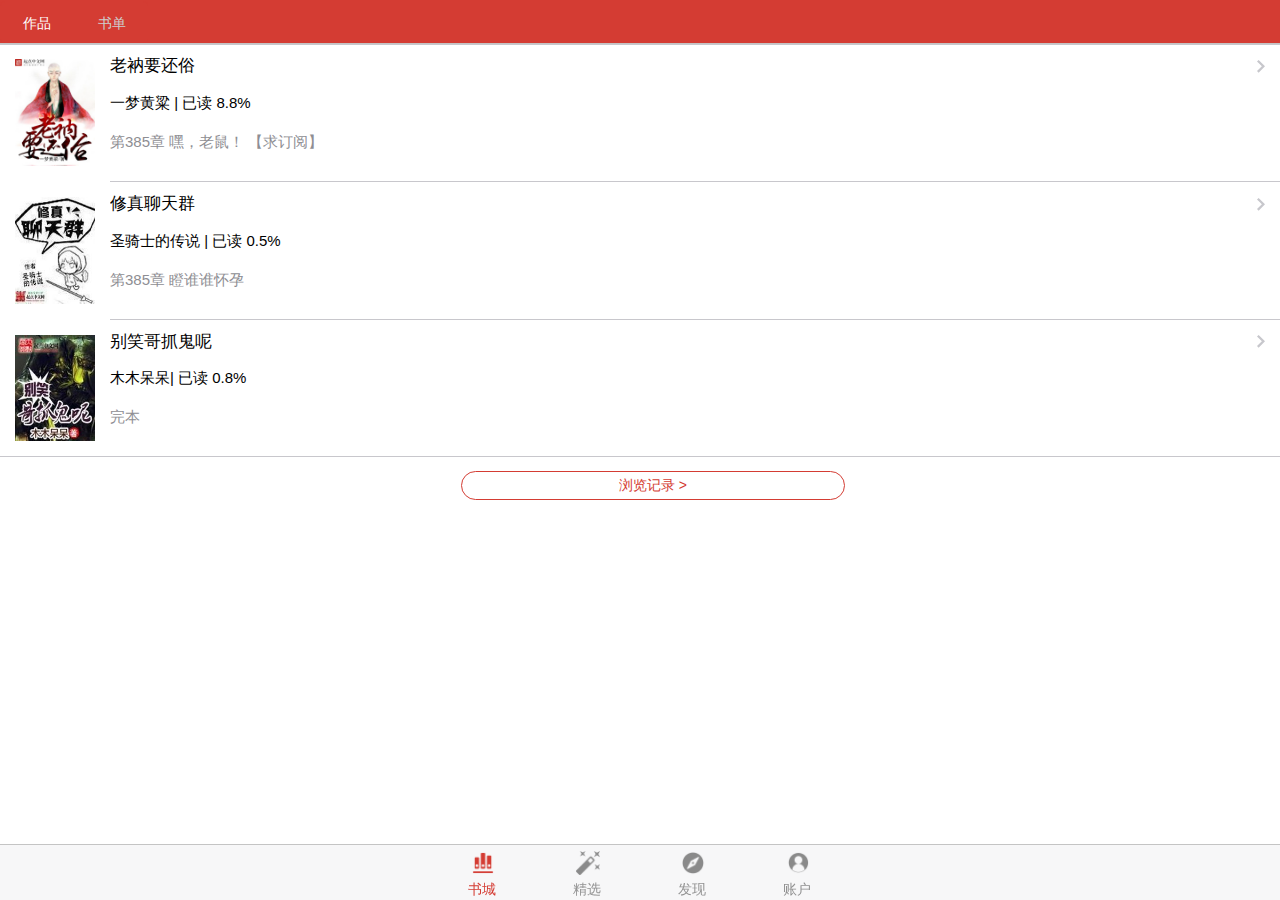
==== commit d7f7dcce: "" ====
--- a/TestFreamWork7/index.html
+++ b/TestFreamWork7/index.html
@@ -1,92 +1,137 @@
 <!DOCTYPE html>
 <html>
-	<head>
-		<!-- Required meta tags-->
-		<meta charset="utf-8">
-		<meta name="viewport" content="width=device-width, initial-scale=1, maximum-scale=1, minimum-scale=1, user-scalable=no, minimal-ui">
-		<meta name="apple-mobile-web-app-capable" content="yes">
-		<meta name="apple-mobile-web-app-status-bar-style" content="black">
-		<!-- Your app title -->
-		<title>书城</title>
-		<!-- Path to Framework7 Library CSS, iOS Theme -->
-		<link rel="stylesheet" href="Framework7/css/framework7.ios.min.css">
-		<!-- Path to Framework7 color related styles, iOS Theme -->
-		<link rel="stylesheet" href="Framework7/css/framework7.ios.colors.min.css">
-		<!-- Path to your custom app styles-->
-		<link rel="stylesheet" href="css/my-app.css">
-	</head>
 
-	<body class="theme-redwine">
-		<!-- Status bar overlay for full screen mode (PhoneGap) -->
-		<div class="statusbar-overlay"></div>
-		 <div class="views">
-	      <!-- Your main view, should have "view-main" class -->
-	      <div class="view view-main">
-	        <!-- Pages container, because we use fixed-through navbar and toolbar, it has additional appropriate classes-->
-	        <div class="pages navbar-through toolbar-through">
-	          <!-- Page, "data-page" contains page name -->
-	          <div data-page="index" class="page">
-	          	<!-- Top Navbar-->
-		        <div class="navbar nav-bg">
-		          <div class="navbar-inner store-navinner">
-		            <div class="center">
-				      <!-- Buttons row as tabs controller in navbar-->
-				      <div class="buttons-row store-row">
-				        <!-- Link to 1st tab, active -->
-				        <a href="#tab1" class="tab-link active button store-zp">作品</a>
-				        <!-- Link to 2nd tab -->
-				        <a href="#tab2" class="tab-link button store-zp">书单</a>
-				      </div>
-				      </div>
-		          </div>
-		        </div>
-	            <!-- Scrollable page content -->
-	            <div class="page-content  tabs">
-				  <!-- Tab 1, active by default -->
-			      <div id="tab1" class="tab active">
-			        <div class="content-block">
-			          <p>This is tab 1 content</p>
-			          ...
+<head>
+	<!-- Required meta tags-->
+	<meta charset="utf-8">
+	<meta name="viewport" content="width=device-width, initial-scale=1, maximum-scale=1, minimum-scale=1, user-scalable=no, minimal-ui">
+	<meta name="apple-mobile-web-app-capable" content="yes">
+	<meta name="apple-mobile-web-app-status-bar-style" content="black">
+	<!-- Your app title -->
+	<title>书城</title>
+	<!-- Path to Framework7 Library CSS, iOS Theme -->
+	<link rel="stylesheet" href="Framework7/css/framework7.ios.min.css">
+	<!-- Path to Framework7 color related styles, iOS Theme -->
+	<link rel="stylesheet" href="Framework7/css/framework7.ios.colors.min.css">
+	<!-- Path to your custom app styles-->
+	<link rel="stylesheet" href="css/my-app.css">
+</head>
+
+<body class="theme-redwine">
+	<!-- Status bar overlay for full screen mode (PhoneGap) -->
+	<div class="statusbar-overlay"></div>
+	<div class="views">
+		<!-- Your main view, should have "view-main" class -->
+		<div class="view view-main">
+			<!-- Pages container, because we use fixed-through navbar and toolbar, it has additional appropriate classes-->
+			<div class="pages navbar-through toolbar-through">
+				<!-- Page, "data-page" contains page name -->
+				<div data-page="index" class="page">
+	<!-- Top Navbar-->
+	<div class="navbar nav-bg">
+		<div class="navbar-inner store-navinner">
+			<div class="center">
+				<!-- Buttons row as tabs controller in navbar-->
+				<div class="buttons-row store-row">
+					<!-- Link to 1st tab, active -->
+					<a href="#tab1" class="tab-link active button store-zp">作品</a>
+					<!-- Link to 2nd tab -->
+					<a href="#tab2" class="tab-link button store-zp">书单</a>
+				</div>
+			</div>
+		</div>
+		<div class="right">
+			<i class="icon demo-icon-4 icon-account"></i>
+		</div>
+	</div>
+	<!-- Scrollable page content -->
+	<div class="page-content pull-to-refresh-content tabs" data-ptr-distance="55" style="background: #fff;">
+		<div class="pull-to-refresh-layer">
+			<div class="preloader"></div>
+			<div class="pull-to-refresh-arrow"></div>
+		</div>
+		<!-- Tab 1, active by default -->
+		<div id="tab1" class="tab active">
+			<div class="list-block media-list store-block">
+			  <ul>
+			    <li>
+			      <a href="#" class="item-link item-content">
+			        <div class="item-media"><img src="img/bookshelf/shelf01.jpg" width="80"></div>
+			        <div class="item-inner">
+			          <div class="item-title-row ">
+			            <div class="item-title">老衲要还俗</div>
+			          </div>
+			          <div class="item-subtitle store-sub">一梦黄粱 | 已读 8.8%</div>
+			          <div class="item-text">第385章 嘿，老鼠！ 【求订阅】</div>
 			        </div>
-			      </div>
-			      <!-- Tab 2 -->
-			      <div id="tab2" class="tab">
-			        <div class="content-block">
-			          <p>This is tab 2 content</p>
-			          ...
+			      </a>
+			    </li>
+			     <li>
+			      <a href="#" class="item-link item-content">
+			        <div class="item-media"><img src="img/bookshelf/shelf02.jpg" width="80"></div>
+			        <div class="item-inner">
+			          <div class="item-title-row ">
+			            <div class="item-title">修真聊天群</div>
+			          </div>
+			          <div class="item-subtitle store-sub">圣骑士的传说 | 已读 0.5%</div>
+			          <div class="item-text">第385章  瞪谁谁怀孕</div>
 			        </div>
-			      </div>
-	            </div>
-	          </div>
-	        </div>
+			      </a>
+			    </li>
+			     <li>
+			      <a href="#" class="item-link item-content">
+			        <div class="item-media"><img src="img/bookshelf/shelf03.jpg" width="80"></div>
+			        <div class="item-inner">
+			          <div class="item-title-row ">
+			            <div class="item-title">别笑哥抓鬼呢</div>
+			          </div>
+			          <div class="item-subtitle store-sub">木木呆呆| 已读 0.8%</div>
+			          <div class="item-text">完本</div>
+			        </div>
+			      </a>
+			    </li>
+			  </ul>
+			</div>
+			<p><a href="#" class="button button-round store-but">浏览记录 ></a></p>
+		</div>
+		<!-- Tab 2 -->
+		<div id="tab2" class="tab">
+			<div class="content-block">
+				<p>This is tab 2 content</p>
+				...
+			</div>
+		</div>
+	</div>
+</div>
+</div>
 
-	        <div class="toolbar tabbar tabbar-labels">
-		    <div class="toolbar-inner">
-		        <a href="index.html" class="link active">
-		            <i class="icon demo-icon-1 icon-bookstore"></i>
-		            <span class="tabbar-label">书城</span>
-		        </a>
-		        <a href="page/choice.html" class="link">
-		            <i class="icon demo-icon-2 icon-choice"></i>
-		            <span class="tabbar-label">精选</span>
-		        </a>
-		        <a href="page/find.html" class="link">
-		            <i class="icon demo-icon-3 icon-find"></i>
-		            <span class="tabbar-label">发现</span>
-		        </a>
-		        <a href="page/account.html" class="link">
-		            <i class="icon demo-icon-4 icon-account"></i>
-		            <span class="tabbar-label">账户</span>
-		        </a>
-		    </div>
-		</div>
-        </div>
+<div class="toolbar tabbar tabbar-labels">
+<div class="toolbar-inner">
+	<a href="index.html" class="link active">
+		<i class="icon demo-icon-1 icon-bookstore"></i>
+		<span class="tabbar-label">书城</span>
+	</a>
+	<a href="page/choice.html" class="link">
+		<i class="icon demo-icon-2 icon-choice"></i>
+		<span class="tabbar-label">精选</span>
+	</a>
+	<a href="page/find.html" class="link">
+		<i class="icon demo-icon-3 icon-find"></i>
+		<span class="tabbar-label">发现</span>
+	</a>
+	<a href="page/account.html" class="link">
+		<i class="icon demo-icon-4 icon-account"></i>
+		<span class="tabbar-label">账户</span>
+	</a>
+</div>
+</div>
+</div>
 
-	    </div>
-		<!-- Path to Framework7 Library JS-->
-		<script type="text/javascript" src="Framework7/js/framework7.min.js"></script>
-		<!-- Path to your app js-->
-		<script type="text/javascript" src="js/my-app.js"></script>
-	</body>
+	</div>
+	<!-- Path to Framework7 Library JS-->
+	<script type="text/javascript" src="Framework7/js/framework7.min.js"></script>
+	<!-- Path to your app js-->
+	<script type="text/javascript" src="js/my-app.js"></script>
+</body>
 
 </html>--- a/TestFreamWork7/css/my-app.css
+++ b/TestFreamWork7/css/my-app.css
@@ -57,3 +57,46 @@
 	 border-bottom: 3px solid #fff;
 	 background: #d43c33;
 }
+
+
+.store-block{
+	margin: 0;
+}
+.store-sub{
+	margin-bottom: 18px;
+    margin-top: 14px;
+}
+
+
+.icon-classify-sm {
+	width: 25px;
+    height: 25px;
+    background-image: url("../img/icon/classify_01.png");
+}
+
+.icon-nbr {
+	width: 27px;
+    height: 27px;
+    background-image: url("../img/icon/nbr_03.png");
+}
+
+.icon-fine {
+	width: 23px;
+    height: 23px;
+    background-image: url("../img/icon/fine.png");
+}
+
+.icon-free {
+	width: 25px;
+    height: 25px;
+    background-image: url("../img/icon/free.png");
+}
+
+.icon-margin-right {
+	margin-right: 10px;
+}
+.store-but{
+	width: 30%;
+    margin-left: 36%;
+     color: #d43c33 !important;
+}
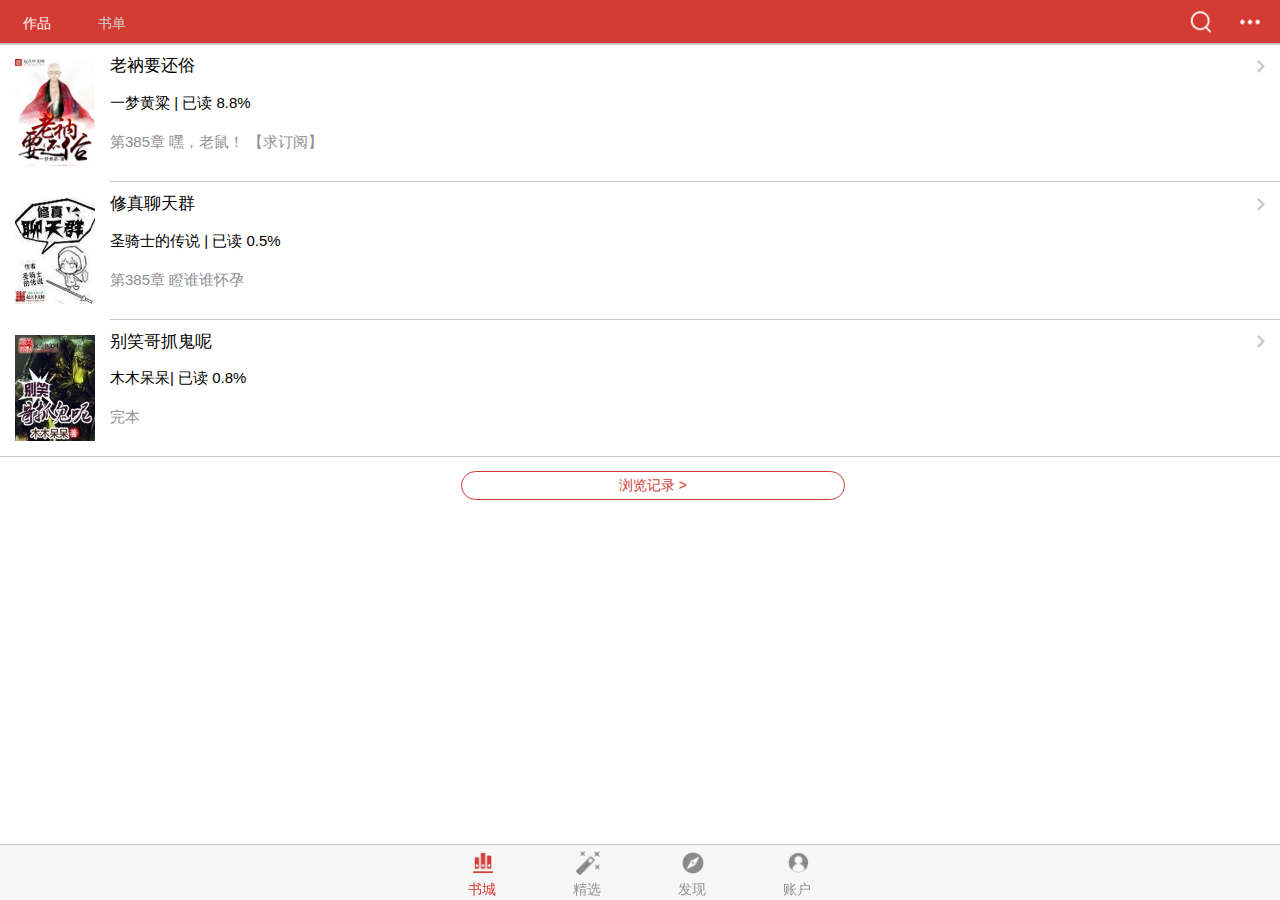
==== commit 80708414: "" ====
--- a/TestFreamWork7/index.html
+++ b/TestFreamWork7/index.html
@@ -39,10 +39,12 @@
 					<a href="#tab2" class="tab-link button store-zp">书单</a>
 				</div>
 			</div>
+			<div class="right" style="margin-right: 10px;">
+				<i class="icon demo-icon-4 icon-search"></i>
+				<i class="icon demo-icon-4 icon-more"></i>
+			</div>
 		</div>
-		<div class="right">
-			<i class="icon demo-icon-4 icon-account"></i>
-		</div>
+		
 	</div>
 	<!-- Scrollable page content -->
 	<div class="page-content pull-to-refresh-content tabs" data-ptr-distance="55" style="background: #fff;">
@@ -96,10 +98,26 @@
 		</div>
 		<!-- Tab 2 -->
 		<div id="tab2" class="tab">
-			<div class="content-block">
-				<p>This is tab 2 content</p>
-				...
+			<div class="list-block media-list store-block">
+			  <ul>
+			    <li>
+			      <a href="#" class="item-link item-content">
+			        <div class="item-media"><img src="img/bookshelf/shelf04.jpg" width="80"></div>
+			        <div class="item-inner">
+			          <div class="item-title-row ">
+			            <div class="item-title">战斗吧， 热血书单</div>
+			          </div>
+			          <div class="item-subtitle store-sub">善待自己666</div>
+			          <div class="item-text">15本  65关注</div>
+			        </div>
+			      </a>
+			    </li>
+			  </ul>
 			</div>
+			<p><a href="#" class="button button-round store-but01">+ 创建书单 </a>
+			   <a href="#" class="button button-round store-but01">关注书单 ></a>
+			</p>
+		
 		</div>
 	</div>
 </div>
--- a/TestFreamWork7/Framework7/css/framework7.ios.min.css
+++ b/TestFreamWork7/Framework7/css/framework7.ios.min.css
@@ -12,4 +12,9456 @@
  * 
  * Released on: May 31, 2017
  */
-.framework7-root,body,html{position:relative;height:100%;width:100%;overflow-x:hidden}body{font-family:-apple-system,SF UI Text,Helvetica Neue,Helvetica,Arial,sans-serif;margin:0;padding:0;color:#000;font-size:14px;line-height:1.4;width:100%;-webkit-text-size-adjust:100%;background:#fff;overflow:hidden}.framework7-root{overflow:hidden}@media all and (width:1024px) and (height:691px) and (orientation:landscape){.framework7-root,body,html{height:671px}}@media all and (width:1024px) and (height:692px) and (orientation:landscape){.framework7-root,body,html{height:672px}}*{-webkit-tap-highlight-color:transparent;-webkit-touch-callout:none}a,input,select,textarea{outline:0}a{text-decoration:none;color:#007aff}p{margin:1em 0}.row{display:-webkit-box;display:-ms-flexbox;display:-webkit-flex;display:flex;-webkit-box-pack:justify;-ms-flex-pack:justify;-webkit-justify-content:space-between;justify-content:space-between;-webkit-box-lines:multiple;-moz-box-lines:multiple;-webkit-flex-wrap:wrap;-ms-flex-wrap:wrap;flex-wrap:wrap;-webkit-box-align:start;-ms-flex-align:start;-webkit-align-items:flex-start;align-items:flex-start}.row>[class*=col-]{box-sizing:border-box}.row .col-auto{width:100%}.row .col-100{width:100%;width:-webkit-calc((100% - 15px*0)/ 1);width:calc((100% - 15px*0)/ 1)}.row.no-gutter .col-100{width:100%}.row .col-95{width:95%;width:-webkit-calc((100% - 15px*.05263157894736836)/ 1.0526315789473684);width:calc((100% - 15px*.05263157894736836)/ 1.0526315789473684)}.row.no-gutter .col-95{width:95%}.row .col-90{width:90%;width:-webkit-calc((100% - 15px*.11111111111111116)/ 1.1111111111111112);width:calc((100% - 15px*.11111111111111116)/ 1.1111111111111112)}.row.no-gutter .col-90{width:90%}.row .col-85{width:85%;width:-webkit-calc((100% - 15px*.17647058823529416)/ 1.1764705882352942);width:calc((100% - 15px*.17647058823529416)/ 1.1764705882352942)}.row.no-gutter .col-85{width:85%}.row .col-80{width:80%;width:-webkit-calc((100% - 15px*.25)/ 1.25);width:calc((100% - 15px*.25)/ 1.25)}.row.no-gutter .col-80{width:80%}.row .col-75{width:75%;width:-webkit-calc((100% - 15px*.33333333333333326)/ 1.3333333333333333);width:calc((100% - 15px*.33333333333333326)/ 1.3333333333333333)}.row.no-gutter .col-75{width:75%}.row .col-70{width:70%;width:-webkit-calc((100% - 15px*.4285714285714286)/ 1.4285714285714286);width:calc((100% - 15px*.4285714285714286)/ 1.4285714285714286)}.row.no-gutter .col-70{width:70%}.row .col-66{width:66.66666666666666%;width:-webkit-calc((100% - 15px*.5000000000000002)/ 1.5000000000000002);width:calc((100% - 15px*.5000000000000002)/ 1.5000000000000002)}.row.no-gutter .col-66{width:66.66666666666666%}.row .col-65{width:65%;width:-webkit-calc((100% - 15px*.5384615384615385)/ 1.5384615384615385);width:calc((100% - 15px*.5384615384615385)/ 1.5384615384615385)}.row.no-gutter .col-65{width:65%}.row .col-60{width:60%;width:-webkit-calc((100% - 15px*.6666666666666667)/ 1.6666666666666667);width:calc((100% - 15px*.6666666666666667)/ 1.6666666666666667)}.row.no-gutter .col-60{width:60%}.row .col-55{width:55%;width:-webkit-calc((100% - 15px*.8181818181818181)/ 1.8181818181818181);width:calc((100% - 15px*.8181818181818181)/ 1.8181818181818181)}.row.no-gutter .col-55{width:55%}.row .col-50{width:50%;width:-webkit-calc((100% - 15px*1)/ 2);width:calc((100% - 15px*1)/ 2)}.row.no-gutter .col-50{width:50%}.row .col-45{width:45%;width:-webkit-calc((100% - 15px*1.2222222222222223)/ 2.2222222222222223);width:calc((100% - 15px*1.2222222222222223)/ 2.2222222222222223)}.row.no-gutter .col-45{width:45%}.row .col-40{width:40%;width:-webkit-calc((100% - 15px*1.5)/ 2.5);width:calc((100% - 15px*1.5)/ 2.5)}.row.no-gutter .col-40{width:40%}.row .col-35{width:35%;width:-webkit-calc((100% - 15px*1.8571428571428572)/ 2.857142857142857);width:calc((100% - 15px*1.8571428571428572)/ 2.857142857142857)}.row.no-gutter .col-35{width:35%}.row .col-33{width:33.333333333333336%;width:-webkit-calc((100% - 15px*2)/ 3);width:calc((100% - 15px*2)/ 3)}.row.no-gutter .col-33{width:33.333333333333336%}.row .col-30{width:30%;width:-webkit-calc((100% - 15px*2.3333333333333335)/ 3.3333333333333335);width:calc((100% - 15px*2.3333333333333335)/ 3.3333333333333335)}.row.no-gutter .col-30{width:30%}.row .col-25{width:25%;width:-webkit-calc((100% - 15px*3)/ 4);width:calc((100% - 15px*3)/ 4)}.row.no-gutter .col-25{width:25%}.row .col-20{width:20%;width:-webkit-calc((100% - 15px*4)/ 5);width:calc((100% - 15px*4)/ 5)}.row.no-gutter .col-20{width:20%}.row .col-15{width:15%;width:-webkit-calc((100% - 15px*5.666666666666667)/ 6.666666666666667);width:calc((100% - 15px*5.666666666666667)/ 6.666666666666667)}.row.no-gutter .col-15{width:15%}.row .col-10{width:10%;width:-webkit-calc((100% - 15px*9)/ 10);width:calc((100% - 15px*9)/ 10)}.row.no-gutter .col-10{width:10%}.row .col-5{width:5%;width:-webkit-calc((100% - 15px*19)/ 20);width:calc((100% - 15px*19)/ 20)}.row.no-gutter .col-5{width:5%}.row .col-auto:nth-last-child(1),.row .col-auto:nth-last-child(1)~.col-auto{width:100%;width:-webkit-calc((100% - 15px*0)/ 1);width:calc((100% - 15px*0)/ 1)}.row.no-gutter .col-auto:nth-last-child(1),.row.no-gutter .col-auto:nth-last-child(1)~.col-auto{width:100%}.row .col-auto:nth-last-child(2),.row .col-auto:nth-last-child(2)~.col-auto{width:50%;width:-webkit-calc((100% - 15px*1)/ 2);width:calc((100% - 15px*1)/ 2)}.row.no-gutter .col-auto:nth-last-child(2),.row.no-gutter .col-auto:nth-last-child(2)~.col-auto{width:50%}.row .col-auto:nth-last-child(3),.row .col-auto:nth-last-child(3)~.col-auto{width:33.33333333%;width:-webkit-calc((100% - 15px*2)/ 3);width:calc((100% - 15px*2)/ 3)}.row.no-gutter .col-auto:nth-last-child(3),.row.no-gutter .col-auto:nth-last-child(3)~.col-auto{width:33.33333333%}.row .col-auto:nth-last-child(4),.row .col-auto:nth-last-child(4)~.col-auto{width:25%;width:-webkit-calc((100% - 15px*3)/ 4);width:calc((100% - 15px*3)/ 4)}.row.no-gutter .col-auto:nth-last-child(4),.row.no-gutter .col-auto:nth-last-child(4)~.col-auto{width:25%}.row .col-auto:nth-last-child(5),.row .col-auto:nth-last-child(5)~.col-auto{width:20%;width:-webkit-calc((100% - 15px*4)/ 5);width:calc((100% - 15px*4)/ 5)}.row.no-gutter .col-auto:nth-last-child(5),.row.no-gutter .col-auto:nth-last-child(5)~.col-auto{width:20%}.row .col-auto:nth-last-child(6),.row .col-auto:nth-last-child(6)~.col-auto{width:16.66666667%;width:-webkit-calc((100% - 15px*5)/ 6);width:calc((100% - 15px*5)/ 6)}.row.no-gutter .col-auto:nth-last-child(6),.row.no-gutter .col-auto:nth-last-child(6)~.col-auto{width:16.66666667%}.row .col-auto:nth-last-child(7),.row .col-auto:nth-last-child(7)~.col-auto{width:14.28571429%;width:-webkit-calc((100% - 15px*6)/ 7);width:calc((100% - 15px*6)/ 7)}.row.no-gutter .col-auto:nth-last-child(7),.row.no-gutter .col-auto:nth-last-child(7)~.col-auto{width:14.28571429%}.row .col-auto:nth-last-child(8),.row .col-auto:nth-last-child(8)~.col-auto{width:12.5%;width:-webkit-calc((100% - 15px*7)/ 8);width:calc((100% - 15px*7)/ 8)}.row.no-gutter .col-auto:nth-last-child(8),.row.no-gutter .col-auto:nth-last-child(8)~.col-auto{width:12.5%}.row .col-auto:nth-last-child(9),.row .col-auto:nth-last-child(9)~.col-auto{width:11.11111111%;width:-webkit-calc((100% - 15px*8)/ 9);width:calc((100% - 15px*8)/ 9)}.row.no-gutter .col-auto:nth-last-child(9),.row.no-gutter .col-auto:nth-last-child(9)~.col-auto{width:11.11111111%}.row .col-auto:nth-last-child(10),.row .col-auto:nth-last-child(10)~.col-auto{width:10%;width:-webkit-calc((100% - 15px*9)/ 10);width:calc((100% - 15px*9)/ 10)}.row.no-gutter .col-auto:nth-last-child(10),.row.no-gutter .col-auto:nth-last-child(10)~.col-auto{width:10%}.row .col-auto:nth-last-child(11),.row .col-auto:nth-last-child(11)~.col-auto{width:9.09090909%;width:-webkit-calc((100% - 15px*10)/ 11);width:calc((100% - 15px*10)/ 11)}.row.no-gutter .col-auto:nth-last-child(11),.row.no-gutter .col-auto:nth-last-child(11)~.col-auto{width:9.09090909%}.row .col-auto:nth-last-child(12),.row .col-auto:nth-last-child(12)~.col-auto{width:8.33333333%;width:-webkit-calc((100% - 15px*11)/ 12);width:calc((100% - 15px*11)/ 12)}.row.no-gutter .col-auto:nth-last-child(12),.row.no-gutter .col-auto:nth-last-child(12)~.col-auto{width:8.33333333%}.row .col-auto:nth-last-child(13),.row .col-auto:nth-last-child(13)~.col-auto{width:7.69230769%;width:-webkit-calc((100% - 15px*12)/ 13);width:calc((100% - 15px*12)/ 13)}.row.no-gutter .col-auto:nth-last-child(13),.row.no-gutter .col-auto:nth-last-child(13)~.col-auto{width:7.69230769%}.row .col-auto:nth-last-child(14),.row .col-auto:nth-last-child(14)~.col-auto{width:7.14285714%;width:-webkit-calc((100% - 15px*13)/ 14);width:calc((100% - 15px*13)/ 14)}.row.no-gutter .col-auto:nth-last-child(14),.row.no-gutter .col-auto:nth-last-child(14)~.col-auto{width:7.14285714%}.row .col-auto:nth-last-child(15),.row .col-auto:nth-last-child(15)~.col-auto{width:6.66666667%;width:-webkit-calc((100% - 15px*14)/ 15);width:calc((100% - 15px*14)/ 15)}.row.no-gutter .col-auto:nth-last-child(15),.row.no-gutter .col-auto:nth-last-child(15)~.col-auto{width:6.66666667%}.row .col-auto:nth-last-child(16),.row .col-auto:nth-last-child(16)~.col-auto{width:6.25%;width:-webkit-calc((100% - 15px*15)/ 16);width:calc((100% - 15px*15)/ 16)}.row.no-gutter .col-auto:nth-last-child(16),.row.no-gutter .col-auto:nth-last-child(16)~.col-auto{width:6.25%}.row .col-auto:nth-last-child(17),.row .col-auto:nth-last-child(17)~.col-auto{width:5.88235294%;width:-webkit-calc((100% - 15px*16)/ 17);width:calc((100% - 15px*16)/ 17)}.row.no-gutter .col-auto:nth-last-child(17),.row.no-gutter .col-auto:nth-last-child(17)~.col-auto{width:5.88235294%}.row .col-auto:nth-last-child(18),.row .col-auto:nth-last-child(18)~.col-auto{width:5.55555556%;width:-webkit-calc((100% - 15px*17)/ 18);width:calc((100% - 15px*17)/ 18)}.row.no-gutter .col-auto:nth-last-child(18),.row.no-gutter .col-auto:nth-last-child(18)~.col-auto{width:5.55555556%}.row .col-auto:nth-last-child(19),.row .col-auto:nth-last-child(19)~.col-auto{width:5.26315789%;width:-webkit-calc((100% - 15px*18)/ 19);width:calc((100% - 15px*18)/ 19)}.row.no-gutter .col-auto:nth-last-child(19),.row.no-gutter .col-auto:nth-last-child(19)~.col-auto{width:5.26315789%}.row .col-auto:nth-last-child(20),.row .col-auto:nth-last-child(20)~.col-auto{width:5%;width:-webkit-calc((100% - 15px*19)/ 20);width:calc((100% - 15px*19)/ 20)}.row.no-gutter .col-auto:nth-last-child(20),.row.no-gutter .col-auto:nth-last-child(20)~.col-auto{width:5%}.row .col-auto:nth-last-child(21),.row .col-auto:nth-last-child(21)~.col-auto{width:4.76190476%;width:-webkit-calc((100% - 15px*20)/ 21);width:calc((100% - 15px*20)/ 21)}.row.no-gutter .col-auto:nth-last-child(21),.row.no-gutter .col-auto:nth-last-child(21)~.col-auto{width:4.76190476%}@media all and (min-width:768px){.row .tablet-100{width:100%;width:-webkit-calc((100% - 15px*0)/ 1);width:calc((100% - 15px*0)/ 1)}.row.no-gutter .tablet-100{width:100%}.row .tablet-95{width:95%;width:-webkit-calc((100% - 15px*.05263157894736836)/ 1.0526315789473684);width:calc((100% - 15px*.05263157894736836)/ 1.0526315789473684)}.row.no-gutter .tablet-95{width:95%}.row .tablet-90{width:90%;width:-webkit-calc((100% - 15px*.11111111111111116)/ 1.1111111111111112);width:calc((100% - 15px*.11111111111111116)/ 1.1111111111111112)}.row.no-gutter .tablet-90{width:90%}.row .tablet-85{width:85%;width:-webkit-calc((100% - 15px*.17647058823529416)/ 1.1764705882352942);width:calc((100% - 15px*.17647058823529416)/ 1.1764705882352942)}.row.no-gutter .tablet-85{width:85%}.row .tablet-80{width:80%;width:-webkit-calc((100% - 15px*.25)/ 1.25);width:calc((100% - 15px*.25)/ 1.25)}.row.no-gutter .tablet-80{width:80%}.row .tablet-75{width:75%;width:-webkit-calc((100% - 15px*.33333333333333326)/ 1.3333333333333333);width:calc((100% - 15px*.33333333333333326)/ 1.3333333333333333)}.row.no-gutter .tablet-75{width:75%}.row .tablet-70{width:70%;width:-webkit-calc((100% - 15px*.4285714285714286)/ 1.4285714285714286);width:calc((100% - 15px*.4285714285714286)/ 1.4285714285714286)}.row.no-gutter .tablet-70{width:70%}.row .tablet-66{width:66.66666666666666%;width:-webkit-calc((100% - 15px*.5000000000000002)/ 1.5000000000000002);width:calc((100% - 15px*.5000000000000002)/ 1.5000000000000002)}.row.no-gutter .tablet-66{width:66.66666666666666%}.row .tablet-65{width:65%;width:-webkit-calc((100% - 15px*.5384615384615385)/ 1.5384615384615385);width:calc((100% - 15px*.5384615384615385)/ 1.5384615384615385)}.row.no-gutter .tablet-65{width:65%}.row .tablet-60{width:60%;width:-webkit-calc((100% - 15px*.6666666666666667)/ 1.6666666666666667);width:calc((100% - 15px*.6666666666666667)/ 1.6666666666666667)}.row.no-gutter .tablet-60{width:60%}.row .tablet-55{width:55%;width:-webkit-calc((100% - 15px*.8181818181818181)/ 1.8181818181818181);width:calc((100% - 15px*.8181818181818181)/ 1.8181818181818181)}.row.no-gutter .tablet-55{width:55%}.row .tablet-50{width:50%;width:-webkit-calc((100% - 15px*1)/ 2);width:calc((100% - 15px*1)/ 2)}.row.no-gutter .tablet-50{width:50%}.row .tablet-45{width:45%;width:-webkit-calc((100% - 15px*1.2222222222222223)/ 2.2222222222222223);width:calc((100% - 15px*1.2222222222222223)/ 2.2222222222222223)}.row.no-gutter .tablet-45{width:45%}.row .tablet-40{width:40%;width:-webkit-calc((100% - 15px*1.5)/ 2.5);width:calc((100% - 15px*1.5)/ 2.5)}.row.no-gutter .tablet-40{width:40%}.row .tablet-35{width:35%;width:-webkit-calc((100% - 15px*1.8571428571428572)/ 2.857142857142857);width:calc((100% - 15px*1.8571428571428572)/ 2.857142857142857)}.row.no-gutter .tablet-35{width:35%}.row .tablet-33{width:33.333333333333336%;width:-webkit-calc((100% - 15px*2)/ 3);width:calc((100% - 15px*2)/ 3)}.row.no-gutter .tablet-33{width:33.333333333333336%}.row .tablet-30{width:30%;width:-webkit-calc((100% - 15px*2.3333333333333335)/ 3.3333333333333335);width:calc((100% - 15px*2.3333333333333335)/ 3.3333333333333335)}.row.no-gutter .tablet-30{width:30%}.row .tablet-25{width:25%;width:-webkit-calc((100% - 15px*3)/ 4);width:calc((100% - 15px*3)/ 4)}.row.no-gutter .tablet-25{width:25%}.row .tablet-20{width:20%;width:-webkit-calc((100% - 15px*4)/ 5);width:calc((100% - 15px*4)/ 5)}.row.no-gutter .tablet-20{width:20%}.row .tablet-15{width:15%;width:-webkit-calc((100% - 15px*5.666666666666667)/ 6.666666666666667);width:calc((100% - 15px*5.666666666666667)/ 6.666666666666667)}.row.no-gutter .tablet-15{width:15%}.row .tablet-10{width:10%;width:-webkit-calc((100% - 15px*9)/ 10);width:calc((100% - 15px*9)/ 10)}.row.no-gutter .tablet-10{width:10%}.row .tablet-5{width:5%;width:-webkit-calc((100% - 15px*19)/ 20);width:calc((100% - 15px*19)/ 20)}.row.no-gutter .tablet-5{width:5%}.row .tablet-auto:nth-last-child(1),.row .tablet-auto:nth-last-child(1)~.col-auto{width:100%;width:-webkit-calc((100% - 15px*0)/ 1);width:calc((100% - 15px*0)/ 1)}.row.no-gutter .tablet-auto:nth-last-child(1),.row.no-gutter .tablet-auto:nth-last-child(1)~.tablet-auto{width:100%}.row .tablet-auto:nth-last-child(2),.row .tablet-auto:nth-last-child(2)~.col-auto{width:50%;width:-webkit-calc((100% - 15px*1)/ 2);width:calc((100% - 15px*1)/ 2)}.row.no-gutter .tablet-auto:nth-last-child(2),.row.no-gutter .tablet-auto:nth-last-child(2)~.tablet-auto{width:50%}.row .tablet-auto:nth-last-child(3),.row .tablet-auto:nth-last-child(3)~.col-auto{width:33.33333333%;width:-webkit-calc((100% - 15px*2)/ 3);width:calc((100% - 15px*2)/ 3)}.row.no-gutter .tablet-auto:nth-last-child(3),.row.no-gutter .tablet-auto:nth-last-child(3)~.tablet-auto{width:33.33333333%}.row .tablet-auto:nth-last-child(4),.row .tablet-auto:nth-last-child(4)~.col-auto{width:25%;width:-webkit-calc((100% - 15px*3)/ 4);width:calc((100% - 15px*3)/ 4)}.row.no-gutter .tablet-auto:nth-last-child(4),.row.no-gutter .tablet-auto:nth-last-child(4)~.tablet-auto{width:25%}.row .tablet-auto:nth-last-child(5),.row .tablet-auto:nth-last-child(5)~.col-auto{width:20%;width:-webkit-calc((100% - 15px*4)/ 5);width:calc((100% - 15px*4)/ 5)}.row.no-gutter .tablet-auto:nth-last-child(5),.row.no-gutter .tablet-auto:nth-last-child(5)~.tablet-auto{width:20%}.row .tablet-auto:nth-last-child(6),.row .tablet-auto:nth-last-child(6)~.col-auto{width:16.66666667%;width:-webkit-calc((100% - 15px*5)/ 6);width:calc((100% - 15px*5)/ 6)}.row.no-gutter .tablet-auto:nth-last-child(6),.row.no-gutter .tablet-auto:nth-last-child(6)~.tablet-auto{width:16.66666667%}.row .tablet-auto:nth-last-child(7),.row .tablet-auto:nth-last-child(7)~.col-auto{width:14.28571429%;width:-webkit-calc((100% - 15px*6)/ 7);width:calc((100% - 15px*6)/ 7)}.row.no-gutter .tablet-auto:nth-last-child(7),.row.no-gutter .tablet-auto:nth-last-child(7)~.tablet-auto{width:14.28571429%}.row .tablet-auto:nth-last-child(8),.row .tablet-auto:nth-last-child(8)~.col-auto{width:12.5%;width:-webkit-calc((100% - 15px*7)/ 8);width:calc((100% - 15px*7)/ 8)}.row.no-gutter .tablet-auto:nth-last-child(8),.row.no-gutter .tablet-auto:nth-last-child(8)~.tablet-auto{width:12.5%}.row .tablet-auto:nth-last-child(9),.row .tablet-auto:nth-last-child(9)~.col-auto{width:11.11111111%;width:-webkit-calc((100% - 15px*8)/ 9);width:calc((100% - 15px*8)/ 9)}.row.no-gutter .tablet-auto:nth-last-child(9),.row.no-gutter .tablet-auto:nth-last-child(9)~.tablet-auto{width:11.11111111%}.row .tablet-auto:nth-last-child(10),.row .tablet-auto:nth-last-child(10)~.col-auto{width:10%;width:-webkit-calc((100% - 15px*9)/ 10);width:calc((100% - 15px*9)/ 10)}.row.no-gutter .tablet-auto:nth-last-child(10),.row.no-gutter .tablet-auto:nth-last-child(10)~.tablet-auto{width:10%}.row .tablet-auto:nth-last-child(11),.row .tablet-auto:nth-last-child(11)~.col-auto{width:9.09090909%;width:-webkit-calc((100% - 15px*10)/ 11);width:calc((100% - 15px*10)/ 11)}.row.no-gutter .tablet-auto:nth-last-child(11),.row.no-gutter .tablet-auto:nth-last-child(11)~.tablet-auto{width:9.09090909%}.row .tablet-auto:nth-last-child(12),.row .tablet-auto:nth-last-child(12)~.col-auto{width:8.33333333%;width:-webkit-calc((100% - 15px*11)/ 12);width:calc((100% - 15px*11)/ 12)}.row.no-gutter .tablet-auto:nth-last-child(12),.row.no-gutter .tablet-auto:nth-last-child(12)~.tablet-auto{width:8.33333333%}.row .tablet-auto:nth-last-child(13),.row .tablet-auto:nth-last-child(13)~.col-auto{width:7.69230769%;width:-webkit-calc((100% - 15px*12)/ 13);width:calc((100% - 15px*12)/ 13)}.row.no-gutter .tablet-auto:nth-last-child(13),.row.no-gutter .tablet-auto:nth-last-child(13)~.tablet-auto{width:7.69230769%}.row .tablet-auto:nth-last-child(14),.row .tablet-auto:nth-last-child(14)~.col-auto{width:7.14285714%;width:-webkit-calc((100% - 15px*13)/ 14);width:calc((100% - 15px*13)/ 14)}.row.no-gutter .tablet-auto:nth-last-child(14),.row.no-gutter .tablet-auto:nth-last-child(14)~.tablet-auto{width:7.14285714%}.row .tablet-auto:nth-last-child(15),.row .tablet-auto:nth-last-child(15)~.col-auto{width:6.66666667%;width:-webkit-calc((100% - 15px*14)/ 15);width:calc((100% - 15px*14)/ 15)}.row.no-gutter .tablet-auto:nth-last-child(15),.row.no-gutter .tablet-auto:nth-last-child(15)~.tablet-auto{width:6.66666667%}.row .tablet-auto:nth-last-child(16),.row .tablet-auto:nth-last-child(16)~.col-auto{width:6.25%;width:-webkit-calc((100% - 15px*15)/ 16);width:calc((100% - 15px*15)/ 16)}.row.no-gutter .tablet-auto:nth-last-child(16),.row.no-gutter .tablet-auto:nth-last-child(16)~.tablet-auto{width:6.25%}.row .tablet-auto:nth-last-child(17),.row .tablet-auto:nth-last-child(17)~.col-auto{width:5.88235294%;width:-webkit-calc((100% - 15px*16)/ 17);width:calc((100% - 15px*16)/ 17)}.row.no-gutter .tablet-auto:nth-last-child(17),.row.no-gutter .tablet-auto:nth-last-child(17)~.tablet-auto{width:5.88235294%}.row .tablet-auto:nth-last-child(18),.row .tablet-auto:nth-last-child(18)~.col-auto{width:5.55555556%;width:-webkit-calc((100% - 15px*17)/ 18);width:calc((100% - 15px*17)/ 18)}.row.no-gutter .tablet-auto:nth-last-child(18),.row.no-gutter .tablet-auto:nth-last-child(18)~.tablet-auto{width:5.55555556%}.row .tablet-auto:nth-last-child(19),.row .tablet-auto:nth-last-child(19)~.col-auto{width:5.26315789%;width:-webkit-calc((100% - 15px*18)/ 19);width:calc((100% - 15px*18)/ 19)}.row.no-gutter .tablet-auto:nth-last-child(19),.row.no-gutter .tablet-auto:nth-last-child(19)~.tablet-auto{width:5.26315789%}.row .tablet-auto:nth-last-child(20),.row .tablet-auto:nth-last-child(20)~.col-auto{width:5%;width:-webkit-calc((100% - 15px*19)/ 20);width:calc((100% - 15px*19)/ 20)}.row.no-gutter .tablet-auto:nth-last-child(20),.row.no-gutter .tablet-auto:nth-last-child(20)~.tablet-auto{width:5%}.row .tablet-auto:nth-last-child(21),.row .tablet-auto:nth-last-child(21)~.col-auto{width:4.76190476%;width:-webkit-calc((100% - 15px*20)/ 21);width:calc((100% - 15px*20)/ 21)}.row.no-gutter .tablet-auto:nth-last-child(21),.row.no-gutter .tablet-auto:nth-last-child(21)~.tablet-auto{width:4.76190476%}}.view,.views{position:relative;height:100%;z-index:5000}.views{overflow:auto;-webkit-overflow-scrolling:touch}.view{overflow:hidden;box-sizing:border-box;width:100%}.pages{position:relative;width:100%;height:100%;overflow:hidden;background:#000}.page{box-sizing:border-box;position:absolute;left:0;top:0;width:100%;height:100%;background:#efeff4;-webkit-transform:translate3d(0,0,0);transform:translate3d(0,0,0)}.page.cached{display:none}.page-on-left{-webkit-transform:translate3d(-20%,0,0);transform:translate3d(-20%,0,0)}.page-on-left .swipeback-page-opacity{opacity:1}.page-on-left:after{opacity:1}.page-on-center .swipeback-page-shadow{opacity:1}.page-on-center .swipeback-page-opacity{opacity:0!important}.page-on-right{-webkit-transform:translate3d(100%,0,0);transform:translate3d(100%,0,0)}.page-on-right .swipeback-page-shadow{opacity:0!important}.page-content{overflow:auto;-webkit-overflow-scrolling:touch;box-sizing:border-box;height:100%;position:relative;z-index:1}.swipeback-page-shadow{position:absolute;right:100%;top:0;width:16px;height:100%;background:-webkit-linear-gradient(left,rgba(0,0,0,0) 0,rgba(0,0,0,0) 10%,rgba(0,0,0,.01) 50%,rgba(0,0,0,.2) 100%);background:linear-gradient(to right,rgba(0,0,0,0) 0,rgba(0,0,0,0) 10%,rgba(0,0,0,.01) 50%,rgba(0,0,0,.2) 100%);z-index:-1;content:'';will-change:opacity;contain:strict}html.android .swipeback-page-shadow{display:none;-webkit-animation:none;animation:none}.swipeback-page-opacity{position:absolute;left:0;top:0;background:rgba(0,0,0,.1);width:100%;height:100%;content:'';opacity:0;z-index:10000;will-change:opacity;contain:strict}.page-transitioning,.page-transitioning .swipeback-page-opacity,.page-transitioning .swipeback-page-shadow{-webkit-transition-duration:.4s;transition-duration:.4s}.page-from-center-to-right:before,.page-from-right-to-center:before{position:absolute;right:100%;top:0;width:16px;height:100%;background:-webkit-linear-gradient(left,rgba(0,0,0,0) 0,rgba(0,0,0,0) 10%,rgba(0,0,0,.01) 50%,rgba(0,0,0,.2) 100%);background:linear-gradient(to right,rgba(0,0,0,0) 0,rgba(0,0,0,0) 10%,rgba(0,0,0,.01) 50%,rgba(0,0,0,.2) 100%);z-index:-1;content:'';will-change:opacity;contain:strict}html.android .page-from-center-to-right:before,html.android .page-from-right-to-center:before{display:none;-webkit-animation:none;animation:none}.page-from-right-to-center{-webkit-animation:pageFromRightToCenter .4s forwards;animation:pageFromRightToCenter .4s forwards}.page-from-right-to-center:before{-webkit-animation:pageFromRightToCenterShadow .4s forwards;animation:pageFromRightToCenterShadow .4s forwards}.page-from-center-to-right{-webkit-animation:pageFromCenterToRight .4s forwards;animation:pageFromCenterToRight .4s forwards}.page-from-center-to-right:before{-webkit-animation:pageFromCenterToRightShadow .4s forwards;animation:pageFromCenterToRightShadow .4s forwards}@-webkit-keyframes pageFromRightToCenter{from{-webkit-transform:translate3d(100%,0,0)}to{-webkit-transform:translate3d(0,0,0)}}@keyframes pageFromRightToCenter{from{transform:translate3d(100%,0,0)}to{transform:translate3d(0,0,0)}}@-webkit-keyframes pageFromRightToCenterShadow{from{opacity:0}to{opacity:1}}@keyframes pageFromRightToCenterShadow{from{opacity:0}to{opacity:1}}@-webkit-keyframes pageFromCenterToRight{from{-webkit-transform:translate3d(0,0,0)}to{-webkit-transform:translate3d(100%,0,0)}}@keyframes pageFromCenterToRight{from{transform:translate3d(0,0,0)}to{transform:translate3d(100%,0,0)}}@-webkit-keyframes pageFromCenterToRightShadow{from{opacity:1}to{opacity:0}}@keyframes pageFromCenterToRightShadow{from{opacity:1}to{opacity:0}}.page-from-center-to-left{-webkit-animation:pageFromCenterToLeft .4s forwards;animation:pageFromCenterToLeft .4s forwards}.page-from-center-to-left:after{position:absolute;left:0;top:0;background:rgba(0,0,0,.1);width:100%;height:100%;content:'';opacity:0;z-index:10000;will-change:opacity;contain:strict;-webkit-animation:pageFromCenterToLeftOpacity .4s forwards;animation:pageFromCenterToLeftOpacity .4s forwards}.page-from-left-to-center{-webkit-animation:pageFromLeftToCenter .4s forwards;animation:pageFromLeftToCenter .4s forwards}.page-from-left-to-center:after{position:absolute;left:0;top:0;background:rgba(0,0,0,.1);width:100%;height:100%;content:'';opacity:0;z-index:10000;will-change:opacity;contain:strict;-webkit-animation:pageFromLeftToCenterOpacity .4s forwards;animation:pageFromLeftToCenterOpacity .4s forwards}@-webkit-keyframes pageFromCenterToLeft{from{-webkit-transform:translate3d(0,0,0)}to{-webkit-transform:translate3d(-20%,0,0)}}@keyframes pageFromCenterToLeft{from{transform:translate3d(0,0,0)}to{transform:translate3d(-20%,0,0)}}@-webkit-keyframes pageFromLeftToCenter{from{-webkit-transform:translate3d(-20%,0,0)}to{-webkit-transform:translate3d(0,0,0)}}@keyframes pageFromLeftToCenter{from{transform:translate3d(-20%,0,0)}to{transform:translate3d(0,0,0)}}@-webkit-keyframes pageFromCenterToLeftOpacity{from{opacity:0}to{opacity:1}}@keyframes pageFromCenterToLeftOpacity{from{opacity:0}to{opacity:1}}@-webkit-keyframes pageFromLeftToCenterOpacity{from{opacity:1}to{opacity:0}}@keyframes pageFromLeftToCenterOpacity{from{opacity:1}to{opacity:0}}.navbar-inner,.toolbar-inner{position:absolute;left:0;top:0;width:100%;height:100%;padding:0 8px;box-sizing:border-box;display:-webkit-box;display:-ms-flexbox;display:-webkit-flex;display:flex;-webkit-box-pack:justify;-ms-flex-pack:justify;-webkit-justify-content:space-between;justify-content:space-between;-webkit-box-align:center;-ms-flex-align:center;-webkit-align-items:center;align-items:center}.navbar-inner.cached{display:none}.navbar,.toolbar{height:44px;width:100%;box-sizing:border-box;font-size:17px;position:relative;margin:0;z-index:500;-webkit-backface-visibility:hidden;backface-visibility:hidden;-webkit-transform:translate3d(0,0,0);transform:translate3d(0,0,0)}.navbar b,.toolbar b{font-weight:500}html.ios-gt-8 .navbar b,html.ios-gt-8 .toolbar b{font-weight:600}.navbar,.subnavbar,.toolbar{background:#f7f7f8}.navbar a.link,.subnavbar a.link,.toolbar a.link{line-height:44px;height:44px;text-decoration:none;position:relative;display:-webkit-box;display:-ms-flexbox;display:-webkit-flex;display:flex;-webkit-box-pack:start;-ms-flex-pack:start;-webkit-justify-content:flex-start;justify-content:flex-start;-webkit-box-align:center;-ms-flex-align:center;-webkit-align-items:center;align-items:center;-webkit-transition-duration:.3s;transition-duration:.3s;-webkit-transform:translateZ(0);transform:translateZ(0)}.navbar a.link.active-state,.subnavbar a.link.active-state,.toolbar a.link.active-state,html:not(.watch-active-state) .navbar a.link:active,html:not(.watch-active-state) .subnavbar a.link:active,html:not(.watch-active-state) .toolbar a.link:active{opacity:.3;-webkit-transition-duration:0s;transition-duration:0s}.navbar a.link i+i,.navbar a.link i+span,.navbar a.link span+i,.navbar a.link span+span,.subnavbar a.link i+i,.subnavbar a.link i+span,.subnavbar a.link span+i,.subnavbar a.link span+span,.toolbar a.link i+i,.toolbar a.link i+span,.toolbar a.link span+i,.toolbar a.link span+span{margin-left:7px}.navbar a.icon-only,.subnavbar a.icon-only,.toolbar a.icon-only{min-width:44px;display:-webkit-box;display:-ms-flexbox;display:-webkit-flex;display:flex;-webkit-box-pack:center;-ms-flex-pack:center;-webkit-justify-content:center;justify-content:center;-webkit-box-align:center;-ms-flex-align:center;-webkit-align-items:center;align-items:center;margin:0}.navbar i.icon,.subnavbar i.icon,.toolbar i.icon{display:block}.navbar{left:0;top:0}.navbar:after{content:'';position:absolute;left:0;bottom:0;right:auto;top:auto;height:1px;width:100%;background-color:#c4c4c4;display:block;z-index:15;-webkit-transform-origin:50% 100%;transform-origin:50% 100%}html.pixel-ratio-2 .navbar:after{-webkit-transform:scaleY(.5);transform:scaleY(.5)}html.pixel-ratio-3 .navbar:after{-webkit-transform:scaleY(.33);transform:scaleY(.33)}.navbar:after{backface-visibility:hidden}.navbar.no-border:after{display:none}.navbar .center{font-size:17px;font-weight:500;text-align:center;margin:0;position:relative;overflow:hidden;text-overflow:ellipsis;white-space:nowrap;line-height:44px;-webkit-flex-shrink:10;-ms-flex:0 10 auto;flex-shrink:10;display:-webkit-box;display:-ms-flexbox;display:-webkit-flex;display:flex;-webkit-box-align:center;-ms-flex-align:center;-webkit-align-items:center;align-items:center}html.ios-gt-8 .navbar .center{font-weight:600}.navbar .center .subtitle{color:#6d6d72;display:block;line-height:1;bottom:3px;font-size:10px;position:absolute;text-align:center;width:100%}.navbar .left,.navbar .right{-webkit-flex-shrink:0;-ms-flex:0 0 auto;flex-shrink:0;display:-webkit-box;display:-ms-flexbox;display:-webkit-flex;display:flex;-webkit-box-pack:start;-ms-flex-pack:start;-webkit-justify-content:flex-start;justify-content:flex-start;-webkit-box-align:center;-ms-flex-align:center;-webkit-align-items:center;align-items:center;-webkit-transform:translate3d(0,0,0);transform:translate3d(0,0,0)}.navbar .left a+a,.navbar .right a+a{margin-left:15px}.navbar .left{margin-right:10px}.navbar .right{margin-left:10px}.navbar .right:first-child{position:absolute;right:8px;height:100%}.popup .navbar{-webkit-transform:translate3d(0,0,0);transform:translate3d(0,0,0)}.subnavbar{height:44px;width:100%;position:absolute;left:0;top:100%;margin-top:-1px;z-index:20;box-sizing:border-box;padding:0 8px;display:-webkit-box;display:-ms-flexbox;display:-webkit-flex;display:flex;-webkit-box-pack:justify;-ms-flex-pack:justify;-webkit-justify-content:space-between;justify-content:space-between;-webkit-box-align:center;-ms-flex-align:center;-webkit-align-items:center;align-items:center}.subnavbar:after{content:'';position:absolute;left:0;bottom:0;right:auto;top:auto;height:1px;width:100%;background-color:#c4c4c4;display:block;z-index:15;-webkit-transform-origin:50% 100%;transform-origin:50% 100%}html.pixel-ratio-2 .subnavbar:after{-webkit-transform:scaleY(.5);transform:scaleY(.5)}html.pixel-ratio-3 .subnavbar:after{-webkit-transform:scaleY(.33);transform:scaleY(.33)}.subnavbar.no-border:after{display:none}.navbar.no-border .subnavbar{margin-top:0}.navbar-on-left .subnavbar,.navbar-on-right .subnavbar{pointer-events:none}.navbar .subnavbar,.page .subnavbar{position:absolute}.page>.subnavbar{top:0;margin-top:0}.subnavbar>.buttons-row{width:100%}.subnavbar .searchbar,.subnavbar.searchbar{position:absolute}.subnavbar .searchbar,.subnavbar.searchbar{position:absolute}.subnavbar .searchbar{left:0;top:0}.toolbar{left:0;bottom:0}.toolbar:before{content:'';position:absolute;left:0;top:0;bottom:auto;right:auto;height:1px;width:100%;background-color:#c4c4c4;display:block;z-index:15;-webkit-transform-origin:50% 0;transform-origin:50% 0}html.pixel-ratio-2 .toolbar:before{-webkit-transform:scaleY(.5);transform:scaleY(.5)}html.pixel-ratio-3 .toolbar:before{-webkit-transform:scaleY(.33);transform:scaleY(.33)}.toolbar.no-border:before{display:none}.toolbar a{-webkit-flex-shrink:1;-ms-flex:0 1 auto;flex-shrink:1;position:relative;white-space:nowrap;text-overflow:ellipsis;overflow:hidden}.tabbar{color:#929292;z-index:5001}.tabbar a{color:#929292}.tabbar a.active{color:#007aff}.tabbar a.link{line-height:1.4}.tabbar a.link,.tabbar a.tab-link{height:100%;width:100%;box-sizing:border-box;display:-webkit-box;display:-ms-flexbox;display:-webkit-flex;display:flex;-webkit-box-pack:center;-ms-flex-pack:center;-webkit-justify-content:center;justify-content:center;-webkit-box-align:center;-ms-flex-align:center;-webkit-align-items:center;align-items:center;overflow:visible;-webkit-box-flex:1;-ms-flex:1;-webkit-box-orient:vertical;-moz-box-orient:vertical;-ms-flex-direction:column;-webkit-flex-direction:column;flex-direction:column}.tabbar i.icon{height:30px}.tabbar-labels{height:50px}.tabbar-labels a.link,.tabbar-labels a.tab-link{padding-top:4px;padding-bottom:4px;height:100%;-webkit-box-pack:justify;-ms-flex-pack:justify;-webkit-justify-content:space-between;justify-content:space-between}.tabbar-labels a.link i+span,.tabbar-labels a.tab-link i+span{margin:0}.tabbar-labels span.tabbar-label{line-height:1;display:block;margin:0;letter-spacing:.01em;font-size:10px;position:relative;text-overflow:ellipsis;white-space:nowrap}.navbar input[type=email],.navbar input[type=password],.navbar input[type=search],.navbar input[type=tel],.navbar input[type=text],.navbar input[type=url],.subnavbar input[type=email],.subnavbar input[type=password],.subnavbar input[type=search],.subnavbar input[type=tel],.subnavbar input[type=text],.subnavbar input[type=url]{box-sizing:border-box;width:100%;height:28px;display:block;border:none;-webkit-appearance:none;-moz-appearance:none;-ms-appearance:none;appearance:none;border-radius:5px;font-family:inherit;color:#000;font-size:14px;font-weight:400;padding:0 8px;background-color:#fff}@media all and (min-width:768px){.tabbar .toolbar-inner{-webkit-box-pack:center;-ms-flex-pack:center;-webkit-justify-content:center;justify-content:center}.tabbar a.link,.tabbar a.tab-link{width:auto;min-width:105px}.tabbar-labels{height:56px}.tabbar-labels span.tabbar-label{font-size:14px}}.navbar-from-right-to-center .center,.navbar-from-right-to-center .fading,.navbar-from-right-to-center .left,.navbar-from-right-to-center .right,.navbar-from-right-to-center .subnavbar{-webkit-animation:navbarElementFadeIn .4s forwards;animation:navbarElementFadeIn .4s forwards}.navbar-from-right-to-center .sliding{opacity:1}.navbar-from-center-to-right .center,.navbar-from-center-to-right .fading,.navbar-from-center-to-right .left,.navbar-from-center-to-right .right,.navbar-from-center-to-right .subnavbar{-webkit-animation:navbarElementFadeOut .4s forwards;animation:navbarElementFadeOut .4s forwards}.navbar-from-center-to-right .sliding{opacity:0}.navbar-from-center-to-right .subnavbar.sliding{opacity:1}@-webkit-keyframes navbarElementFadeIn{from{opacity:0}to{opacity:1}}@keyframes navbarElementFadeIn{from{opacity:0}to{opacity:1}}.navbar-from-center-to-left .center,.navbar-from-center-to-left .fading,.navbar-from-center-to-left .left,.navbar-from-center-to-left .right,.navbar-from-center-to-left .subnavbar{-webkit-animation:navbarElementFadeOut .4s forwards;animation:navbarElementFadeOut .4s forwards}.navbar-from-center-to-left .sliding{opacity:0}.navbar-from-center-to-left .subnavbar.sliding{opacity:1}.navbar-from-left-to-center .center,.navbar-from-left-to-center .fading,.navbar-from-left-to-center .left,.navbar-from-left-to-center .right,.navbar-from-left-to-center .subnavbar{-webkit-animation:navbarElementFadeIn .4s forwards;animation:navbarElementFadeIn .4s forwards}.navbar-from-left-to-center .sliding{opacity:1}.navbar-on-left .center,.navbar-on-left .fading,.navbar-on-left .left,.navbar-on-left .right,.navbar-on-left .subnavbar{opacity:0}.navbar-on-left .sliding{opacity:0}.navbar-on-left .subnavbar.sliding{opacity:1;-webkit-transform:translate3d(-100%,0,0);transform:translate3d(-100%,0,0)}.navbar-on-right .center,.navbar-on-right .fading,.navbar-on-right .left,.navbar-on-right .right,.navbar-on-right .subnavbar{opacity:0}.navbar-on-right .sliding{opacity:0}.navbar-on-right .subnavbar.sliding{-webkit-transform:translate3d(100%,0,0);transform:translate3d(100%,0,0)}@-webkit-keyframes navbarElementFadeOut{from{opacity:1}to{opacity:0}}@keyframes navbarElementFadeOut{from{opacity:1}to{opacity:0}}.navbar-from-center-to-left .left.sliding .back.link .icon,.navbar-from-center-to-right .left.sliding .back.link .icon,.navbar-from-left-to-center .left.sliding .back.link .icon,.navbar-from-right-to-center .left.sliding .back.link .icon{-webkit-transition-duration:.4s;transition-duration:.4s}.navbar-from-center-to-left .sliding,.navbar-from-center-to-right .sliding,.navbar-from-left-to-center .sliding,.navbar-from-right-to-center .sliding{-webkit-transition-duration:.4s;transition-duration:.4s;-webkit-animation:none;animation:none}.page>.navbar,.page>.toolbar,.view>.navbar,.view>.toolbar,.views>.navbar,.views>.toolbar{position:absolute}.subnavbar~.page-content{padding-top:44px}.navbar-fixed .page-content,.navbar-through .page-content{padding-top:44px}.navbar-fixed .page-content.with-subnavbar,.navbar-fixed .subnavbar~.page-content,.navbar-fixed .with-subnavbar .page-content,.navbar-through .page-content.with-subnavbar,.navbar-through .subnavbar~.page-content,.navbar-through .with-subnavbar .page-content{padding-top:88px}.navbar-fixed .page .subnavbar,.navbar-fixed.page .subnavbar,.navbar-through .page .subnavbar,.navbar-through.page .subnavbar{top:44px}.tabbar-fixed .page-content,.tabbar-through .page-content,.toolbar-fixed .page-content,.toolbar-through .page-content{padding-bottom:44px}.tabbar-labels-fixed .page-content,.tabbar-labels-through .page-content{padding-bottom:50px}@media all and (min-width:768px){.tabbar-labels-fixed .page-content,.tabbar-labels-through .page-content{padding-bottom:56px}}.navbar.navbar-hiding{-webkit-transition-duration:.4s;transition-duration:.4s;-webkit-transform:translate3d(0,0,0);transform:translate3d(0,0,0)}.navbar.navbar-hiding~.page .list-group-title,.navbar.navbar-hiding~.page-content .list-group-title,.navbar.navbar-hiding~.pages .list-group-title{-webkit-transition-duration:.4s;transition-duration:.4s}.navbar.navbar-hiding~.page .subnavbar,.navbar.navbar-hiding~.page-content .subnavbar,.navbar.navbar-hiding~.pages .subnavbar{-webkit-transition-duration:.4s;transition-duration:.4s}.navbar.navbar-hidden{-webkit-transition-duration:.4s;transition-duration:.4s;-webkit-transform:translate3d(0,-100%,0);transform:translate3d(0,-100%,0)}.navbar.navbar-hidden~.page .list-group-title,.navbar.navbar-hidden~.page-content .list-group-title,.navbar.navbar-hidden~.pages .list-group-title{-webkit-transition-duration:.4s;transition-duration:.4s;top:-44px}.navbar.navbar-hidden~.page .subnavbar,.navbar.navbar-hidden~.page-content .subnavbar,.navbar.navbar-hidden~.pages .subnavbar{-webkit-transform:translate3d(0,-100%,0);transform:translate3d(0,-100%,0);-webkit-transition-duration:.4s;transition-duration:.4s}.navbar.not-animated{-webkit-transition-duration:0s;transition-duration:0s}.page.no-navbar .page-content{padding-top:0}.page.no-navbar .page-content.with-subnavbar,.page.no-navbar.with-subnavbar .page-content,.with-subnavbar .page.no-navbar .page-content{padding-top:44px}.tabbar.tabbar-hiding,.tabbar.toolbar-hiding,.toolbar.tabbar-hiding,.toolbar.toolbar-hiding{-webkit-transition-duration:.4s;transition-duration:.4s;-webkit-transform:translate3d(0,0,0);transform:translate3d(0,0,0)}.tabbar.tabbar-hidden,.tabbar.toolbar-hidden,.toolbar.tabbar-hidden,.toolbar.toolbar-hidden{-webkit-transition-duration:.4s;transition-duration:.4s;-webkit-transform:translate3d(0,100%,0);transform:translate3d(0,100%,0)}.tabbar.not-animated,.toolbar.not-animated{-webkit-transition-duration:0s;transition-duration:0s}.page.no-tabbar .page-content,.page.no-toolbar .page-content{padding-bottom:0}.searchbar{height:44px;width:100%;background:#c9c9ce;box-sizing:border-box;padding:0 8px;overflow:hidden;position:relative;display:-webkit-box;display:-ms-flexbox;display:-webkit-flex;display:flex;-webkit-box-align:center;-ms-flex-align:center;-webkit-align-items:center;align-items:center}.searchbar:after{content:'';position:absolute;left:0;bottom:0;right:auto;top:auto;height:1px;width:100%;background-color:#b4b4b4;display:block;z-index:15;-webkit-transform-origin:50% 100%;transform-origin:50% 100%}html.pixel-ratio-2 .searchbar:after{-webkit-transform:scaleY(.5);transform:scaleY(.5)}html.pixel-ratio-3 .searchbar:after{-webkit-transform:scaleY(.33);transform:scaleY(.33)}.searchbar .searchbar-input{width:100%;height:28px;position:relative;-webkit-flex-shrink:1;-ms-flex:0 1 auto;flex-shrink:1}.searchbar input[type=search]{box-sizing:border-box;width:100%;height:28px;display:block;border:none;-webkit-appearance:none;-moz-appearance:none;-ms-appearance:none;appearance:none;border-radius:5px;font-family:inherit;color:#000;font-size:14px;font-weight:400;padding:0 8px;background-color:#fff;padding:0 28px;height:100%;background-repeat:no-repeat;background-position:8px center;background-image:url("data:image/svg+xml;charset=utf-8,%3Csvg%20xmlns%3D'http%3A%2F%2Fwww.w3.org%2F2000%2Fsvg'%20viewBox%3D'0%200%2013%2013'%20enable-background%3D'new%200%200%2013%2013'%3E%3Cg%3E%3Cpath%20fill%3D'%23939398'%20d%3D'M5%2C1c2.2%2C0%2C4%2C1.8%2C4%2C4S7.2%2C9%2C5%2C9S1%2C7.2%2C1%2C5S2.8%2C1%2C5%2C1%20M5%2C0C2.2%2C0%2C0%2C2.2%2C0%2C5s2.2%2C5%2C5%2C5s5-2.2%2C5-5S7.8%2C0%2C5%2C0%20L5%2C0z'%2F%3E%3C%2Fg%3E%3Cline%20stroke%3D'%23939398'%20stroke-miterlimit%3D'10'%20x1%3D'12.6'%20y1%3D'12.6'%20x2%3D'8.2'%20y2%3D'8.2'%2F%3E%3C%2Fsvg%3E");-webkit-background-size:13px 13px;background-size:13px 13px}.searchbar input[type=search]::-webkit-input-placeholder{color:#939398;opacity:1}.searchbar input[type=search]::-webkit-search-cancel-button{-webkit-appearance:none}.searchbar .searchbar-clear{position:absolute;width:28px;height:28px;right:0;top:0;opacity:0;pointer-events:none;background-position:center;background-repeat:no-repeat;background-image:url("data:image/svg+xml;charset=utf-8,%3Csvg%20xmlns%3D'http%3A%2F%2Fwww.w3.org%2F2000%2Fsvg'%20viewBox%3D'0%200%2028%2028'%3E%3Ccircle%20cx%3D'14'%20cy%3D'14'%20r%3D'14'%20fill%3D'%238e8e93'%2F%3E%3Cline%20stroke%3D'%23ffffff'%20stroke-width%3D'2'%20stroke-miterlimit%3D'10'%20x1%3D'8'%20y1%3D'8'%20x2%3D'20'%20y2%3D'20'%2F%3E%3Cline%20fill%3D'none'%20stroke%3D'%23ffffff'%20stroke-width%3D'2'%20stroke-miterlimit%3D'10'%20x1%3D'20'%20y1%3D'8'%20x2%3D'8'%20y2%3D'20'%2F%3E%3C%2Fsvg%3E");-webkit-background-size:14px 14px;background-size:14px 14px;-webkit-transition-duration:.3s;transition-duration:.3s;cursor:pointer}.searchbar .searchbar-cancel{-webkit-transition-duration:.3s;transition-duration:.3s;-webkit-transform:translate3d(0,0,0);transform:translate3d(0,0,0);font-size:17px;cursor:pointer;opacity:0;-webkit-flex-shrink:0;-ms-flex:0 0 auto;flex-shrink:0;margin-left:0;pointer-events:none;display:none}.searchbar.searchbar-active .searchbar-cancel{margin-left:8px;opacity:1;pointer-events:auto}.searchbar.searchbar-active .searchbar-cancel.active-state,html:not(.watch-active-state) .searchbar.searchbar-active .searchbar-cancel:active{opacity:.3;-webkit-transition-duration:0s;transition-duration:0s}.searchbar.searchbar-not-empty .searchbar-clear{pointer-events:auto;opacity:1}.searchbar-overlay{position:absolute;left:0;top:0;width:100%;height:100%;z-index:100;opacity:0;pointer-events:none;background:rgba(0,0,0,.4);-webkit-transition-duration:.3s;transition-duration:.3s;-webkit-transform:translate3d(0,0,0);transform:translate3d(0,0,0)}.searchbar-overlay.searchbar-overlay-active{opacity:1;pointer-events:auto}.searchbar-not-found{display:none}.hidden-by-searchbar,.list-block .hidden-by-searchbar,.list-block li.hidden-by-searchbar{display:none}.page>.searchbar{position:absolute;width:100%;left:0;top:0;z-index:200}.page>.searchbar~.page-content{padding-top:44px}.navbar-fixed .page>.searchbar,.navbar-fixed>.searchbar,.navbar-through .page>.searchbar,.navbar-through>.searchbar{top:44px}.navbar-fixed .page>.searchbar~.page-content,.navbar-fixed>.searchbar~.page-content,.navbar-through .page>.searchbar~.page-content,.navbar-through>.searchbar~.page-content{padding-top:88px}.messagebar{-webkit-transform:translate3d(0,0,0);transform:translate3d(0,0,0);-webkit-transition-duration:0s;transition-duration:0s;background:#fff}.messagebar:before{display:none}.messagebar textarea{-webkit-appearance:none;-moz-appearance:none;-ms-appearance:none;appearance:none;-webkit-box-sizing:border-box;-moz-box-sizing:border-box;box-sizing:border-box;border:1px solid #c8c8cd;background:#fff;border-radius:17px;box-shadow:none;display:block;padding:6px 15px;margin:0;width:100%;height:34px;color:#000;font-size:17px;line-height:20px;font-family:inherit;resize:none;-webkit-flex-shrink:1;-ms-flex:0 1 auto;flex-shrink:1}.messagebar .link{-ms-flex-item-align:flex-end;-webkit-align-self:flex-end;align-self:flex-end}.messagebar .link.icon-only:first-child{margin-left:-6px}.messagebar .link:not(.icon-only)+textarea{margin-left:8px}.messagebar textarea+.link{margin-left:8px}.messagebar .link{-webkit-flex-shrink:0;-ms-flex:0 0 auto;flex-shrink:0}.page.no-tabbar .messagebar~.page-content,.page.no-toolbar .messagebar~.page-content{padding-bottom:44px}.hidden-toolbar .messagebar{-webkit-transform:translate3d(0,0,0);transform:translate3d(0,0,0);-webkit-transition-duration:0s;transition-duration:0s}i.icon{display:inline-block;vertical-align:middle;background-size:100% auto;background-position:center;background-repeat:no-repeat;font-style:normal;position:relative}i.icon.icon-back{width:12px;height:20px;background-image:url("data:image/svg+xml;charset=utf-8,%3Csvg%20xmlns%3D'http%3A%2F%2Fwww.w3.org%2F2000%2Fsvg'%20viewBox%3D'0%200%2012%2020'%3E%3Cpath%20d%3D'M10%2C0l2%2C2l-8%2C8l8%2C8l-2%2C2L0%2C10L10%2C0z'%20fill%3D'%23007aff'%2F%3E%3C%2Fsvg%3E")}i.icon.icon-forward{width:12px;height:20px;background-image:url("data:image/svg+xml;charset=utf-8,%3Csvg%20xmlns%3D'http%3A%2F%2Fwww.w3.org%2F2000%2Fsvg'%20viewBox%3D'0%200%2012%2020'%3E%3Cpath%20d%3D'M2%2C20l-2-2l8-8L0%2C2l2-2l10%2C10L2%2C20z'%20fill%3D'%23007aff'%2F%3E%3C%2Fsvg%3E")}i.icon.icon-bars{width:21px;height:14px;background-image:url("data:image/svg+xml;charset=utf-8,%3Csvg%20xmlns%3D'http%3A%2F%2Fwww.w3.org%2F2000%2Fsvg'%20viewBox%3D'0%200%2021%2014'%3E%3Cpath%20fill%3D'%23007aff'%20d%3D'M0%2C0h2v2H0V0z%20M4%2C0h17v1H4V0z%20M0%2C6h2v2H0V6z%20M4%2C6h17v1H4V6z%20M0%2C12h2v2H0V12z%20M4%2C12h17v1H4V12z'%2F%3E%3C%2Fsvg%3E")}@media (-webkit-min-device-pixel-ratio:2),(min-resolution:2ddpx){i.icon.icon-bars{background-image:url("data:image/svg+xml;charset=utf-8,%3Csvg%20xmlns%3D'http%3A%2F%2Fwww.w3.org%2F2000%2Fsvg'%20viewBox%3D'0%200%2042%2026'%3E%3Cpath%20fill%3D'%23007aff'%20d%3D'M0%2C0h4v4H0V0z%20M8%2C1h34v2H8V1z%20M0%2C11h4v4H0V11z%20M8%2C12h34v2H8V12z%20M0%2C22h4v4H0V22z%20M8%2C23h34v2H8V23z'%2F%3E%3C%2Fsvg%3E");height:13px}}i.icon.icon-camera{width:25px;height:20px;background-image:url("data:image/svg+xml;charset=utf-8,%3Csvg%20xmlns%3D'http%3A%2F%2Fwww.w3.org%2F2000%2Fsvg'%20x%3D'0px'%20y%3D'0px'%20viewBox%3D'0%200%2025%2020'%3E%3Cpath%20fill%3D'%238C8D92'%20d%3D'M13.3%2C5.5c-2.7%2C0-5%2C2.2-5%2C5s2.2%2C5%2C5%2C5c2.7%2C0%2C5-2.2%2C5-5S16%2C5.5%2C13.3%2C5.5z'%2F%3E%3Cpath%20fill%3D'%238C8D92'%20d%3D'M22.8%2C1.8h-3.3c-0.2-1.3-1-1.8-2-1.8H8.1c-1%2C0-1.8%2C0.4-2%2C1.8H2.8C1.4%2C1.8%2C0%2C2.8%2C0%2C4.2v12.6%20c0%2C1.4%2C1.4%2C2.5%2C2.8%2C2.5h20c1.4%2C0%2C2.2-1.1%2C2.2-2.5V4.2C25%2C2.8%2C24.2%2C1.8%2C22.8%2C1.8z%20M3.5%2C6.4C2.6%2C6.4%2C2%2C5.8%2C2%2C5c0-0.8%2C0.7-1.5%2C1.5-1.5%20S5%2C4.1%2C5%2C5C5%2C5.8%2C4.3%2C6.4%2C3.5%2C6.4z%20M13.3%2C16.8c-3.5%2C0-6.3-2.7-6.3-6.2c0-3.3%2C2.5-6.2%2C5.7-6.2h1.2c3.2%2C0%2C5.7%2C2.9%2C5.7%2C6.2%20C19.6%2C14.1%2C16.7%2C16.8%2C13.3%2C16.8z'%2F%3E%3C%2Fsvg%3E")}i.icon.icon-f7{width:29px;height:29px;background-image:url(../img/i-f7-ios.png);border-radius:6px}i.icon.icon-next,i.icon.icon-prev{width:15px;height:15px}i.icon.icon-next{background-image:url("data:image/svg+xml;charset=utf-8,%3Csvg%20xmlns%3D'http%3A%2F%2Fwww.w3.org%2F2000%2Fsvg'%20viewBox%3D'0%200%2015%2015'%3E%3Cg%3E%3Cpath%20fill%3D'%23007aff'%20d%3D'M1%2C1.6l11.8%2C5.8L1%2C13.4V1.6%20M0%2C0v15l15-7.6L0%2C0L0%2C0z'%2F%3E%3C%2Fg%3E%3C%2Fsvg%3E")}i.icon.icon-prev{background-image:url("data:image/svg+xml;charset=utf-8,%3Csvg%20xmlns%3D'http%3A%2F%2Fwww.w3.org%2F2000%2Fsvg'%20viewBox%3D'0%200%2015%2015'%3E%3Cg%3E%3Cpath%20fill%3D'%23007aff'%20d%3D'M14%2C1.6v11.8L2.2%2C7.6L14%2C1.6%20M15%2C0L0%2C7.6L15%2C15V0L15%2C0z'%2F%3E%3C%2Fg%3E%3C%2Fsvg%3E")}i.icon.icon-plus{width:25px;height:25px;font-size:31px;line-height:20px;text-align:center;font-weight:100}.navbar .f7-icons,.navbar .framework7-icons,.toolbar .f7-icons,.toolbar .framework7-icons{font-size:22px}.tabbar .f7-icons,.tabbar .framework7-icons,.tabbar-labels .f7-icons,.tabbar-labels .framework7-icons{font-size:25px}.item-media .f7-icons,.item-media .framework7-icons{font-size:29px}.button .f7-icons,.button .framework7-icons{font-size:22px}.item-actions .f7-icons,.item-actions .framework7-icons{font-size:23px;vertical-align:top}.badge{font-size:13px;display:inline-block;color:#fff;background:#8e8e93;border-radius:20px;padding:0 6px;height:20px;line-height:20px;box-sizing:border-box;text-align:center}.item-after .badge{min-width:20px}.f7-icons .badge,.framework7-icons .badge,.icon .badge{position:absolute;left:100%;margin-left:-10px;top:-2px;font-size:10px;line-height:16px;height:16px;border-radius:16px;padding:0 4px;min-width:16px;font-family:-apple-system,SF UI Text,Helvetica Neue,Helvetica,Arial,sans-serif}.chip{font-size:14px;font-weight:400;color:#fff;background:rgba(0,0,0,.37);display:inline-block;height:23px;line-height:23px;border-radius:5px;padding:0 6px;box-sizing:border-box;vertical-align:middle;display:-webkit-inline-box;display:-ms-inline-flexbox;display:-webkit-inline-flex;display:inline-flex;-webkit-box-align:center;-ms-flex-align:center;-webkit-align-items:center;align-items:center;margin:2px 0}.chip-media{width:16px;height:16px;vertical-align:middle;border-radius:50%;text-align:center;line-height:16px;color:#fff;font-size:12px;box-sizing:border-box;-webkit-flex-shrink:0;-ms-flex:0 0 auto;flex-shrink:0;display:-webkit-box;display:-ms-flexbox;display:-webkit-flex;display:flex;-webkit-box-align:center;-ms-flex-align:center;-webkit-align-items:center;align-items:center;-webkit-box-pack:center;-ms-flex-pack:center;-webkit-justify-content:center;justify-content:center}.chip-media img{max-width:100%;max-height:100%;width:auto;height:auto;border-radius:50%;display:block}.chip-media+.chip-label{margin-left:4px}.chip-media i.icon{font-size:16px;height:16px}.chip-label{white-space:nowrap;overflow:hidden;text-overflow:ellipsis;position:relative;-webkit-flex-shrink:1;-ms-flex:0 1 auto;flex-shrink:1;min-width:0}.chip-delete{margin-right:-6px;width:23px;height:23px;text-align:center;line-height:23px;cursor:pointer;-webkit-flex-shrink:0;-ms-flex:0 0 auto;flex-shrink:0;background-image:url("data:image/svg+xml;charset=utf-8,%3Csvg%20xmlns%3D'http%3A%2F%2Fwww.w3.org%2F2000%2Fsvg'%20viewBox%3D'0%200%2028%2028'%3E%3Ccircle%20cx%3D'14'%20cy%3D'14'%20r%3D'14'%20fill%3D'%23fff'%2F%3E%3Cline%20stroke%3D'%23000'%20stroke-width%3D'2'%20stroke-miterlimit%3D'10'%20x1%3D'8'%20y1%3D'8'%20x2%3D'20'%20y2%3D'20'%2F%3E%3Cline%20fill%3D'none'%20stroke%3D'%23000'%20stroke-width%3D'2'%20stroke-miterlimit%3D'10'%20x1%3D'20'%20y1%3D'8'%20x2%3D'8'%20y2%3D'20'%2F%3E%3C%2Fsvg%3E");background-repeat:no-repeat;background-position:center;-webkit-background-size:13px 13px;background-size:13px 13px;opacity:.7}.chip-delete.active-state,html:not(.watch-active-state) .chip-delete:active{opacity:1}.content-block{margin:35px 0;padding:0 15px;color:#6d6d72;box-sizing:border-box}.content-block.no-hairlines .content-block-inner:before,.content-block.no-hairlines ul:before,.content-block.no-hairlines:before{display:none}.content-block.no-hairlines .content-block-inner:after,.content-block.no-hairlines ul:after,.content-block.no-hairlines:after{display:none}.content-block-title{position:relative;overflow:hidden;margin:0;white-space:nowrap;text-overflow:ellipsis;font-size:14px;text-transform:uppercase;line-height:1;color:#6d6d72;margin:35px 15px 10px}.content-block-title+.card,.content-block-title+.content-block,.content-block-title+.list-block,.content-block-title+.timeline{margin-top:10px}.content-block-inner{background:#fff;padding:10px 15px;margin-left:-15px;width:100%;position:relative;color:#000}.content-block-inner:before{content:'';position:absolute;left:0;top:0;bottom:auto;right:auto;height:1px;width:100%;background-color:#c8c7cc;display:block;z-index:15;-webkit-transform-origin:50% 0;transform-origin:50% 0}html.pixel-ratio-2 .content-block-inner:before{-webkit-transform:scaleY(.5);transform:scaleY(.5)}html.pixel-ratio-3 .content-block-inner:before{-webkit-transform:scaleY(.33);transform:scaleY(.33)}.content-block-inner:after{content:'';position:absolute;left:0;bottom:0;right:auto;top:auto;height:1px;width:100%;background-color:#c8c7cc;display:block;z-index:15;-webkit-transform-origin:50% 100%;transform-origin:50% 100%}html.pixel-ratio-2 .content-block-inner:after{-webkit-transform:scaleY(.5);transform:scaleY(.5)}html.pixel-ratio-3 .content-block-inner:after{-webkit-transform:scaleY(.33);transform:scaleY(.33)}.content-block.inset{margin-left:15px;margin-right:15px;border-radius:7px}.content-block.inset .content-block-inner{border-radius:7px}.content-block.inset .content-block-inner:before{display:none}.content-block.inset .content-block-inner:after{display:none}@media all and (min-width:768px){.content-block.tablet-inset{margin-left:15px;margin-right:15px;border-radius:7px}.content-block.tablet-inset .content-block-inner{border-radius:7px}.content-block.tablet-inset .content-block-inner:before{display:none}.content-block.tablet-inset .content-block-inner:after{display:none}}.list-block{margin:35px 0;font-size:17px}.list-block ul{background:#fff;list-style:none;padding:0;margin:0;position:relative}.list-block ul:before{content:'';position:absolute;left:0;top:0;bottom:auto;right:auto;height:1px;width:100%;background-color:#c8c7cc;display:block;z-index:15;-webkit-transform-origin:50% 0;transform-origin:50% 0}html.pixel-ratio-2 .list-block ul:before{-webkit-transform:scaleY(.5);transform:scaleY(.5)}html.pixel-ratio-3 .list-block ul:before{-webkit-transform:scaleY(.33);transform:scaleY(.33)}.list-block ul:after{content:'';position:absolute;left:0;bottom:0;right:auto;top:auto;height:1px;width:100%;background-color:#c8c7cc;display:block;z-index:15;-webkit-transform-origin:50% 100%;transform-origin:50% 100%}html.pixel-ratio-2 .list-block ul:after{-webkit-transform:scaleY(.5);transform:scaleY(.5)}html.pixel-ratio-3 .list-block ul:after{-webkit-transform:scaleY(.33);transform:scaleY(.33)}.list-block ul ul{padding-left:45px}.list-block ul ul:before{display:none}.list-block ul ul:after{display:none}.list-block .align-top,.list-block .align-top .item-content,.list-block .align-top .item-inner{-webkit-box-align:start;-ms-flex-align:start;-webkit-align-items:flex-start;align-items:flex-start}.list-block.inset{margin-left:15px;margin-right:15px;border-radius:7px}.list-block.inset .content-block-title{margin-left:0;margin-right:0}.list-block.inset ul{border-radius:7px}.list-block.inset ul:before{display:none}.list-block.inset ul:after{display:none}.list-block.inset li:first-child>a{border-radius:7px 7px 0 0}.list-block.inset li:last-child>a{border-radius:0 0 7px 7px}.list-block.inset li:first-child:last-child>a{border-radius:7px}@media all and (min-width:768px){.list-block.tablet-inset{margin-left:15px;margin-right:15px;border-radius:7px}.list-block.tablet-inset .content-block-title{margin-left:0;margin-right:0}.list-block.tablet-inset ul{border-radius:7px}.list-block.tablet-inset ul:before{display:none}.list-block.tablet-inset ul:after{display:none}.list-block.tablet-inset li:first-child>a{border-radius:7px 7px 0 0}.list-block.tablet-inset li:last-child>a{border-radius:0 0 7px 7px}.list-block.tablet-inset li:first-child:last-child>a{border-radius:7px}.list-block.tablet-inset .content-block-title{margin-left:0;margin-right:0}.list-block.tablet-inset ul{border-radius:7px}.list-block.tablet-inset ul:before{display:none}.list-block.tablet-inset ul:after{display:none}.list-block.tablet-inset li:first-child>a{border-radius:7px 7px 0 0}.list-block.tablet-inset li:last-child>a{border-radius:0 0 7px 7px}.list-block.tablet-inset li:first-child:last-child>a{border-radius:7px}}.list-block li{box-sizing:border-box;position:relative}.list-block .item-media{display:-webkit-box;display:-ms-flexbox;display:-webkit-flex;display:flex;-webkit-flex-shrink:0;-ms-flex:0 0 auto;flex-shrink:0;-webkit-box-lines:single;-moz-box-lines:single;-webkit-flex-wrap:nowrap;-ms-flex-wrap:none;-ms-flex-wrap:nowrap;flex-wrap:nowrap;box-sizing:border-box;-webkit-box-align:center;-ms-flex-align:center;-webkit-align-items:center;align-items:center;padding-top:7px;padding-bottom:8px}.list-block .item-media i+i{margin-left:5px}.list-block .item-media i+img{margin-left:5px}.list-block .item-media+.item-inner{margin-left:15px}.list-block .item-inner{padding-right:15px;position:relative;width:100%;padding-top:8px;padding-bottom:7px;min-height:44px;box-sizing:border-box;display:-webkit-box;display:-ms-flexbox;display:-webkit-flex;display:flex;-webkit-box-flex:1;-ms-flex:1;overflow:hidden;-webkit-box-pack:justify;-ms-flex-pack:justify;-webkit-justify-content:space-between;justify-content:space-between;-webkit-box-align:center;-ms-flex-align:center;-webkit-align-items:center;align-items:center;-ms-flex-item-align:stretch;-webkit-align-self:stretch;align-self:stretch}.list-block .item-inner:after{content:'';position:absolute;left:0;bottom:0;right:auto;top:auto;height:1px;width:100%;background-color:#c8c7cc;display:block;z-index:15;-webkit-transform-origin:50% 100%;transform-origin:50% 100%}html.pixel-ratio-2 .list-block .item-inner:after{-webkit-transform:scaleY(.5);transform:scaleY(.5)}html.pixel-ratio-3 .list-block .item-inner:after{-webkit-transform:scaleY(.33);transform:scaleY(.33)}.list-block .item-title{-webkit-flex-shrink:1;-ms-flex:0 1 auto;flex-shrink:1;min-width:0;white-space:nowrap;position:relative;overflow:hidden;text-overflow:ellipsis;max-width:100%}.list-block .item-after{white-space:nowrap;color:#8e8e93;-webkit-flex-shrink:0;-ms-flex:0 0 auto;flex-shrink:0;margin-left:auto;padding-left:5px;display:-webkit-box;display:-ms-flexbox;display:-webkit-flex;display:flex;max-height:28px}.list-block .autocomplete-opener .item-after,.list-block .smart-select .item-after{max-width:70%;overflow:hidden;text-overflow:ellipsis;position:relative;display:block}.list-block .item-actions{margin-left:auto;padding-left:15px;display:-webkit-box;display:-ms-flexbox;display:-webkit-flex;display:flex;-webkit-box-align:center;-ms-flex-align:center;-webkit-align-items:center;align-items:center;-webkit-box-pack:justify;-ms-flex-pack:justify;-webkit-justify-content:space-between;justify-content:space-between}.list-block .item-actions a{min-width:23px;display:-webkit-box;display:-ms-flexbox;display:-webkit-flex;display:flex;-webkit-box-align:center;-ms-flex-align:center;-webkit-align-items:center;align-items:center;-webkit-box-pack:center;-ms-flex-pack:center;-webkit-justify-content:center;justify-content:center;-webkit-transition-duration:.3s;transition-duration:.3s}.list-block .item-actions a.active-state,html:not(.watch-active-state) .list-block .item-actions a:active{opacity:.3;-webkit-transition-duration:0s;transition-duration:0s}.list-block .item-actions a+a{margin-left:8px}.list-block .item-after+.item-actions{margin-left:0}.list-block .item-link,.list-block .list-button{-webkit-transition-duration:.3s;transition-duration:.3s;display:block;color:inherit}.list-block .item-link .item-inner,.list-block .list-button .item-inner{padding-right:35px;background-image:url("data:image/svg+xml;charset=utf-8,%3Csvg%20viewBox%3D'0%200%2060%20120'%20xmlns%3D'http%3A%2F%2Fwww.w3.org%2F2000%2Fsvg'%3E%3Cpath%20d%3D'm60%2061.5-38.25%2038.25-9.75-9.75%2029.25-28.5-29.25-28.5%209.75-9.75z'%20fill%3D'%23c7c7cc'%2F%3E%3C%2Fsvg%3E");background-size:10px 20px;background-repeat:no-repeat;background-position:95% center;background-position:-webkit-calc(100% - 15px) center;background-position:calc(100% - 15px) center}.list-block .item-link.active-state,.list-block .list-button.active-state,html:not(.watch-active-state) .list-block .item-link:active,html:not(.watch-active-state) .list-block .list-button:active{-webkit-transition-duration:0s;transition-duration:0s;background-color:#d9d9d9}.list-block .item-link.active-state .item-inner:after,.list-block .list-button.active-state .item-inner:after,html:not(.watch-active-state) .list-block .item-link:active .item-inner:after,html:not(.watch-active-state) .list-block .list-button:active .item-inner:after{background-color:transparent}.list-block .list-button{padding:0 15px;text-align:center;color:#007aff;display:block;line-height:43px}.list-block .list-button:after{content:'';position:absolute;left:0;bottom:0;right:auto;top:auto;height:1px;width:100%;background-color:#c8c7cc;display:block;z-index:15;-webkit-transform-origin:50% 100%;transform-origin:50% 100%}html.pixel-ratio-2 .list-block .list-button:after{-webkit-transform:scaleY(.5);transform:scaleY(.5)}html.pixel-ratio-3 .list-block .list-button:after{-webkit-transform:scaleY(.33);transform:scaleY(.33)}.list-block .item-content{box-sizing:border-box;padding-left:15px;min-height:44px;display:-webkit-box;display:-ms-flexbox;display:-webkit-flex;display:flex;-webkit-box-pack:justify;-ms-flex-pack:justify;-webkit-justify-content:space-between;justify-content:space-between;-webkit-box-align:center;-ms-flex-align:center;-webkit-align-items:center;align-items:center}.list-block .list-block-label{margin:10px 0 35px;padding:0 15px;font-size:14px;color:#8f8f94}.list-block .swipeout{overflow:hidden;-webkit-transform-style:preserve-3d;transform-style:preserve-3d}.list-block .swipeout.deleting{-webkit-transition-duration:.3s;transition-duration:.3s}.list-block .swipeout.deleting .swipeout-content{-webkit-transform:translateX(-100%);transform:translateX(-100%)}.list-block .swipeout.transitioning .swipeout-actions-left a,.list-block .swipeout.transitioning .swipeout-actions-right a,.list-block .swipeout.transitioning .swipeout-content,.list-block .swipeout.transitioning .swipeout-overswipe{-webkit-transition:.3s;transition:.3s}.list-block .swipeout-content{position:relative;z-index:10}.list-block .swipeout-overswipe{-webkit-transition:.2s left;transition:.2s left}.list-block .swipeout-actions-left,.list-block .swipeout-actions-right{position:absolute;top:0;height:100%;display:-webkit-box;display:-ms-flexbox;display:-webkit-flex;display:flex}.list-block .swipeout-actions-left a,.list-block .swipeout-actions-right a{padding:0 30px;color:#fff;background:#c7c7cc;display:-webkit-box;display:-ms-flexbox;display:-webkit-flex;display:flex;-webkit-box-align:center;-ms-flex-align:center;-webkit-align-items:center;align-items:center;position:relative;left:0}.list-block .swipeout-actions-left a:after,.list-block .swipeout-actions-right a:after{content:'';position:absolute;top:0;width:600%;height:100%;background:inherit;z-index:-1}.list-block .swipeout-actions-left a.swipeout-delete,.list-block .swipeout-actions-right a.swipeout-delete{background:#ff3b30}.list-block .swipeout-actions-right{right:0;-webkit-transform:translateX(100%);transform:translateX(100%)}.list-block .swipeout-actions-right a:after{left:100%;margin-left:-1px}.list-block .swipeout-actions-left{left:0;-webkit-transform:translateX(-100%);transform:translateX(-100%)}.list-block .swipeout-actions-left a:after{right:100%;margin-right:-1px}.list-block .item-subtitle{font-size:15px;position:relative;overflow:hidden;white-space:nowrap;max-width:100%;text-overflow:ellipsis}.list-block .item-text{font-size:15px;color:#8e8e93;line-height:21px;position:relative;overflow:hidden;height:42px;text-overflow:ellipsis;-webkit-line-clamp:2;-webkit-box-orient:vertical;display:-webkit-box}.list-block li.media-item .item-title,.list-block.media-list .item-title{font-weight:500}html.ios-gt-8 .list-block li.media-item .item-title,html.ios-gt-8 .list-block.media-list .item-title{font-weight:600}.list-block li.media-item .item-inner,.list-block.media-list .item-inner{display:block;padding-top:10px;padding-bottom:9px;-ms-flex-item-align:stretch;-webkit-align-self:stretch;align-self:stretch}.list-block li.media-item .item-link .item-inner,.list-block.media-list .item-link .item-inner{background:0 0;padding-right:15px}.list-block li.media-item .item-link .item-title-row,.list-block.media-list .item-link .item-title-row{padding-right:20px;background:no-repeat right center;background-image:url("data:image/svg+xml;charset=utf-8,%3Csvg%20viewBox%3D'0%200%2060%20120'%20xmlns%3D'http%3A%2F%2Fwww.w3.org%2F2000%2Fsvg'%3E%3Cpath%20d%3D'm60%2061.5-38.25%2038.25-9.75-9.75%2029.25-28.5-29.25-28.5%209.75-9.75z'%20fill%3D'%23c7c7cc'%2F%3E%3C%2Fsvg%3E");background-size:10px 20px}.list-block li.media-item .item-media,.list-block.media-list .item-media{padding-top:9px;padding-bottom:10px}.list-block li.media-item .item-media img,.list-block.media-list .item-media img{display:block}.list-block li.media-item .item-title-row,.list-block.media-list .item-title-row{display:-webkit-box;display:-ms-flexbox;display:-webkit-flex;display:flex;-webkit-box-pack:justify;-ms-flex-pack:justify;-webkit-justify-content:space-between;justify-content:space-between}.list-block li.media-item .item-content>.item-after,.list-block.media-list .item-content>.item-after{margin-right:15px;margin-left:15px}.list-block .list-group ul:after,.list-block .list-group ul:before{z-index:25}.list-block .list-group+.list-group ul:before{display:none}.list-block .item-divider,.list-block .list-group-title{background:#f7f7f7;margin-top:-1px;padding:4px 15px;white-space:nowrap;position:relative;max-width:100%;text-overflow:ellipsis;overflow:hidden;color:#8e8e93;z-index:15}.list-block .item-divider:before,.list-block .list-group-title:before{content:'';position:absolute;left:0;top:0;bottom:auto;right:auto;height:1px;width:100%;background-color:#c8c7cc;display:block;z-index:15;-webkit-transform-origin:50% 0;transform-origin:50% 0}html.pixel-ratio-2 .list-block .item-divider:before,html.pixel-ratio-2 .list-block .list-group-title:before{-webkit-transform:scaleY(.5);transform:scaleY(.5)}html.pixel-ratio-3 .list-block .item-divider:before,html.pixel-ratio-3 .list-block .list-group-title:before{-webkit-transform:scaleY(.33);transform:scaleY(.33)}.list-block .list-group-title{position:relative;position:-webkit-sticky;position:-moz-sticky;position:sticky;top:0;z-index:20;margin-top:0}.list-block .list-group-title:before{display:none}.list-block .sortable-handler{position:absolute;right:0;top:0;bottom:1px;z-index:10;background-repeat:no-repeat;background-size:18px 12px;background-position:center;width:35px;background-image:url("data:image/svg+xml;charset=utf-8,%3Csvg%20xmlns%3D'http%3A%2F%2Fwww.w3.org%2F2000%2Fsvg'%20viewBox%3D'0%200%2018%2012'%20fill%3D'%23c7c7cc'%3E%3Cpath%20d%3D'M0%2C2V0h22v2H0z'%2F%3E%3Cpath%20d%3D'M0%2C7V5h22v2H0z'%2F%3E%3Cpath%20d%3D'M0%2C12v-2h22v2H0z'%2F%3E%3C%2Fsvg%3E");opacity:0;visibility:hidden;cursor:pointer;-webkit-transition-duration:.3s;transition-duration:.3s}.list-block.sortable .item-inner{-webkit-transition-duration:.3s;transition-duration:.3s}.list-block.sortable-opened .sortable-handler{visibility:visible;opacity:1}.list-block.sortable-opened .item-inner,.list-block.sortable-opened .item-link .item-inner{padding-right:35px}.list-block.sortable-opened .item-link .item-inner,.list-block.sortable-opened .item-link .item-title-row{background-image:none}.list-block.sortable-sorting li{-webkit-transition-duration:.3s;transition-duration:.3s}.list-block li.sorting{z-index:50;background:rgba(255,255,255,.8);box-shadow:0 2px 8px rgba(0,0,0,.6);-webkit-transition-duration:0s;transition-duration:0s}.list-block li.sorting .item-inner:after{display:none}.list-block li:last-child .list-button:after{display:none}.list-block li:last-child .item-inner:after,.list-block li:last-child li:last-child .item-inner:after{display:none}.list-block li li:last-child .item-inner:after,.list-block li:last-child li .item-inner:after{content:'';position:absolute;left:0;bottom:0;right:auto;top:auto;height:1px;width:100%;background-color:#c8c7cc;display:block;z-index:15;-webkit-transform-origin:50% 100%;transform-origin:50% 100%}html.pixel-ratio-2 .list-block li li:last-child .item-inner:after,html.pixel-ratio-2 .list-block li:last-child li .item-inner:after{-webkit-transform:scaleY(.5);transform:scaleY(.5)}html.pixel-ratio-3 .list-block li li:last-child .item-inner:after,html.pixel-ratio-3 .list-block li:last-child li .item-inner:after{-webkit-transform:scaleY(.33);transform:scaleY(.33)}.list-block.no-hairlines .content-block-inner:before,.list-block.no-hairlines ul:before,.list-block.no-hairlines:before{display:none}.list-block.no-hairlines .content-block-inner:after,.list-block.no-hairlines ul:after,.list-block.no-hairlines:after{display:none}.list-block.no-hairlines-between .item-divider:after,.list-block.no-hairlines-between .item-inner:after,.list-block.no-hairlines-between .list-button:after,.list-block.no-hairlines-between .list-group-title:after{display:none}.contacts-content{background:#fff}.contacts-block{margin:0}.contacts-block .list-group-title{padding:0 15px;background:#f7f7f7;color:#000;font-weight:500;line-height:22px;height:22px}html.ios-gt-8 .contacts-block .list-group-title{font-weight:600}.contacts-block .list-group:first-child ul:before{display:none}.contacts-block .list-group:last-child ul:after{display:none}.list-block input[type=date],.list-block input[type=datetime-local],.list-block input[type=email],.list-block input[type=number],.list-block input[type=password],.list-block input[type=search],.list-block input[type=tel],.list-block input[type=text],.list-block input[type=time],.list-block input[type=url],.list-block select,.list-block textarea{-webkit-appearance:none;-moz-appearance:none;-ms-appearance:none;appearance:none;box-sizing:border-box;border:none;background:0 0;border-radius:0;box-shadow:none;display:block;padding:0;margin:0;width:100%;height:43px;color:#000;font-size:17px;font-family:inherit}.list-block .item-title.label{vertical-align:top}.list-block .item-title.label+.item-input{margin-left:5px}.list-block input[type=date],.list-block input[type=datetime-local]{line-height:44px}.list-block select{-webkit-appearance:none;-moz-appearance:none;-ms-appearance:none;appearance:none}.list-block textarea{height:100px;resize:none;line-height:1.4;padding-top:8px;padding-bottom:7px}.list-block textarea.resizable{height:43px}.list-block .item-input{width:100%;margin-top:-8px;margin-bottom:-7px;-webkit-box-flex:1;-ms-flex:1;-webkit-flex-shrink:1;-ms-flex:0 1 auto;flex-shrink:1}.list-block .item-title.label{width:35%;-webkit-flex-shrink:0;-ms-flex:0 0 auto;flex-shrink:0}.label-switch{display:inline-block;vertical-align:middle;width:52px;border-radius:16px;box-sizing:border-box;height:32px;position:relative;cursor:pointer;-ms-flex-item-align:center;-webkit-align-self:center;align-self:center}.label-switch .checkbox{width:52px;border-radius:16px;box-sizing:border-box;height:32px;background:#e5e5e5;z-index:0;margin:0;padding:0;-webkit-appearance:none;-moz-appearance:none;-ms-appearance:none;appearance:none;border:none;cursor:pointer;position:relative;-webkit-transition-duration:.3s;transition-duration:.3s}.label-switch .checkbox:before{content:' ';position:absolute;left:2px;top:2px;width:48px;border-radius:16px;box-sizing:border-box;height:28px;background:#fff;z-index:1;-webkit-transition-duration:.3s;transition-duration:.3s;-webkit-transform:scale(1);transform:scale(1)}.label-switch .checkbox:after{content:' ';height:28px;width:28px;border-radius:28px;background:#fff;position:absolute;z-index:2;top:2px;left:2px;box-shadow:0 2px 5px rgba(0,0,0,.4);-webkit-transform:translateX(0);transform:translateX(0);-webkit-transition-duration:.3s;transition-duration:.3s}.label-switch input[type=checkbox]{display:none}.label-switch input[type=checkbox]:checked+.checkbox{background:#4cd964}.label-switch input[type=checkbox]:checked+.checkbox:before{-webkit-transform:scale(0);transform:scale(0)}.label-switch input[type=checkbox]:checked+.checkbox:after{-webkit-transform:translateX(20px);transform:translateX(20px)}html.android .label-switch input[type=checkbox]+.checkbox{-webkit-transition-duration:0;transition-duration:0}html.android .label-switch input[type=checkbox]+.checkbox:after,html.android .label-switch input[type=checkbox]+.checkbox:before{-webkit-transition-duration:0;transition-duration:0}.button{border:1px solid #007aff;color:#007aff;text-decoration:none;text-align:center;display:block;border-radius:5px;line-height:27px;box-sizing:border-box;-webkit-appearance:none;-moz-appearance:none;-ms-appearance:none;appearance:none;background:0 0;padding:0 10px;margin:0;height:29px;white-space:nowrap;position:relative;overflow:hidden;text-overflow:ellipsis;font-size:14px;font-family:inherit;cursor:pointer;outline:0}input[type=button].button,input[type=submit].button{width:100%}.button.active-state,html:not(.watch-active-state) .button:active{background:rgba(0,122,255,.15)}.button.button-round{border-radius:27px}.button.active{background:#007aff;color:#fff}.button.button-big{font-size:17px;height:44px;line-height:42px}.button.button-fill{color:#fff;background:#007aff;border-color:transparent}.button.button-fill.active-state,html:not(.watch-active-state) .button.button-fill:active{opacity:.8}.button i.icon:first-child{margin-right:10px}.button i.icon:last-child{margin-left:10px}.button i.icon:first-child:last-child{margin-left:0;margin-right:0}.buttons-row{-ms-flex-item-align:center;-webkit-align-self:center;align-self:center;display:-webkit-box;display:-ms-flexbox;display:-webkit-flex;display:flex;-webkit-box-lines:single;-moz-box-lines:single;-webkit-flex-wrap:nowrap;-ms-flex-wrap:none;-ms-flex-wrap:nowrap;flex-wrap:nowrap}.buttons-row .button{border-radius:0;border-left-width:0;width:100%;-webkit-box-flex:1;-ms-flex:1}.buttons-row .button:first-child{border-radius:5px 0 0 5px;border-left-width:1px;border-left-style:solid}.buttons-row .button:last-child{border-radius:0 5px 5px 0}.buttons-row .button:first-child:last-child{border-radius:5px}.buttons-row .button.button-round:first-child{border-radius:27px 0 0 27px}.buttons-row .button.button-round:last-child{border-radius:0 27px 27px 0}.range-slider{width:100%;position:relative;overflow:hidden;padding-left:3px;padding-right:3px;margin-left:-1px;-ms-flex-item-align:center;-webkit-align-self:center;align-self:center}.range-slider input[type=range]{position:relative;height:28px;width:100%;margin:4px 0 5px 0;-webkit-appearance:none;-moz-appearance:none;-ms-appearance:none;appearance:none;background:-webkit-gradient(linear,50% 0,50% 100%,color-stop(0,#b7b8b7),color-stop(100%,#b7b8b7));background:linear-gradient(to right,#b7b8b7 0,#b7b8b7 100%);background-position:center;background-size:100% 2px;background-repeat:no-repeat;outline:0;border:none;box-sizing:content-box;-ms-background-position-y:500px}.range-slider input[type=range]:active,.range-slider input[type=range]:focus{border:0;outline:0}.range-slider input[type=range]:after{height:2px;background:#fff;content:' ';width:5px;top:50%;margin-top:-1px;left:-5px;z-index:1;position:absolute}.range-slider input[type=range]::-webkit-slider-thumb{-webkit-appearance:none;-moz-appearance:none;-ms-appearance:none;appearance:none;height:28px;width:28px;border-radius:28px;background:#fff;z-index:10;box-shadow:0 2px 4px rgba(0,0,0,.4);border:0;outline:0;position:absolute;box-sizing:border-box;content:' ';position:relative;cursor:pointer;margin-top:-1px}.range-slider input[type=range]::-webkit-slider-thumb:after{height:28px;width:28px;border-radius:28px;background:#fff;z-index:10;box-shadow:0 2px 4px rgba(0,0,0,.4);border:0;outline:0;position:absolute;box-sizing:border-box;content:' ';left:0;top:0}.range-slider input[type=range]::-webkit-slider-thumb:before{position:absolute;top:50%;right:100%;width:2000px;height:2px;margin-top:-1px;z-index:1;background:#007aff;content:' '}.range-slider input[type=range]::-moz-range-track{width:100%;height:2px;background:#b7b8b7;border:none;outline:0}.range-slider input[type=range]::-moz-range-thumb{height:28px;width:28px;border-radius:28px;background:#fff;z-index:10;box-shadow:0 2px 4px rgba(0,0,0,.4);border:0;outline:0;position:absolute;box-sizing:border-box;content:' '}.range-slider input[type=range]::-ms-track{width:100%;height:2px;cursor:pointer;background:0 0;border-color:transparent;color:transparent}.range-slider input[type=range]::-ms-thumb{height:28px;width:28px;border-radius:28px;background:#fff;z-index:10;box-shadow:0 2px 4px rgba(0,0,0,.4);border:0;outline:0;position:absolute;content:' ';box-shadow:none;border:1px solid rgba(0,0,0,.2);box-sizing:border-box;margin-top:0;top:50%}.range-slider input[type=range]::-ms-fill-lower{background:#007aff}.range-slider input[type=range]::-ms-fill-upper{background:#b7b8b7}.form-checkbox{position:relative;display:inline-block;vertical-align:middle}.form-checkbox,label.label-checkbox{cursor:pointer}.form-checkbox input[type=checkbox],.form-checkbox input[type=radio],label.label-checkbox input[type=checkbox],label.label-checkbox input[type=radio]{display:none}.form-checkbox i,label.label-checkbox i.icon-form-checkbox{width:22px;height:22px;position:relative;border-radius:22px;border:1px solid #c7c7cc;box-sizing:border-box;display:block}.form-checkbox i:after,label.label-checkbox i.icon-form-checkbox:after{content:' ';position:absolute;left:50%;margin-left:-6px;top:50%;margin-top:-4px;width:12px;height:9px}.form-checkbox input[type=checkbox]:checked~i,label.label-checkbox input[type=checkbox]:checked+.item-media i.icon-form-checkbox,label.label-checkbox input[type=radio]:checked+.item-media i.icon-form-checkbox{border:none;background-color:#007aff}.form-checkbox input[type=checkbox]:checked~i:after,label.label-checkbox input[type=checkbox]:checked+.item-media i.icon-form-checkbox:after,label.label-checkbox input[type=radio]:checked+.item-media i.icon-form-checkbox:after{background:no-repeat center;background-image:url("data:image/svg+xml;charset=utf-8,%3Csvg%20xmlns%3D'http%3A%2F%2Fwww.w3.org%2F2000%2Fsvg'%20x%3D'0px'%20y%3D'0px'%20viewBox%3D'0%200%2012%209'%20xml%3Aspace%3D'preserve'%3E%3Cpolygon%20fill%3D'%23ffffff'%20points%3D'12%2C0.7%2011.3%2C0%203.9%2C7.4%200.7%2C4.2%200%2C4.9%203.9%2C8.8%203.9%2C8.8%203.9%2C8.8%20'%2F%3E%3C%2Fsvg%3E");-webkit-background-size:12px 9px;background-size:12px 9px}.form-radio{display:inline-block;vertical-align:middle;position:relative}.form-radio i{width:22px;height:22px;position:relative;border-radius:4px;border:1px solid #c7c7cc;box-sizing:border-box;display:block}.form-radio,label.label-radio{cursor:pointer}.form-radio input[type=checkbox],.form-radio input[type=radio],label.label-radio input[type=checkbox],label.label-radio input[type=radio]{display:none}.form-radio input[type=radio]:checked~i,label.label-radio input[type=checkbox]:checked~.item-inner,label.label-radio input[type=radio]:checked~.item-inner{background:no-repeat center;background-image:url("data:image/svg+xml;charset=utf-8,%3Csvg%20xmlns%3D'http%3A%2F%2Fwww.w3.org%2F2000%2Fsvg'%20viewBox%3D'0%200%2013%2010'%3E%3Cpolygon%20fill%3D'%23007aff'%20points%3D'11.6%2C0%204.4%2C7.2%201.4%2C4.2%200%2C5.6%204.4%2C10%204.4%2C10%204.4%2C10%2013%2C1.4%20'%2F%3E%3C%2Fsvg%3E");-webkit-background-size:13px 10px;background-size:13px 10px}label.label-radio input[type=checkbox],label.label-radio input[type=radio]{display:none}label.label-radio input[type=checkbox]~.item-inner,label.label-radio input[type=radio]~.item-inner{padding-right:35px}label.label-radio input[type=checkbox]:checked~.item-inner,label.label-radio input[type=radio]:checked~.item-inner{background-position:90% center;background-position:-webkit-calc(100% - 15px) center;background-position:calc(100% - 15px) center}label.label-checkbox,label.label-radio{-webkit-transition-duration:.3s;transition-duration:.3s}html:not(.watch-active-state) label.label-checkbox:active,html:not(.watch-active-state) label.label-radio:active,label.label-checkbox.active-state,label.label-radio.active-state{-webkit-transition-duration:0s;transition-duration:0s;background-color:#d9d9d9}html:not(.watch-active-state) label.label-checkbox:active .item-inner:after,html:not(.watch-active-state) label.label-radio:active .item-inner:after,label.label-checkbox.active-state .item-inner:after,label.label-radio.active-state .item-inner:after{background-color:transparent}.smart-select select{display:none}.floating-button{position:absolute;right:15px;bottom:15px;width:50px;height:50px;border-radius:50%;z-index:1500;background-color:#007aff;color:#fff;overflow:hidden;-webkit-transition-duration:.3s;transition-duration:.3s;display:-webkit-box;display:-ms-flexbox;display:-webkit-flex;display:flex;-webkit-box-align:center;-ms-flex-align:center;-webkit-align-items:center;align-items:center;-webkit-box-pack:center;-ms-flex-pack:center;-webkit-justify-content:center;justify-content:center}.floating-button.active-state,html:not(.watch-active-state) .floating-button:active{-webkit-transition-duration:0s;transition-duration:0s;background:#0066d6}.toolbar-fixed .floating-button,.toolbar-through .floating-button{bottom:59px}.tabbar-labels-fixed .floating-button,.tabbar-labels-through .floating-button{bottom:65px}@media (min-width:768px){.tabbar-labels-fixed .floating-button,.tabbar-labels-through .floating-button{bottom:71px}}.floating-button-toolbar,.speed-dial{position:absolute;right:15px;bottom:15px;z-index:1500}.toolbar-fixed .floating-button-toolbar,.toolbar-fixed .speed-dial,.toolbar-through .floating-button-toolbar,.toolbar-through .speed-dial{bottom:59px}.tabbar-labels-fixed .floating-button-toolbar,.tabbar-labels-fixed .speed-dial,.tabbar-labels-through .floating-button-toolbar,.tabbar-labels-through .speed-dial{bottom:65px}@media (min-width:768px){.tabbar-labels-fixed .floating-button-toolbar,.tabbar-labels-fixed .speed-dial,.tabbar-labels-through .floating-button-toolbar,.tabbar-labels-through .speed-dial{bottom:71px}}.floating-button-toolbar .floating-button,.speed-dial .floating-button{right:0;bottom:0;position:relative}.speed-dial .floating-button i{position:absolute;left:50%;top:50%;-webkit-transform:translate3d(-50%,-50%,0) rotate(0) scale(1);transform:translate3d(-50%,-50%,0) rotate(0) scale(1);-webkit-transition-duration:.3s;transition-duration:.3s}.speed-dial .floating-button i+i{-webkit-transform:translate3d(-50%,-50%,0) rotate(-90deg) scale(.5);transform:translate3d(-50%,-50%,0) rotate(-90deg) scale(.5);opacity:0}.speed-dial.speed-dial-opened .floating-button i{-webkit-transform:translate3d(-50%,-50%,0) rotate(90deg) scale(.5);transform:translate3d(-50%,-50%,0) rotate(90deg) scale(.5);opacity:0}.speed-dial.speed-dial-opened .floating-button i+i{-webkit-transform:translate3d(-50%,-50%,0) rotate(0) scale(1);transform:translate3d(-50%,-50%,0) rotate(0) scale(1);opacity:1}.speed-dial-buttons{position:absolute;width:40px;left:50%;margin-left:-20px;bottom:100%;margin-bottom:16px;display:-webkit-box;display:-ms-flexbox;display:-webkit-flex;display:flex;-webkit-box-orient:vertical;-webkit-box-direction:reverse;-moz-box-orient:vertical;-moz-box-direction:reverse;-ms-flex-direction:column-reverse;-webkit-flex-direction:column-reverse;flex-direction:column-reverse;visibility:hidden;pointer-events:none}.speed-dial-buttons a{width:40px;height:40px;opacity:0;color:#fff;border-radius:50%;position:relative;z-index:1;overflow:hidden;background-color:#007aff;-webkit-transition-duration:.3s;transition-duration:.3s;display:-webkit-box;display:-ms-flexbox;display:-webkit-flex;display:flex;-webkit-box-align:center;-ms-flex-align:center;-webkit-align-items:center;align-items:center;-webkit-box-pack:center;-ms-flex-pack:center;-webkit-justify-content:center;justify-content:center;-webkit-transform:translate3d(0,8px,0) scale(.3);transform:translate3d(0,8px,0) scale(.3);-webkit-transform-origin:center bottom;transform-origin:center bottom}.speed-dial-buttons a+a{margin-bottom:16px}.speed-dial-buttons a.active-state,html:not(.watch-active-state) .speed-dial-buttons a:active{-webkit-transition-duration:0s;transition-duration:0s;background:#0066d6}.speed-dial-opened .speed-dial-buttons{visibility:visible;pointer-events:auto}.speed-dial-opened .speed-dial-buttons a{opacity:1;-webkit-transform:translate3d(0,0,0) scaleY(1);transform:translate3d(0,0,0) scaleY(1)}.speed-dial-opened .speed-dial-buttons a:nth-child(2){-webkit-transition-delay:50ms;transition-delay:50ms}.speed-dial-opened .speed-dial-buttons a:nth-child(3){-webkit-transition-delay:.1s;transition-delay:.1s}.speed-dial-opened .speed-dial-buttons a:nth-child(4){-webkit-transition-delay:150ms;transition-delay:150ms}.speed-dial-opened .speed-dial-buttons a:nth-child(5){-webkit-transition-delay:.2s;transition-delay:.2s}.speed-dial-opened .speed-dial-buttons a:nth-child(6){-webkit-transition-delay:250ms;transition-delay:250ms}.floating-button-to-popover.floating-button-to-popover{-webkit-transition-duration:.3s;transition-duration:.3s}.floating-button-to-popover.floating-button-to-popover-in{-webkit-transition-duration:.1s;transition-duration:.1s}.floating-button-to-popover.floating-button-to-popover-in i{opacity:0;-webkit-transition-duration:.1s;transition-duration:.1s}.floating-button-to-popover.floating-button-to-popover-scale{border-radius:0;-webkit-transition-duration:.3s;transition-duration:.3s;box-shadow:none}.floating-button-to-popover.floating-button-to-popover-out{-webkit-transition-delay:0s;transition-delay:0s;-webkit-transition-duration:.3s;transition-duration:.3s}.floating-button-to-popover.floating-button-to-popover-out i{opacity:1;-webkit-transition-duration:.1s;transition-duration:.1s;-webkit-transition-delay:.2s;transition-delay:.2s}.list-block .accordion-item-toggle{cursor:pointer;-webkit-transition-duration:.3s;transition-duration:.3s}.list-block .accordion-item-toggle .item-inner{padding-right:35px;background:no-repeat -webkit-calc(100% - 15px) center;background:no-repeat calc(100% - 15px) center;background-image:url("data:image/svg+xml;charset=utf-8,%3Csvg%20viewBox%3D'0%200%2060%20120'%20xmlns%3D'http%3A%2F%2Fwww.w3.org%2F2000%2Fsvg'%3E%3Cpath%20d%3D'm60%2061.5-38.25%2038.25-9.75-9.75%2029.25-28.5-29.25-28.5%209.75-9.75z'%20fill%3D'%23c7c7cc'%2F%3E%3C%2Fsvg%3E");background-size:10px 20px}.list-block .accordion-item-toggle.active-state,html:not(.watch-active-state) .list-block .accordion-item-toggle:active{-webkit-transition-duration:0s;transition-duration:0s;background-color:#d9d9d9}.list-block .accordion-item-toggle.active-state>.item-inner:after,html:not(.watch-active-state) .list-block .accordion-item-toggle:active>.item-inner:after{background-color:transparent}.list-block .accordion-item-toggle .item-inner,.list-block .accordion-item>.item-link .item-inner{-webkit-transition-duration:.3s;transition-duration:.3s;-webkit-transition-property:background-color;transition-property:background-color}.list-block .accordion-item-toggle .item-inner:after,.list-block .accordion-item>.item-link .item-inner:after{-webkit-transition-duration:.3s;transition-duration:.3s}.list-block .accordion-item-expanded.media-item .accordion-item-toggle .item-title-row,.list-block .accordion-item-expanded.media-item>.item-link .item-title-row,.list-block.media-list .accordion-item-expanded .accordion-item-toggle .item-title-row,.list-block.media-list .accordion-item-expanded>.item-link .item-title-row,.list-block:not(.media-list) .accordion-item-expanded:not(.media-item) .accordion-item-toggle .item-inner,.list-block:not(.media-list) .accordion-item-expanded:not(.media-item)>.item-link .item-inner{background-image:url("data:image/svg+xml;charset=utf-8,%3Csvg%20viewBox%3D'0%200%2060%20120'%20xmlns%3D'http%3A%2F%2Fwww.w3.org%2F2000%2Fsvg'%3E%3Cpath%20d%3D'm60%2061.5-38.25%2038.25-9.75-9.75%2029.25-28.5-29.25-28.5%209.75-9.75z'%20transform%3D'translate(115%2C%2030)%20rotate(90)'%20fill%3D'%23c7c7cc'%2F%3E%3C%2Fsvg%3E");background-size:20px 20px}.list-block .accordion-item-expanded .accordion-item-toggle .item-inner:after,.list-block .accordion-item-expanded>.item-link .item-inner:after{background-color:transparent}.list-block .accordion-item .content-block,.list-block .accordion-item .list-block{margin-top:0;margin-bottom:0}.list-block .accordion-item ul{padding-left:0}.accordion-item-content{position:relative;overflow:hidden;height:0;font-size:14px;-webkit-transition-duration:.3s;transition-duration:.3s;-webkit-transform:translate3d(0,0,0);transform:translate3d(0,0,0)}.accordion-item-expanded>.accordion-item-content{height:auto}html.android-4 .accordion-item-content{-webkit-transform:none;transform:none}.card .list-block ul,.cards-list ul{background:0 0}.card .list-block>ul:before,.cards-list>ul:before{display:none}.card .list-block>ul:after,.cards-list>ul:after{display:none}.card{background:#fff;box-shadow:0 1px 2px rgba(0,0,0,.3);margin:10px;position:relative;border-radius:2px;font-size:14px}.card .content-block,.card .list-block{margin:0}.row:not(.no-gutter) .col>.card{margin-left:0;margin-right:0}.card-content{position:relative}.card-content-inner{padding:15px;position:relative}.card-content-inner>p:first-child{margin-top:0}.card-content-inner>p:last-child{margin-bottom:0}.card-content-inner>.content-block,.card-content-inner>.list-block{margin:-15px}.card-footer,.card-header{min-height:44px;position:relative;padding:10px 15px;box-sizing:border-box;display:-webkit-box;display:-ms-flexbox;display:-webkit-flex;display:flex;-webkit-box-pack:justify;-ms-flex-pack:justify;-webkit-justify-content:space-between;justify-content:space-between;-webkit-box-align:center;-ms-flex-align:center;-webkit-align-items:center;align-items:center}.card-footer[valign=top],.card-header[valign=top]{-webkit-box-align:start;-ms-flex-align:start;-webkit-align-items:flex-start;align-items:flex-start}.card-footer[valign=bottom],.card-header[valign=bottom]{-webkit-box-align:end;-ms-flex-align:end;-webkit-align-items:flex-end;align-items:flex-end}.card-footer a.link,.card-header a.link{line-height:44px;height:44px;text-decoration:none;position:relative;margin-top:-10px;margin-bottom:-10px;display:-webkit-box;display:-ms-flexbox;display:-webkit-flex;display:flex;-webkit-box-pack:start;-ms-flex-pack:start;-webkit-justify-content:flex-start;justify-content:flex-start;-webkit-box-align:center;-ms-flex-align:center;-webkit-align-items:center;align-items:center;-webkit-transition-duration:.3s;transition-duration:.3s}.card-footer a.link.active-state,.card-header a.link.active-state,html:not(.watch-active-state) .card-footer a.link:active,html:not(.watch-active-state) .card-header a.link:active{opacity:.3;-webkit-transition-duration:0s;transition-duration:0s}.card-footer a.link i+i,.card-footer a.link i+span,.card-footer a.link span+i,.card-footer a.link span+span,.card-header a.link i+i,.card-header a.link i+span,.card-header a.link span+i,.card-header a.link span+span{margin-left:7px}.card-footer a.link i.icon,.card-header a.link i.icon{display:block}.card-footer a.icon-only,.card-header a.icon-only{min-width:44px;display:-webkit-box;display:-ms-flexbox;display:-webkit-flex;display:flex;-webkit-box-pack:center;-ms-flex-pack:center;-webkit-justify-content:center;justify-content:center;-webkit-box-align:center;-ms-flex-align:center;-webkit-align-items:center;align-items:center;margin:0}.card-header{border-radius:2px 2px 0 0;font-size:17px}.card-header:after{content:'';position:absolute;left:0;bottom:0;right:auto;top:auto;height:1px;width:100%;background-color:#e1e1e1;display:block;z-index:15;-webkit-transform-origin:50% 100%;transform-origin:50% 100%}html.pixel-ratio-2 .card-header:after{-webkit-transform:scaleY(.5);transform:scaleY(.5)}html.pixel-ratio-3 .card-header:after{-webkit-transform:scaleY(.33);transform:scaleY(.33)}.card-header.no-border:after{display:none}.card-footer{border-radius:0 0 2px 2px;color:#6d6d72}.card-footer:before{content:'';position:absolute;left:0;top:0;bottom:auto;right:auto;height:1px;width:100%;background-color:#e1e1e1;display:block;z-index:15;-webkit-transform-origin:50% 0;transform-origin:50% 0}html.pixel-ratio-2 .card-footer:before{-webkit-transform:scaleY(.5);transform:scaleY(.5)}html.pixel-ratio-3 .card-footer:before{-webkit-transform:scaleY(.33);transform:scaleY(.33)}.card-footer.no-border:before{display:none}.modal-overlay,.picker-modal-overlay,.popup-overlay,.preloader-indicator-overlay{position:absolute;left:0;top:0;width:100%;height:100%;background:rgba(0,0,0,.4);z-index:13000;visibility:hidden;opacity:0;-webkit-transition-duration:.4s;transition-duration:.4s}.modal-overlay.not-animated,.picker-modal-overlay.not-animated,.popup-overlay.not-animated,.preloader-indicator-overlay.not-animated{-webkit-transition-duration:0s;transition-duration:0s}.modal-overlay.modal-overlay-visible,.picker-modal-overlay.modal-overlay-visible,.popup-overlay.modal-overlay-visible,.preloader-indicator-overlay.modal-overlay-visible{visibility:visible;opacity:1}.picker-modal-overlay{z-index:12000}.popup-overlay{z-index:10500}.modal{width:270px;position:absolute;z-index:13500;left:50%;margin-left:-135px;margin-top:0;top:50%;text-align:center;border-radius:13px;overflow:hidden;opacity:0;-webkit-transform:translate3d(0,0,0) scale(1.185);transform:translate3d(0,0,0) scale(1.185);-webkit-transition-property:-webkit-transform,opacity;-moz-transition-property:-moz-transform,opacity;-ms-transition-property:-ms-transform,opacity;-o-transition-property:-o-transform,opacity;transition-property:transform,opacity;color:#000;display:none}.modal.modal-in{opacity:1;-webkit-transition-duration:.4s;transition-duration:.4s;-webkit-transform:translate3d(0,0,0) scale(1);transform:translate3d(0,0,0) scale(1)}.modal.modal-out{opacity:0;z-index:13499;-webkit-transition-duration:.4s;transition-duration:.4s;-webkit-transform:translate3d(0,0,0) scale(1);transform:translate3d(0,0,0) scale(1)}.modal-inner{padding:15px;border-radius:13px 13px 0 0;position:relative;background:rgba(255,255,255,.95)}.modal-inner:after{content:'';position:absolute;left:0;bottom:0;right:auto;top:auto;height:1px;width:100%;background-color:rgba(0,0,0,.2);display:block;z-index:15;-webkit-transform-origin:50% 100%;transform-origin:50% 100%}html.pixel-ratio-2 .modal-inner:after{-webkit-transform:scaleY(.5);transform:scaleY(.5)}html.pixel-ratio-3 .modal-inner:after{-webkit-transform:scaleY(.33);transform:scaleY(.33)}.modal-title{font-weight:500;font-size:18px;text-align:center}html.ios-gt-8 .modal-title{font-weight:600}.modal-title+.modal-text{margin-top:5px}.modal-buttons{height:44px;position:relative;display:-webkit-box;display:-ms-flexbox;display:-webkit-flex;display:flex;-webkit-box-pack:center;-ms-flex-pack:center;-webkit-justify-content:center;justify-content:center}.modal-buttons.modal-buttons-vertical{display:block;height:auto}.modal-button{width:100%;padding:0 5px;height:44px;font-size:17px;line-height:44px;text-align:center;color:#007aff;display:block;position:relative;white-space:nowrap;text-overflow:ellipsis;overflow:hidden;cursor:pointer;box-sizing:border-box;-webkit-box-flex:1;-ms-flex:1;background:rgba(255,255,255,.95)}.modal-button:after{content:'';position:absolute;right:0;top:0;left:auto;bottom:auto;width:1px;height:100%;background-color:rgba(0,0,0,.2);display:block;z-index:15;-webkit-transform-origin:100% 50%;transform-origin:100% 50%}html.pixel-ratio-2 .modal-button:after{-webkit-transform:scaleX(.5);transform:scaleX(.5)}html.pixel-ratio-3 .modal-button:after{-webkit-transform:scaleX(.33);transform:scaleX(.33)}.modal-button:first-child{border-radius:0 0 0 13px}.modal-button:last-child{border-radius:0 0 13px 0}.modal-button:last-child:after{display:none}.modal-button:first-child:last-child{border-radius:0 0 13px 13px}.modal-button.modal-button-bold{font-weight:500}html.ios-gt-8 .modal-button.modal-button-bold{font-weight:600}.modal-button.active-state,html:not(.watch-active-state) .modal-button:active{background:rgba(230,230,230,.95)}.modal-buttons-vertical .modal-button{border-radius:0}.modal-buttons-vertical .modal-button:after{display:none}.modal-buttons-vertical .modal-button:before{display:none}.modal-buttons-vertical .modal-button:after{content:'';position:absolute;left:0;bottom:0;right:auto;top:auto;height:1px;width:100%;background-color:rgba(0,0,0,.2);display:block;z-index:15;-webkit-transform-origin:50% 100%;transform-origin:50% 100%}html.pixel-ratio-2 .modal-buttons-vertical .modal-button:after{-webkit-transform:scaleY(.5);transform:scaleY(.5)}html.pixel-ratio-3 .modal-buttons-vertical .modal-button:after{-webkit-transform:scaleY(.33);transform:scaleY(.33)}.modal-buttons-vertical .modal-button:last-child{border-radius:0 0 13px 13px}.modal-buttons-vertical .modal-button:last-child:after{display:none}.modal-no-buttons .modal-inner{border-radius:13px}.modal-no-buttons .modal-inner:after{display:none}.modal-no-buttons .modal-buttons{display:none}.actions-modal{position:absolute;left:0;bottom:0;z-index:13500;width:100%;-webkit-transform:translate3d(0,100%,0);transform:translate3d(0,100%,0);max-height:100%;overflow:auto;-webkit-overflow-scrolling:touch}@media (min-width:496px){.actions-modal{width:480px;left:50%;margin-left:-240px}}.actions-modal.modal-in,.actions-modal.modal-out{-webkit-transition-duration:.3s;transition-duration:.3s}.actions-modal.modal-in.not-animated,.actions-modal.modal-out.not-animated{-webkit-transition-duration:0s;transition-duration:0s}.actions-modal.modal-in{-webkit-transform:translate3d(0,0,0);transform:translate3d(0,0,0)}.actions-modal.modal-out{z-index:13499;-webkit-transform:translate3d(0,100%,0);transform:translate3d(0,100%,0)}.actions-modal-group{margin:8px;position:relative;border-radius:13px;overflow:hidden;-webkit-transform:translate3d(0,0,0);transform:translate3d(0,0,0)}.actions-modal-button,.actions-modal-label{width:100%;text-align:center;font-weight:400;margin:0;background:rgba(255,255,255,.95);box-sizing:border-box;display:block;position:relative;overflow:hidden}.actions-modal-button:after,.actions-modal-label:after{content:'';position:absolute;left:0;bottom:0;right:auto;top:auto;height:1px;width:100%;background-color:rgba(0,0,0,.2);display:block;z-index:15;-webkit-transform-origin:50% 100%;transform-origin:50% 100%}html.pixel-ratio-2 .actions-modal-button:after,html.pixel-ratio-2 .actions-modal-label:after{-webkit-transform:scaleY(.5);transform:scaleY(.5)}html.pixel-ratio-3 .actions-modal-button:after,html.pixel-ratio-3 .actions-modal-label:after{-webkit-transform:scaleY(.33);transform:scaleY(.33)}.actions-modal-button a,.actions-modal-label a{text-decoration:none;color:inherit;display:block}.actions-modal-button b,.actions-modal-label b{font-weight:500}html.ios-gt-8 .actions-modal-button b,html.ios-gt-8 .actions-modal-label b{font-weight:600}.actions-modal-button.actions-modal-button-bold,.actions-modal-label.actions-modal-button-bold{font-weight:500}html.ios-gt-8 .actions-modal-button.actions-modal-button-bold,html.ios-gt-8 .actions-modal-label.actions-modal-button-bold{font-weight:600}.actions-modal-button.actions-modal-button-red,.actions-modal-label.actions-modal-button-red{color:#ff3b30}.actions-modal-button:first-child,.actions-modal-label:first-child{border-radius:13px 13px 0 0}.actions-modal-button:last-child,.actions-modal-label:last-child{border-radius:0 0 13px 13px}.actions-modal-button:last-child:after,.actions-modal-label:last-child:after{display:none}.actions-modal-button:first-child:last-child,.actions-modal-label:first-child:last-child{border-radius:13px}.actions-modal-button.disabled,.actions-modal-label.disabled{opacity:.9;color:#8e8e93}.actions-modal-button{cursor:pointer;height:57px;line-height:57px;font-size:20px;color:#007aff;white-space:normal;text-overflow:ellipsis}.actions-modal-button.active-state,html:not(.watch-active-state) .actions-modal-button:active{background:rgba(230,230,230,.9)}.actions-modal-label{font-size:13px;line-height:1.3;min-height:57px;padding:8px 10px;color:#8a8a8a;display:-webkit-box;display:-ms-flexbox;display:-webkit-flex;display:flex;-webkit-box-pack:center;-ms-flex-pack:center;-webkit-justify-content:center;justify-content:center;-webkit-box-align:center;-ms-flex-align:center;-webkit-align-items:center;align-items:center}@media (orientation:landscape){.actions-modal-label{min-height:44px}.actions-modal-button{height:44px;line-height:44px}}input.modal-text-input{box-sizing:border-box;height:26px;background:#fff;margin:0;margin-top:15px;padding:0 5px;border:1px solid rgba(0,0,0,.3);border-radius:0;width:100%;font-size:14px;font-family:inherit;display:block;box-shadow:0 0 0 transparent;-webkit-appearance:none;-moz-appearance:none;-ms-appearance:none;appearance:none}input.modal-text-input+input.modal-text-input{margin-top:5px}.modal-input-double+.modal-input-double input.modal-text-input{border-top:0;margin-top:0}.popover{width:320px;background:rgba(255,255,255,.95);z-index:13500;margin:0;top:0;opacity:0;left:0;border-radius:13px;position:absolute;display:none;-webkit-transform:none;transform:none;-webkit-transition-property:opacity;-moz-transition-property:opacity;-ms-transition-property:opacity;-o-transition-property:opacity;transition-property:opacity}.popover.modal-in{-webkit-transition-duration:.3s;transition-duration:.3s;opacity:1}.popover.modal-in.not-animated{-webkit-transition-duration:0s;transition-duration:0s}.popover .list-block{margin:0}.popover .list-block ul{background:0 0}.popover .list-block:first-child ul{border-radius:13px 13px 0 0}.popover .list-block:first-child ul:before{display:none}.popover .list-block:first-child li:first-child a{border-radius:13px 13px 0 0}.popover .list-block:last-child ul{border-radius:0 0 13px 13px}.popover .list-block:last-child ul:after{display:none}.popover .list-block:last-child li:last-child a{border-radius:0 0 13px 13px}.popover .list-block:first-child:last-child li:first-child:last-child a,.popover .list-block:first-child:last-child ul:first-child:last-child{border-radius:13px}.popover .list-block+.list-block{margin-top:35px}.popover-angle{width:26px;height:26px;position:absolute;left:-26px;top:0;z-index:100;overflow:hidden}.popover-angle:after{content:' ';background:rgba(255,255,255,.95);width:26px;height:26px;position:absolute;left:0;top:0;border-radius:3px;-webkit-transform:rotate(45deg);transform:rotate(45deg)}.popover-angle.on-left{left:-26px}.popover-angle.on-left:after{left:19px;top:0}.popover-angle.on-right{left:100%}.popover-angle.on-right:after{left:-19px;top:0}.popover-angle.on-top{left:0;top:-26px}.popover-angle.on-top:after{left:0;top:19px}.popover-angle.on-bottom{left:0;top:100%}.popover-angle.on-bottom:after{left:0;top:-19px}.popover-inner{overflow:auto;-webkit-overflow-scrolling:touch}.actions-popover .list-block+.list-block{margin-top:20px}.actions-popover .list-block ul{background:#fff}.actions-popover-label{padding:8px 10px;color:#8a8a8a;font-size:13px;line-height:1.3;text-align:center;position:relative}.actions-popover-label:after{content:'';position:absolute;left:0;bottom:0;right:auto;top:auto;height:1px;width:100%;background-color:rgba(0,0,0,.2);display:block;z-index:15;-webkit-transform-origin:50% 100%;transform-origin:50% 100%}html.pixel-ratio-2 .actions-popover-label:after{-webkit-transform:scaleY(.5);transform:scaleY(.5)}html.pixel-ratio-3 .actions-popover-label:after{-webkit-transform:scaleY(.33);transform:scaleY(.33)}.actions-popover-label:last-child:after{display:none}.login-screen,.popup{position:absolute;left:0;top:0;width:100%;height:100%;z-index:11000;background:#fff;box-sizing:border-box;display:none;overflow:auto;-webkit-overflow-scrolling:touch;-webkit-transition-property:-webkit-transform;-moz-transition-property:-moz-transform;-ms-transition-property:-ms-transform;-o-transition-property:-o-transform;transition-property:transform;-webkit-transform:translate3d(0,100%,0);transform:translate3d(0,100%,0)}.login-screen.modal-in,.login-screen.modal-out,.popup.modal-in,.popup.modal-out{-webkit-transition-duration:.4s;transition-duration:.4s}.login-screen.modal-in.not-animated,.login-screen.modal-out.not-animated,.popup.modal-in.not-animated,.popup.modal-out.not-animated{-webkit-transition-duration:0s;transition-duration:0s}.login-screen.modal-in,.popup.modal-in{-webkit-transform:translate3d(0,0,0);transform:translate3d(0,0,0)}.login-screen.modal-out,.popup.modal-out{-webkit-transform:translate3d(0,100%,0);transform:translate3d(0,100%,0)}.login-screen.modal-in,.login-screen.modal-out{display:block}@media all and (min-width:630px) and (min-height:630px){.popup:not(.tablet-fullscreen){width:630px;height:630px;left:50%;top:50%;margin-left:-315px;margin-top:-315px;-webkit-transform:translate3d(0,1024px,0);transform:translate3d(0,1024px,0)}.popup:not(.tablet-fullscreen).modal-in{-webkit-transform:translate3d(0,0,0);transform:translate3d(0,0,0)}.popup:not(.tablet-fullscreen).modal-out{-webkit-transform:translate3d(0,1024px,0);transform:translate3d(0,1024px,0)}}@media all and (max-width:629px),(max-height:629px){html.with-statusbar-overlay .popup{height:-webkit-calc(100% - 20px);height:calc(100% - 20px);top:20px}html.with-statusbar-overlay .popup-overlay{z-index:9500}}html.with-statusbar-overlay .login-screen,html.with-statusbar-overlay .popup.tablet-fullscreen{height:-webkit-calc(100% - 20px);height:calc(100% - 20px);top:20px}.modal .preloader{width:34px;height:34px}.preloader-indicator-overlay{visibility:visible;opacity:0;background:0 0}.preloader-indicator-modal{position:absolute;left:50%;top:50%;padding:8px;margin-left:-25px;margin-top:-25px;background:rgba(0,0,0,.8);z-index:13500;border-radius:5px}.preloader-indicator-modal .preloader{display:block;width:34px;height:34px}.picker-modal{position:absolute;left:0;bottom:0;width:100%;height:260px;z-index:12500;display:none;-webkit-transition-property:-webkit-transform;-moz-transition-property:-moz-transform;-ms-transition-property:-ms-transform;-o-transition-property:-o-transform;transition-property:transform;background:#cfd5da;-webkit-transform:translate3d(0,100%,0);transform:translate3d(0,100%,0)}.picker-modal.modal-in,.picker-modal.modal-out{-webkit-transition-duration:.4s;transition-duration:.4s}.picker-modal.modal-in.not-animated,.picker-modal.modal-out.not-animated{-webkit-transition-duration:0s;transition-duration:0s}.picker-modal.modal-in{-webkit-transform:translate3d(0,0,0);transform:translate3d(0,0,0)}.picker-modal.modal-out{-webkit-transform:translate3d(0,100%,0);transform:translate3d(0,100%,0)}.picker-modal .picker-modal-inner{height:100%;position:relative}.picker-modal .toolbar{position:relative;width:100%;background:#f7f7f8}.picker-modal .toolbar:before{content:'';position:absolute;left:0;top:0;bottom:auto;right:auto;height:1px;width:100%;background-color:#929499;display:block;z-index:15;-webkit-transform-origin:50% 0;transform-origin:50% 0}html.pixel-ratio-2 .picker-modal .toolbar:before{-webkit-transform:scaleY(.5);transform:scaleY(.5)}html.pixel-ratio-3 .picker-modal .toolbar:before{-webkit-transform:scaleY(.33);transform:scaleY(.33)}.picker-modal .toolbar+.picker-modal-inner{height:-webkit-calc(100% - 44px);height:-moz-calc(100% - 44px);height:calc(100% - 44px)}.picker-modal.picker-modal-inline,.popover .picker-modal{display:block;position:relative;background:0 0;z-index:inherit;-webkit-transform:translate3d(0,0,0);transform:translate3d(0,0,0)}.picker-modal.picker-modal-inline .toolbar:before,.popover .picker-modal .toolbar:before{display:none}.picker-modal.picker-modal-inline .toolbar:after,.popover .picker-modal .toolbar:after{content:'';position:absolute;left:0;bottom:0;right:auto;top:auto;height:1px;width:100%;background-color:#929499;display:block;z-index:15;-webkit-transform-origin:50% 100%;transform-origin:50% 100%}html.pixel-ratio-2 .picker-modal.picker-modal-inline .toolbar:after,html.pixel-ratio-2 .popover .picker-modal .toolbar:after{-webkit-transform:scaleY(.5);transform:scaleY(.5)}html.pixel-ratio-3 .picker-modal.picker-modal-inline .toolbar:after,html.pixel-ratio-3 .popover .picker-modal .toolbar:after{-webkit-transform:scaleY(.33);transform:scaleY(.33)}.popover .picker-modal{width:auto}.popover .picker-modal .toolbar{background:0 0}.picker-modal.smart-select-picker .page{background:#fff}.picker-modal.smart-select-picker .toolbar:after{content:'';position:absolute;left:0;bottom:0;right:auto;top:auto;height:1px;width:100%;background-color:#c4c4c4;display:block;z-index:15;-webkit-transform-origin:50% 100%;transform-origin:50% 100%}html.pixel-ratio-2 .picker-modal.smart-select-picker .toolbar:after{-webkit-transform:scaleY(.5);transform:scaleY(.5)}html.pixel-ratio-3 .picker-modal.smart-select-picker .toolbar:after{-webkit-transform:scaleY(.33);transform:scaleY(.33)}.picker-modal.smart-select-picker .list-block{margin:0}.picker-modal.smart-select-picker .list-block ul:before{display:none}.picker-modal.smart-select-picker .list-block ul:after{display:none}.panel-overlay{position:absolute;left:0;top:0;width:100%;height:100%;background:rgba(0,0,0,0);opacity:0;z-index:5999;display:none;-webkit-transform:translate3d(0,0,0);transform:translate3d(0,0,0);-webkit-transition-duration:.4s;transition-duration:.4s}.panel-overlay.not-animated{-webkit-transition-duration:0s;transition-duration:0s}.panel{z-index:1000;display:none;background:#111;box-sizing:border-box;overflow:auto;-webkit-overflow-scrolling:touch;position:absolute;width:260px;top:0;height:100%;-webkit-transform:translate3d(0,0,0);transform:translate3d(0,0,0);-webkit-transition-duration:.4s;transition-duration:.4s}.panel.not-animated{-webkit-transition-duration:0s;transition-duration:0s}.panel.panel-left{left:0}.panel.panel-left.panel-cover{z-index:6000;-webkit-transform:translate3d(-100%,0,0);transform:translate3d(-100%,0,0)}.panel.panel-right{right:0}.panel.panel-right.panel-cover{z-index:6000;-webkit-transform:translate3d(100%,0,0);transform:translate3d(100%,0,0)}.panel.panel-visible-by-breakpoint{display:block;-webkit-transform:translate3d(0,0,0)!important;transform:translate3d(0,0,0)!important}.panel.panel-visible-by-breakpoint.panel-cover{z-index:5900}body.with-panel-left-cover .views,body.with-panel-right-cover .views{-webkit-transform:translate3d(0,0,0);transform:translate3d(0,0,0)}body.with-panel-left-cover .panel-overlay,body.with-panel-right-cover .panel-overlay{display:block;opacity:1}body.with-panel-left-reveal .views,body.with-panel-right-reveal .views{-webkit-transition-duration:.4s;transition-duration:.4s;-webkit-transition-property:-webkit-transform;-moz-transition-property:-moz-transform;transition-property:transform}body.with-panel-left-reveal .panel.not-animated~.views,body.with-panel-right-reveal .panel.not-animated~.views{-webkit-transition-duration:0s;transition-duration:0s}body.with-panel-left-reveal .panel-overlay,body.with-panel-right-reveal .panel-overlay{background:rgba(0,0,0,0);display:block;opacity:0}body.with-panel-left-reveal .views{-webkit-transform:translate3d(260px,0,0);transform:translate3d(260px,0,0)}body.with-panel-left-reveal .panel-overlay{-webkit-transform:translate3d(260px,0,0);transform:translate3d(260px,0,0)}body.with-panel-left-cover .panel.panel-left{-webkit-transform:translate3d(0,0,0);transform:translate3d(0,0,0)}body.with-panel-right-reveal .views{-webkit-transform:translate3d(-260px,0,0);transform:translate3d(-260px,0,0)}body.with-panel-right-reveal .panel-overlay{-webkit-transform:translate3d(-260px,0,0);transform:translate3d(-260px,0,0)}body.with-panel-right-cover .panel.panel-right{-webkit-transform:translate3d(0,0,0);transform:translate3d(0,0,0)}body.panel-closing .panel-overlay{display:block}body.panel-closing .views{-webkit-transition-duration:.4s;transition-duration:.4s;-webkit-transition-property:-webkit-transform;-moz-transition-property:-moz-transform;transition-property:transform}body.panel-closing .panel.not-animated~.views{-webkit-transition-duration:0s;transition-duration:0s}.lazy-loaded.lazy-fadeIn{-webkit-animation:lazyFadeIn .6s;animation:lazyFadeIn .6s}@-webkit-keyframes lazyFadeIn{from{opacity:0}to{opacity:1}}@keyframes lazyFadeIn{from{opacity:0}to{opacity:1}}.tabs .tab{display:none}.tabs .tab.active{display:block}.tabs-animated-wrap{position:relative;width:100%;overflow:hidden;height:100%}.tabs-animated-wrap>.tabs{display:-webkit-box;display:-ms-flexbox;display:-webkit-flex;display:flex;height:100%;-webkit-transition-duration:.3s;transition-duration:.3s}.tabs-animated-wrap>.tabs>.tab{width:100%;display:block;-webkit-flex-shrink:0;-ms-flex:0 0 auto;flex-shrink:0}.tabs-animated-wrap.not-animated>.tabs{-webkit-transition-duration:0s;transition-duration:0s}.tabs-swipeable-wrap{height:100%}.tabs-swipeable-wrap>.tabs>.tab{display:block}.messages-content{background:#fff}.messages{display:-webkit-box;display:-ms-flexbox;display:-webkit-flex;display:flex;-webkit-box-orient:vertical;-moz-box-orient:vertical;-ms-flex-direction:column;-webkit-flex-direction:column;flex-direction:column}.messages-date{text-align:center;font-weight:500;font-size:11px;line-height:1;margin:10px 15px;color:#8e8e93}html.ios-gt-8 .messages-date{font-weight:600}.messages-date span{font-weight:400}.message{box-sizing:border-box;margin:1px 10px 0;max-width:70%;display:-webkit-box;display:-ms-flexbox;display:-webkit-flex;display:flex;-webkit-box-orient:vertical;-moz-box-orient:vertical;-ms-flex-direction:column;-webkit-flex-direction:column;flex-direction:column}.message:first-child{margin-top:10px}.message .message-text{box-sizing:border-box;border-radius:16px;padding:6px 16px 9px;min-width:48px;min-height:35px;font-size:17px;line-height:1.2;word-break:break-word}.message .message-text img{max-width:100%;height:auto}.message.message-pic .message-text{padding:0;background:0 0}.message.message-pic img{display:block;border-radius:16px}.message-name{font-size:12px;line-height:1;color:#8e8e93;margin-bottom:2px;margin-top:7px}.message-hide-name .message-name{display:none}.message-label{font-size:12px;line-height:1;color:#8e8e93;margin-top:4px}.message-hide-label .message-label{display:none}.message-avatar{width:29px;height:29px;border-radius:100%;margin-top:-29px;position:relative;top:1px;background-size:cover;opacity:1;-webkit-transition-duration:.4s;transition-duration:.4s}.message-hide-avatar .message-avatar{opacity:0}.message-date{font-size:12px;margin-top:4px;opacity:.8}.message-pic img+.message-date{margin-top:8px}.message-sent .message-date{text-align:right}.message-sent{-ms-flex-item-align:end;-webkit-align-self:flex-end;align-self:flex-end;-webkit-box-align:end;-ms-flex-align:end;-webkit-align-items:flex-end;align-items:flex-end}.message-sent .message-name{margin-right:16px}.message-sent .message-label{margin-right:6px}.message-sent.message-with-avatar .message-text{margin-right:29px}.message-sent.message-with-avatar .message-name{margin-right:45px}.message-sent.message-with-avatar .message-label{margin-right:34px}.message-sent .message-text{padding-right:22px;background-color:#00d449;color:#fff;margin-left:auto;-webkit-mask-box-image:url("data:image/svg+xml;charset=utf-8,<svg height='35' viewBox='0 0 96 70' width='48' xmlns='http://www.w3.org/2000/svg'><path d='m84 35c1 7-5 37-42 35-37 2-43-28-42-35-1-7 5-37 42-35 37-2 43 28 42 35z'/></svg>") 50% 56% 46% 42%}.message-sent.message-last .message-text,.message-sent.message-with-tail .message-text{border-radius:16px 16px 0 16px;-webkit-mask-box-image:url("data:image/svg+xml;charset=utf-8,<svg height='35' viewBox='0 0 96 70' width='48' xmlns='http://www.w3.org/2000/svg'><path d='m84 35c1 7-5 37-42 35-37 2-43-28-42-35-1-7 5-37 42-35 37-2 43 28 42 35z'/><path d='m96 70c-6-2-12-10-12-19v-16l-14 27s8 8 26 8z'/></svg>") 50% 56% 46% 42%}.message-sent.message-last.message-pic img,.message-sent.message-with-tail.message-pic img{border-radius:16px 16px 0 16px}.message-received{-ms-flex-item-align:start;-webkit-align-self:flex-start;align-self:flex-start;-webkit-box-align:start;-ms-flex-align:start;-webkit-align-items:flex-start;align-items:flex-start}.message-received .message-text{padding-left:22px;background-color:#e5e5ea;color:#000;-webkit-mask-box-image:url("data:image/svg+xml;charset=utf-8,<svg height='35' viewBox='0 0 96 70' width='48' xmlns='http://www.w3.org/2000/svg'><path d='m96 35c1 7-5 37-42 35-37 2-43-28-42-35-1-7 5-37 42-35 37-2 43 28 42 35z'/></svg>") 50% 42% 46% 56%}.message-received .message-name{margin-left:16px}.message-received .message-label{margin-left:6px}.message-received.message-with-avatar .message-text{margin-left:29px}.message-received.message-with-avatar .message-name{margin-left:45px}.message-received.message-with-avatar .message-label{margin-left:34px}.message-received.message-last .message-text,.message-received.message-with-tail .message-text{border-radius:16px 16px 16px 0;-webkit-mask-box-image:url("data:image/svg+xml;charset=utf-8,<svg height='35' viewBox='0 0 96 70' width='48' xmlns='http://www.w3.org/2000/svg'><path d='m96 35c1 7-5 37-42 35-37 2-43-28-42-35-1-7 5-37 42-35 37-2 43 28 42 35z'/><path d='m0 70c6-2 12-10 12-19v-16l14 27s-8 8-26 8z'/></svg>") 50% 42% 46% 56%}.message-received.message-last.message-pic img,.message-received.message-with-tail.message-pic img{border-radius:16px 16px 16px 0}.message-last{margin-bottom:8px}.message-appear-from-bottom{-webkit-animation:messageAppearFromBottom .4s;animation:messageAppearFromBottom .4s}.message-appear-from-top{-webkit-animation:messageAppearFromTop .4s;animation:messageAppearFromTop .4s}.messages-auto-layout .message-label,.messages-auto-layout .message-name{display:none}.messages-auto-layout .message-avatar{opacity:0}.messages-auto-layout .message-first .message-name{display:block}.messages-auto-layout .message-last .message-avatar{opacity:1}.messages-auto-layout .message-last .message-label{display:block}html.retina.ios-6 .message,html.retina.ios-6 .message.message-pic img{-webkit-mask-box-image:none;border-radius:16px}@-webkit-keyframes messageAppearFromBottom{from{-webkit-transform:translate3d(0,100%,0)}to{-webkit-transform:translate3d(0,0,0)}}@keyframes messageAppearFromBottom{from{transform:translate3d(0,100%,0)}to{transform:translate3d(0,0,0)}}@-webkit-keyframes messageAppearFromTop{from{-webkit-transform:translate3d(0,-100%,0)}to{-webkit-transform:translate3d(0,0,0)}}@keyframes messageAppearFromTop{from{transform:translate3d(0,-100%,0)}to{transform:translate3d(0,0,0)}}html.with-statusbar-overlay .framework7-root{padding-top:20px;box-sizing:border-box}html.with-statusbar-overlay .framework7-root .statusbar-overlay{display:block}html.with-statusbar-overlay .framework7-root .panel{padding-top:20px}.statusbar-overlay{background:#f7f7f8;z-index:10000;position:absolute;left:0;top:0;height:20px;width:100%;display:none;-webkit-transition-duration:.4s;transition-duration:.4s}.preloader{display:inline-block;width:20px;height:20px;background-image:url("data:image/svg+xml;charset=utf-8,%3Csvg%20viewBox%3D'0%200%20120%20120'%20xmlns%3D'http%3A%2F%2Fwww.w3.org%2F2000%2Fsvg'%20xmlns%3Axlink%3D'http%3A%2F%2Fwww.w3.org%2F1999%2Fxlink'%3E%3Cdefs%3E%3Cline%20id%3D'l'%20x1%3D'60'%20x2%3D'60'%20y1%3D'7'%20y2%3D'27'%20stroke%3D'%236c6c6c'%20stroke-width%3D'11'%20stroke-linecap%3D'round'%2F%3E%3C%2Fdefs%3E%3Cg%3E%3Cuse%20xlink%3Ahref%3D'%23l'%20opacity%3D'.27'%2F%3E%3Cuse%20xlink%3Ahref%3D'%23l'%20opacity%3D'.27'%20transform%3D'rotate(30%2060%2C60)'%2F%3E%3Cuse%20xlink%3Ahref%3D'%23l'%20opacity%3D'.27'%20transform%3D'rotate(60%2060%2C60)'%2F%3E%3Cuse%20xlink%3Ahref%3D'%23l'%20opacity%3D'.27'%20transform%3D'rotate(90%2060%2C60)'%2F%3E%3Cuse%20xlink%3Ahref%3D'%23l'%20opacity%3D'.27'%20transform%3D'rotate(120%2060%2C60)'%2F%3E%3Cuse%20xlink%3Ahref%3D'%23l'%20opacity%3D'.27'%20transform%3D'rotate(150%2060%2C60)'%2F%3E%3Cuse%20xlink%3Ahref%3D'%23l'%20opacity%3D'.37'%20transform%3D'rotate(180%2060%2C60)'%2F%3E%3Cuse%20xlink%3Ahref%3D'%23l'%20opacity%3D'.46'%20transform%3D'rotate(210%2060%2C60)'%2F%3E%3Cuse%20xlink%3Ahref%3D'%23l'%20opacity%3D'.56'%20transform%3D'rotate(240%2060%2C60)'%2F%3E%3Cuse%20xlink%3Ahref%3D'%23l'%20opacity%3D'.66'%20transform%3D'rotate(270%2060%2C60)'%2F%3E%3Cuse%20xlink%3Ahref%3D'%23l'%20opacity%3D'.75'%20transform%3D'rotate(300%2060%2C60)'%2F%3E%3Cuse%20xlink%3Ahref%3D'%23l'%20opacity%3D'.85'%20transform%3D'rotate(330%2060%2C60)'%2F%3E%3C%2Fg%3E%3C%2Fsvg%3E");background-position:50%;background-size:100%;background-repeat:no-repeat;-webkit-animation:preloader-spin 1s steps(12,end) infinite;animation:preloader-spin 1s steps(12,end) infinite}@-webkit-keyframes preloader-spin{100%{-webkit-transform:rotate(360deg)}}@keyframes preloader-spin{100%{transform:rotate(360deg)}}.progressbar,.progressbar-infinite{height:2px;width:100%;overflow:hidden;position:relative;display:block;background:#b6b6b6;border-radius:2px;-webkit-transform-origin:center top;transform-origin:center top;-webkit-transform-style:preserve-3d;transform-style:preserve-3d}.progressbar{vertical-align:middle}.progressbar span{width:100%;background:#007aff;height:100%;position:absolute;left:0;top:0;-webkit-transform:translate3d(-100%,0,0);transform:translate3d(-100%,0,0);-webkit-transition-duration:150ms;transition-duration:150ms}.progressbar-infinite:before{content:'';position:absolute;left:0;top:0;width:100%;height:100%;background:#007aff;-webkit-transform:translate3d(0,0,0);transform:translate3d(0,0,0);-webkit-transform-origin:left center;transform-origin:left center;-webkit-animation:progressbar-infinite 1s linear infinite;animation:progressbar-infinite 1s linear infinite}html.with-statusbar-overlay .framework7-root>.progressbar-infinite,html.with-statusbar-overlay body>.progressbar-infinite{top:20px}.progressbar-infinite.color-multi{background:0 0}.progressbar-infinite.color-multi:before{content:'';position:absolute;left:0;top:0;width:400%;height:100%;background-image:-webkit-linear-gradient(left,#4cd964,#5ac8fa,#007aff,#34aadc,#5856d6,#ff2d55,#5856d6,#34aadc,#007aff,#5ac8fa,#4cd964);background-image:linear-gradient(to right,#4cd964,#5ac8fa,#007aff,#34aadc,#5856d6,#ff2d55,#5856d6,#34aadc,#007aff,#5ac8fa,#4cd964);background-size:25% 100%;background-repeat:repeat-x;-webkit-transform:translate3d(0,0,0);transform:translate3d(0,0,0);-webkit-animation:progressbar-infinite-multicolor 3s linear infinite;animation:progressbar-infinite-multicolor 3s linear infinite}html.with-statusbar-overlay .framework7-root>.progressbar-infinite.color-multi,html.with-statusbar-overlay body>.progressbar-infinite.color-multi{top:20px}.framework7-root>.progressbar,.framework7-root>.progressbar-infinite,.page>.progressbar,.page>.progressbar-infinite,.panel>.progressbar,.panel>.progressbar-infinite,.popup>.progressbar,.popup>.progressbar-infinite,.view>.progressbar,.view>.progressbar-infinite,.views>.progressbar,.views>.progressbar-infinite,body>.progressbar,body>.progressbar-infinite{position:absolute;left:0;top:0;z-index:15000;border-radius:0}.progressbar-in{-webkit-animation:progressbar-in .3s forwards;animation:progressbar-in .3s forwards}.progressbar-out{-webkit-animation:progressbar-out .3s forwards;animation:progressbar-out .3s forwards}html.with-statusbar-overlay .framework7-root>.progressbar,html.with-statusbar-overlay body>.progressbar{top:20px}@-webkit-keyframes progressbar-in{from{opacity:0;-webkit-transform:scaleY(0)}to{opacity:1;-webkit-transform:scaleY(1)}}@keyframes progressbar-in{from{opacity:0;transform:scaleY(0)}to{opacity:1;transform:scaleY(1)}}@-webkit-keyframes progressbar-out{from{opacity:1;-webkit-transform:scaleY(1)}to{opacity:0;-webkit-transform:scaleY(0)}}@keyframes progressbar-out{from{opacity:1;transform:scaleY(1)}to{opacity:0;transform:scaleY(0)}}@-webkit-keyframes progressbar-infinite{0%{-webkit-transform:translate3d(-50%,0,0) scaleX(.5)}100%{-webkit-transform:translate3d(100%,0,0) scaleX(.5)}}@keyframes progressbar-infinite{0%{transform:translate3d(-50%,0,0) scaleX(.5)}100%{transform:translate3d(100%,0,0) scaleX(.5)}}@-webkit-keyframes progressbar-infinite-multicolor{from{-webkit-transform:translate3d(0,0,0)}to{-webkit-transform:translate3d(-50%,0,0)}}@keyframes progressbar-infinite-multicolor{from{transform:translate3d(0,0,0)}to{transform:translate3d(-50%,0,0)}}.pull-to-refresh-layer{position:absolute;position:relative;margin-top:-44px;left:0;top:0;width:100%;height:44px}.pull-to-refresh-layer .preloader{position:absolute;left:50%;top:50%;margin-left:-10px;margin-top:-10px;visibility:hidden}.pull-to-refresh-layer .pull-to-refresh-arrow{width:13px;height:20px;position:absolute;left:50%;top:50%;margin-left:-6px;margin-top:-10px;background:no-repeat center;background-image:url("data:image/svg+xml;charset=utf-8,%3Csvg%20xmlns%3D'http%3A%2F%2Fwww.w3.org%2F2000%2Fsvg'%20viewBox%3D'0%200%2026%2040'%3E%3Cpolygon%20points%3D'9%2C22%209%2C0%2017%2C0%2017%2C22%2026%2C22%2013.5%2C40%200%2C22'%20fill%3D'%238c8c8c'%2F%3E%3C%2Fsvg%3E");background-size:13px 20px;z-index:10;-webkit-transform:rotate(0) translate3d(0,0,0);transform:rotate(0) translate3d(0,0,0);-webkit-transition-duration:.3s;transition-duration:.3s}.pull-to-refresh-content.pull-to-refresh-no-navbar{margin-top:-44px;height:-webkit-calc(100% + 44px);height:-moz-calc(100% + 44px);height:calc(100% + 44px)}.pull-to-refresh-content.pull-to-refresh-no-navbar .pull-to-refresh-layer{margin-top:0}.pull-to-refresh-content.refreshing,.pull-to-refresh-content.transitioning{-webkit-transition-duration:.4s;transition-duration:.4s}.pull-to-refresh-content:not(.refreshing) .pull-to-refresh-layer .preloader{-webkit-animation:none;animation:none}.pull-to-refresh-content.refreshing{-webkit-transform:translate3d(0,44px,0);transform:translate3d(0,44px,0)}.pull-to-refresh-content.refreshing .pull-to-refresh-arrow{visibility:hidden;-webkit-transition-duration:0s;transition-duration:0s}.pull-to-refresh-content.refreshing .preloader{visibility:visible}.pull-to-refresh-content.pull-up .pull-to-refresh-arrow{-webkit-transform:rotate(180deg) translate3d(0,0,0);transform:rotate(180deg) translate3d(0,0,0)}.infinite-scroll-preloader{text-align:center;padding:5px 0}.autocomplete-page .autocomplete-found{display:block}.autocomplete-page .autocomplete-not-found{display:none}.autocomplete-page .autocomplete-values{display:block}.autocomplete-page .list-block ul:empty{display:none}.autocomplete-preloader:not(.autocomplete-preloader-visible){-webkit-animation:none;animation:none;visibility:hidden}.autocomplete-dropdown{background:#fff;box-sizing:border-box;position:absolute;z-index:500;box-shadow:0 3px 3px rgba(0,0,0,.2);width:100%;left:0}.autocomplete-dropdown .autocomplete-dropdown-inner{position:relative;overflow:auto;-webkit-overflow-scrolling:touch;height:100%;z-index:1}.autocomplete-dropdown .autocomplete-preloader{display:none;position:absolute;right:15px;bottom:100%;margin-bottom:12px;width:20px;height:20px}.autocomplete-dropdown .autocomplete-preloader-visible{display:block}.autocomplete-dropdown .autocomplete-dropdown-placeholder{color:#a9a9a9}.autocomplete-dropdown .list-block{margin:0}.autocomplete-dropdown .list-block ul{background:0 0!important}.autocomplete-dropdown .list-block ul:before{display:none}.autocomplete-dropdown .list-block ul:after{display:none}.autocomplete-dropdown .list-block b{font-weight:500}html.ios-gt-8 .autocomplete-dropdown .list-block b{font-weight:600}.list-block .item-content-dropdown-expand .item-title.label{width:0;-webkit-flex-shrink:10;-ms-flex:0 10 auto;flex-shrink:10}.list-block .item-content-dropdown-expand .item-title.label+.item-input{margin-left:0}.list-block .item-content-dropdown-expand .item-input{width:100%}.timeline{margin:35px 0;padding:0 15px;box-sizing:border-box}.content-block-inner .timeline{padding:0;margin:0}.timeline-item{display:-webkit-box;display:-ms-flexbox;display:-webkit-flex;display:flex;-webkit-box-pack:start;-ms-flex-pack:start;-webkit-justify-content:flex-start;justify-content:flex-start;overflow:hidden;padding:2px 0 15px;box-sizing:border-box;position:relative}.timeline-item:last-child{padding-bottom:2px}.timeline-item-date{-webkit-flex-shrink:0;-ms-flex:0 0 auto;flex-shrink:0;width:50px;text-align:right;box-sizing:border-box}.timeline-item-date small{font-size:10px}.timeline-item-content{margin:2px;min-width:0;position:relative;-webkit-flex-shrink:10;-ms-flex:0 10 auto;flex-shrink:10}.timeline-item-content h1:first-child,.timeline-item-content h2:first-child,.timeline-item-content h3:first-child,.timeline-item-content h4:first-child,.timeline-item-content ol:first-child,.timeline-item-content p:first-child,.timeline-item-content ul:first-child{margin-top:0}.timeline-item-content h1:last-child,.timeline-item-content h2:last-child,.timeline-item-content h3:last-child,.timeline-item-content h4:last-child,.timeline-item-content ol:last-child,.timeline-item-content p:last-child,.timeline-item-content ul:last-child{margin-bottom:0}.timeline-item-content .card,.timeline-item-content .content-block,.timeline-item-content .list-block,.timeline-item-content.card,.timeline-item-content.content-block,.timeline-item-content.list-block{margin:0;width:100%}.timeline-item-content .card+.card,.timeline-item-content .card+.content-block,.timeline-item-content .card+.list-block,.timeline-item-content .content-block+.card,.timeline-item-content .content-block+.content-block,.timeline-item-content .content-block+.list-block,.timeline-item-content .list-block+.card,.timeline-item-content .list-block+.content-block,.timeline-item-content .list-block+.list-block{margin:15px 0 0}.timeline-item-inner{border-radius:7px;padding:8px 15px;background:#fff;box-sizing:border-box}.timeline-item-inner .content-block{padding:0;color:inherit}.timeline-item-inner .content-block-inner{padding-left:0;padding-right:0;margin:0}.timeline-item-inner .content-block-inner:before{display:none}.timeline-item-inner .content-block-inner:after{display:none}.timeline-item-inner .list-block ul:before{display:none}.timeline-item-inner .list-block ul:after{display:none}.content-block-inner .timeline-item-inner{border-radius:3px;border:1px solid rgba(0,0,0,.1)}.timeline-item-inner+.timeline-item-inner{margin-top:15px}.timeline-item-divider{width:1px;margin:0 15px;position:relative;width:10px;height:10px;background:#bbb;border-radius:50%;margin-top:3px;-webkit-flex-shrink:0;-ms-flex:0 0 auto;flex-shrink:0}.timeline-item-divider:after,.timeline-item-divider:before{content:' ';width:1px;height:100vh;position:absolute;left:50%;background:inherit;-webkit-transform:translate3d(-50%,0,0);transform:translate3d(-50%,0,0)}.timeline-item-divider:after{top:100%}.timeline-item-divider:before{bottom:100%}.timeline-item:last-child .timeline-item-divider:after{display:none}.timeline-item:first-child .timeline-item-divider:before{display:none}.timeline-item-time{margin-top:15px;font-size:13px;color:#6d6d72}.timeline-item-time:first-child,.timeline-item-time:last-child{margin-top:0}.timeline-item-title+.timeline-item-time{margin-top:0}.timeline-item-title{font-size:17px;font-weight:500}html.ios-gt-8 .timeline-item-title{font-weight:600}.timeline-item-subtitle{font-size:15px}.timeline-sides .timeline-item{margin-left:-moz-calc(50% - (30px + 10px)/ 2 - 50px);margin-left:-webkit-calc(50% - (30px + 10px)/ 2 - 50px);margin-left:calc(50% - (30px + 10px)/ 2 - 50px);margin-right:0}.timeline-sides .timeline-item .timeline-item-date{text-align:right}.timeline-sides .timeline-item:not(.timeline-item-right):nth-child(2n){-webkit-box-direction:reverse;-moz-box-direction:reverse;-ms-flex-direction:row-reverse;-webkit-flex-direction:row-reverse;flex-direction:row-reverse;margin-right:-moz-calc(50% - (30px + 10px)/ 2 - 50px);margin-right:-webkit-calc(50% - (30px + 10px)/ 2 - 50px);margin-right:calc(50% - (30px + 10px)/ 2 - 50px);margin-left:0}.timeline-sides .timeline-item:not(.timeline-item-right):nth-child(2n) .timeline-item-date{text-align:left}.timeline-sides .timeline-item-left{-webkit-box-direction:reverse;-moz-box-direction:reverse;-ms-flex-direction:row-reverse;-webkit-flex-direction:row-reverse;flex-direction:row-reverse;margin-right:-moz-calc(50% - (30px + 10px)/ 2 - 50px);margin-right:-webkit-calc(50% - (30px + 10px)/ 2 - 50px);margin-right:calc(50% - (30px + 10px)/ 2 - 50px);margin-left:0}.timeline-sides .timeline-item-left .timeline-item-date{text-align:left}.timeline-sides .timeline-item-right{margin-left:-moz-calc(50% - (30px + 10px)/ 2 - 50px);margin-left:-webkit-calc(50% - (30px + 10px)/ 2 - 50px);margin-left:calc(50% - (30px + 10px)/ 2 - 50px);margin-right:0}.timeline-sides .timeline-item-right .timeline-item-date{text-align:right}@media (min-width:768px){.tablet-sides .timeline-item{margin-left:-moz-calc(50% - (30px + 10px)/ 2 - 50px);margin-left:-webkit-calc(50% - (30px + 10px)/ 2 - 50px);margin-left:calc(50% - (30px + 10px)/ 2 - 50px);margin-right:0}.tablet-sides .timeline-item .timeline-item-date{text-align:right}.tablet-sides .timeline-item:not(.timeline-item-right):nth-child(2n){-webkit-box-direction:reverse;-moz-box-direction:reverse;-ms-flex-direction:row-reverse;-webkit-flex-direction:row-reverse;flex-direction:row-reverse;margin-right:-moz-calc(50% - (30px + 10px)/ 2 - 50px);margin-right:-webkit-calc(50% - (30px + 10px)/ 2 - 50px);margin-right:calc(50% - (30px + 10px)/ 2 - 50px);margin-left:0}.tablet-sides .timeline-item:not(.timeline-item-right):nth-child(2n) .timeline-item-date{text-align:left}.tablet-sides .timeline-item-left{-webkit-box-direction:reverse;-moz-box-direction:reverse;-ms-flex-direction:row-reverse;-webkit-flex-direction:row-reverse;flex-direction:row-reverse;margin-right:-moz-calc(50% - (30px + 10px)/ 2 - 50px);margin-right:-webkit-calc(50% - (30px + 10px)/ 2 - 50px);margin-right:calc(50% - (30px + 10px)/ 2 - 50px);margin-left:0}.tablet-sides .timeline-item-left .timeline-item-date{text-align:left}.tablet-sides .timeline-item-right{margin-left:-moz-calc(50% - (30px + 10px)/ 2 - 50px);margin-left:-webkit-calc(50% - (30px + 10px)/ 2 - 50px);margin-left:calc(50% - (30px + 10px)/ 2 - 50px);margin-right:0}.tablet-sides .timeline-item-right .timeline-item-date{text-align:right}}.timeline-horizontal{padding:0;margin:0;height:100%;display:-webkit-box;display:-ms-flexbox;display:-webkit-flex;display:flex}.timeline-horizontal .timeline-item{display:block;width:33.33333333vw;margin:0;padding:0;-webkit-flex-shrink:0;-ms-flex:0 0 auto;flex-shrink:0;padding-top:34px;padding-bottom:10px;position:relative;height:100%}.timeline-horizontal .timeline-item:after{content:'';position:absolute;right:0;top:0;left:auto;bottom:auto;width:1px;height:100%;background-color:#c4c4c4;display:block;z-index:15;-webkit-transform-origin:100% 50%;transform-origin:100% 50%}html.pixel-ratio-2 .timeline-horizontal .timeline-item:after{-webkit-transform:scaleX(.5);transform:scaleX(.5)}html.pixel-ratio-3 .timeline-horizontal .timeline-item:after{-webkit-transform:scaleX(.33);transform:scaleX(.33)}.timeline-horizontal .timeline-month:last-child .timeline-item:last-child:after{display:none}.timeline-horizontal .timeline-item-date{background:#f7f7f8;width:auto;text-align:left;padding:0 10px;line-height:34px;position:absolute;left:0;top:0;width:100%;height:34px}.timeline-horizontal .timeline-item-date:after{content:'';position:absolute;left:0;bottom:0;right:auto;top:auto;height:1px;width:100%;background-color:#c4c4c4;display:block;z-index:15;-webkit-transform-origin:50% 100%;transform-origin:50% 100%}html.pixel-ratio-2 .timeline-horizontal .timeline-item-date:after{-webkit-transform:scaleY(.5);transform:scaleY(.5)}html.pixel-ratio-3 .timeline-horizontal .timeline-item-date:after{-webkit-transform:scaleY(.33);transform:scaleY(.33)}.timeline-horizontal .timeline-item-content{padding:10px;overflow:auto;-webkit-overflow-scrolling:touch;margin:0;height:-webkit-calc(100% - 10px);height:-moz-calc(100% - 10px);height:calc(100% - 10px)}.timeline-horizontal .timeline-item-divider{display:none}.timeline-horizontal.col-100 .timeline-item{width:100vw}.timeline-horizontal.col-95 .timeline-item{width:95vw}.timeline-horizontal.col-90 .timeline-item{width:90vw}.timeline-horizontal.col-85 .timeline-item{width:85vw}.timeline-horizontal.col-80 .timeline-item{width:80vw}.timeline-horizontal.col-75 .timeline-item{width:75vw}.timeline-horizontal.col-70 .timeline-item{width:70vw}.timeline-horizontal.col-66 .timeline-item{width:66.66666666666666vw}.timeline-horizontal.col-65 .timeline-item{width:65vw}.timeline-horizontal.col-60 .timeline-item{width:60vw}.timeline-horizontal.col-55 .timeline-item{width:55vw}.timeline-horizontal.col-50 .timeline-item{width:50vw}.timeline-horizontal.col-45 .timeline-item{width:45vw}.timeline-horizontal.col-40 .timeline-item{width:40vw}.timeline-horizontal.col-35 .timeline-item{width:35vw}.timeline-horizontal.col-33 .timeline-item{width:33.333333333333336vw}.timeline-horizontal.col-30 .timeline-item{width:30vw}.timeline-horizontal.col-25 .timeline-item{width:25vw}.timeline-horizontal.col-20 .timeline-item{width:20vw}.timeline-horizontal.col-15 .timeline-item{width:15vw}.timeline-horizontal.col-10 .timeline-item{width:10vw}.timeline-horizontal.col-5 .timeline-item{width:5vw}@media all and (min-width:768px){.timeline-horizontal.tablet-100 .timeline-item{width:100vw}.timeline-horizontal.tablet-95 .timeline-item{width:95vw}.timeline-horizontal.tablet-90 .timeline-item{width:90vw}.timeline-horizontal.tablet-85 .timeline-item{width:85vw}.timeline-horizontal.tablet-80 .timeline-item{width:80vw}.timeline-horizontal.tablet-75 .timeline-item{width:75vw}.timeline-horizontal.tablet-70 .timeline-item{width:70vw}.timeline-horizontal.tablet-66 .timeline-item{width:66.66666666666666vw}.timeline-horizontal.tablet-65 .timeline-item{width:65vw}.timeline-horizontal.tablet-60 .timeline-item{width:60vw}.timeline-horizontal.tablet-55 .timeline-item{width:55vw}.timeline-horizontal.tablet-50 .timeline-item{width:50vw}.timeline-horizontal.tablet-45 .timeline-item{width:45vw}.timeline-horizontal.tablet-40 .timeline-item{width:40vw}.timeline-horizontal.tablet-35 .timeline-item{width:35vw}.timeline-horizontal.tablet-33 .timeline-item{width:33.333333333333336vw}.timeline-horizontal.tablet-30 .timeline-item{width:30vw}.timeline-horizontal.tablet-25 .timeline-item{width:25vw}.timeline-horizontal.tablet-20 .timeline-item{width:20vw}.timeline-horizontal.tablet-15 .timeline-item{width:15vw}.timeline-horizontal.tablet-10 .timeline-item{width:10vw}.timeline-horizontal.tablet-5 .timeline-item{width:5vw}}.timeline-month,.timeline-year{display:-webkit-box;display:-ms-flexbox;display:-webkit-flex;display:flex;-webkit-flex-shrink:0;-ms-flex:0 0 auto;flex-shrink:0;padding-top:24px;position:relative;box-sizing:border-box;height:100%}.timeline-year:after{content:'';position:absolute;right:0;top:0;left:auto;bottom:auto;width:1px;height:100%;background-color:#c4c4c4;display:block;z-index:15;-webkit-transform-origin:100% 50%;transform-origin:100% 50%}html.pixel-ratio-2 .timeline-year:after{-webkit-transform:scaleX(.5);transform:scaleX(.5)}html.pixel-ratio-3 .timeline-year:after{-webkit-transform:scaleX(.33);transform:scaleX(.33)}.timeline-year:last-child:after{display:none}.timeline-month .timeline-item:before{content:'';position:absolute;left:0;top:0;bottom:auto;right:auto;height:1px;width:100%;background-color:#c4c4c4;display:block;z-index:15;-webkit-transform-origin:50% 0;transform-origin:50% 0}html.pixel-ratio-2 .timeline-month .timeline-item:before{-webkit-transform:scaleY(.5);transform:scaleY(.5)}html.pixel-ratio-3 .timeline-month .timeline-item:before{-webkit-transform:scaleY(.33);transform:scaleY(.33)}.timeline-month-title,.timeline-year-title{position:absolute;left:0;top:0;width:100%;line-height:24px;height:24px;padding:0 10px;box-sizing:border-box;background:#f7f7f8}.timeline-month-title span,.timeline-year-title span{display:inline-block;position:-webkit-sticky;position:-moz-sticky;position:sticky;left:10px}.timeline-year-title{font-size:16px}.timeline-year-title span{margin-top:3px}.timeline-month-title span{margin-top:-2px}.swiper-container{margin-left:auto;margin-right:auto;position:relative;overflow:hidden;z-index:1}.swiper-container-no-flexbox .swiper-slide{float:left}.swiper-container-vertical>.swiper-wrapper{-webkit-box-orient:vertical;-moz-box-orient:vertical;-ms-flex-direction:column;-webkit-flex-direction:column;flex-direction:column}.swiper-wrapper{position:relative;width:100%;height:100%;z-index:1;display:-webkit-box;display:-moz-box;display:-ms-flexbox;display:-webkit-flex;display:flex;-webkit-transition-property:-webkit-transform;-moz-transition-property:-moz-transform;-o-transition-property:-o-transform;-ms-transition-property:-ms-transform;transition-property:transform;-webkit-box-sizing:content-box;-moz-box-sizing:content-box;box-sizing:content-box}.swiper-container-android .swiper-slide,.swiper-wrapper{-webkit-transform:translate3d(0,0,0);-moz-transform:translate3d(0,0,0);-o-transform:translate(0,0);-ms-transform:translate3d(0,0,0);transform:translate3d(0,0,0)}.swiper-container-multirow>.swiper-wrapper{-webkit-box-lines:multiple;-moz-box-lines:multiple;-ms-flex-wrap:wrap;-webkit-flex-wrap:wrap;flex-wrap:wrap}.swiper-container-free-mode>.swiper-wrapper{-webkit-transition-timing-function:ease-out;-moz-transition-timing-function:ease-out;-ms-transition-timing-function:ease-out;-o-transition-timing-function:ease-out;transition-timing-function:ease-out;margin:0 auto}.swiper-slide{-webkit-flex-shrink:0;-ms-flex:0 0 auto;flex-shrink:0;width:100%;height:100%;position:relative}.swiper-container-autoheight,.swiper-container-autoheight .swiper-slide{height:auto}.swiper-container-autoheight .swiper-wrapper{-webkit-box-align:start;-ms-flex-align:start;-webkit-align-items:flex-start;align-items:flex-start;-webkit-transition-property:-webkit-transform,height;-moz-transition-property:-moz-transform;-o-transition-property:-o-transform;-ms-transition-property:-ms-transform;transition-property:transform,height}.swiper-container .swiper-notification{position:absolute;left:0;top:0;pointer-events:none;opacity:0;z-index:-1000}.swiper-wp8-horizontal{-ms-touch-action:pan-y;touch-action:pan-y}.swiper-wp8-vertical{-ms-touch-action:pan-x;touch-action:pan-x}.swiper-button-next,.swiper-button-prev{position:absolute;top:50%;width:27px;height:44px;margin-top:-22px;z-index:10;cursor:pointer;-moz-background-size:27px 44px;-webkit-background-size:27px 44px;background-size:27px 44px;background-position:center;background-repeat:no-repeat}.swiper-button-next.swiper-button-disabled,.swiper-button-prev.swiper-button-disabled{opacity:.35;cursor:auto;pointer-events:none}.swiper-button-prev,.swiper-container-rtl .swiper-button-next{background-image:url("data:image/svg+xml;charset=utf-8,%3Csvg%20xmlns%3D'http%3A%2F%2Fwww.w3.org%2F2000%2Fsvg'%20viewBox%3D'0%200%2027%2044'%3E%3Cpath%20d%3D'M0%2C22L22%2C0l2.1%2C2.1L4.2%2C22l19.9%2C19.9L22%2C44L0%2C22L0%2C22L0%2C22z'%20fill%3D'%23007aff'%2F%3E%3C%2Fsvg%3E");left:10px;right:auto}.swiper-button-next,.swiper-container-rtl .swiper-button-prev{background-image:url("data:image/svg+xml;charset=utf-8,%3Csvg%20xmlns%3D'http%3A%2F%2Fwww.w3.org%2F2000%2Fsvg'%20viewBox%3D'0%200%2027%2044'%3E%3Cpath%20d%3D'M27%2C22L27%2C22L5%2C44l-2.1-2.1L22.8%2C22L2.9%2C2.1L5%2C0L27%2C22L27%2C22z'%20fill%3D'%23007aff'%2F%3E%3C%2Fsvg%3E");right:10px;left:auto}.swiper-pagination{position:absolute;text-align:center;-webkit-transition:.3s;-moz-transition:.3s;-o-transition:.3s;transition:.3s;-webkit-transform:translate3d(0,0,0);-ms-transform:translate3d(0,0,0);-o-transform:translate3d(0,0,0);transform:translate3d(0,0,0);z-index:10}.swiper-pagination.swiper-pagination-hidden{opacity:0}.swiper-container-horizontal>.swiper-pagination-bullets,.swiper-pagination-custom,.swiper-pagination-fraction{bottom:10px;left:0;width:100%}.swiper-pagination-bullet{width:8px;height:8px;display:inline-block;border-radius:100%;background:#000;opacity:.2}button.swiper-pagination-bullet{border:none;margin:0;padding:0;box-shadow:none;-moz-appearance:none;-ms-appearance:none;-webkit-appearance:none;appearance:none}.swiper-pagination-clickable .swiper-pagination-bullet{cursor:pointer}.swiper-pagination-bullet-active{opacity:1;background:#007aff}.swiper-container-vertical>.swiper-pagination-bullets{right:10px;top:50%;-webkit-transform:translate3d(0,-50%,0);-moz-transform:translate3d(0,-50%,0);-o-transform:translate(0,-50%);-ms-transform:translate3d(0,-50%,0);transform:translate3d(0,-50%,0)}.swiper-container-vertical>.swiper-pagination-bullets .swiper-pagination-bullet{margin:5px 0;display:block}.swiper-container-horizontal>.swiper-pagination-bullets .swiper-pagination-bullet{margin:0 5px}.swiper-pagination-progress{background:rgba(0,0,0,.25);position:absolute}.swiper-pagination-progress .swiper-pagination-progressbar{background:#007aff;position:absolute;left:0;top:0;width:100%;height:100%;-webkit-transform:scale(0);-ms-transform:scale(0);-o-transform:scale(0);transform:scale(0);-webkit-transform-origin:left top;-moz-transform-origin:left top;-ms-transform-origin:left top;-o-transform-origin:left top;transform-origin:left top}.swiper-container-rtl .swiper-pagination-progress .swiper-pagination-progressbar{-webkit-transform-origin:right top;-moz-transform-origin:right top;-ms-transform-origin:right top;-o-transform-origin:right top;transform-origin:right top}.swiper-container-horizontal>.swiper-pagination-progress{width:100%;height:4px;left:0;top:0}.swiper-container-vertical>.swiper-pagination-progress{width:4px;height:100%;left:0;top:0}.swiper-container-3d{-webkit-perspective:1200px;-moz-perspective:1200px;-o-perspective:1200px;perspective:1200px}.swiper-container-3d .swiper-cube-shadow,.swiper-container-3d .swiper-slide,.swiper-container-3d .swiper-slide-shadow-bottom,.swiper-container-3d .swiper-slide-shadow-left,.swiper-container-3d .swiper-slide-shadow-right,.swiper-container-3d .swiper-slide-shadow-top,.swiper-container-3d .swiper-wrapper{-webkit-transform-style:preserve-3d;-moz-transform-style:preserve-3d;-ms-transform-style:preserve-3d;transform-style:preserve-3d}.swiper-container-3d .swiper-slide-shadow-bottom,.swiper-container-3d .swiper-slide-shadow-left,.swiper-container-3d .swiper-slide-shadow-right,.swiper-container-3d .swiper-slide-shadow-top{position:absolute;left:0;top:0;width:100%;height:100%;pointer-events:none;z-index:10}.swiper-container-3d .swiper-slide-shadow-left{background-image:-webkit-gradient(linear,left top,right top,from(rgba(0,0,0,.5)),to(rgba(0,0,0,0)));background-image:-webkit-linear-gradient(right,rgba(0,0,0,.5),rgba(0,0,0,0));background-image:-moz-linear-gradient(right,rgba(0,0,0,.5),rgba(0,0,0,0));background-image:-o-linear-gradient(right,rgba(0,0,0,.5),rgba(0,0,0,0));background-image:linear-gradient(to left,rgba(0,0,0,.5),rgba(0,0,0,0))}.swiper-container-3d .swiper-slide-shadow-right{background-image:-webkit-gradient(linear,right top,left top,from(rgba(0,0,0,.5)),to(rgba(0,0,0,0)));background-image:-webkit-linear-gradient(left,rgba(0,0,0,.5),rgba(0,0,0,0));background-image:-moz-linear-gradient(left,rgba(0,0,0,.5),rgba(0,0,0,0));background-image:-o-linear-gradient(left,rgba(0,0,0,.5),rgba(0,0,0,0));background-image:linear-gradient(to right,rgba(0,0,0,.5),rgba(0,0,0,0))}.swiper-container-3d .swiper-slide-shadow-top{background-image:-webkit-gradient(linear,left top,left bottom,from(rgba(0,0,0,.5)),to(rgba(0,0,0,0)));background-image:-webkit-linear-gradient(bottom,rgba(0,0,0,.5),rgba(0,0,0,0));background-image:-moz-linear-gradient(bottom,rgba(0,0,0,.5),rgba(0,0,0,0));background-image:-o-linear-gradient(bottom,rgba(0,0,0,.5),rgba(0,0,0,0));background-image:linear-gradient(to top,rgba(0,0,0,.5),rgba(0,0,0,0))}.swiper-container-3d .swiper-slide-shadow-bottom{background-image:-webkit-gradient(linear,left bottom,left top,from(rgba(0,0,0,.5)),to(rgba(0,0,0,0)));background-image:-webkit-linear-gradient(top,rgba(0,0,0,.5),rgba(0,0,0,0));background-image:-moz-linear-gradient(top,rgba(0,0,0,.5),rgba(0,0,0,0));background-image:-o-linear-gradient(top,rgba(0,0,0,.5),rgba(0,0,0,0));background-image:linear-gradient(to bottom,rgba(0,0,0,.5),rgba(0,0,0,0))}.swiper-container-coverflow .swiper-wrapper,.swiper-container-flip .swiper-wrapper{-ms-perspective:1200px}.swiper-container-cube,.swiper-container-flip{overflow:visible}.swiper-container-cube .swiper-slide,.swiper-container-flip .swiper-slide{pointer-events:none;-webkit-backface-visibility:hidden;-moz-backface-visibility:hidden;-ms-backface-visibility:hidden;backface-visibility:hidden;z-index:1}.swiper-container-cube .swiper-slide .swiper-slide,.swiper-container-flip .swiper-slide .swiper-slide{pointer-events:none}.swiper-container-cube .swiper-slide-active,.swiper-container-cube .swiper-slide-active .swiper-slide-active,.swiper-container-flip .swiper-slide-active,.swiper-container-flip .swiper-slide-active .swiper-slide-active{pointer-events:auto}.swiper-container-cube .swiper-slide-shadow-bottom,.swiper-container-cube .swiper-slide-shadow-left,.swiper-container-cube .swiper-slide-shadow-right,.swiper-container-cube .swiper-slide-shadow-top,.swiper-container-flip .swiper-slide-shadow-bottom,.swiper-container-flip .swiper-slide-shadow-left,.swiper-container-flip .swiper-slide-shadow-right,.swiper-container-flip .swiper-slide-shadow-top{z-index:0;-webkit-backface-visibility:hidden;-moz-backface-visibility:hidden;-ms-backface-visibility:hidden;backface-visibility:hidden}.swiper-container-cube .swiper-slide{visibility:hidden;-webkit-transform-origin:0 0;-moz-transform-origin:0 0;-ms-transform-origin:0 0;transform-origin:0 0;width:100%;height:100%}.swiper-container-cube.swiper-container-rtl .swiper-slide{-webkit-transform-origin:100% 0;-moz-transform-origin:100% 0;-ms-transform-origin:100% 0;transform-origin:100% 0}.swiper-container-cube .swiper-slide-active,.swiper-container-cube .swiper-slide-next,.swiper-container-cube .swiper-slide-next+.swiper-slide,.swiper-container-cube .swiper-slide-prev{pointer-events:auto;visibility:visible}.swiper-container-cube .swiper-cube-shadow{position:absolute;left:0;bottom:0;width:100%;height:100%;background:#000;opacity:.6;-webkit-filter:blur(50px);filter:blur(50px);z-index:0}.swiper-container-fade.swiper-container-free-mode .swiper-slide{-webkit-transition-timing-function:ease-out;-moz-transition-timing-function:ease-out;-ms-transition-timing-function:ease-out;-o-transition-timing-function:ease-out;transition-timing-function:ease-out}.swiper-container-fade .swiper-slide{pointer-events:none;-webkit-transition-property:opacity;-moz-transition-property:opacity;-o-transition-property:opacity;transition-property:opacity}.swiper-container-fade .swiper-slide .swiper-slide{pointer-events:none}.swiper-container-fade .swiper-slide-active,.swiper-container-fade .swiper-slide-active .swiper-slide-active{pointer-events:auto}.swiper-zoom-container{width:100%;height:100%;display:-webkit-box;display:-moz-box;display:-ms-flexbox;display:-webkit-flex;display:flex;-webkit-box-pack:center;-moz-box-pack:center;-ms-flex-pack:center;-webkit-justify-content:center;justify-content:center;-webkit-box-align:center;-moz-box-align:center;-ms-flex-align:center;-webkit-align-items:center;align-items:center;text-align:center}.swiper-zoom-container>canvas,.swiper-zoom-container>img,.swiper-zoom-container>svg{max-width:100%;max-height:100%;object-fit:contain}.swiper-scrollbar{border-radius:10px;position:relative;-ms-touch-action:none;background:rgba(0,0,0,.1)}.swiper-container-horizontal>.swiper-scrollbar{position:absolute;left:1%;bottom:3px;z-index:50;height:5px;width:98%}.swiper-container-vertical>.swiper-scrollbar{position:absolute;right:3px;top:1%;z-index:50;width:5px;height:98%}.swiper-scrollbar-drag{height:100%;width:100%;position:relative;background:rgba(0,0,0,.5);border-radius:10px;left:0;top:0}.swiper-scrollbar-cursor-drag{cursor:move}.swiper-slide .preloader{width:42px;height:42px;position:absolute;left:50%;top:50%;margin-left:-21px;margin-top:-21px;z-index:10}.photo-browser{position:absolute;left:0;top:0;width:100%;height:100%;z-index:11500}.framework7-root>.photo-browser,body>.photo-browser{opacity:0;display:none;-webkit-transform:translate3d(0,0,0);transform:translate3d(0,0,0)}.framework7-root>.photo-browser.photo-browser-in,body>.photo-browser.photo-browser-in{display:block;-webkit-animation:photoBrowserIn .4s forwards;animation:photoBrowserIn .4s forwards}.framework7-root>.photo-browser.photo-browser-out,body>.photo-browser.photo-browser-out{display:block;-webkit-animation:photoBrowserOut .4s forwards;animation:photoBrowserOut .4s forwards}html.with-statusbar-overlay .framework7-root>.photo-browser,html.with-statusbar-overlay body>.photo-browser{height:-webkit-calc(100% - 20px);height:calc(100% - 20px);top:20px}.framework7-root>.photo-browser .navbar,.framework7-root>.photo-browser .toolbar,.popup>.photo-browser .navbar,.popup>.photo-browser .toolbar,body>.photo-browser .navbar,body>.photo-browser .toolbar{-webkit-transform:translate3d(0,0,0);transform:translate3d(0,0,0)}.photo-browser .page[data-page=photo-browser-slides]{background:0 0}.photo-browser-popup{background:0 0}.photo-browser .navbar,.photo-browser .toolbar,.views .view[data-page=photo-browser-slides] .navbar,.views .view[data-page=photo-browser-slides] .toolbar{background:rgba(247,247,247,.95);-webkit-transition-duration:.4s;transition-duration:.4s}.view[data-page=photo-browser-slides] .page[data-page=photo-browser-slides] .navbar,.view[data-page=photo-browser-slides] .page[data-page=photo-browser-slides] .toolbar{-webkit-transform:translate3d(0,0,0);transform:translate3d(0,0,0)}.photo-browser-exposed .navbar,.photo-browser-exposed .toolbar{opacity:0;visibility:hidden;pointer-events:none}.photo-browser-exposed .photo-browser-swiper-container{background:#000}.photo-browser-of{margin:0 5px}.photo-browser-captions{pointer-events:none;position:absolute;left:0;width:100%;bottom:0;z-index:10;opacity:1;-webkit-transition-duration:.4s;transition-duration:.4s}.photo-browser-captions.photo-browser-captions-exposed{opacity:0}.toolbar~.photo-browser-captions{bottom:44px;-webkit-transform:translate3d(0,0,0);transform:translate3d(0,0,0)}.photo-browser-exposed .toolbar~.photo-browser-captions{-webkit-transform:translate3d(0,44px,0);transform:translate3d(0,44px,0)}.toolbar~.photo-browser-captions.photo-browser-captions-exposed{-webkit-transform:translate3d(0,0,0);transform:translate3d(0,0,0)}.photo-browser-caption{box-sizing:border-box;-webkit-transition-duration:.3s;transition-duration:.3s;position:absolute;bottom:0;left:0;opacity:0;padding:4px 5px;width:100%;text-align:center;color:#fff;background:rgba(0,0,0,.8)}.photo-browser-caption:empty{display:none}.photo-browser-caption.photo-browser-caption-active{opacity:1}.photo-browser-captions-light .photo-browser-caption{background:rgba(255,255,255,.8);color:#000}.photo-browser-exposed .photo-browser-caption{color:#fff;background:rgba(0,0,0,.8)}.photo-browser-swiper-container{position:absolute;left:0;top:0;width:100%;height:100%;overflow:hidden;background:#fff;-webkit-transition-duration:.4s;transition-duration:.4s}.photo-browser-swiper-wrapper{position:absolute;left:0;top:0;width:100%;height:100%;padding:0;display:-webkit-box;display:-ms-flexbox;display:-webkit-flex;display:flex}.photo-browser-link-inactive{opacity:.3}.photo-browser-slide{width:100%;height:100%;position:relative;overflow:hidden;display:-webkit-box;display:-ms-flexbox;display:-webkit-flex;display:flex;-webkit-box-pack:center;-ms-flex-pack:center;-webkit-justify-content:center;justify-content:center;-webkit-box-align:center;-ms-flex-align:center;-webkit-align-items:center;align-items:center;-webkit-flex-shrink:0;-ms-flex:0 0 auto;flex-shrink:0;box-sizing:border-box}.photo-browser-slide.transitioning{-webkit-transition-duration:.4s;transition-duration:.4s}.photo-browser-slide span.swiper-zoom-container{display:none}.photo-browser-slide img{width:auto;height:auto;max-width:100%;max-height:100%;display:none}.photo-browser-slide.swiper-slide-active span.swiper-zoom-container,.photo-browser-slide.swiper-slide-next span.swiper-zoom-container,.photo-browser-slide.swiper-slide-prev span.swiper-zoom-container{display:-webkit-box;display:-ms-flexbox;display:-webkit-flex;display:flex}.photo-browser-slide.swiper-slide-active img,.photo-browser-slide.swiper-slide-next img,.photo-browser-slide.swiper-slide-prev img{display:inline}.photo-browser-slide.swiper-slide-active.photo-browser-slide-lazy .preloader,.photo-browser-slide.swiper-slide-next.photo-browser-slide-lazy .preloader,.photo-browser-slide.swiper-slide-prev.photo-browser-slide-lazy .preloader{display:block}.photo-browser-slide iframe{width:100%;height:100%}.photo-browser-slide .preloader{display:none;position:absolute;width:42px;height:42px;margin-left:-21px;margin-top:-21px;left:50%;top:50%}.photo-browser-dark .navbar,.photo-browser-dark .toolbar{background:rgba(30,30,30,.8);color:#fff}.photo-browser-dark .navbar:before,.photo-browser-dark .toolbar:before{display:none}.photo-browser-dark .navbar:after,.photo-browser-dark .toolbar:after{display:none}.photo-browser-dark .navbar a,.photo-browser-dark .toolbar a{color:#fff}.photo-browser-dark .photo-browser-swiper-container{background:#000}@-webkit-keyframes photoBrowserIn{0%{-webkit-transform:translate3d(0,0,0) scale(.5);opacity:0}100%{-webkit-transform:translate3d(0,0,0) scale(1);opacity:1}}@keyframes photoBrowserIn{0%{transform:translate3d(0,0,0) scale(.5);opacity:0}100%{transform:translate3d(0,0,0) scale(1);opacity:1}}@-webkit-keyframes photoBrowserOut{0%{-webkit-transform:translate3d(0,0,0) scale(1);opacity:1}100%{-webkit-transform:translate3d(0,0,0) scale(.5);opacity:0}}@keyframes photoBrowserOut{0%{transform:translate3d(0,0,0) scale(1);opacity:1}100%{transform:translate3d(0,0,0) scale(.5);opacity:0}}.picker-columns{width:100%;height:260px;z-index:11500}.picker-columns.picker-modal-inline,.popover .picker-columns{height:200px}@media (orientation:landscape) and (max-height:415px){.picker-columns:not(.picker-modal-inline){height:200px}}.popover.popover-picker-columns{width:280px}.picker-items{display:-webkit-box;display:-ms-flexbox;display:-webkit-flex;display:flex;-webkit-box-pack:center;-ms-flex-pack:center;-webkit-justify-content:center;justify-content:center;padding:0;text-align:right;font-size:24px;-webkit-mask-box-image:-webkit-linear-gradient(bottom,transparent,transparent 5%,#fff 20%,#fff 80%,transparent 95%,transparent);-webkit-mask-box-image:linear-gradient(to top,transparent,transparent 5%,#fff 20%,#fff 80%,transparent 95%,transparent)}.picker-items-col{overflow:hidden;position:relative;max-height:100%}.picker-items-col.picker-items-col-left{text-align:left}.picker-items-col.picker-items-col-center{text-align:center}.picker-items-col.picker-items-col-right{text-align:right}.picker-items-col.picker-items-col-divider{color:#000;display:-webkit-box;display:-ms-flexbox;display:-webkit-flex;display:flex;-webkit-box-align:center;-ms-flex-align:center;-webkit-align-items:center;align-items:center}.picker-items-col-wrapper{-webkit-transition-duration:.3s;transition-duration:.3s;-webkit-transition-timing-function:ease-out;transition-timing-function:ease-out}.picker-item{height:36px;line-height:36px;white-space:nowrap;position:relative;overflow:hidden;text-overflow:ellipsis;color:#707274;left:0;top:0;width:100%;box-sizing:border-box;-webkit-transition-duration:.3s;transition-duration:.3s}.picker-item span{padding:0 10px}.picker-items-col-absolute .picker-item{position:absolute}.picker-item.picker-item-far{pointer-events:none}.picker-item.picker-selected{color:#000;-webkit-transform:translate3d(0,0,0) rotateX(0);transform:translate3d(0,0,0) rotateX(0)}.picker-center-highlight{height:36px;box-sizing:border-box;position:absolute;left:0;width:100%;top:50%;margin-top:-18px;pointer-events:none}.picker-center-highlight:before{content:'';position:absolute;left:0;top:0;bottom:auto;right:auto;height:1px;width:100%;background-color:#a8abb0;display:block;z-index:15;-webkit-transform-origin:50% 0;transform-origin:50% 0}html.pixel-ratio-2 .picker-center-highlight:before{-webkit-transform:scaleY(.5);transform:scaleY(.5)}html.pixel-ratio-3 .picker-center-highlight:before{-webkit-transform:scaleY(.33);transform:scaleY(.33)}.picker-center-highlight:after{content:'';position:absolute;left:0;bottom:0;right:auto;top:auto;height:1px;width:100%;background-color:#a8abb0;display:block;z-index:15;-webkit-transform-origin:50% 100%;transform-origin:50% 100%}html.pixel-ratio-2 .picker-center-highlight:after{-webkit-transform:scaleY(.5);transform:scaleY(.5)}html.pixel-ratio-3 .picker-center-highlight:after{-webkit-transform:scaleY(.33);transform:scaleY(.33)}.picker-3d .picker-items{overflow:hidden;-webkit-perspective:1200px;perspective:1200px}.picker-3d .picker-item,.picker-3d .picker-items-col,.picker-3d .picker-items-col-wrapper{-webkit-transform-style:preserve-3d;transform-style:preserve-3d}.picker-3d .picker-items-col{overflow:visible}.picker-3d .picker-item{-webkit-transform-origin:center center -110px;transform-origin:center center -110px;-webkit-backface-visibility:hidden;backface-visibility:hidden;-webkit-transition-timing-function:ease-out;transition-timing-function:ease-out}.picker-calendar{background:#fff;height:320px;width:100%;overflow:hidden}@media (orientation:landscape) and (max-height:415px){.picker-calendar:not(.picker-modal-inline){height:220px}}.picker-calendar .picker-modal-inner{overflow:hidden}.popover-picker-calendar .picker-calendar{height:320px}.popover.popover-picker-calendar{width:320px}.picker-calendar-week-days{height:18px;background:#f7f7f8;display:-webkit-box;display:-ms-flexbox;display:-webkit-flex;display:flex;font-size:11px;box-sizing:border-box;position:relative}.picker-calendar-week-days:after{content:'';position:absolute;left:0;bottom:0;right:auto;top:auto;height:1px;width:100%;background-color:#c4c4c4;display:block;z-index:15;-webkit-transform-origin:50% 100%;transform-origin:50% 100%}html.pixel-ratio-2 .picker-calendar-week-days:after{-webkit-transform:scaleY(.5);transform:scaleY(.5)}html.pixel-ratio-3 .picker-calendar-week-days:after{-webkit-transform:scaleY(.33);transform:scaleY(.33)}.picker-calendar-week-days .picker-calendar-week-day{-webkit-flex-shrink:1;-ms-flex:0 1 auto;flex-shrink:1;width:14.28571429%;width:-webkit-calc(100% / 7);width:-moz-calc(100% / 7);width:calc(100% / 7);line-height:17px;text-align:center}.picker-calendar-week-days+.picker-calendar-months{height:-webkit-calc(100% - 18px);height:-moz-calc(100% - 18px);height:calc(100% - 18px)}.picker-calendar-months{width:100%;height:100%;overflow:hidden;position:relative}.picker-calendar-months-wrapper{position:relative;width:100%;height:100%;-webkit-transition-duration:.3s;transition-duration:.3s}.picker-calendar-month{display:-webkit-box;display:-ms-flexbox;display:-webkit-flex;display:flex;-webkit-box-orient:vertical;-moz-box-orient:vertical;-ms-flex-direction:column;-webkit-flex-direction:column;flex-direction:column;width:100%;height:100%;position:absolute;left:0;top:0}.picker-calendar-row{height:16.66666667%;height:-webkit-calc(100% / 6);height:-moz-calc(100% / 6);height:calc(100% / 6);display:-webkit-box;display:-ms-flexbox;display:-webkit-flex;display:flex;-webkit-flex-shrink:1;-ms-flex:0 1 auto;flex-shrink:1;width:100%;position:relative}.picker-calendar-row:after{content:'';position:absolute;left:0;bottom:0;right:auto;top:auto;height:1px;width:100%;background-color:#ccc;display:block;z-index:15;-webkit-transform-origin:50% 100%;transform-origin:50% 100%}html.pixel-ratio-2 .picker-calendar-row:after{-webkit-transform:scaleY(.5);transform:scaleY(.5)}html.pixel-ratio-3 .picker-calendar-row:after{-webkit-transform:scaleY(.33);transform:scaleY(.33)}.picker-calendar-row:last-child:after{display:none}.picker-calendar-day{-webkit-flex-shrink:1;-ms-flex:0 1 auto;flex-shrink:1;display:-webkit-box;display:-ms-flexbox;display:-webkit-flex;display:flex;-webkit-box-pack:center;-ms-flex-pack:center;-webkit-justify-content:center;justify-content:center;-webkit-box-align:center;-ms-flex-align:center;-webkit-align-items:center;align-items:center;box-sizing:border-box;width:14.28571429%;width:-webkit-calc(100% / 7);width:-moz-calc(100% / 7);width:calc(100% / 7);text-align:center;color:#000;font-size:15px;cursor:pointer;z-index:20;height:100%}.picker-calendar-day.picker-calendar-day-next,.picker-calendar-day.picker-calendar-day-prev{color:#b8b8b8}.picker-calendar-day.picker-calendar-day-disabled{color:#d4d4d4;cursor:auto}.picker-calendar-day.picker-calendar-day-today span{background:#e3e3e3}.picker-calendar-day.picker-calendar-day-selected span{background:#007aff;color:#fff}.picker-calendar-day.picker-calendar-day-has-events span:after{content:'';width:4px;height:4px;border-radius:50%;background:#ccc;position:absolute;margin-left:-2px;left:50%;bottom:1px}.picker-calendar-day.picker-calendar-day-has-events.picker-calendar-day-selected span:after{display:none}.picker-calendar-day span{display:inline-block;border-radius:100%;width:30px;height:30px;line-height:30px;position:relative}.picker-calendar-range .picker-calendar-day.picker-calendar-day-selected{-webkit-box-align:stretch;-ms-flex-align:stretch;-webkit-align-items:stretch;align-items:stretch;-ms-flex-line-pack:stretch;-webkit-align-content:stretch;align-content:stretch}.picker-calendar-range .picker-calendar-day.picker-calendar-day-selected span{width:100%;border-radius:0;height:auto;text-align:center;display:-webkit-box;display:-ms-flexbox;display:-webkit-flex;display:flex;-webkit-box-align:center;-ms-flex-align:center;-webkit-align-items:center;align-items:center;-webkit-box-pack:center;-ms-flex-pack:center;-webkit-justify-content:center;justify-content:center}.picker-calendar-month-picker,.picker-calendar-year-picker{display:-webkit-box;display:-ms-flexbox;display:-webkit-flex;display:flex;-webkit-box-align:center;-ms-flex-align:center;-webkit-align-items:center;align-items:center;-webkit-box-pack:justify;-ms-flex-pack:justify;-webkit-justify-content:space-between;justify-content:space-between;width:50%;max-width:200px;-webkit-flex-shrink:10;-ms-flex:0 10 auto;flex-shrink:10}.picker-calendar-month-picker a.icon-only,.picker-calendar-year-picker a.icon-only{min-width:36px}.picker-calendar-month-picker span,.picker-calendar-year-picker span{-webkit-flex-shrink:1;-ms-flex:0 1 auto;flex-shrink:1;position:relative;overflow:hidden;text-overflow:ellipsis}.picker-calendar.picker-modal-inline .picker-calendar-week-days,.popover .picker-calendar .picker-calendar-week-days{background:0 0}.picker-calendar.picker-modal-inline .picker-calendar-week-days:before,.picker-calendar.picker-modal-inline .toolbar:before,.popover .picker-calendar .picker-calendar-week-days:before,.popover .picker-calendar .toolbar:before{display:none}.picker-calendar.picker-modal-inline .picker-calendar-week-days:after,.picker-calendar.picker-modal-inline .toolbar:after,.popover .picker-calendar .picker-calendar-week-days:after,.popover .picker-calendar .toolbar:after{display:none}.picker-calendar.picker-modal-inline .picker-calendar-week-days~.picker-calendar-months:before,.picker-calendar.picker-modal-inline .toolbar~.picker-modal-inner .picker-calendar-months:before,.popover .picker-calendar .picker-calendar-week-days~.picker-calendar-months:before,.popover .picker-calendar .toolbar~.picker-modal-inner .picker-calendar-months:before{content:'';position:absolute;left:0;top:0;bottom:auto;right:auto;height:1px;width:100%;background-color:#c4c4c4;display:block;z-index:15;-webkit-transform-origin:50% 0;transform-origin:50% 0}html.pixel-ratio-2 .picker-calendar.picker-modal-inline .picker-calendar-week-days~.picker-calendar-months:before,html.pixel-ratio-2 .picker-calendar.picker-modal-inline .toolbar~.picker-modal-inner .picker-calendar-months:before,html.pixel-ratio-2 .popover .picker-calendar .picker-calendar-week-days~.picker-calendar-months:before,html.pixel-ratio-2 .popover .picker-calendar .toolbar~.picker-modal-inner .picker-calendar-months:before{-webkit-transform:scaleY(.5);transform:scaleY(.5)}html.pixel-ratio-3 .picker-calendar.picker-modal-inline .picker-calendar-week-days~.picker-calendar-months:before,html.pixel-ratio-3 .picker-calendar.picker-modal-inline .toolbar~.picker-modal-inner .picker-calendar-months:before,html.pixel-ratio-3 .popover .picker-calendar .picker-calendar-week-days~.picker-calendar-months:before,html.pixel-ratio-3 .popover .picker-calendar .toolbar~.picker-modal-inner .picker-calendar-months:before{-webkit-transform:scaleY(.33);transform:scaleY(.33)}.notifications{position:absolute;left:0;top:0;width:100%;z-index:20000;font-size:14px;margin:0;border:none;display:none;box-sizing:border-box;max-height:100%;-webkit-transition-duration:450ms;transition-duration:450ms;-webkit-perspective:1200px;perspective:1200px;padding-top:8px;padding-bottom:8px}.notifications.list-block>ul{background:0 0;margin:0 auto;max-width:584px}.notifications.list-block>ul:before{display:none}.notifications.list-block>ul:after{display:none}.with-statusbar-overlay .notifications{padding-top:20px;-webkit-transform:translate3d(0,-20px,0);transform:translate3d(0,-20px,0)}.notifications .item-content{padding-left:8px;-webkit-box-align:start;-ms-flex-align:start;-webkit-align-items:flex-start;align-items:flex-start}.notifications .item-title-row{margin-bottom:8px}.notifications .item-title-row:before{position:absolute;left:0;top:0;height:36px;border-radius:12px 12px 0 0;z-index:-1;background:#fff;content:'';width:100%}.notifications .item-title{font-weight:400!important;height:36px;text-transform:uppercase;line-height:35px;font-size:13px}html.ios-gt-8 .notifications .item-title{font-weight:400!important}.notifications .item-subtitle{font-size:15px;font-weight:500}html.ios-gt-8 .notifications .item-subtitle{font-weight:600}.notifications .item-text{font-size:14px;color:inherit;height:auto;line-height:inherit}.notifications .item-subtitle:first-child,.notifications .item-text:first-child{margin-top:8px}.notifications .item-content,.notifications .item-inner{min-height:0}.notifications .item-inner{position:static}.notifications .item-inner:after{display:none}.notifications .item-media{width:20px}.notifications .item-media img{max-width:20px;max-height:20px}.notifications .item-media i.icon{width:20px;height:20px;-webkit-background-size:cover;background-size:cover;background-position:center;background-repeat:no-repeat}.notifications .item-media+.item-inner{margin-left:8px;overflow:visible}.notifications li.notification-item{box-shadow:0 0 10px rgba(0,0,0,.15)}.notifications li.notification-item .item-inner{padding-top:0}.notifications li.notification-item .item-media{padding-top:8px}.notifications .item-after{margin-top:auto;margin-bottom:auto}.notifications .close-notification{width:22px;height:22px;background-image:url("data:image/svg+xml;charset=utf-8,%3Csvg%20viewBox%3D'0%200%2044%2044'%20xmlns%3D'http%3A%2F%2Fwww.w3.org%2F2000%2Fsvg'%3E%3Cg%20stroke%3D'none'%20stroke-width%3D'1'%20fill%3D'none'%20fill-rule%3D'evenodd'%3E%3Cpath%20d%3D'M22.5%2C20.3786797%20L14.7218254%2C12.6005051%20L12.6005051%2C14.7218254%20L20.3786797%2C22.5%20L12.6005051%2C30.2781746%20L14.7218254%2C32.3994949%20L22.5%2C24.6213203%20L30.2781746%2C32.3994949%20L32.3994949%2C30.2781746%20L24.6213203%2C22.5%20L32.3994949%2C14.7218254%20L30.2781746%2C12.6005051%20L22.5%2C20.3786797%20Z%20M22%2C44%20C34.1502645%2C44%2044%2C34.1502645%2044%2C22%20C44%2C9.8497355%2034.1502645%2C0%2022%2C0%20C9.8497355%2C0%200%2C9.8497355%200%2C22%20C0%2C34.1502645%209.8497355%2C44%2022%2C44%20Z'%20fill%3D'%23000000'%3E%3C%2Fpath%3E%3C%2Fg%3E%3C%2Fsvg%3E");background-position:center top;background-repeat:no-repeat;-webkit-background-size:100% auto;background-size:100% auto;position:relative;opacity:.2}.notifications .close-notification span{position:absolute;width:44px;height:44px;left:50%;top:50%;margin-left:-22px;margin-top:-22px}.notifications .notification-item{max-width:568px;margin:0 auto 8px;-webkit-transition-duration:450ms;transition-duration:450ms;-webkit-transform:translate3d(0,0,0);transform:translate3d(0,0,0);opacity:1;background:rgba(250,250,250,.95);border-radius:12px;width:-webkit-calc(100% - 16px);width:-moz-calc(100% - 16px);width:calc(100% - 16px);position:absolute;left:8px;top:0}.notifications .notification-item:last-child{margin-bottom:0}.notifications .notification-hidden{opacity:0;-webkit-transform:translate3d(0,0,0);transform:translate3d(0,0,0)}.login-screen-content{background:#fff}.login-screen-content .content-block,.login-screen-content .list-block,.login-screen-content .list-block-label,.login-screen-content .login-screen-title{max-width:480px;margin:25px auto}.login-screen-content .list-block ul{background:0 0}.login-screen-content .list-block ul:before{display:none}.login-screen-content .list-block ul:after{display:none}.login-screen-content .list-block-label{text-align:center}.login-screen-title{text-align:center;font-size:30px}.disabled,[disabled]{opacity:.55;pointer-events:none}.disabled .disabled,.disabled [disabled],[disabled] .disabled,[disabled] [disabled]{opacity:1}.data-table{overflow-x:auto}.data-table table{width:100%;border:none;padding:0;margin:0;border-collapse:collapse;text-align:left}.data-table thead{font-size:12px}.data-table thead td,.data-table thead th{font-weight:500;overflow:hidden;white-space:nowrap;text-overflow:ellipsis;line-height:16px}html.ios-gt-8 .data-table thead td,html.ios-gt-8 .data-table thead th{font-weight:600}.data-table thead td:not(.sortable-active),.data-table thead th:not(.sortable-active){color:#8e8e93}.data-table thead i.f7-icons,.data-table thead i.icon{font-size:18px;width:18px;height:18px;vertical-align:top}.data-table tbody tr.data-table-row-selected{background:#f7f7f8}.data-table tbody td:before{content:'';position:absolute;left:0;top:0;bottom:auto;right:auto;height:1px;width:100%;background-color:#c8c7cc;display:block;z-index:15;-webkit-transform-origin:50% 0;transform-origin:50% 0}html.pixel-ratio-2 .data-table tbody td:before{-webkit-transform:scaleY(.5);transform:scaleY(.5)}html.pixel-ratio-3 .data-table tbody td:before{-webkit-transform:scaleY(.33);transform:scaleY(.33)}html:not(.ios):not(.android) .data-table tbody tr:hover{background:#f7f7f8}.data-table td,.data-table th{padding:0;position:relative;padding-left:15px;padding-right:15px;height:44px}.data-table td.numeric-cell,.data-table th.numeric-cell{text-align:right}.data-table td.checkbox-cell,.data-table th.checkbox-cell{padding-right:7px;width:22px;overflow:visible}.data-table td.checkbox-cell+td,.data-table td.checkbox-cell+th,.data-table th.checkbox-cell+td,.data-table th.checkbox-cell+th{padding-left:8px}.data-table td.actions-cell,.data-table th.actions-cell{text-align:right;white-space:nowrap}.data-table td.actions-cell a.link,.data-table th.actions-cell a.link{position:relative;z-index:1;cursor:pointer}.data-table td.actions-cell a.link+a.link,.data-table th.actions-cell a.link+a.link{margin-left:15px}.data-table td.actions-cell a.icon-only,.data-table th.actions-cell a.icon-only{width:18px;height:18px;display:inline-block;vertical-align:middle;font-size:18px;line-height:18px;text-align:center;font-size:0}.data-table td.actions-cell a.icon-only i,.data-table th.actions-cell a.icon-only i{font-size:18px;vertical-align:middle}.data-table .sortable-cell{cursor:pointer;position:relative}.data-table .sortable-cell.numeric-cell:before,.data-table .sortable-cell:not(.numeric-cell):after{content:'';display:inline-block;vertical-align:top;width:16px;height:16px;background-image:url("data:image/svg+xml;charset=utf-8,%3Csvg%20fill%3D'%23000000'%20height%3D'24'%20viewBox%3D'0%200%2024%2024'%20width%3D'24'%20xmlns%3D'http%3A%2F%2Fwww.w3.org%2F2000%2Fsvg'%3E%3Cpath%20d%3D'M0%200h24v24H0V0z'%20fill%3D'none'%2F%3E%3Cpath%20d%3D'M20%2012l-1.41-1.41L13%2016.17V4h-2v12.17l-5.58-5.59L4%2012l8%208%208-8z'%20fill%3D'%23000000'%2F%3E%3C%2Fsvg%3E");background-size:100% auto;background-position:center;background-repeat:no-repeat;font-size:0;-webkit-transition-duration:.3s;transition-duration:.3s;-webkit-transform:rotate(0);transform:rotate(0);opacity:0}html:not(.ios):not(.android) .data-table .sortable-cell:not(.sortable-active):hover:after,html:not(.ios):not(.android) .data-table .sortable-cell:not(.sortable-active):hover:before{opacity:.54}.data-table .sortable-cell.sortable-active:after,.data-table .sortable-cell.sortable-active:before{opacity:.87}.data-table .sortable-cell.sortable-desc:after,.data-table .sortable-cell.sortable-desc:before{-webkit-transform:rotate(180deg);transform:rotate(180deg)}.data-table .sortable-cell:not(.numeric-cell):after{margin-left:5px}.data-table .sortable-cell.numeric-cell:before{margin-right:5px}.card .data-table .card-footer,.card .data-table .card-header,.data-table.card .card-footer,.data-table.card .card-header{padding-left:15px;padding-right:8px}.card .data-table .card-header,.data-table.card .card-header{height:64px}.card .data-table .card-content,.data-table.card .card-content{overflow-x:auto}.data-table .data-table-title{font-size:17px;font-weight:500}html.ios-gt-8 .data-table .data-table-title{font-weight:600}.data-table .data-table-actions,.data-table .data-table-links{display:-webkit-box;display:-ms-flexbox;display:-webkit-flex;display:flex;-webkit-box-pack:justify;-ms-flex-pack:justify;-webkit-justify-content:space-between;justify-content:space-between}.data-table .data-table-actions a.link,.data-table .data-table-links a.link{cursor:pointer}.data-table .data-table-actions a.link+a.link,.data-table .data-table-links a.link+a.link{margin-left:15px}.data-table .data-table-actions{margin-left:auto;-webkit-box-align:center;-ms-flex-align:center;-webkit-align-items:center;align-items:center}.data-table .data-table-actions a.link{min-width:0;cursor:pointer}.data-table .data-table-actions a.link.icon-only{width:44px;height:44px;line-height:1}.data-table .data-table-actions i.f7-icons,.data-table .data-table-actions i.icon{font-size:22px}.data-table .data-table-header,.data-table .data-table-header-selected{display:-webkit-box;display:-ms-flexbox;display:-webkit-flex;display:flex;-webkit-box-pack:justify;-ms-flex-pack:justify;-webkit-justify-content:space-between;justify-content:space-between;-webkit-box-align:center;-ms-flex-align:center;-webkit-align-items:center;align-items:center;width:100%}.data-table .card-header>.data-table-header,.data-table .card-header>.data-table-header-selected{padding-left:15px;padding-right:8px;margin-left:-15px;margin-right:-8px;height:100%;padding-top:10px;padding-bottom:10px}.data-table .data-table-header-selected{display:none;background:rgba(0,122,255,.1)}.data-table.data-table-has-checked .data-table-header{display:none}.data-table.data-table-has-checked .data-table-header-selected{display:-webkit-box;display:-ms-flexbox;display:-webkit-flex;display:flex}.data-table .data-table-title-selected{color:#007aff;font-size:14px}@media (max-width:480px) and (orientation:portrait){.data-table.data-table-collapsible thead{display:none}.data-table.data-table-collapsible tbody,.data-table.data-table-collapsible td,.data-table.data-table-collapsible tr{display:block}.data-table.data-table-collapsible tr{position:relative}.data-table.data-table-collapsible tr:before{content:'';position:absolute;left:0;top:0;bottom:auto;right:auto;height:1px;width:100%;background-color:#c8c7cc;display:block;z-index:15;-webkit-transform-origin:50% 0;transform-origin:50% 0}html.pixel-ratio-2 .data-table.data-table-collapsible tr:before{-webkit-transform:scaleY(.5);transform:scaleY(.5)}html.pixel-ratio-3 .data-table.data-table-collapsible tr:before{-webkit-transform:scaleY(.33);transform:scaleY(.33)}.data-table.data-table-collapsible tr:hover{background-color:inherit}.data-table.data-table-collapsible td{text-align:left;display:-webkit-box;display:-ms-flexbox;display:-webkit-flex;display:flex;-ms-flex-line-pack:center;-webkit-align-content:center;align-content:center;-webkit-box-align:center;-ms-flex-align:center;-webkit-align-items:center;align-items:center;-webkit-box-pack:start;-ms-flex-pack:start;-webkit-justify-content:flex-start;justify-content:flex-start}.data-table.data-table-collapsible td:before{display:none}.data-table.data-table-collapsible td:not(.checkbox-cell){font-size:17px;line-height:17px}.data-table.data-table-collapsible td:not(.checkbox-cell):before{width:40%;display:block;content:attr(data-collapsible-title);position:relative;height:auto;background:0 0;-webkit-transform:none!important;transform:none!important;color:#8e8e93;font-weight:500;font-size:12px;margin-right:16px;-webkit-flex-shrink:0;-ms-flex:0 0 auto;flex-shrink:0}html.ios-gt-8 .data-table.data-table-collapsible td:not(.checkbox-cell):before{font-weight:600}.data-table.data-table-collapsible td.checkbox-cell{position:absolute;left:0;top:0}.data-table.data-table-collapsible td.checkbox-cell+td{padding-left:16px}.data-table.data-table-collapsible td.checkbox-cell~td{margin-left:32px}}.data-table .tablet-landscape-only,.data-table .tablet-only{display:none}@media (min-width:768px){.data-table .tablet-only{display:table-cell}}@media (min-width:768px) and (orientation:landscape){.data-table .tablet-landscape-only{display:table-cell}}+
+.framework7-root,
+body,
+html {
+	position: relative;
+	height: 100%;
+	width: 100%;
+	overflow-x: hidden
+}
+
+body {
+	font-family: -apple-system, SF UI Text, Helvetica Neue, Helvetica, Arial, sans-serif;
+	margin: 0;
+	padding: 0;
+	color: #000;
+	font-size: 14px;
+	line-height: 1.4;
+	width: 100%;
+	-webkit-text-size-adjust: 100%;
+	background: #fff;
+	overflow: hidden
+}
+
+.framework7-root {
+	overflow: hidden
+}
+
+@media all and (width:1024px) and (height:691px) and (orientation:landscape) {
+	.framework7-root,
+	body,
+	html {
+		height: 671px
+	}
+}
+
+@media all and (width:1024px) and (height:692px) and (orientation:landscape) {
+	.framework7-root,
+	body,
+	html {
+		height: 672px
+	}
+}
+
+* {
+	-webkit-tap-highlight-color: transparent;
+	-webkit-touch-callout: none
+}
+
+a,
+input,
+select,
+textarea {
+	outline: 0
+}
+
+a {
+	text-decoration: none;
+	color: #007aff
+}
+
+p {
+	margin: 1em 0
+}
+
+.row {
+	display: -webkit-box;
+	display: -ms-flexbox;
+	display: -webkit-flex;
+	display: flex;
+	-webkit-box-pack: justify;
+	-ms-flex-pack: justify;
+	-webkit-justify-content: space-between;
+	justify-content: space-between;
+	-webkit-box-lines: multiple;
+	-moz-box-lines: multiple;
+	-webkit-flex-wrap: wrap;
+	-ms-flex-wrap: wrap;
+	flex-wrap: wrap;
+	-webkit-box-align: start;
+	-ms-flex-align: start;
+	-webkit-align-items: flex-start;
+	align-items: flex-start
+}
+
+.row>[class*=col-] {
+	box-sizing: border-box
+}
+
+.row .col-auto {
+	width: 100%
+}
+
+.row .col-100 {
+	width: 100%;
+	width: -webkit-calc((100% - 15px*0)/ 1);
+	width: calc((100% - 15px*0)/ 1)
+}
+
+.row.no-gutter .col-100 {
+	width: 100%
+}
+
+.row .col-95 {
+	width: 95%;
+	width: -webkit-calc((100% - 15px*.05263157894736836)/ 1.0526315789473684);
+	width: calc((100% - 15px*.05263157894736836)/ 1.0526315789473684)
+}
+
+.row.no-gutter .col-95 {
+	width: 95%
+}
+
+.row .col-90 {
+	width: 90%;
+	width: -webkit-calc((100% - 15px*.11111111111111116)/ 1.1111111111111112);
+	width: calc((100% - 15px*.11111111111111116)/ 1.1111111111111112)
+}
+
+.row.no-gutter .col-90 {
+	width: 90%
+}
+
+.row .col-85 {
+	width: 85%;
+	width: -webkit-calc((100% - 15px*.17647058823529416)/ 1.1764705882352942);
+	width: calc((100% - 15px*.17647058823529416)/ 1.1764705882352942)
+}
+
+.row.no-gutter .col-85 {
+	width: 85%
+}
+
+.row .col-80 {
+	width: 80%;
+	width: -webkit-calc((100% - 15px*.25)/ 1.25);
+	width: calc((100% - 15px*.25)/ 1.25)
+}
+
+.row.no-gutter .col-80 {
+	width: 80%
+}
+
+.row .col-75 {
+	width: 75%;
+	width: -webkit-calc((100% - 15px*.33333333333333326)/ 1.3333333333333333);
+	width: calc((100% - 15px*.33333333333333326)/ 1.3333333333333333)
+}
+
+.row.no-gutter .col-75 {
+	width: 75%
+}
+
+.row .col-70 {
+	width: 70%;
+	width: -webkit-calc((100% - 15px*.4285714285714286)/ 1.4285714285714286);
+	width: calc((100% - 15px*.4285714285714286)/ 1.4285714285714286)
+}
+
+.row.no-gutter .col-70 {
+	width: 70%
+}
+
+.row .col-66 {
+	width: 66.66666666666666%;
+	width: -webkit-calc((100% - 15px*.5000000000000002)/ 1.5000000000000002);
+	width: calc((100% - 15px*.5000000000000002)/ 1.5000000000000002)
+}
+
+.row.no-gutter .col-66 {
+	width: 66.66666666666666%
+}
+
+.row .col-65 {
+	width: 65%;
+	width: -webkit-calc((100% - 15px*.5384615384615385)/ 1.5384615384615385);
+	width: calc((100% - 15px*.5384615384615385)/ 1.5384615384615385)
+}
+
+.row.no-gutter .col-65 {
+	width: 65%
+}
+
+.row .col-60 {
+	width: 60%;
+	width: -webkit-calc((100% - 15px*.6666666666666667)/ 1.6666666666666667);
+	width: calc((100% - 15px*.6666666666666667)/ 1.6666666666666667)
+}
+
+.row.no-gutter .col-60 {
+	width: 60%
+}
+
+.row .col-55 {
+	width: 55%;
+	width: -webkit-calc((100% - 15px*.8181818181818181)/ 1.8181818181818181);
+	width: calc((100% - 15px*.8181818181818181)/ 1.8181818181818181)
+}
+
+.row.no-gutter .col-55 {
+	width: 55%
+}
+
+.row .col-50 {
+	width: 50%;
+	width: -webkit-calc((100% - 15px*1)/ 2);
+	width: calc((100% - 15px*1)/ 2)
+}
+
+.row.no-gutter .col-50 {
+	width: 50%
+}
+
+.row .col-45 {
+	width: 45%;
+	width: -webkit-calc((100% - 15px*1.2222222222222223)/ 2.2222222222222223);
+	width: calc((100% - 15px*1.2222222222222223)/ 2.2222222222222223)
+}
+
+.row.no-gutter .col-45 {
+	width: 45%
+}
+
+.row .col-40 {
+	width: 40%;
+	width: -webkit-calc((100% - 15px*1.5)/ 2.5);
+	width: calc((100% - 15px*1.5)/ 2.5)
+}
+
+.row.no-gutter .col-40 {
+	width: 40%
+}
+
+.row .col-35 {
+	width: 35%;
+	width: -webkit-calc((100% - 15px*1.8571428571428572)/ 2.857142857142857);
+	width: calc((100% - 15px*1.8571428571428572)/ 2.857142857142857)
+}
+
+.row.no-gutter .col-35 {
+	width: 35%
+}
+
+.row .col-33 {
+	width: 33.333333333333336%;
+	width: -webkit-calc((100% - 15px*2)/ 3);
+	width: calc((100% - 15px*2)/ 3)
+}
+
+.row.no-gutter .col-33 {
+	width: 33.333333333333336%
+}
+
+.row .col-30 {
+	width: 30%;
+	width: -webkit-calc((100% - 15px*2.3333333333333335)/ 3.3333333333333335);
+	width: calc((100% - 15px*2.3333333333333335)/ 3.3333333333333335)
+}
+
+.row.no-gutter .col-30 {
+	width: 30%
+}
+
+.row .col-25 {
+	width: 25%;
+	width: -webkit-calc((100% - 15px*3)/ 4);
+	width: calc((100% - 15px*3)/ 4)
+}
+
+.row.no-gutter .col-25 {
+	width: 25%
+}
+
+.row .col-20 {
+	width: 20%;
+	width: -webkit-calc((100% - 15px*4)/ 5);
+	width: calc((100% - 15px*4)/ 5)
+}
+
+.row.no-gutter .col-20 {
+	width: 20%
+}
+
+.row .col-15 {
+	width: 15%;
+	width: -webkit-calc((100% - 15px*5.666666666666667)/ 6.666666666666667);
+	width: calc((100% - 15px*5.666666666666667)/ 6.666666666666667)
+}
+
+.row.no-gutter .col-15 {
+	width: 15%
+}
+
+.row .col-10 {
+	width: 10%;
+	width: -webkit-calc((100% - 15px*9)/ 10);
+	width: calc((100% - 15px*9)/ 10)
+}
+
+.row.no-gutter .col-10 {
+	width: 10%
+}
+
+.row .col-5 {
+	width: 5%;
+	width: -webkit-calc((100% - 15px*19)/ 20);
+	width: calc((100% - 15px*19)/ 20)
+}
+
+.row.no-gutter .col-5 {
+	width: 5%
+}
+
+.row .col-auto:nth-last-child(1),
+.row .col-auto:nth-last-child(1)~.col-auto {
+	width: 100%;
+	width: -webkit-calc((100% - 15px*0)/ 1);
+	width: calc((100% - 15px*0)/ 1)
+}
+
+.row.no-gutter .col-auto:nth-last-child(1),
+.row.no-gutter .col-auto:nth-last-child(1)~.col-auto {
+	width: 100%
+}
+
+.row .col-auto:nth-last-child(2),
+.row .col-auto:nth-last-child(2)~.col-auto {
+	width: 50%;
+	width: -webkit-calc((100% - 15px*1)/ 2);
+	width: calc((100% - 15px*1)/ 2)
+}
+
+.row.no-gutter .col-auto:nth-last-child(2),
+.row.no-gutter .col-auto:nth-last-child(2)~.col-auto {
+	width: 50%
+}
+
+.row .col-auto:nth-last-child(3),
+.row .col-auto:nth-last-child(3)~.col-auto {
+	width: 33.33333333%;
+	width: -webkit-calc((100% - 15px*2)/ 3);
+	width: calc((100% - 15px*2)/ 3)
+}
+
+.row.no-gutter .col-auto:nth-last-child(3),
+.row.no-gutter .col-auto:nth-last-child(3)~.col-auto {
+	width: 33.33333333%
+}
+
+.row .col-auto:nth-last-child(4),
+.row .col-auto:nth-last-child(4)~.col-auto {
+	width: 25%;
+	width: -webkit-calc((100% - 15px*3)/ 4);
+	width: calc((100% - 15px*3)/ 4)
+}
+
+.row.no-gutter .col-auto:nth-last-child(4),
+.row.no-gutter .col-auto:nth-last-child(4)~.col-auto {
+	width: 25%
+}
+
+.row .col-auto:nth-last-child(5),
+.row .col-auto:nth-last-child(5)~.col-auto {
+	width: 20%;
+	width: -webkit-calc((100% - 15px*4)/ 5);
+	width: calc((100% - 15px*4)/ 5)
+}
+
+.row.no-gutter .col-auto:nth-last-child(5),
+.row.no-gutter .col-auto:nth-last-child(5)~.col-auto {
+	width: 20%
+}
+
+.row .col-auto:nth-last-child(6),
+.row .col-auto:nth-last-child(6)~.col-auto {
+	width: 16.66666667%;
+	width: -webkit-calc((100% - 15px*5)/ 6);
+	width: calc((100% - 15px*5)/ 6)
+}
+
+.row.no-gutter .col-auto:nth-last-child(6),
+.row.no-gutter .col-auto:nth-last-child(6)~.col-auto {
+	width: 16.66666667%
+}
+
+.row .col-auto:nth-last-child(7),
+.row .col-auto:nth-last-child(7)~.col-auto {
+	width: 14.28571429%;
+	width: -webkit-calc((100% - 15px*6)/ 7);
+	width: calc((100% - 15px*6)/ 7)
+}
+
+.row.no-gutter .col-auto:nth-last-child(7),
+.row.no-gutter .col-auto:nth-last-child(7)~.col-auto {
+	width: 14.28571429%
+}
+
+.row .col-auto:nth-last-child(8),
+.row .col-auto:nth-last-child(8)~.col-auto {
+	width: 12.5%;
+	width: -webkit-calc((100% - 15px*7)/ 8);
+	width: calc((100% - 15px*7)/ 8)
+}
+
+.row.no-gutter .col-auto:nth-last-child(8),
+.row.no-gutter .col-auto:nth-last-child(8)~.col-auto {
+	width: 12.5%
+}
+
+.row .col-auto:nth-last-child(9),
+.row .col-auto:nth-last-child(9)~.col-auto {
+	width: 11.11111111%;
+	width: -webkit-calc((100% - 15px*8)/ 9);
+	width: calc((100% - 15px*8)/ 9)
+}
+
+.row.no-gutter .col-auto:nth-last-child(9),
+.row.no-gutter .col-auto:nth-last-child(9)~.col-auto {
+	width: 11.11111111%
+}
+
+.row .col-auto:nth-last-child(10),
+.row .col-auto:nth-last-child(10)~.col-auto {
+	width: 10%;
+	width: -webkit-calc((100% - 15px*9)/ 10);
+	width: calc((100% - 15px*9)/ 10)
+}
+
+.row.no-gutter .col-auto:nth-last-child(10),
+.row.no-gutter .col-auto:nth-last-child(10)~.col-auto {
+	width: 10%
+}
+
+.row .col-auto:nth-last-child(11),
+.row .col-auto:nth-last-child(11)~.col-auto {
+	width: 9.09090909%;
+	width: -webkit-calc((100% - 15px*10)/ 11);
+	width: calc((100% - 15px*10)/ 11)
+}
+
+.row.no-gutter .col-auto:nth-last-child(11),
+.row.no-gutter .col-auto:nth-last-child(11)~.col-auto {
+	width: 9.09090909%
+}
+
+.row .col-auto:nth-last-child(12),
+.row .col-auto:nth-last-child(12)~.col-auto {
+	width: 8.33333333%;
+	width: -webkit-calc((100% - 15px*11)/ 12);
+	width: calc((100% - 15px*11)/ 12)
+}
+
+.row.no-gutter .col-auto:nth-last-child(12),
+.row.no-gutter .col-auto:nth-last-child(12)~.col-auto {
+	width: 8.33333333%
+}
+
+.row .col-auto:nth-last-child(13),
+.row .col-auto:nth-last-child(13)~.col-auto {
+	width: 7.69230769%;
+	width: -webkit-calc((100% - 15px*12)/ 13);
+	width: calc((100% - 15px*12)/ 13)
+}
+
+.row.no-gutter .col-auto:nth-last-child(13),
+.row.no-gutter .col-auto:nth-last-child(13)~.col-auto {
+	width: 7.69230769%
+}
+
+.row .col-auto:nth-last-child(14),
+.row .col-auto:nth-last-child(14)~.col-auto {
+	width: 7.14285714%;
+	width: -webkit-calc((100% - 15px*13)/ 14);
+	width: calc((100% - 15px*13)/ 14)
+}
+
+.row.no-gutter .col-auto:nth-last-child(14),
+.row.no-gutter .col-auto:nth-last-child(14)~.col-auto {
+	width: 7.14285714%
+}
+
+.row .col-auto:nth-last-child(15),
+.row .col-auto:nth-last-child(15)~.col-auto {
+	width: 6.66666667%;
+	width: -webkit-calc((100% - 15px*14)/ 15);
+	width: calc((100% - 15px*14)/ 15)
+}
+
+.row.no-gutter .col-auto:nth-last-child(15),
+.row.no-gutter .col-auto:nth-last-child(15)~.col-auto {
+	width: 6.66666667%
+}
+
+.row .col-auto:nth-last-child(16),
+.row .col-auto:nth-last-child(16)~.col-auto {
+	width: 6.25%;
+	width: -webkit-calc((100% - 15px*15)/ 16);
+	width: calc((100% - 15px*15)/ 16)
+}
+
+.row.no-gutter .col-auto:nth-last-child(16),
+.row.no-gutter .col-auto:nth-last-child(16)~.col-auto {
+	width: 6.25%
+}
+
+.row .col-auto:nth-last-child(17),
+.row .col-auto:nth-last-child(17)~.col-auto {
+	width: 5.88235294%;
+	width: -webkit-calc((100% - 15px*16)/ 17);
+	width: calc((100% - 15px*16)/ 17)
+}
+
+.row.no-gutter .col-auto:nth-last-child(17),
+.row.no-gutter .col-auto:nth-last-child(17)~.col-auto {
+	width: 5.88235294%
+}
+
+.row .col-auto:nth-last-child(18),
+.row .col-auto:nth-last-child(18)~.col-auto {
+	width: 5.55555556%;
+	width: -webkit-calc((100% - 15px*17)/ 18);
+	width: calc((100% - 15px*17)/ 18)
+}
+
+.row.no-gutter .col-auto:nth-last-child(18),
+.row.no-gutter .col-auto:nth-last-child(18)~.col-auto {
+	width: 5.55555556%
+}
+
+.row .col-auto:nth-last-child(19),
+.row .col-auto:nth-last-child(19)~.col-auto {
+	width: 5.26315789%;
+	width: -webkit-calc((100% - 15px*18)/ 19);
+	width: calc((100% - 15px*18)/ 19)
+}
+
+.row.no-gutter .col-auto:nth-last-child(19),
+.row.no-gutter .col-auto:nth-last-child(19)~.col-auto {
+	width: 5.26315789%
+}
+
+.row .col-auto:nth-last-child(20),
+.row .col-auto:nth-last-child(20)~.col-auto {
+	width: 5%;
+	width: -webkit-calc((100% - 15px*19)/ 20);
+	width: calc((100% - 15px*19)/ 20)
+}
+
+.row.no-gutter .col-auto:nth-last-child(20),
+.row.no-gutter .col-auto:nth-last-child(20)~.col-auto {
+	width: 5%
+}
+
+.row .col-auto:nth-last-child(21),
+.row .col-auto:nth-last-child(21)~.col-auto {
+	width: 4.76190476%;
+	width: -webkit-calc((100% - 15px*20)/ 21);
+	width: calc((100% - 15px*20)/ 21)
+}
+
+.row.no-gutter .col-auto:nth-last-child(21),
+.row.no-gutter .col-auto:nth-last-child(21)~.col-auto {
+	width: 4.76190476%
+}
+
+@media all and (min-width:768px) {
+	.row .tablet-100 {
+		width: 100%;
+		width: -webkit-calc((100% - 15px*0)/ 1);
+		width: calc((100% - 15px*0)/ 1)
+	}
+	.row.no-gutter .tablet-100 {
+		width: 100%
+	}
+	.row .tablet-95 {
+		width: 95%;
+		width: -webkit-calc((100% - 15px*.05263157894736836)/ 1.0526315789473684);
+		width: calc((100% - 15px*.05263157894736836)/ 1.0526315789473684)
+	}
+	.row.no-gutter .tablet-95 {
+		width: 95%
+	}
+	.row .tablet-90 {
+		width: 90%;
+		width: -webkit-calc((100% - 15px*.11111111111111116)/ 1.1111111111111112);
+		width: calc((100% - 15px*.11111111111111116)/ 1.1111111111111112)
+	}
+	.row.no-gutter .tablet-90 {
+		width: 90%
+	}
+	.row .tablet-85 {
+		width: 85%;
+		width: -webkit-calc((100% - 15px*.17647058823529416)/ 1.1764705882352942);
+		width: calc((100% - 15px*.17647058823529416)/ 1.1764705882352942)
+	}
+	.row.no-gutter .tablet-85 {
+		width: 85%
+	}
+	.row .tablet-80 {
+		width: 80%;
+		width: -webkit-calc((100% - 15px*.25)/ 1.25);
+		width: calc((100% - 15px*.25)/ 1.25)
+	}
+	.row.no-gutter .tablet-80 {
+		width: 80%
+	}
+	.row .tablet-75 {
+		width: 75%;
+		width: -webkit-calc((100% - 15px*.33333333333333326)/ 1.3333333333333333);
+		width: calc((100% - 15px*.33333333333333326)/ 1.3333333333333333)
+	}
+	.row.no-gutter .tablet-75 {
+		width: 75%
+	}
+	.row .tablet-70 {
+		width: 70%;
+		width: -webkit-calc((100% - 15px*.4285714285714286)/ 1.4285714285714286);
+		width: calc((100% - 15px*.4285714285714286)/ 1.4285714285714286)
+	}
+	.row.no-gutter .tablet-70 {
+		width: 70%
+	}
+	.row .tablet-66 {
+		width: 66.66666666666666%;
+		width: -webkit-calc((100% - 15px*.5000000000000002)/ 1.5000000000000002);
+		width: calc((100% - 15px*.5000000000000002)/ 1.5000000000000002)
+	}
+	.row.no-gutter .tablet-66 {
+		width: 66.66666666666666%
+	}
+	.row .tablet-65 {
+		width: 65%;
+		width: -webkit-calc((100% - 15px*.5384615384615385)/ 1.5384615384615385);
+		width: calc((100% - 15px*.5384615384615385)/ 1.5384615384615385)
+	}
+	.row.no-gutter .tablet-65 {
+		width: 65%
+	}
+	.row .tablet-60 {
+		width: 60%;
+		width: -webkit-calc((100% - 15px*.6666666666666667)/ 1.6666666666666667);
+		width: calc((100% - 15px*.6666666666666667)/ 1.6666666666666667)
+	}
+	.row.no-gutter .tablet-60 {
+		width: 60%
+	}
+	.row .tablet-55 {
+		width: 55%;
+		width: -webkit-calc((100% - 15px*.8181818181818181)/ 1.8181818181818181);
+		width: calc((100% - 15px*.8181818181818181)/ 1.8181818181818181)
+	}
+	.row.no-gutter .tablet-55 {
+		width: 55%
+	}
+	.row .tablet-50 {
+		width: 50%;
+		width: -webkit-calc((100% - 15px*1)/ 2);
+		width: calc((100% - 15px*1)/ 2)
+	}
+	.row.no-gutter .tablet-50 {
+		width: 50%
+	}
+	.row .tablet-45 {
+		width: 45%;
+		width: -webkit-calc((100% - 15px*1.2222222222222223)/ 2.2222222222222223);
+		width: calc((100% - 15px*1.2222222222222223)/ 2.2222222222222223)
+	}
+	.row.no-gutter .tablet-45 {
+		width: 45%
+	}
+	.row .tablet-40 {
+		width: 40%;
+		width: -webkit-calc((100% - 15px*1.5)/ 2.5);
+		width: calc((100% - 15px*1.5)/ 2.5)
+	}
+	.row.no-gutter .tablet-40 {
+		width: 40%
+	}
+	.row .tablet-35 {
+		width: 35%;
+		width: -webkit-calc((100% - 15px*1.8571428571428572)/ 2.857142857142857);
+		width: calc((100% - 15px*1.8571428571428572)/ 2.857142857142857)
+	}
+	.row.no-gutter .tablet-35 {
+		width: 35%
+	}
+	.row .tablet-33 {
+		width: 33.333333333333336%;
+		width: -webkit-calc((100% - 15px*2)/ 3);
+		width: calc((100% - 15px*2)/ 3)
+	}
+	.row.no-gutter .tablet-33 {
+		width: 33.333333333333336%
+	}
+	.row .tablet-30 {
+		width: 30%;
+		width: -webkit-calc((100% - 15px*2.3333333333333335)/ 3.3333333333333335);
+		width: calc((100% - 15px*2.3333333333333335)/ 3.3333333333333335)
+	}
+	.row.no-gutter .tablet-30 {
+		width: 30%
+	}
+	.row .tablet-25 {
+		width: 25%;
+		width: -webkit-calc((100% - 15px*3)/ 4);
+		width: calc((100% - 15px*3)/ 4)
+	}
+	.row.no-gutter .tablet-25 {
+		width: 25%
+	}
+	.row .tablet-20 {
+		width: 20%;
+		width: -webkit-calc((100% - 15px*4)/ 5);
+		width: calc((100% - 15px*4)/ 5)
+	}
+	.row.no-gutter .tablet-20 {
+		width: 20%
+	}
+	.row .tablet-15 {
+		width: 15%;
+		width: -webkit-calc((100% - 15px*5.666666666666667)/ 6.666666666666667);
+		width: calc((100% - 15px*5.666666666666667)/ 6.666666666666667)
+	}
+	.row.no-gutter .tablet-15 {
+		width: 15%
+	}
+	.row .tablet-10 {
+		width: 10%;
+		width: -webkit-calc((100% - 15px*9)/ 10);
+		width: calc((100% - 15px*9)/ 10)
+	}
+	.row.no-gutter .tablet-10 {
+		width: 10%
+	}
+	.row .tablet-5 {
+		width: 5%;
+		width: -webkit-calc((100% - 15px*19)/ 20);
+		width: calc((100% - 15px*19)/ 20)
+	}
+	.row.no-gutter .tablet-5 {
+		width: 5%
+	}
+	.row .tablet-auto:nth-last-child(1),
+	.row .tablet-auto:nth-last-child(1)~.col-auto {
+		width: 100%;
+		width: -webkit-calc((100% - 15px*0)/ 1);
+		width: calc((100% - 15px*0)/ 1)
+	}
+	.row.no-gutter .tablet-auto:nth-last-child(1),
+	.row.no-gutter .tablet-auto:nth-last-child(1)~.tablet-auto {
+		width: 100%
+	}
+	.row .tablet-auto:nth-last-child(2),
+	.row .tablet-auto:nth-last-child(2)~.col-auto {
+		width: 50%;
+		width: -webkit-calc((100% - 15px*1)/ 2);
+		width: calc((100% - 15px*1)/ 2)
+	}
+	.row.no-gutter .tablet-auto:nth-last-child(2),
+	.row.no-gutter .tablet-auto:nth-last-child(2)~.tablet-auto {
+		width: 50%
+	}
+	.row .tablet-auto:nth-last-child(3),
+	.row .tablet-auto:nth-last-child(3)~.col-auto {
+		width: 33.33333333%;
+		width: -webkit-calc((100% - 15px*2)/ 3);
+		width: calc((100% - 15px*2)/ 3)
+	}
+	.row.no-gutter .tablet-auto:nth-last-child(3),
+	.row.no-gutter .tablet-auto:nth-last-child(3)~.tablet-auto {
+		width: 33.33333333%
+	}
+	.row .tablet-auto:nth-last-child(4),
+	.row .tablet-auto:nth-last-child(4)~.col-auto {
+		width: 25%;
+		width: -webkit-calc((100% - 15px*3)/ 4);
+		width: calc((100% - 15px*3)/ 4)
+	}
+	.row.no-gutter .tablet-auto:nth-last-child(4),
+	.row.no-gutter .tablet-auto:nth-last-child(4)~.tablet-auto {
+		width: 25%
+	}
+	.row .tablet-auto:nth-last-child(5),
+	.row .tablet-auto:nth-last-child(5)~.col-auto {
+		width: 20%;
+		width: -webkit-calc((100% - 15px*4)/ 5);
+		width: calc((100% - 15px*4)/ 5)
+	}
+	.row.no-gutter .tablet-auto:nth-last-child(5),
+	.row.no-gutter .tablet-auto:nth-last-child(5)~.tablet-auto {
+		width: 20%
+	}
+	.row .tablet-auto:nth-last-child(6),
+	.row .tablet-auto:nth-last-child(6)~.col-auto {
+		width: 16.66666667%;
+		width: -webkit-calc((100% - 15px*5)/ 6);
+		width: calc((100% - 15px*5)/ 6)
+	}
+	.row.no-gutter .tablet-auto:nth-last-child(6),
+	.row.no-gutter .tablet-auto:nth-last-child(6)~.tablet-auto {
+		width: 16.66666667%
+	}
+	.row .tablet-auto:nth-last-child(7),
+	.row .tablet-auto:nth-last-child(7)~.col-auto {
+		width: 14.28571429%;
+		width: -webkit-calc((100% - 15px*6)/ 7);
+		width: calc((100% - 15px*6)/ 7)
+	}
+	.row.no-gutter .tablet-auto:nth-last-child(7),
+	.row.no-gutter .tablet-auto:nth-last-child(7)~.tablet-auto {
+		width: 14.28571429%
+	}
+	.row .tablet-auto:nth-last-child(8),
+	.row .tablet-auto:nth-last-child(8)~.col-auto {
+		width: 12.5%;
+		width: -webkit-calc((100% - 15px*7)/ 8);
+		width: calc((100% - 15px*7)/ 8)
+	}
+	.row.no-gutter .tablet-auto:nth-last-child(8),
+	.row.no-gutter .tablet-auto:nth-last-child(8)~.tablet-auto {
+		width: 12.5%
+	}
+	.row .tablet-auto:nth-last-child(9),
+	.row .tablet-auto:nth-last-child(9)~.col-auto {
+		width: 11.11111111%;
+		width: -webkit-calc((100% - 15px*8)/ 9);
+		width: calc((100% - 15px*8)/ 9)
+	}
+	.row.no-gutter .tablet-auto:nth-last-child(9),
+	.row.no-gutter .tablet-auto:nth-last-child(9)~.tablet-auto {
+		width: 11.11111111%
+	}
+	.row .tablet-auto:nth-last-child(10),
+	.row .tablet-auto:nth-last-child(10)~.col-auto {
+		width: 10%;
+		width: -webkit-calc((100% - 15px*9)/ 10);
+		width: calc((100% - 15px*9)/ 10)
+	}
+	.row.no-gutter .tablet-auto:nth-last-child(10),
+	.row.no-gutter .tablet-auto:nth-last-child(10)~.tablet-auto {
+		width: 10%
+	}
+	.row .tablet-auto:nth-last-child(11),
+	.row .tablet-auto:nth-last-child(11)~.col-auto {
+		width: 9.09090909%;
+		width: -webkit-calc((100% - 15px*10)/ 11);
+		width: calc((100% - 15px*10)/ 11)
+	}
+	.row.no-gutter .tablet-auto:nth-last-child(11),
+	.row.no-gutter .tablet-auto:nth-last-child(11)~.tablet-auto {
+		width: 9.09090909%
+	}
+	.row .tablet-auto:nth-last-child(12),
+	.row .tablet-auto:nth-last-child(12)~.col-auto {
+		width: 8.33333333%;
+		width: -webkit-calc((100% - 15px*11)/ 12);
+		width: calc((100% - 15px*11)/ 12)
+	}
+	.row.no-gutter .tablet-auto:nth-last-child(12),
+	.row.no-gutter .tablet-auto:nth-last-child(12)~.tablet-auto {
+		width: 8.33333333%
+	}
+	.row .tablet-auto:nth-last-child(13),
+	.row .tablet-auto:nth-last-child(13)~.col-auto {
+		width: 7.69230769%;
+		width: -webkit-calc((100% - 15px*12)/ 13);
+		width: calc((100% - 15px*12)/ 13)
+	}
+	.row.no-gutter .tablet-auto:nth-last-child(13),
+	.row.no-gutter .tablet-auto:nth-last-child(13)~.tablet-auto {
+		width: 7.69230769%
+	}
+	.row .tablet-auto:nth-last-child(14),
+	.row .tablet-auto:nth-last-child(14)~.col-auto {
+		width: 7.14285714%;
+		width: -webkit-calc((100% - 15px*13)/ 14);
+		width: calc((100% - 15px*13)/ 14)
+	}
+	.row.no-gutter .tablet-auto:nth-last-child(14),
+	.row.no-gutter .tablet-auto:nth-last-child(14)~.tablet-auto {
+		width: 7.14285714%
+	}
+	.row .tablet-auto:nth-last-child(15),
+	.row .tablet-auto:nth-last-child(15)~.col-auto {
+		width: 6.66666667%;
+		width: -webkit-calc((100% - 15px*14)/ 15);
+		width: calc((100% - 15px*14)/ 15)
+	}
+	.row.no-gutter .tablet-auto:nth-last-child(15),
+	.row.no-gutter .tablet-auto:nth-last-child(15)~.tablet-auto {
+		width: 6.66666667%
+	}
+	.row .tablet-auto:nth-last-child(16),
+	.row .tablet-auto:nth-last-child(16)~.col-auto {
+		width: 6.25%;
+		width: -webkit-calc((100% - 15px*15)/ 16);
+		width: calc((100% - 15px*15)/ 16)
+	}
+	.row.no-gutter .tablet-auto:nth-last-child(16),
+	.row.no-gutter .tablet-auto:nth-last-child(16)~.tablet-auto {
+		width: 6.25%
+	}
+	.row .tablet-auto:nth-last-child(17),
+	.row .tablet-auto:nth-last-child(17)~.col-auto {
+		width: 5.88235294%;
+		width: -webkit-calc((100% - 15px*16)/ 17);
+		width: calc((100% - 15px*16)/ 17)
+	}
+	.row.no-gutter .tablet-auto:nth-last-child(17),
+	.row.no-gutter .tablet-auto:nth-last-child(17)~.tablet-auto {
+		width: 5.88235294%
+	}
+	.row .tablet-auto:nth-last-child(18),
+	.row .tablet-auto:nth-last-child(18)~.col-auto {
+		width: 5.55555556%;
+		width: -webkit-calc((100% - 15px*17)/ 18);
+		width: calc((100% - 15px*17)/ 18)
+	}
+	.row.no-gutter .tablet-auto:nth-last-child(18),
+	.row.no-gutter .tablet-auto:nth-last-child(18)~.tablet-auto {
+		width: 5.55555556%
+	}
+	.row .tablet-auto:nth-last-child(19),
+	.row .tablet-auto:nth-last-child(19)~.col-auto {
+		width: 5.26315789%;
+		width: -webkit-calc((100% - 15px*18)/ 19);
+		width: calc((100% - 15px*18)/ 19)
+	}
+	.row.no-gutter .tablet-auto:nth-last-child(19),
+	.row.no-gutter .tablet-auto:nth-last-child(19)~.tablet-auto {
+		width: 5.26315789%
+	}
+	.row .tablet-auto:nth-last-child(20),
+	.row .tablet-auto:nth-last-child(20)~.col-auto {
+		width: 5%;
+		width: -webkit-calc((100% - 15px*19)/ 20);
+		width: calc((100% - 15px*19)/ 20)
+	}
+	.row.no-gutter .tablet-auto:nth-last-child(20),
+	.row.no-gutter .tablet-auto:nth-last-child(20)~.tablet-auto {
+		width: 5%
+	}
+	.row .tablet-auto:nth-last-child(21),
+	.row .tablet-auto:nth-last-child(21)~.col-auto {
+		width: 4.76190476%;
+		width: -webkit-calc((100% - 15px*20)/ 21);
+		width: calc((100% - 15px*20)/ 21)
+	}
+	.row.no-gutter .tablet-auto:nth-last-child(21),
+	.row.no-gutter .tablet-auto:nth-last-child(21)~.tablet-auto {
+		width: 4.76190476%
+	}
+}
+
+.view,
+.views {
+	position: relative;
+	height: 100%;
+	z-index: 5000
+}
+
+.views {
+	overflow: auto;
+	-webkit-overflow-scrolling: touch
+}
+
+.view {
+	overflow: hidden;
+	box-sizing: border-box;
+	width: 100%
+}
+
+.pages {
+	position: relative;
+	width: 100%;
+	height: 100%;
+	overflow: hidden;
+	background: #000
+}
+
+.page {
+	box-sizing: border-box;
+	position: absolute;
+	left: 0;
+	top: 0;
+	width: 100%;
+	height: 100%;
+	background: #efeff4;
+	-webkit-transform: translate3d(0, 0, 0);
+	transform: translate3d(0, 0, 0)
+}
+
+.page.cached {
+	display: none
+}
+
+.page-on-left {
+	-webkit-transform: translate3d(-20%, 0, 0);
+	transform: translate3d(-20%, 0, 0)
+}
+
+.page-on-left .swipeback-page-opacity {
+	opacity: 1
+}
+
+.page-on-left:after {
+	opacity: 1
+}
+
+.page-on-center .swipeback-page-shadow {
+	opacity: 1
+}
+
+.page-on-center .swipeback-page-opacity {
+	opacity: 0!important
+}
+
+.page-on-right {
+	-webkit-transform: translate3d(100%, 0, 0);
+	transform: translate3d(100%, 0, 0)
+}
+
+.page-on-right .swipeback-page-shadow {
+	opacity: 0!important
+}
+
+.page-content {
+	overflow: auto;
+	-webkit-overflow-scrolling: touch;
+	box-sizing: border-box;
+	height: 100%;
+	position: relative;
+	z-index: 1
+}
+
+.swipeback-page-shadow {
+	position: absolute;
+	right: 100%;
+	top: 0;
+	width: 16px;
+	height: 100%;
+	background: -webkit-linear-gradient(left, rgba(0, 0, 0, 0) 0, rgba(0, 0, 0, 0) 10%, rgba(0, 0, 0, .01) 50%, rgba(0, 0, 0, .2) 100%);
+	background: linear-gradient(to right, rgba(0, 0, 0, 0) 0, rgba(0, 0, 0, 0) 10%, rgba(0, 0, 0, .01) 50%, rgba(0, 0, 0, .2) 100%);
+	z-index: -1;
+	content: '';
+	will-change: opacity;
+	contain: strict
+}
+
+html.android .swipeback-page-shadow {
+	display: none;
+	-webkit-animation: none;
+	animation: none
+}
+
+.swipeback-page-opacity {
+	position: absolute;
+	left: 0;
+	top: 0;
+	background: rgba(0, 0, 0, .1);
+	width: 100%;
+	height: 100%;
+	content: '';
+	opacity: 0;
+	z-index: 10000;
+	will-change: opacity;
+	contain: strict
+}
+
+.page-transitioning,
+.page-transitioning .swipeback-page-opacity,
+.page-transitioning .swipeback-page-shadow {
+	-webkit-transition-duration: .4s;
+	transition-duration: .4s
+}
+
+.page-from-center-to-right:before,
+.page-from-right-to-center:before {
+	position: absolute;
+	right: 100%;
+	top: 0;
+	width: 16px;
+	height: 100%;
+	background: -webkit-linear-gradient(left, rgba(0, 0, 0, 0) 0, rgba(0, 0, 0, 0) 10%, rgba(0, 0, 0, .01) 50%, rgba(0, 0, 0, .2) 100%);
+	background: linear-gradient(to right, rgba(0, 0, 0, 0) 0, rgba(0, 0, 0, 0) 10%, rgba(0, 0, 0, .01) 50%, rgba(0, 0, 0, .2) 100%);
+	z-index: -1;
+	content: '';
+	will-change: opacity;
+	contain: strict
+}
+
+html.android .page-from-center-to-right:before,
+html.android .page-from-right-to-center:before {
+	display: none;
+	-webkit-animation: none;
+	animation: none
+}
+
+.page-from-right-to-center {
+	-webkit-animation: pageFromRightToCenter .4s forwards;
+	animation: pageFromRightToCenter .4s forwards
+}
+
+.page-from-right-to-center:before {
+	-webkit-animation: pageFromRightToCenterShadow .4s forwards;
+	animation: pageFromRightToCenterShadow .4s forwards
+}
+
+.page-from-center-to-right {
+	-webkit-animation: pageFromCenterToRight .4s forwards;
+	animation: pageFromCenterToRight .4s forwards
+}
+
+.page-from-center-to-right:before {
+	-webkit-animation: pageFromCenterToRightShadow .4s forwards;
+	animation: pageFromCenterToRightShadow .4s forwards
+}
+
+@-webkit-keyframes pageFromRightToCenter {
+	from {
+		-webkit-transform: translate3d(100%, 0, 0)
+	}
+	to {
+		-webkit-transform: translate3d(0, 0, 0)
+	}
+}
+
+@keyframes pageFromRightToCenter {
+	from {
+		transform: translate3d(100%, 0, 0)
+	}
+	to {
+		transform: translate3d(0, 0, 0)
+	}
+}
+
+@-webkit-keyframes pageFromRightToCenterShadow {
+	from {
+		opacity: 0
+	}
+	to {
+		opacity: 1
+	}
+}
+
+@keyframes pageFromRightToCenterShadow {
+	from {
+		opacity: 0
+	}
+	to {
+		opacity: 1
+	}
+}
+
+@-webkit-keyframes pageFromCenterToRight {
+	from {
+		-webkit-transform: translate3d(0, 0, 0)
+	}
+	to {
+		-webkit-transform: translate3d(100%, 0, 0)
+	}
+}
+
+@keyframes pageFromCenterToRight {
+	from {
+		transform: translate3d(0, 0, 0)
+	}
+	to {
+		transform: translate3d(100%, 0, 0)
+	}
+}
+
+@-webkit-keyframes pageFromCenterToRightShadow {
+	from {
+		opacity: 1
+	}
+	to {
+		opacity: 0
+	}
+}
+
+@keyframes pageFromCenterToRightShadow {
+	from {
+		opacity: 1
+	}
+	to {
+		opacity: 0
+	}
+}
+
+.page-from-center-to-left {
+	-webkit-animation: pageFromCenterToLeft .4s forwards;
+	animation: pageFromCenterToLeft .4s forwards
+}
+
+.page-from-center-to-left:after {
+	position: absolute;
+	left: 0;
+	top: 0;
+	background: rgba(0, 0, 0, .1);
+	width: 100%;
+	height: 100%;
+	content: '';
+	opacity: 0;
+	z-index: 10000;
+	will-change: opacity;
+	contain: strict;
+	-webkit-animation: pageFromCenterToLeftOpacity .4s forwards;
+	animation: pageFromCenterToLeftOpacity .4s forwards
+}
+
+.page-from-left-to-center {
+	-webkit-animation: pageFromLeftToCenter .4s forwards;
+	animation: pageFromLeftToCenter .4s forwards
+}
+
+.page-from-left-to-center:after {
+	position: absolute;
+	left: 0;
+	top: 0;
+	background: rgba(0, 0, 0, .1);
+	width: 100%;
+	height: 100%;
+	content: '';
+	opacity: 0;
+	z-index: 10000;
+	will-change: opacity;
+	contain: strict;
+	-webkit-animation: pageFromLeftToCenterOpacity .4s forwards;
+	animation: pageFromLeftToCenterOpacity .4s forwards
+}
+
+@-webkit-keyframes pageFromCenterToLeft {
+	from {
+		-webkit-transform: translate3d(0, 0, 0)
+	}
+	to {
+		-webkit-transform: translate3d(-20%, 0, 0)
+	}
+}
+
+@keyframes pageFromCenterToLeft {
+	from {
+		transform: translate3d(0, 0, 0)
+	}
+	to {
+		transform: translate3d(-20%, 0, 0)
+	}
+}
+
+@-webkit-keyframes pageFromLeftToCenter {
+	from {
+		-webkit-transform: translate3d(-20%, 0, 0)
+	}
+	to {
+		-webkit-transform: translate3d(0, 0, 0)
+	}
+}
+
+@keyframes pageFromLeftToCenter {
+	from {
+		transform: translate3d(-20%, 0, 0)
+	}
+	to {
+		transform: translate3d(0, 0, 0)
+	}
+}
+
+@-webkit-keyframes pageFromCenterToLeftOpacity {
+	from {
+		opacity: 0
+	}
+	to {
+		opacity: 1
+	}
+}
+
+@keyframes pageFromCenterToLeftOpacity {
+	from {
+		opacity: 0
+	}
+	to {
+		opacity: 1
+	}
+}
+
+@-webkit-keyframes pageFromLeftToCenterOpacity {
+	from {
+		opacity: 1
+	}
+	to {
+		opacity: 0
+	}
+}
+
+@keyframes pageFromLeftToCenterOpacity {
+	from {
+		opacity: 1
+	}
+	to {
+		opacity: 0
+	}
+}
+
+.navbar-inner,
+.toolbar-inner {
+	position: absolute;
+	left: 0;
+	top: 0;
+	width: 100%;
+	height: 100%;
+	padding: 0 8px;
+	box-sizing: border-box;
+	display: -webkit-box;
+	display: -ms-flexbox;
+	display: -webkit-flex;
+	display: flex;
+	-webkit-box-pack: justify;
+	-ms-flex-pack: justify;
+	-webkit-justify-content: space-between;
+	justify-content: space-between;
+	-webkit-box-align: center;
+	-ms-flex-align: center;
+	-webkit-align-items: center;
+	align-items: center
+}
+
+.navbar-inner.cached {
+	display: none
+}
+
+.navbar,
+.toolbar {
+	height: 44px;
+	width: 100%;
+	box-sizing: border-box;
+	font-size: 17px;
+	position: relative;
+	margin: 0;
+	z-index: 500;
+	-webkit-backface-visibility: hidden;
+	backface-visibility: hidden;
+	-webkit-transform: translate3d(0, 0, 0);
+	transform: translate3d(0, 0, 0)
+}
+
+.navbar b,
+.toolbar b {
+	font-weight: 500
+}
+
+html.ios-gt-8 .navbar b,
+html.ios-gt-8 .toolbar b {
+	font-weight: 600
+}
+
+.navbar,
+.subnavbar,
+.toolbar {
+	background: #f7f7f8
+}
+
+.navbar a.link,
+.subnavbar a.link,
+.toolbar a.link {
+	line-height: 44px;
+	height: 44px;
+	text-decoration: none;
+	position: relative;
+	display: -webkit-box;
+	display: -ms-flexbox;
+	display: -webkit-flex;
+	display: flex;
+	-webkit-box-pack: start;
+	-ms-flex-pack: start;
+	-webkit-justify-content: flex-start;
+	justify-content: flex-start;
+	-webkit-box-align: center;
+	-ms-flex-align: center;
+	-webkit-align-items: center;
+	align-items: center;
+	-webkit-transition-duration: .3s;
+	transition-duration: .3s;
+	-webkit-transform: translateZ(0);
+	transform: translateZ(0)
+}
+
+.navbar a.link.active-state,
+.subnavbar a.link.active-state,
+.toolbar a.link.active-state,
+html:not(.watch-active-state) .navbar a.link:active,
+html:not(.watch-active-state) .subnavbar a.link:active,
+html:not(.watch-active-state) .toolbar a.link:active {
+	opacity: .3;
+	-webkit-transition-duration: 0s;
+	transition-duration: 0s
+}
+
+.navbar a.link i+i,
+.navbar a.link i+span,
+.navbar a.link span+i,
+.navbar a.link span+span,
+.subnavbar a.link i+i,
+.subnavbar a.link i+span,
+.subnavbar a.link span+i,
+.subnavbar a.link span+span,
+.toolbar a.link i+i,
+.toolbar a.link i+span,
+.toolbar a.link span+i,
+.toolbar a.link span+span {
+	margin-left: 7px
+}
+
+.navbar a.icon-only,
+.subnavbar a.icon-only,
+.toolbar a.icon-only {
+	min-width: 44px;
+	display: -webkit-box;
+	display: -ms-flexbox;
+	display: -webkit-flex;
+	display: flex;
+	-webkit-box-pack: center;
+	-ms-flex-pack: center;
+	-webkit-justify-content: center;
+	justify-content: center;
+	-webkit-box-align: center;
+	-ms-flex-align: center;
+	-webkit-align-items: center;
+	align-items: center;
+	margin: 0
+}
+
+.navbar i.icon,
+.subnavbar i.icon,
+.toolbar i.icon {
+	display: block
+}
+
+.navbar {
+	left: 0;
+	top: 0
+}
+
+.navbar:after {
+	content: '';
+	position: absolute;
+	left: 0;
+	bottom: 0;
+	right: auto;
+	top: auto;
+	height: 1px;
+	width: 100%;
+	background-color: #c4c4c4;
+	display: block;
+	z-index: 15;
+	-webkit-transform-origin: 50% 100%;
+	transform-origin: 50% 100%
+}
+
+html.pixel-ratio-2 .navbar:after {
+	-webkit-transform: scaleY(.5);
+	transform: scaleY(.5)
+}
+
+html.pixel-ratio-3 .navbar:after {
+	-webkit-transform: scaleY(.33);
+	transform: scaleY(.33)
+}
+
+.navbar:after {
+	backface-visibility: hidden
+}
+
+.navbar.no-border:after {
+	display: none
+}
+
+.navbar .center {
+	font-size: 17px;
+	font-weight: 500;
+	text-align: center;
+	margin: 0;
+	position: relative;
+	overflow: hidden;
+	text-overflow: ellipsis;
+	white-space: nowrap;
+	line-height: 44px;
+	-webkit-flex-shrink: 10;
+	-ms-flex: 0 10 auto;
+	flex-shrink: 10;
+	display: -webkit-box;
+	display: -ms-flexbox;
+	display: -webkit-flex;
+	display: flex;
+	-webkit-box-align: center;
+	-ms-flex-align: center;
+	-webkit-align-items: center;
+	align-items: center
+}
+
+html.ios-gt-8 .navbar .center {
+	font-weight: 600
+}
+
+.navbar .center .subtitle {
+	color: #6d6d72;
+	display: block;
+	line-height: 1;
+	bottom: 3px;
+	font-size: 10px;
+	position: absolute;
+	text-align: center;
+	width: 100%
+}
+
+.navbar .left,
+.navbar .right {
+	-webkit-flex-shrink: 0;
+	-ms-flex: 0 0 auto;
+	flex-shrink: 0;
+	display: -webkit-box;
+	display: -ms-flexbox;
+	display: -webkit-flex;
+	display: flex;
+	-webkit-box-pack: start;
+	-ms-flex-pack: start;
+	-webkit-justify-content: flex-start;
+	justify-content: flex-start;
+	-webkit-box-align: center;
+	-ms-flex-align: center;
+	-webkit-align-items: center;
+	align-items: center;
+	-webkit-transform: translate3d(0, 0, 0);
+	transform: translate3d(0, 0, 0)
+}
+
+.navbar .left a+a,
+.navbar .right a+a {
+	margin-left: 15px
+}
+
+.navbar .left {
+	margin-right: 10px
+}
+
+.navbar .right {
+	margin-left: 10px
+}
+
+.navbar .right:first-child {
+	position: absolute;
+	right: 8px;
+	height: 100%
+}
+
+.popup .navbar {
+	-webkit-transform: translate3d(0, 0, 0);
+	transform: translate3d(0, 0, 0)
+}
+
+.subnavbar {
+	height: 44px;
+	width: 100%;
+	position: absolute;
+	left: 0;
+	top: 100%;
+	margin-top: -1px;
+	z-index: 20;
+	box-sizing: border-box;
+	padding: 0 8px;
+	display: -webkit-box;
+	display: -ms-flexbox;
+	display: -webkit-flex;
+	display: flex;
+	-webkit-box-pack: justify;
+	-ms-flex-pack: justify;
+	-webkit-justify-content: space-between;
+	justify-content: space-between;
+	-webkit-box-align: center;
+	-ms-flex-align: center;
+	-webkit-align-items: center;
+	align-items: center
+}
+
+.subnavbar:after {
+	content: '';
+	position: absolute;
+	left: 0;
+	bottom: 0;
+	right: auto;
+	top: auto;
+	height: 1px;
+	width: 100%;
+	background-color: #c4c4c4;
+	display: block;
+	z-index: 15;
+	-webkit-transform-origin: 50% 100%;
+	transform-origin: 50% 100%
+}
+
+html.pixel-ratio-2 .subnavbar:after {
+	-webkit-transform: scaleY(.5);
+	transform: scaleY(.5)
+}
+
+html.pixel-ratio-3 .subnavbar:after {
+	-webkit-transform: scaleY(.33);
+	transform: scaleY(.33)
+}
+
+.subnavbar.no-border:after {
+	display: none
+}
+
+.navbar.no-border .subnavbar {
+	margin-top: 0
+}
+
+.navbar-on-left .subnavbar,
+.navbar-on-right .subnavbar {
+	pointer-events: none
+}
+
+.navbar .subnavbar,
+.page .subnavbar {
+	position: absolute
+}
+
+.page>.subnavbar {
+	top: 0;
+	margin-top: 0
+}
+
+.subnavbar>.buttons-row {
+	width: 100%
+}
+
+.subnavbar .searchbar,
+.subnavbar.searchbar {
+	position: absolute
+}
+
+.subnavbar .searchbar,
+.subnavbar.searchbar {
+	position: absolute
+}
+
+.subnavbar .searchbar {
+	left: 0;
+	top: 0
+}
+
+.toolbar {
+	left: 0;
+	bottom: 0
+}
+
+.toolbar:before {
+	content: '';
+	position: absolute;
+	left: 0;
+	top: 0;
+	bottom: auto;
+	right: auto;
+	height: 1px;
+	width: 100%;
+	background-color: #c4c4c4;
+	display: block;
+	z-index: 15;
+	-webkit-transform-origin: 50% 0;
+	transform-origin: 50% 0
+}
+
+html.pixel-ratio-2 .toolbar:before {
+	-webkit-transform: scaleY(.5);
+	transform: scaleY(.5)
+}
+
+html.pixel-ratio-3 .toolbar:before {
+	-webkit-transform: scaleY(.33);
+	transform: scaleY(.33)
+}
+
+.toolbar.no-border:before {
+	display: none
+}
+
+.toolbar a {
+	-webkit-flex-shrink: 1;
+	-ms-flex: 0 1 auto;
+	flex-shrink: 1;
+	position: relative;
+	white-space: nowrap;
+	text-overflow: ellipsis;
+	overflow: hidden
+}
+
+.tabbar {
+	color: #929292;
+	z-index: 5001
+}
+
+.tabbar a {
+	color: #929292
+}
+
+.tabbar a.active {
+	color: #007aff
+}
+
+.tabbar a.link {
+	line-height: 1.4
+}
+
+.tabbar a.link,
+.tabbar a.tab-link {
+	height: 100%;
+	width: 100%;
+	box-sizing: border-box;
+	display: -webkit-box;
+	display: -ms-flexbox;
+	display: -webkit-flex;
+	display: flex;
+	-webkit-box-pack: center;
+	-ms-flex-pack: center;
+	-webkit-justify-content: center;
+	justify-content: center;
+	-webkit-box-align: center;
+	-ms-flex-align: center;
+	-webkit-align-items: center;
+	align-items: center;
+	overflow: visible;
+	-webkit-box-flex: 1;
+	-ms-flex: 1;
+	-webkit-box-orient: vertical;
+	-moz-box-orient: vertical;
+	-ms-flex-direction: column;
+	-webkit-flex-direction: column;
+	flex-direction: column
+}
+
+.tabbar i.icon {
+	height: 30px
+}
+
+.tabbar-labels {
+	height: 50px
+}
+
+.tabbar-labels a.link,
+.tabbar-labels a.tab-link {
+	padding-top: 4px;
+	padding-bottom: 4px;
+	height: 100%;
+	-webkit-box-pack: justify;
+	-ms-flex-pack: justify;
+	-webkit-justify-content: space-between;
+	justify-content: space-between
+}
+
+.tabbar-labels a.link i+span,
+.tabbar-labels a.tab-link i+span {
+	margin: 0
+}
+
+.tabbar-labels span.tabbar-label {
+	line-height: 1;
+	display: block;
+	margin: 0;
+	letter-spacing: .01em;
+	font-size: 10px;
+	position: relative;
+	text-overflow: ellipsis;
+	white-space: nowrap
+}
+
+.navbar input[type=email],
+.navbar input[type=password],
+.navbar input[type=search],
+.navbar input[type=tel],
+.navbar input[type=text],
+.navbar input[type=url],
+.subnavbar input[type=email],
+.subnavbar input[type=password],
+.subnavbar input[type=search],
+.subnavbar input[type=tel],
+.subnavbar input[type=text],
+.subnavbar input[type=url] {
+	box-sizing: border-box;
+	width: 100%;
+	height: 28px;
+	display: block;
+	border: none;
+	-webkit-appearance: none;
+	-moz-appearance: none;
+	-ms-appearance: none;
+	appearance: none;
+	border-radius: 5px;
+	font-family: inherit;
+	color: #000;
+	font-size: 14px;
+	font-weight: 400;
+	padding: 0 8px;
+	background-color: #fff
+}
+
+@media all and (min-width:768px) {
+	.tabbar .toolbar-inner {
+		-webkit-box-pack: center;
+		-ms-flex-pack: center;
+		-webkit-justify-content: center;
+		justify-content: center
+	}
+	.tabbar a.link,
+	.tabbar a.tab-link {
+		width: auto;
+		min-width: 105px
+	}
+	.tabbar-labels {
+		height: 56px
+	}
+	.tabbar-labels span.tabbar-label {
+		font-size: 14px
+	}
+}
+
+.navbar-from-right-to-center .center,
+.navbar-from-right-to-center .fading,
+.navbar-from-right-to-center .left,
+.navbar-from-right-to-center .right,
+.navbar-from-right-to-center .subnavbar {
+	-webkit-animation: navbarElementFadeIn .4s forwards;
+	animation: navbarElementFadeIn .4s forwards
+}
+
+.navbar-from-right-to-center .sliding {
+	opacity: 1
+}
+
+.navbar-from-center-to-right .center,
+.navbar-from-center-to-right .fading,
+.navbar-from-center-to-right .left,
+.navbar-from-center-to-right .right,
+.navbar-from-center-to-right .subnavbar {
+	-webkit-animation: navbarElementFadeOut .4s forwards;
+	animation: navbarElementFadeOut .4s forwards
+}
+
+.navbar-from-center-to-right .sliding {
+	opacity: 0
+}
+
+.navbar-from-center-to-right .subnavbar.sliding {
+	opacity: 1
+}
+
+@-webkit-keyframes navbarElementFadeIn {
+	from {
+		opacity: 0
+	}
+	to {
+		opacity: 1
+	}
+}
+
+@keyframes navbarElementFadeIn {
+	from {
+		opacity: 0
+	}
+	to {
+		opacity: 1
+	}
+}
+
+.navbar-from-center-to-left .center,
+.navbar-from-center-to-left .fading,
+.navbar-from-center-to-left .left,
+.navbar-from-center-to-left .right,
+.navbar-from-center-to-left .subnavbar {
+	-webkit-animation: navbarElementFadeOut .4s forwards;
+	animation: navbarElementFadeOut .4s forwards
+}
+
+.navbar-from-center-to-left .sliding {
+	opacity: 0
+}
+
+.navbar-from-center-to-left .subnavbar.sliding {
+	opacity: 1
+}
+
+.navbar-from-left-to-center .center,
+.navbar-from-left-to-center .fading,
+.navbar-from-left-to-center .left,
+.navbar-from-left-to-center .right,
+.navbar-from-left-to-center .subnavbar {
+	-webkit-animation: navbarElementFadeIn .4s forwards;
+	animation: navbarElementFadeIn .4s forwards
+}
+
+.navbar-from-left-to-center .sliding {
+	opacity: 1
+}
+
+.navbar-on-left .center,
+.navbar-on-left .fading,
+.navbar-on-left .left,
+.navbar-on-left .right,
+.navbar-on-left .subnavbar {
+	opacity: 0
+}
+
+.navbar-on-left .sliding {
+	opacity: 0
+}
+
+.navbar-on-left .subnavbar.sliding {
+	opacity: 1;
+	-webkit-transform: translate3d(-100%, 0, 0);
+	transform: translate3d(-100%, 0, 0)
+}
+
+.navbar-on-right .center,
+.navbar-on-right .fading,
+.navbar-on-right .left,
+.navbar-on-right .right,
+.navbar-on-right .subnavbar {
+	opacity: 0
+}
+
+.navbar-on-right .sliding {
+	opacity: 0
+}
+
+.navbar-on-right .subnavbar.sliding {
+	-webkit-transform: translate3d(100%, 0, 0);
+	transform: translate3d(100%, 0, 0)
+}
+
+@-webkit-keyframes navbarElementFadeOut {
+	from {
+		opacity: 1
+	}
+	to {
+		opacity: 0
+	}
+}
+
+@keyframes navbarElementFadeOut {
+	from {
+		opacity: 1
+	}
+	to {
+		opacity: 0
+	}
+}
+
+.navbar-from-center-to-left .left.sliding .back.link .icon,
+.navbar-from-center-to-right .left.sliding .back.link .icon,
+.navbar-from-left-to-center .left.sliding .back.link .icon,
+.navbar-from-right-to-center .left.sliding .back.link .icon {
+	-webkit-transition-duration: .4s;
+	transition-duration: .4s
+}
+
+.navbar-from-center-to-left .sliding,
+.navbar-from-center-to-right .sliding,
+.navbar-from-left-to-center .sliding,
+.navbar-from-right-to-center .sliding {
+	-webkit-transition-duration: .4s;
+	transition-duration: .4s;
+	-webkit-animation: none;
+	animation: none
+}
+
+.page>.navbar,
+.page>.toolbar,
+.view>.navbar,
+.view>.toolbar,
+.views>.navbar,
+.views>.toolbar {
+	position: absolute
+}
+
+.subnavbar~.page-content {
+	padding-top: 44px
+}
+
+.navbar-fixed .page-content,
+.navbar-through .page-content {
+	padding-top: 44px
+}
+
+.navbar-fixed .page-content.with-subnavbar,
+.navbar-fixed .subnavbar~.page-content,
+.navbar-fixed .with-subnavbar .page-content,
+.navbar-through .page-content.with-subnavbar,
+.navbar-through .subnavbar~.page-content,
+.navbar-through .with-subnavbar .page-content {
+	padding-top: 88px
+}
+
+.navbar-fixed .page .subnavbar,
+.navbar-fixed.page .subnavbar,
+.navbar-through .page .subnavbar,
+.navbar-through.page .subnavbar {
+	top: 44px
+}
+
+.tabbar-fixed .page-content,
+.tabbar-through .page-content,
+.toolbar-fixed .page-content,
+.toolbar-through .page-content {
+	padding-bottom: 44px
+}
+
+.tabbar-labels-fixed .page-content,
+.tabbar-labels-through .page-content {
+	padding-bottom: 50px
+}
+
+@media all and (min-width:768px) {
+	.tabbar-labels-fixed .page-content,
+	.tabbar-labels-through .page-content {
+		padding-bottom: 56px
+	}
+}
+
+.navbar.navbar-hiding {
+	-webkit-transition-duration: .4s;
+	transition-duration: .4s;
+	-webkit-transform: translate3d(0, 0, 0);
+	transform: translate3d(0, 0, 0)
+}
+
+.navbar.navbar-hiding~.page .list-group-title,
+.navbar.navbar-hiding~.page-content .list-group-title,
+.navbar.navbar-hiding~.pages .list-group-title {
+	-webkit-transition-duration: .4s;
+	transition-duration: .4s
+}
+
+.navbar.navbar-hiding~.page .subnavbar,
+.navbar.navbar-hiding~.page-content .subnavbar,
+.navbar.navbar-hiding~.pages .subnavbar {
+	-webkit-transition-duration: .4s;
+	transition-duration: .4s
+}
+
+.navbar.navbar-hidden {
+	-webkit-transition-duration: .4s;
+	transition-duration: .4s;
+	-webkit-transform: translate3d(0, -100%, 0);
+	transform: translate3d(0, -100%, 0)
+}
+
+.navbar.navbar-hidden~.page .list-group-title,
+.navbar.navbar-hidden~.page-content .list-group-title,
+.navbar.navbar-hidden~.pages .list-group-title {
+	-webkit-transition-duration: .4s;
+	transition-duration: .4s;
+	top: -44px
+}
+
+.navbar.navbar-hidden~.page .subnavbar,
+.navbar.navbar-hidden~.page-content .subnavbar,
+.navbar.navbar-hidden~.pages .subnavbar {
+	-webkit-transform: translate3d(0, -100%, 0);
+	transform: translate3d(0, -100%, 0);
+	-webkit-transition-duration: .4s;
+	transition-duration: .4s
+}
+
+.navbar.not-animated {
+	-webkit-transition-duration: 0s;
+	transition-duration: 0s
+}
+
+.page.no-navbar .page-content {
+	padding-top: 0
+}
+
+.page.no-navbar .page-content.with-subnavbar,
+.page.no-navbar.with-subnavbar .page-content,
+.with-subnavbar .page.no-navbar .page-content {
+	padding-top: 44px
+}
+
+.tabbar.tabbar-hiding,
+.tabbar.toolbar-hiding,
+.toolbar.tabbar-hiding,
+.toolbar.toolbar-hiding {
+	-webkit-transition-duration: .4s;
+	transition-duration: .4s;
+	-webkit-transform: translate3d(0, 0, 0);
+	transform: translate3d(0, 0, 0)
+}
+
+.tabbar.tabbar-hidden,
+.tabbar.toolbar-hidden,
+.toolbar.tabbar-hidden,
+.toolbar.toolbar-hidden {
+	-webkit-transition-duration: .4s;
+	transition-duration: .4s;
+	-webkit-transform: translate3d(0, 100%, 0);
+	transform: translate3d(0, 100%, 0)
+}
+
+.tabbar.not-animated,
+.toolbar.not-animated {
+	-webkit-transition-duration: 0s;
+	transition-duration: 0s
+}
+
+.page.no-tabbar .page-content,
+.page.no-toolbar .page-content {
+	padding-bottom: 0
+}
+
+.searchbar {
+	height: 44px;
+	width: 100%;
+	background: #c9c9ce;
+	box-sizing: border-box;
+	padding: 0 8px;
+	overflow: hidden;
+	position: relative;
+	display: -webkit-box;
+	display: -ms-flexbox;
+	display: -webkit-flex;
+	display: flex;
+	-webkit-box-align: center;
+	-ms-flex-align: center;
+	-webkit-align-items: center;
+	align-items: center
+}
+
+.searchbar:after {
+	content: '';
+	position: absolute;
+	left: 0;
+	bottom: 0;
+	right: auto;
+	top: auto;
+	height: 1px;
+	width: 100%;
+	background-color: #b4b4b4;
+	display: block;
+	z-index: 15;
+	-webkit-transform-origin: 50% 100%;
+	transform-origin: 50% 100%
+}
+
+html.pixel-ratio-2 .searchbar:after {
+	-webkit-transform: scaleY(.5);
+	transform: scaleY(.5)
+}
+
+html.pixel-ratio-3 .searchbar:after {
+	-webkit-transform: scaleY(.33);
+	transform: scaleY(.33)
+}
+
+.searchbar .searchbar-input {
+	width: 100%;
+	height: 28px;
+	position: relative;
+	-webkit-flex-shrink: 1;
+	-ms-flex: 0 1 auto;
+	flex-shrink: 1
+}
+
+.searchbar input[type=search] {
+	box-sizing: border-box;
+	width: 100%;
+	height: 28px;
+	display: block;
+	border: none;
+	-webkit-appearance: none;
+	-moz-appearance: none;
+	-ms-appearance: none;
+	appearance: none;
+	border-radius: 5px;
+	font-family: inherit;
+	color: #000;
+	font-size: 14px;
+	font-weight: 400;
+	padding: 0 8px;
+	background-color: #fff;
+	padding: 0 28px;
+	height: 100%;
+	background-repeat: no-repeat;
+	background-position: 8px center;
+	background-image: url("data:image/svg+xml;charset=utf-8,%3Csvg%20xmlns%3D'http%3A%2F%2Fwww.w3.org%2F2000%2Fsvg'%20viewBox%3D'0%200%2013%2013'%20enable-background%3D'new%200%200%2013%2013'%3E%3Cg%3E%3Cpath%20fill%3D'%23939398'%20d%3D'M5%2C1c2.2%2C0%2C4%2C1.8%2C4%2C4S7.2%2C9%2C5%2C9S1%2C7.2%2C1%2C5S2.8%2C1%2C5%2C1%20M5%2C0C2.2%2C0%2C0%2C2.2%2C0%2C5s2.2%2C5%2C5%2C5s5-2.2%2C5-5S7.8%2C0%2C5%2C0%20L5%2C0z'%2F%3E%3C%2Fg%3E%3Cline%20stroke%3D'%23939398'%20stroke-miterlimit%3D'10'%20x1%3D'12.6'%20y1%3D'12.6'%20x2%3D'8.2'%20y2%3D'8.2'%2F%3E%3C%2Fsvg%3E");
+	-webkit-background-size: 13px 13px;
+	background-size: 13px 13px
+}
+
+.searchbar input[type=search]::-webkit-input-placeholder {
+	color: #939398;
+	opacity: 1
+}
+
+.searchbar input[type=search]::-webkit-search-cancel-button {
+	-webkit-appearance: none
+}
+
+.searchbar .searchbar-clear {
+	position: absolute;
+	width: 28px;
+	height: 28px;
+	right: 0;
+	top: 0;
+	opacity: 0;
+	pointer-events: none;
+	background-position: center;
+	background-repeat: no-repeat;
+	background-image: url("data:image/svg+xml;charset=utf-8,%3Csvg%20xmlns%3D'http%3A%2F%2Fwww.w3.org%2F2000%2Fsvg'%20viewBox%3D'0%200%2028%2028'%3E%3Ccircle%20cx%3D'14'%20cy%3D'14'%20r%3D'14'%20fill%3D'%238e8e93'%2F%3E%3Cline%20stroke%3D'%23ffffff'%20stroke-width%3D'2'%20stroke-miterlimit%3D'10'%20x1%3D'8'%20y1%3D'8'%20x2%3D'20'%20y2%3D'20'%2F%3E%3Cline%20fill%3D'none'%20stroke%3D'%23ffffff'%20stroke-width%3D'2'%20stroke-miterlimit%3D'10'%20x1%3D'20'%20y1%3D'8'%20x2%3D'8'%20y2%3D'20'%2F%3E%3C%2Fsvg%3E");
+	-webkit-background-size: 14px 14px;
+	background-size: 14px 14px;
+	-webkit-transition-duration: .3s;
+	transition-duration: .3s;
+	cursor: pointer
+}
+
+.searchbar .searchbar-cancel {
+	-webkit-transition-duration: .3s;
+	transition-duration: .3s;
+	-webkit-transform: translate3d(0, 0, 0);
+	transform: translate3d(0, 0, 0);
+	font-size: 17px;
+	cursor: pointer;
+	opacity: 0;
+	-webkit-flex-shrink: 0;
+	-ms-flex: 0 0 auto;
+	flex-shrink: 0;
+	margin-left: 0;
+	pointer-events: none;
+	display: none
+}
+
+.searchbar.searchbar-active .searchbar-cancel {
+	margin-left: 8px;
+	opacity: 1;
+	pointer-events: auto
+}
+
+.searchbar.searchbar-active .searchbar-cancel.active-state,
+html:not(.watch-active-state) .searchbar.searchbar-active .searchbar-cancel:active {
+	opacity: .3;
+	-webkit-transition-duration: 0s;
+	transition-duration: 0s
+}
+
+.searchbar.searchbar-not-empty .searchbar-clear {
+	pointer-events: auto;
+	opacity: 1
+}
+
+.searchbar-overlay {
+	position: absolute;
+	left: 0;
+	top: 0;
+	width: 100%;
+	height: 100%;
+	z-index: 100;
+	opacity: 0;
+	pointer-events: none;
+	background: rgba(0, 0, 0, .4);
+	-webkit-transition-duration: .3s;
+	transition-duration: .3s;
+	-webkit-transform: translate3d(0, 0, 0);
+	transform: translate3d(0, 0, 0)
+}
+
+.searchbar-overlay.searchbar-overlay-active {
+	opacity: 1;
+	pointer-events: auto
+}
+
+.searchbar-not-found {
+	display: none
+}
+
+.hidden-by-searchbar,
+.list-block .hidden-by-searchbar,
+.list-block li.hidden-by-searchbar {
+	display: none
+}
+
+.page>.searchbar {
+	position: absolute;
+	width: 100%;
+	left: 0;
+	top: 0;
+	z-index: 200
+}
+
+.page>.searchbar~.page-content {
+	padding-top: 44px
+}
+
+.navbar-fixed .page>.searchbar,
+.navbar-fixed>.searchbar,
+.navbar-through .page>.searchbar,
+.navbar-through>.searchbar {
+	top: 44px
+}
+
+.navbar-fixed .page>.searchbar~.page-content,
+.navbar-fixed>.searchbar~.page-content,
+.navbar-through .page>.searchbar~.page-content,
+.navbar-through>.searchbar~.page-content {
+	padding-top: 88px
+}
+
+.messagebar {
+	-webkit-transform: translate3d(0, 0, 0);
+	transform: translate3d(0, 0, 0);
+	-webkit-transition-duration: 0s;
+	transition-duration: 0s;
+	background: #fff
+}
+
+.messagebar:before {
+	display: none
+}
+
+.messagebar textarea {
+	-webkit-appearance: none;
+	-moz-appearance: none;
+	-ms-appearance: none;
+	appearance: none;
+	-webkit-box-sizing: border-box;
+	-moz-box-sizing: border-box;
+	box-sizing: border-box;
+	border: 1px solid #c8c8cd;
+	background: #fff;
+	border-radius: 17px;
+	box-shadow: none;
+	display: block;
+	padding: 6px 15px;
+	margin: 0;
+	width: 100%;
+	height: 34px;
+	color: #000;
+	font-size: 17px;
+	line-height: 20px;
+	font-family: inherit;
+	resize: none;
+	-webkit-flex-shrink: 1;
+	-ms-flex: 0 1 auto;
+	flex-shrink: 1
+}
+
+.messagebar .link {
+	-ms-flex-item-align: flex-end;
+	-webkit-align-self: flex-end;
+	align-self: flex-end
+}
+
+.messagebar .link.icon-only:first-child {
+	margin-left: -6px
+}
+
+.messagebar .link:not(.icon-only)+textarea {
+	margin-left: 8px
+}
+
+.messagebar textarea+.link {
+	margin-left: 8px
+}
+
+.messagebar .link {
+	-webkit-flex-shrink: 0;
+	-ms-flex: 0 0 auto;
+	flex-shrink: 0
+}
+
+.page.no-tabbar .messagebar~.page-content,
+.page.no-toolbar .messagebar~.page-content {
+	padding-bottom: 44px
+}
+
+.hidden-toolbar .messagebar {
+	-webkit-transform: translate3d(0, 0, 0);
+	transform: translate3d(0, 0, 0);
+	-webkit-transition-duration: 0s;
+	transition-duration: 0s
+}
+
+i.icon {
+	display: inline-block;
+	vertical-align: middle;
+	background-size: 100% auto;
+	background-position: center;
+	background-repeat: no-repeat;
+	font-style: normal;
+	position: relative
+}
+
+i.icon.icon-back {
+	width: 12px;
+	height: 20px;
+	background-image: url("data:image/svg+xml;charset=utf-8,%3Csvg%20xmlns%3D'http%3A%2F%2Fwww.w3.org%2F2000%2Fsvg'%20viewBox%3D'0%200%2012%2020'%3E%3Cpath%20d%3D'M10%2C0l2%2C2l-8%2C8l8%2C8l-2%2C2L0%2C10L10%2C0z'%20fill%3D'%23007aff'%2F%3E%3C%2Fsvg%3E")
+}
+
+i.icon.icon-forward {
+	width: 12px;
+	height: 20px;
+	background-image: url("data:image/svg+xml;charset=utf-8,%3Csvg%20xmlns%3D'http%3A%2F%2Fwww.w3.org%2F2000%2Fsvg'%20viewBox%3D'0%200%2012%2020'%3E%3Cpath%20d%3D'M2%2C20l-2-2l8-8L0%2C2l2-2l10%2C10L2%2C20z'%20fill%3D'%23007aff'%2F%3E%3C%2Fsvg%3E")
+}
+
+i.icon.icon-bars {
+	width: 21px;
+	height: 14px;
+	background-image: url("data:image/svg+xml;charset=utf-8,%3Csvg%20xmlns%3D'http%3A%2F%2Fwww.w3.org%2F2000%2Fsvg'%20viewBox%3D'0%200%2021%2014'%3E%3Cpath%20fill%3D'%23007aff'%20d%3D'M0%2C0h2v2H0V0z%20M4%2C0h17v1H4V0z%20M0%2C6h2v2H0V6z%20M4%2C6h17v1H4V6z%20M0%2C12h2v2H0V12z%20M4%2C12h17v1H4V12z'%2F%3E%3C%2Fsvg%3E")
+}
+
+@media (-webkit-min-device-pixel-ratio:2),
+(min-resolution:2ddpx) {
+	i.icon.icon-bars {
+		background-image: url("data:image/svg+xml;charset=utf-8,%3Csvg%20xmlns%3D'http%3A%2F%2Fwww.w3.org%2F2000%2Fsvg'%20viewBox%3D'0%200%2042%2026'%3E%3Cpath%20fill%3D'%23007aff'%20d%3D'M0%2C0h4v4H0V0z%20M8%2C1h34v2H8V1z%20M0%2C11h4v4H0V11z%20M8%2C12h34v2H8V12z%20M0%2C22h4v4H0V22z%20M8%2C23h34v2H8V23z'%2F%3E%3C%2Fsvg%3E");
+		height: 13px
+	}
+}
+
+i.icon.icon-camera {
+	width: 25px;
+	height: 20px;
+	background-image: url("data:image/svg+xml;charset=utf-8,%3Csvg%20xmlns%3D'http%3A%2F%2Fwww.w3.org%2F2000%2Fsvg'%20x%3D'0px'%20y%3D'0px'%20viewBox%3D'0%200%2025%2020'%3E%3Cpath%20fill%3D'%238C8D92'%20d%3D'M13.3%2C5.5c-2.7%2C0-5%2C2.2-5%2C5s2.2%2C5%2C5%2C5c2.7%2C0%2C5-2.2%2C5-5S16%2C5.5%2C13.3%2C5.5z'%2F%3E%3Cpath%20fill%3D'%238C8D92'%20d%3D'M22.8%2C1.8h-3.3c-0.2-1.3-1-1.8-2-1.8H8.1c-1%2C0-1.8%2C0.4-2%2C1.8H2.8C1.4%2C1.8%2C0%2C2.8%2C0%2C4.2v12.6%20c0%2C1.4%2C1.4%2C2.5%2C2.8%2C2.5h20c1.4%2C0%2C2.2-1.1%2C2.2-2.5V4.2C25%2C2.8%2C24.2%2C1.8%2C22.8%2C1.8z%20M3.5%2C6.4C2.6%2C6.4%2C2%2C5.8%2C2%2C5c0-0.8%2C0.7-1.5%2C1.5-1.5%20S5%2C4.1%2C5%2C5C5%2C5.8%2C4.3%2C6.4%2C3.5%2C6.4z%20M13.3%2C16.8c-3.5%2C0-6.3-2.7-6.3-6.2c0-3.3%2C2.5-6.2%2C5.7-6.2h1.2c3.2%2C0%2C5.7%2C2.9%2C5.7%2C6.2%20C19.6%2C14.1%2C16.7%2C16.8%2C13.3%2C16.8z'%2F%3E%3C%2Fsvg%3E")
+}
+
+i.icon.icon-f7 {
+	width: 29px;
+	height: 29px;
+	background-image: url(../img/i-f7-ios.png);
+	border-radius: 6px
+}
+
+i.icon.icon-next,
+i.icon.icon-prev {
+	width: 15px;
+	height: 15px
+}
+
+i.icon.icon-next {
+	background-image: url("data:image/svg+xml;charset=utf-8,%3Csvg%20xmlns%3D'http%3A%2F%2Fwww.w3.org%2F2000%2Fsvg'%20viewBox%3D'0%200%2015%2015'%3E%3Cg%3E%3Cpath%20fill%3D'%23007aff'%20d%3D'M1%2C1.6l11.8%2C5.8L1%2C13.4V1.6%20M0%2C0v15l15-7.6L0%2C0L0%2C0z'%2F%3E%3C%2Fg%3E%3C%2Fsvg%3E")
+}
+
+i.icon.icon-prev {
+	background-image: url("data:image/svg+xml;charset=utf-8,%3Csvg%20xmlns%3D'http%3A%2F%2Fwww.w3.org%2F2000%2Fsvg'%20viewBox%3D'0%200%2015%2015'%3E%3Cg%3E%3Cpath%20fill%3D'%23007aff'%20d%3D'M14%2C1.6v11.8L2.2%2C7.6L14%2C1.6%20M15%2C0L0%2C7.6L15%2C15V0L15%2C0z'%2F%3E%3C%2Fg%3E%3C%2Fsvg%3E")
+}
+
+i.icon.icon-plus {
+	width: 25px;
+	height: 25px;
+	font-size: 31px;
+	line-height: 20px;
+	text-align: center;
+	font-weight: 100
+}
+
+.navbar .f7-icons,
+.navbar .framework7-icons,
+.toolbar .f7-icons,
+.toolbar .framework7-icons {
+	font-size: 22px
+}
+
+.tabbar .f7-icons,
+.tabbar .framework7-icons,
+.tabbar-labels .f7-icons,
+.tabbar-labels .framework7-icons {
+	font-size: 25px
+}
+
+.item-media .f7-icons,
+.item-media .framework7-icons {
+	font-size: 29px
+}
+
+.button .f7-icons,
+.button .framework7-icons {
+	font-size: 22px
+}
+
+.item-actions .f7-icons,
+.item-actions .framework7-icons {
+	font-size: 23px;
+	vertical-align: top
+}
+
+.badge {
+	font-size: 13px;
+	display: inline-block;
+	color: #fff;
+	background: #8e8e93;
+	border-radius: 20px;
+	padding: 0 6px;
+	height: 20px;
+	line-height: 20px;
+	box-sizing: border-box;
+	text-align: center
+}
+
+.item-after .badge {
+	min-width: 20px
+}
+
+.f7-icons .badge,
+.framework7-icons .badge,
+.icon .badge {
+	position: absolute;
+	left: 100%;
+	margin-left: -10px;
+	top: -2px;
+	font-size: 10px;
+	line-height: 16px;
+	height: 16px;
+	border-radius: 16px;
+	padding: 0 4px;
+	min-width: 16px;
+	font-family: -apple-system, SF UI Text, Helvetica Neue, Helvetica, Arial, sans-serif
+}
+
+.chip {
+	font-size: 14px;
+	font-weight: 400;
+	color: #fff;
+	background: rgba(0, 0, 0, .37);
+	display: inline-block;
+	height: 23px;
+	line-height: 23px;
+	border-radius: 5px;
+	padding: 0 6px;
+	box-sizing: border-box;
+	vertical-align: middle;
+	display: -webkit-inline-box;
+	display: -ms-inline-flexbox;
+	display: -webkit-inline-flex;
+	display: inline-flex;
+	-webkit-box-align: center;
+	-ms-flex-align: center;
+	-webkit-align-items: center;
+	align-items: center;
+	margin: 2px 0
+}
+
+.chip-media {
+	width: 16px;
+	height: 16px;
+	vertical-align: middle;
+	border-radius: 50%;
+	text-align: center;
+	line-height: 16px;
+	color: #fff;
+	font-size: 12px;
+	box-sizing: border-box;
+	-webkit-flex-shrink: 0;
+	-ms-flex: 0 0 auto;
+	flex-shrink: 0;
+	display: -webkit-box;
+	display: -ms-flexbox;
+	display: -webkit-flex;
+	display: flex;
+	-webkit-box-align: center;
+	-ms-flex-align: center;
+	-webkit-align-items: center;
+	align-items: center;
+	-webkit-box-pack: center;
+	-ms-flex-pack: center;
+	-webkit-justify-content: center;
+	justify-content: center
+}
+
+.chip-media img {
+	max-width: 100%;
+	max-height: 100%;
+	width: auto;
+	height: auto;
+	border-radius: 50%;
+	display: block
+}
+
+.chip-media+.chip-label {
+	margin-left: 4px
+}
+
+.chip-media i.icon {
+	font-size: 16px;
+	height: 16px
+}
+
+.chip-label {
+	white-space: nowrap;
+	overflow: hidden;
+	text-overflow: ellipsis;
+	position: relative;
+	-webkit-flex-shrink: 1;
+	-ms-flex: 0 1 auto;
+	flex-shrink: 1;
+	min-width: 0
+}
+
+.chip-delete {
+	margin-right: -6px;
+	width: 23px;
+	height: 23px;
+	text-align: center;
+	line-height: 23px;
+	cursor: pointer;
+	-webkit-flex-shrink: 0;
+	-ms-flex: 0 0 auto;
+	flex-shrink: 0;
+	background-image: url("data:image/svg+xml;charset=utf-8,%3Csvg%20xmlns%3D'http%3A%2F%2Fwww.w3.org%2F2000%2Fsvg'%20viewBox%3D'0%200%2028%2028'%3E%3Ccircle%20cx%3D'14'%20cy%3D'14'%20r%3D'14'%20fill%3D'%23fff'%2F%3E%3Cline%20stroke%3D'%23000'%20stroke-width%3D'2'%20stroke-miterlimit%3D'10'%20x1%3D'8'%20y1%3D'8'%20x2%3D'20'%20y2%3D'20'%2F%3E%3Cline%20fill%3D'none'%20stroke%3D'%23000'%20stroke-width%3D'2'%20stroke-miterlimit%3D'10'%20x1%3D'20'%20y1%3D'8'%20x2%3D'8'%20y2%3D'20'%2F%3E%3C%2Fsvg%3E");
+	background-repeat: no-repeat;
+	background-position: center;
+	-webkit-background-size: 13px 13px;
+	background-size: 13px 13px;
+	opacity: .7
+}
+
+.chip-delete.active-state,
+html:not(.watch-active-state) .chip-delete:active {
+	opacity: 1
+}
+
+.content-block {
+	margin: 35px 0;
+	padding: 0 15px;
+	color: #6d6d72;
+	box-sizing: border-box
+}
+
+.content-block.no-hairlines .content-block-inner:before,
+.content-block.no-hairlines ul:before,
+.content-block.no-hairlines:before {
+	display: none
+}
+
+.content-block.no-hairlines .content-block-inner:after,
+.content-block.no-hairlines ul:after,
+.content-block.no-hairlines:after {
+	display: none
+}
+
+.content-block-title {
+	position: relative;
+	overflow: hidden;
+	margin: 0;
+	white-space: nowrap;
+	text-overflow: ellipsis;
+	font-size: 14px;
+	text-transform: uppercase;
+	line-height: 1;
+	color: #6d6d72;
+	margin: 35px 15px 10px
+}
+
+.content-block-title+.card,
+.content-block-title+.content-block,
+.content-block-title+.list-block,
+.content-block-title+.timeline {
+	margin-top: 10px
+}
+
+.content-block-inner {
+	background: #fff;
+	padding: 10px 15px;
+	margin-left: -15px;
+	width: 100%;
+	position: relative;
+	color: #000
+}
+
+.content-block-inner:before {
+	content: '';
+	position: absolute;
+	left: 0;
+	top: 0;
+	bottom: auto;
+	right: auto;
+	height: 1px;
+	width: 100%;
+	background-color: #c8c7cc;
+	display: block;
+	z-index: 15;
+	-webkit-transform-origin: 50% 0;
+	transform-origin: 50% 0
+}
+
+html.pixel-ratio-2 .content-block-inner:before {
+	-webkit-transform: scaleY(.5);
+	transform: scaleY(.5)
+}
+
+html.pixel-ratio-3 .content-block-inner:before {
+	-webkit-transform: scaleY(.33);
+	transform: scaleY(.33)
+}
+
+.content-block-inner:after {
+	content: '';
+	position: absolute;
+	left: 0;
+	bottom: 0;
+	right: auto;
+	top: auto;
+	height: 1px;
+	width: 100%;
+	background-color: #c8c7cc;
+	display: block;
+	z-index: 15;
+	-webkit-transform-origin: 50% 100%;
+	transform-origin: 50% 100%
+}
+
+html.pixel-ratio-2 .content-block-inner:after {
+	-webkit-transform: scaleY(.5);
+	transform: scaleY(.5)
+}
+
+html.pixel-ratio-3 .content-block-inner:after {
+	-webkit-transform: scaleY(.33);
+	transform: scaleY(.33)
+}
+
+.content-block.inset {
+	margin-left: 15px;
+	margin-right: 15px;
+	border-radius: 7px
+}
+
+.content-block.inset .content-block-inner {
+	border-radius: 7px
+}
+
+.content-block.inset .content-block-inner:before {
+	display: none
+}
+
+.content-block.inset .content-block-inner:after {
+	display: none
+}
+
+@media all and (min-width:768px) {
+	.content-block.tablet-inset {
+		margin-left: 15px;
+		margin-right: 15px;
+		border-radius: 7px
+	}
+	.content-block.tablet-inset .content-block-inner {
+		border-radius: 7px
+	}
+	.content-block.tablet-inset .content-block-inner:before {
+		display: none
+	}
+	.content-block.tablet-inset .content-block-inner:after {
+		display: none
+	}
+}
+
+.list-block {
+	margin: 35px 0;
+	font-size: 17px
+}
+
+.list-block ul {
+	background: #fff;
+	list-style: none;
+	padding: 0;
+	margin: 0;
+	position: relative
+}
+
+.list-block ul:before {
+	content: '';
+	position: absolute;
+	left: 0;
+	top: 0;
+	bottom: auto;
+	right: auto;
+	height: 1px;
+	width: 100%;
+	background-color: #c8c7cc;
+	display: block;
+	z-index: 15;
+	-webkit-transform-origin: 50% 0;
+	transform-origin: 50% 0
+}
+
+html.pixel-ratio-2 .list-block ul:before {
+	-webkit-transform: scaleY(.5);
+	transform: scaleY(.5)
+}
+
+html.pixel-ratio-3 .list-block ul:before {
+	-webkit-transform: scaleY(.33);
+	transform: scaleY(.33)
+}
+
+.list-block ul:after {
+	content: '';
+	position: absolute;
+	left: 0;
+	bottom: 0;
+	right: auto;
+	top: auto;
+	height: 1px;
+	width: 100%;
+	background-color: #c8c7cc;
+	display: block;
+	z-index: 15;
+	-webkit-transform-origin: 50% 100%;
+	transform-origin: 50% 100%
+}
+
+html.pixel-ratio-2 .list-block ul:after {
+	-webkit-transform: scaleY(.5);
+	transform: scaleY(.5)
+}
+
+html.pixel-ratio-3 .list-block ul:after {
+	-webkit-transform: scaleY(.33);
+	transform: scaleY(.33)
+}
+
+.list-block ul ul {
+	padding-left: 45px
+}
+
+.list-block ul ul:before {
+	display: none
+}
+
+.list-block ul ul:after {
+	display: none
+}
+
+.list-block .align-top,
+.list-block .align-top .item-content,
+.list-block .align-top .item-inner {
+	-webkit-box-align: start;
+	-ms-flex-align: start;
+	-webkit-align-items: flex-start;
+	align-items: flex-start
+}
+
+.list-block.inset {
+	margin-left: 15px;
+	margin-right: 15px;
+	border-radius: 7px
+}
+
+.list-block.inset .content-block-title {
+	margin-left: 0;
+	margin-right: 0
+}
+
+.list-block.inset ul {
+	border-radius: 7px
+}
+
+.list-block.inset ul:before {
+	display: none
+}
+
+.list-block.inset ul:after {
+	display: none
+}
+
+.list-block.inset li:first-child>a {
+	border-radius: 7px 7px 0 0
+}
+
+.list-block.inset li:last-child>a {
+	border-radius: 0 0 7px 7px
+}
+
+.list-block.inset li:first-child:last-child>a {
+	border-radius: 7px
+}
+
+@media all and (min-width:768px) {
+	.list-block.tablet-inset {
+		margin-left: 15px;
+		margin-right: 15px;
+		border-radius: 7px
+	}
+	.list-block.tablet-inset .content-block-title {
+		margin-left: 0;
+		margin-right: 0
+	}
+	.list-block.tablet-inset ul {
+		border-radius: 7px
+	}
+	.list-block.tablet-inset ul:before {
+		display: none
+	}
+	.list-block.tablet-inset ul:after {
+		display: none
+	}
+	.list-block.tablet-inset li:first-child>a {
+		border-radius: 7px 7px 0 0
+	}
+	.list-block.tablet-inset li:last-child>a {
+		border-radius: 0 0 7px 7px
+	}
+	.list-block.tablet-inset li:first-child:last-child>a {
+		border-radius: 7px
+	}
+	.list-block.tablet-inset .content-block-title {
+		margin-left: 0;
+		margin-right: 0
+	}
+	.list-block.tablet-inset ul {
+		border-radius: 7px
+	}
+	.list-block.tablet-inset ul:before {
+		display: none
+	}
+	.list-block.tablet-inset ul:after {
+		display: none
+	}
+	.list-block.tablet-inset li:first-child>a {
+		border-radius: 7px 7px 0 0
+	}
+	.list-block.tablet-inset li:last-child>a {
+		border-radius: 0 0 7px 7px
+	}
+	.list-block.tablet-inset li:first-child:last-child>a {
+		border-radius: 7px
+	}
+}
+
+.list-block li {
+	box-sizing: border-box;
+	position: relative
+}
+
+.list-block .item-media {
+	display: -webkit-box;
+	display: -ms-flexbox;
+	display: -webkit-flex;
+	display: flex;
+	-webkit-flex-shrink: 0;
+	-ms-flex: 0 0 auto;
+	flex-shrink: 0;
+	-webkit-box-lines: single;
+	-moz-box-lines: single;
+	-webkit-flex-wrap: nowrap;
+	-ms-flex-wrap: none;
+	-ms-flex-wrap: nowrap;
+	flex-wrap: nowrap;
+	box-sizing: border-box;
+	-webkit-box-align: center;
+	-ms-flex-align: center;
+	-webkit-align-items: center;
+	align-items: center;
+	padding-top: 7px;
+	padding-bottom: 8px
+}
+
+.list-block .item-media i+i {
+	margin-left: 5px
+}
+
+.list-block .item-media i+img {
+	margin-left: 5px
+}
+
+.list-block .item-media+.item-inner {
+	margin-left: 15px
+}
+
+.list-block .item-inner {
+	padding-right: 15px;
+	position: relative;
+	width: 100%;
+	padding-top: 8px;
+	padding-bottom: 7px;
+	min-height: 44px;
+	box-sizing: border-box;
+	display: -webkit-box;
+	display: -ms-flexbox;
+	display: -webkit-flex;
+	display: flex;
+	-webkit-box-flex: 1;
+	-ms-flex: 1;
+	overflow: hidden;
+	-webkit-box-pack: justify;
+	-ms-flex-pack: justify;
+	-webkit-justify-content: space-between;
+	justify-content: space-between;
+	-webkit-box-align: center;
+	-ms-flex-align: center;
+	-webkit-align-items: center;
+	align-items: center;
+	-ms-flex-item-align: stretch;
+	-webkit-align-self: stretch;
+	align-self: stretch
+}
+
+.list-block .item-inner:after {
+	content: '';
+	position: absolute;
+	left: 0;
+	bottom: 0;
+	right: auto;
+	top: auto;
+	height: 1px;
+	width: 100%;
+	background-color: #c8c7cc;
+	display: block;
+	z-index: 15;
+	-webkit-transform-origin: 50% 100%;
+	transform-origin: 50% 100%
+}
+
+html.pixel-ratio-2 .list-block .item-inner:after {
+	-webkit-transform: scaleY(.5);
+	transform: scaleY(.5)
+}
+
+html.pixel-ratio-3 .list-block .item-inner:after {
+	-webkit-transform: scaleY(.33);
+	transform: scaleY(.33)
+}
+
+.list-block .item-title {
+	-webkit-flex-shrink: 1;
+	-ms-flex: 0 1 auto;
+	flex-shrink: 1;
+	min-width: 0;
+	white-space: nowrap;
+	position: relative;
+	overflow: hidden;
+	text-overflow: ellipsis;
+	max-width: 100%
+}
+
+.list-block .item-after {
+	white-space: nowrap;
+	color: #8e8e93;
+	-webkit-flex-shrink: 0;
+	-ms-flex: 0 0 auto;
+	flex-shrink: 0;
+	margin-left: auto;
+	padding-left: 5px;
+	display: -webkit-box;
+	display: -ms-flexbox;
+	display: -webkit-flex;
+	display: flex;
+	max-height: 28px
+}
+
+.list-block .autocomplete-opener .item-after,
+.list-block .smart-select .item-after {
+	max-width: 70%;
+	overflow: hidden;
+	text-overflow: ellipsis;
+	position: relative;
+	display: block
+}
+
+.list-block .item-actions {
+	margin-left: auto;
+	padding-left: 15px;
+	display: -webkit-box;
+	display: -ms-flexbox;
+	display: -webkit-flex;
+	display: flex;
+	-webkit-box-align: center;
+	-ms-flex-align: center;
+	-webkit-align-items: center;
+	align-items: center;
+	-webkit-box-pack: justify;
+	-ms-flex-pack: justify;
+	-webkit-justify-content: space-between;
+	justify-content: space-between
+}
+
+.list-block .item-actions a {
+	min-width: 23px;
+	display: -webkit-box;
+	display: -ms-flexbox;
+	display: -webkit-flex;
+	display: flex;
+	-webkit-box-align: center;
+	-ms-flex-align: center;
+	-webkit-align-items: center;
+	align-items: center;
+	-webkit-box-pack: center;
+	-ms-flex-pack: center;
+	-webkit-justify-content: center;
+	justify-content: center;
+	-webkit-transition-duration: .3s;
+	transition-duration: .3s
+}
+
+.list-block .item-actions a.active-state,
+html:not(.watch-active-state) .list-block .item-actions a:active {
+	opacity: .3;
+	-webkit-transition-duration: 0s;
+	transition-duration: 0s
+}
+
+.list-block .item-actions a+a {
+	margin-left: 8px
+}
+
+.list-block .item-after+.item-actions {
+	margin-left: 0
+}
+
+.list-block .item-link,
+.list-block .list-button {
+	-webkit-transition-duration: .3s;
+	transition-duration: .3s;
+	display: block;
+	color: inherit
+}
+
+.list-block .item-link .item-inner,
+.list-block .list-button .item-inner {
+	padding-right: 35px;
+	background-image: url("data:image/svg+xml;charset=utf-8,%3Csvg%20viewBox%3D'0%200%2060%20120'%20xmlns%3D'http%3A%2F%2Fwww.w3.org%2F2000%2Fsvg'%3E%3Cpath%20d%3D'm60%2061.5-38.25%2038.25-9.75-9.75%2029.25-28.5-29.25-28.5%209.75-9.75z'%20fill%3D'%23c7c7cc'%2F%3E%3C%2Fsvg%3E");
+	background-size: 10px 20px;
+	background-repeat: no-repeat;
+	background-position: 95% center;
+	background-position: -webkit-calc(100% - 15px) center;
+	background-position: calc(100% - 15px) center
+}
+
+.list-block .item-link.active-state,
+.list-block .list-button.active-state,
+html:not(.watch-active-state) .list-block .item-link:active,
+html:not(.watch-active-state) .list-block .list-button:active {
+	-webkit-transition-duration: 0s;
+	transition-duration: 0s;
+	background-color: #d9d9d9
+}
+
+.list-block .item-link.active-state .item-inner:after,
+.list-block .list-button.active-state .item-inner:after,
+html:not(.watch-active-state) .list-block .item-link:active .item-inner:after,
+html:not(.watch-active-state) .list-block .list-button:active .item-inner:after {
+	background-color: transparent
+}
+
+.list-block .list-button {
+	padding: 0 15px;
+	text-align: center;
+	color: #007aff;
+	display: block;
+	line-height: 43px
+}
+
+.list-block .list-button:after {
+	content: '';
+	position: absolute;
+	left: 0;
+	bottom: 0;
+	right: auto;
+	top: auto;
+	height: 1px;
+	width: 100%;
+	background-color: #c8c7cc;
+	display: block;
+	z-index: 15;
+	-webkit-transform-origin: 50% 100%;
+	transform-origin: 50% 100%
+}
+
+html.pixel-ratio-2 .list-block .list-button:after {
+	-webkit-transform: scaleY(.5);
+	transform: scaleY(.5)
+}
+
+html.pixel-ratio-3 .list-block .list-button:after {
+	-webkit-transform: scaleY(.33);
+	transform: scaleY(.33)
+}
+
+.list-block .item-content {
+	box-sizing: border-box;
+	padding-left: 15px;
+	min-height: 44px;
+	display: -webkit-box;
+	display: -ms-flexbox;
+	display: -webkit-flex;
+	display: flex;
+	-webkit-box-pack: justify;
+	-ms-flex-pack: justify;
+	-webkit-justify-content: space-between;
+	justify-content: space-between;
+	-webkit-box-align: center;
+	-ms-flex-align: center;
+	-webkit-align-items: center;
+	align-items: center
+}
+
+.list-block .list-block-label {
+	margin: 10px 0 35px;
+	padding: 0 15px;
+	font-size: 14px;
+	color: #8f8f94
+}
+
+.list-block .swipeout {
+	overflow: hidden;
+	-webkit-transform-style: preserve-3d;
+	transform-style: preserve-3d
+}
+
+.list-block .swipeout.deleting {
+	-webkit-transition-duration: .3s;
+	transition-duration: .3s
+}
+
+.list-block .swipeout.deleting .swipeout-content {
+	-webkit-transform: translateX(-100%);
+	transform: translateX(-100%)
+}
+
+.list-block .swipeout.transitioning .swipeout-actions-left a,
+.list-block .swipeout.transitioning .swipeout-actions-right a,
+.list-block .swipeout.transitioning .swipeout-content,
+.list-block .swipeout.transitioning .swipeout-overswipe {
+	-webkit-transition: .3s;
+	transition: .3s
+}
+
+.list-block .swipeout-content {
+	position: relative;
+	z-index: 10
+}
+
+.list-block .swipeout-overswipe {
+	-webkit-transition: .2s left;
+	transition: .2s left
+}
+
+.list-block .swipeout-actions-left,
+.list-block .swipeout-actions-right {
+	position: absolute;
+	top: 0;
+	height: 100%;
+	display: -webkit-box;
+	display: -ms-flexbox;
+	display: -webkit-flex;
+	display: flex
+}
+
+.list-block .swipeout-actions-left a,
+.list-block .swipeout-actions-right a {
+	padding: 0 30px;
+	color: #fff;
+	background: #c7c7cc;
+	display: -webkit-box;
+	display: -ms-flexbox;
+	display: -webkit-flex;
+	display: flex;
+	-webkit-box-align: center;
+	-ms-flex-align: center;
+	-webkit-align-items: center;
+	align-items: center;
+	position: relative;
+	left: 0
+}
+
+.list-block .swipeout-actions-left a:after,
+.list-block .swipeout-actions-right a:after {
+	content: '';
+	position: absolute;
+	top: 0;
+	width: 600%;
+	height: 100%;
+	background: inherit;
+	z-index: -1
+}
+
+.list-block .swipeout-actions-left a.swipeout-delete,
+.list-block .swipeout-actions-right a.swipeout-delete {
+	background: #ff3b30
+}
+
+.list-block .swipeout-actions-right {
+	right: 0;
+	-webkit-transform: translateX(100%);
+	transform: translateX(100%)
+}
+
+.list-block .swipeout-actions-right a:after {
+	left: 100%;
+	margin-left: -1px
+}
+
+.list-block .swipeout-actions-left {
+	left: 0;
+	-webkit-transform: translateX(-100%);
+	transform: translateX(-100%)
+}
+
+.list-block .swipeout-actions-left a:after {
+	right: 100%;
+	margin-right: -1px
+}
+
+.list-block .item-subtitle {
+	font-size: 15px;
+	position: relative;
+	overflow: hidden;
+	white-space: nowrap;
+	max-width: 100%;
+	text-overflow: ellipsis
+}
+
+.list-block .item-text {
+	font-size: 15px;
+	color: #8e8e93;
+	line-height: 21px;
+	position: relative;
+	overflow: hidden;
+	height: 42px;
+	text-overflow: ellipsis;
+	-webkit-line-clamp: 2;
+	-webkit-box-orient: vertical;
+	display: -webkit-box
+}
+
+.list-block li.media-item .item-title,
+.list-block.media-list .item-title {
+	font-weight: 500
+}
+
+html.ios-gt-8 .list-block li.media-item .item-title,
+html.ios-gt-8 .list-block.media-list .item-title {
+	font-weight: 600
+}
+
+.list-block li.media-item .item-inner,
+.list-block.media-list .item-inner {
+	display: block;
+	padding-top: 10px;
+	padding-bottom: 9px;
+	-ms-flex-item-align: stretch;
+	-webkit-align-self: stretch;
+	align-self: stretch
+}
+
+.list-block li.media-item .item-link .item-inner,
+.list-block.media-list .item-link .item-inner {
+	background: 0 0;
+	padding-right: 15px
+}
+
+.list-block li.media-item .item-link .item-title-row,
+.list-block.media-list .item-link .item-title-row {
+	padding-right: 20px;
+	background: no-repeat right center;
+	background-image: url("data:image/svg+xml;charset=utf-8,%3Csvg%20viewBox%3D'0%200%2060%20120'%20xmlns%3D'http%3A%2F%2Fwww.w3.org%2F2000%2Fsvg'%3E%3Cpath%20d%3D'm60%2061.5-38.25%2038.25-9.75-9.75%2029.25-28.5-29.25-28.5%209.75-9.75z'%20fill%3D'%23c7c7cc'%2F%3E%3C%2Fsvg%3E");
+	background-size: 10px 20px
+}
+
+.list-block li.media-item .item-media,
+.list-block.media-list .item-media {
+	padding-top: 9px;
+	padding-bottom: 10px
+}
+
+.list-block li.media-item .item-media img,
+.list-block.media-list .item-media img {
+	display: block
+}
+
+.list-block li.media-item .item-title-row,
+.list-block.media-list .item-title-row {
+	display: -webkit-box;
+	display: -ms-flexbox;
+	display: -webkit-flex;
+	display: flex;
+	-webkit-box-pack: justify;
+	-ms-flex-pack: justify;
+	-webkit-justify-content: space-between;
+	justify-content: space-between
+}
+
+.list-block li.media-item .item-content>.item-after,
+.list-block.media-list .item-content>.item-after {
+	margin-right: 15px;
+	margin-left: 15px
+}
+
+.list-block .list-group ul:after,
+.list-block .list-group ul:before {
+	z-index: 25
+}
+
+.list-block .list-group+.list-group ul:before {
+	display: none
+}
+
+.list-block .item-divider,
+.list-block .list-group-title {
+	background: #f7f7f7;
+	margin-top: -1px;
+	padding: 4px 15px;
+	white-space: nowrap;
+	position: relative;
+	max-width: 100%;
+	text-overflow: ellipsis;
+	overflow: hidden;
+	color: #8e8e93;
+	z-index: 15
+}
+
+.list-block .item-divider:before,
+.list-block .list-group-title:before {
+	content: '';
+	position: absolute;
+	left: 0;
+	top: 0;
+	bottom: auto;
+	right: auto;
+	height: 1px;
+	width: 100%;
+	background-color: #c8c7cc;
+	display: block;
+	z-index: 15;
+	-webkit-transform-origin: 50% 0;
+	transform-origin: 50% 0
+}
+
+html.pixel-ratio-2 .list-block .item-divider:before,
+html.pixel-ratio-2 .list-block .list-group-title:before {
+	-webkit-transform: scaleY(.5);
+	transform: scaleY(.5)
+}
+
+html.pixel-ratio-3 .list-block .item-divider:before,
+html.pixel-ratio-3 .list-block .list-group-title:before {
+	-webkit-transform: scaleY(.33);
+	transform: scaleY(.33)
+}
+
+.list-block .list-group-title {
+	position: relative;
+	position: -webkit-sticky;
+	position: -moz-sticky;
+	position: sticky;
+	top: 0;
+	z-index: 20;
+	margin-top: 0
+}
+
+.list-block .list-group-title:before {
+	display: none
+}
+
+.list-block .sortable-handler {
+	position: absolute;
+	right: 0;
+	top: 0;
+	bottom: 1px;
+	z-index: 10;
+	background-repeat: no-repeat;
+	background-size: 18px 12px;
+	background-position: center;
+	width: 35px;
+	background-image: url("data:image/svg+xml;charset=utf-8,%3Csvg%20xmlns%3D'http%3A%2F%2Fwww.w3.org%2F2000%2Fsvg'%20viewBox%3D'0%200%2018%2012'%20fill%3D'%23c7c7cc'%3E%3Cpath%20d%3D'M0%2C2V0h22v2H0z'%2F%3E%3Cpath%20d%3D'M0%2C7V5h22v2H0z'%2F%3E%3Cpath%20d%3D'M0%2C12v-2h22v2H0z'%2F%3E%3C%2Fsvg%3E");
+	opacity: 0;
+	visibility: hidden;
+	cursor: pointer;
+	-webkit-transition-duration: .3s;
+	transition-duration: .3s
+}
+
+.list-block.sortable .item-inner {
+	-webkit-transition-duration: .3s;
+	transition-duration: .3s
+}
+
+.list-block.sortable-opened .sortable-handler {
+	visibility: visible;
+	opacity: 1
+}
+
+.list-block.sortable-opened .item-inner,
+.list-block.sortable-opened .item-link .item-inner {
+	padding-right: 35px
+}
+
+.list-block.sortable-opened .item-link .item-inner,
+.list-block.sortable-opened .item-link .item-title-row {
+	background-image: none
+}
+
+.list-block.sortable-sorting li {
+	-webkit-transition-duration: .3s;
+	transition-duration: .3s
+}
+
+.list-block li.sorting {
+	z-index: 50;
+	background: rgba(255, 255, 255, .8);
+	box-shadow: 0 2px 8px rgba(0, 0, 0, .6);
+	-webkit-transition-duration: 0s;
+	transition-duration: 0s
+}
+
+.list-block li.sorting .item-inner:after {
+	display: none
+}
+
+.list-block li:last-child .list-button:after {
+	display: none
+}
+
+.list-block li:last-child .item-inner:after,
+.list-block li:last-child li:last-child .item-inner:after {
+	display: none
+}
+
+.list-block li li:last-child .item-inner:after,
+.list-block li:last-child li .item-inner:after {
+	content: '';
+	position: absolute;
+	left: 0;
+	bottom: 0;
+	right: auto;
+	top: auto;
+	height: 1px;
+	width: 100%;
+	background-color: #c8c7cc;
+	display: block;
+	z-index: 15;
+	-webkit-transform-origin: 50% 100%;
+	transform-origin: 50% 100%
+}
+
+html.pixel-ratio-2 .list-block li li:last-child .item-inner:after,
+html.pixel-ratio-2 .list-block li:last-child li .item-inner:after {
+	-webkit-transform: scaleY(.5);
+	transform: scaleY(.5)
+}
+
+html.pixel-ratio-3 .list-block li li:last-child .item-inner:after,
+html.pixel-ratio-3 .list-block li:last-child li .item-inner:after {
+	-webkit-transform: scaleY(.33);
+	transform: scaleY(.33)
+}
+
+.list-block.no-hairlines .content-block-inner:before,
+.list-block.no-hairlines ul:before,
+.list-block.no-hairlines:before {
+	display: none
+}
+
+.list-block.no-hairlines .content-block-inner:after,
+.list-block.no-hairlines ul:after,
+.list-block.no-hairlines:after {
+	display: none
+}
+
+.list-block.no-hairlines-between .item-divider:after,
+.list-block.no-hairlines-between .item-inner:after,
+.list-block.no-hairlines-between .list-button:after,
+.list-block.no-hairlines-between .list-group-title:after {
+	display: none
+}
+
+.contacts-content {
+	background: #fff
+}
+
+.contacts-block {
+	margin: 0
+}
+
+.contacts-block .list-group-title {
+	padding: 0 15px;
+	background: #f7f7f7;
+	color: #000;
+	font-weight: 500;
+	line-height: 22px;
+	height: 22px
+}
+
+html.ios-gt-8 .contacts-block .list-group-title {
+	font-weight: 600
+}
+
+.contacts-block .list-group:first-child ul:before {
+	display: none
+}
+
+.contacts-block .list-group:last-child ul:after {
+	display: none
+}
+
+.list-block input[type=date],
+.list-block input[type=datetime-local],
+.list-block input[type=email],
+.list-block input[type=number],
+.list-block input[type=password],
+.list-block input[type=search],
+.list-block input[type=tel],
+.list-block input[type=text],
+.list-block input[type=time],
+.list-block input[type=url],
+.list-block select,
+.list-block textarea {
+	-webkit-appearance: none;
+	-moz-appearance: none;
+	-ms-appearance: none;
+	appearance: none;
+	box-sizing: border-box;
+	border: none;
+	background: 0 0;
+	border-radius: 0;
+	box-shadow: none;
+	display: block;
+	padding: 0;
+	margin: 0;
+	width: 100%;
+	height: 43px;
+	color: #000;
+	font-size: 17px;
+	font-family: inherit
+}
+
+.list-block .item-title.label {
+	vertical-align: top
+}
+
+.list-block .item-title.label+.item-input {
+	margin-left: 5px
+}
+
+.list-block input[type=date],
+.list-block input[type=datetime-local] {
+	line-height: 44px
+}
+
+.list-block select {
+	-webkit-appearance: none;
+	-moz-appearance: none;
+	-ms-appearance: none;
+	appearance: none
+}
+
+.list-block textarea {
+	height: 100px;
+	resize: none;
+	line-height: 1.4;
+	padding-top: 8px;
+	padding-bottom: 7px
+}
+
+.list-block textarea.resizable {
+	height: 43px
+}
+
+.list-block .item-input {
+	width: 100%;
+	margin-top: -8px;
+	margin-bottom: -7px;
+	-webkit-box-flex: 1;
+	-ms-flex: 1;
+	-webkit-flex-shrink: 1;
+	-ms-flex: 0 1 auto;
+	flex-shrink: 1
+}
+
+.list-block .item-title.label {
+	width: 35%;
+	-webkit-flex-shrink: 0;
+	-ms-flex: 0 0 auto;
+	flex-shrink: 0
+}
+
+.label-switch {
+	display: inline-block;
+	vertical-align: middle;
+	width: 52px;
+	border-radius: 16px;
+	box-sizing: border-box;
+	height: 32px;
+	position: relative;
+	cursor: pointer;
+	-ms-flex-item-align: center;
+	-webkit-align-self: center;
+	align-self: center
+}
+
+.label-switch .checkbox {
+	width: 52px;
+	border-radius: 16px;
+	box-sizing: border-box;
+	height: 32px;
+	background: #e5e5e5;
+	z-index: 0;
+	margin: 0;
+	padding: 0;
+	-webkit-appearance: none;
+	-moz-appearance: none;
+	-ms-appearance: none;
+	appearance: none;
+	border: none;
+	cursor: pointer;
+	position: relative;
+	-webkit-transition-duration: .3s;
+	transition-duration: .3s
+}
+
+.label-switch .checkbox:before {
+	content: ' ';
+	position: absolute;
+	left: 2px;
+	top: 2px;
+	width: 48px;
+	border-radius: 16px;
+	box-sizing: border-box;
+	height: 28px;
+	background: #fff;
+	z-index: 1;
+	-webkit-transition-duration: .3s;
+	transition-duration: .3s;
+	-webkit-transform: scale(1);
+	transform: scale(1)
+}
+
+.label-switch .checkbox:after {
+	content: ' ';
+	height: 28px;
+	width: 28px;
+	border-radius: 28px;
+	background: #fff;
+	position: absolute;
+	z-index: 2;
+	top: 2px;
+	left: 2px;
+	box-shadow: 0 2px 5px rgba(0, 0, 0, .4);
+	-webkit-transform: translateX(0);
+	transform: translateX(0);
+	-webkit-transition-duration: .3s;
+	transition-duration: .3s
+}
+
+.label-switch input[type=checkbox] {
+	display: none
+}
+
+.label-switch input[type=checkbox]:checked+.checkbox {
+	background: #4cd964
+}
+
+.label-switch input[type=checkbox]:checked+.checkbox:before {
+	-webkit-transform: scale(0);
+	transform: scale(0)
+}
+
+.label-switch input[type=checkbox]:checked+.checkbox:after {
+	-webkit-transform: translateX(20px);
+	transform: translateX(20px)
+}
+
+html.android .label-switch input[type=checkbox]+.checkbox {
+	-webkit-transition-duration: 0;
+	transition-duration: 0
+}
+
+html.android .label-switch input[type=checkbox]+.checkbox:after,
+html.android .label-switch input[type=checkbox]+.checkbox:before {
+	-webkit-transition-duration: 0;
+	transition-duration: 0
+}
+
+.button {
+	border: 1px solid #007aff;
+	color: #007aff;
+	text-decoration: none;
+	text-align: center;
+	display: block;
+	border-radius: 5px;
+	line-height: 27px;
+	box-sizing: border-box;
+	-webkit-appearance: none;
+	-moz-appearance: none;
+	-ms-appearance: none;
+	appearance: none;
+	background: 0 0;
+	padding: 0 10px;
+	margin: 0;
+	height: 29px;
+	white-space: nowrap;
+	position: relative;
+	overflow: hidden;
+	text-overflow: ellipsis;
+	font-size: 14px;
+	font-family: inherit;
+	cursor: pointer;
+	outline: 0
+}
+
+input[type=button].button,
+input[type=submit].button {
+	width: 100%
+}
+
+.button.active-state,
+html:not(.watch-active-state) .button:active {
+	background: rgba(0, 122, 255, .15)
+}
+
+.button.button-round {
+	border-radius: 27px
+}
+
+.button.active {
+	background: #007aff;
+	color: #fff
+}
+
+.button.button-big {
+	font-size: 17px;
+	height: 44px;
+	line-height: 42px
+}
+
+.button.button-fill {
+	color: #fff;
+	background: #007aff;
+	border-color: transparent
+}
+
+.button.button-fill.active-state,
+html:not(.watch-active-state) .button.button-fill:active {
+	opacity: .8
+}
+
+.button i.icon:first-child {
+	margin-right: 10px
+}
+
+.button i.icon:last-child {
+	margin-left: 10px
+}
+
+.button i.icon:first-child:last-child {
+	margin-left: 0;
+	margin-right: 0
+}
+
+.buttons-row {
+	-ms-flex-item-align: center;
+	-webkit-align-self: center;
+	align-self: center;
+	display: -webkit-box;
+	display: -ms-flexbox;
+	display: -webkit-flex;
+	display: flex;
+	-webkit-box-lines: single;
+	-moz-box-lines: single;
+	-webkit-flex-wrap: nowrap;
+	-ms-flex-wrap: none;
+	-ms-flex-wrap: nowrap;
+	flex-wrap: nowrap
+}
+
+.buttons-row .button {
+	border-radius: 0;
+	border-left-width: 0;
+	width: 100%;
+	-webkit-box-flex: 1;
+	-ms-flex: 1
+}
+
+.buttons-row .button:first-child {
+	border-radius: 5px 0 0 5px;
+	border-left-width: 1px;
+	border-left-style: solid
+}
+
+.buttons-row .button:last-child {
+	border-radius: 0 5px 5px 0
+}
+
+.buttons-row .button:first-child:last-child {
+	border-radius: 5px
+}
+
+.buttons-row .button.button-round:first-child {
+	border-radius: 27px 0 0 27px
+}
+
+.buttons-row .button.button-round:last-child {
+	border-radius: 0 27px 27px 0
+}
+
+.range-slider {
+	width: 100%;
+	position: relative;
+	overflow: hidden;
+	padding-left: 3px;
+	padding-right: 3px;
+	margin-left: -1px;
+	-ms-flex-item-align: center;
+	-webkit-align-self: center;
+	align-self: center
+}
+
+.range-slider input[type=range] {
+	position: relative;
+	height: 28px;
+	width: 100%;
+	margin: 4px 0 5px 0;
+	-webkit-appearance: none;
+	-moz-appearance: none;
+	-ms-appearance: none;
+	appearance: none;
+	background: -webkit-gradient(linear, 50% 0, 50% 100%, color-stop(0, #b7b8b7), color-stop(100%, #b7b8b7));
+	background: linear-gradient(to right, #b7b8b7 0, #b7b8b7 100%);
+	background-position: center;
+	background-size: 100% 2px;
+	background-repeat: no-repeat;
+	outline: 0;
+	border: none;
+	box-sizing: content-box;
+	-ms-background-position-y: 500px
+}
+
+.range-slider input[type=range]:active,
+.range-slider input[type=range]:focus {
+	border: 0;
+	outline: 0
+}
+
+.range-slider input[type=range]:after {
+	height: 2px;
+	background: #fff;
+	content: ' ';
+	width: 5px;
+	top: 50%;
+	margin-top: -1px;
+	left: -5px;
+	z-index: 1;
+	position: absolute
+}
+
+.range-slider input[type=range]::-webkit-slider-thumb {
+	-webkit-appearance: none;
+	-moz-appearance: none;
+	-ms-appearance: none;
+	appearance: none;
+	height: 28px;
+	width: 28px;
+	border-radius: 28px;
+	background: #fff;
+	z-index: 10;
+	box-shadow: 0 2px 4px rgba(0, 0, 0, .4);
+	border: 0;
+	outline: 0;
+	position: absolute;
+	box-sizing: border-box;
+	content: ' ';
+	position: relative;
+	cursor: pointer;
+	margin-top: -1px
+}
+
+.range-slider input[type=range]::-webkit-slider-thumb:after {
+	height: 28px;
+	width: 28px;
+	border-radius: 28px;
+	background: #fff;
+	z-index: 10;
+	box-shadow: 0 2px 4px rgba(0, 0, 0, .4);
+	border: 0;
+	outline: 0;
+	position: absolute;
+	box-sizing: border-box;
+	content: ' ';
+	left: 0;
+	top: 0
+}
+
+.range-slider input[type=range]::-webkit-slider-thumb:before {
+	position: absolute;
+	top: 50%;
+	right: 100%;
+	width: 2000px;
+	height: 2px;
+	margin-top: -1px;
+	z-index: 1;
+	background: #007aff;
+	content: ' '
+}
+
+.range-slider input[type=range]::-moz-range-track {
+	width: 100%;
+	height: 2px;
+	background: #b7b8b7;
+	border: none;
+	outline: 0
+}
+
+.range-slider input[type=range]::-moz-range-thumb {
+	height: 28px;
+	width: 28px;
+	border-radius: 28px;
+	background: #fff;
+	z-index: 10;
+	box-shadow: 0 2px 4px rgba(0, 0, 0, .4);
+	border: 0;
+	outline: 0;
+	position: absolute;
+	box-sizing: border-box;
+	content: ' '
+}
+
+.range-slider input[type=range]::-ms-track {
+	width: 100%;
+	height: 2px;
+	cursor: pointer;
+	background: 0 0;
+	border-color: transparent;
+	color: transparent
+}
+
+.range-slider input[type=range]::-ms-thumb {
+	height: 28px;
+	width: 28px;
+	border-radius: 28px;
+	background: #fff;
+	z-index: 10;
+	box-shadow: 0 2px 4px rgba(0, 0, 0, .4);
+	border: 0;
+	outline: 0;
+	position: absolute;
+	content: ' ';
+	box-shadow: none;
+	border: 1px solid rgba(0, 0, 0, .2);
+	box-sizing: border-box;
+	margin-top: 0;
+	top: 50%
+}
+
+.range-slider input[type=range]::-ms-fill-lower {
+	background: #007aff
+}
+
+.range-slider input[type=range]::-ms-fill-upper {
+	background: #b7b8b7
+}
+
+.form-checkbox {
+	position: relative;
+	display: inline-block;
+	vertical-align: middle
+}
+
+.form-checkbox,
+label.label-checkbox {
+	cursor: pointer
+}
+
+.form-checkbox input[type=checkbox],
+.form-checkbox input[type=radio],
+label.label-checkbox input[type=checkbox],
+label.label-checkbox input[type=radio] {
+	display: none
+}
+
+.form-checkbox i,
+label.label-checkbox i.icon-form-checkbox {
+	width: 22px;
+	height: 22px;
+	position: relative;
+	border-radius: 22px;
+	border: 1px solid #c7c7cc;
+	box-sizing: border-box;
+	display: block
+}
+
+.form-checkbox i:after,
+label.label-checkbox i.icon-form-checkbox:after {
+	content: ' ';
+	position: absolute;
+	left: 50%;
+	margin-left: -6px;
+	top: 50%;
+	margin-top: -4px;
+	width: 12px;
+	height: 9px
+}
+
+.form-checkbox input[type=checkbox]:checked~i,
+label.label-checkbox input[type=checkbox]:checked+.item-media i.icon-form-checkbox,
+label.label-checkbox input[type=radio]:checked+.item-media i.icon-form-checkbox {
+	border: none;
+	background-color: #007aff
+}
+
+.form-checkbox input[type=checkbox]:checked~i:after,
+label.label-checkbox input[type=checkbox]:checked+.item-media i.icon-form-checkbox:after,
+label.label-checkbox input[type=radio]:checked+.item-media i.icon-form-checkbox:after {
+	background: no-repeat center;
+	background-image: url("data:image/svg+xml;charset=utf-8,%3Csvg%20xmlns%3D'http%3A%2F%2Fwww.w3.org%2F2000%2Fsvg'%20x%3D'0px'%20y%3D'0px'%20viewBox%3D'0%200%2012%209'%20xml%3Aspace%3D'preserve'%3E%3Cpolygon%20fill%3D'%23ffffff'%20points%3D'12%2C0.7%2011.3%2C0%203.9%2C7.4%200.7%2C4.2%200%2C4.9%203.9%2C8.8%203.9%2C8.8%203.9%2C8.8%20'%2F%3E%3C%2Fsvg%3E");
+	-webkit-background-size: 12px 9px;
+	background-size: 12px 9px
+}
+
+.form-radio {
+	display: inline-block;
+	vertical-align: middle;
+	position: relative
+}
+
+.form-radio i {
+	width: 22px;
+	height: 22px;
+	position: relative;
+	border-radius: 4px;
+	border: 1px solid #c7c7cc;
+	box-sizing: border-box;
+	display: block
+}
+
+.form-radio,
+label.label-radio {
+	cursor: pointer
+}
+
+.form-radio input[type=checkbox],
+.form-radio input[type=radio],
+label.label-radio input[type=checkbox],
+label.label-radio input[type=radio] {
+	display: none
+}
+
+.form-radio input[type=radio]:checked~i,
+label.label-radio input[type=checkbox]:checked~.item-inner,
+label.label-radio input[type=radio]:checked~.item-inner {
+	background: no-repeat center;
+	background-image: url("data:image/svg+xml;charset=utf-8,%3Csvg%20xmlns%3D'http%3A%2F%2Fwww.w3.org%2F2000%2Fsvg'%20viewBox%3D'0%200%2013%2010'%3E%3Cpolygon%20fill%3D'%23007aff'%20points%3D'11.6%2C0%204.4%2C7.2%201.4%2C4.2%200%2C5.6%204.4%2C10%204.4%2C10%204.4%2C10%2013%2C1.4%20'%2F%3E%3C%2Fsvg%3E");
+	-webkit-background-size: 13px 10px;
+	background-size: 13px 10px
+}
+
+label.label-radio input[type=checkbox],
+label.label-radio input[type=radio] {
+	display: none
+}
+
+label.label-radio input[type=checkbox]~.item-inner,
+label.label-radio input[type=radio]~.item-inner {
+	padding-right: 35px
+}
+
+label.label-radio input[type=checkbox]:checked~.item-inner,
+label.label-radio input[type=radio]:checked~.item-inner {
+	background-position: 90% center;
+	background-position: -webkit-calc(100% - 15px) center;
+	background-position: calc(100% - 15px) center
+}
+
+label.label-checkbox,
+label.label-radio {
+	-webkit-transition-duration: .3s;
+	transition-duration: .3s
+}
+
+html:not(.watch-active-state) label.label-checkbox:active,
+html:not(.watch-active-state) label.label-radio:active,
+label.label-checkbox.active-state,
+label.label-radio.active-state {
+	-webkit-transition-duration: 0s;
+	transition-duration: 0s;
+	background-color: #d9d9d9
+}
+
+html:not(.watch-active-state) label.label-checkbox:active .item-inner:after,
+html:not(.watch-active-state) label.label-radio:active .item-inner:after,
+label.label-checkbox.active-state .item-inner:after,
+label.label-radio.active-state .item-inner:after {
+	background-color: transparent
+}
+
+.smart-select select {
+	display: none
+}
+
+.floating-button {
+	position: absolute;
+	right: 15px;
+	bottom: 15px;
+	width: 50px;
+	height: 50px;
+	border-radius: 50%;
+	z-index: 1500;
+	background-color: #007aff;
+	color: #fff;
+	overflow: hidden;
+	-webkit-transition-duration: .3s;
+	transition-duration: .3s;
+	display: -webkit-box;
+	display: -ms-flexbox;
+	display: -webkit-flex;
+	display: flex;
+	-webkit-box-align: center;
+	-ms-flex-align: center;
+	-webkit-align-items: center;
+	align-items: center;
+	-webkit-box-pack: center;
+	-ms-flex-pack: center;
+	-webkit-justify-content: center;
+	justify-content: center
+}
+
+.floating-button.active-state,
+html:not(.watch-active-state) .floating-button:active {
+	-webkit-transition-duration: 0s;
+	transition-duration: 0s;
+	background: #0066d6
+}
+
+.toolbar-fixed .floating-button,
+.toolbar-through .floating-button {
+	bottom: 59px
+}
+
+.tabbar-labels-fixed .floating-button,
+.tabbar-labels-through .floating-button {
+	bottom: 65px
+}
+
+@media (min-width:768px) {
+	.tabbar-labels-fixed .floating-button,
+	.tabbar-labels-through .floating-button {
+		bottom: 71px
+	}
+}
+
+.floating-button-toolbar,
+.speed-dial {
+	position: absolute;
+	right: 15px;
+	bottom: 15px;
+	z-index: 1500
+}
+
+.toolbar-fixed .floating-button-toolbar,
+.toolbar-fixed .speed-dial,
+.toolbar-through .floating-button-toolbar,
+.toolbar-through .speed-dial {
+	bottom: 59px
+}
+
+.tabbar-labels-fixed .floating-button-toolbar,
+.tabbar-labels-fixed .speed-dial,
+.tabbar-labels-through .floating-button-toolbar,
+.tabbar-labels-through .speed-dial {
+	bottom: 65px
+}
+
+@media (min-width:768px) {
+	.tabbar-labels-fixed .floating-button-toolbar,
+	.tabbar-labels-fixed .speed-dial,
+	.tabbar-labels-through .floating-button-toolbar,
+	.tabbar-labels-through .speed-dial {
+		bottom: 71px
+	}
+}
+
+.floating-button-toolbar .floating-button,
+.speed-dial .floating-button {
+	right: 0;
+	bottom: 0;
+	position: relative
+}
+
+.speed-dial .floating-button i {
+	position: absolute;
+	left: 50%;
+	top: 50%;
+	-webkit-transform: translate3d(-50%, -50%, 0) rotate(0) scale(1);
+	transform: translate3d(-50%, -50%, 0) rotate(0) scale(1);
+	-webkit-transition-duration: .3s;
+	transition-duration: .3s
+}
+
+.speed-dial .floating-button i+i {
+	-webkit-transform: translate3d(-50%, -50%, 0) rotate(-90deg) scale(.5);
+	transform: translate3d(-50%, -50%, 0) rotate(-90deg) scale(.5);
+	opacity: 0
+}
+
+.speed-dial.speed-dial-opened .floating-button i {
+	-webkit-transform: translate3d(-50%, -50%, 0) rotate(90deg) scale(.5);
+	transform: translate3d(-50%, -50%, 0) rotate(90deg) scale(.5);
+	opacity: 0
+}
+
+.speed-dial.speed-dial-opened .floating-button i+i {
+	-webkit-transform: translate3d(-50%, -50%, 0) rotate(0) scale(1);
+	transform: translate3d(-50%, -50%, 0) rotate(0) scale(1);
+	opacity: 1
+}
+
+.speed-dial-buttons {
+	position: absolute;
+	width: 40px;
+	left: 50%;
+	margin-left: -20px;
+	bottom: 100%;
+	margin-bottom: 16px;
+	display: -webkit-box;
+	display: -ms-flexbox;
+	display: -webkit-flex;
+	display: flex;
+	-webkit-box-orient: vertical;
+	-webkit-box-direction: reverse;
+	-moz-box-orient: vertical;
+	-moz-box-direction: reverse;
+	-ms-flex-direction: column-reverse;
+	-webkit-flex-direction: column-reverse;
+	flex-direction: column-reverse;
+	visibility: hidden;
+	pointer-events: none
+}
+
+.speed-dial-buttons a {
+	width: 40px;
+	height: 40px;
+	opacity: 0;
+	color: #fff;
+	border-radius: 50%;
+	position: relative;
+	z-index: 1;
+	overflow: hidden;
+	background-color: #007aff;
+	-webkit-transition-duration: .3s;
+	transition-duration: .3s;
+	display: -webkit-box;
+	display: -ms-flexbox;
+	display: -webkit-flex;
+	display: flex;
+	-webkit-box-align: center;
+	-ms-flex-align: center;
+	-webkit-align-items: center;
+	align-items: center;
+	-webkit-box-pack: center;
+	-ms-flex-pack: center;
+	-webkit-justify-content: center;
+	justify-content: center;
+	-webkit-transform: translate3d(0, 8px, 0) scale(.3);
+	transform: translate3d(0, 8px, 0) scale(.3);
+	-webkit-transform-origin: center bottom;
+	transform-origin: center bottom
+}
+
+.speed-dial-buttons a+a {
+	margin-bottom: 16px
+}
+
+.speed-dial-buttons a.active-state,
+html:not(.watch-active-state) .speed-dial-buttons a:active {
+	-webkit-transition-duration: 0s;
+	transition-duration: 0s;
+	background: #0066d6
+}
+
+.speed-dial-opened .speed-dial-buttons {
+	visibility: visible;
+	pointer-events: auto
+}
+
+.speed-dial-opened .speed-dial-buttons a {
+	opacity: 1;
+	-webkit-transform: translate3d(0, 0, 0) scaleY(1);
+	transform: translate3d(0, 0, 0) scaleY(1)
+}
+
+.speed-dial-opened .speed-dial-buttons a:nth-child(2) {
+	-webkit-transition-delay: 50ms;
+	transition-delay: 50ms
+}
+
+.speed-dial-opened .speed-dial-buttons a:nth-child(3) {
+	-webkit-transition-delay: .1s;
+	transition-delay: .1s
+}
+
+.speed-dial-opened .speed-dial-buttons a:nth-child(4) {
+	-webkit-transition-delay: 150ms;
+	transition-delay: 150ms
+}
+
+.speed-dial-opened .speed-dial-buttons a:nth-child(5) {
+	-webkit-transition-delay: .2s;
+	transition-delay: .2s
+}
+
+.speed-dial-opened .speed-dial-buttons a:nth-child(6) {
+	-webkit-transition-delay: 250ms;
+	transition-delay: 250ms
+}
+
+.floating-button-to-popover.floating-button-to-popover {
+	-webkit-transition-duration: .3s;
+	transition-duration: .3s
+}
+
+.floating-button-to-popover.floating-button-to-popover-in {
+	-webkit-transition-duration: .1s;
+	transition-duration: .1s
+}
+
+.floating-button-to-popover.floating-button-to-popover-in i {
+	opacity: 0;
+	-webkit-transition-duration: .1s;
+	transition-duration: .1s
+}
+
+.floating-button-to-popover.floating-button-to-popover-scale {
+	border-radius: 0;
+	-webkit-transition-duration: .3s;
+	transition-duration: .3s;
+	box-shadow: none
+}
+
+.floating-button-to-popover.floating-button-to-popover-out {
+	-webkit-transition-delay: 0s;
+	transition-delay: 0s;
+	-webkit-transition-duration: .3s;
+	transition-duration: .3s
+}
+
+.floating-button-to-popover.floating-button-to-popover-out i {
+	opacity: 1;
+	-webkit-transition-duration: .1s;
+	transition-duration: .1s;
+	-webkit-transition-delay: .2s;
+	transition-delay: .2s
+}
+
+.list-block .accordion-item-toggle {
+	cursor: pointer;
+	-webkit-transition-duration: .3s;
+	transition-duration: .3s
+}
+
+.list-block .accordion-item-toggle .item-inner {
+	padding-right: 35px;
+	background: no-repeat -webkit-calc(100% - 15px) center;
+	background: no-repeat calc(100% - 15px) center;
+	background-image: url("data:image/svg+xml;charset=utf-8,%3Csvg%20viewBox%3D'0%200%2060%20120'%20xmlns%3D'http%3A%2F%2Fwww.w3.org%2F2000%2Fsvg'%3E%3Cpath%20d%3D'm60%2061.5-38.25%2038.25-9.75-9.75%2029.25-28.5-29.25-28.5%209.75-9.75z'%20fill%3D'%23c7c7cc'%2F%3E%3C%2Fsvg%3E");
+	background-size: 10px 20px
+}
+
+.list-block .accordion-item-toggle.active-state,
+html:not(.watch-active-state) .list-block .accordion-item-toggle:active {
+	-webkit-transition-duration: 0s;
+	transition-duration: 0s;
+	background-color: #d9d9d9
+}
+
+.list-block .accordion-item-toggle.active-state>.item-inner:after,
+html:not(.watch-active-state) .list-block .accordion-item-toggle:active>.item-inner:after {
+	background-color: transparent
+}
+
+.list-block .accordion-item-toggle .item-inner,
+.list-block .accordion-item>.item-link .item-inner {
+	-webkit-transition-duration: .3s;
+	transition-duration: .3s;
+	-webkit-transition-property: background-color;
+	transition-property: background-color
+}
+
+.list-block .accordion-item-toggle .item-inner:after,
+.list-block .accordion-item>.item-link .item-inner:after {
+	-webkit-transition-duration: .3s;
+	transition-duration: .3s
+}
+
+.list-block .accordion-item-expanded.media-item .accordion-item-toggle .item-title-row,
+.list-block .accordion-item-expanded.media-item>.item-link .item-title-row,
+.list-block.media-list .accordion-item-expanded .accordion-item-toggle .item-title-row,
+.list-block.media-list .accordion-item-expanded>.item-link .item-title-row,
+.list-block:not(.media-list) .accordion-item-expanded:not(.media-item) .accordion-item-toggle .item-inner,
+.list-block:not(.media-list) .accordion-item-expanded:not(.media-item)>.item-link .item-inner {
+	background-image: url("data:image/svg+xml;charset=utf-8,%3Csvg%20viewBox%3D'0%200%2060%20120'%20xmlns%3D'http%3A%2F%2Fwww.w3.org%2F2000%2Fsvg'%3E%3Cpath%20d%3D'm60%2061.5-38.25%2038.25-9.75-9.75%2029.25-28.5-29.25-28.5%209.75-9.75z'%20transform%3D'translate(115%2C%2030)%20rotate(90)'%20fill%3D'%23c7c7cc'%2F%3E%3C%2Fsvg%3E");
+	background-size: 20px 20px
+}
+
+.list-block .accordion-item-expanded .accordion-item-toggle .item-inner:after,
+.list-block .accordion-item-expanded>.item-link .item-inner:after {
+	background-color: transparent
+}
+
+.list-block .accordion-item .content-block,
+.list-block .accordion-item .list-block {
+	margin-top: 0;
+	margin-bottom: 0
+}
+
+.list-block .accordion-item ul {
+	padding-left: 0
+}
+
+.accordion-item-content {
+	position: relative;
+	overflow: hidden;
+	height: 0;
+	font-size: 14px;
+	-webkit-transition-duration: .3s;
+	transition-duration: .3s;
+	-webkit-transform: translate3d(0, 0, 0);
+	transform: translate3d(0, 0, 0)
+}
+
+.accordion-item-expanded>.accordion-item-content {
+	height: auto
+}
+
+html.android-4 .accordion-item-content {
+	-webkit-transform: none;
+	transform: none
+}
+
+.card .list-block ul,
+.cards-list ul {
+	background: 0 0
+}
+
+.card .list-block>ul:before,
+.cards-list>ul:before {
+	display: none
+}
+
+.card .list-block>ul:after,
+.cards-list>ul:after {
+	display: none
+}
+
+.card {
+	background: #fff;
+	box-shadow: 0 1px 2px rgba(0, 0, 0, .3);
+	margin: 10px;
+	position: relative;
+	border-radius: 2px;
+	font-size: 14px
+}
+
+.card .content-block,
+.card .list-block {
+	margin: 0
+}
+
+.row:not(.no-gutter) .col>.card {
+	margin-left: 0;
+	margin-right: 0
+}
+
+.card-content {
+	position: relative
+}
+
+.card-content-inner {
+	padding: 15px;
+	position: relative
+}
+
+.card-content-inner>p:first-child {
+	margin-top: 0
+}
+
+.card-content-inner>p:last-child {
+	margin-bottom: 0
+}
+
+.card-content-inner>.content-block,
+.card-content-inner>.list-block {
+	margin: -15px
+}
+
+.card-footer,
+.card-header {
+	min-height: 44px;
+	position: relative;
+	padding: 10px 15px;
+	box-sizing: border-box;
+	display: -webkit-box;
+	display: -ms-flexbox;
+	display: -webkit-flex;
+	display: flex;
+	-webkit-box-pack: justify;
+	-ms-flex-pack: justify;
+	-webkit-justify-content: space-between;
+	justify-content: space-between;
+	-webkit-box-align: center;
+	-ms-flex-align: center;
+	-webkit-align-items: center;
+	align-items: center
+}
+
+.card-footer[valign=top],
+.card-header[valign=top] {
+	-webkit-box-align: start;
+	-ms-flex-align: start;
+	-webkit-align-items: flex-start;
+	align-items: flex-start
+}
+
+.card-footer[valign=bottom],
+.card-header[valign=bottom] {
+	-webkit-box-align: end;
+	-ms-flex-align: end;
+	-webkit-align-items: flex-end;
+	align-items: flex-end
+}
+
+.card-footer a.link,
+.card-header a.link {
+	line-height: 44px;
+	height: 44px;
+	text-decoration: none;
+	position: relative;
+	margin-top: -10px;
+	margin-bottom: -10px;
+	display: -webkit-box;
+	display: -ms-flexbox;
+	display: -webkit-flex;
+	display: flex;
+	-webkit-box-pack: start;
+	-ms-flex-pack: start;
+	-webkit-justify-content: flex-start;
+	justify-content: flex-start;
+	-webkit-box-align: center;
+	-ms-flex-align: center;
+	-webkit-align-items: center;
+	align-items: center;
+	-webkit-transition-duration: .3s;
+	transition-duration: .3s
+}
+
+.card-footer a.link.active-state,
+.card-header a.link.active-state,
+html:not(.watch-active-state) .card-footer a.link:active,
+html:not(.watch-active-state) .card-header a.link:active {
+	opacity: .3;
+	-webkit-transition-duration: 0s;
+	transition-duration: 0s
+}
+
+.card-footer a.link i+i,
+.card-footer a.link i+span,
+.card-footer a.link span+i,
+.card-footer a.link span+span,
+.card-header a.link i+i,
+.card-header a.link i+span,
+.card-header a.link span+i,
+.card-header a.link span+span {
+	margin-left: 7px
+}
+
+.card-footer a.link i.icon,
+.card-header a.link i.icon {
+	display: block
+}
+
+.card-footer a.icon-only,
+.card-header a.icon-only {
+	min-width: 44px;
+	display: -webkit-box;
+	display: -ms-flexbox;
+	display: -webkit-flex;
+	display: flex;
+	-webkit-box-pack: center;
+	-ms-flex-pack: center;
+	-webkit-justify-content: center;
+	justify-content: center;
+	-webkit-box-align: center;
+	-ms-flex-align: center;
+	-webkit-align-items: center;
+	align-items: center;
+	margin: 0
+}
+
+.card-header {
+	border-radius: 2px 2px 0 0;
+	font-size: 17px
+}
+
+.card-header:after {
+	content: '';
+	position: absolute;
+	left: 0;
+	bottom: 0;
+	right: auto;
+	top: auto;
+	height: 1px;
+	width: 100%;
+	background-color: #e1e1e1;
+	display: block;
+	z-index: 15;
+	-webkit-transform-origin: 50% 100%;
+	transform-origin: 50% 100%
+}
+
+html.pixel-ratio-2 .card-header:after {
+	-webkit-transform: scaleY(.5);
+	transform: scaleY(.5)
+}
+
+html.pixel-ratio-3 .card-header:after {
+	-webkit-transform: scaleY(.33);
+	transform: scaleY(.33)
+}
+
+.card-header.no-border:after {
+	display: none
+}
+
+.card-footer {
+	border-radius: 0 0 2px 2px;
+	color: #6d6d72
+}
+
+.card-footer:before {
+	content: '';
+	position: absolute;
+	left: 0;
+	top: 0;
+	bottom: auto;
+	right: auto;
+	height: 1px;
+	width: 100%;
+	background-color: #e1e1e1;
+	display: block;
+	z-index: 15;
+	-webkit-transform-origin: 50% 0;
+	transform-origin: 50% 0
+}
+
+html.pixel-ratio-2 .card-footer:before {
+	-webkit-transform: scaleY(.5);
+	transform: scaleY(.5)
+}
+
+html.pixel-ratio-3 .card-footer:before {
+	-webkit-transform: scaleY(.33);
+	transform: scaleY(.33)
+}
+
+.card-footer.no-border:before {
+	display: none
+}
+
+.modal-overlay,
+.picker-modal-overlay,
+.popup-overlay,
+.preloader-indicator-overlay {
+	position: absolute;
+	left: 0;
+	top: 0;
+	width: 100%;
+	height: 100%;
+	background: rgba(0, 0, 0, .4);
+	z-index: 13000;
+	visibility: hidden;
+	opacity: 0;
+	-webkit-transition-duration: .4s;
+	transition-duration: .4s
+}
+
+.modal-overlay.not-animated,
+.picker-modal-overlay.not-animated,
+.popup-overlay.not-animated,
+.preloader-indicator-overlay.not-animated {
+	-webkit-transition-duration: 0s;
+	transition-duration: 0s
+}
+
+.modal-overlay.modal-overlay-visible,
+.picker-modal-overlay.modal-overlay-visible,
+.popup-overlay.modal-overlay-visible,
+.preloader-indicator-overlay.modal-overlay-visible {
+	visibility: visible;
+	opacity: 1
+}
+
+.picker-modal-overlay {
+	z-index: 12000
+}
+
+.popup-overlay {
+	z-index: 10500
+}
+
+.modal {
+	width: 270px;
+	position: absolute;
+	z-index: 13500;
+	left: 50%;
+	margin-left: -135px;
+	margin-top: 0;
+	top: 50%;
+	text-align: center;
+	border-radius: 13px;
+	overflow: hidden;
+	opacity: 0;
+	-webkit-transform: translate3d(0, 0, 0) scale(1.185);
+	transform: translate3d(0, 0, 0) scale(1.185);
+	-webkit-transition-property: -webkit-transform, opacity;
+	-moz-transition-property: -moz-transform, opacity;
+	-ms-transition-property: -ms-transform, opacity;
+	-o-transition-property: -o-transform, opacity;
+	transition-property: transform, opacity;
+	color: #000;
+	display: none
+}
+
+.modal.modal-in {
+	opacity: 1;
+	-webkit-transition-duration: .4s;
+	transition-duration: .4s;
+	-webkit-transform: translate3d(0, 0, 0) scale(1);
+	transform: translate3d(0, 0, 0) scale(1)
+}
+
+.modal.modal-out {
+	opacity: 0;
+	z-index: 13499;
+	-webkit-transition-duration: .4s;
+	transition-duration: .4s;
+	-webkit-transform: translate3d(0, 0, 0) scale(1);
+	transform: translate3d(0, 0, 0) scale(1)
+}
+
+.modal-inner {
+	padding: 15px;
+	border-radius: 13px 13px 0 0;
+	position: relative;
+	background: rgba(255, 255, 255, .95)
+}
+
+.modal-inner:after {
+	content: '';
+	position: absolute;
+	left: 0;
+	bottom: 0;
+	right: auto;
+	top: auto;
+	height: 1px;
+	width: 100%;
+	background-color: rgba(0, 0, 0, .2);
+	display: block;
+	z-index: 15;
+	-webkit-transform-origin: 50% 100%;
+	transform-origin: 50% 100%
+}
+
+html.pixel-ratio-2 .modal-inner:after {
+	-webkit-transform: scaleY(.5);
+	transform: scaleY(.5)
+}
+
+html.pixel-ratio-3 .modal-inner:after {
+	-webkit-transform: scaleY(.33);
+	transform: scaleY(.33)
+}
+
+.modal-title {
+	font-weight: 500;
+	font-size: 18px;
+	text-align: center
+}
+
+html.ios-gt-8 .modal-title {
+	font-weight: 600
+}
+
+.modal-title+.modal-text {
+	margin-top: 5px
+}
+
+.modal-buttons {
+	height: 44px;
+	position: relative;
+	display: -webkit-box;
+	display: -ms-flexbox;
+	display: -webkit-flex;
+	display: flex;
+	-webkit-box-pack: center;
+	-ms-flex-pack: center;
+	-webkit-justify-content: center;
+	justify-content: center
+}
+
+.modal-buttons.modal-buttons-vertical {
+	display: block;
+	height: auto
+}
+
+.modal-button {
+	width: 100%;
+	padding: 0 5px;
+	height: 44px;
+	font-size: 17px;
+	line-height: 44px;
+	text-align: center;
+	color: #007aff;
+	display: block;
+	position: relative;
+	white-space: nowrap;
+	text-overflow: ellipsis;
+	overflow: hidden;
+	cursor: pointer;
+	box-sizing: border-box;
+	-webkit-box-flex: 1;
+	-ms-flex: 1;
+	background: rgba(255, 255, 255, .95)
+}
+
+.modal-button:after {
+	content: '';
+	position: absolute;
+	right: 0;
+	top: 0;
+	left: auto;
+	bottom: auto;
+	width: 1px;
+	height: 100%;
+	background-color: rgba(0, 0, 0, .2);
+	display: block;
+	z-index: 15;
+	-webkit-transform-origin: 100% 50%;
+	transform-origin: 100% 50%
+}
+
+html.pixel-ratio-2 .modal-button:after {
+	-webkit-transform: scaleX(.5);
+	transform: scaleX(.5)
+}
+
+html.pixel-ratio-3 .modal-button:after {
+	-webkit-transform: scaleX(.33);
+	transform: scaleX(.33)
+}
+
+.modal-button:first-child {
+	border-radius: 0 0 0 13px
+}
+
+.modal-button:last-child {
+	border-radius: 0 0 13px 0
+}
+
+.modal-button:last-child:after {
+	display: none
+}
+
+.modal-button:first-child:last-child {
+	border-radius: 0 0 13px 13px
+}
+
+.modal-button.modal-button-bold {
+	font-weight: 500
+}
+
+html.ios-gt-8 .modal-button.modal-button-bold {
+	font-weight: 600
+}
+
+.modal-button.active-state,
+html:not(.watch-active-state) .modal-button:active {
+	background: rgba(230, 230, 230, .95)
+}
+
+.modal-buttons-vertical .modal-button {
+	border-radius: 0
+}
+
+.modal-buttons-vertical .modal-button:after {
+	display: none
+}
+
+.modal-buttons-vertical .modal-button:before {
+	display: none
+}
+
+.modal-buttons-vertical .modal-button:after {
+	content: '';
+	position: absolute;
+	left: 0;
+	bottom: 0;
+	right: auto;
+	top: auto;
+	height: 1px;
+	width: 100%;
+	background-color: rgba(0, 0, 0, .2);
+	display: block;
+	z-index: 15;
+	-webkit-transform-origin: 50% 100%;
+	transform-origin: 50% 100%
+}
+
+html.pixel-ratio-2 .modal-buttons-vertical .modal-button:after {
+	-webkit-transform: scaleY(.5);
+	transform: scaleY(.5)
+}
+
+html.pixel-ratio-3 .modal-buttons-vertical .modal-button:after {
+	-webkit-transform: scaleY(.33);
+	transform: scaleY(.33)
+}
+
+.modal-buttons-vertical .modal-button:last-child {
+	border-radius: 0 0 13px 13px
+}
+
+.modal-buttons-vertical .modal-button:last-child:after {
+	display: none
+}
+
+.modal-no-buttons .modal-inner {
+	border-radius: 13px
+}
+
+.modal-no-buttons .modal-inner:after {
+	display: none
+}
+
+.modal-no-buttons .modal-buttons {
+	display: none
+}
+
+.actions-modal {
+	position: absolute;
+	left: 0;
+	bottom: 0;
+	z-index: 13500;
+	width: 100%;
+	-webkit-transform: translate3d(0, 100%, 0);
+	transform: translate3d(0, 100%, 0);
+	max-height: 100%;
+	overflow: auto;
+	-webkit-overflow-scrolling: touch
+}
+
+@media (min-width:496px) {
+	.actions-modal {
+		width: 480px;
+		left: 50%;
+		margin-left: -240px
+	}
+}
+
+.actions-modal.modal-in,
+.actions-modal.modal-out {
+	-webkit-transition-duration: .3s;
+	transition-duration: .3s
+}
+
+.actions-modal.modal-in.not-animated,
+.actions-modal.modal-out.not-animated {
+	-webkit-transition-duration: 0s;
+	transition-duration: 0s
+}
+
+.actions-modal.modal-in {
+	-webkit-transform: translate3d(0, 0, 0);
+	transform: translate3d(0, 0, 0)
+}
+
+.actions-modal.modal-out {
+	z-index: 13499;
+	-webkit-transform: translate3d(0, 100%, 0);
+	transform: translate3d(0, 100%, 0)
+}
+
+.actions-modal-group {
+	margin: 8px;
+	position: relative;
+	border-radius: 13px;
+	overflow: hidden;
+	-webkit-transform: translate3d(0, 0, 0);
+	transform: translate3d(0, 0, 0)
+}
+
+.actions-modal-button,
+.actions-modal-label {
+	width: 100%;
+	text-align: center;
+	font-weight: 400;
+	margin: 0;
+	background: rgba(255, 255, 255, .95);
+	box-sizing: border-box;
+	display: block;
+	position: relative;
+	overflow: hidden
+}
+
+.actions-modal-button:after,
+.actions-modal-label:after {
+	content: '';
+	position: absolute;
+	left: 0;
+	bottom: 0;
+	right: auto;
+	top: auto;
+	height: 1px;
+	width: 100%;
+	background-color: rgba(0, 0, 0, .2);
+	display: block;
+	z-index: 15;
+	-webkit-transform-origin: 50% 100%;
+	transform-origin: 50% 100%
+}
+
+html.pixel-ratio-2 .actions-modal-button:after,
+html.pixel-ratio-2 .actions-modal-label:after {
+	-webkit-transform: scaleY(.5);
+	transform: scaleY(.5)
+}
+
+html.pixel-ratio-3 .actions-modal-button:after,
+html.pixel-ratio-3 .actions-modal-label:after {
+	-webkit-transform: scaleY(.33);
+	transform: scaleY(.33)
+}
+
+.actions-modal-button a,
+.actions-modal-label a {
+	text-decoration: none;
+	color: inherit;
+	display: block
+}
+
+.actions-modal-button b,
+.actions-modal-label b {
+	font-weight: 500
+}
+
+html.ios-gt-8 .actions-modal-button b,
+html.ios-gt-8 .actions-modal-label b {
+	font-weight: 600
+}
+
+.actions-modal-button.actions-modal-button-bold,
+.actions-modal-label.actions-modal-button-bold {
+	font-weight: 500
+}
+
+html.ios-gt-8 .actions-modal-button.actions-modal-button-bold,
+html.ios-gt-8 .actions-modal-label.actions-modal-button-bold {
+	font-weight: 600
+}
+
+.actions-modal-button.actions-modal-button-red,
+.actions-modal-label.actions-modal-button-red {
+	color: #ff3b30
+}
+
+.actions-modal-button:first-child,
+.actions-modal-label:first-child {
+	border-radius: 13px 13px 0 0
+}
+
+.actions-modal-button:last-child,
+.actions-modal-label:last-child {
+	border-radius: 0 0 13px 13px
+}
+
+.actions-modal-button:last-child:after,
+.actions-modal-label:last-child:after {
+	display: none
+}
+
+.actions-modal-button:first-child:last-child,
+.actions-modal-label:first-child:last-child {
+	border-radius: 13px
+}
+
+.actions-modal-button.disabled,
+